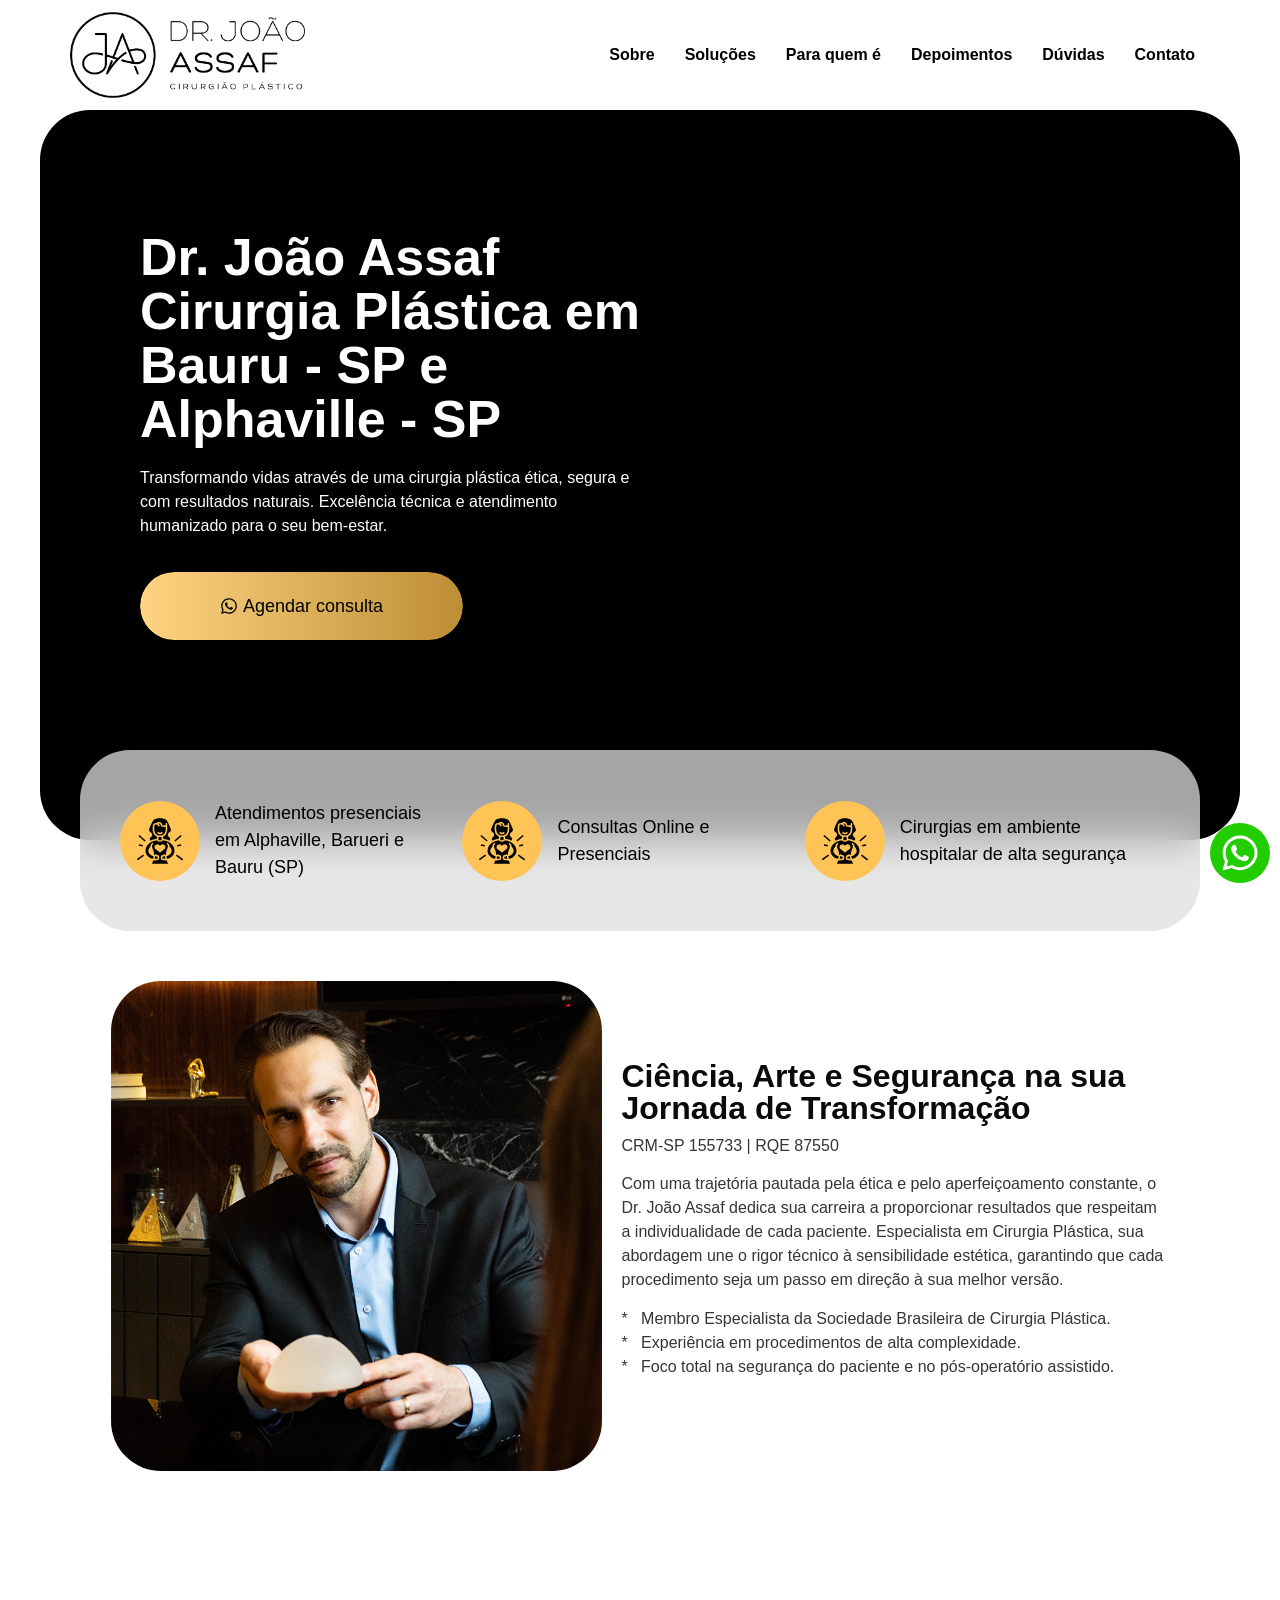
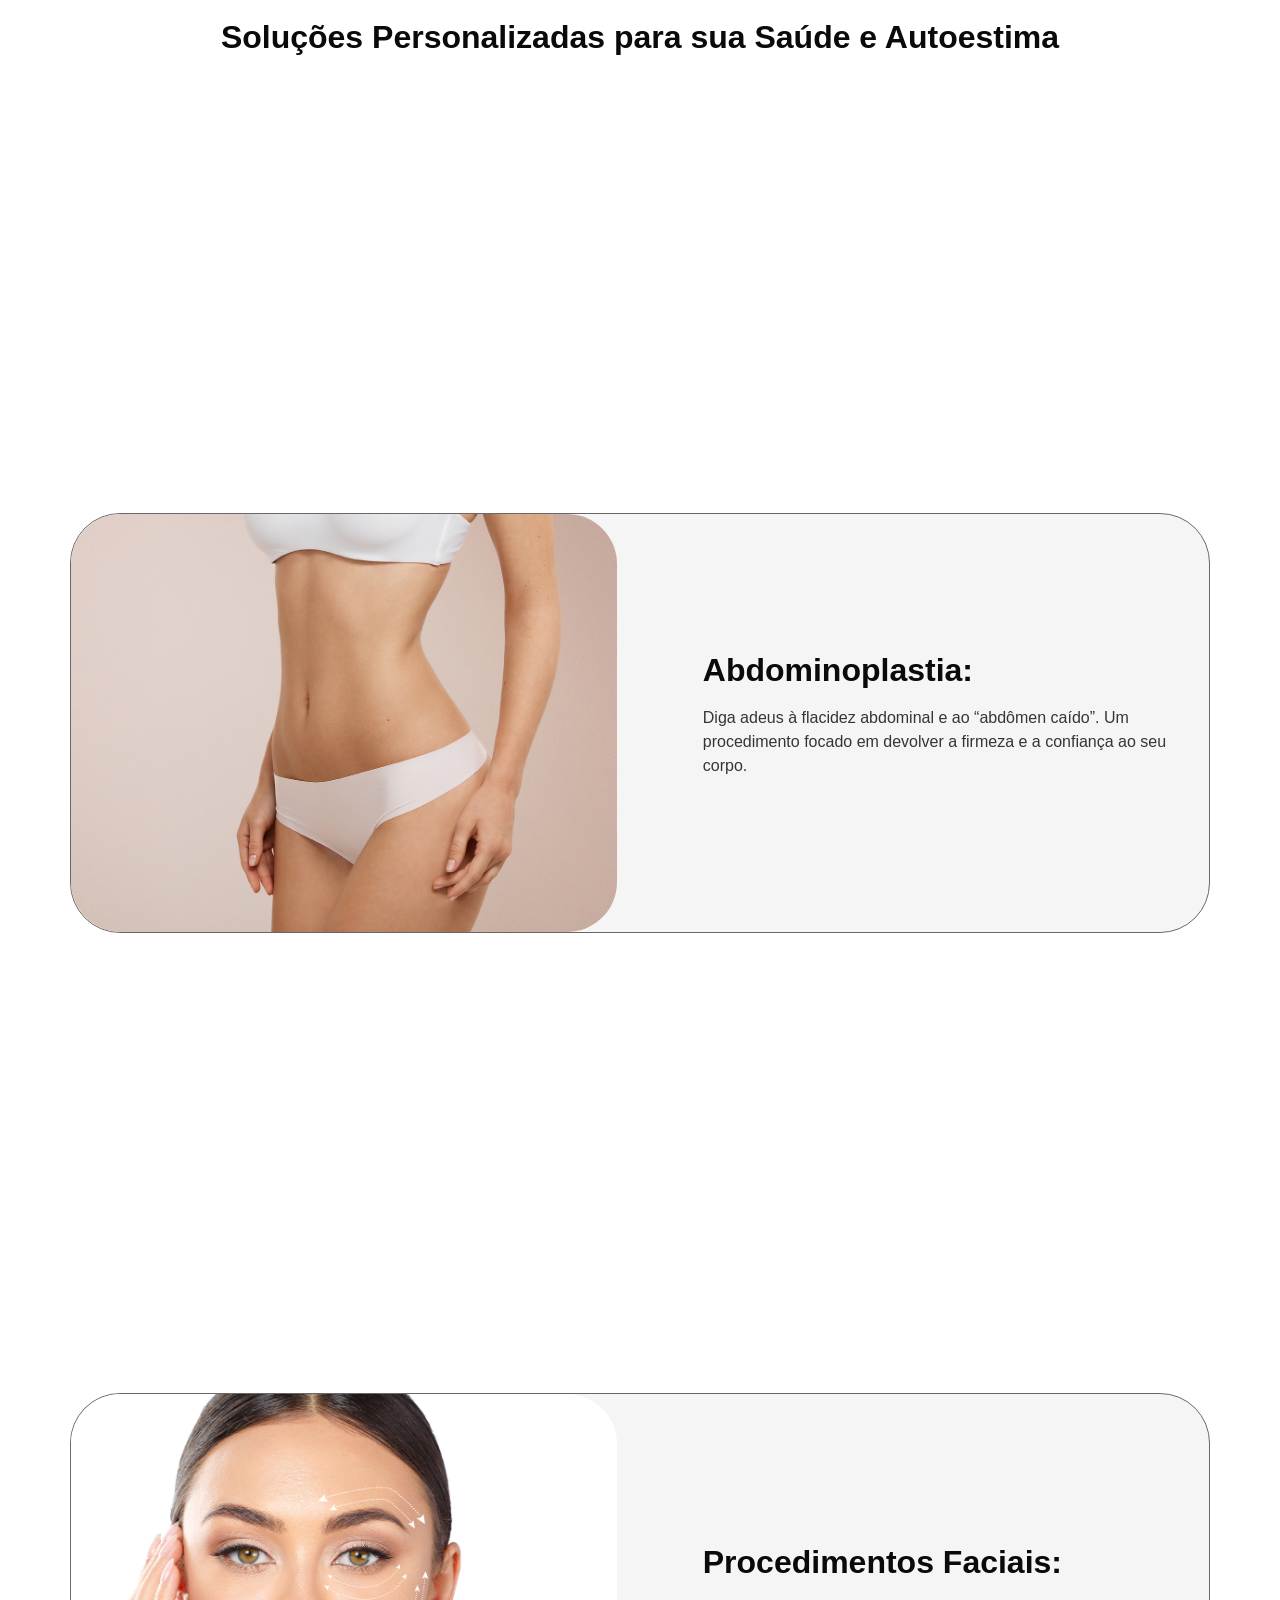
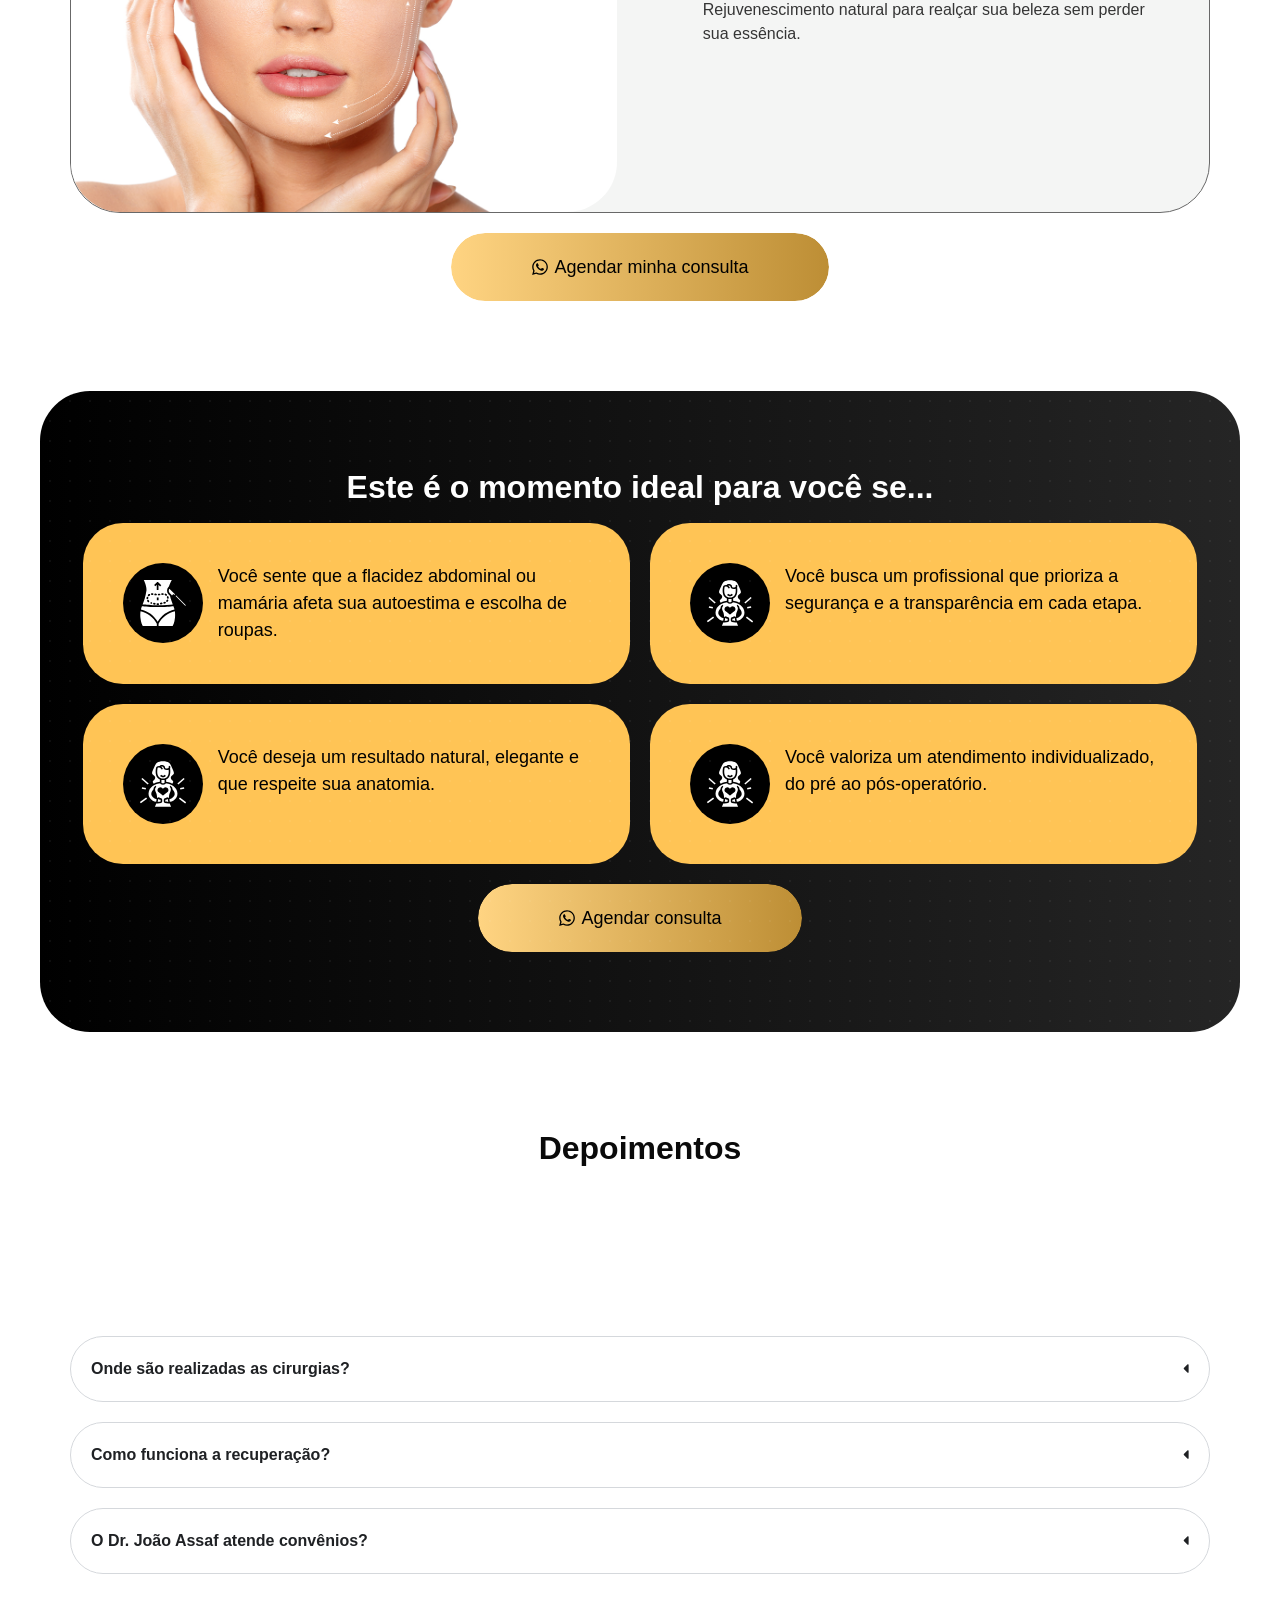
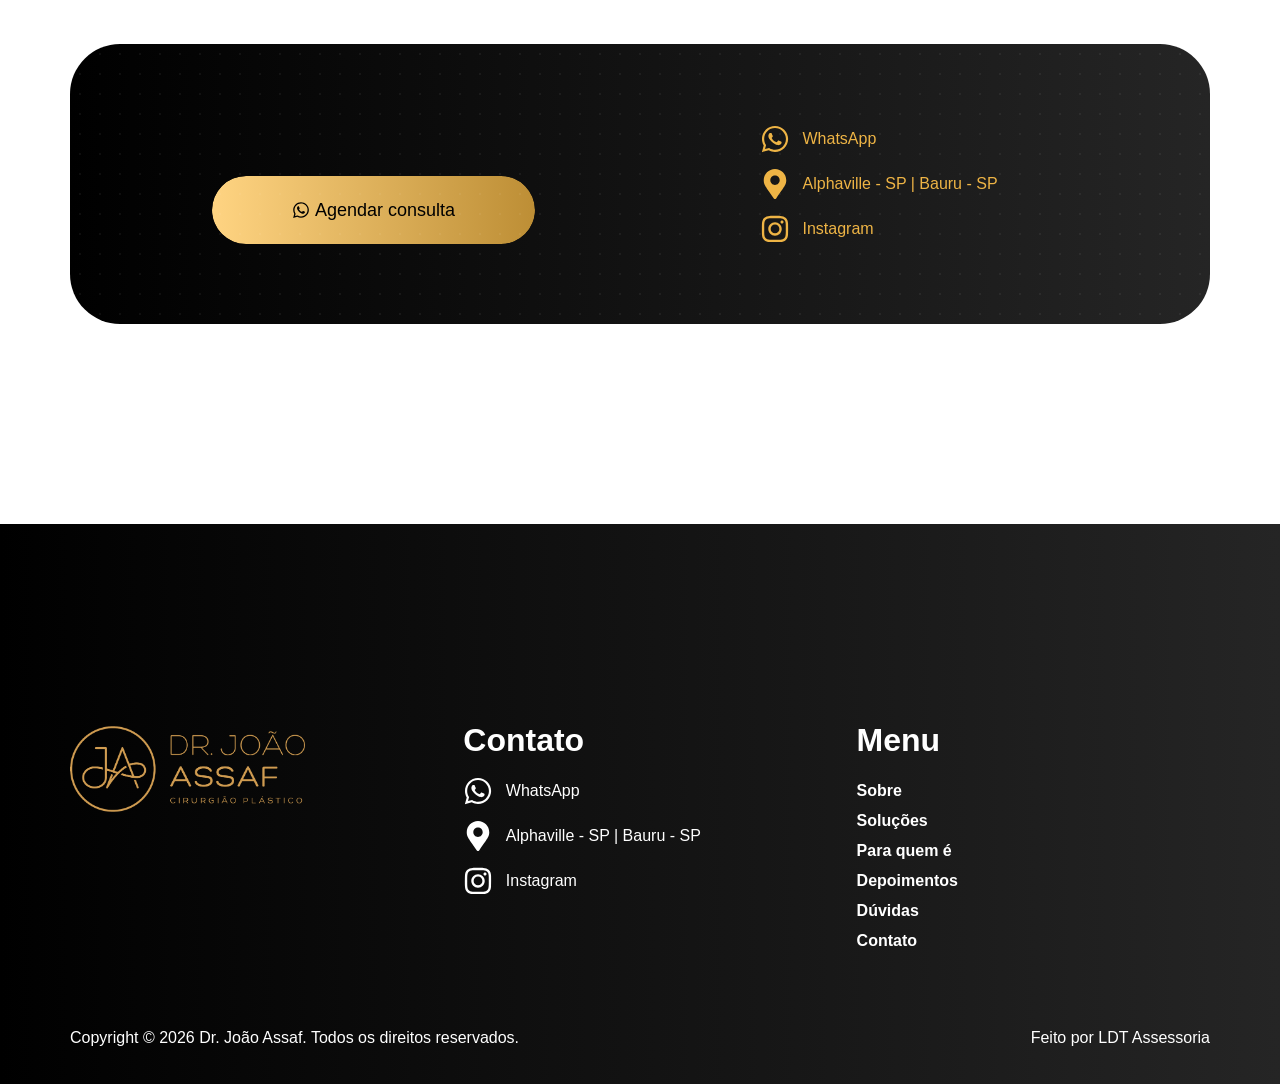
==== index.html @ 086efb7a "feat: initial commit with dr iuri sena landing page and resolved layout" ====
<!DOCTYPE html>
<html lang="pt-BR"><head><script data-offline-runtime="1">(function(){
var D = {"entries": [{"b": "e30K", "t": "application/json"}, {"b": "[base64]", "t": "application/json"}], "keys": {"https://maps.googleapis.com/maps/api/mapsjs/gen_204?csp_test=true": 0, "https://maps.googleapis.com/maps/api/mapsjs/gen_204": 0, "https://www.google.com/maps/vt?pb=!1m4!1m3!1i15!2i11916!3i18470!1m4!1m3!1i15!2i11916!3i18471!1m4!1m3!1i15!2i11917!3i18470!1m4!1m3!1i15!2i11917!3i18471!1m4!1m3!1i15!2i11918!3i18470!1m4!1m3!1i15!2i11918!3i18471!1m4!1m3!1i15!2i11919!3i18470!1m4!1m3!1i15!2i11919!3i18471!1m4!1m3!1i15!2i11920!3i18470!1m4!1m3!1i15!2i11920!3i18471!2m3!1e0!2sm!3i780544532!2m3!1e2!2sspotlit!5i1!3m13!2sen-US!3sUS!5e289!12m5!1e68!2m2!1sset!2sRoadmap!4e2!12m3!1e37!2m1!1ssmartmaps!4e3!12m2!5b1!6b1!27m14!299174093m13!14m12!1m8!1m2!1y10718399135906546655!2y11839512752135877627!2s%2Fg%2F11qptkccp0!4m2!1x4071552626!2x3804343533!15sgcid%3Aplastic_surgeon!2b0!6b0!8b0&key=AIzaSyCmL18misQw9KdwqGaw3zHkitj8vG6QF2Y&token=108884": 1, "https://www.google.com/maps/vt": 1}};
var E = D.entries, K = D.keys;
function entry(u){
  if (!u) return null;
  if (K[u] != null) return E[K[u]];
  try {
    var x = new URL(u, location.href);
    if (K[x.href] != null) return E[K[x.href]];
    var op = x.origin + x.pathname;
    if (K[op] != null) return E[K[op]];
  } catch(e){}
  return null;
}
function bytes(e){
  var s = atob(e.b), a = new Uint8Array(s.length);
  for (var i=0;i<s.length;i++) a[i] = s.charCodeAt(i);
  return a;
}
window.__offlineDataUri = function(u){
  var e = entry(u);
  return e ? ('data:' + e.t + ';base64,' + e.b) : null;
};
var _fetch = window.fetch;
if (_fetch) window.fetch = function(input, init){
  try {
    var u = (typeof input === 'string') ? input : (input && input.url);
    var e = entry(u);
    if (e) return Promise.resolve(new Response(bytes(e),
      { status:200, headers:{'Content-Type': e.t} }));
  } catch(err){}
  return _fetch.apply(this, arguments);
};
var _open = XMLHttpRequest.prototype.open;
XMLHttpRequest.prototype.open = function(m, u){
  try { this.__offUrl = u; } catch(e){}
  return _open.apply(this, arguments);
};
var _send = XMLHttpRequest.prototype.send;
XMLHttpRequest.prototype.send = function(){
  var e = entry(this.__offUrl);
  if (!e) return _send.apply(this, arguments);
  var self = this, txt = atob(e.b);
  setTimeout(function(){
    try {
      Object.defineProperty(self,'readyState',{value:4,configurable:true});
      Object.defineProperty(self,'status',{value:200,configurable:true});
      Object.defineProperty(self,'responseText',{value:txt,configurable:true});
      Object.defineProperty(self,'response',{value:txt,configurable:true});
    } catch(err){}
    if (typeof self.onreadystatechange === 'function') self.onreadystatechange();
    if (typeof self.onload === 'function') self.onload();
  }, 0);
};
})();</script><script data-offline-resolve="1">(function(){
var ASSET_MAP = {"https://fonts.googleapis.com/css?family=Roboto+Slab:100,100italic,200,200italic,300,300italic,400,400italic,500,500italic,600,600italic,700,700italic,800,800italic,900,900italic&display=swap": "assets/css/e41380127b5ea983_css.css", "https://fonts.googleapis.com/css?family=Roboto:100,100italic,200,200italic,300,300italic,400,400italic,500,500italic,600,600italic,700,700italic,800,800italic,900,900italic&display=swap": "assets/css/6adb6452bc1ee069_css.css", "https://fonts.googleapis.com/css?family=Montserrat:100,100italic,200,200italic,300,300italic,400,400italic,500,500italic,600,600italic,700,700italic,800,800italic,900,900italic&display=swap": "assets/css/40aa8c73e7113de6_css.css", "https://fonts.googleapis.com/css?family=Raleway:100,100italic,200,200italic,300,300italic,400,400italic,500,500italic,600,600italic,700,700italic,800,800italic,900,900italic&display=swap": "assets/css/e3e8f7f01edabf33_css.css", "https://drjoaoassaf.com.br/": "assets/documents/f886ec07b5850029_file.html", "https://drjoaoassaf.com.br/wp-content/plugins/elementor/assets/css/widget-image.min.css?ver=4.0.7": "assets/css/fb8690e594b2f9b8_widget-image.min.css", "https://drjoaoassaf.com.br/wp-content/themes/hello-elementor/assets/css/theme.css?ver=3.4.6": "assets/css/9a7cfe03ec763818_theme.css", "https://drjoaoassaf.com.br/wp-content/themes/hello-elementor/assets/css/reset.css?ver=3.4.6": "assets/css/2f01a854a759c0a6_reset.css", "https://drjoaoassaf.com.br/wp-content/plugins/elementor/assets/css/frontend.min.css?ver=4.0.7": "assets/css/0a5d398672e25dc7_frontend.min.css", "https://drjoaoassaf.com.br/wp-content/plugins/elementor/assets/css/widget-heading.min.css?ver=4.0.7": "assets/css/f68e889145cb0e47_widget-heading.min.css", "https://drjoaoassaf.com.br/wp-content/themes/hello-elementor/assets/css/header-footer.css?ver=3.4.6": "assets/css/5052c28c33de9956_header-footer.css", "https://drjoaoassaf.com.br/wp-content/plugins/elementor/assets/lib/animations/styles/fadeInDown.min.css?ver=4.0.7": "assets/css/13037a61480cee3d_fadeInDown.min.css", "https://drjoaoassaf.com.br/wp-content/uploads/elementor/css/post-8.css?ver=1778086882": "assets/css/2e3f3c9d0c58d57c_post-8.css", "https://drjoaoassaf.com.br/wp-content/plugins/elementor/assets/css/widget-icon-box.min.css?ver=4.0.7": "assets/css/398e2425ac154b75_widget-icon-box.min.css", "https://drjoaoassaf.com.br/wp-content/plugins/pro-elements/assets/css/widget-nav-menu.min.css?ver=3.35.0": "assets/css/06fb30016451c923_widget-nav-menu.min.css", "https://drjoaoassaf.com.br/wp-content/plugins/elementor/assets/css/widget-google_maps.min.css?ver=4.0.7": "assets/css/dd9c588958cd66ea_widget-google_maps.min.css", "https://drjoaoassaf.com.br/wp-includes/js/jquery/jquery.min.js?ver=3.7.1": "assets/js/cb6f2d32c49d1c2b_jquery.min.js", "https://drjoaoassaf.com.br/wp-content/uploads/elementor/css/post-14.css?ver=1778086882": "assets/css/66830f38ccab24e9_post-14.css", "https://drjoaoassaf.com.br/wp-content/plugins/elementor/assets/css/widget-icon-list.min.css?ver=4.0.7": "assets/css/1b34d4c7324321e3_widget-icon-list.min.css", "https://drjoaoassaf.com.br/wp-includes/js/jquery/jquery-migrate.min.js?ver=3.4.1": "assets/js/5274f11e6fb32ae0_jquery-migrate.min.js", "https://drjoaoassaf.com.br/wp-content/plugins/elementor/assets/css/widget-nested-accordion.min.css?ver=4.0.7": "assets/css/4ada91f83b55c031_widget-nested-accordion.min.css", "https://drjoaoassaf.com.br/wp-content/plugins/pro-elements/assets/css/modules/sticky.min.css?ver=3.35.0": "assets/css/6f0b2e96bd88c2d8_sticky.min.css", "https://cdn.trustindex.io/loader.js?ver=1": "assets/js/0eb0f6be05ca6315_loader.js", "https://drjoaoassaf.com.br/wp-content/uploads/2026/03/k2.png": "assets/images/002144c88d9d745e_k2.png", "https://fonts.gstatic.com/s/montserrat/v31/JTUSjIg1_i6t8kCHKm459WlhyyTh89Y.woff2": "assets/fonts/6438d7b8ea9c7c39_JTUSjIg1_i6t8kCHKm459WlhyyTh89.woff2", "https://fonts.gstatic.com/s/roboto/v51/KFO7CnqEu92Fr1ME7kSn66aGLdTylUAMa3yUBHMdazQ.woff2": "assets/fonts/0a44e0bb6ba5c853_KFO7CnqEu92Fr1ME7kSn66aGLdTylU.woff2", "https://fonts.gstatic.com/s/raleway/v37/1Ptug8zYS_SKggPNyC0IT4ttDfA.woff2": "assets/fonts/10f1a0ef3f349790_1Ptug8zYS_SKggPNyC0IT4ttDfA.woff2", "https://drjoaoassaf.com.br/wp-includes/js/dist/i18n.min.js?ver=c26c3dc7bed366793375": "assets/js/d4efe709c65438ae_i18n.min.js", "https://drjoaoassaf.com.br/wp-content/plugins/pro-elements/assets/js/frontend.min.js?ver=3.35.0": "assets/js/4dddc79b1fef51de_frontend.min.js", "https://drjoaoassaf.com.br/wp-includes/js/dist/hooks.min.js?ver=dd5603f07f9220ed27f1": "assets/js/87cee5f49ba0d301_hooks.min.js", "https://drjoaoassaf.com.br/wp-content/plugins/elementor/assets/js/frontend.min.js?ver=4.0.7": "assets/js/a06367414e21ca69_frontend.min.js", "https://drjoaoassaf.com.br/wp-includes/js/jquery/ui/core.min.js?ver=1.13.3": "assets/js/699210a5ed06e497_core.min.js", "https://drjoaoassaf.com.br/wp-content/plugins/pro-elements/assets/lib/sticky/jquery.sticky.min.js?ver=3.35.0": "assets/js/34bbd1c367ffc7d8_jquery.sticky.min.js", "https://drjoaoassaf.com.br/wp-content/plugins/pro-elements/assets/js/webpack-pro.runtime.min.js?ver=3.35.0": "assets/js/e8c5718a9e89c04a_webpack-pro.runtime.min.js", "https://drjoaoassaf.com.br/wp-content/plugins/pro-elements/assets/js/elements-handlers.min.js?ver=3.35.0": "assets/js/2c7e6d34bee3736c_elements-handlers.min.js", "https://drjoaoassaf.com.br/wp-content/uploads/elementor/css/post-80.css?ver=1779368314": "assets/css/45f0231564a9cfe9_post-80.css", "https://drjoaoassaf.com.br/wp-content/plugins/pro-elements/assets/lib/smartmenus/jquery.smartmenus.min.js?ver=1.2.1": "assets/js/f9b60ae2f2938c58_jquery.smartmenus.min.js", "https://drjoaoassaf.com.br/wp-content/plugins/elementor/assets/js/webpack.runtime.min.js?ver=4.0.7": "assets/js/fd9ae84b4655a6ff_webpack.runtime.min.js", "https://drjoaoassaf.com.br/wp-content/plugins/elementor/assets/js/frontend-modules.min.js?ver=4.0.7": "assets/js/c66f47147d5fe3cc_frontend-modules.min.js", "https://drjoaoassaf.com.br/wp-content/plugins/pro-elements/assets/css/conditionals/popup.min.css?ver=3.35.0": "assets/css/3e86e49c78cd2bef_popup.min.css", "https://drjoaoassaf.com.br/wp-content/themes/hello-elementor/assets/js/hello-frontend.js?ver=3.4.6": "assets/js/268cae8c2e7a7330_hello-frontend.js", "https://drjoaoassaf.com.br/wp-content/uploads/2026/03/cp1-1.jpg": "assets/images/a7e66f489554c46e_cp1-1.jpg", "https://drjoaoassaf.com.br/wp-content/uploads/2026/03/cp1.jpg": "assets/images/94603dd27405ee73_cp1.jpg", "https://drjoaoassaf.com.br/wp-content/uploads/2026/03/e0.jpg": "assets/images/b73bed2137e1c03b_e0.jpg", "https://drjoaoassaf.com.br/wp-content/uploads/2026/03/e2.jpg": "assets/images/7261da7609df9009_e2.jpg", "https://drjoaoassaf.com.br/wp-content/uploads/2026/03/e1.jpg": "assets/images/0bb248be7bf5d50d_e1.jpg", "https://drjoaoassaf.com.br/wp-content/uploads/2026/03/e3.jpg": "assets/images/5b0efacd9ac868d6_e3.jpg", "https://drjoaoassaf.com.br/wp-content/plugins/elementor/assets/lib/dialog/dialog.min.js?ver=4.9.3": "assets/js/30770e96ca66d9f1_dialog.min.js", "https://drjoaoassaf.com.br/wp-content/plugins/elementor/assets/js/shared-frontend-handlers.03caa53373b56d3bab67.bundle.min.js": "assets/js/77c0a6d635dad44b_shared-frontend-handlers.03caa.js", "https://drjoaoassaf.com.br/wp-content/plugins/pro-elements/assets/js/nav-menu.8521a0597c50611efdc6.bundle.min.js": "assets/js/a0fb7b5ad02ac641_nav-menu.8521a0597c50611efdc6..js", "https://drjoaoassaf.com.br/wp-content/plugins/elementor/assets/js/nested-accordion.294d40984397351fd0f5.bundle.min.js": "assets/js/13a74d448663f3f9_nested-accordion.294d409843973.js", "https://drjoaoassaf.com.br/wp-content/plugins/elementor/assets/js/text-editor.45609661e409413f1cef.bundle.min.js": "assets/js/4543f55b0b8bc8fe_text-editor.45609661e409413f1c.js", "https://www.google.com/maps/embed?origin=mfe&pb=!1m4!2m1!1sDr.+Jo%C3%A3o+Assaf+%7C+Cirurgi%C3%A3o+pl%C3%A1stico.+Cirurgi%C3%A3o+pl%C3%A1stico+em+Bauru,+S%C3%A3o+Paulo!5e0!6i15": "assets/documents/f11e27616f375a9a_embed.html", "https://maps.googleapis.com/maps/api/js?key=AIzaSyCmL18misQw9KdwqGaw3zHkitj8vG6QF2Y&paint_origin=&libraries=geometry,search&v=weekly&loading=async&language=en_US&callback=onApiLoad": "assets/js/65326f86b8e9116d_js.js", "https://maps.googleapis.com/maps-api-v3/api/js/65/1c/geometry.js": "assets/js/ed03e4d908cc98c1_geometry.js", "https://maps.googleapis.com/maps-api-v3/api/js/65/1c/search.js": "assets/js/0b5a5914b40e518c_search.js", "https://maps.gstatic.com/maps-api-v3/embed/js/65/1c/init_embed.js": "assets/js/1f246c057f4a2fd3_init_embed.js", "https://maps.googleapis.com/maps-api-v3/api/js/65/1c/main.js": "assets/js/71d6d0eda2c1cc34_main.js", "https://maps.googleapis.com/maps/api/mapsjs/gen_204?csp_test=true": "assets/json/ca3d163bab055381_gen_204.json", "https://maps.googleapis.com/maps-api-v3/api/js/65/1c/onion.js": "assets/js/7ec86ac58444fa5e_onion.js", "https://maps.googleapis.com/maps-api-v3/api/js/65/1c/search_impl.js": "assets/js/54694c158a7f9b8f_search_impl.js", "https://maps.googleapis.com/maps-api-v3/api/js/65/1c/map.js": "assets/js/aeef92f66bad0730_map.js", "https://maps.googleapis.com/maps-api-v3/api/js/65/1c/common.js": "assets/js/dc5eb7b7b790ae85_common.js", "https://maps.googleapis.com/maps-api-v3/api/js/65/1c/util.js": "assets/js/38224b76dbe1beb2_util.js", "https://maps.googleapis.com/maps-api-v3/api/js/65/1c/places.js": "assets/js/0078eebe10ead80d_places.js", "https://fonts.googleapis.com/css?family=Google+Sans+Text:400&text=%E2%86%90%E2%86%92%E2%86%91%E2%86%93&lang=en": "assets/css/eeb7e2cdafda20e5_css.css", "https://fonts.googleapis.com/css?family=Roboto:300,400,500,700|Google+Sans:400,500,700|Google+Sans+Text:400,500,700&lang=en": "assets/css/b2394fb72dcf1d0b_css.css", "https://drjoaoassaf.com.br/wp-content/uploads/2026/03/k1.png": "assets/images/5727775ef2373966_k1.png", "https://maps.gstatic.com/mapfiles/openhand_8_8.cur": "assets/images/7342f390b12f636d_openhand_8_8.cur", "https://maps.googleapis.com/maps-api-v3/api/js/65/1c/log.js": "assets/js/052c19f4719964f6_log.js", "https://maps.googleapis.com/$rpc/google.internal.maps.mapsjs.v1.MapsJsInternalService/InitMapsJwt": "assets/documents/d59d037cb02a6de9_InitMapsJwt", "https://maps.googleapis.com/$rpc/google.internal.maps.mapsjs.v1.MapsJsInternalService/GetViewportInfo": "assets/documents/557500d6ab7d64d0_GetViewportInfo", "https://maps.googleapis.com/$rpc/google.internal.maps.mapsjs.v1.MapsJsInternalService/GetPlaceWidgetMetadata": "assets/documents/59340bd23c35dc7a_GetPlaceWidgetMetadata", "https://www.google.com/maps/vt?pb=!1m5!1m4!1i15!2i11919!3i18471!4i256!2m3!1e0!2sm!3i780544532!2m3!1e2!2sspotlit!5i1!3m13!2sen-US!3sUS!5e289!12m5!1e68!2m2!1sset!2sRoadmap!4e2!12m3!1e37!2m1!1ssmartmaps!4e0!5m1!1e3!23i47083502!27m14!299174093m13!14m12!1m8!1m2!1y10718399135906546655!2y11839512752135877627!2s%2Fg%2F11qptkccp0!4m2!1x4071552626!2x3804343533!15sgcid%3Aplastic_surgeon!2b0!6b0!8b0&key=AIzaSyCmL18misQw9KdwqGaw3zHkitj8vG6QF2Y&token=130598": "assets/images/08afd687c6a49fe3_vt.webp", "https://www.google.com/maps/vt?pb=!1m5!1m4!1i15!2i11917!3i18471!4i256!2m3!1e0!2sm!3i780544532!2m3!1e2!2sspotlit!5i1!3m13!2sen-US!3sUS!5e289!12m5!1e68!2m2!1sset!2sRoadmap!4e2!12m3!1e37!2m1!1ssmartmaps!4e0!5m1!1e3!23i47083502!27m14!299174093m13!14m12!1m8!1m2!1y10718399135906546655!2y11839512752135877627!2s%2Fg%2F11qptkccp0!4m2!1x4071552626!2x3804343533!15sgcid%3Aplastic_surgeon!2b0!6b0!8b0&key=AIzaSyCmL18misQw9KdwqGaw3zHkitj8vG6QF2Y&token=60700": "assets/images/c2e417b64791523b_vt.webp", "https://www.google.com/maps/vt?pb=!1m5!1m4!1i15!2i11916!3i18471!4i256!2m3!1e0!2sm!3i780544532!2m3!1e2!2sspotlit!5i1!3m13!2sen-US!3sUS!5e289!12m5!1e68!2m2!1sset!2sRoadmap!4e2!12m3!1e37!2m1!1ssmartmaps!4e0!5m1!1e3!23i47083502!27m14!299174093m13!14m12!1m8!1m2!1y10718399135906546655!2y11839512752135877627!2s%2Fg%2F11qptkccp0!4m2!1x4071552626!2x3804343533!15sgcid%3Aplastic_surgeon!2b0!6b0!8b0&key=AIzaSyCmL18misQw9KdwqGaw3zHkitj8vG6QF2Y&token=25751": "assets/images/83507f25bc110f54_vt.webp", "https://www.google.com/maps/vt?pb=!1m5!1m4!1i15!2i11920!3i18471!4i256!2m3!1e0!2sm!3i780544532!2m3!1e2!2sspotlit!5i1!3m13!2sen-US!3sUS!5e289!12m5!1e68!2m2!1sset!2sRoadmap!4e2!12m3!1e37!2m1!1ssmartmaps!4e0!5m1!1e3!23i47083502!27m14!299174093m13!14m12!1m8!1m2!1y10718399135906546655!2y11839512752135877627!2s%2Fg%2F11qptkccp0!4m2!1x4071552626!2x3804343533!15sgcid%3Aplastic_surgeon!2b0!6b0!8b0&key=AIzaSyCmL18misQw9KdwqGaw3zHkitj8vG6QF2Y&token=81289": "assets/images/3b506326dfdfd5d0_vt.webp", "https://www.google.com/maps/vt?pb=!1m5!1m4!1i15!2i11920!3i18470!4i256!2m3!1e0!2sm!3i780544532!2m3!1e2!2sspotlit!5i1!3m13!2sen-US!3sUS!5e289!12m5!1e68!2m2!1sset!2sRoadmap!4e2!12m3!1e37!2m1!1ssmartmaps!4e0!5m1!1e3!23i47083502!27m14!299174093m13!14m12!1m8!1m2!1y10718399135906546655!2y11839512752135877627!2s%2Fg%2F11qptkccp0!4m2!1x4071552626!2x3804343533!15sgcid%3Aplastic_surgeon!2b0!6b0!8b0&key=AIzaSyCmL18misQw9KdwqGaw3zHkitj8vG6QF2Y&token=87881": "assets/images/741318befe413b0f_vt.webp", "https://maps.googleapis.com/maps-api-v3/api/js/65/1c/controls.js": "assets/js/35b7e538abe2f782_controls.js", "https://maps.googleapis.com/maps-api-v3/api/js/65/1c/places_impl.js": "assets/js/e5dc44da8489a48a_places_impl.js", "https://www.google.com/maps/vt?pb=!1m5!1m4!1i15!2i11916!3i18470!4i256!2m3!1e0!2sm!3i780544532!2m3!1e2!2sspotlit!5i1!3m13!2sen-US!3sUS!5e289!12m5!1e68!2m2!1sset!2sRoadmap!4e2!12m3!1e37!2m1!1ssmartmaps!4e0!5m1!1e3!23i47083502!27m14!299174093m13!14m12!1m8!1m2!1y10718399135906546655!2y11839512752135877627!2s%2Fg%2F11qptkccp0!4m2!1x4071552626!2x3804343533!15sgcid%3Aplastic_surgeon!2b0!6b0!8b0&key=AIzaSyCmL18misQw9KdwqGaw3zHkitj8vG6QF2Y&token=32343": "assets/images/ee5d4b60ca116a84_vt.webp", "https://www.google.com/maps/vt?pb=!1m5!1m4!1i15!2i11918!3i18471!4i256!2m3!1e0!2sm!3i780544532!2m3!1e2!2sspotlit!5i1!3m13!2sen-US!3sUS!5e289!12m5!1e68!2m2!1sset!2sRoadmap!4e2!12m3!1e37!2m1!1ssmartmaps!4e0!5m1!1e3!23i47083502!27m14!299174093m13!14m12!1m8!1m2!1y10718399135906546655!2y11839512752135877627!2s%2Fg%2F11qptkccp0!4m2!1x4071552626!2x3804343533!15sgcid%3Aplastic_surgeon!2b0!6b0!8b0&key=AIzaSyCmL18misQw9KdwqGaw3zHkitj8vG6QF2Y&token=95649": "assets/images/b6308f6ffd4e8d2a_vt.webp", "https://www.google.com/maps/vt?pb=!1m5!1m4!1i15!2i11919!3i18470!4i256!2m3!1e0!2sm!3i780544532!2m3!1e2!2sspotlit!5i1!3m13!2sen-US!3sUS!5e289!12m5!1e68!2m2!1sset!2sRoadmap!4e2!12m3!1e37!2m1!1ssmartmaps!4e0!5m1!1e3!23i47083502!27m14!299174093m13!14m12!1m8!1m2!1y10718399135906546655!2y11839512752135877627!2s%2Fg%2F11qptkccp0!4m2!1x4071552626!2x3804343533!15sgcid%3Aplastic_surgeon!2b0!6b0!8b0&key=AIzaSyCmL18misQw9KdwqGaw3zHkitj8vG6QF2Y&token=6119": "assets/images/177edd439d5bffe3_vt.webp", "https://www.google.com/maps/vt?pb=!1m5!1m4!1i15!2i11917!3i18470!4i256!2m3!1e0!2sm!3i780544532!2m3!1e2!2sspotlit!5i1!3m13!2sen-US!3sUS!5e289!12m5!1e68!2m2!1sset!2sRoadmap!4e2!12m3!1e37!2m1!1ssmartmaps!4e0!5m1!1e3!23i47083502!27m14!299174093m13!14m12!1m8!1m2!1y10718399135906546655!2y11839512752135877627!2s%2Fg%2F11qptkccp0!4m2!1x4071552626!2x3804343533!15sgcid%3Aplastic_surgeon!2b0!6b0!8b0&key=AIzaSyCmL18misQw9KdwqGaw3zHkitj8vG6QF2Y&token=67292": "assets/images/06f83c1607d3e35e_vt.webp", "https://www.google.com/maps/vt?pb=!1m5!1m4!1i15!2i11918!3i18470!4i256!2m3!1e0!2sm!3i780544532!2m3!1e2!2sspotlit!5i1!3m13!2sen-US!3sUS!5e289!12m5!1e68!2m2!1sset!2sRoadmap!4e2!12m3!1e37!2m1!1ssmartmaps!4e0!5m1!1e3!23i47083502!27m14!299174093m13!14m12!1m8!1m2!1y10718399135906546655!2y11839512752135877627!2s%2Fg%2F11qptkccp0!4m2!1x4071552626!2x3804343533!15sgcid%3Aplastic_surgeon!2b0!6b0!8b0&key=AIzaSyCmL18misQw9KdwqGaw3zHkitj8vG6QF2Y&token=102241": "assets/images/4a1fd74eb042ec9a_vt.webp", "https://www.google.com/maps/vt?pb=!1m4!1m3!1i15!2i11916!3i18470!1m4!1m3!1i15!2i11916!3i18471!1m4!1m3!1i15!2i11917!3i18470!1m4!1m3!1i15!2i11917!3i18471!1m4!1m3!1i15!2i11918!3i18470!1m4!1m3!1i15!2i11918!3i18471!1m4!1m3!1i15!2i11919!3i18470!1m4!1m3!1i15!2i11919!3i18471!1m4!1m3!1i15!2i11920!3i18470!1m4!1m3!1i15!2i11920!3i18471!2m3!1e0!2sm!3i780544532!2m3!1e2!2sspotlit!5i1!3m13!2sen-US!3sUS!5e289!12m5!1e68!2m2!1sset!2sRoadmap!4e2!12m3!1e37!2m1!1ssmartmaps!4e3!12m2!5b1!6b1!27m14!299174093m13!14m12!1m8!1m2!1y10718399135906546655!2y11839512752135877627!2s%2Fg%2F11qptkccp0!4m2!1x4071552626!2x3804343533!15sgcid%3Aplastic_surgeon!2b0!6b0!8b0&key=AIzaSyCmL18misQw9KdwqGaw3zHkitj8vG6QF2Y&token=108884": "assets/json/0237607dccadd849_vt.json", "https://places.googleapis.com/$rpc/google.maps.places.v1.Places/GetPlace": "assets/documents/1ebd95fa6270b1df_GetPlace", "https://fonts.gstatic.com/s/googlesanstext/v25/5aUp9-KzpRiLCAt4Unrc-xIKmCU5oLlVnmhjtjm4DZw.woff2": "assets/fonts/34da845e5e3d791f_5aUp9-KzpRiLCAt4Unrc-xIKmCU5oL.woff2", "https://fonts.gstatic.com/l/font?kit=5aUu9-KzpRiLCAt4Unrc-xIKmCU5mEh8jGdDgR9YgwwfxvM5NmKBR3I&skey=b20c8ebc9802c116&v=v25": "assets/documents/473fcc30346e5f7d_font.html", "https://fonts.gstatic.com/s/googlesanstext/v25/5aUu9-KzpRiLCAt4Unrc-xIKmCU5qEp2i0VBuxM.woff2": "assets/fonts/94bae43bf209fd43_5aUu9-KzpRiLCAt4Unrc-xIKmCU5qE.woff2", "https://www.google.com/maps/vt?pb=!1m5!1m4!1i12!2i1489!3i2308!4i256!2m1!1e1!3m12!2sen-US!3sUS!5e289!12m3!1e37!2m1!1ssmartmaps!12m4!1e26!2m2!1sstyles!2zcy5lOmx8cC52Om9mZg!4e0!5m1!1e3!23i47083502&key=AIzaSyCmL18misQw9KdwqGaw3zHkitj8vG6QF2Y&token=37733": "assets/images/00420fb7d0cdd1a9_vt.jpg", "https://drjoaoassaf.com.br/wp-json/wp/v2/pages/14": "assets/json/7b4bc9ecebeabe5e_14.json", "https://drjoaoassaf.com.br/wp-content/uploads/2026/03/k1-300x112.png": "assets/images/cea402a1c2a8ee9a_k1-300x112.png", "https://drjoaoassaf.com.br/wp-content/uploads/2026/03/e2-768x587.jpg": "assets/images/d3a3157b0ecafc6e_e2-768x587.jpg", "https://drjoaoassaf.com.br/wp-content/uploads/2026/03/3k1-e1773410072734.png": "assets/images/622c1db6848cb1f5_3k1-e1773410072734.png", "https://drjoaoassaf.com.br/xmlrpc.php?rsd": "assets/documents/2ef2e449385eb70a_xmlrpc.php", "https://drjoaoassaf.com.br/feed/": "assets/documents/55d56d622d3aa5c3_file", "http://www.ldtassessoria.com.br/": "assets/documents/df96b950b87ffb96_file.html", "https://drjoaoassaf.com.br/wp-content/uploads/2026/03/e2-300x229.jpg": "assets/images/bf0e6b2a17965b1c_e2-300x229.jpg", "https://drjoaoassaf.com.br/wp-content/uploads/2026/03/k2-300x112.png": "assets/images/b0fdf819035997e7_k2-300x112.png", "https://drjoaoassaf.com.br/wp-content/uploads/2026/03/e1-300x229.jpg": "assets/images/6f7de7e6882d5555_e1-300x229.jpg", "https://drjoaoassaf.com.br/wp-content/uploads/2026/03/e3-768x587.jpg": "assets/images/07f5de8f20b55571_e3-768x587.jpg", "https://drjoaoassaf.com.br/wp-content/uploads/2026/03/cp1-1-300x300.jpg": "assets/images/0b86f3c3d3f05829_cp1-1-300x300.jpg", "https://drjoaoassaf.com.br/wp-content/uploads/2026/03/e1-1024x783.jpg": "assets/images/9ba5c1fe370f6673_e1-1024x783.jpg", "https://drjoaoassaf.com.br/wp-content/uploads/2026/03/e3-1024x783.jpg": "assets/images/79e46b4922bafcb5_e3-1024x783.jpg", "https://drjoaoassaf.com.br/wp-content/uploads/2026/03/cp1-1-150x150.jpg": "assets/images/7890d910acad9a7a_cp1-1-150x150.jpg", "https://drjoaoassaf.com.br/wp-content/uploads/2026/03/3k1-e1773410072734-150x150.png": "assets/images/07cb7ae82e1b1091_3k1-e1773410072734-150x150.png", "https://drjoaoassaf.com.br/wp-content/uploads/2026/03/e0-300x229.jpg": "assets/images/55c4c1ddbfdfba63_e0-300x229.jpg", "https://drjoaoassaf.com.br/wp-json/": "assets/json/ef2e20f4016628ff_file.json", "https://drjoaoassaf.com.br/comments/feed/": "assets/documents/5a922de40fc58773_file", "https://drjoaoassaf.com.br/wp-content/uploads/2026/03/e3-300x229.jpg": "assets/images/08a1a6dcc9223440_e3-300x229.jpg", "https://maps.app.goo.gl/n4C8LuDLLNGK9FS89": "assets/documents/882904a37fe37ab6_n4C8LuDLLNGK9FS89.html", "https://drjoaoassaf.com.br/wp-json/oembed/1.0/embed?url=https%3A%2F%2Fdrjoaoassaf.com.br%2F": "assets/json/168c577bbbeb9757_embed.json", "https://drjoaoassaf.com.br/wp-content/uploads/2026/03/e0-1024x783.jpg": "assets/images/d3ecb8e8e107716f_e0-1024x783.jpg", "https://maps.google.com/maps?q=Dr.%20Jo%C3%A3o%20Assaf%20%7C%20Cirurgi%C3%A3o%20pl%C3%A1stico.%20Cirurgi%C3%A3o%20pl%C3%A1stico%20em%20Bauru%2C%20S%C3%A3o%20Paulo&t=m&z=15&output=embed&iwloc=near": "assets/documents/623ed884ea36c099_maps.html", "https://drjoaoassaf.com.br/wp-content/uploads/2026/03/e2-1024x783.jpg": "assets/images/abc1074c4238e7f2_e2-1024x783.jpg", "https://drjoaoassaf.com.br/wp-content/uploads/2026/03/cp1-1-768x768.jpg": "assets/images/6d34d4723a7b9c12_cp1-1-768x768.jpg", "https://drjoaoassaf.com.br/wp-json/oembed/1.0/embed?url=https%3A%2F%2Fdrjoaoassaf.com.br%2F&format=xml": "assets/documents/9a7fea20aeaea565_embed", "https://drjoaoassaf.com.br/wp-content/uploads/2026/03/e0-768x587.jpg": "assets/images/18c893d180c26748_e0-768x587.jpg", "https://drjoaoassaf.com.br/wp-content/uploads/2026/03/e1-768x587.jpg": "assets/images/46db8e4c2a0f9c3c_e1-768x587.jpg", "https://cdn.trustindex.io/loader.js?wp-widget": "assets/js/0eb0f6be05ca6315_loader.js"};
// Pre-populate path+query keys: when opened via file://, JS
// resolves '/foo.js' against file://… so we lose the original
// origin. Indexing by pathname+search lets the lookup succeed.
var _add = {};
for (var _k in ASSET_MAP) {
  try { var _u = new URL(_k); _add[_u.pathname + _u.search] = ASSET_MAP[_k]; }
  catch(e){}
}
for (var _k in _add) if (!ASSET_MAP[_k]) ASSET_MAP[_k] = _add[_k];
function resolveLocal(u){
  if (!u || typeof u !== 'string') return null;
  if (u.indexOf('data:') === 0 || u.indexOf('blob:') === 0) return null;
  if (ASSET_MAP[u]) return ASSET_MAP[u];
  try {
    var url = new URL(u, location.href);
    var pq = url.pathname + url.search;
    if (ASSET_MAP[pq]) return ASSET_MAP[pq];
    // The snapshot may be opened from a subdirectory, while
    // ASSET_MAP paths are origin-rooted. Retry with the
    // document's own directory prefix stripped off.
    var dir = location.pathname.replace(/[^/]*$/, '');
    if (dir.length > 1 && pq.indexOf(dir) === 0) {
      var rel = pq.slice(dir.length - 1);
      if (ASSET_MAP[rel]) return ASSET_MAP[rel];
    }
    // Next.js image optimization wrapper — peel the inner CDN URL
    if (/_next\/image$/.test(url.pathname)) {
      var t = url.searchParams.get('url');
      if (t) {
        var dec = decodeURIComponent(t);
        if (ASSET_MAP[dec]) return ASSET_MAP[dec];
        var bare = dec.split('?')[0];
        for (var k in ASSET_MAP) {
          if (k.split('?')[0] === bare) return ASSET_MAP[k];
        }
      }
    }
  } catch(e){}
  return null;
}
function rewriteSrcset(s){
  if (!s || typeof s !== 'string') return s;
  return s.split(',').map(function(it){
    var p = it.trim().split(/\s+/);
    var loc = resolveLocal(p[0]);
    if (loc) p[0] = loc;
    return p.join(' ');
  }).join(', ');
}
// Patch property setters: el.src = '...' / el.href = '...'
// IMPORTANT: skip rewrite when the element has crossOrigin set.
// WebGL textures (UnicornStudio, Three.js, etc.) are loaded via
//   img.crossOrigin = 'anonymous'; img.src = 'https://cdn/...'
// and consumed via gl.texImage2D. file:// resources have no CORS
// headers, so rewriting to local makes WebGL reject the texture
// (Access blocked by CORS policy → black/missing 3D scene).
// Better to keep the original URL: works online, fails offline,
// matches non-patched behaviour.
function patchSetter(klass, prop, transform){
  if (!klass || !klass.prototype) return;
  var desc = Object.getOwnPropertyDescriptor(klass.prototype, prop);
  if (!desc || !desc.set) return;
  Object.defineProperty(klass.prototype, prop, {
    configurable: true,
    get: desc.get,
    set: function(v){
      try {
        if (transform === 'srcset') {
          v = rewriteSrcset(v);
        } else {
          // Captured runtime resource (UnicornStudio texture,
          // etc.) → serve as a data: URI. data: never CORS-
          // taints a WebGL canvas, unlike a file:// texture,
          // so gl.texImage2D still accepts it offline.
          var du = window.__offlineDataUri && window.__offlineDataUri(v);
          if (du) { v = du; }
          else if (!this.crossOrigin) {
            var loc = resolveLocal(v); if (loc) v = loc;
          }
        }
      } catch(e){}
      desc.set.call(this, v);
    }
  });
}
patchSetter(window.HTMLScriptElement, 'src');
patchSetter(window.HTMLLinkElement, 'href');
patchSetter(window.HTMLImageElement, 'src');
patchSetter(window.HTMLImageElement, 'srcset', 'srcset');
patchSetter(window.HTMLSourceElement, 'src');
patchSetter(window.HTMLSourceElement, 'srcset', 'srcset');
patchSetter(window.HTMLMediaElement, 'src');
patchSetter(window.HTMLIFrameElement, 'src');
// Patch setAttribute too — some libs use it instead of property set
var _setAttr = Element.prototype.setAttribute;
Element.prototype.setAttribute = function(name, value){
  try {
    if (typeof value === 'string') {
      if (name === 'src' || name === 'href') {
        var du = window.__offlineDataUri && window.__offlineDataUri(value);
        if (du) { value = du; }
        else if (!this.crossOrigin) {
          var loc = resolveLocal(value); if (loc) value = loc;
        }
      } else if (name === 'srcset' && !this.crossOrigin) {
        value = rewriteSrcset(value);
      }
    }
  } catch(e){}
  return _setAttr.call(this, name, value);
};
// Expose for the late-init script in body
window.__resolveLocal = resolveLocal;
window.__rewriteSrcset = rewriteSrcset;
})();</script>
<meta charset="utf-8"/>
<title>Dr João Assaf – Cirurgia Plástica em Bauru e Alphaville</title>
<meta content="max-image-preview:large" name="robots"/>
<link href="assets/documents/55d56d622d3aa5c3_file" rel="alternate" title="Feed para Dr João Assaf »" type="application/rss+xml"/>
<link href="assets/documents/5a922de40fc58773_file" rel="alternate" title="Feed de comentários para Dr João Assaf »" type="application/rss+xml"/>
<link href="assets/json/168c577bbbeb9757_embed.json" rel="alternate" title="oEmbed (JSON)" type="application/json+oembed"/>
<link href="assets/documents/9a7fea20aeaea565_embed" rel="alternate" title="oEmbed (XML)" type="text/xml+oembed"/>
<style id="wp-img-auto-sizes-contain-inline-css">
img:is([sizes=auto i],[sizes^="auto," i]){contain-intrinsic-size:3000px 1500px}
/*# sourceURL=wp-img-auto-sizes-contain-inline-css */
</style>
<style id="wp-emoji-styles-inline-css">

	img.wp-smiley, img.emoji {
		display: inline !important;
		border: none !important;
		box-shadow: none !important;
		height: 1em !important;
		width: 1em !important;
		margin: 0 0.07em !important;
		vertical-align: -0.1em !important;
		background: none !important;
		padding: 0 !important;
	}
/*# sourceURL=wp-emoji-styles-inline-css */
</style>
<style id="global-styles-inline-css">
:root{--wp--preset--aspect-ratio--square: 1;--wp--preset--aspect-ratio--4-3: 4/3;--wp--preset--aspect-ratio--3-4: 3/4;--wp--preset--aspect-ratio--3-2: 3/2;--wp--preset--aspect-ratio--2-3: 2/3;--wp--preset--aspect-ratio--16-9: 16/9;--wp--preset--aspect-ratio--9-16: 9/16;--wp--preset--color--black: #000000;--wp--preset--color--cyan-bluish-gray: #abb8c3;--wp--preset--color--white: #ffffff;--wp--preset--color--pale-pink: #f78da7;--wp--preset--color--vivid-red: #cf2e2e;--wp--preset--color--luminous-vivid-orange: #ff6900;--wp--preset--color--luminous-vivid-amber: #fcb900;--wp--preset--color--light-green-cyan: #7bdcb5;--wp--preset--color--vivid-green-cyan: #00d084;--wp--preset--color--pale-cyan-blue: #8ed1fc;--wp--preset--color--vivid-cyan-blue: #0693e3;--wp--preset--color--vivid-purple: #9b51e0;--wp--preset--gradient--vivid-cyan-blue-to-vivid-purple: linear-gradient(135deg,rgb(6,147,227) 0%,rgb(155,81,224) 100%);--wp--preset--gradient--light-green-cyan-to-vivid-green-cyan: linear-gradient(135deg,rgb(122,220,180) 0%,rgb(0,208,130) 100%);--wp--preset--gradient--luminous-vivid-amber-to-luminous-vivid-orange: linear-gradient(135deg,rgb(252,185,0) 0%,rgb(255,105,0) 100%);--wp--preset--gradient--luminous-vivid-orange-to-vivid-red: linear-gradient(135deg,rgb(255,105,0) 0%,rgb(207,46,46) 100%);--wp--preset--gradient--very-light-gray-to-cyan-bluish-gray: linear-gradient(135deg,rgb(238,238,238) 0%,rgb(169,184,195) 100%);--wp--preset--gradient--cool-to-warm-spectrum: linear-gradient(135deg,rgb(74,234,220) 0%,rgb(151,120,209) 20%,rgb(207,42,186) 40%,rgb(238,44,130) 60%,rgb(251,105,98) 80%,rgb(254,248,76) 100%);--wp--preset--gradient--blush-light-purple: linear-gradient(135deg,rgb(255,206,236) 0%,rgb(152,150,240) 100%);--wp--preset--gradient--blush-bordeaux: linear-gradient(135deg,rgb(254,205,165) 0%,rgb(254,45,45) 50%,rgb(107,0,62) 100%);--wp--preset--gradient--luminous-dusk: linear-gradient(135deg,rgb(255,203,112) 0%,rgb(199,81,192) 50%,rgb(65,88,208) 100%);--wp--preset--gradient--pale-ocean: linear-gradient(135deg,rgb(255,245,203) 0%,rgb(182,227,212) 50%,rgb(51,167,181) 100%);--wp--preset--gradient--electric-grass: linear-gradient(135deg,rgb(202,248,128) 0%,rgb(113,206,126) 100%);--wp--preset--gradient--midnight: linear-gradient(135deg,rgb(2,3,129) 0%,rgb(40,116,252) 100%);--wp--preset--font-size--small: 13px;--wp--preset--font-size--medium: 20px;--wp--preset--font-size--large: 36px;--wp--preset--font-size--x-large: 42px;--wp--preset--spacing--20: 0.44rem;--wp--preset--spacing--30: 0.67rem;--wp--preset--spacing--40: 1rem;--wp--preset--spacing--50: 1.5rem;--wp--preset--spacing--60: 2.25rem;--wp--preset--spacing--70: 3.38rem;--wp--preset--spacing--80: 5.06rem;--wp--preset--shadow--natural: 6px 6px 9px rgba(0, 0, 0, 0.2);--wp--preset--shadow--deep: 12px 12px 50px rgba(0, 0, 0, 0.4);--wp--preset--shadow--sharp: 6px 6px 0px rgba(0, 0, 0, 0.2);--wp--preset--shadow--outlined: 6px 6px 0px -3px rgb(255, 255, 255), 6px 6px rgb(0, 0, 0);--wp--preset--shadow--crisp: 6px 6px 0px rgb(0, 0, 0);}:root { --wp--style--global--content-size: 800px;--wp--style--global--wide-size: 1200px; }:where(body) { margin: 0; }.wp-site-blocks > .alignleft { float: left; margin-right: 2em; }.wp-site-blocks > .alignright { float: right; margin-left: 2em; }.wp-site-blocks > .aligncenter { justify-content: center; margin-left: auto; margin-right: auto; }:where(.wp-site-blocks) > * { margin-block-start: 24px; margin-block-end: 0; }:where(.wp-site-blocks) > :first-child { margin-block-start: 0; }:where(.wp-site-blocks) > :last-child { margin-block-end: 0; }:root { --wp--style--block-gap: 24px; }:root :where(.is-layout-flow) > :first-child{margin-block-start: 0;}:root :where(.is-layout-flow) > :last-child{margin-block-end: 0;}:root :where(.is-layout-flow) > *{margin-block-start: 24px;margin-block-end: 0;}:root :where(.is-layout-constrained) > :first-child{margin-block-start: 0;}:root :where(.is-layout-constrained) > :last-child{margin-block-end: 0;}:root :where(.is-layout-constrained) > *{margin-block-start: 24px;margin-block-end: 0;}:root :where(.is-layout-flex){gap: 24px;}:root :where(.is-layout-grid){gap: 24px;}.is-layout-flow > .alignleft{float: left;margin-inline-start: 0;margin-inline-end: 2em;}.is-layout-flow > .alignright{float: right;margin-inline-start: 2em;margin-inline-end: 0;}.is-layout-flow > .aligncenter{margin-left: auto !important;margin-right: auto !important;}.is-layout-constrained > .alignleft{float: left;margin-inline-start: 0;margin-inline-end: 2em;}.is-layout-constrained > .alignright{float: right;margin-inline-start: 2em;margin-inline-end: 0;}.is-layout-constrained > .aligncenter{margin-left: auto !important;margin-right: auto !important;}.is-layout-constrained > :where(:not(.alignleft):not(.alignright):not(.alignfull)){max-width: var(--wp--style--global--content-size);margin-left: auto !important;margin-right: auto !important;}.is-layout-constrained > .alignwide{max-width: var(--wp--style--global--wide-size);}body .is-layout-flex{display: flex;}.is-layout-flex{flex-wrap: wrap;align-items: center;}.is-layout-flex > :is(*, div){margin: 0;}body .is-layout-grid{display: grid;}.is-layout-grid > :is(*, div){margin: 0;}body{padding-top: 0px;padding-right: 0px;padding-bottom: 0px;padding-left: 0px;}a:where(:not(.wp-element-button)){text-decoration: underline;}:root :where(.wp-element-button, .wp-block-button__link){background-color: #32373c;border-width: 0;color: #fff;font-family: inherit;font-size: inherit;font-style: inherit;font-weight: inherit;letter-spacing: inherit;line-height: inherit;padding-top: calc(0.667em + 2px);padding-right: calc(1.333em + 2px);padding-bottom: calc(0.667em + 2px);padding-left: calc(1.333em + 2px);text-decoration: none;text-transform: inherit;}.has-black-color{color: var(--wp--preset--color--black) !important;}.has-cyan-bluish-gray-color{color: var(--wp--preset--color--cyan-bluish-gray) !important;}.has-white-color{color: var(--wp--preset--color--white) !important;}.has-pale-pink-color{color: var(--wp--preset--color--pale-pink) !important;}.has-vivid-red-color{color: var(--wp--preset--color--vivid-red) !important;}.has-luminous-vivid-orange-color{color: var(--wp--preset--color--luminous-vivid-orange) !important;}.has-luminous-vivid-amber-color{color: var(--wp--preset--color--luminous-vivid-amber) !important;}.has-light-green-cyan-color{color: var(--wp--preset--color--light-green-cyan) !important;}.has-vivid-green-cyan-color{color: var(--wp--preset--color--vivid-green-cyan) !important;}.has-pale-cyan-blue-color{color: var(--wp--preset--color--pale-cyan-blue) !important;}.has-vivid-cyan-blue-color{color: var(--wp--preset--color--vivid-cyan-blue) !important;}.has-vivid-purple-color{color: var(--wp--preset--color--vivid-purple) !important;}.has-black-background-color{background-color: var(--wp--preset--color--black) !important;}.has-cyan-bluish-gray-background-color{background-color: var(--wp--preset--color--cyan-bluish-gray) !important;}.has-white-background-color{background-color: var(--wp--preset--color--white) !important;}.has-pale-pink-background-color{background-color: var(--wp--preset--color--pale-pink) !important;}.has-vivid-red-background-color{background-color: var(--wp--preset--color--vivid-red) !important;}.has-luminous-vivid-orange-background-color{background-color: var(--wp--preset--color--luminous-vivid-orange) !important;}.has-luminous-vivid-amber-background-color{background-color: var(--wp--preset--color--luminous-vivid-amber) !important;}.has-light-green-cyan-background-color{background-color: var(--wp--preset--color--light-green-cyan) !important;}.has-vivid-green-cyan-background-color{background-color: var(--wp--preset--color--vivid-green-cyan) !important;}.has-pale-cyan-blue-background-color{background-color: var(--wp--preset--color--pale-cyan-blue) !important;}.has-vivid-cyan-blue-background-color{background-color: var(--wp--preset--color--vivid-cyan-blue) !important;}.has-vivid-purple-background-color{background-color: var(--wp--preset--color--vivid-purple) !important;}.has-black-border-color{border-color: var(--wp--preset--color--black) !important;}.has-cyan-bluish-gray-border-color{border-color: var(--wp--preset--color--cyan-bluish-gray) !important;}.has-white-border-color{border-color: var(--wp--preset--color--white) !important;}.has-pale-pink-border-color{border-color: var(--wp--preset--color--pale-pink) !important;}.has-vivid-red-border-color{border-color: var(--wp--preset--color--vivid-red) !important;}.has-luminous-vivid-orange-border-color{border-color: var(--wp--preset--color--luminous-vivid-orange) !important;}.has-luminous-vivid-amber-border-color{border-color: var(--wp--preset--color--luminous-vivid-amber) !important;}.has-light-green-cyan-border-color{border-color: var(--wp--preset--color--light-green-cyan) !important;}.has-vivid-green-cyan-border-color{border-color: var(--wp--preset--color--vivid-green-cyan) !important;}.has-pale-cyan-blue-border-color{border-color: var(--wp--preset--color--pale-cyan-blue) !important;}.has-vivid-cyan-blue-border-color{border-color: var(--wp--preset--color--vivid-cyan-blue) !important;}.has-vivid-purple-border-color{border-color: var(--wp--preset--color--vivid-purple) !important;}.has-vivid-cyan-blue-to-vivid-purple-gradient-background{background: var(--wp--preset--gradient--vivid-cyan-blue-to-vivid-purple) !important;}.has-light-green-cyan-to-vivid-green-cyan-gradient-background{background: var(--wp--preset--gradient--light-green-cyan-to-vivid-green-cyan) !important;}.has-luminous-vivid-amber-to-luminous-vivid-orange-gradient-background{background: var(--wp--preset--gradient--luminous-vivid-amber-to-luminous-vivid-orange) !important;}.has-luminous-vivid-orange-to-vivid-red-gradient-background{background: var(--wp--preset--gradient--luminous-vivid-orange-to-vivid-red) !important;}.has-very-light-gray-to-cyan-bluish-gray-gradient-background{background: var(--wp--preset--gradient--very-light-gray-to-cyan-bluish-gray) !important;}.has-cool-to-warm-spectrum-gradient-background{background: var(--wp--preset--gradient--cool-to-warm-spectrum) !important;}.has-blush-light-purple-gradient-background{background: var(--wp--preset--gradient--blush-light-purple) !important;}.has-blush-bordeaux-gradient-background{background: var(--wp--preset--gradient--blush-bordeaux) !important;}.has-luminous-dusk-gradient-background{background: var(--wp--preset--gradient--luminous-dusk) !important;}.has-pale-ocean-gradient-background{background: var(--wp--preset--gradient--pale-ocean) !important;}.has-electric-grass-gradient-background{background: var(--wp--preset--gradient--electric-grass) !important;}.has-midnight-gradient-background{background: var(--wp--preset--gradient--midnight) !important;}.has-small-font-size{font-size: var(--wp--preset--font-size--small) !important;}.has-medium-font-size{font-size: var(--wp--preset--font-size--medium) !important;}.has-large-font-size{font-size: var(--wp--preset--font-size--large) !important;}.has-x-large-font-size{font-size: var(--wp--preset--font-size--x-large) !important;}
:root :where(.wp-block-pullquote){font-size: 1.5em;line-height: 1.6;}
/*# sourceURL=global-styles-inline-css */
</style>
<link href="assets/css/2f01a854a759c0a6_reset.css" id="hello-elementor-css" media="all" rel="stylesheet"/>
<link href="assets/css/9a7cfe03ec763818_theme.css" id="hello-elementor-theme-style-css" media="all" rel="stylesheet"/>
<link href="assets/css/5052c28c33de9956_header-footer.css" id="hello-elementor-header-footer-css" media="all" rel="stylesheet"/>
<link href="assets/css/0a5d398672e25dc7_frontend.min.css" id="elementor-frontend-css" media="all" rel="stylesheet"/>
<link href="assets/css/2e3f3c9d0c58d57c_post-8.css" id="elementor-post-8-css" media="all" rel="stylesheet"/>
<link href="assets/css/fb8690e594b2f9b8_widget-image.min.css" id="widget-image-css" media="all" rel="stylesheet"/>
<link href="assets/css/06fb30016451c923_widget-nav-menu.min.css" id="widget-nav-menu-css" media="all" rel="stylesheet"/>
<link href="assets/css/13037a61480cee3d_fadeInDown.min.css" id="e-animation-fadeInDown-css" media="all" rel="stylesheet"/>
<link href="assets/css/f68e889145cb0e47_widget-heading.min.css" id="widget-heading-css" media="all" rel="stylesheet"/>
<link href="assets/css/398e2425ac154b75_widget-icon-box.min.css" id="widget-icon-box-css" media="all" rel="stylesheet"/>
<link href="assets/css/6f0b2e96bd88c2d8_sticky.min.css" id="e-sticky-css" media="all" rel="stylesheet"/>
<link href="assets/css/4ada91f83b55c031_widget-nested-accordion.min.css" id="widget-nested-accordion-css" media="all" rel="stylesheet"/>
<link href="assets/css/1b34d4c7324321e3_widget-icon-list.min.css" id="widget-icon-list-css" media="all" rel="stylesheet"/>
<link href="assets/css/dd9c588958cd66ea_widget-google_maps.min.css" id="widget-google_maps-css" media="all" rel="stylesheet"/>
<link href="assets/css/66830f38ccab24e9_post-14.css" id="elementor-post-14-css" media="all" rel="stylesheet"/>
<link href="assets/css/6adb6452bc1ee069_css.css" id="elementor-gf-roboto-css" media="all" rel="stylesheet"/>
<link href="assets/css/e41380127b5ea983_css.css" id="elementor-gf-robotoslab-css" media="all" rel="stylesheet"/>
<link href="assets/css/e3e8f7f01edabf33_css.css" id="elementor-gf-raleway-css" media="all" rel="stylesheet"/>
<link href="assets/css/40aa8c73e7113de6_css.css" id="elementor-gf-montserrat-css" media="all" rel="stylesheet"/>
<script id="jquery-core-js" src="assets/js/cb6f2d32c49d1c2b_jquery.min.js"></script>
<script id="jquery-migrate-js" src="assets/js/5274f11e6fb32ae0_jquery-migrate.min.js"></script>
<link href="assets/json/ef2e20f4016628ff_file.json" rel="https://api.w.org/"/><link href="assets/json/7b4bc9ecebeabe5e_14.json" rel="alternate" title="JSON" type="application/json"/><link href="assets/documents/2ef2e449385eb70a_xmlrpc.php" rel="EditURI" title="RSD" type="application/rsd+xml"/>
<meta content="WordPress 6.9.4" name="generator"/>
<link href="assets/documents/f886ec07b5850029_file.html" rel="canonical"/>
<link href="assets/documents/f886ec07b5850029_file.html" rel="shortlink"/>
<meta content="eyJyIjoiMTowITc6MCEzMDowIiwibyI6Imh0dHBzOlwvXC9kcmpvYW9hc3NhZi5jb20uYnJcL3dwLWFkbWluXC9hZG1pbi1hamF4LnBocD9hY3Rpb249dGlfb25saW5lX3VzZXJzX2dvb2dsZSZhbXA7cD0lMkYmYW1wO193cG5vbmNlPWJmMTcwZmMzZTQifQ==" name="ti-site-data"/><meta content="Elementor 4.0.7; features: e_font_icon_svg, additional_custom_breakpoints; settings: css_print_method-external, google_font-enabled, font_display-swap" name="generator"/>
<meta content="GVDZ7tdiefj-fD_HiweshgFMawd7EJwvjuJUPcacBWA" name="google-site-verification"/>
<style>
				.e-con.e-parent:nth-of-type(n+4):not(.e-lazyloaded):not(.e-no-lazyload),
				.e-con.e-parent:nth-of-type(n+4):not(.e-lazyloaded):not(.e-no-lazyload) * {
					background-image: none !important;
				}
				@media screen and (max-height: 1024px) {
					.e-con.e-parent:nth-of-type(n+3):not(.e-lazyloaded):not(.e-no-lazyload),
					.e-con.e-parent:nth-of-type(n+3):not(.e-lazyloaded):not(.e-no-lazyload) * {
						background-image: none !important;
					}
				}
				@media screen and (max-height: 640px) {
					.e-con.e-parent:nth-of-type(n+2):not(.e-lazyloaded):not(.e-no-lazyload),
					.e-con.e-parent:nth-of-type(n+2):not(.e-lazyloaded):not(.e-no-lazyload) * {
						background-image: none !important;
					}
				}
			</style>
<link href="assets/images/07cb7ae82e1b1091_3k1-e1773410072734-150x150.png" rel="icon" sizes="32x32"/>
<link href="assets/images/622c1db6848cb1f5_3k1-e1773410072734.png" rel="icon" sizes="192x192"/>
<link href="assets/images/622c1db6848cb1f5_3k1-e1773410072734.png" rel="apple-touch-icon"/>
<meta content="https://drjoaoassaf.com.br/wp-content/uploads/2026/03/3k1-e1773410072734.png" name="msapplication-TileImage"/>
<meta content="width=device-width, initial-scale=1.0, viewport-fit=cover" name="viewport"/><style data-offline="1">/* offline: ensure content is visible regardless of JS init state */
html,body{opacity:1!important;visibility:visible!important}
.page-loader,.site-loader,[class*='loading-screen'],[id*='loading-screen']{display:none!important}
</style></head>
<body class="home wp-singular page-template page-template-elementor_canvas page page-id-14 wp-embed-responsive wp-theme-hello-elementor hello-elementor-default elementor-default elementor-template-canvas elementor-kit-8 elementor-page elementor-page-14 e--ua-blink e--ua-chrome e--ua-mac e--ua-webkit" data-elementor-device-mode="desktop">
<style>
/* Estado inicial: os títulos começam invisíveis e deslocados para baixo */
.animated-title, .animated-title-hero {
    opacity: 0;
    transform: translateY(30px);
    transition: opacity 0.8s ease-out, transform 0.8s ease-out;
}

/* Quando a classe "active" é adicionada, os títulos aparecem e sobem suavemente */
.animated-title.active, .animated-title-hero.active {
    opacity: 1;
    transform: translateY(0);
}

/* A Hero é animada imediatamente no carregamento */
.animated-title-hero {
    animation: fadeInUp 1s ease-out forwards;
}

/* Keyframe para a animação da Hero */
@keyframes fadeInUp {
    0% {
        opacity: 0;
        transform: translateY(30px);
    }
    100% {
        opacity: 1;
        transform: translateY(0);
    }
}
</style>
<script>
document.addEventListener("DOMContentLoaded", function () {
    function animateTitles() {
        let titles = document.querySelectorAll(".animated-title");

        titles.forEach(title => {
            let titlePosition = title.getBoundingClientRect().top;
            let windowHeight = window.innerHeight;

            // Ativa animação ao entrar na tela
            if (titlePosition < windowHeight * 0.85) {
                title.classList.add("active");
            } 
            // Remove animação ao sair da tela para permitir repetição
            else {
                title.classList.remove("active");
            }
        });
    }

    // Garante que a Hero seja animada imediatamente no carregamento
    function animateHeroTitles() {
        let heroTitles = document.querySelectorAll(".animated-title-hero");
        heroTitles.forEach(title => {
            title.classList.add("active");
        });
    }

    // Executa a animação da Hero imediatamente ao carregar
    window.addEventListener("load", animateHeroTitles);

    // Adiciona a animação de scroll para os outros títulos
    window.addEventListener("scroll", animateTitles);
    animateTitles(); // Garante a ativação de títulos já visíveis
});
</script>
<div class="elementor elementor-14" data-elementor-id="14" data-elementor-post-type="page" data-elementor-type="wp-page">
<div class="elementor-element elementor-element-11cbc95e e-flex e-con-boxed e-con e-parent e-lazyloaded animated fadeInDown" data-e-type="container" data-element_type="container" data-id="11cbc95e" data-settings='{"background_background":"classic","animation":"fadeInDown"}'>
<div class="e-con-inner">
<div class="elementor-element elementor-element-5835fe7d elementor-widget__width-initial elementor-widget elementor-widget-image" data-e-type="widget" data-element_type="widget" data-id="5835fe7d" data-widget_type="image.default">
<a href="#inicio">
<img alt="" class="attachment-large size-large wp-image-17" decoding="async" fetchpriority="high" height="287" sizes="(max-width: 766px) 100vw, 766px" src="assets/images/002144c88d9d745e_k2.png" srcset="assets/images/002144c88d9d745e_k2.png 766w, assets/images/b0fdf819035997e7_k2-300x112.png 300w" width="766"/> </a>
</div>
<div class="elementor-element elementor-element-02f5daa elementor-nav-menu--stretch elementor-nav-menu--dropdown-tablet elementor-nav-menu__text-align-aside elementor-nav-menu--toggle elementor-nav-menu--burger elementor-widget elementor-widget-nav-menu" data-e-type="widget" data-element_type="widget" data-id="02f5daa" data-settings='{"full_width":"stretch","layout":"horizontal","submenu_icon":{"value":"&lt;svg aria-hidden=\"true\" class=\"e-font-icon-svg e-fas-caret-down\" viewBox=\"0 0 320 512\" xmlns=\"http:\/\/www.w3.org\/2000\/svg\"&gt;&lt;path d=\"M31.3 192h257.3c17.8 0 26.7 21.5 14.1 34.1L174.1 354.8c-7.8 7.8-20.5 7.8-28.3 0L17.2 226.1C4.6 213.5 13.5 192 31.3 192z\"&gt;&lt;\/path&gt;&lt;\/svg&gt;","library":"fa-solid"},"toggle":"burger"}' data-widget_type="nav-menu.default">
<nav aria-label="Menu" class="elementor-nav-menu--main elementor-nav-menu__container elementor-nav-menu--layout-horizontal e--pointer-none">
<ul class="elementor-nav-menu" data-smartmenus-id="17795727933957195" id="menu-1-02f5daa"><li class="menu-item menu-item-type-custom menu-item-object-custom menu-item-61"><a aria-current="" class="elementor-item elementor-item-anchor" href="#sobre">Sobre</a></li>
<li class="menu-item menu-item-type-custom menu-item-object-custom menu-item-62"><a aria-current="" class="elementor-item elementor-item-anchor" href="#solucoes">Soluções</a></li>
<li class="menu-item menu-item-type-custom menu-item-object-custom menu-item-63"><a aria-current="" class="elementor-item elementor-item-anchor" href="#para-quem-e">Para quem é</a></li>
<li class="menu-item menu-item-type-custom menu-item-object-custom menu-item-64"><a aria-current="" class="elementor-item elementor-item-anchor" href="#depoimentos">Depoimentos</a></li>
<li class="menu-item menu-item-type-custom menu-item-object-custom menu-item-65"><a aria-current="" class="elementor-item elementor-item-anchor" href="#faq">Dúvidas</a></li>
<li class="menu-item menu-item-type-custom menu-item-object-custom menu-item-66"><a aria-current="" class="elementor-item elementor-item-anchor" href="#contato">Contato</a></li>
</ul> </nav>
<div aria-expanded="false" aria-label="Menu Toggle" class="elementor-menu-toggle" role="button" style="" tabindex="0">
<svg aria-hidden="true" class="elementor-menu-toggle__icon--open e-font-icon-svg e-eicon-menu-bar" role="presentation" viewbox="0 0 1000 1000" xmlns="http://www.w3.org/2000/svg"><path d="M104 333H896C929 333 958 304 958 271S929 208 896 208H104C71 208 42 237 42 271S71 333 104 333ZM104 583H896C929 583 958 554 958 521S929 458 896 458H104C71 458 42 487 42 521S71 583 104 583ZM104 833H896C929 833 958 804 958 771S929 708 896 708H104C71 708 42 737 42 771S71 833 104 833Z"></path></svg><svg aria-hidden="true" class="elementor-menu-toggle__icon--close e-font-icon-svg e-eicon-close" role="presentation" viewbox="0 0 1000 1000" xmlns="http://www.w3.org/2000/svg"><path d="M742 167L500 408 258 167C246 154 233 150 217 150 196 150 179 158 167 167 154 179 150 196 150 212 150 229 154 242 171 254L408 500 167 742C138 771 138 800 167 829 196 858 225 858 254 829L496 587 738 829C750 842 767 846 783 846 800 846 817 842 829 829 842 817 846 804 846 783 846 767 842 750 829 737L588 500 833 258C863 229 863 200 833 171 804 137 775 137 742 167Z"></path></svg> </div>
<nav aria-hidden="true" class="elementor-nav-menu--dropdown elementor-nav-menu__container" style="width: 1920px; left: 0px; top: 44px; --menu-height: 0;">
<ul class="elementor-nav-menu" data-smartmenus-id="17795727933969973" id="menu-2-02f5daa"><li class="menu-item menu-item-type-custom menu-item-object-custom menu-item-61"><a class="elementor-item elementor-item-anchor" href="#sobre" tabindex="-1">Sobre</a></li>
<li class="menu-item menu-item-type-custom menu-item-object-custom menu-item-62"><a class="elementor-item elementor-item-anchor" href="#solucoes" tabindex="-1">Soluções</a></li>
<li class="menu-item menu-item-type-custom menu-item-object-custom menu-item-63"><a class="elementor-item elementor-item-anchor" href="#para-quem-e" tabindex="-1">Para quem é</a></li>
<li class="menu-item menu-item-type-custom menu-item-object-custom menu-item-64"><a class="elementor-item elementor-item-anchor" href="#depoimentos" tabindex="-1">Depoimentos</a></li>
<li class="menu-item menu-item-type-custom menu-item-object-custom menu-item-65"><a class="elementor-item elementor-item-anchor" href="#faq" tabindex="-1">Dúvidas</a></li>
<li class="menu-item menu-item-type-custom menu-item-object-custom menu-item-66"><a class="elementor-item elementor-item-anchor" href="#contato" tabindex="-1">Contato</a></li>
</ul> </nav>
</div>
</div>
</div>
<div class="elementor-element elementor-element-5b543cd3 e-con-full e-flex e-con e-parent e-lazyloaded" data-e-type="container" data-element_type="container" data-id="5b543cd3" data-settings='{"background_background":"classic"}' id="inicio">
<div class="elementor-element elementor-element-430ec2ed e-flex e-con-boxed e-con e-child" data-e-type="container" data-element_type="container" data-id="430ec2ed" data-settings='{"background_background":"classic"}'>
<div class="e-con-inner">
<div class="elementor-element elementor-element-7354e9f8 elementor-widget__width-initial animated-title-hero elementor-widget elementor-widget-heading active" data-e-type="widget" data-element_type="widget" data-id="7354e9f8" data-widget_type="heading.default">
<h2 class="elementor-heading-title elementor-size-default">Dr. João Assaf
Cirurgia Plástica em Bauru - SP e Alphaville - SP</h2> </div>
<div class="elementor-element elementor-element-143c9cda animated-title-hero elementor-widget__width-initial elementor-widget elementor-widget-text-editor active" data-e-type="widget" data-element_type="widget" data-id="143c9cda" data-widget_type="text-editor.default">
<p>Transformando vidas através de uma cirurgia plástica ética, segura e com resultados naturais. Excelência técnica e atendimento humanizado para o seu bem-estar.</p> </div>
<div class="elementor-element elementor-element-604eb669 animated-title-hero btn e-transform elementor-mobile-align-justify elementor-widget-mobile__width-inherit elementor-widget elementor-widget-button active" data-e-type="widget" data-element_type="widget" data-id="604eb669" data-settings='{"_transform_translateY_effect_hover":{"unit":"px","size":-5,"sizes":[]},"_transform_translateX_effect_hover":{"unit":"px","size":"","sizes":[]},"_transform_translateX_effect_hover_tablet":{"unit":"px","size":"","sizes":[]},"_transform_translateX_effect_hover_mobile":{"unit":"px","size":"","sizes":[]},"_transform_translateY_effect_hover_tablet":{"unit":"px","size":"","sizes":[]},"_transform_translateY_effect_hover_mobile":{"unit":"px","size":"","sizes":[]}}' data-widget_type="button.default">
<a class="elementor-button elementor-button-link elementor-size-sm" href="#elementor-action%3Aaction%3Dpopup%3Aopen%26settings%3DeyJpZCI6IjgwIiwidG9nZ2xlIjpmYWxzZX0%3D">
<span class="elementor-button-content-wrapper">
<span class="elementor-button-icon">
<svg aria-hidden="true" class="e-font-icon-svg e-fab-whatsapp" viewbox="0 0 448 512" xmlns="http://www.w3.org/2000/svg"><path d="M380.9 97.1C339 55.1 283.2 32 223.9 32c-122.4 0-222 99.6-222 222 0 39.1 10.2 77.3 29.6 111L0 480l117.7-30.9c32.4 17.7 68.9 27 106.1 27h.1c122.3 0 224.1-99.6 224.1-222 0-59.3-25.2-115-67.1-157zm-157 341.6c-33.2 0-65.7-8.9-94-25.7l-6.7-4-69.8 18.3L72 359.2l-4.4-7c-18.5-29.4-28.2-63.3-28.2-98.2 0-101.7 82.8-184.5 184.6-184.5 49.3 0 95.6 19.2 130.4 54.1 34.8 34.9 56.2 81.2 56.1 130.5 0 101.8-84.9 184.6-186.6 184.6zm101.2-138.2c-5.5-2.8-32.8-16.2-37.9-18-5.1-1.9-8.8-2.8-12.5 2.8-3.7 5.6-14.3 18-17.6 21.8-3.2 3.7-6.5 4.2-12 1.4-32.6-16.3-54-29.1-75.5-66-5.7-9.8 5.7-9.1 16.3-30.3 1.8-3.7.9-6.9-.5-9.7-1.4-2.8-12.5-30.1-17.1-41.2-4.5-10.8-9.1-9.3-12.5-9.5-3.2-.2-6.9-.2-10.6-.2-3.7 0-9.7 1.4-14.8 6.9-5.1 5.6-19.4 19-19.4 46.3 0 27.3 19.9 53.7 22.6 57.4 2.8 3.7 39.1 59.7 94.8 83.8 35.2 15.2 49 16.5 66.6 13.9 10.7-1.6 32.8-13.4 37.4-26.4 4.6-13 4.6-24.1 3.2-26.4-1.3-2.5-5-3.9-10.5-6.6z"></path></svg> </span>
<span class="elementor-button-text">Agendar consulta </span>
</span>
</a>
</div>
</div>
</div>
</div>
<div class="elementor-element elementor-element-5a3771a1 e-flex e-con-boxed e-con e-parent e-lazyloaded" data-e-type="container" data-element_type="container" data-id="5a3771a1">
<div class="e-con-inner">
<div class="elementor-element elementor-element-6c3cfcbb e-con-full animated-title-hero e-flex e-con e-child active" data-e-type="container" data-element_type="container" data-id="6c3cfcbb" data-settings='{"background_background":"classic"}'>
<div class="elementor-element elementor-element-17a3f4c0 elementor-widget__width-initial elementor-widget-mobile__width-inherit elementor-view-stacked elementor-position-inline-start elementor-mobile-position-inline-start elementor-shape-circle elementor-widget elementor-widget-icon-box" data-e-type="widget" data-element_type="widget" data-id="17a3f4c0" data-widget_type="icon-box.default">
<div class="elementor-icon-box-wrapper">
<div class="elementor-icon-box-icon">
<span class="elementor-icon">
<svg height="512" id="_x33_0" viewbox="0 0 64 64" width="512" xmlns="http://www.w3.org/2000/svg"><g><path d="m35.724 31.097c-.443.936-1.502 1.903-3.724 1.903s-3.281-.967-3.724-1.903c-2.776.412-11.968 2.356-14.318 10.19-1.229 4.101.115 7.115 1.46 8.923 1.812 2.436 4.745 4.133 7.795 4.627l.635-3.176c-3.936-1.369-6.224-3.305-6.761-5.779-.696-3.2 1.786-6.149 2.821-7.213.041-.983.278-1.776.573-2.366.753-1.505 1.939-2.131 2.072-2.197l.447.894.457.89c-.314.167-3.008 1.772-.563 6.663.992 1.986 1.516 4.474 1.538 7.2.117.041.222.085.342.125.531-.398 1.401-.893 2.362-.738.411.067.951.276 1.41.86h.091c1.303 0 2.363 1.06 2.363 2.361v1.821c0 .998-.624 1.891-1.553 2.221-1.106.396-2.603.597-4.447.597-.556 0-1.113-.041-1.668-.113-.486 1.456-1.178 3.011-1.71 4.113h20.756c-.532-1.102-1.224-2.658-1.71-4.113-.555.072-1.112.113-1.668.113-1.844 0-3.341-.201-4.449-.598-.927-.329-1.551-1.221-1.551-2.219v-1.821c0-1.302 1.06-2.362 2.361-2.362h.091c.459-.584.999-.793 1.41-.86.959-.153 1.831.34 2.362.738.12-.04.226-.084.342-.125.023-2.726.546-5.214 1.538-7.2 2.445-4.891-.248-6.496-.563-6.663l.904-1.784c.133.066 1.319.692 2.072 2.197.295.59.532 1.383.573 2.366 1.035 1.064 3.517 4.013 2.821 7.213-.537 2.473-2.825 4.409-6.761 5.779l.635 3.176c3.05-.494 5.983-2.191 7.795-4.627 1.345-1.808 2.689-4.822 1.46-8.923-2.348-7.834-11.54-9.777-14.316-10.19zm1.348 11.903c-4 3-5.072 4-5.072 4s-1.072-1-5.072-4-1-7 2-7c1.072 0 3 2 3 2s2.072-2 3.144-2c3 0 6 4 2 7z"></path><path d="m30 26.834v3.166c.011.143.159 1 2 1s1.989-.857 2.001-1.028l-.001-3.138c-.631.106-1.295.166-2 .166s-1.369-.06-2-.166z"></path><path d="m36.895 51.447-.277.553h-1.257c-.199 0-.361.162-.361.361v1.821c0 .156.087.288.223.336.591.211 1.688.459 3.557.478l-.693-3.465c-.311-.247-.699-.459-.905-.417-.122.021-.251.26-.287.333z"></path><path d="m37.506 22.739c2.114-2.611 1.978-6.865 1.731-9.081-.622.224-1.364.342-2.237.342-3.375 0-3.986-1.376-4.322-2.786-.167-.696-.242-1.015-.994-1.266-.825-.275-1.431-.235-1.874-.093 1.526 1.056 2.105 2.726 2.139 2.828l-1.896.633c-.032-.089-.829-2.316-3.053-2.316-1.841 0-1.989.857-2.001 1.028l-.021.181c-.014.068-1.423 6.899 1.517 10.53 1.214 1.5 3.067 2.261 5.505 2.261s4.291-.761 5.506-2.261zm-5.402.605c-1.638 0-3.057-.882-3.812-1.637l1.41-1.418c.238.233 2.385 2.208 4.59.004l1.414 1.414c-1.205 1.206-2.457 1.637-3.602 1.637z"></path><path d="m19.955 20.88c1.005.866 2.045 1.763 2.045 3.12 0 1.27-.932 2.317-1.833 3.331-.893 1.005-1.507 1.753-1.272 2.222.439.878.877 1.545 1.213 2.003 3.181-1.621 6.363-2.231 7.893-2.446v-2.836c-1.214-.502-2.24-1.261-3.064-2.281-3.373-4.172-2.116-11.188-1.932-12.11.059-1.063.948-2.883 3.995-2.883.17 0 .329.015.489.029.78-.858 2.417-1.784 4.827-.978 1.807.602 2.107 1.863 2.307 2.698.198.833.298 1.251 2.377 1.251 1.164 0 1.96-.247 2.24-.696.354-.564.011-1.558-.137-1.861l1.791-.89c.105.21.945 2.02.149 3.585.278 1.546 1.183 7.943-1.98 11.854-.824 1.02-1.85 1.779-3.064 2.281v2.836c1.53.215 4.712.825 7.893 2.446.336-.458.774-1.124 1.213-2.003.234-.469-.38-1.217-1.272-2.222-.901-1.013-1.833-2.06-1.833-3.33 0-1.357 1.04-2.254 2.045-3.12 1.006-.867 1.955-1.687 1.955-2.88 0-2.01-2.915-7.987-4.874-11.515-.09-.168-1.939-3.485-9.126-3.485s-9.036 3.317-9.111 3.458c-1.974 3.555-4.889 9.532-4.889 11.542 0 1.193.949 2.013 1.955 2.88z"></path><path d="m29 54.183v-1.821c0-.2-.162-.362-.361-.362h-1.257l-.276-.553c-.036-.073-.165-.313-.287-.333-.198-.042-.59.169-.905.418l-.693 3.464c1.869-.019 2.965-.267 3.555-.477.137-.048.224-.18.224-.336z"></path><path d="m8 23.185h2v10.63h-2z" transform="matrix(.658 -.753 .753 .658 -18.381 16.518)"></path><path d="m6.5 34.95h2v5.099h-2z" transform="matrix(.196 -.981 .981 .196 -30.743 37.493)"></path><path d="m2 52h10v1.999h-10z" transform="matrix(.8 -.6 .6 .8 -30.393 14.793)"></path><path d="m49.685 27.5h10.63v2h-10.63z" transform="matrix(.753 -.659 .659 .753 -5.159 43.269)"></path><path d="m53.95 36.5h5.099v2h-5.099z" transform="matrix(.981 -.196 .196 .981 -6.257 11.809)"></path><path d="m56 48h1.999v10h-1.999z" transform="matrix(.6 -.8 .8 .6 -19.597 66.815)"></path></g></svg> </span>
</div>
<div class="elementor-icon-box-content">
<p class="elementor-icon-box-description">
						Atendimentos presenciais em Alphaville, Barueri e Bauru (SP)
					</p>
</div>
</div>
</div>
<div class="elementor-element elementor-element-677d4d11 elementor-widget__width-initial elementor-widget-mobile__width-inherit elementor-view-stacked elementor-position-inline-start elementor-mobile-position-inline-start elementor-shape-circle elementor-widget elementor-widget-icon-box" data-e-type="widget" data-element_type="widget" data-id="677d4d11" data-widget_type="icon-box.default">
<div class="elementor-icon-box-wrapper">
<div class="elementor-icon-box-icon">
<span class="elementor-icon">
<svg height="512" id="_x33_0" viewbox="0 0 64 64" width="512" xmlns="http://www.w3.org/2000/svg"><g><path d="m35.724 31.097c-.443.936-1.502 1.903-3.724 1.903s-3.281-.967-3.724-1.903c-2.776.412-11.968 2.356-14.318 10.19-1.229 4.101.115 7.115 1.46 8.923 1.812 2.436 4.745 4.133 7.795 4.627l.635-3.176c-3.936-1.369-6.224-3.305-6.761-5.779-.696-3.2 1.786-6.149 2.821-7.213.041-.983.278-1.776.573-2.366.753-1.505 1.939-2.131 2.072-2.197l.447.894.457.89c-.314.167-3.008 1.772-.563 6.663.992 1.986 1.516 4.474 1.538 7.2.117.041.222.085.342.125.531-.398 1.401-.893 2.362-.738.411.067.951.276 1.41.86h.091c1.303 0 2.363 1.06 2.363 2.361v1.821c0 .998-.624 1.891-1.553 2.221-1.106.396-2.603.597-4.447.597-.556 0-1.113-.041-1.668-.113-.486 1.456-1.178 3.011-1.71 4.113h20.756c-.532-1.102-1.224-2.658-1.71-4.113-.555.072-1.112.113-1.668.113-1.844 0-3.341-.201-4.449-.598-.927-.329-1.551-1.221-1.551-2.219v-1.821c0-1.302 1.06-2.362 2.361-2.362h.091c.459-.584.999-.793 1.41-.86.959-.153 1.831.34 2.362.738.12-.04.226-.084.342-.125.023-2.726.546-5.214 1.538-7.2 2.445-4.891-.248-6.496-.563-6.663l.904-1.784c.133.066 1.319.692 2.072 2.197.295.59.532 1.383.573 2.366 1.035 1.064 3.517 4.013 2.821 7.213-.537 2.473-2.825 4.409-6.761 5.779l.635 3.176c3.05-.494 5.983-2.191 7.795-4.627 1.345-1.808 2.689-4.822 1.46-8.923-2.348-7.834-11.54-9.777-14.316-10.19zm1.348 11.903c-4 3-5.072 4-5.072 4s-1.072-1-5.072-4-1-7 2-7c1.072 0 3 2 3 2s2.072-2 3.144-2c3 0 6 4 2 7z"></path><path d="m30 26.834v3.166c.011.143.159 1 2 1s1.989-.857 2.001-1.028l-.001-3.138c-.631.106-1.295.166-2 .166s-1.369-.06-2-.166z"></path><path d="m36.895 51.447-.277.553h-1.257c-.199 0-.361.162-.361.361v1.821c0 .156.087.288.223.336.591.211 1.688.459 3.557.478l-.693-3.465c-.311-.247-.699-.459-.905-.417-.122.021-.251.26-.287.333z"></path><path d="m37.506 22.739c2.114-2.611 1.978-6.865 1.731-9.081-.622.224-1.364.342-2.237.342-3.375 0-3.986-1.376-4.322-2.786-.167-.696-.242-1.015-.994-1.266-.825-.275-1.431-.235-1.874-.093 1.526 1.056 2.105 2.726 2.139 2.828l-1.896.633c-.032-.089-.829-2.316-3.053-2.316-1.841 0-1.989.857-2.001 1.028l-.021.181c-.014.068-1.423 6.899 1.517 10.53 1.214 1.5 3.067 2.261 5.505 2.261s4.291-.761 5.506-2.261zm-5.402.605c-1.638 0-3.057-.882-3.812-1.637l1.41-1.418c.238.233 2.385 2.208 4.59.004l1.414 1.414c-1.205 1.206-2.457 1.637-3.602 1.637z"></path><path d="m19.955 20.88c1.005.866 2.045 1.763 2.045 3.12 0 1.27-.932 2.317-1.833 3.331-.893 1.005-1.507 1.753-1.272 2.222.439.878.877 1.545 1.213 2.003 3.181-1.621 6.363-2.231 7.893-2.446v-2.836c-1.214-.502-2.24-1.261-3.064-2.281-3.373-4.172-2.116-11.188-1.932-12.11.059-1.063.948-2.883 3.995-2.883.17 0 .329.015.489.029.78-.858 2.417-1.784 4.827-.978 1.807.602 2.107 1.863 2.307 2.698.198.833.298 1.251 2.377 1.251 1.164 0 1.96-.247 2.24-.696.354-.564.011-1.558-.137-1.861l1.791-.89c.105.21.945 2.02.149 3.585.278 1.546 1.183 7.943-1.98 11.854-.824 1.02-1.85 1.779-3.064 2.281v2.836c1.53.215 4.712.825 7.893 2.446.336-.458.774-1.124 1.213-2.003.234-.469-.38-1.217-1.272-2.222-.901-1.013-1.833-2.06-1.833-3.33 0-1.357 1.04-2.254 2.045-3.12 1.006-.867 1.955-1.687 1.955-2.88 0-2.01-2.915-7.987-4.874-11.515-.09-.168-1.939-3.485-9.126-3.485s-9.036 3.317-9.111 3.458c-1.974 3.555-4.889 9.532-4.889 11.542 0 1.193.949 2.013 1.955 2.88z"></path><path d="m29 54.183v-1.821c0-.2-.162-.362-.361-.362h-1.257l-.276-.553c-.036-.073-.165-.313-.287-.333-.198-.042-.59.169-.905.418l-.693 3.464c1.869-.019 2.965-.267 3.555-.477.137-.048.224-.18.224-.336z"></path><path d="m8 23.185h2v10.63h-2z" transform="matrix(.658 -.753 .753 .658 -18.381 16.518)"></path><path d="m6.5 34.95h2v5.099h-2z" transform="matrix(.196 -.981 .981 .196 -30.743 37.493)"></path><path d="m2 52h10v1.999h-10z" transform="matrix(.8 -.6 .6 .8 -30.393 14.793)"></path><path d="m49.685 27.5h10.63v2h-10.63z" transform="matrix(.753 -.659 .659 .753 -5.159 43.269)"></path><path d="m53.95 36.5h5.099v2h-5.099z" transform="matrix(.981 -.196 .196 .981 -6.257 11.809)"></path><path d="m56 48h1.999v10h-1.999z" transform="matrix(.6 -.8 .8 .6 -19.597 66.815)"></path></g></svg> </span>
</div>
<div class="elementor-icon-box-content">
<p class="elementor-icon-box-description">
						Consultas Online e Presenciais					</p>
</div>
</div>
</div>
<div class="elementor-element elementor-element-11fb2dff elementor-widget__width-initial elementor-widget-mobile__width-inherit elementor-view-stacked elementor-position-inline-start elementor-mobile-position-inline-start elementor-shape-circle elementor-widget elementor-widget-icon-box" data-e-type="widget" data-element_type="widget" data-id="11fb2dff" data-widget_type="icon-box.default">
<div class="elementor-icon-box-wrapper">
<div class="elementor-icon-box-icon">
<span class="elementor-icon">
<svg height="512" id="_x33_0" viewbox="0 0 64 64" width="512" xmlns="http://www.w3.org/2000/svg"><g><path d="m35.724 31.097c-.443.936-1.502 1.903-3.724 1.903s-3.281-.967-3.724-1.903c-2.776.412-11.968 2.356-14.318 10.19-1.229 4.101.115 7.115 1.46 8.923 1.812 2.436 4.745 4.133 7.795 4.627l.635-3.176c-3.936-1.369-6.224-3.305-6.761-5.779-.696-3.2 1.786-6.149 2.821-7.213.041-.983.278-1.776.573-2.366.753-1.505 1.939-2.131 2.072-2.197l.447.894.457.89c-.314.167-3.008 1.772-.563 6.663.992 1.986 1.516 4.474 1.538 7.2.117.041.222.085.342.125.531-.398 1.401-.893 2.362-.738.411.067.951.276 1.41.86h.091c1.303 0 2.363 1.06 2.363 2.361v1.821c0 .998-.624 1.891-1.553 2.221-1.106.396-2.603.597-4.447.597-.556 0-1.113-.041-1.668-.113-.486 1.456-1.178 3.011-1.71 4.113h20.756c-.532-1.102-1.224-2.658-1.71-4.113-.555.072-1.112.113-1.668.113-1.844 0-3.341-.201-4.449-.598-.927-.329-1.551-1.221-1.551-2.219v-1.821c0-1.302 1.06-2.362 2.361-2.362h.091c.459-.584.999-.793 1.41-.86.959-.153 1.831.34 2.362.738.12-.04.226-.084.342-.125.023-2.726.546-5.214 1.538-7.2 2.445-4.891-.248-6.496-.563-6.663l.904-1.784c.133.066 1.319.692 2.072 2.197.295.59.532 1.383.573 2.366 1.035 1.064 3.517 4.013 2.821 7.213-.537 2.473-2.825 4.409-6.761 5.779l.635 3.176c3.05-.494 5.983-2.191 7.795-4.627 1.345-1.808 2.689-4.822 1.46-8.923-2.348-7.834-11.54-9.777-14.316-10.19zm1.348 11.903c-4 3-5.072 4-5.072 4s-1.072-1-5.072-4-1-7 2-7c1.072 0 3 2 3 2s2.072-2 3.144-2c3 0 6 4 2 7z"></path><path d="m30 26.834v3.166c.011.143.159 1 2 1s1.989-.857 2.001-1.028l-.001-3.138c-.631.106-1.295.166-2 .166s-1.369-.06-2-.166z"></path><path d="m36.895 51.447-.277.553h-1.257c-.199 0-.361.162-.361.361v1.821c0 .156.087.288.223.336.591.211 1.688.459 3.557.478l-.693-3.465c-.311-.247-.699-.459-.905-.417-.122.021-.251.26-.287.333z"></path><path d="m37.506 22.739c2.114-2.611 1.978-6.865 1.731-9.081-.622.224-1.364.342-2.237.342-3.375 0-3.986-1.376-4.322-2.786-.167-.696-.242-1.015-.994-1.266-.825-.275-1.431-.235-1.874-.093 1.526 1.056 2.105 2.726 2.139 2.828l-1.896.633c-.032-.089-.829-2.316-3.053-2.316-1.841 0-1.989.857-2.001 1.028l-.021.181c-.014.068-1.423 6.899 1.517 10.53 1.214 1.5 3.067 2.261 5.505 2.261s4.291-.761 5.506-2.261zm-5.402.605c-1.638 0-3.057-.882-3.812-1.637l1.41-1.418c.238.233 2.385 2.208 4.59.004l1.414 1.414c-1.205 1.206-2.457 1.637-3.602 1.637z"></path><path d="m19.955 20.88c1.005.866 2.045 1.763 2.045 3.12 0 1.27-.932 2.317-1.833 3.331-.893 1.005-1.507 1.753-1.272 2.222.439.878.877 1.545 1.213 2.003 3.181-1.621 6.363-2.231 7.893-2.446v-2.836c-1.214-.502-2.24-1.261-3.064-2.281-3.373-4.172-2.116-11.188-1.932-12.11.059-1.063.948-2.883 3.995-2.883.17 0 .329.015.489.029.78-.858 2.417-1.784 4.827-.978 1.807.602 2.107 1.863 2.307 2.698.198.833.298 1.251 2.377 1.251 1.164 0 1.96-.247 2.24-.696.354-.564.011-1.558-.137-1.861l1.791-.89c.105.21.945 2.02.149 3.585.278 1.546 1.183 7.943-1.98 11.854-.824 1.02-1.85 1.779-3.064 2.281v2.836c1.53.215 4.712.825 7.893 2.446.336-.458.774-1.124 1.213-2.003.234-.469-.38-1.217-1.272-2.222-.901-1.013-1.833-2.06-1.833-3.33 0-1.357 1.04-2.254 2.045-3.12 1.006-.867 1.955-1.687 1.955-2.88 0-2.01-2.915-7.987-4.874-11.515-.09-.168-1.939-3.485-9.126-3.485s-9.036 3.317-9.111 3.458c-1.974 3.555-4.889 9.532-4.889 11.542 0 1.193.949 2.013 1.955 2.88z"></path><path d="m29 54.183v-1.821c0-.2-.162-.362-.361-.362h-1.257l-.276-.553c-.036-.073-.165-.313-.287-.333-.198-.042-.59.169-.905.418l-.693 3.464c1.869-.019 2.965-.267 3.555-.477.137-.048.224-.18.224-.336z"></path><path d="m8 23.185h2v10.63h-2z" transform="matrix(.658 -.753 .753 .658 -18.381 16.518)"></path><path d="m6.5 34.95h2v5.099h-2z" transform="matrix(.196 -.981 .981 .196 -30.743 37.493)"></path><path d="m2 52h10v1.999h-10z" transform="matrix(.8 -.6 .6 .8 -30.393 14.793)"></path><path d="m49.685 27.5h10.63v2h-10.63z" transform="matrix(.753 -.659 .659 .753 -5.159 43.269)"></path><path d="m53.95 36.5h5.099v2h-5.099z" transform="matrix(.981 -.196 .196 .981 -6.257 11.809)"></path><path d="m56 48h1.999v10h-1.999z" transform="matrix(.6 -.8 .8 .6 -19.597 66.815)"></path></g></svg> </span>
</div>
<div class="elementor-icon-box-content">
<p class="elementor-icon-box-description">
						Cirurgias em ambiente hospitalar de alta segurança					</p>
</div>
</div>
</div>
</div>
</div>
</div>
<div class="elementor-element elementor-element-5cc669af e-flex e-con-boxed e-con e-parent e-lazyloaded" data-e-type="container" data-element_type="container" data-id="5cc669af" data-settings='{"background_background":"classic"}' id="sobre">
<div class="e-con-inner">
<div class="elementor-element elementor-element-4155fe3e e-con-full animated-title e-flex e-con e-child" data-e-type="container" data-element_type="container" data-id="4155fe3e">
<div class="elementor-element elementor-element-565a123b elementor-widget elementor-widget-image" data-e-type="widget" data-element_type="widget" data-id="565a123b" data-widget_type="image.default">
<img alt="" class="attachment-large size-large wp-image-20" decoding="async" height="800" sizes="(max-width: 800px) 100vw, 800px" src="assets/images/a7e66f489554c46e_cp1-1.jpg" srcset="assets/images/a7e66f489554c46e_cp1-1.jpg 847w, assets/images/0b86f3c3d3f05829_cp1-1-300x300.jpg 300w, assets/images/7890d910acad9a7a_cp1-1-150x150.jpg 150w, assets/images/6d34d4723a7b9c12_cp1-1-768x768.jpg 768w" width="800"/> </div>
</div>
<div class="elementor-element elementor-element-1c4d26ff e-con-full e-flex e-con e-child" data-e-type="container" data-element_type="container" data-id="1c4d26ff">
<div class="elementor-element elementor-element-10c6bc20 elementor-widget__width-inherit animated-title elementor-widget elementor-widget-heading" data-e-type="widget" data-element_type="widget" data-id="10c6bc20" data-widget_type="heading.default">
<h2 class="elementor-heading-title elementor-size-default">Ciência, Arte e Segurança na sua Jornada de Transformação
</h2> </div>
<div class="elementor-element elementor-element-d389685 animated-title elementor-widget elementor-widget-text-editor" data-e-type="widget" data-element_type="widget" data-id="d389685" data-widget_type="text-editor.default">
<p>CRM-SP 155733 | RQE 87550</p><p>Com uma trajetória pautada pela ética e pelo aperfeiçoamento constante, o Dr. João Assaf dedica sua carreira a proporcionar resultados que respeitam a individualidade de cada paciente. Especialista em Cirurgia Plástica, sua abordagem une o rigor técnico à sensibilidade estética, garantindo que cada procedimento seja um passo em direção à sua melhor versão.</p><p>*   Membro Especialista da Sociedade Brasileira de Cirurgia Plástica.<br/>*   Experiência em procedimentos de alta complexidade.<br/>*   Foco total na segurança do paciente e no pós-operatório assistido.</p> </div>
</div>
</div>
</div>
<div class="elementor-element elementor-element-2dff6961 e-flex e-con-boxed e-con e-parent e-lazyloaded" data-e-type="container" data-element_type="container" data-id="2dff6961" id="solucoes">
<div class="e-con-inner" style="position: relative;">
<div class="elementor-element elementor-element-2a2bf5ba elementor-widget__width-inherit animated-title elementor-widget elementor-widget-heading" data-e-type="widget" data-element_type="widget" data-id="2a2bf5ba" data-widget_type="heading.default">
<h2 class="elementor-heading-title elementor-size-default">Soluções Personalizadas para sua Saúde e Autoestima</h2> </div>
<div class="elementor-element elementor-element-560b832c e-con-full animated-title e-flex e-con e-child elementor-sticky" data-e-type="container" data-element_type="container" data-id="560b832c" data-settings='{"background_background":"classic","sticky":"top","sticky_on":["widescreen","desktop","laptop","tablet"],"sticky_offset":120,"sticky_parent":"yes","sticky_effects_offset":0,"sticky_anchor_link_offset":0}' style="">
<div class="elementor-element elementor-element-1d372a97 e-con-full e-flex e-con e-child" data-e-type="container" data-element_type="container" data-id="1d372a97">
<div class="elementor-element elementor-element-39aa3284 elementor-widget elementor-widget-image" data-e-type="widget" data-element_type="widget" data-id="39aa3284" data-widget_type="image.default">
<img alt="" class="attachment-full size-full wp-image-21" decoding="async" height="901" sizes="(max-width: 1178px) 100vw, 1178px" src="assets/images/b73bed2137e1c03b_e0.jpg" srcset="assets/images/b73bed2137e1c03b_e0.jpg 1178w, assets/images/55c4c1ddbfdfba63_e0-300x229.jpg 300w, assets/images/d3ecb8e8e107716f_e0-1024x783.jpg 1024w, assets/images/18c893d180c26748_e0-768x587.jpg 768w" width="1178"/> </div>
</div>
<div class="elementor-element elementor-element-3730b4e6 e-con-full e-flex e-con e-child" data-e-type="container" data-element_type="container" data-id="3730b4e6">
<div class="elementor-element elementor-element-242d2bfb elementor-widget__width-initial elementor-widget elementor-widget-heading" data-e-type="widget" data-element_type="widget" data-id="242d2bfb" data-widget_type="heading.default">
<h2 class="elementor-heading-title elementor-size-default">Contorno Corporal (Lipoaspiração e Lipo HD):</h2> </div>
<div class="elementor-element elementor-element-25968add elementor-widget elementor-widget-text-editor" data-e-type="widget" data-element_type="widget" data-id="25968add" data-widget_type="text-editor.default">
<p><span style="font-weight: 400;">Recupere a harmonia das suas curvas com tecnologias que removem a gordura localizada e definem o contorno muscular com precisão.</span></p> </div>
</div>
</div>
<div class="elementor-element elementor-element-41ee2d74 e-con-full animated-title e-flex e-con e-child elementor-sticky" data-e-type="container" data-element_type="container" data-id="41ee2d74" data-settings='{"background_background":"classic","sticky":"top","sticky_on":["widescreen","desktop","laptop","tablet"],"sticky_offset":140,"sticky_parent":"yes","sticky_effects_offset":0,"sticky_anchor_link_offset":0}' style="">
<div class="elementor-element elementor-element-3a746b4e e-con-full e-flex e-con e-child" data-e-type="container" data-element_type="container" data-id="3a746b4e">
<div class="elementor-element elementor-element-403910a1 elementor-widget elementor-widget-image" data-e-type="widget" data-element_type="widget" data-id="403910a1" data-widget_type="image.default">
<img alt="" class="attachment-full size-full wp-image-22" decoding="async" height="901" loading="lazy" sizes="(max-width: 1178px) 100vw, 1178px" src="assets/images/0bb248be7bf5d50d_e1.jpg" srcset="assets/images/0bb248be7bf5d50d_e1.jpg 1178w, assets/images/6f7de7e6882d5555_e1-300x229.jpg 300w, assets/images/9ba5c1fe370f6673_e1-1024x783.jpg 1024w, assets/images/46db8e4c2a0f9c3c_e1-768x587.jpg 768w" width="1178"/> </div>
</div>
<div class="elementor-element elementor-element-3aa8ffbb e-con-full e-flex e-con e-child" data-e-type="container" data-element_type="container" data-id="3aa8ffbb">
<div class="elementor-element elementor-element-38c2eeee elementor-widget__width-initial elementor-widget elementor-widget-heading" data-e-type="widget" data-element_type="widget" data-id="38c2eeee" data-widget_type="heading.default">
<h2 class="elementor-heading-title elementor-size-default">Abdominoplastia:</h2> </div>
<div class="elementor-element elementor-element-76bac7cd elementor-widget elementor-widget-text-editor" data-e-type="widget" data-element_type="widget" data-id="76bac7cd" data-widget_type="text-editor.default">
<p><span style="font-weight: 400;">Diga adeus à flacidez abdominal e ao “abdômen caído”. Um procedimento focado em devolver a firmeza e a confiança ao seu corpo.</span></p> </div>
</div>
</div>
<div class="elementor-element elementor-element-1e833cbb e-con-full animated-title e-flex e-con e-child elementor-sticky" data-e-type="container" data-element_type="container" data-id="1e833cbb" data-settings='{"background_background":"classic","sticky":"top","sticky_on":["widescreen","desktop","laptop","tablet"],"sticky_offset":160,"sticky_parent":"yes","sticky_effects_offset":0,"sticky_anchor_link_offset":0}' style="">
<div class="elementor-element elementor-element-3661e03a e-con-full e-flex e-con e-child" data-e-type="container" data-element_type="container" data-id="3661e03a">
<div class="elementor-element elementor-element-73ac1845 elementor-widget elementor-widget-image" data-e-type="widget" data-element_type="widget" data-id="73ac1845" data-widget_type="image.default">
<img alt="" class="attachment-full size-full wp-image-23" decoding="async" height="901" loading="lazy" sizes="(max-width: 1178px) 100vw, 1178px" src="assets/images/7261da7609df9009_e2.jpg" srcset="assets/images/7261da7609df9009_e2.jpg 1178w, assets/images/bf0e6b2a17965b1c_e2-300x229.jpg 300w, assets/images/abc1074c4238e7f2_e2-1024x783.jpg 1024w, assets/images/d3a3157b0ecafc6e_e2-768x587.jpg 768w" width="1178"/> </div>
</div>
<div class="elementor-element elementor-element-1f5ab44 e-con-full e-flex e-con e-child" data-e-type="container" data-element_type="container" data-id="1f5ab44">
<div class="elementor-element elementor-element-52e90a65 elementor-widget__width-initial elementor-widget elementor-widget-heading" data-e-type="widget" data-element_type="widget" data-id="52e90a65" data-widget_type="heading.default">
<h2 class="elementor-heading-title elementor-size-default">Técnica de preservação de tecidos mamários:</h2> </div>
<div class="elementor-element elementor-element-369ccb27 elementor-widget elementor-widget-text-editor" data-e-type="widget" data-element_type="widget" data-id="369ccb27" data-widget_type="text-editor.default">
<p><span style="font-weight: 400;">PRESERVÉ: Uma recuperação operatória ultra rápida, baseada em uma técnica que preserva ao máximo os tecidos mamários, reduzindo traumas cirúrgicos e favorecendo um pós-operatório mais confortável, com retorno mais ágil às atividades e resultados mais naturais.</span></p> </div>
</div>
</div>
<div class="elementor-element elementor-element-694cd341 e-con-full animated-title e-flex e-con e-child elementor-sticky" data-e-type="container" data-element_type="container" data-id="694cd341" data-settings='{"background_background":"classic","sticky":"top","sticky_on":["widescreen","desktop","laptop","tablet"],"sticky_offset":180,"sticky_parent":"yes","sticky_effects_offset":0,"sticky_anchor_link_offset":0}' style="">
<div class="elementor-element elementor-element-3d60e0b2 e-con-full e-flex e-con e-child" data-e-type="container" data-element_type="container" data-id="3d60e0b2">
<div class="elementor-element elementor-element-1292ce47 elementor-widget elementor-widget-image" data-e-type="widget" data-element_type="widget" data-id="1292ce47" data-widget_type="image.default">
<img alt="" class="attachment-full size-full wp-image-24" decoding="async" height="901" loading="lazy" sizes="(max-width: 1178px) 100vw, 1178px" src="assets/images/5b0efacd9ac868d6_e3.jpg" srcset="assets/images/5b0efacd9ac868d6_e3.jpg 1178w, assets/images/08a1a6dcc9223440_e3-300x229.jpg 300w, assets/images/79e46b4922bafcb5_e3-1024x783.jpg 1024w, assets/images/07f5de8f20b55571_e3-768x587.jpg 768w" width="1178"/> </div>
</div>
<div class="elementor-element elementor-element-6cd10b57 e-con-full e-flex e-con e-child" data-e-type="container" data-element_type="container" data-id="6cd10b57">
<div class="elementor-element elementor-element-550b6092 elementor-widget__width-initial elementor-widget elementor-widget-heading" data-e-type="widget" data-element_type="widget" data-id="550b6092" data-widget_type="heading.default">
<h2 class="elementor-heading-title elementor-size-default">Procedimentos Faciais:
</h2> </div>
<div class="elementor-element elementor-element-7c07db4a elementor-widget elementor-widget-text-editor" data-e-type="widget" data-element_type="widget" data-id="7c07db4a" data-widget_type="text-editor.default">
<p><span style="font-weight: 400;">Rejuvenescimento natural para realçar sua beleza sem perder sua essência.</span></p> </div>
</div>
</div>
</div>
</div>
<div class="elementor-element elementor-element-2c19d3bd e-con-full e-flex e-con e-parent e-lazyloaded" data-e-type="container" data-element_type="container" data-id="2c19d3bd">
<div class="elementor-element elementor-element-74c2ecc0 animated-title-hero btn elementor-mobile-align-justify elementor-widget-mobile__width-inherit e-transform elementor-widget elementor-widget-button active" data-e-type="widget" data-element_type="widget" data-id="74c2ecc0" data-settings='{"_transform_translateY_effect_hover":{"unit":"px","size":-5,"sizes":[]},"_transform_translateX_effect_hover":{"unit":"px","size":"","sizes":[]},"_transform_translateX_effect_hover_tablet":{"unit":"px","size":"","sizes":[]},"_transform_translateX_effect_hover_mobile":{"unit":"px","size":"","sizes":[]},"_transform_translateY_effect_hover_tablet":{"unit":"px","size":"","sizes":[]},"_transform_translateY_effect_hover_mobile":{"unit":"px","size":"","sizes":[]}}' data-widget_type="button.default">
<a class="elementor-button elementor-button-link elementor-size-sm" href="#elementor-action%3Aaction%3Dpopup%3Aopen%26settings%3DeyJpZCI6IjgwIiwidG9nZ2xlIjpmYWxzZX0%3D">
<span class="elementor-button-content-wrapper">
<span class="elementor-button-icon">
<svg aria-hidden="true" class="e-font-icon-svg e-fab-whatsapp" viewbox="0 0 448 512" xmlns="http://www.w3.org/2000/svg"><path d="M380.9 97.1C339 55.1 283.2 32 223.9 32c-122.4 0-222 99.6-222 222 0 39.1 10.2 77.3 29.6 111L0 480l117.7-30.9c32.4 17.7 68.9 27 106.1 27h.1c122.3 0 224.1-99.6 224.1-222 0-59.3-25.2-115-67.1-157zm-157 341.6c-33.2 0-65.7-8.9-94-25.7l-6.7-4-69.8 18.3L72 359.2l-4.4-7c-18.5-29.4-28.2-63.3-28.2-98.2 0-101.7 82.8-184.5 184.6-184.5 49.3 0 95.6 19.2 130.4 54.1 34.8 34.9 56.2 81.2 56.1 130.5 0 101.8-84.9 184.6-186.6 184.6zm101.2-138.2c-5.5-2.8-32.8-16.2-37.9-18-5.1-1.9-8.8-2.8-12.5 2.8-3.7 5.6-14.3 18-17.6 21.8-3.2 3.7-6.5 4.2-12 1.4-32.6-16.3-54-29.1-75.5-66-5.7-9.8 5.7-9.1 16.3-30.3 1.8-3.7.9-6.9-.5-9.7-1.4-2.8-12.5-30.1-17.1-41.2-4.5-10.8-9.1-9.3-12.5-9.5-3.2-.2-6.9-.2-10.6-.2-3.7 0-9.7 1.4-14.8 6.9-5.1 5.6-19.4 19-19.4 46.3 0 27.3 19.9 53.7 22.6 57.4 2.8 3.7 39.1 59.7 94.8 83.8 35.2 15.2 49 16.5 66.6 13.9 10.7-1.6 32.8-13.4 37.4-26.4 4.6-13 4.6-24.1 3.2-26.4-1.3-2.5-5-3.9-10.5-6.6z"></path></svg> </span>
<span class="elementor-button-text">Agendar minha consulta</span>
</span>
</a>
</div>
<div class="elementor-element elementor-element-25a4dfff container e-flex e-con-boxed e-con e-child" data-e-type="container" data-element_type="container" data-id="25a4dfff" data-settings='{"background_background":"gradient"}' id="para-quem-e">
<div class="e-con-inner">
<div class="elementor-element elementor-element-1ff544e7 e-con-full e-flex e-con e-child" data-e-type="container" data-element_type="container" data-id="1ff544e7">
<div class="elementor-element elementor-element-3dc00172 elementor-widget__width-inherit animated-title elementor-widget elementor-widget-heading" data-e-type="widget" data-element_type="widget" data-id="3dc00172" data-widget_type="heading.default">
<h2 class="elementor-heading-title elementor-size-default">Este é o momento ideal para você se...</h2> </div>
</div>
<div class="elementor-element elementor-element-1e59c14 e-con-full animated-title e-flex e-con e-child" data-e-type="container" data-element_type="container" data-id="1e59c14" data-settings='{"background_background":"classic"}'>
<div class="elementor-element elementor-element-58778966 elementor-widget__width-inherit elementor-widget-mobile__width-inherit elementor-view-stacked elementor-position-inline-start elementor-shape-circle elementor-mobile-position-block-start elementor-widget elementor-widget-icon-box" data-e-type="widget" data-element_type="widget" data-id="58778966" data-widget_type="icon-box.default">
<div class="elementor-icon-box-wrapper">
<div class="elementor-icon-box-icon">
<span class="elementor-icon">
<svg viewbox="0 0 96 96" xmlns="http://www.w3.org/2000/svg"><g id="Layer_1"></g><g id="Layer_2"></g><g id="Layer_3"></g><g id="Layer_4"><g><path d="m70.043 60.324c-.102-.408-.209-.811-.322-1.211-.393-1.402-.818-2.77-1.28-4.071-.088-.244-.176-.49-.266-.734-5.484.581-17.133 1.564-30.397 1.571-13.054 0-25.754-1.134-30.29-1.581-.082.222-.161.444-.24.665-.227.634-.437 1.249-.631 1.846-.133.406-.259.816-.382 1.225-.18.599-.346 1.188-.495 1.766-.048.184-.09.373-.136.558 13.457 2.938 25.227 11.538 32.22 23.489 7.013-12.01 18.783-20.618 32.219-23.523z"></path><path d="m4.929 63.686c-.607 3.746-.777 7.963-.195 13.346.99 9.259 3.468 13.593 4.429 14.968h27.006v-4.213c-6.306-12.306-17.882-21.172-31.24-24.101z"></path><path d="m39.493 87.758v4.242h27.021c.948-1.367 3.412-5.705 4.433-14.973.58-5.402.402-9.628-.213-13.382-13.329 2.892-24.899 11.757-31.241 24.113z"></path><path d="m59.867 21.13c-.195.406-.386.811-.502 1.241-.091.348-.123.712-.162 1.074-.048.435-.102.868-.07 1.305.012.17.026.342.05.51.094.663.267 1.316.546 1.935.047.107.111.204.164.308.333.654.743 1.283 1.291 1.831l2.867 2.865c.001.001.001.003.002.004l1.173 1.173 2.698-2.78 1.837 1.829.959-.958.239-.242-10.776-10.74c-.124.206-.211.429-.316.645z"></path><path d="m73.31 33.577-.218.217-.971.982 18.055 18.059c.426.43.771.43 1.197 0 .006-.004.012-.012.02-.016.199-.195.232-.438.232-.564.002-.134-.03-.394-.25-.613z"></path><path d="m38.448 52.555c12.176 0 22.897-.893 28.512-1.465-.107-.277-.209-.542-.319-.823-1.72-4.406-3.664-9.385-5.272-16.046l-2.535-2.535c-4.108-4.111-4.108-10.794 0-14.904l.549-.549c1.09-3.187 3.527-8.722 5.463-12.233h-53.798c2.761 5.129 5.931 15.05 5.19 20.143-1.767 12.157-4.653 19.542-7.196 26.063-.116.296-.223.576-.336.868 5.083.485 16.914 1.477 29.076 1.477.223.004.445.004.666.004zm-.473-20.71c-.04-.917.672-1.692 1.589-1.733.546-.024 1.081-.057 1.607-.093.891-.114 1.712.616 1.781 1.53.069.917-.619 1.716-1.534 1.781-.558.045-1.13.077-1.712.101-.025 0-.049.004-.073.004-.885 0-1.62-.698-1.658-1.59zm1.518 5.579v5.352h-3.323v-5.352zm6.214 13.049-1.643.357c-.116.025-.234.037-.347.037-.769 0-1.458-.536-1.623-1.319-.191-.897.381-1.781 1.28-1.972l1.611-.349c.897-.166 1.786.365 1.984 1.262.199.897-.367 1.786-1.262 1.984zm12.395-6.853c-.288.604-.631 1.173-1.027 1.7-.327.438-.826.669-1.333.669-.345 0-.694-.109-.994-.332-.734-.548-.885-1.591-.335-2.325.266-.357.495-.739.686-1.14.398-.824 1.384-1.173 2.215-.787.83.393 1.181 1.387.788 2.215zm-1.66-8.765c.869-.296 1.812.171 2.108 1.043.209.616.361 1.261.449 1.931.119.909-.522 1.745-1.432 1.863-.073.012-.147.016-.217.016-.821 0-1.536-.613-1.645-1.449-.059-.45-.162-.884-.303-1.299-.295-.867.172-1.809 1.04-2.105zm-5.215-4.049c.408-.816 1.402-1.157 2.228-.747.605.304 1.175.661 1.694 1.075.72.568.842 1.615.274 2.334-.329.414-.816.633-1.307.633-.361 0-.724-.117-1.028-.361-.341-.268-.714-.503-1.114-.702-.821-.411-1.156-1.409-.747-2.232zm-.833 15.131c.428-.109.641-.17.846-.247.856-.308 1.816.146 2.124 1.007.31.864-.14 1.814-1.005 2.126-.294.106-.592.195-.899.276l-.848.215c-.138.032-.278.053-.416.053-.741 0-1.414-.499-1.607-1.25-.229-.889.306-1.794 1.195-2.025zm-4.454-16.532 1.037-.199c.211-.044.446-.085.68-.113.921-.134 1.745.523 1.86 1.437.117.909-.524 1.74-1.435 1.858l-1.554.288c-.099.02-.199.029-.296.029-.789 0-1.489-.564-1.633-1.372-.162-.901.439-1.765 1.341-1.928zm-9.471-21.42c.311-.308.734-.487 1.175-.487.44 0 .864.178 1.175.487l5.869 5.872-2.349 2.354-3.013-3.015v9.751h-3.323v-9.793l-2.678 2.679-2.349-2.354zm-20.136 31.37c0-.674.065-1.327.189-1.968.172-.905 1.053-1.501 1.945-1.315.903.175 1.491 1.047 1.317 1.948-.083.43-.127.88-.127 1.335 0 .917-.745 1.663-1.662 1.663-.917.001-1.662-.746-1.662-1.663zm4.744 6.769c-.313.264-.694.393-1.074.393-.47 0-.939-.203-1.268-.588-.428-.508-.805-1.055-1.13-1.635-.445-.804-.155-1.818.649-2.26.804-.45 1.814-.162 2.26.645.215.394.471.763.757 1.1.595.701.508 1.752-.194 2.345zm1.582-12.474c-.369.255-.714.544-1.026.864-.327.333-.759.503-1.191.503-.418 0-.836-.158-1.161-.475-.657-.641-.669-1.692-.03-2.349.463-.475.97-.901 1.514-1.278.759-.519 1.792-.337 2.313.422.523.755.336 1.789-.419 2.313zm4.683 14.721c-.195.746-.869 1.246-1.607 1.246-.138 0-.28-.02-.418-.053l-1.491-.398.739-3.242 1.584.418c.888.232 1.422 1.141 1.193 2.029zm.46-15.735c-.627-.117-1.02-.15-1.406-.15-.917 0-1.661-.746-1.661-1.663s.744-1.664 1.661-1.664c.586 0 1.185.057 1.788.166.889.166 1.566 1.035 1.416 1.927-.136.811-.771 1.404-1.558 1.404-.079 0-.158-.009-.24-.02zm4.405 18.519c-.108 0-.217-.012-.329-.032l-1.655-.353c-.897-.195-1.465-1.083-1.268-1.98s1.079-1.489 1.978-1.266l1.599.337c.899.183 1.483 1.059 1.302 1.956-.158.79-.852 1.338-1.627 1.338zm2.36-17.757c-.588-.029-1.159-.065-1.714-.114-.915-.077-1.595-.877-1.518-1.794.075-.917.899-1.611 1.794-1.517.519.04 1.053.077 1.604.105.917.045 1.623.824 1.577 1.741-.045.889-.779 1.583-1.658 1.583-.029 0-.057-.004-.085-.004zm2.576 18.414c-.91 0-1.653-.734-1.661-1.647-.008-.921.731-1.672 1.648-1.68.424 0 .927-.041 1.489-.102.925-.154 1.734.556 1.834 1.469.101.913-.556 1.733-1.469 1.834-.688.077-1.305.118-1.826.126-.005 0-.011 0-.015 0z"></path></g></g></svg> </span>
</div>
<div class="elementor-icon-box-content">
<p class="elementor-icon-box-description">
						Você sente que a flacidez abdominal ou mamária afeta sua autoestima e escolha de roupas.
					</p>
</div>
</div>
</div>
</div>
<div class="elementor-element elementor-element-25c50973 e-con-full animated-title e-flex e-con e-child" data-e-type="container" data-element_type="container" data-id="25c50973" data-settings='{"background_background":"classic"}'>
<div class="elementor-element elementor-element-83d62fa elementor-widget__width-inherit elementor-widget-mobile__width-inherit elementor-view-stacked elementor-position-inline-start elementor-shape-circle elementor-mobile-position-block-start elementor-widget elementor-widget-icon-box" data-e-type="widget" data-element_type="widget" data-id="83d62fa" data-widget_type="icon-box.default">
<div class="elementor-icon-box-wrapper">
<div class="elementor-icon-box-icon">
<span class="elementor-icon">
<svg height="512" id="_x33_0" viewbox="0 0 64 64" width="512" xmlns="http://www.w3.org/2000/svg"><g><path d="m35.724 31.097c-.443.936-1.502 1.903-3.724 1.903s-3.281-.967-3.724-1.903c-2.776.412-11.968 2.356-14.318 10.19-1.229 4.101.115 7.115 1.46 8.923 1.812 2.436 4.745 4.133 7.795 4.627l.635-3.176c-3.936-1.369-6.224-3.305-6.761-5.779-.696-3.2 1.786-6.149 2.821-7.213.041-.983.278-1.776.573-2.366.753-1.505 1.939-2.131 2.072-2.197l.447.894.457.89c-.314.167-3.008 1.772-.563 6.663.992 1.986 1.516 4.474 1.538 7.2.117.041.222.085.342.125.531-.398 1.401-.893 2.362-.738.411.067.951.276 1.41.86h.091c1.303 0 2.363 1.06 2.363 2.361v1.821c0 .998-.624 1.891-1.553 2.221-1.106.396-2.603.597-4.447.597-.556 0-1.113-.041-1.668-.113-.486 1.456-1.178 3.011-1.71 4.113h20.756c-.532-1.102-1.224-2.658-1.71-4.113-.555.072-1.112.113-1.668.113-1.844 0-3.341-.201-4.449-.598-.927-.329-1.551-1.221-1.551-2.219v-1.821c0-1.302 1.06-2.362 2.361-2.362h.091c.459-.584.999-.793 1.41-.86.959-.153 1.831.34 2.362.738.12-.04.226-.084.342-.125.023-2.726.546-5.214 1.538-7.2 2.445-4.891-.248-6.496-.563-6.663l.904-1.784c.133.066 1.319.692 2.072 2.197.295.59.532 1.383.573 2.366 1.035 1.064 3.517 4.013 2.821 7.213-.537 2.473-2.825 4.409-6.761 5.779l.635 3.176c3.05-.494 5.983-2.191 7.795-4.627 1.345-1.808 2.689-4.822 1.46-8.923-2.348-7.834-11.54-9.777-14.316-10.19zm1.348 11.903c-4 3-5.072 4-5.072 4s-1.072-1-5.072-4-1-7 2-7c1.072 0 3 2 3 2s2.072-2 3.144-2c3 0 6 4 2 7z"></path><path d="m30 26.834v3.166c.011.143.159 1 2 1s1.989-.857 2.001-1.028l-.001-3.138c-.631.106-1.295.166-2 .166s-1.369-.06-2-.166z"></path><path d="m36.895 51.447-.277.553h-1.257c-.199 0-.361.162-.361.361v1.821c0 .156.087.288.223.336.591.211 1.688.459 3.557.478l-.693-3.465c-.311-.247-.699-.459-.905-.417-.122.021-.251.26-.287.333z"></path><path d="m37.506 22.739c2.114-2.611 1.978-6.865 1.731-9.081-.622.224-1.364.342-2.237.342-3.375 0-3.986-1.376-4.322-2.786-.167-.696-.242-1.015-.994-1.266-.825-.275-1.431-.235-1.874-.093 1.526 1.056 2.105 2.726 2.139 2.828l-1.896.633c-.032-.089-.829-2.316-3.053-2.316-1.841 0-1.989.857-2.001 1.028l-.021.181c-.014.068-1.423 6.899 1.517 10.53 1.214 1.5 3.067 2.261 5.505 2.261s4.291-.761 5.506-2.261zm-5.402.605c-1.638 0-3.057-.882-3.812-1.637l1.41-1.418c.238.233 2.385 2.208 4.59.004l1.414 1.414c-1.205 1.206-2.457 1.637-3.602 1.637z"></path><path d="m19.955 20.88c1.005.866 2.045 1.763 2.045 3.12 0 1.27-.932 2.317-1.833 3.331-.893 1.005-1.507 1.753-1.272 2.222.439.878.877 1.545 1.213 2.003 3.181-1.621 6.363-2.231 7.893-2.446v-2.836c-1.214-.502-2.24-1.261-3.064-2.281-3.373-4.172-2.116-11.188-1.932-12.11.059-1.063.948-2.883 3.995-2.883.17 0 .329.015.489.029.78-.858 2.417-1.784 4.827-.978 1.807.602 2.107 1.863 2.307 2.698.198.833.298 1.251 2.377 1.251 1.164 0 1.96-.247 2.24-.696.354-.564.011-1.558-.137-1.861l1.791-.89c.105.21.945 2.02.149 3.585.278 1.546 1.183 7.943-1.98 11.854-.824 1.02-1.85 1.779-3.064 2.281v2.836c1.53.215 4.712.825 7.893 2.446.336-.458.774-1.124 1.213-2.003.234-.469-.38-1.217-1.272-2.222-.901-1.013-1.833-2.06-1.833-3.33 0-1.357 1.04-2.254 2.045-3.12 1.006-.867 1.955-1.687 1.955-2.88 0-2.01-2.915-7.987-4.874-11.515-.09-.168-1.939-3.485-9.126-3.485s-9.036 3.317-9.111 3.458c-1.974 3.555-4.889 9.532-4.889 11.542 0 1.193.949 2.013 1.955 2.88z"></path><path d="m29 54.183v-1.821c0-.2-.162-.362-.361-.362h-1.257l-.276-.553c-.036-.073-.165-.313-.287-.333-.198-.042-.59.169-.905.418l-.693 3.464c1.869-.019 2.965-.267 3.555-.477.137-.048.224-.18.224-.336z"></path><path d="m8 23.185h2v10.63h-2z" transform="matrix(.658 -.753 .753 .658 -18.381 16.518)"></path><path d="m6.5 34.95h2v5.099h-2z" transform="matrix(.196 -.981 .981 .196 -30.743 37.493)"></path><path d="m2 52h10v1.999h-10z" transform="matrix(.8 -.6 .6 .8 -30.393 14.793)"></path><path d="m49.685 27.5h10.63v2h-10.63z" transform="matrix(.753 -.659 .659 .753 -5.159 43.269)"></path><path d="m53.95 36.5h5.099v2h-5.099z" transform="matrix(.981 -.196 .196 .981 -6.257 11.809)"></path><path d="m56 48h1.999v10h-1.999z" transform="matrix(.6 -.8 .8 .6 -19.597 66.815)"></path></g></svg> </span>
</div>
<div class="elementor-icon-box-content">
<p class="elementor-icon-box-description">
						Você busca um profissional que prioriza a segurança e a transparência em cada etapa.					</p>
</div>
</div>
</div>
</div>
<div class="elementor-element elementor-element-720e2332 e-con-full animated-title e-flex e-con e-child" data-e-type="container" data-element_type="container" data-id="720e2332" data-settings='{"background_background":"classic"}'>
<div class="elementor-element elementor-element-7c5656ba elementor-widget__width-inherit elementor-widget-mobile__width-inherit elementor-view-stacked elementor-position-inline-start elementor-shape-circle elementor-mobile-position-block-start elementor-widget elementor-widget-icon-box" data-e-type="widget" data-element_type="widget" data-id="7c5656ba" data-widget_type="icon-box.default">
<div class="elementor-icon-box-wrapper">
<div class="elementor-icon-box-icon">
<span class="elementor-icon">
<svg height="512" id="_x33_0" viewbox="0 0 64 64" width="512" xmlns="http://www.w3.org/2000/svg"><g><path d="m35.724 31.097c-.443.936-1.502 1.903-3.724 1.903s-3.281-.967-3.724-1.903c-2.776.412-11.968 2.356-14.318 10.19-1.229 4.101.115 7.115 1.46 8.923 1.812 2.436 4.745 4.133 7.795 4.627l.635-3.176c-3.936-1.369-6.224-3.305-6.761-5.779-.696-3.2 1.786-6.149 2.821-7.213.041-.983.278-1.776.573-2.366.753-1.505 1.939-2.131 2.072-2.197l.447.894.457.89c-.314.167-3.008 1.772-.563 6.663.992 1.986 1.516 4.474 1.538 7.2.117.041.222.085.342.125.531-.398 1.401-.893 2.362-.738.411.067.951.276 1.41.86h.091c1.303 0 2.363 1.06 2.363 2.361v1.821c0 .998-.624 1.891-1.553 2.221-1.106.396-2.603.597-4.447.597-.556 0-1.113-.041-1.668-.113-.486 1.456-1.178 3.011-1.71 4.113h20.756c-.532-1.102-1.224-2.658-1.71-4.113-.555.072-1.112.113-1.668.113-1.844 0-3.341-.201-4.449-.598-.927-.329-1.551-1.221-1.551-2.219v-1.821c0-1.302 1.06-2.362 2.361-2.362h.091c.459-.584.999-.793 1.41-.86.959-.153 1.831.34 2.362.738.12-.04.226-.084.342-.125.023-2.726.546-5.214 1.538-7.2 2.445-4.891-.248-6.496-.563-6.663l.904-1.784c.133.066 1.319.692 2.072 2.197.295.59.532 1.383.573 2.366 1.035 1.064 3.517 4.013 2.821 7.213-.537 2.473-2.825 4.409-6.761 5.779l.635 3.176c3.05-.494 5.983-2.191 7.795-4.627 1.345-1.808 2.689-4.822 1.46-8.923-2.348-7.834-11.54-9.777-14.316-10.19zm1.348 11.903c-4 3-5.072 4-5.072 4s-1.072-1-5.072-4-1-7 2-7c1.072 0 3 2 3 2s2.072-2 3.144-2c3 0 6 4 2 7z"></path><path d="m30 26.834v3.166c.011.143.159 1 2 1s1.989-.857 2.001-1.028l-.001-3.138c-.631.106-1.295.166-2 .166s-1.369-.06-2-.166z"></path><path d="m36.895 51.447-.277.553h-1.257c-.199 0-.361.162-.361.361v1.821c0 .156.087.288.223.336.591.211 1.688.459 3.557.478l-.693-3.465c-.311-.247-.699-.459-.905-.417-.122.021-.251.26-.287.333z"></path><path d="m37.506 22.739c2.114-2.611 1.978-6.865 1.731-9.081-.622.224-1.364.342-2.237.342-3.375 0-3.986-1.376-4.322-2.786-.167-.696-.242-1.015-.994-1.266-.825-.275-1.431-.235-1.874-.093 1.526 1.056 2.105 2.726 2.139 2.828l-1.896.633c-.032-.089-.829-2.316-3.053-2.316-1.841 0-1.989.857-2.001 1.028l-.021.181c-.014.068-1.423 6.899 1.517 10.53 1.214 1.5 3.067 2.261 5.505 2.261s4.291-.761 5.506-2.261zm-5.402.605c-1.638 0-3.057-.882-3.812-1.637l1.41-1.418c.238.233 2.385 2.208 4.59.004l1.414 1.414c-1.205 1.206-2.457 1.637-3.602 1.637z"></path><path d="m19.955 20.88c1.005.866 2.045 1.763 2.045 3.12 0 1.27-.932 2.317-1.833 3.331-.893 1.005-1.507 1.753-1.272 2.222.439.878.877 1.545 1.213 2.003 3.181-1.621 6.363-2.231 7.893-2.446v-2.836c-1.214-.502-2.24-1.261-3.064-2.281-3.373-4.172-2.116-11.188-1.932-12.11.059-1.063.948-2.883 3.995-2.883.17 0 .329.015.489.029.78-.858 2.417-1.784 4.827-.978 1.807.602 2.107 1.863 2.307 2.698.198.833.298 1.251 2.377 1.251 1.164 0 1.96-.247 2.24-.696.354-.564.011-1.558-.137-1.861l1.791-.89c.105.21.945 2.02.149 3.585.278 1.546 1.183 7.943-1.98 11.854-.824 1.02-1.85 1.779-3.064 2.281v2.836c1.53.215 4.712.825 7.893 2.446.336-.458.774-1.124 1.213-2.003.234-.469-.38-1.217-1.272-2.222-.901-1.013-1.833-2.06-1.833-3.33 0-1.357 1.04-2.254 2.045-3.12 1.006-.867 1.955-1.687 1.955-2.88 0-2.01-2.915-7.987-4.874-11.515-.09-.168-1.939-3.485-9.126-3.485s-9.036 3.317-9.111 3.458c-1.974 3.555-4.889 9.532-4.889 11.542 0 1.193.949 2.013 1.955 2.88z"></path><path d="m29 54.183v-1.821c0-.2-.162-.362-.361-.362h-1.257l-.276-.553c-.036-.073-.165-.313-.287-.333-.198-.042-.59.169-.905.418l-.693 3.464c1.869-.019 2.965-.267 3.555-.477.137-.048.224-.18.224-.336z"></path><path d="m8 23.185h2v10.63h-2z" transform="matrix(.658 -.753 .753 .658 -18.381 16.518)"></path><path d="m6.5 34.95h2v5.099h-2z" transform="matrix(.196 -.981 .981 .196 -30.743 37.493)"></path><path d="m2 52h10v1.999h-10z" transform="matrix(.8 -.6 .6 .8 -30.393 14.793)"></path><path d="m49.685 27.5h10.63v2h-10.63z" transform="matrix(.753 -.659 .659 .753 -5.159 43.269)"></path><path d="m53.95 36.5h5.099v2h-5.099z" transform="matrix(.981 -.196 .196 .981 -6.257 11.809)"></path><path d="m56 48h1.999v10h-1.999z" transform="matrix(.6 -.8 .8 .6 -19.597 66.815)"></path></g></svg> </span>
</div>
<div class="elementor-icon-box-content">
<p class="elementor-icon-box-description">
						Você deseja um resultado natural, elegante e que respeite sua anatomia.					</p>
</div>
</div>
</div>
</div>
<div class="elementor-element elementor-element-5abef86a e-con-full animated-title e-flex e-con e-child" data-e-type="container" data-element_type="container" data-id="5abef86a" data-settings='{"background_background":"classic"}'>
<div class="elementor-element elementor-element-796d9d30 elementor-widget__width-inherit elementor-widget-mobile__width-inherit elementor-view-stacked elementor-position-inline-start elementor-shape-circle elementor-mobile-position-block-start elementor-widget elementor-widget-icon-box" data-e-type="widget" data-element_type="widget" data-id="796d9d30" data-widget_type="icon-box.default">
<div class="elementor-icon-box-wrapper">
<div class="elementor-icon-box-icon">
<span class="elementor-icon">
<svg height="512" id="_x33_0" viewbox="0 0 64 64" width="512" xmlns="http://www.w3.org/2000/svg"><g><path d="m35.724 31.097c-.443.936-1.502 1.903-3.724 1.903s-3.281-.967-3.724-1.903c-2.776.412-11.968 2.356-14.318 10.19-1.229 4.101.115 7.115 1.46 8.923 1.812 2.436 4.745 4.133 7.795 4.627l.635-3.176c-3.936-1.369-6.224-3.305-6.761-5.779-.696-3.2 1.786-6.149 2.821-7.213.041-.983.278-1.776.573-2.366.753-1.505 1.939-2.131 2.072-2.197l.447.894.457.89c-.314.167-3.008 1.772-.563 6.663.992 1.986 1.516 4.474 1.538 7.2.117.041.222.085.342.125.531-.398 1.401-.893 2.362-.738.411.067.951.276 1.41.86h.091c1.303 0 2.363 1.06 2.363 2.361v1.821c0 .998-.624 1.891-1.553 2.221-1.106.396-2.603.597-4.447.597-.556 0-1.113-.041-1.668-.113-.486 1.456-1.178 3.011-1.71 4.113h20.756c-.532-1.102-1.224-2.658-1.71-4.113-.555.072-1.112.113-1.668.113-1.844 0-3.341-.201-4.449-.598-.927-.329-1.551-1.221-1.551-2.219v-1.821c0-1.302 1.06-2.362 2.361-2.362h.091c.459-.584.999-.793 1.41-.86.959-.153 1.831.34 2.362.738.12-.04.226-.084.342-.125.023-2.726.546-5.214 1.538-7.2 2.445-4.891-.248-6.496-.563-6.663l.904-1.784c.133.066 1.319.692 2.072 2.197.295.59.532 1.383.573 2.366 1.035 1.064 3.517 4.013 2.821 7.213-.537 2.473-2.825 4.409-6.761 5.779l.635 3.176c3.05-.494 5.983-2.191 7.795-4.627 1.345-1.808 2.689-4.822 1.46-8.923-2.348-7.834-11.54-9.777-14.316-10.19zm1.348 11.903c-4 3-5.072 4-5.072 4s-1.072-1-5.072-4-1-7 2-7c1.072 0 3 2 3 2s2.072-2 3.144-2c3 0 6 4 2 7z"></path><path d="m30 26.834v3.166c.011.143.159 1 2 1s1.989-.857 2.001-1.028l-.001-3.138c-.631.106-1.295.166-2 .166s-1.369-.06-2-.166z"></path><path d="m36.895 51.447-.277.553h-1.257c-.199 0-.361.162-.361.361v1.821c0 .156.087.288.223.336.591.211 1.688.459 3.557.478l-.693-3.465c-.311-.247-.699-.459-.905-.417-.122.021-.251.26-.287.333z"></path><path d="m37.506 22.739c2.114-2.611 1.978-6.865 1.731-9.081-.622.224-1.364.342-2.237.342-3.375 0-3.986-1.376-4.322-2.786-.167-.696-.242-1.015-.994-1.266-.825-.275-1.431-.235-1.874-.093 1.526 1.056 2.105 2.726 2.139 2.828l-1.896.633c-.032-.089-.829-2.316-3.053-2.316-1.841 0-1.989.857-2.001 1.028l-.021.181c-.014.068-1.423 6.899 1.517 10.53 1.214 1.5 3.067 2.261 5.505 2.261s4.291-.761 5.506-2.261zm-5.402.605c-1.638 0-3.057-.882-3.812-1.637l1.41-1.418c.238.233 2.385 2.208 4.59.004l1.414 1.414c-1.205 1.206-2.457 1.637-3.602 1.637z"></path><path d="m19.955 20.88c1.005.866 2.045 1.763 2.045 3.12 0 1.27-.932 2.317-1.833 3.331-.893 1.005-1.507 1.753-1.272 2.222.439.878.877 1.545 1.213 2.003 3.181-1.621 6.363-2.231 7.893-2.446v-2.836c-1.214-.502-2.24-1.261-3.064-2.281-3.373-4.172-2.116-11.188-1.932-12.11.059-1.063.948-2.883 3.995-2.883.17 0 .329.015.489.029.78-.858 2.417-1.784 4.827-.978 1.807.602 2.107 1.863 2.307 2.698.198.833.298 1.251 2.377 1.251 1.164 0 1.96-.247 2.24-.696.354-.564.011-1.558-.137-1.861l1.791-.89c.105.21.945 2.02.149 3.585.278 1.546 1.183 7.943-1.98 11.854-.824 1.02-1.85 1.779-3.064 2.281v2.836c1.53.215 4.712.825 7.893 2.446.336-.458.774-1.124 1.213-2.003.234-.469-.38-1.217-1.272-2.222-.901-1.013-1.833-2.06-1.833-3.33 0-1.357 1.04-2.254 2.045-3.12 1.006-.867 1.955-1.687 1.955-2.88 0-2.01-2.915-7.987-4.874-11.515-.09-.168-1.939-3.485-9.126-3.485s-9.036 3.317-9.111 3.458c-1.974 3.555-4.889 9.532-4.889 11.542 0 1.193.949 2.013 1.955 2.88z"></path><path d="m29 54.183v-1.821c0-.2-.162-.362-.361-.362h-1.257l-.276-.553c-.036-.073-.165-.313-.287-.333-.198-.042-.59.169-.905.418l-.693 3.464c1.869-.019 2.965-.267 3.555-.477.137-.048.224-.18.224-.336z"></path><path d="m8 23.185h2v10.63h-2z" transform="matrix(.658 -.753 .753 .658 -18.381 16.518)"></path><path d="m6.5 34.95h2v5.099h-2z" transform="matrix(.196 -.981 .981 .196 -30.743 37.493)"></path><path d="m2 52h10v1.999h-10z" transform="matrix(.8 -.6 .6 .8 -30.393 14.793)"></path><path d="m49.685 27.5h10.63v2h-10.63z" transform="matrix(.753 -.659 .659 .753 -5.159 43.269)"></path><path d="m53.95 36.5h5.099v2h-5.099z" transform="matrix(.981 -.196 .196 .981 -6.257 11.809)"></path><path d="m56 48h1.999v10h-1.999z" transform="matrix(.6 -.8 .8 .6 -19.597 66.815)"></path></g></svg> </span>
</div>
<div class="elementor-icon-box-content">
<p class="elementor-icon-box-description">
						Você valoriza um atendimento individualizado, do pré ao pós-operatório.					</p>
</div>
</div>
</div>
</div>
<div class="elementor-element elementor-element-70506234 animated-title-hero btn elementor-mobile-align-justify elementor-widget-mobile__width-inherit e-transform elementor-widget elementor-widget-button active" data-e-type="widget" data-element_type="widget" data-id="70506234" data-settings='{"_transform_translateY_effect_hover":{"unit":"px","size":-5,"sizes":[]},"_transform_translateX_effect_hover":{"unit":"px","size":"","sizes":[]},"_transform_translateX_effect_hover_tablet":{"unit":"px","size":"","sizes":[]},"_transform_translateX_effect_hover_mobile":{"unit":"px","size":"","sizes":[]},"_transform_translateY_effect_hover_tablet":{"unit":"px","size":"","sizes":[]},"_transform_translateY_effect_hover_mobile":{"unit":"px","size":"","sizes":[]}}' data-widget_type="button.default">
<a class="elementor-button elementor-button-link elementor-size-sm" href="#elementor-action%3Aaction%3Dpopup%3Aopen%26settings%3DeyJpZCI6IjgwIiwidG9nZ2xlIjpmYWxzZX0%3D">
<span class="elementor-button-content-wrapper">
<span class="elementor-button-icon">
<svg aria-hidden="true" class="e-font-icon-svg e-fab-whatsapp" viewbox="0 0 448 512" xmlns="http://www.w3.org/2000/svg"><path d="M380.9 97.1C339 55.1 283.2 32 223.9 32c-122.4 0-222 99.6-222 222 0 39.1 10.2 77.3 29.6 111L0 480l117.7-30.9c32.4 17.7 68.9 27 106.1 27h.1c122.3 0 224.1-99.6 224.1-222 0-59.3-25.2-115-67.1-157zm-157 341.6c-33.2 0-65.7-8.9-94-25.7l-6.7-4-69.8 18.3L72 359.2l-4.4-7c-18.5-29.4-28.2-63.3-28.2-98.2 0-101.7 82.8-184.5 184.6-184.5 49.3 0 95.6 19.2 130.4 54.1 34.8 34.9 56.2 81.2 56.1 130.5 0 101.8-84.9 184.6-186.6 184.6zm101.2-138.2c-5.5-2.8-32.8-16.2-37.9-18-5.1-1.9-8.8-2.8-12.5 2.8-3.7 5.6-14.3 18-17.6 21.8-3.2 3.7-6.5 4.2-12 1.4-32.6-16.3-54-29.1-75.5-66-5.7-9.8 5.7-9.1 16.3-30.3 1.8-3.7.9-6.9-.5-9.7-1.4-2.8-12.5-30.1-17.1-41.2-4.5-10.8-9.1-9.3-12.5-9.5-3.2-.2-6.9-.2-10.6-.2-3.7 0-9.7 1.4-14.8 6.9-5.1 5.6-19.4 19-19.4 46.3 0 27.3 19.9 53.7 22.6 57.4 2.8 3.7 39.1 59.7 94.8 83.8 35.2 15.2 49 16.5 66.6 13.9 10.7-1.6 32.8-13.4 37.4-26.4 4.6-13 4.6-24.1 3.2-26.4-1.3-2.5-5-3.9-10.5-6.6z"></path></svg> </span>
<span class="elementor-button-text">Agendar consulta</span>
</span>
</a>
</div>
</div>
</div>
</div>
<div class="elementor-element elementor-element-2c8da293 e-flex e-con-boxed e-con e-parent e-lazyloaded" data-e-type="container" data-element_type="container" data-id="2c8da293" id="depoimentos">
<div class="e-con-inner">
<div class="elementor-element elementor-element-6af88db5 elementor-widget__width-inherit animated-title elementor-widget elementor-widget-heading" data-e-type="widget" data-element_type="widget" data-id="6af88db5" data-widget_type="heading.default">
<h2 class="elementor-heading-title elementor-size-default">Depoimentos</h2> </div>
<div class="elementor-element elementor-element-44e2ff5 elementor-widget__width-inherit elementor-widget elementor-widget-shortcode" data-e-type="widget" data-element_type="widget" data-id="44e2ff5" data-widget_type="shortcode.default">
<div class="elementor-shortcode"><div data-css-url="https://drjoaoassaf.com.br/wp-content/uploads/trustindex-google-widget.css?1773252711" data-src="https://cdn.trustindex.io/loader.js?wp-widget" data-ti-widget-inited="true"></div></div>
</div>
</div>
</div>
<div class="elementor-element elementor-element-21bc207f e-flex e-con-boxed e-con e-parent e-lazyloaded" data-e-type="container" data-element_type="container" data-id="21bc207f" id="faq">
<div class="e-con-inner">
<div class="elementor-element elementor-element-5d8a71cb elementor-widget__width-inherit animated-title elementor-widget elementor-widget-heading" data-e-type="widget" data-element_type="widget" data-id="5d8a71cb" data-widget_type="heading.default">
<h2 class="elementor-heading-title elementor-size-default">Dúvidas frequentes</h2> </div>
<div class="elementor-element elementor-element-489c7d34 elementor-widget elementor-widget-n-accordion" data-e-type="widget" data-element_type="widget" data-id="489c7d34" data-settings='{"default_state":"all_collapsed","max_items_expended":"one","n_accordion_animation_duration":{"unit":"ms","size":400,"sizes":[]}}' data-widget_type="nested-accordion.default">
<div aria-label="Accordion. Open links with Enter or Space, close with Escape, and navigate with Arrow Keys" class="e-n-accordion">
<details class="e-n-accordion-item" id="e-n-accordion-item-1210">
<summary aria-controls="e-n-accordion-item-1210" aria-expanded="false" class="e-n-accordion-item-title" data-accordion-index="1" tabindex="0">
<span class="e-n-accordion-item-title-header"><div class="e-n-accordion-item-title-text"> Onde são realizadas as cirurgias? </div></span>
<span class="e-n-accordion-item-title-icon">
<span class="e-opened"><svg aria-hidden="true" class="e-font-icon-svg e-fas-caret-down" viewbox="0 0 320 512" xmlns="http://www.w3.org/2000/svg"><path d="M31.3 192h257.3c17.8 0 26.7 21.5 14.1 34.1L174.1 354.8c-7.8 7.8-20.5 7.8-28.3 0L17.2 226.1C4.6 213.5 13.5 192 31.3 192z"></path></svg></span>
<span class="e-closed"><svg aria-hidden="true" class="e-font-icon-svg e-fas-caret-left" viewbox="0 0 192 512" xmlns="http://www.w3.org/2000/svg"><path d="M192 127.338v257.324c0 17.818-21.543 26.741-34.142 14.142L29.196 270.142c-7.81-7.81-7.81-20.474 0-28.284l128.662-128.662c12.599-12.6 34.142-3.676 34.142 14.142z"></path></svg></span>
</span>
</summary>
<div aria-labelledby="e-n-accordion-item-1210" class="elementor-element elementor-element-1a0c602d e-con-full e-flex e-con e-child" data-e-type="container" data-element_type="container" data-id="1a0c602d" role="region">
<div class="elementor-element elementor-element-647d0d2f elementor-widget elementor-widget-text-editor" data-e-type="widget" data-element_type="widget" data-id="647d0d2f" data-widget_type="text-editor.default">
<p><span style="font-weight: 400;">Todas as cirurgias são realizadas em hospitais de referência em Alphaville, São Paulo e Bauru, equipados com UTI e toda a estrutura necessária para sua segurança.</span></p> </div>
</div>
</details>
<details class="e-n-accordion-item" id="e-n-accordion-item-1211">
<summary aria-controls="e-n-accordion-item-1211" aria-expanded="false" class="e-n-accordion-item-title" data-accordion-index="2" tabindex="-1">
<span class="e-n-accordion-item-title-header"><div class="e-n-accordion-item-title-text"> Como funciona a recuperação? </div></span>
<span class="e-n-accordion-item-title-icon">
<span class="e-opened"><svg aria-hidden="true" class="e-font-icon-svg e-fas-caret-down" viewbox="0 0 320 512" xmlns="http://www.w3.org/2000/svg"><path d="M31.3 192h257.3c17.8 0 26.7 21.5 14.1 34.1L174.1 354.8c-7.8 7.8-20.5 7.8-28.3 0L17.2 226.1C4.6 213.5 13.5 192 31.3 192z"></path></svg></span>
<span class="e-closed"><svg aria-hidden="true" class="e-font-icon-svg e-fas-caret-left" viewbox="0 0 192 512" xmlns="http://www.w3.org/2000/svg"><path d="M192 127.338v257.324c0 17.818-21.543 26.741-34.142 14.142L29.196 270.142c-7.81-7.81-7.81-20.474 0-28.284l128.662-128.662c12.599-12.6 34.142-3.676 34.142 14.142z"></path></svg></span>
</span>
</summary>
<div aria-labelledby="e-n-accordion-item-1211" class="elementor-element elementor-element-6f43185e e-con-full e-flex e-con e-child" data-e-type="container" data-element_type="container" data-id="6f43185e" role="region">
<div class="elementor-element elementor-element-1c4a16c0 elementor-widget elementor-widget-text-editor" data-e-type="widget" data-element_type="widget" data-id="1c4a16c0" data-widget_type="text-editor.default">
<p><span style="font-weight: 400;">Cada paciente recebe um protocolo de recuperação personalizado, com acompanhamento próximo da nossa equipe para garantir o melhor resultado final.</span></p> </div>
</div>
</details>
<details class="e-n-accordion-item" id="e-n-accordion-item-1212">
<summary aria-controls="e-n-accordion-item-1212" aria-expanded="false" class="e-n-accordion-item-title" data-accordion-index="3" tabindex="-1">
<span class="e-n-accordion-item-title-header"><div class="e-n-accordion-item-title-text"> O Dr. João Assaf atende convênios? </div></span>
<span class="e-n-accordion-item-title-icon">
<span class="e-opened"><svg aria-hidden="true" class="e-font-icon-svg e-fas-caret-down" viewbox="0 0 320 512" xmlns="http://www.w3.org/2000/svg"><path d="M31.3 192h257.3c17.8 0 26.7 21.5 14.1 34.1L174.1 354.8c-7.8 7.8-20.5 7.8-28.3 0L17.2 226.1C4.6 213.5 13.5 192 31.3 192z"></path></svg></span>
<span class="e-closed"><svg aria-hidden="true" class="e-font-icon-svg e-fas-caret-left" viewbox="0 0 192 512" xmlns="http://www.w3.org/2000/svg"><path d="M192 127.338v257.324c0 17.818-21.543 26.741-34.142 14.142L29.196 270.142c-7.81-7.81-7.81-20.474 0-28.284l128.662-128.662c12.599-12.6 34.142-3.676 34.142 14.142z"></path></svg></span>
</span>
</summary>
<div aria-labelledby="e-n-accordion-item-1212" class="elementor-element elementor-element-5847d0cb e-con-full e-flex e-con e-child" data-e-type="container" data-element_type="container" data-id="5847d0cb" role="region">
<div class="elementor-element elementor-element-5111bb96 elementor-widget elementor-widget-text-editor" data-e-type="widget" data-element_type="widget" data-id="5111bb96" data-widget_type="text-editor.default">
<p><span style="font-weight: 400;">Nossos atendimentos são focados em consultas particulares, garantindo o tempo e a dedicação necessários para um planejamento cirúrgico de excelência.</span></p> </div>
</div>
</details>
</div>
</div>
</div>
</div>
<div class="elementor-element elementor-element-56f0d447 e-flex e-con-boxed e-con e-parent e-lazyloaded" data-e-type="container" data-element_type="container" data-id="56f0d447" id="contato">
<div class="e-con-inner">
<div class="elementor-element elementor-element-7c9cb0eb container e-flex e-con-boxed e-con e-child" data-e-type="container" data-element_type="container" data-id="7c9cb0eb" data-settings='{"background_background":"gradient"}'>
<div class="e-con-inner">
<div class="elementor-element elementor-element-708f4f4c e-con-full e-flex e-con e-child" data-e-type="container" data-element_type="container" data-id="708f4f4c">
<div class="elementor-element elementor-element-582e35a3 elementor-widget__width-inherit animated-title elementor-widget elementor-widget-heading" data-e-type="widget" data-element_type="widget" data-id="582e35a3" data-widget_type="heading.default">
<h2 class="elementor-heading-title elementor-size-default">Inicie sua jornada hoje mesmo</h2> </div>
<div class="elementor-element elementor-element-5b379f16 animated-title btn elementor-mobile-align-justify elementor-widget-mobile__width-inherit e-transform elementor-widget elementor-widget-button" data-e-type="widget" data-element_type="widget" data-id="5b379f16" data-settings='{"_transform_translateY_effect_hover":{"unit":"px","size":-5,"sizes":[]},"_transform_translateX_effect_hover":{"unit":"px","size":"","sizes":[]},"_transform_translateX_effect_hover_tablet":{"unit":"px","size":"","sizes":[]},"_transform_translateX_effect_hover_mobile":{"unit":"px","size":"","sizes":[]},"_transform_translateY_effect_hover_tablet":{"unit":"px","size":"","sizes":[]},"_transform_translateY_effect_hover_mobile":{"unit":"px","size":"","sizes":[]}}' data-widget_type="button.default">
<a class="elementor-button elementor-button-link elementor-size-sm" href="#elementor-action%3Aaction%3Dpopup%3Aopen%26settings%3DeyJpZCI6IjgwIiwidG9nZ2xlIjpmYWxzZX0%3D">
<span class="elementor-button-content-wrapper">
<span class="elementor-button-icon">
<svg aria-hidden="true" class="e-font-icon-svg e-fab-whatsapp" viewbox="0 0 448 512" xmlns="http://www.w3.org/2000/svg"><path d="M380.9 97.1C339 55.1 283.2 32 223.9 32c-122.4 0-222 99.6-222 222 0 39.1 10.2 77.3 29.6 111L0 480l117.7-30.9c32.4 17.7 68.9 27 106.1 27h.1c122.3 0 224.1-99.6 224.1-222 0-59.3-25.2-115-67.1-157zm-157 341.6c-33.2 0-65.7-8.9-94-25.7l-6.7-4-69.8 18.3L72 359.2l-4.4-7c-18.5-29.4-28.2-63.3-28.2-98.2 0-101.7 82.8-184.5 184.6-184.5 49.3 0 95.6 19.2 130.4 54.1 34.8 34.9 56.2 81.2 56.1 130.5 0 101.8-84.9 184.6-186.6 184.6zm101.2-138.2c-5.5-2.8-32.8-16.2-37.9-18-5.1-1.9-8.8-2.8-12.5 2.8-3.7 5.6-14.3 18-17.6 21.8-3.2 3.7-6.5 4.2-12 1.4-32.6-16.3-54-29.1-75.5-66-5.7-9.8 5.7-9.1 16.3-30.3 1.8-3.7.9-6.9-.5-9.7-1.4-2.8-12.5-30.1-17.1-41.2-4.5-10.8-9.1-9.3-12.5-9.5-3.2-.2-6.9-.2-10.6-.2-3.7 0-9.7 1.4-14.8 6.9-5.1 5.6-19.4 19-19.4 46.3 0 27.3 19.9 53.7 22.6 57.4 2.8 3.7 39.1 59.7 94.8 83.8 35.2 15.2 49 16.5 66.6 13.9 10.7-1.6 32.8-13.4 37.4-26.4 4.6-13 4.6-24.1 3.2-26.4-1.3-2.5-5-3.9-10.5-6.6z"></path></svg> </span>
<span class="elementor-button-text">Agendar consulta</span>
</span>
</a>
</div>
</div>
<div class="elementor-element elementor-element-7308c95 elementor-align-start animated-title elementor-mobile-align-start elementor-widget__width-initial elementor-widget-mobile__width-inherit elementor-icon-list--layout-traditional elementor-list-item-link-full_width elementor-widget elementor-widget-icon-list" data-e-type="widget" data-element_type="widget" data-id="7308c95" data-widget_type="icon-list.default">
<ul class="elementor-icon-list-items">
<li class="elementor-icon-list-item">
<a href="#elementor-action%3Aaction%3Dpopup%3Aopen%26settings%3DeyJpZCI6IjgwIiwidG9nZ2xlIjpmYWxzZX0%3D">
<span class="elementor-icon-list-icon">
<svg aria-hidden="true" class="e-font-icon-svg e-fab-whatsapp" viewbox="0 0 448 512" xmlns="http://www.w3.org/2000/svg"><path d="M380.9 97.1C339 55.1 283.2 32 223.9 32c-122.4 0-222 99.6-222 222 0 39.1 10.2 77.3 29.6 111L0 480l117.7-30.9c32.4 17.7 68.9 27 106.1 27h.1c122.3 0 224.1-99.6 224.1-222 0-59.3-25.2-115-67.1-157zm-157 341.6c-33.2 0-65.7-8.9-94-25.7l-6.7-4-69.8 18.3L72 359.2l-4.4-7c-18.5-29.4-28.2-63.3-28.2-98.2 0-101.7 82.8-184.5 184.6-184.5 49.3 0 95.6 19.2 130.4 54.1 34.8 34.9 56.2 81.2 56.1 130.5 0 101.8-84.9 184.6-186.6 184.6zm101.2-138.2c-5.5-2.8-32.8-16.2-37.9-18-5.1-1.9-8.8-2.8-12.5 2.8-3.7 5.6-14.3 18-17.6 21.8-3.2 3.7-6.5 4.2-12 1.4-32.6-16.3-54-29.1-75.5-66-5.7-9.8 5.7-9.1 16.3-30.3 1.8-3.7.9-6.9-.5-9.7-1.4-2.8-12.5-30.1-17.1-41.2-4.5-10.8-9.1-9.3-12.5-9.5-3.2-.2-6.9-.2-10.6-.2-3.7 0-9.7 1.4-14.8 6.9-5.1 5.6-19.4 19-19.4 46.3 0 27.3 19.9 53.7 22.6 57.4 2.8 3.7 39.1 59.7 94.8 83.8 35.2 15.2 49 16.5 66.6 13.9 10.7-1.6 32.8-13.4 37.4-26.4 4.6-13 4.6-24.1 3.2-26.4-1.3-2.5-5-3.9-10.5-6.6z"></path></svg> </span>
<span class="elementor-icon-list-text">WhatsApp</span>
</a>
</li>
<li class="elementor-icon-list-item">
<a href="https://maps.app.goo.gl/n4C8LuDLLNGK9FS89">
<span class="elementor-icon-list-icon">
<svg aria-hidden="true" class="e-font-icon-svg e-fas-map-marker-alt" viewbox="0 0 384 512" xmlns="http://www.w3.org/2000/svg"><path d="M172.268 501.67C26.97 291.031 0 269.413 0 192 0 85.961 85.961 0 192 0s192 85.961 192 192c0 77.413-26.97 99.031-172.268 309.67-9.535 13.774-29.93 13.773-39.464 0zM192 272c44.183 0 80-35.817 80-80s-35.817-80-80-80-80 35.817-80 80 35.817 80 80 80z"></path></svg> </span>
<span class="elementor-icon-list-text">Alphaville - SP | Bauru - SP </span>
</a>
</li>
<li class="elementor-icon-list-item">
<a href="https://www.instagram.com/dr.joaoassaf/">
<span class="elementor-icon-list-icon">
<svg aria-hidden="true" class="e-font-icon-svg e-fab-instagram" viewbox="0 0 448 512" xmlns="http://www.w3.org/2000/svg"><path d="M224.1 141c-63.6 0-114.9 51.3-114.9 114.9s51.3 114.9 114.9 114.9S339 319.5 339 255.9 287.7 141 224.1 141zm0 189.6c-41.1 0-74.7-33.5-74.7-74.7s33.5-74.7 74.7-74.7 74.7 33.5 74.7 74.7-33.6 74.7-74.7 74.7zm146.4-194.3c0 14.9-12 26.8-26.8 26.8-14.9 0-26.8-12-26.8-26.8s12-26.8 26.8-26.8 26.8 12 26.8 26.8zm76.1 27.2c-1.7-35.9-9.9-67.7-36.2-93.9-26.2-26.2-58-34.4-93.9-36.2-37-2.1-147.9-2.1-184.9 0-35.8 1.7-67.6 9.9-93.9 36.1s-34.4 58-36.2 93.9c-2.1 37-2.1 147.9 0 184.9 1.7 35.9 9.9 67.7 36.2 93.9s58 34.4 93.9 36.2c37 2.1 147.9 2.1 184.9 0 35.9-1.7 67.7-9.9 93.9-36.2 26.2-26.2 34.4-58 36.2-93.9 2.1-37 2.1-147.8 0-184.8zM398.8 388c-7.8 19.6-22.9 34.7-42.6 42.6-29.5 11.7-99.5 9-132.1 9s-102.7 2.6-132.1-9c-19.6-7.8-34.7-22.9-42.6-42.6-11.7-29.5-9-99.5-9-132.1s-2.6-102.7 9-132.1c7.8-19.6 22.9-34.7 42.6-42.6 29.5-11.7 99.5-9 132.1-9s102.7-2.6 132.1 9c19.6 7.8 34.7 22.9 42.6 42.6 11.7 29.5 9 99.5 9 132.1s2.7 102.7-9 132.1z"></path></svg> </span>
<span class="elementor-icon-list-text">Instagram</span>
</a>
</li>
</ul>
</div>
</div>
</div>
</div>
</div>
<div class="elementor-element elementor-element-522d2b0f e-flex e-con-boxed e-con e-parent e-lazyloaded" data-e-type="container" data-element_type="container" data-id="522d2b0f" data-settings='{"background_background":"gradient"}'>
<div class="e-con-inner">
<div class="elementor-element elementor-element-7420aaef animated-title elementor-widget elementor-widget-google_maps" data-e-type="widget" data-element_type="widget" data-id="7420aaef" data-widget_type="google_maps.default">
<div class="elementor-custom-embed">
<iframe aria-label="Dr. João Assaf | Cirurgião plástico. Cirurgião plástico em Bauru, São Paulo" loading="lazy" src="https://maps.google.com/maps?q=Dr.%20Jo%C3%A3o%20Assaf%20%7C%20Cirurgi%C3%A3o%20pl%C3%A1stico.%20Cirurgi%C3%A3o%20pl%C3%A1stico%20em%20Bauru%2C%20S%C3%A3o%20Paulo&amp;t=m&amp;z=15&amp;output=embed&amp;iwloc=near" title="Dr. João Assaf | Cirurgião plástico. Cirurgião plástico em Bauru, São Paulo"></iframe>
</div>
</div>
<div class="elementor-element elementor-element-7f90c595 e-con-full animated-title e-flex e-con e-child" data-e-type="container" data-element_type="container" data-id="7f90c595">
<div class="elementor-element elementor-element-38b8188 elementor-widget__width-initial elementor-widget elementor-widget-image" data-e-type="widget" data-element_type="widget" data-id="38b8188" data-widget_type="image.default">
<a href="#inicio">
<img alt="" class="attachment-large size-large wp-image-26" decoding="async" height="287" loading="lazy" sizes="(max-width: 766px) 100vw, 766px" src="assets/images/5727775ef2373966_k1.png" srcset="assets/images/5727775ef2373966_k1.png 766w, assets/images/cea402a1c2a8ee9a_k1-300x112.png 300w" width="766"/> </a>
</div>
</div>
<div class="elementor-element elementor-element-29c39665 e-con-full animated-title e-flex e-con e-child" data-e-type="container" data-element_type="container" data-id="29c39665">
<div class="elementor-element elementor-element-29714da9 elementor-widget__width-inherit elementor-widget elementor-widget-heading" data-e-type="widget" data-element_type="widget" data-id="29714da9" data-widget_type="heading.default">
<h2 class="elementor-heading-title elementor-size-default">Contato</h2> </div>
<div class="elementor-element elementor-element-ef3a0b4 elementor-align-start elementor-mobile-align-start elementor-widget__width-inherit elementor-widget-mobile__width-inherit elementor-icon-list--layout-traditional elementor-list-item-link-full_width elementor-widget elementor-widget-icon-list" data-e-type="widget" data-element_type="widget" data-id="ef3a0b4" data-widget_type="icon-list.default">
<ul class="elementor-icon-list-items">
<li class="elementor-icon-list-item">
<a href="#elementor-action%3Aaction%3Dpopup%3Aopen%26settings%3DeyJpZCI6IjgwIiwidG9nZ2xlIjpmYWxzZX0%3D">
<span class="elementor-icon-list-icon">
<svg aria-hidden="true" class="e-font-icon-svg e-fab-whatsapp" viewbox="0 0 448 512" xmlns="http://www.w3.org/2000/svg"><path d="M380.9 97.1C339 55.1 283.2 32 223.9 32c-122.4 0-222 99.6-222 222 0 39.1 10.2 77.3 29.6 111L0 480l117.7-30.9c32.4 17.7 68.9 27 106.1 27h.1c122.3 0 224.1-99.6 224.1-222 0-59.3-25.2-115-67.1-157zm-157 341.6c-33.2 0-65.7-8.9-94-25.7l-6.7-4-69.8 18.3L72 359.2l-4.4-7c-18.5-29.4-28.2-63.3-28.2-98.2 0-101.7 82.8-184.5 184.6-184.5 49.3 0 95.6 19.2 130.4 54.1 34.8 34.9 56.2 81.2 56.1 130.5 0 101.8-84.9 184.6-186.6 184.6zm101.2-138.2c-5.5-2.8-32.8-16.2-37.9-18-5.1-1.9-8.8-2.8-12.5 2.8-3.7 5.6-14.3 18-17.6 21.8-3.2 3.7-6.5 4.2-12 1.4-32.6-16.3-54-29.1-75.5-66-5.7-9.8 5.7-9.1 16.3-30.3 1.8-3.7.9-6.9-.5-9.7-1.4-2.8-12.5-30.1-17.1-41.2-4.5-10.8-9.1-9.3-12.5-9.5-3.2-.2-6.9-.2-10.6-.2-3.7 0-9.7 1.4-14.8 6.9-5.1 5.6-19.4 19-19.4 46.3 0 27.3 19.9 53.7 22.6 57.4 2.8 3.7 39.1 59.7 94.8 83.8 35.2 15.2 49 16.5 66.6 13.9 10.7-1.6 32.8-13.4 37.4-26.4 4.6-13 4.6-24.1 3.2-26.4-1.3-2.5-5-3.9-10.5-6.6z"></path></svg> </span>
<span class="elementor-icon-list-text">WhatsApp</span>
</a>
</li>
<li class="elementor-icon-list-item">
<a href="https://maps.app.goo.gl/n4C8LuDLLNGK9FS89">
<span class="elementor-icon-list-icon">
<svg aria-hidden="true" class="e-font-icon-svg e-fas-map-marker-alt" viewbox="0 0 384 512" xmlns="http://www.w3.org/2000/svg"><path d="M172.268 501.67C26.97 291.031 0 269.413 0 192 0 85.961 85.961 0 192 0s192 85.961 192 192c0 77.413-26.97 99.031-172.268 309.67-9.535 13.774-29.93 13.773-39.464 0zM192 272c44.183 0 80-35.817 80-80s-35.817-80-80-80-80 35.817-80 80 35.817 80 80 80z"></path></svg> </span>
<span class="elementor-icon-list-text">Alphaville - SP | Bauru - SP </span>
</a>
</li>
<li class="elementor-icon-list-item">
<a href="https://www.instagram.com/dr.joaoassaf/">
<span class="elementor-icon-list-icon">
<svg aria-hidden="true" class="e-font-icon-svg e-fab-instagram" viewbox="0 0 448 512" xmlns="http://www.w3.org/2000/svg"><path d="M224.1 141c-63.6 0-114.9 51.3-114.9 114.9s51.3 114.9 114.9 114.9S339 319.5 339 255.9 287.7 141 224.1 141zm0 189.6c-41.1 0-74.7-33.5-74.7-74.7s33.5-74.7 74.7-74.7 74.7 33.5 74.7 74.7-33.6 74.7-74.7 74.7zm146.4-194.3c0 14.9-12 26.8-26.8 26.8-14.9 0-26.8-12-26.8-26.8s12-26.8 26.8-26.8 26.8 12 26.8 26.8zm76.1 27.2c-1.7-35.9-9.9-67.7-36.2-93.9-26.2-26.2-58-34.4-93.9-36.2-37-2.1-147.9-2.1-184.9 0-35.8 1.7-67.6 9.9-93.9 36.1s-34.4 58-36.2 93.9c-2.1 37-2.1 147.9 0 184.9 1.7 35.9 9.9 67.7 36.2 93.9s58 34.4 93.9 36.2c37 2.1 147.9 2.1 184.9 0 35.9-1.7 67.7-9.9 93.9-36.2 26.2-26.2 34.4-58 36.2-93.9 2.1-37 2.1-147.8 0-184.8zM398.8 388c-7.8 19.6-22.9 34.7-42.6 42.6-29.5 11.7-99.5 9-132.1 9s-102.7 2.6-132.1-9c-19.6-7.8-34.7-22.9-42.6-42.6-11.7-29.5-9-99.5-9-132.1s-2.6-102.7 9-132.1c7.8-19.6 22.9-34.7 42.6-42.6 29.5-11.7 99.5-9 132.1-9s102.7-2.6 132.1 9c19.6 7.8 34.7 22.9 42.6 42.6 11.7 29.5 9 99.5 9 132.1s2.7 102.7-9 132.1z"></path></svg> </span>
<span class="elementor-icon-list-text">Instagram</span>
</a>
</li>
</ul>
</div>
</div>
<div class="elementor-element elementor-element-64ba476e e-con-full animated-title e-flex e-con e-child" data-e-type="container" data-element_type="container" data-id="64ba476e">
<div class="elementor-element elementor-element-1d656a22 elementor-widget__width-inherit elementor-widget elementor-widget-heading" data-e-type="widget" data-element_type="widget" data-id="1d656a22" data-widget_type="heading.default">
<h2 class="elementor-heading-title elementor-size-default">Menu</h2> </div>
<div class="elementor-element elementor-element-3467a0f elementor-nav-menu--dropdown-none elementor-widget elementor-widget-nav-menu" data-e-type="widget" data-element_type="widget" data-id="3467a0f" data-settings='{"layout":"vertical","submenu_icon":{"value":"&lt;svg aria-hidden=\"true\" class=\"e-font-icon-svg e-fas-caret-down\" viewBox=\"0 0 320 512\" xmlns=\"http:\/\/www.w3.org\/2000\/svg\"&gt;&lt;path d=\"M31.3 192h257.3c17.8 0 26.7 21.5 14.1 34.1L174.1 354.8c-7.8 7.8-20.5 7.8-28.3 0L17.2 226.1C4.6 213.5 13.5 192 31.3 192z\"&gt;&lt;\/path&gt;&lt;\/svg&gt;","library":"fa-solid"}}' data-widget_type="nav-menu.default">
<nav aria-label="Menu" class="elementor-nav-menu--main elementor-nav-menu__container elementor-nav-menu--layout-vertical e--pointer-none">
<ul class="elementor-nav-menu sm-vertical" data-smartmenus-id="17795727933998726" id="menu-1-3467a0f"><li class="menu-item menu-item-type-custom menu-item-object-custom menu-item-61"><a aria-current="" class="elementor-item elementor-item-anchor" href="#sobre">Sobre</a></li>
<li class="menu-item menu-item-type-custom menu-item-object-custom menu-item-62"><a aria-current="" class="elementor-item elementor-item-anchor" href="#solucoes">Soluções</a></li>
<li class="menu-item menu-item-type-custom menu-item-object-custom menu-item-63"><a aria-current="" class="elementor-item elementor-item-anchor" href="#para-quem-e">Para quem é</a></li>
<li class="menu-item menu-item-type-custom menu-item-object-custom menu-item-64"><a aria-current="" class="elementor-item elementor-item-anchor" href="#depoimentos">Depoimentos</a></li>
<li class="menu-item menu-item-type-custom menu-item-object-custom menu-item-65"><a aria-current="" class="elementor-item elementor-item-anchor" href="#faq">Dúvidas</a></li>
<li class="menu-item menu-item-type-custom menu-item-object-custom menu-item-66"><a aria-current="" class="elementor-item elementor-item-anchor" href="#contato">Contato</a></li>
</ul> </nav>
<nav aria-hidden="true" class="elementor-nav-menu--dropdown elementor-nav-menu__container" style="--menu-height: 0;">
<ul class="elementor-nav-menu sm-vertical" data-smartmenus-id="17795727933992432" id="menu-2-3467a0f"><li class="menu-item menu-item-type-custom menu-item-object-custom menu-item-61"><a class="elementor-item elementor-item-anchor" href="#sobre" tabindex="-1">Sobre</a></li>
<li class="menu-item menu-item-type-custom menu-item-object-custom menu-item-62"><a class="elementor-item elementor-item-anchor" href="#solucoes" tabindex="-1">Soluções</a></li>
<li class="menu-item menu-item-type-custom menu-item-object-custom menu-item-63"><a class="elementor-item elementor-item-anchor" href="#para-quem-e" tabindex="-1">Para quem é</a></li>
<li class="menu-item menu-item-type-custom menu-item-object-custom menu-item-64"><a class="elementor-item elementor-item-anchor" href="#depoimentos" tabindex="-1">Depoimentos</a></li>
<li class="menu-item menu-item-type-custom menu-item-object-custom menu-item-65"><a class="elementor-item elementor-item-anchor" href="#faq" tabindex="-1">Dúvidas</a></li>
<li class="menu-item menu-item-type-custom menu-item-object-custom menu-item-66"><a class="elementor-item elementor-item-anchor" href="#contato" tabindex="-1">Contato</a></li>
</ul> </nav>
</div>
</div>
<div class="elementor-element elementor-element-2cf1c4e0 elementor-widget elementor-widget-text-editor" data-e-type="widget" data-element_type="widget" data-id="2cf1c4e0" data-widget_type="text-editor.default">
<p>Copyright © 2026 Dr. João Assaf. Todos os direitos reservados.</p> </div>
<div class="elementor-element elementor-element-a617769 elementor-view-stacked elementor-fixed elementor-shape-circle elementor-widget elementor-widget-icon" data-e-type="widget" data-element_type="widget" data-id="a617769" data-settings='{"_position":"fixed"}' data-widget_type="icon.default">
<div class="elementor-icon-wrapper">
<a class="elementor-icon" href="#elementor-action%3Aaction%3Dpopup%3Aopen%26settings%3DeyJpZCI6IjgwIiwidG9nZ2xlIjpmYWxzZX0%3D">
<svg aria-hidden="true" class="e-font-icon-svg e-fab-whatsapp" viewbox="0 0 448 512" xmlns="http://www.w3.org/2000/svg"><path d="M380.9 97.1C339 55.1 283.2 32 223.9 32c-122.4 0-222 99.6-222 222 0 39.1 10.2 77.3 29.6 111L0 480l117.7-30.9c32.4 17.7 68.9 27 106.1 27h.1c122.3 0 224.1-99.6 224.1-222 0-59.3-25.2-115-67.1-157zm-157 341.6c-33.2 0-65.7-8.9-94-25.7l-6.7-4-69.8 18.3L72 359.2l-4.4-7c-18.5-29.4-28.2-63.3-28.2-98.2 0-101.7 82.8-184.5 184.6-184.5 49.3 0 95.6 19.2 130.4 54.1 34.8 34.9 56.2 81.2 56.1 130.5 0 101.8-84.9 184.6-186.6 184.6zm101.2-138.2c-5.5-2.8-32.8-16.2-37.9-18-5.1-1.9-8.8-2.8-12.5 2.8-3.7 5.6-14.3 18-17.6 21.8-3.2 3.7-6.5 4.2-12 1.4-32.6-16.3-54-29.1-75.5-66-5.7-9.8 5.7-9.1 16.3-30.3 1.8-3.7.9-6.9-.5-9.7-1.4-2.8-12.5-30.1-17.1-41.2-4.5-10.8-9.1-9.3-12.5-9.5-3.2-.2-6.9-.2-10.6-.2-3.7 0-9.7 1.4-14.8 6.9-5.1 5.6-19.4 19-19.4 46.3 0 27.3 19.9 53.7 22.6 57.4 2.8 3.7 39.1 59.7 94.8 83.8 35.2 15.2 49 16.5 66.6 13.9 10.7-1.6 32.8-13.4 37.4-26.4 4.6-13 4.6-24.1 3.2-26.4-1.3-2.5-5-3.9-10.5-6.6z"></path></svg> </a>
</div>
</div>
<div class="elementor-element elementor-element-2210d7d2 elementor-widget-mobile__width-inherit elementor-widget elementor-widget-text-editor" data-e-type="widget" data-element_type="widget" data-id="2210d7d2" data-widget_type="text-editor.default">
<p><span style="color: #ffffff;"><a class="link_externo" href="http://www.ldtassessoria.com.br/" style="color: #ffffff;">Feito por LDT Assessoria</a></span></p> </div>
</div>
</div>
</div>
<script type="speculationrules">
{"prefetch":[{"source":"document","where":{"and":[{"href_matches":"/*"},{"not":{"href_matches":["/wp-*.php","/wp-admin/*","/wp-content/uploads/*","/wp-content/*","/wp-content/plugins/*","/wp-content/themes/hello-elementor/*","/*\\?(.+)"]}},{"not":{"selector_matches":"a[rel~=\"nofollow\"]"}},{"not":{"selector_matches":".no-prefetch, .no-prefetch a"}}]},"eagerness":"conservative"}]}
</script>
<script>
				const lazyloadRunObserver = () => {
					const lazyloadBackgrounds = document.querySelectorAll( `.e-con.e-parent:not(.e-lazyloaded)` );
					const lazyloadBackgroundObserver = new IntersectionObserver( ( entries ) => {
						entries.forEach( ( entry ) => {
							if ( entry.isIntersecting ) {
								let lazyloadBackground = entry.target;
								if( lazyloadBackground ) {
									lazyloadBackground.classList.add( 'e-lazyloaded' );
								}
								lazyloadBackgroundObserver.unobserve( entry.target );
							}
						});
					}, { rootMargin: '200px 0px 200px 0px' } );
					lazyloadBackgrounds.forEach( ( lazyloadBackground ) => {
						lazyloadBackgroundObserver.observe( lazyloadBackground );
					} );
				};
				const events = [
					'DOMContentLoaded',
					'elementor/lazyload/observe',
				];
				events.forEach( ( event ) => {
					document.addEventListener( event, lazyloadRunObserver );
				} );
			</script>
<link href="assets/css/45f0231564a9cfe9_post-80.css" id="elementor-post-80-css" media="all" rel="stylesheet"/>
<link href="assets/css/3e86e49c78cd2bef_popup.min.css" id="e-popup-css" media="all" rel="stylesheet"/>
<script id="hello-theme-frontend-js" src="assets/js/268cae8c2e7a7330_hello-frontend.js"></script>
<script id="elementor-webpack-runtime-js" src="assets/js/fd9ae84b4655a6ff_webpack.runtime.min.js"></script>
<script id="elementor-frontend-modules-js" src="assets/js/c66f47147d5fe3cc_frontend-modules.min.js"></script>
<script id="jquery-ui-core-js" src="assets/js/699210a5ed06e497_core.min.js"></script>
<script id="elementor-frontend-js-before">
var elementorFrontendConfig = {"environmentMode":{"edit":false,"wpPreview":false,"isScriptDebug":false},"i18n":{"shareOnFacebook":"Compartilhar no Facebook","shareOnTwitter":"Compartilhar no Twitter","pinIt":"Fixar","download":"Baixar","downloadImage":"Baixar imagem","fullscreen":"Tela cheia","zoom":"Zoom","share":"Compartilhar","playVideo":"Reproduzir v\u00eddeo","previous":"Anterior","next":"Pr\u00f3ximo","close":"Fechar","a11yCarouselPrevSlideMessage":"Slide anterior","a11yCarouselNextSlideMessage":"Pr\u00f3ximo slide","a11yCarouselFirstSlideMessage":"Este \u00e9 o primeiro slide","a11yCarouselLastSlideMessage":"Este \u00e9 o \u00faltimo slide","a11yCarouselPaginationBulletMessage":"Ir para o slide"},"is_rtl":false,"breakpoints":{"xs":0,"sm":480,"md":768,"lg":1025,"xl":1440,"xxl":1600},"responsive":{"breakpoints":{"mobile":{"label":"Dispositivos m\u00f3veis no modo retrato","value":767,"default_value":767,"direction":"max","is_enabled":true},"mobile_extra":{"label":"Dispositivos m\u00f3veis no modo paisagem","value":880,"default_value":880,"direction":"max","is_enabled":false},"tablet":{"label":"Tablet no modo retrato","value":1024,"default_value":1024,"direction":"max","is_enabled":true},"tablet_extra":{"label":"Tablet no modo paisagem","value":1200,"default_value":1200,"direction":"max","is_enabled":false},"laptop":{"label":"Notebook","value":1366,"default_value":1366,"direction":"max","is_enabled":false},"widescreen":{"label":"Tela ampla (widescreen)","value":2400,"default_value":2400,"direction":"min","is_enabled":false}},"hasCustomBreakpoints":false},"version":"4.0.7","is_static":false,"experimentalFeatures":{"e_font_icon_svg":true,"additional_custom_breakpoints":true,"container":true,"e_optimized_markup":true,"theme_builder_v2":true,"hello-theme-header-footer":true,"e_pro_free_trial_popup":true,"nested-elements":true,"global_classes_should_enforce_capabilities":true,"e_variables":true,"e_opt_in_v4_page":true,"e_components":true,"e_interactions":true,"e_widget_creation":true,"import-export-customization":true,"mega-menu":true,"e_pro_variables":true},"urls":{"assets":"https:\/\/drjoaoassaf.com.br\/wp-content\/plugins\/elementor\/assets\/","ajaxurl":"https:\/\/drjoaoassaf.com.br\/wp-admin\/admin-ajax.php","uploadUrl":"https:\/\/drjoaoassaf.com.br\/wp-content\/uploads"},"nonces":{"floatingButtonsClickTracking":"955bb51737","atomicFormsSendForm":"578c750315"},"swiperClass":"swiper","settings":{"page":[],"editorPreferences":[]},"kit":{"active_breakpoints":["viewport_mobile","viewport_tablet"],"global_image_lightbox":"yes","lightbox_enable_counter":"yes","lightbox_enable_fullscreen":"yes","lightbox_enable_zoom":"yes","lightbox_enable_share":"yes","lightbox_title_src":"title","lightbox_description_src":"description","hello_header_logo_type":"title","hello_header_menu_layout":"horizontal","hello_footer_logo_type":"logo"},"post":{"id":14,"title":"Dr%20Jo%C3%A3o%20Assaf%20%E2%80%93%20Cirurgia%20Pl%C3%A1stica%20em%20Bauru%20e%20Alphaville","excerpt":"","featuredImage":false}};
//# sourceURL=elementor-frontend-js-before
</script>
<script id="elementor-frontend-js" src="assets/js/a06367414e21ca69_frontend.min.js"></script><span class="elementor-screen-only" id="elementor-device-mode"></span>
<script id="smartmenus-js" src="assets/js/f9b60ae2f2938c58_jquery.smartmenus.min.js"></script>
<script id="e-sticky-js" src="assets/js/34bbd1c367ffc7d8_jquery.sticky.min.js"></script>
<script async="" data-ccm-injected="1" data-ti-widget-inited="true" data-wp-strategy="async" id="trustindex-loader-js-js" src="assets/js/0eb0f6be05ca6315_loader.js"></script>
<script id="elementor-pro-webpack-runtime-js" src="assets/js/e8c5718a9e89c04a_webpack-pro.runtime.min.js"></script>
<script id="wp-hooks-js" src="assets/js/87cee5f49ba0d301_hooks.min.js"></script>
<script id="wp-i18n-js" src="assets/js/d4efe709c65438ae_i18n.min.js"></script>
<script id="wp-i18n-js-after">
wp.i18n.setLocaleData( { 'text direction\u0004ltr': [ 'ltr' ] } );
//# sourceURL=wp-i18n-js-after
</script>
<script id="elementor-pro-frontend-js-before">
var ElementorProFrontendConfig = {"ajaxurl":"https:\/\/drjoaoassaf.com.br\/wp-admin\/admin-ajax.php","nonce":"54fb1a9f8a","urls":{"assets":"https:\/\/drjoaoassaf.com.br\/wp-content\/plugins\/pro-elements\/assets\/","rest":"https:\/\/drjoaoassaf.com.br\/wp-json\/"},"settings":{"lazy_load_background_images":true},"popup":{"hasPopUps":true},"shareButtonsNetworks":{"facebook":{"title":"Facebook","has_counter":true},"twitter":{"title":"Twitter"},"linkedin":{"title":"LinkedIn","has_counter":true},"pinterest":{"title":"Pinterest","has_counter":true},"reddit":{"title":"Reddit","has_counter":true},"vk":{"title":"VK","has_counter":true},"odnoklassniki":{"title":"OK","has_counter":true},"tumblr":{"title":"Tumblr"},"digg":{"title":"Digg"},"skype":{"title":"Skype"},"stumbleupon":{"title":"StumbleUpon","has_counter":true},"mix":{"title":"Mix"},"telegram":{"title":"Telegram"},"pocket":{"title":"Pocket","has_counter":true},"xing":{"title":"XING","has_counter":true},"whatsapp":{"title":"WhatsApp"},"email":{"title":"Email"},"print":{"title":"Print"},"x-twitter":{"title":"X"},"threads":{"title":"Threads"}},"facebook_sdk":{"lang":"pt_BR","app_id":""},"lottie":{"defaultAnimationUrl":"https:\/\/drjoaoassaf.com.br\/wp-content\/plugins\/pro-elements\/modules\/lottie\/assets\/animations\/default.json"}};
//# sourceURL=elementor-pro-frontend-js-before
</script>
<script id="elementor-pro-frontend-js" src="assets/js/4dddc79b1fef51de_frontend.min.js"></script>
<script id="pro-elements-handlers-js" src="assets/js/2c7e6d34bee3736c_elements-handlers.min.js"></script><svg class="e-font-icon-svg-symbols" style="display: none;"></svg>
<script id="wp-emoji-settings" type="application/json">
{"baseUrl":"https://s.w.org/images/core/emoji/17.0.2/72x72/","ext":".png","svgUrl":"https://s.w.org/images/core/emoji/17.0.2/svg/","svgExt":".svg","source":{"concatemoji":"https://drjoaoassaf.com.br/wp-includes/js/wp-emoji-release.min.js?ver=6.9.4"}}
</script>
<script type="module">
/*! This file is auto-generated */
const a=JSON.parse(document.getElementById("wp-emoji-settings").textContent),o=(window._wpemojiSettings=a,"wpEmojiSettingsSupports"),s=["flag","emoji"];function i(e){try{var t={supportTests:e,timestamp:(new Date).valueOf()};sessionStorage.setItem(o,JSON.stringify(t))}catch(e){}}function c(e,t,n){e.clearRect(0,0,e.canvas.width,e.canvas.height),e.fillText(t,0,0);t=new Uint32Array(e.getImageData(0,0,e.canvas.width,e.canvas.height).data);e.clearRect(0,0,e.canvas.width,e.canvas.height),e.fillText(n,0,0);const a=new Uint32Array(e.getImageData(0,0,e.canvas.width,e.canvas.height).data);return t.every((e,t)=>e===a[t])}function p(e,t){e.clearRect(0,0,e.canvas.width,e.canvas.height),e.fillText(t,0,0);var n=e.getImageData(16,16,1,1);for(let e=0;e<n.data.length;e++)if(0!==n.data[e])return!1;return!0}function u(e,t,n,a){switch(t){case"flag":return n(e,"\ud83c\udff3\ufe0f\u200d\u26a7\ufe0f","\ud83c\udff3\ufe0f\u200b\u26a7\ufe0f")?!1:!n(e,"\ud83c\udde8\ud83c\uddf6","\ud83c\udde8\u200b\ud83c\uddf6")&&!n(e,"\ud83c\udff4\udb40\udc67\udb40\udc62\udb40\udc65\udb40\udc6e\udb40\udc67\udb40\udc7f","\ud83c\udff4\u200b\udb40\udc67\u200b\udb40\udc62\u200b\udb40\udc65\u200b\udb40\udc6e\u200b\udb40\udc67\u200b\udb40\udc7f");case"emoji":return!a(e,"\ud83e\u1fac8")}return!1}function f(e,t,n,a){let r;const o=(r="undefined"!=typeof WorkerGlobalScope&&self instanceof WorkerGlobalScope?new OffscreenCanvas(300,150):document.createElement("canvas")).getContext("2d",{willReadFrequently:!0}),s=(o.textBaseline="top",o.font="600 32px Arial",{});return e.forEach(e=>{s[e]=t(o,e,n,a)}),s}function r(e){var t=document.createElement("script");t.src=e,t.defer=!0,document.head.appendChild(t)}a.supports={everything:!0,everythingExceptFlag:!0},new Promise(t=>{let n=function(){try{var e=JSON.parse(sessionStorage.getItem(o));if("object"==typeof e&&"number"==typeof e.timestamp&&(new Date).valueOf()<e.timestamp+604800&&"object"==typeof e.supportTests)return e.supportTests}catch(e){}return null}();if(!n){if("undefined"!=typeof Worker&&"undefined"!=typeof OffscreenCanvas&&"undefined"!=typeof URL&&URL.createObjectURL&&"undefined"!=typeof Blob)try{var e="postMessage("+f.toString()+"("+[JSON.stringify(s),u.toString(),c.toString(),p.toString()].join(",")+"));",a=new Blob([e],{type:"text/javascript"});const r=new Worker(URL.createObjectURL(a),{name:"wpTestEmojiSupports"});return void(r.onmessage=e=>{i(n=e.data),r.terminate(),t(n)})}catch(e){}i(n=f(s,u,c,p))}t(n)}).then(e=>{for(const n in e)a.supports[n]=e[n],a.supports.everything=a.supports.everything&&a.supports[n],"flag"!==n&&(a.supports.everythingExceptFlag=a.supports.everythingExceptFlag&&a.supports[n]);var t;a.supports.everythingExceptFlag=a.supports.everythingExceptFlag&&!a.supports.flag,a.supports.everything||((t=a.source||{}).concatemoji?r(t.concatemoji):t.wpemoji&&t.twemoji&&(r(t.twemoji),r(t.wpemoji)))});
//# sourceURL=https://drjoaoassaf.com.br/wp-includes/js/wp-emoji-loader.min.js
</script>
<script src="assets/js/30770e96ca66d9f1_dialog.min.js"></script><script data-offline-fix="1">(function(){
var IS_CSR = false;
var resolveLocal = window.__resolveLocal || function(){return null;};
var rewriteSrcset = window.__rewriteSrcset || function(s){return s;};
function fixImg(el){
  if (!el || el.tagName !== 'IMG') return;
  var src = el.getAttribute('src');
  var loc = resolveLocal(src);
  if (loc && src !== loc) el.setAttribute('src', loc);
  var ss = el.getAttribute('srcset');
  if (ss) {
    var nss = rewriteSrcset(ss);
    if (nss !== ss) el.setAttribute('srcset', nss);
  }
}
function fixAll(){ document.querySelectorAll('img').forEach(fixImg); }
function hasSlideOffset(t){
  // True if a transform indicates a 'parked off-screen' starting
  // state: translation in px (>= 30) or % (>= 5), or a matrix
  // with non-zero translation. Returns false for crossfade-only
  // companions like scale(0.9) or pure centering translateX(-50%).
  if (!t || t === 'none') return false;
  // matrix(a,b,c,d,tx,ty) — parse tx/ty; matrix3d & friends → assume slide.
  var matMatch = t.match(/matrix\(([^)]+)\)/);
  if (matMatch) {
    var parts = matMatch[1].split(',').map(function(x){return parseFloat(x.trim());});
    if (parts.length === 6) {
      if (Math.abs(parts[4]) >= 30 || Math.abs(parts[5]) >= 30) return true;
    } else { return true; }
  }
  if (/matrix3d/i.test(t)) return true;
  var px = t.match(/(-?\d+\.?\d*)px/g) || [];
  for (var i = 0; i < px.length; i++) {
    if (Math.abs(parseFloat(px[i])) >= 30) return true;
  }
  var pct = t.match(/(-?\d+\.?\d*)%/g) || [];
  for (var j = 0; j < pct.length; j++) {
    if (Math.abs(parseFloat(pct[j])) >= 5) return true;
  }
  return false;
}
function isHiddenStart(s){
  // True if the element's inline style is parked at a 'before'
  // animation state. opacity:0 alone is ambiguous (could be a
  // crossfade companion); pair it with a slide transform OR an
  // explicit visibility:hidden (GSAP/SplitType signature) to be
  // confident it's a scroll-reveal waiting to fire.
  if (s.opacity !== '0' && s.visibility !== 'hidden') return false;
  if (s.visibility === 'hidden') return true;
  return hasSlideOffset(s.transform) || hasSlideOffset(s.translate);
}
function revealEl(el){
  var s = el.style;
  s.opacity = '1';
  if (s.visibility === 'hidden') s.visibility = 'visible';
  if (s.transform) s.transform = 'none';
  if (s.translate) s.translate = 'none';
  if (s.rotate)    s.rotate = 'none';
  if (s.scale)     s.scale = 'none';
  if (s.pointerEvents === 'none') s.pointerEvents = '';
}
function snapReveal(){
  // Safety net: any 'before-state' element still hidden gets
  // forced visible. Used as a deadline pass for non-CSR mode
  // (after GSAP/etc had a chance to play) and as a final guard.
  // Skip pinned-chain elements — same reason as findScrollAnchor.
  var n = 0;
  document.querySelectorAll('[style]').forEach(function(el){
    if (!isHiddenStart(el.style)) return;
    if (isInsideFixed(el)) return;
    revealEl(el); n++;
  });
  if (window.console && n) console.log('[offline-fix] snap-revealed', n);
}
function isInsideFixed(el){
  var p = el;
  while (p && p !== document.documentElement) {
    if (getComputedStyle(p).position === 'fixed') return true;
    p = p.parentElement;
  }
  return false;
}
function findScrollAnchor(el){
  // Pinned-narrative sections (one position:fixed ancestor wrapping
  // many sequenced headings the live JS reveals one-by-one across
  // scroll progress) can't be orchestrated offline — revealing all
  // of them at once produces an overlapping mess. Skip them: leave
  // the parked state intact, matching the live site at scroll=0.
  // For sticky chains, observe the sticky container itself (fires
  // when the user has scrolled past its stuck threshold).
  if (isInsideFixed(el)) return null;
  var p = el;
  while (p && p !== document.documentElement) {
    if (getComputedStyle(p).position === 'sticky') return p;
    p = p.parentElement;
  }
  return el;
}
function progressiveReveal(){
  // CSR mode: scripts stripped → no GSAP/IO is going to fire.
  // Mimic a scroll-driven reveal: each parked element gets a
  // CSS transition + IntersectionObserver. As it enters viewport
  // we transition to the 'after' state, with a small stagger by
  // document order so SplitType chars still feel letter-by-letter.
  var targets = [];
  document.querySelectorAll('[style]').forEach(function(el){
    if (isHiddenStart(el.style)) targets.push(el);
  });
  if (!targets.length) return;
  var EASE = 'cubic-bezier(.16,1,.3,1)';
  targets.forEach(function(el){
    el.style.transition =
      'opacity .6s ' + EASE + ', transform .6s ' + EASE + ', ' +
      'translate .6s ' + EASE + ', scale .6s ' + EASE + ', ' +
      'visibility 0s linear';
  });
  if (typeof IntersectionObserver === 'undefined') {
    targets.forEach(revealEl);
    return;
  }
  // Group targets by their scroll anchor. Anchors in sticky
  // sections share one observation point — when that anchor
  // intersects, we reveal all its parked descendants.
  // Targets with null anchor (inside position:fixed) are skipped.
  var groups = new Map();
  targets.forEach(function(el){
    var anchor = findScrollAnchor(el);
    if (!anchor) return;
    if (!groups.has(anchor)) groups.set(anchor, []);
    groups.get(anchor).push(el);
  });
  var io = new IntersectionObserver(function(entries){
    entries.forEach(function(entry){
      if (!entry.isIntersecting) return;
      var children = groups.get(entry.target) || [entry.target];
      children.sort(function(a, b){
        var pos = a.compareDocumentPosition(b);
        return (pos & Node.DOCUMENT_POSITION_FOLLOWING) ? -1 : 1;
      });
      children.forEach(function(child, i){
        var delay = Math.min(i * 18, 700);
        setTimeout(function(){ revealEl(child); }, delay);
      });
      io.unobserve(entry.target);
    });
  }, { threshold: 0.05, rootMargin: '0px 0px -8% 0px' });
  groups.forEach(function(_, anchor){ io.observe(anchor); });
  // Deadline guard: anything that never intersects still gets revealed.
  setTimeout(snapReveal, 8000);
}
function initUnicornStudio(){
  // Captured page already has the loaded UMD script + the inline
  // loader that says `if(!window.UnicornStudio)…`. The loader bails
  // because UnicornStudio is already defined, so init() never runs.
  if (window.UnicornStudio && typeof window.UnicornStudio.init === 'function'
      && !window.UnicornStudio.isInitialized) {
    try { window.UnicornStudio.init(); window.UnicornStudio.isInitialized = true; }
    catch(e){ if(window.console) console.warn('[offline-fix] UnicornStudio init failed:', e); }
  }
}
// Initial img sweep + observer for hydration-time updates
fixAll();
var obs = new MutationObserver(function(muts){
  for (var i = 0; i < muts.length; i++) {
    var m = muts[i];
    if (m.type === 'attributes' && m.target.tagName === 'IMG') fixImg(m.target);
    for (var j = 0; j < m.addedNodes.length; j++) {
      var n = m.addedNodes[j];
      if (n && n.nodeType === 1) {
        if (n.tagName === 'IMG') fixImg(n);
        if (n.querySelectorAll) n.querySelectorAll('img').forEach(fixImg);
      }
    }
  }
});
obs.observe(document, {childList:true, subtree:true,
  attributes:true, attributeFilter:['src','srcset']});
setTimeout(fixAll, 1000);
setTimeout(fixAll, 3000);
var go = function(){
  // CSR: scripts stripped, so 'before-state' elements stay parked
  // forever unless we do something. Use IntersectionObserver to
  // reveal them progressively as the user scrolls — preserves the
  // scroll-triggered animation feel for SplitType chars, etc.
  // Non-CSR: GSAP/Framer may still play; let them, then catch any
  // leftovers with a snap pass at 5 s.
  if (IS_CSR) progressiveReveal();
  else setTimeout(snapReveal, 5000);
  initUnicornStudio();
  setTimeout(initUnicornStudio, 500);
  setTimeout(initUnicornStudio, 2000);
};
if (document.readyState === 'complete') go();
else window.addEventListener('load', go);
})();</script></body></html>
---- assets/css/9a7cfe03ec763818_theme.css ----
.comments-area a,.page-content a{text-decoration:underline}.alignright{float:right;margin-left:1rem}.alignleft{float:left;margin-right:1rem}.aligncenter{clear:both;display:block;margin-inline:auto}.alignwide{margin-inline:-80px}.alignfull{margin-inline:calc(50% - 50vw);max-width:100vw}.alignfull,.alignfull img{width:100vw}.wp-caption{margin-block-end:1.25rem;max-width:100%}.wp-caption.alignleft{margin:5px 20px 20px 0}.wp-caption.alignright{margin:5px 0 20px 20px}.wp-caption img{display:block;margin-inline:auto}.wp-caption-text{margin:0}.gallery-caption{display:block;font-size:.8125rem;line-height:1.5;margin:0;padding:.75rem}.pagination{display:flex;justify-content:space-between;margin:20px auto}.sticky{display:block;position:relative}.bypostauthor{font-size:inherit}.hide{display:none!important}.post-password-form{margin:50px auto;max-width:500px}.post-password-form p{align-items:flex-end;display:flex;width:100%}.post-password-form [type=submit]{margin-inline-start:3px}.screen-reader-text{clip:rect(1px,1px,1px,1px);height:1px;overflow:hidden;position:absolute!important;width:1px;word-wrap:normal!important}.screen-reader-text:focus{background-color:#eee;clip:auto!important;clip-path:none;color:#333;display:block;font-size:1rem;height:auto;left:5px;line-height:normal;padding:12px 24px;text-decoration:none;top:5px;width:auto;z-index:100000}.post .entry-title a{text-decoration:none}.post .wp-post-image{max-height:500px;-o-object-fit:cover;object-fit:cover;width:100%}@media(max-width:991px){.post .wp-post-image{max-height:400px}}@media(max-width:575px){.post .wp-post-image{max-height:300px}}#comments .comment-list{font-size:.9em;list-style:none;margin:0;padding:0}#comments .comment,#comments .pingback{position:relative}#comments .comment .comment-body,#comments .pingback .comment-body{border-block-end:1px solid #ccc;display:flex;flex-direction:column;padding-block-end:30px;padding-block-start:30px;padding-inline-end:0;padding-inline-start:60px}#comments .comment .avatar,#comments .pingback .avatar{border-radius:50%;left:0;margin-inline-end:10px;position:absolute}body.rtl #comments .comment .avatar,body.rtl #comments .pingback .avatar,html[dir=rtl] #comments .comment .avatar,html[dir=rtl] #comments .pingback .avatar{left:auto;right:0}#comments .comment-meta{display:flex;justify-content:space-between;margin-block-end:.9rem}#comments .comment-metadata,#comments .reply{font-size:11px;line-height:1}#comments .children{list-style:none;margin:0;padding-inline-start:30px;position:relative}#comments .children li:last-child{padding-block-end:0}#comments ol.comment-list .children:before{content:"↪";display:inline-block;font-size:1em;font-weight:400;left:0;line-height:100%;position:absolute;top:45px;width:auto}body.rtl #comments ol.comment-list .children:before,html[dir=rtl] #comments ol.comment-list .children:before{content:"↩";left:auto;right:0}@media(min-width:768px){#comments .comment-author,#comments .comment-metadata{line-height:1}}@media(max-width:767px){#comments .comment .comment-body{padding:30px 0}#comments .children{padding-inline-start:20px}#comments .comment .avatar{float:left;position:inherit}body.rtl #comments .comment .avatar,html[dir=rtl] #comments .comment .avatar{float:right}}.page-header .entry-title,.site-footer .footer-inner,.site-footer:not(.dynamic-footer),.site-header .header-inner,.site-header:not(.dynamic-header),body:not([class*=elementor-page-]) .site-main{margin-inline-end:auto;margin-inline-start:auto;width:100%}@media(max-width:575px){.page-header .entry-title,.site-footer .footer-inner,.site-footer:not(.dynamic-footer),.site-header .header-inner,.site-header:not(.dynamic-header),body:not([class*=elementor-page-]) .site-main{padding-inline-end:10px;padding-inline-start:10px}}@media(min-width:576px){.page-header .entry-title,.site-footer .footer-inner,.site-footer:not(.dynamic-footer),.site-header .header-inner,.site-header:not(.dynamic-header),body:not([class*=elementor-page-]) .site-main{max-width:500px}.site-footer.footer-full-width .footer-inner,.site-header.header-full-width .header-inner{max-width:100%}}@media(min-width:768px){.page-header .entry-title,.site-footer .footer-inner,.site-footer:not(.dynamic-footer),.site-header .header-inner,.site-header:not(.dynamic-header),body:not([class*=elementor-page-]) .site-main{max-width:600px}.site-footer.footer-full-width,.site-header.header-full-width{max-width:100%}}@media(min-width:992px){.page-header .entry-title,.site-footer .footer-inner,.site-footer:not(.dynamic-footer),.site-header .header-inner,.site-header:not(.dynamic-header),body:not([class*=elementor-page-]) .site-main{max-width:800px}.site-footer.footer-full-width,.site-header.header-full-width{max-width:100%}}@media(min-width:1200px){.page-header .entry-title,.site-footer .footer-inner,.site-footer:not(.dynamic-footer),.site-header .header-inner,.site-header:not(.dynamic-header),body:not([class*=elementor-page-]) .site-main{max-width:1140px}.site-footer.footer-full-width,.site-header.header-full-width{max-width:100%}}.site-header+.elementor{min-height:calc(100vh - 320px)}
---- assets/css/5052c28c33de9956_header-footer.css ----
.site-header{display:flex;flex-wrap:wrap;justify-content:space-between;padding-block-end:1rem;padding-block-start:1rem;position:relative}.site-header .site-title{font-size:2.5rem;font-weight:500;line-height:1.2}.site-header .site-branding{display:flex;flex-direction:column;gap:.5rem;justify-content:center}.site-header .header-inner{display:flex;flex-wrap:wrap;justify-content:space-between}.site-header .header-inner .custom-logo-link{display:block}.site-header .header-inner .site-branding .site-description,.site-header .header-inner .site-branding .site-title{margin:0}.site-header .header-inner .site-branding .site-logo img{display:block}.site-header .header-inner .site-branding.show-logo .site-title,.site-header .header-inner .site-branding.show-title .site-logo{display:none!important}.site-header.header-inverted .header-inner{flex-direction:row-reverse}.site-header.header-inverted .header-inner .site-branding{text-align:end}.site-header.header-stacked .header-inner{align-items:center;flex-direction:column;text-align:center}.site-footer{padding-block-end:1rem;padding-block-start:1rem;position:relative}.site-footer .site-title{font-size:1.5rem;font-weight:500;line-height:1.2}.site-footer .site-branding{display:flex;flex-direction:column;gap:.5rem;justify-content:center}.site-footer .footer-inner{display:flex;flex-wrap:wrap;justify-content:space-between}.site-footer .footer-inner .custom-logo-link{display:block}.site-footer .footer-inner .site-branding .site-description,.site-footer .footer-inner .site-branding .site-title{margin:0}.site-footer .footer-inner .site-branding .site-logo img{display:block}.site-footer .footer-inner .site-branding.show-logo .site-title,.site-footer .footer-inner .site-branding.show-title .site-logo{display:none!important}.site-footer .footer-inner .copyright{align-items:center;display:flex;justify-content:flex-end}.site-footer .footer-inner .copyright p{margin:0}.site-footer.footer-inverted .footer-inner{flex-direction:row-reverse}.site-footer.footer-inverted .footer-inner .site-branding{text-align:end}.site-footer.footer-stacked .footer-inner{align-items:center;flex-direction:column;text-align:center}.site-footer.footer-stacked .footer-inner .site-branding .site-title{text-align:center}.site-footer.footer-stacked .footer-inner .site-navigation .menu{padding:0}@media(max-width:576px){.site-footer:not(.footer-stacked) .footer-inner .copyright,.site-footer:not(.footer-stacked) .footer-inner .site-branding,.site-footer:not(.footer-stacked) .footer-inner .site-navigation{display:block;max-width:none;text-align:center;width:100%}.site-footer .footer-inner .site-navigation ul.menu{justify-content:center}.site-footer .footer-inner .site-navigation ul.menu li{display:inline-block}}.site-header.header-stacked .site-navigation-toggle-holder{justify-content:center;max-width:100%}.site-header.menu-layout-dropdown .site-navigation{display:none}.site-navigation-toggle-holder{align-items:center;display:flex;padding:8px 15px}.site-navigation-toggle-holder .site-navigation-toggle{align-items:center;background-color:rgba(0,0,0,.05);border:0 solid;border-radius:3px;color:#494c4f;cursor:pointer;display:flex;justify-content:center;padding:.5rem}.site-navigation-toggle-holder .site-navigation-toggle-icon{display:block;width:1.25rem}.site-navigation-toggle-holder .site-navigation-toggle-icon:after,.site-navigation-toggle-holder .site-navigation-toggle-icon:before{background-color:currentColor;border-radius:3px;content:"";display:block;height:3px;transition:all .2s ease-in-out}.site-navigation-toggle-holder .site-navigation-toggle-icon:before{box-shadow:0 .35rem 0 currentColor;margin-block-end:.5rem}.site-navigation-toggle-holder .site-navigation-toggle[aria-expanded=true] .site-navigation-toggle-icon:before{box-shadow:none;transform:translateY(.35rem) rotate(45deg)}.site-navigation-toggle-holder .site-navigation-toggle[aria-expanded=true] .site-navigation-toggle-icon:after{transform:translateY(-.35rem) rotate(-45deg)}.site-navigation{align-items:center;display:flex}.site-navigation ul.menu,.site-navigation ul.menu ul{list-style-type:none;padding:0}.site-navigation ul.menu{display:flex;flex-wrap:wrap}.site-navigation ul.menu li{display:flex;position:relative}.site-navigation ul.menu li a{display:block;padding:8px 15px}.site-navigation ul.menu li.menu-item-has-children{padding-inline-end:15px}.site-navigation ul.menu li.menu-item-has-children:after{align-items:center;color:#666;content:"▾";display:flex;font-size:1.5em;justify-content:center;text-decoration:none}.site-navigation ul.menu li.menu-item-has-children:focus-within>ul{display:block}.site-navigation ul.menu li ul{background:#fff;display:none;left:0;min-width:150px;position:absolute;top:100%;z-index:2}.site-navigation ul.menu li ul li{border-block-end:1px solid #eee}.site-navigation ul.menu li ul li:last-child{border-block-end:none}.site-navigation ul.menu li ul li.menu-item-has-children a{flex-grow:1}.site-navigation ul.menu li ul li.menu-item-has-children:after{transform:translateY(-50%) rotate(-90deg)}.site-navigation ul.menu li ul ul{left:100%;top:0}.site-navigation ul.menu li:hover>ul{display:block}footer .site-navigation ul.menu li ul{bottom:100%;top:auto}footer .site-navigation ul.menu li ul ul{bottom:0}footer .site-navigation ul.menu a{padding:5px 15px}.site-navigation-dropdown{bottom:0;left:0;margin-block-start:10px;position:absolute;transform-origin:top;transition:max-height .3s,transform .3s;width:100%;z-index:10000}.site-navigation-toggle-holder:not(.elementor-active)+.site-navigation-dropdown{max-height:0;transform:scaleY(0)}.site-navigation-toggle-holder.elementor-active+.site-navigation-dropdown{max-height:100vh;transform:scaleY(1)}.site-navigation-dropdown ul{padding:0}.site-navigation-dropdown ul.menu{background:#fff;margin:0;padding:0;position:absolute;width:100%}.site-navigation-dropdown ul.menu li{display:block;position:relative;width:100%}.site-navigation-dropdown ul.menu li a{background:#fff;box-shadow:inset 0 -1px 0 rgba(0,0,0,.102);color:#55595c;display:block;padding:20px}.site-navigation-dropdown ul.menu li.current-menu-item a{background:#55595c;color:#fff}.site-navigation-dropdown ul.menu>li li{max-height:0;transform:scaleY(0);transform-origin:top;transition:max-height .3s,transform .3s}.site-navigation-dropdown ul.menu li.elementor-active>ul>li{max-height:100vh;transform:scaleY(1)}@media(max-width:576px){.site-header.menu-dropdown-mobile:not(.menu-layout-dropdown) .site-navigation{display:none!important}}@media(min-width:768px){.site-header.menu-dropdown-mobile:not(.menu-layout-dropdown) .site-navigation-toggle-holder{display:none!important}}@media(min-width:576px)and (max-width:767px){.site-header.menu-dropdown-mobile:not(.menu-layout-dropdown) .site-navigation{display:none!important}}@media(min-width:992px){.site-header.menu-dropdown-tablet:not(.menu-layout-dropdown) .site-navigation-toggle-holder{display:none!important}}@media(max-width:992px){.site-header.menu-dropdown-tablet:not(.menu-layout-dropdown) .site-navigation{display:none!important}}.site-header.menu-dropdown-none:not(.menu-layout-dropdown) .site-navigation-toggle-holder{display:none!important}
---- assets/css/0a5d398672e25dc7_frontend.min.css ----
:root{--direction-multiplier:1}body.rtl,html[dir=rtl]{--direction-multiplier:-1}.elementor-hidden{display:none}.elementor-visibility-hidden{visibility:hidden}.elementor-screen-only,.screen-reader-text,.screen-reader-text span,.ui-helper-hidden-accessible{height:1px;margin:-1px;overflow:hidden;padding:0;position:absolute;top:-10000em;width:1px;clip:rect(0,0,0,0);border:0}.elementor-clearfix:after{clear:both;content:"";display:block;height:0;width:0}.e-logo-wrapper{display:inline-block;line-height:1}.e-logo-wrapper i{color:var(--e-a-color-circle-logo);font-size:2.5em}.elementor *,.elementor :after,.elementor :before{box-sizing:border-box}.elementor a{box-shadow:none;text-decoration:none}.elementor hr{background-color:transparent;margin:0}.elementor img{border:none;border-radius:0;box-shadow:none;height:auto;max-width:100%}.elementor .elementor-widget:not(.elementor-widget-text-editor):not(.elementor-widget-theme-post-content) figure{margin:0}.elementor embed,.elementor iframe,.elementor object,.elementor video{border:none;line-height:1;margin:0;max-width:100%;width:100%}.elementor .elementor-background,.elementor .elementor-background-holder,.elementor .elementor-background-video-container{direction:ltr;inset:0;overflow:hidden;position:absolute;z-index:0}.elementor .elementor-background-video-container{pointer-events:none;transition:opacity 1s}.elementor .elementor-background-video-container.elementor-loading{opacity:0}.elementor .elementor-background-video,.elementor .elementor-background-video-embed{max-width:none}.elementor .elementor-background-video,.elementor .elementor-background-video-embed,.elementor .elementor-background-video-hosted{inset-block-start:50%;inset-inline-start:50%;position:absolute;transform:translate(-50%,-50%)}.elementor .elementor-background-video-hosted{-o-object-fit:cover;object-fit:cover}.elementor .elementor-background-overlay{inset:0;position:absolute}.elementor .elementor-background-slideshow{inset:0;position:absolute;z-index:0}.elementor .elementor-background-slideshow__slide__image{background-position:50%;background-size:cover;height:100%;width:100%}.e-con-inner>.elementor-element.elementor-absolute,.e-con>.elementor-element.elementor-absolute,.elementor-widget-wrap>.elementor-element.elementor-absolute{position:absolute}.e-con-inner>.elementor-element.elementor-fixed,.e-con>.elementor-element.elementor-fixed,.elementor-widget-wrap>.elementor-element.elementor-fixed{position:fixed}.elementor-widget-wrap .elementor-element.elementor-widget__width-auto,.elementor-widget-wrap .elementor-element.elementor-widget__width-initial{max-width:100%}@media (max-width:1024px){.elementor-widget-wrap .elementor-element.elementor-widget-tablet__width-auto,.elementor-widget-wrap .elementor-element.elementor-widget-tablet__width-initial{max-width:100%}}@media (max-width:767px){.elementor-widget-wrap .elementor-element.elementor-widget-mobile__width-auto,.elementor-widget-wrap .elementor-element.elementor-widget-mobile__width-initial{max-width:100%}}.elementor-element.elementor-absolute,.elementor-element.elementor-fixed{z-index:1}.elementor-element{--flex-direction:initial;--flex-wrap:initial;--justify-content:initial;--align-items:initial;--align-content:initial;--gap:initial;--flex-basis:initial;--flex-grow:initial;--flex-shrink:initial;--order:initial;--align-self:initial;align-self:var(--align-self);flex-basis:var(--flex-basis);flex-grow:var(--flex-grow);flex-shrink:var(--flex-shrink);order:var(--order)}.elementor-element:where(.e-con-full,.elementor-widget){align-content:var(--align-content);align-items:var(--align-items);flex-direction:var(--flex-direction);flex-wrap:var(--flex-wrap);gap:var(--row-gap) var(--column-gap);justify-content:var(--justify-content)}.elementor-invisible{visibility:hidden}.elementor-custom-embed-play{inset-block-start:50%;inset-inline-start:50%;position:absolute;transform:translate(calc(-50% * var(--direction-multiplier)),-50%)}.elementor-custom-embed-play i{color:#fff;font-size:100px;text-shadow:1px 0 6px rgba(0,0,0,.3)}.elementor-custom-embed-play svg{fill:#fff;filter:drop-shadow(1px 0 6px rgba(0,0,0,.3));height:100px;width:100px}.elementor-custom-embed-play i,.elementor-custom-embed-play svg{opacity:.8;transition:all .5s}.elementor-custom-embed-play.elementor-playing i{font-family:eicons}.elementor-custom-embed-play.elementor-playing i:before{content:"\e8fb"}.elementor-custom-embed-play.elementor-playing i,.elementor-custom-embed-play.elementor-playing svg{animation:eicon-spin 2s linear infinite}.elementor-tag{display:inline-flex}.elementor-ken-burns{transition-duration:10s;transition-property:transform;transition-timing-function:linear}.elementor-ken-burns--out{transform:scale(1.3)}.elementor-ken-burns--active{transition-duration:20s}.elementor-ken-burns--active.elementor-ken-burns--out{transform:scale(1)}.elementor-ken-burns--active.elementor-ken-burns--in{transform:scale(1.3)}.elementor-align-center{text-align:center}.elementor-align-right{text-align:right}.elementor-align-left{text-align:left}.elementor-align-center .elementor-button,.elementor-align-left .elementor-button,.elementor-align-right .elementor-button{width:auto}.elementor-align-justify .elementor-button{width:100%}@media (min-width:-1){.elementor-widescreen-align-center{text-align:center}.elementor-widescreen-align-right{text-align:right}.elementor-widescreen-align-left{text-align:left}.elementor-widescreen-align-center .elementor-button,.elementor-widescreen-align-left .elementor-button,.elementor-widescreen-align-right .elementor-button{width:auto}.elementor-widescreen-align-justify .elementor-button{width:100%}}@media (max-width:-1){.elementor-laptop-align-center{text-align:center}.elementor-laptop-align-right{text-align:right}.elementor-laptop-align-left{text-align:left}.elementor-laptop-align-center .elementor-button,.elementor-laptop-align-left .elementor-button,.elementor-laptop-align-right .elementor-button{width:auto}.elementor-laptop-align-justify .elementor-button{width:100%}.elementor-tablet_extra-align-center{text-align:center}.elementor-tablet_extra-align-right{text-align:right}.elementor-tablet_extra-align-left{text-align:left}.elementor-tablet_extra-align-center .elementor-button,.elementor-tablet_extra-align-left .elementor-button,.elementor-tablet_extra-align-right .elementor-button{width:auto}.elementor-tablet_extra-align-justify .elementor-button{width:100%}}@media (max-width:1024px){.elementor-tablet-align-center{text-align:center}.elementor-tablet-align-right{text-align:right}.elementor-tablet-align-left{text-align:left}.elementor-tablet-align-center .elementor-button,.elementor-tablet-align-left .elementor-button,.elementor-tablet-align-right .elementor-button{width:auto}.elementor-tablet-align-justify .elementor-button{width:100%}}@media (max-width:-1){.elementor-mobile_extra-align-center{text-align:center}.elementor-mobile_extra-align-right{text-align:right}.elementor-mobile_extra-align-left{text-align:left}.elementor-mobile_extra-align-center .elementor-button,.elementor-mobile_extra-align-left .elementor-button,.elementor-mobile_extra-align-right .elementor-button{width:auto}.elementor-mobile_extra-align-justify .elementor-button{width:100%}}@media (max-width:767px){.elementor-mobile-align-center{text-align:center}.elementor-mobile-align-right{text-align:right}.elementor-mobile-align-left{text-align:left}.elementor-mobile-align-center .elementor-button,.elementor-mobile-align-left .elementor-button,.elementor-mobile-align-right .elementor-button{width:auto}.elementor-mobile-align-justify .elementor-button{width:100%}}:root{--page-title-display:block}.elementor-page-title,h1.entry-title{display:var(--page-title-display)}@keyframes eicon-spin{0%{transform:rotate(0deg)}to{transform:rotate(359deg)}}.eicon-animation-spin{animation:eicon-spin 2s linear infinite}.elementor-section{position:relative}.elementor-section .elementor-container{display:flex;margin-inline:auto;position:relative}@media (max-width:1024px){.elementor-section .elementor-container{flex-wrap:wrap}}.elementor-section.elementor-section-boxed>.elementor-container{max-width:1140px}.elementor-section.elementor-section-stretched{position:relative;width:100%}.elementor-section.elementor-section-items-top>.elementor-container{align-items:flex-start}.elementor-section.elementor-section-items-middle>.elementor-container{align-items:center}.elementor-section.elementor-section-items-bottom>.elementor-container{align-items:flex-end}@media (min-width:768px){.elementor-section.elementor-section-height-full{height:100vh}.elementor-section.elementor-section-height-full>.elementor-container{height:100%}}.elementor-bc-flex-widget .elementor-section-content-top>.elementor-container>.elementor-column>.elementor-widget-wrap{align-items:flex-start}.elementor-bc-flex-widget .elementor-section-content-middle>.elementor-container>.elementor-column>.elementor-widget-wrap{align-items:center}.elementor-bc-flex-widget .elementor-section-content-bottom>.elementor-container>.elementor-column>.elementor-widget-wrap{align-items:flex-end}.elementor-widget-wrap{align-content:flex-start;flex-wrap:wrap;position:relative;width:100%}.elementor:not(.elementor-bc-flex-widget) .elementor-widget-wrap{display:flex}.elementor-widget-wrap>.elementor-element{width:100%}.elementor-widget-wrap.e-swiper-container{width:calc(100% - (var(--e-column-margin-left, 0px) + var(--e-column-margin-right, 0px)))}.elementor-widget{position:relative}.elementor-widget:not(:last-child){margin-block-end:var(--kit-widget-spacing,20px)}.elementor-widget:not(:last-child).elementor-absolute,.elementor-widget:not(:last-child).elementor-widget__width-auto,.elementor-widget:not(:last-child).elementor-widget__width-initial{margin-block-end:0}.elementor-column{display:flex;min-height:1px;position:relative}.elementor-column-gap-narrow>.elementor-column>.elementor-element-populated{padding:5px}.elementor-column-gap-default>.elementor-column>.elementor-element-populated{padding:10px}.elementor-column-gap-extended>.elementor-column>.elementor-element-populated{padding:15px}.elementor-column-gap-wide>.elementor-column>.elementor-element-populated{padding:20px}.elementor-column-gap-wider>.elementor-column>.elementor-element-populated{padding:30px}.elementor-inner-section .elementor-column-gap-no .elementor-element-populated{padding:0}@media (min-width:768px){.elementor-column.elementor-col-10,.elementor-column[data-col="10"]{width:10%}.elementor-column.elementor-col-11,.elementor-column[data-col="11"]{width:11.111%}.elementor-column.elementor-col-12,.elementor-column[data-col="12"]{width:12.5%}.elementor-column.elementor-col-14,.elementor-column[data-col="14"]{width:14.285%}.elementor-column.elementor-col-16,.elementor-column[data-col="16"]{width:16.666%}.elementor-column.elementor-col-20,.elementor-column[data-col="20"]{width:20%}.elementor-column.elementor-col-25,.elementor-column[data-col="25"]{width:25%}.elementor-column.elementor-col-30,.elementor-column[data-col="30"]{width:30%}.elementor-column.elementor-col-33,.elementor-column[data-col="33"]{width:33.333%}.elementor-column.elementor-col-40,.elementor-column[data-col="40"]{width:40%}.elementor-column.elementor-col-50,.elementor-column[data-col="50"]{width:50%}.elementor-column.elementor-col-60,.elementor-column[data-col="60"]{width:60%}.elementor-column.elementor-col-66,.elementor-column[data-col="66"]{width:66.666%}.elementor-column.elementor-col-70,.elementor-column[data-col="70"]{width:70%}.elementor-column.elementor-col-75,.elementor-column[data-col="75"]{width:75%}.elementor-column.elementor-col-80,.elementor-column[data-col="80"]{width:80%}.elementor-column.elementor-col-83,.elementor-column[data-col="83"]{width:83.333%}.elementor-column.elementor-col-90,.elementor-column[data-col="90"]{width:90%}.elementor-column.elementor-col-100,.elementor-column[data-col="100"]{width:100%}}@media (max-width:479px){.elementor-column.elementor-xs-10{width:10%}.elementor-column.elementor-xs-11{width:11.111%}.elementor-column.elementor-xs-12{width:12.5%}.elementor-column.elementor-xs-14{width:14.285%}.elementor-column.elementor-xs-16{width:16.666%}.elementor-column.elementor-xs-20{width:20%}.elementor-column.elementor-xs-25{width:25%}.elementor-column.elementor-xs-30{width:30%}.elementor-column.elementor-xs-33{width:33.333%}.elementor-column.elementor-xs-40{width:40%}.elementor-column.elementor-xs-50{width:50%}.elementor-column.elementor-xs-60{width:60%}.elementor-column.elementor-xs-66{width:66.666%}.elementor-column.elementor-xs-70{width:70%}.elementor-column.elementor-xs-75{width:75%}.elementor-column.elementor-xs-80{width:80%}.elementor-column.elementor-xs-83{width:83.333%}.elementor-column.elementor-xs-90{width:90%}.elementor-column.elementor-xs-100{width:100%}}@media (max-width:767px){.elementor-column.elementor-sm-10{width:10%}.elementor-column.elementor-sm-11{width:11.111%}.elementor-column.elementor-sm-12{width:12.5%}.elementor-column.elementor-sm-14{width:14.285%}.elementor-column.elementor-sm-16{width:16.666%}.elementor-column.elementor-sm-20{width:20%}.elementor-column.elementor-sm-25{width:25%}.elementor-column.elementor-sm-30{width:30%}.elementor-column.elementor-sm-33{width:33.333%}.elementor-column.elementor-sm-40{width:40%}.elementor-column.elementor-sm-50{width:50%}.elementor-column.elementor-sm-60{width:60%}.elementor-column.elementor-sm-66{width:66.666%}.elementor-column.elementor-sm-70{width:70%}.elementor-column.elementor-sm-75{width:75%}.elementor-column.elementor-sm-80{width:80%}.elementor-column.elementor-sm-83{width:83.333%}.elementor-column.elementor-sm-90{width:90%}.elementor-column.elementor-sm-100{width:100%}}@media (min-width:768px) and (max-width:1024px){.elementor-column.elementor-md-10{width:10%}.elementor-column.elementor-md-11{width:11.111%}.elementor-column.elementor-md-12{width:12.5%}.elementor-column.elementor-md-14{width:14.285%}.elementor-column.elementor-md-16{width:16.666%}.elementor-column.elementor-md-20{width:20%}.elementor-column.elementor-md-25{width:25%}.elementor-column.elementor-md-30{width:30%}.elementor-column.elementor-md-33{width:33.333%}.elementor-column.elementor-md-40{width:40%}.elementor-column.elementor-md-50{width:50%}.elementor-column.elementor-md-60{width:60%}.elementor-column.elementor-md-66{width:66.666%}.elementor-column.elementor-md-70{width:70%}.elementor-column.elementor-md-75{width:75%}.elementor-column.elementor-md-80{width:80%}.elementor-column.elementor-md-83{width:83.333%}.elementor-column.elementor-md-90{width:90%}.elementor-column.elementor-md-100{width:100%}}@media (min-width:-1){.elementor-reverse-widescreen>.elementor-container>:first-child{order:10}.elementor-reverse-widescreen>.elementor-container>:nth-child(2){order:9}.elementor-reverse-widescreen>.elementor-container>:nth-child(3){order:8}.elementor-reverse-widescreen>.elementor-container>:nth-child(4){order:7}.elementor-reverse-widescreen>.elementor-container>:nth-child(5){order:6}.elementor-reverse-widescreen>.elementor-container>:nth-child(6){order:5}.elementor-reverse-widescreen>.elementor-container>:nth-child(7){order:4}.elementor-reverse-widescreen>.elementor-container>:nth-child(8){order:3}.elementor-reverse-widescreen>.elementor-container>:nth-child(9){order:2}.elementor-reverse-widescreen>.elementor-container>:nth-child(10){order:1}}@media (min-width:1025px) and (max-width:-1){.elementor-reverse-laptop>.elementor-container>:first-child{order:10}.elementor-reverse-laptop>.elementor-container>:nth-child(2){order:9}.elementor-reverse-laptop>.elementor-container>:nth-child(3){order:8}.elementor-reverse-laptop>.elementor-container>:nth-child(4){order:7}.elementor-reverse-laptop>.elementor-container>:nth-child(5){order:6}.elementor-reverse-laptop>.elementor-container>:nth-child(6){order:5}.elementor-reverse-laptop>.elementor-container>:nth-child(7){order:4}.elementor-reverse-laptop>.elementor-container>:nth-child(8){order:3}.elementor-reverse-laptop>.elementor-container>:nth-child(9){order:2}.elementor-reverse-laptop>.elementor-container>:nth-child(10){order:1}}@media (min-width:-1) and (max-width:-1){.elementor-reverse-laptop>.elementor-container>:first-child{order:10}.elementor-reverse-laptop>.elementor-container>:nth-child(2){order:9}.elementor-reverse-laptop>.elementor-container>:nth-child(3){order:8}.elementor-reverse-laptop>.elementor-container>:nth-child(4){order:7}.elementor-reverse-laptop>.elementor-container>:nth-child(5){order:6}.elementor-reverse-laptop>.elementor-container>:nth-child(6){order:5}.elementor-reverse-laptop>.elementor-container>:nth-child(7){order:4}.elementor-reverse-laptop>.elementor-container>:nth-child(8){order:3}.elementor-reverse-laptop>.elementor-container>:nth-child(9){order:2}.elementor-reverse-laptop>.elementor-container>:nth-child(10){order:1}}@media (min-width:1025px) and (max-width:-1){.elementor-reverse-laptop>.elementor-container>:first-child,.elementor-reverse-laptop>.elementor-container>:nth-child(10),.elementor-reverse-laptop>.elementor-container>:nth-child(2),.elementor-reverse-laptop>.elementor-container>:nth-child(3),.elementor-reverse-laptop>.elementor-container>:nth-child(4),.elementor-reverse-laptop>.elementor-container>:nth-child(5),.elementor-reverse-laptop>.elementor-container>:nth-child(6),.elementor-reverse-laptop>.elementor-container>:nth-child(7),.elementor-reverse-laptop>.elementor-container>:nth-child(8),.elementor-reverse-laptop>.elementor-container>:nth-child(9){order:0}.elementor-reverse-tablet_extra>.elementor-container>:first-child{order:10}.elementor-reverse-tablet_extra>.elementor-container>:nth-child(2){order:9}.elementor-reverse-tablet_extra>.elementor-container>:nth-child(3){order:8}.elementor-reverse-tablet_extra>.elementor-container>:nth-child(4){order:7}.elementor-reverse-tablet_extra>.elementor-container>:nth-child(5){order:6}.elementor-reverse-tablet_extra>.elementor-container>:nth-child(6){order:5}.elementor-reverse-tablet_extra>.elementor-container>:nth-child(7){order:4}.elementor-reverse-tablet_extra>.elementor-container>:nth-child(8){order:3}.elementor-reverse-tablet_extra>.elementor-container>:nth-child(9){order:2}.elementor-reverse-tablet_extra>.elementor-container>:nth-child(10){order:1}}@media (min-width:768px) and (max-width:1024px){.elementor-reverse-tablet>.elementor-container>:first-child{order:10}.elementor-reverse-tablet>.elementor-container>:nth-child(2){order:9}.elementor-reverse-tablet>.elementor-container>:nth-child(3){order:8}.elementor-reverse-tablet>.elementor-container>:nth-child(4){order:7}.elementor-reverse-tablet>.elementor-container>:nth-child(5){order:6}.elementor-reverse-tablet>.elementor-container>:nth-child(6){order:5}.elementor-reverse-tablet>.elementor-container>:nth-child(7){order:4}.elementor-reverse-tablet>.elementor-container>:nth-child(8){order:3}.elementor-reverse-tablet>.elementor-container>:nth-child(9){order:2}.elementor-reverse-tablet>.elementor-container>:nth-child(10){order:1}}@media (min-width:-1) and (max-width:1024px){.elementor-reverse-tablet>.elementor-container>:first-child{order:10}.elementor-reverse-tablet>.elementor-container>:nth-child(2){order:9}.elementor-reverse-tablet>.elementor-container>:nth-child(3){order:8}.elementor-reverse-tablet>.elementor-container>:nth-child(4){order:7}.elementor-reverse-tablet>.elementor-container>:nth-child(5){order:6}.elementor-reverse-tablet>.elementor-container>:nth-child(6){order:5}.elementor-reverse-tablet>.elementor-container>:nth-child(7){order:4}.elementor-reverse-tablet>.elementor-container>:nth-child(8){order:3}.elementor-reverse-tablet>.elementor-container>:nth-child(9){order:2}.elementor-reverse-tablet>.elementor-container>:nth-child(10){order:1}}@media (min-width:768px) and (max-width:-1){.elementor-reverse-tablet>.elementor-container>:first-child,.elementor-reverse-tablet>.elementor-container>:nth-child(10),.elementor-reverse-tablet>.elementor-container>:nth-child(2),.elementor-reverse-tablet>.elementor-container>:nth-child(3),.elementor-reverse-tablet>.elementor-container>:nth-child(4),.elementor-reverse-tablet>.elementor-container>:nth-child(5),.elementor-reverse-tablet>.elementor-container>:nth-child(6),.elementor-reverse-tablet>.elementor-container>:nth-child(7),.elementor-reverse-tablet>.elementor-container>:nth-child(8),.elementor-reverse-tablet>.elementor-container>:nth-child(9){order:0}.elementor-reverse-mobile_extra>.elementor-container>:first-child{order:10}.elementor-reverse-mobile_extra>.elementor-container>:nth-child(2){order:9}.elementor-reverse-mobile_extra>.elementor-container>:nth-child(3){order:8}.elementor-reverse-mobile_extra>.elementor-container>:nth-child(4){order:7}.elementor-reverse-mobile_extra>.elementor-container>:nth-child(5){order:6}.elementor-reverse-mobile_extra>.elementor-container>:nth-child(6){order:5}.elementor-reverse-mobile_extra>.elementor-container>:nth-child(7){order:4}.elementor-reverse-mobile_extra>.elementor-container>:nth-child(8){order:3}.elementor-reverse-mobile_extra>.elementor-container>:nth-child(9){order:2}.elementor-reverse-mobile_extra>.elementor-container>:nth-child(10){order:1}}@media (max-width:767px){.elementor-reverse-mobile>.elementor-container>:first-child{order:10}.elementor-reverse-mobile>.elementor-container>:nth-child(2){order:9}.elementor-reverse-mobile>.elementor-container>:nth-child(3){order:8}.elementor-reverse-mobile>.elementor-container>:nth-child(4){order:7}.elementor-reverse-mobile>.elementor-container>:nth-child(5){order:6}.elementor-reverse-mobile>.elementor-container>:nth-child(6){order:5}.elementor-reverse-mobile>.elementor-container>:nth-child(7){order:4}.elementor-reverse-mobile>.elementor-container>:nth-child(8){order:3}.elementor-reverse-mobile>.elementor-container>:nth-child(9){order:2}.elementor-reverse-mobile>.elementor-container>:nth-child(10){order:1}.elementor-column{width:100%}}.elementor-grid{display:grid;grid-column-gap:var(--grid-column-gap);grid-row-gap:var(--grid-row-gap)}.elementor-grid .elementor-grid-item{min-width:0}.elementor-grid-0 .elementor-grid{display:inline-block;margin-block-end:calc(-1 * var(--grid-row-gap));width:100%;word-spacing:var(--grid-column-gap)}.elementor-grid-0 .elementor-grid .elementor-grid-item{display:inline-block;margin-block-end:var(--grid-row-gap);word-break:break-word}.elementor-grid-1 .elementor-grid{grid-template-columns:repeat(1,1fr)}.elementor-grid-2 .elementor-grid{grid-template-columns:repeat(2,1fr)}.elementor-grid-3 .elementor-grid{grid-template-columns:repeat(3,1fr)}.elementor-grid-4 .elementor-grid{grid-template-columns:repeat(4,1fr)}.elementor-grid-5 .elementor-grid{grid-template-columns:repeat(5,1fr)}.elementor-grid-6 .elementor-grid{grid-template-columns:repeat(6,1fr)}.elementor-grid-7 .elementor-grid{grid-template-columns:repeat(7,1fr)}.elementor-grid-8 .elementor-grid{grid-template-columns:repeat(8,1fr)}.elementor-grid-9 .elementor-grid{grid-template-columns:repeat(9,1fr)}.elementor-grid-10 .elementor-grid{grid-template-columns:repeat(10,1fr)}.elementor-grid-11 .elementor-grid{grid-template-columns:repeat(11,1fr)}.elementor-grid-12 .elementor-grid{grid-template-columns:repeat(12,1fr)}@media (min-width:-1){.elementor-grid-widescreen-0 .elementor-grid{display:inline-block;margin-block-end:calc(-1 * var(--grid-row-gap));width:100%;word-spacing:var(--grid-column-gap)}.elementor-grid-widescreen-0 .elementor-grid .elementor-grid-item{display:inline-block;margin-block-end:var(--grid-row-gap);word-break:break-word}.elementor-grid-widescreen-1 .elementor-grid{grid-template-columns:repeat(1,1fr)}.elementor-grid-widescreen-2 .elementor-grid{grid-template-columns:repeat(2,1fr)}.elementor-grid-widescreen-3 .elementor-grid{grid-template-columns:repeat(3,1fr)}.elementor-grid-widescreen-4 .elementor-grid{grid-template-columns:repeat(4,1fr)}.elementor-grid-widescreen-5 .elementor-grid{grid-template-columns:repeat(5,1fr)}.elementor-grid-widescreen-6 .elementor-grid{grid-template-columns:repeat(6,1fr)}.elementor-grid-widescreen-7 .elementor-grid{grid-template-columns:repeat(7,1fr)}.elementor-grid-widescreen-8 .elementor-grid{grid-template-columns:repeat(8,1fr)}.elementor-grid-widescreen-9 .elementor-grid{grid-template-columns:repeat(9,1fr)}.elementor-grid-widescreen-10 .elementor-grid{grid-template-columns:repeat(10,1fr)}.elementor-grid-widescreen-11 .elementor-grid{grid-template-columns:repeat(11,1fr)}.elementor-grid-widescreen-12 .elementor-grid{grid-template-columns:repeat(12,1fr)}}@media (max-width:-1){.elementor-grid-laptop-0 .elementor-grid{display:inline-block;margin-block-end:calc(-1 * var(--grid-row-gap));width:100%;word-spacing:var(--grid-column-gap)}.elementor-grid-laptop-0 .elementor-grid .elementor-grid-item{display:inline-block;margin-block-end:var(--grid-row-gap);word-break:break-word}.elementor-grid-laptop-1 .elementor-grid{grid-template-columns:repeat(1,1fr)}.elementor-grid-laptop-2 .elementor-grid{grid-template-columns:repeat(2,1fr)}.elementor-grid-laptop-3 .elementor-grid{grid-template-columns:repeat(3,1fr)}.elementor-grid-laptop-4 .elementor-grid{grid-template-columns:repeat(4,1fr)}.elementor-grid-laptop-5 .elementor-grid{grid-template-columns:repeat(5,1fr)}.elementor-grid-laptop-6 .elementor-grid{grid-template-columns:repeat(6,1fr)}.elementor-grid-laptop-7 .elementor-grid{grid-template-columns:repeat(7,1fr)}.elementor-grid-laptop-8 .elementor-grid{grid-template-columns:repeat(8,1fr)}.elementor-grid-laptop-9 .elementor-grid{grid-template-columns:repeat(9,1fr)}.elementor-grid-laptop-10 .elementor-grid{grid-template-columns:repeat(10,1fr)}.elementor-grid-laptop-11 .elementor-grid{grid-template-columns:repeat(11,1fr)}.elementor-grid-laptop-12 .elementor-grid{grid-template-columns:repeat(12,1fr)}.elementor-grid-tablet_extra-0 .elementor-grid{display:inline-block;margin-block-end:calc(-1 * var(--grid-row-gap));width:100%;word-spacing:var(--grid-column-gap)}.elementor-grid-tablet_extra-0 .elementor-grid .elementor-grid-item{display:inline-block;margin-block-end:var(--grid-row-gap);word-break:break-word}.elementor-grid-tablet_extra-1 .elementor-grid{grid-template-columns:repeat(1,1fr)}.elementor-grid-tablet_extra-2 .elementor-grid{grid-template-columns:repeat(2,1fr)}.elementor-grid-tablet_extra-3 .elementor-grid{grid-template-columns:repeat(3,1fr)}.elementor-grid-tablet_extra-4 .elementor-grid{grid-template-columns:repeat(4,1fr)}.elementor-grid-tablet_extra-5 .elementor-grid{grid-template-columns:repeat(5,1fr)}.elementor-grid-tablet_extra-6 .elementor-grid{grid-template-columns:repeat(6,1fr)}.elementor-grid-tablet_extra-7 .elementor-grid{grid-template-columns:repeat(7,1fr)}.elementor-grid-tablet_extra-8 .elementor-grid{grid-template-columns:repeat(8,1fr)}.elementor-grid-tablet_extra-9 .elementor-grid{grid-template-columns:repeat(9,1fr)}.elementor-grid-tablet_extra-10 .elementor-grid{grid-template-columns:repeat(10,1fr)}.elementor-grid-tablet_extra-11 .elementor-grid{grid-template-columns:repeat(11,1fr)}.elementor-grid-tablet_extra-12 .elementor-grid{grid-template-columns:repeat(12,1fr)}}@media (max-width:1024px){.elementor-grid-tablet-0 .elementor-grid{display:inline-block;margin-block-end:calc(-1 * var(--grid-row-gap));width:100%;word-spacing:var(--grid-column-gap)}.elementor-grid-tablet-0 .elementor-grid .elementor-grid-item{display:inline-block;margin-block-end:var(--grid-row-gap);word-break:break-word}.elementor-grid-tablet-1 .elementor-grid{grid-template-columns:repeat(1,1fr)}.elementor-grid-tablet-2 .elementor-grid{grid-template-columns:repeat(2,1fr)}.elementor-grid-tablet-3 .elementor-grid{grid-template-columns:repeat(3,1fr)}.elementor-grid-tablet-4 .elementor-grid{grid-template-columns:repeat(4,1fr)}.elementor-grid-tablet-5 .elementor-grid{grid-template-columns:repeat(5,1fr)}.elementor-grid-tablet-6 .elementor-grid{grid-template-columns:repeat(6,1fr)}.elementor-grid-tablet-7 .elementor-grid{grid-template-columns:repeat(7,1fr)}.elementor-grid-tablet-8 .elementor-grid{grid-template-columns:repeat(8,1fr)}.elementor-grid-tablet-9 .elementor-grid{grid-template-columns:repeat(9,1fr)}.elementor-grid-tablet-10 .elementor-grid{grid-template-columns:repeat(10,1fr)}.elementor-grid-tablet-11 .elementor-grid{grid-template-columns:repeat(11,1fr)}.elementor-grid-tablet-12 .elementor-grid{grid-template-columns:repeat(12,1fr)}}@media (max-width:-1){.elementor-grid-mobile_extra-0 .elementor-grid{display:inline-block;margin-block-end:calc(-1 * var(--grid-row-gap));width:100%;word-spacing:var(--grid-column-gap)}.elementor-grid-mobile_extra-0 .elementor-grid .elementor-grid-item{display:inline-block;margin-block-end:var(--grid-row-gap);word-break:break-word}.elementor-grid-mobile_extra-1 .elementor-grid{grid-template-columns:repeat(1,1fr)}.elementor-grid-mobile_extra-2 .elementor-grid{grid-template-columns:repeat(2,1fr)}.elementor-grid-mobile_extra-3 .elementor-grid{grid-template-columns:repeat(3,1fr)}.elementor-grid-mobile_extra-4 .elementor-grid{grid-template-columns:repeat(4,1fr)}.elementor-grid-mobile_extra-5 .elementor-grid{grid-template-columns:repeat(5,1fr)}.elementor-grid-mobile_extra-6 .elementor-grid{grid-template-columns:repeat(6,1fr)}.elementor-grid-mobile_extra-7 .elementor-grid{grid-template-columns:repeat(7,1fr)}.elementor-grid-mobile_extra-8 .elementor-grid{grid-template-columns:repeat(8,1fr)}.elementor-grid-mobile_extra-9 .elementor-grid{grid-template-columns:repeat(9,1fr)}.elementor-grid-mobile_extra-10 .elementor-grid{grid-template-columns:repeat(10,1fr)}.elementor-grid-mobile_extra-11 .elementor-grid{grid-template-columns:repeat(11,1fr)}.elementor-grid-mobile_extra-12 .elementor-grid{grid-template-columns:repeat(12,1fr)}}@media (max-width:767px){.elementor-grid-mobile-0 .elementor-grid{display:inline-block;margin-block-end:calc(-1 * var(--grid-row-gap));width:100%;word-spacing:var(--grid-column-gap)}.elementor-grid-mobile-0 .elementor-grid .elementor-grid-item{display:inline-block;margin-block-end:var(--grid-row-gap);word-break:break-word}.elementor-grid-mobile-1 .elementor-grid{grid-template-columns:repeat(1,1fr)}.elementor-grid-mobile-2 .elementor-grid{grid-template-columns:repeat(2,1fr)}.elementor-grid-mobile-3 .elementor-grid{grid-template-columns:repeat(3,1fr)}.elementor-grid-mobile-4 .elementor-grid{grid-template-columns:repeat(4,1fr)}.elementor-grid-mobile-5 .elementor-grid{grid-template-columns:repeat(5,1fr)}.elementor-grid-mobile-6 .elementor-grid{grid-template-columns:repeat(6,1fr)}.elementor-grid-mobile-7 .elementor-grid{grid-template-columns:repeat(7,1fr)}.elementor-grid-mobile-8 .elementor-grid{grid-template-columns:repeat(8,1fr)}.elementor-grid-mobile-9 .elementor-grid{grid-template-columns:repeat(9,1fr)}.elementor-grid-mobile-10 .elementor-grid{grid-template-columns:repeat(10,1fr)}.elementor-grid-mobile-11 .elementor-grid{grid-template-columns:repeat(11,1fr)}.elementor-grid-mobile-12 .elementor-grid{grid-template-columns:repeat(12,1fr)}}@media (min-width:1025px){#elementor-device-mode:after{content:"desktop"}}@media (min-width:-1){#elementor-device-mode:after{content:"widescreen"}}@media (max-width:-1){#elementor-device-mode:after{content:"laptop";content:"tablet_extra"}}@media (max-width:1024px){#elementor-device-mode:after{content:"tablet"}}@media (max-width:-1){#elementor-device-mode:after{content:"mobile_extra"}}@media (max-width:767px){#elementor-device-mode:after{content:"mobile"}}@media (prefers-reduced-motion:no-preference){html{scroll-behavior:smooth}}.e-con{--border-radius:0;--border-top-width:0px;--border-right-width:0px;--border-bottom-width:0px;--border-left-width:0px;--border-style:initial;--border-color:initial;--container-widget-width:100%;--container-widget-height:initial;--container-widget-flex-grow:0;--container-widget-align-self:initial;--content-width:min(100%,var(--container-max-width,1140px));--width:100%;--min-height:initial;--height:auto;--text-align:initial;--margin-top:0px;--margin-right:0px;--margin-bottom:0px;--margin-left:0px;--padding-top:var(--container-default-padding-top,10px);--padding-right:var(--container-default-padding-right,10px);--padding-bottom:var(--container-default-padding-bottom,10px);--padding-left:var(--container-default-padding-left,10px);--position:relative;--z-index:revert;--overflow:visible;--gap:var(--widgets-spacing,20px);--row-gap:var(--widgets-spacing-row,20px);--column-gap:var(--widgets-spacing-column,20px);--overlay-mix-blend-mode:initial;--overlay-opacity:1;--overlay-transition:0.3s;--e-con-grid-template-columns:repeat(3,1fr);--e-con-grid-template-rows:repeat(2,1fr);border-radius:var(--border-radius);height:var(--height);min-height:var(--min-height);min-width:0;overflow:var(--overflow);position:var(--position);width:var(--width);z-index:var(--z-index);--flex-wrap-mobile:wrap}.e-con:where(:not(.e-div-block-base)){transition:background var(--background-transition,.3s),border var(--border-transition,.3s),box-shadow var(--border-transition,.3s),transform var(--e-con-transform-transition-duration,.4s)}.e-con{--margin-block-start:var(--margin-top);--margin-block-end:var(--margin-bottom);--margin-inline-start:var(--margin-left);--margin-inline-end:var(--margin-right);--padding-inline-start:var(--padding-left);--padding-inline-end:var(--padding-right);--padding-block-start:var(--padding-top);--padding-block-end:var(--padding-bottom);--border-block-start-width:var(--border-top-width);--border-block-end-width:var(--border-bottom-width);--border-inline-start-width:var(--border-left-width);--border-inline-end-width:var(--border-right-width)}body.rtl .e-con{--padding-inline-start:var(--padding-right);--padding-inline-end:var(--padding-left);--margin-inline-start:var(--margin-right);--margin-inline-end:var(--margin-left);--border-inline-start-width:var(--border-right-width);--border-inline-end-width:var(--border-left-width)}.e-con{margin-block-end:var(--margin-block-end);margin-block-start:var(--margin-block-start);margin-inline-end:var(--margin-inline-end);margin-inline-start:var(--margin-inline-start);padding-inline-end:var(--padding-inline-end);padding-inline-start:var(--padding-inline-start)}.e-con.e-flex{--flex-direction:column;--flex-basis:auto;--flex-grow:0;--flex-shrink:1;flex:var(--flex-grow) var(--flex-shrink) var(--flex-basis)}.e-con-full,.e-con>.e-con-inner{padding-block-end:var(--padding-block-end);padding-block-start:var(--padding-block-start);text-align:var(--text-align)}.e-con-full.e-flex,.e-con.e-flex>.e-con-inner{flex-direction:var(--flex-direction)}.e-con,.e-con>.e-con-inner{display:var(--display)}.e-con.e-grid{--grid-justify-content:start;--grid-align-content:start;--grid-auto-flow:row}.e-con.e-grid,.e-con.e-grid>.e-con-inner{align-content:var(--grid-align-content);align-items:var(--align-items);grid-auto-flow:var(--grid-auto-flow);grid-template-columns:var(--e-con-grid-template-columns);grid-template-rows:var(--e-con-grid-template-rows);justify-content:var(--grid-justify-content);justify-items:var(--justify-items)}.e-con-boxed.e-flex{align-content:normal;align-items:normal;flex-direction:column;flex-wrap:nowrap;justify-content:normal}.e-con-boxed.e-grid{grid-template-columns:1fr;grid-template-rows:1fr;justify-items:legacy}.e-con-boxed{gap:initial;text-align:initial}.e-con.e-flex>.e-con-inner{align-content:var(--align-content);align-items:var(--align-items);align-self:auto;flex-basis:auto;flex-grow:1;flex-shrink:1;flex-wrap:var(--flex-wrap);justify-content:var(--justify-content)}.e-con.e-grid>.e-con-inner{align-items:var(--align-items);justify-items:var(--justify-items)}.e-con>.e-con-inner{gap:var(--row-gap) var(--column-gap);height:100%;margin:0 auto;max-width:var(--content-width);padding-inline-end:0;padding-inline-start:0;width:100%}:is(.elementor-section-wrap,[data-elementor-id])>.e-con{--margin-left:auto;--margin-right:auto;max-width:min(100%,var(--width))}:is([data-widget_type="e-component.default"],[data-widget_type="e-component.default"]>.elementor-section-wrap)>.e-con{--margin-right:0px;--margin-left:0px}.e-con .elementor-widget.elementor-widget{margin-block-end:0}.e-con:before,.e-con>.elementor-background-slideshow:before,.e-con>.elementor-motion-effects-container>.elementor-motion-effects-layer:before,:is(.e-con,.e-con>.e-con-inner)>.elementor-background-video-container:before{border-block-end-width:var(--border-block-end-width);border-block-start-width:var(--border-block-start-width);border-color:var(--border-color);border-inline-end-width:var(--border-inline-end-width);border-inline-start-width:var(--border-inline-start-width);border-radius:var(--border-radius);border-style:var(--border-style);content:var(--background-overlay);display:block;height:max(100% + var(--border-top-width) + var(--border-bottom-width),100%);left:calc(0px - var(--border-left-width));mix-blend-mode:var(--overlay-mix-blend-mode);opacity:var(--overlay-opacity);position:absolute;top:calc(0px - var(--border-top-width));transition:var(--overlay-transition,.3s);width:max(100% + var(--border-left-width) + var(--border-right-width),100%)}.e-con:before{transition:background var(--overlay-transition,.3s),border-radius var(--border-transition,.3s),opacity var(--overlay-transition,.3s)}.e-con>.elementor-background-slideshow,:is(.e-con,.e-con>.e-con-inner)>.elementor-background-video-container{border-block-end-width:var(--border-block-end-width);border-block-start-width:var(--border-block-start-width);border-color:var(--border-color);border-inline-end-width:var(--border-inline-end-width);border-inline-start-width:var(--border-inline-start-width);border-radius:var(--border-radius);border-style:var(--border-style);height:max(100% + var(--border-top-width) + var(--border-bottom-width),100%);left:calc(0px - var(--border-left-width));top:calc(0px - var(--border-top-width));width:max(100% + var(--border-left-width) + var(--border-right-width),100%)}@media (max-width:767px){:is(.e-con,.e-con>.e-con-inner)>.elementor-background-video-container.elementor-hidden-mobile{display:none}}:is(.e-con,.e-con>.e-con-inner)>.elementor-background-video-container:before{z-index:1}:is(.e-con,.e-con>.e-con-inner)>.elementor-background-slideshow:before{z-index:2}.e-con .elementor-widget{min-width:0}.e-con .elementor-widget-empty,.e-con .elementor-widget-google_maps,.e-con .elementor-widget-video,.e-con .elementor-widget.e-widget-swiper{width:100%}.e-con>.e-con-inner>.elementor-widget>.elementor-widget-container,.e-con>.elementor-widget>.elementor-widget-container{height:100%}.e-con.e-con>.e-con-inner>.elementor-widget,.elementor.elementor .e-con>.elementor-widget{max-width:100%}.e-con .elementor-widget:not(:last-child){--kit-widget-spacing:0px}@media (max-width:767px){.e-con.e-flex{--width:100%;--flex-wrap:var(--flex-wrap-mobile)}.e-con.e-flex .elementor-widget-archive-posts{width:100%}}.elementor-form-fields-wrapper{display:flex;flex-wrap:wrap}.elementor-form-fields-wrapper.elementor-labels-above .elementor-field-group .elementor-field-subgroup,.elementor-form-fields-wrapper.elementor-labels-above .elementor-field-group>.elementor-select-wrapper,.elementor-form-fields-wrapper.elementor-labels-above .elementor-field-group>input,.elementor-form-fields-wrapper.elementor-labels-above .elementor-field-group>textarea{flex-basis:100%;max-width:100%}.elementor-form-fields-wrapper.elementor-labels-inline>.elementor-field-group .elementor-select-wrapper,.elementor-form-fields-wrapper.elementor-labels-inline>.elementor-field-group>input{flex-grow:1}.elementor-field-group{align-items:center;flex-wrap:wrap}.elementor-field-group.elementor-field-type-submit{align-items:flex-end}.elementor-field-group .elementor-field-textual{background-color:transparent;border:1px solid #69727d;color:#1f2124;flex-grow:1;max-width:100%;vertical-align:middle;width:100%}.elementor-field-group .elementor-field-textual:focus{box-shadow:inset 0 0 0 1px rgba(0,0,0,.1);outline:0}.elementor-field-group .elementor-field-textual::-moz-placeholder{color:inherit;font-family:inherit;opacity:.6}.elementor-field-group .elementor-field-textual::placeholder{color:inherit;font-family:inherit;opacity:.6}.elementor-field-group .elementor-select-wrapper{display:flex;position:relative;width:100%}.elementor-field-group .elementor-select-wrapper select{-webkit-appearance:none;-moz-appearance:none;appearance:none;color:inherit;flex-basis:100%;font-family:inherit;font-size:inherit;font-style:inherit;font-weight:inherit;letter-spacing:inherit;line-height:inherit;padding-inline-end:20px;text-transform:inherit}.elementor-field-group .elementor-select-wrapper:before{content:"\e92a";font-family:eicons;font-size:15px;inset-block-start:50%;inset-inline-end:10px;pointer-events:none;position:absolute;text-shadow:0 0 3px rgba(0,0,0,.3);transform:translateY(-50%)}.elementor-field-group.elementor-field-type-select-multiple .elementor-select-wrapper:before{content:""}.elementor-field-subgroup{display:flex;flex-wrap:wrap}.elementor-field-subgroup .elementor-field-option label{display:inline-block}.elementor-field-subgroup.elementor-subgroup-inline .elementor-field-option{padding-inline-end:10px}.elementor-field-subgroup:not(.elementor-subgroup-inline) .elementor-field-option{flex-basis:100%}.elementor-field-type-acceptance .elementor-field-subgroup .elementor-field-option input,.elementor-field-type-acceptance .elementor-field-subgroup .elementor-field-option label,.elementor-field-type-checkbox .elementor-field-subgroup .elementor-field-option input,.elementor-field-type-checkbox .elementor-field-subgroup .elementor-field-option label,.elementor-field-type-radio .elementor-field-subgroup .elementor-field-option input,.elementor-field-type-radio .elementor-field-subgroup .elementor-field-option label{display:inline}.elementor-field-label{cursor:pointer}.elementor-mark-required .elementor-field-label:after{color:red;content:"*";padding-inline-start:.2em}.elementor-field-textual{border-radius:3px;font-size:15px;line-height:1.4;min-height:40px;padding:5px 14px}.elementor-field-textual.elementor-size-xs{border-radius:2px;font-size:13px;min-height:33px;padding:4px 12px}.elementor-field-textual.elementor-size-md{border-radius:4px;font-size:16px;min-height:47px;padding:6px 16px}.elementor-field-textual.elementor-size-lg{border-radius:5px;font-size:18px;min-height:59px;padding:7px 20px}.elementor-field-textual.elementor-size-xl{border-radius:6px;font-size:20px;min-height:72px;padding:8px 24px}.elementor-button-align-stretch .elementor-field-type-submit:not(.e-form__buttons__wrapper) .elementor-button{flex-basis:100%}.elementor-button-align-stretch .e-form__buttons__wrapper{flex-basis:50%;flex-grow:1}.elementor-button-align-stretch .e-form__buttons__wrapper__button{flex-basis:100%}.elementor-button-align-center .e-form__buttons,.elementor-button-align-center .elementor-field-type-submit{justify-content:center}.elementor-button-align-start .e-form__buttons,.elementor-button-align-start .elementor-field-type-submit{justify-content:flex-start}.elementor-button-align-end .e-form__buttons,.elementor-button-align-end .elementor-field-type-submit,[dir=rtl] .elementor-button-align-start .e-form__buttons,[dir=rtl] .elementor-button-align-start .elementor-field-type-submit{justify-content:flex-end}[dir=rtl] .elementor-button-align-end .e-form__buttons,[dir=rtl] .elementor-button-align-end .elementor-field-type-submit{justify-content:flex-start}.elementor-button-align-center .elementor-field-type-submit:not(.e-form__buttons__wrapper) .elementor-button,.elementor-button-align-end .elementor-field-type-submit:not(.e-form__buttons__wrapper) .elementor-button,.elementor-button-align-start .elementor-field-type-submit:not(.e-form__buttons__wrapper) .elementor-button{flex-basis:auto}.elementor-button-align-center .e-form__buttons__wrapper,.elementor-button-align-end .e-form__buttons__wrapper,.elementor-button-align-start .e-form__buttons__wrapper{flex-grow:0}.elementor-button-align-center .e-form__buttons__wrapper,.elementor-button-align-center .e-form__buttons__wrapper__button,.elementor-button-align-end .e-form__buttons__wrapper,.elementor-button-align-end .e-form__buttons__wrapper__button,.elementor-button-align-start .e-form__buttons__wrapper,.elementor-button-align-start .e-form__buttons__wrapper__button{flex-basis:auto}@media screen and (max-width:1024px){.elementor-tablet-button-align-stretch .elementor-field-type-submit:not(.e-form__buttons__wrapper) .elementor-button{flex-basis:100%}.elementor-tablet-button-align-stretch .e-form__buttons__wrapper{flex-basis:50%;flex-grow:1}.elementor-tablet-button-align-stretch .e-form__buttons__wrapper__button{flex-basis:100%}.elementor-tablet-button-align-center .e-form__buttons,.elementor-tablet-button-align-center .elementor-field-type-submit{justify-content:center}.elementor-tablet-button-align-start .e-form__buttons,.elementor-tablet-button-align-start .elementor-field-type-submit{justify-content:flex-start}.elementor-tablet-button-align-end .e-form__buttons,.elementor-tablet-button-align-end .elementor-field-type-submit,[dir=rtl] .elementor-tablet-button-align-start .e-form__buttons,[dir=rtl] .elementor-tablet-button-align-start .elementor-field-type-submit{justify-content:flex-end}[dir=rtl] .elementor-tablet-button-align-end .e-form__buttons,[dir=rtl] .elementor-tablet-button-align-end .elementor-field-type-submit{justify-content:flex-start}.elementor-tablet-button-align-center .elementor-field-type-submit:not(.e-form__buttons__wrapper) .elementor-button,.elementor-tablet-button-align-end .elementor-field-type-submit:not(.e-form__buttons__wrapper) .elementor-button,.elementor-tablet-button-align-start .elementor-field-type-submit:not(.e-form__buttons__wrapper) .elementor-button{flex-basis:auto}.elementor-tablet-button-align-center .e-form__buttons__wrapper,.elementor-tablet-button-align-end .e-form__buttons__wrapper,.elementor-tablet-button-align-start .e-form__buttons__wrapper{flex-grow:0}.elementor-tablet-button-align-center .e-form__buttons__wrapper,.elementor-tablet-button-align-center .e-form__buttons__wrapper__button,.elementor-tablet-button-align-end .e-form__buttons__wrapper,.elementor-tablet-button-align-end .e-form__buttons__wrapper__button,.elementor-tablet-button-align-start .e-form__buttons__wrapper,.elementor-tablet-button-align-start .e-form__buttons__wrapper__button{flex-basis:auto}}@media screen and (max-width:767px){.elementor-mobile-button-align-stretch .elementor-field-type-submit:not(.e-form__buttons__wrapper) .elementor-button{flex-basis:100%}.elementor-mobile-button-align-stretch .e-form__buttons__wrapper{flex-basis:50%;flex-grow:1}.elementor-mobile-button-align-stretch .e-form__buttons__wrapper__button{flex-basis:100%}.elementor-mobile-button-align-center .e-form__buttons,.elementor-mobile-button-align-center .elementor-field-type-submit{justify-content:center}.elementor-mobile-button-align-start .e-form__buttons,.elementor-mobile-button-align-start .elementor-field-type-submit{justify-content:flex-start}.elementor-mobile-button-align-end .e-form__buttons,.elementor-mobile-button-align-end .elementor-field-type-submit,[dir=rtl] .elementor-mobile-button-align-start .e-form__buttons,[dir=rtl] .elementor-mobile-button-align-start .elementor-field-type-submit{justify-content:flex-end}[dir=rtl] .elementor-mobile-button-align-end .e-form__buttons,[dir=rtl] .elementor-mobile-button-align-end .elementor-field-type-submit{justify-content:flex-start}.elementor-mobile-button-align-center .elementor-field-type-submit:not(.e-form__buttons__wrapper) .elementor-button,.elementor-mobile-button-align-end .elementor-field-type-submit:not(.e-form__buttons__wrapper) .elementor-button,.elementor-mobile-button-align-start .elementor-field-type-submit:not(.e-form__buttons__wrapper) .elementor-button{flex-basis:auto}.elementor-mobile-button-align-center .e-form__buttons__wrapper,.elementor-mobile-button-align-end .e-form__buttons__wrapper,.elementor-mobile-button-align-start .e-form__buttons__wrapper{flex-grow:0}.elementor-mobile-button-align-center .e-form__buttons__wrapper,.elementor-mobile-button-align-center .e-form__buttons__wrapper__button,.elementor-mobile-button-align-end .e-form__buttons__wrapper,.elementor-mobile-button-align-end .e-form__buttons__wrapper__button,.elementor-mobile-button-align-start .e-form__buttons__wrapper,.elementor-mobile-button-align-start .e-form__buttons__wrapper__button{flex-basis:auto}}.elementor-error .elementor-field{border-color:#d9534f}.elementor-error .help-inline{color:#d9534f;font-size:.9em}.elementor-message{font-size:1em;line-height:1;margin:10px 0}.elementor-message:before{content:"\e90e";display:inline-block;font-family:eicons;font-style:normal;font-weight:400;margin-inline-end:5px;vertical-align:middle}.elementor-message.elementor-message-danger{color:#d9534f}.elementor-message.elementor-message-danger:before{content:"\e87f"}.elementor-message.form-message-success{color:#5cb85c}.elementor-form .elementor-button{border:none;padding-block-end:0;padding-block-start:0}.elementor-form .elementor-button-content-wrapper,.elementor-form .elementor-button>span{display:flex;flex-direction:row;gap:5px;justify-content:center}.elementor-form .elementor-button.elementor-size-xs{min-height:33px}.elementor-form .elementor-button.elementor-size-sm{min-height:40px}.elementor-form .elementor-button.elementor-size-md{min-height:47px}.elementor-form .elementor-button.elementor-size-lg{min-height:59px}.elementor-form .elementor-button.elementor-size-xl{min-height:72px}.elementor-element:where(:not(.e-con)):where(:not(.e-div-block-base)) .elementor-widget-container,.elementor-element:where(:not(.e-con)):where(:not(.e-div-block-base)):not(:has(.elementor-widget-container)){transition:background .3s,border .3s,border-radius .3s,box-shadow .3s,transform var(--e-transform-transition-duration,.4s)}.elementor-heading-title{line-height:1;margin:0;padding:0}.elementor-button{background-color:#69727d;border-radius:3px;color:#fff;display:inline-block;fill:#fff;font-size:15px;line-height:1;padding:12px 24px;text-align:center;transition:all .3s}.elementor-button:focus,.elementor-button:hover,.elementor-button:visited{color:#fff}.elementor-button-content-wrapper{display:flex;flex-direction:row;gap:5px;justify-content:center}.elementor-button-icon{align-items:center;display:flex}.elementor-button-icon svg{height:auto;width:1em}.elementor-button-icon .e-font-icon-svg{height:1em}.elementor-button-text{display:inline-block}.elementor-button.elementor-size-xs{border-radius:2px;font-size:13px;padding:10px 20px}.elementor-button.elementor-size-md{border-radius:4px;font-size:16px;padding:15px 30px}.elementor-button.elementor-size-lg{border-radius:5px;font-size:18px;padding:20px 40px}.elementor-button.elementor-size-xl{border-radius:6px;font-size:20px;padding:25px 50px}.elementor-button span{text-decoration:inherit}.elementor-element.elementor-button-info .elementor-button{background-color:#5bc0de}.elementor-element.elementor-button-success .elementor-button{background-color:#5cb85c}.elementor-element.elementor-button-warning .elementor-button{background-color:#f0ad4e}.elementor-element.elementor-button-danger .elementor-button{background-color:#d9534f}.elementor-widget-button .elementor-button .elementor-button-info{background-color:#5bc0de}.elementor-widget-button .elementor-button .elementor-button-success{background-color:#5cb85c}.elementor-widget-button .elementor-button .elementor-button-warning{background-color:#f0ad4e}.elementor-widget-button .elementor-button .elementor-button-danger{background-color:#d9534f}.elementor-view-stacked .elementor-icon{background-color:#69727d;color:#fff;fill:#fff;padding:.5em}.elementor-view-framed .elementor-icon{background-color:transparent;border:3px solid #69727d;color:#69727d;padding:.5em}.elementor-icon{color:#69727d;display:inline-block;font-size:50px;line-height:1;text-align:center;transition:all .3s}.elementor-icon:hover{color:#69727d}.elementor-icon i,.elementor-icon svg{display:block;height:1em;position:relative;width:1em}.elementor-icon i:before,.elementor-icon svg:before{left:50%;position:absolute;transform:translateX(-50%)}.elementor-icon i.fad{width:auto}.elementor-shape-square .elementor-icon{border-radius:0}.elementor-shape-rounded .elementor-icon{border-radius:10%}.elementor-shape-circle .elementor-icon{border-radius:50%}.e-transform .elementor-widget-container,.e-transform:not(:has(.elementor-widget-container)){transform:perspective(var(--e-transform-perspective,0)) rotate(var(--e-transform-rotateZ,0)) rotateX(var(--e-transform-rotateX,0)) rotateY(var(--e-transform-rotateY,0)) translate(var(--e-transform-translate,0)) translateX(var(--e-transform-translateX,0)) translateY(var(--e-transform-translateY,0)) scaleX(calc(var(--e-transform-flipX, 1) * var(--e-transform-scaleX, var(--e-transform-scale, 1)))) scaleY(calc(var(--e-transform-flipY, 1) * var(--e-transform-scaleY, var(--e-transform-scale, 1)))) skewX(var(--e-transform-skewX,0)) skewY(var(--e-transform-skewY,0));transform-origin:var(--e-transform-origin-y) var(--e-transform-origin-x)}.e-con.e-transform{transform:perspective(var(--e-con-transform-perspective,0)) rotate(var(--e-con-transform-rotateZ,0)) rotateX(var(--e-con-transform-rotateX,0)) rotateY(var(--e-con-transform-rotateY,0)) translate(var(--e-con-transform-translate,0)) translateX(var(--e-con-transform-translateX,0)) translateY(var(--e-con-transform-translateY,0)) scaleX(calc(var(--e-con-transform-flipX, 1) * var(--e-con-transform-scaleX, var(--e-con-transform-scale, 1)))) scaleY(calc(var(--e-con-transform-flipY, 1) * var(--e-con-transform-scaleY, var(--e-con-transform-scale, 1)))) skewX(var(--e-con-transform-skewX,0)) skewY(var(--e-con-transform-skewY,0));transform-origin:var(--e-con-transform-origin-y) var(--e-con-transform-origin-x)}.animated{animation-duration:1.25s}.animated.animated-slow{animation-duration:2s}.animated.animated-fast{animation-duration:.75s}.animated.infinite{animation-iteration-count:infinite}.animated.reverse{animation-direction:reverse;animation-fill-mode:forwards}@media (prefers-reduced-motion:reduce){.animated{animation:none!important}html *{transition-delay:0s!important;transition-duration:0s!important}}@media (max-width:767px){.elementor .elementor-hidden-mobile,.elementor .elementor-hidden-phone{display:none}}@media (min-width:-1) and (max-width:-1){.elementor .elementor-hidden-mobile_extra{display:none}}@media (min-width:768px) and (max-width:1024px){.elementor .elementor-hidden-tablet{display:none}}@media (min-width:-1) and (max-width:-1){.elementor .elementor-hidden-laptop,.elementor .elementor-hidden-tablet_extra{display:none}}@media (min-width:1025px) and (max-width:99999px){.elementor .elementor-hidden-desktop{display:none}}@media (min-width:-1){.elementor .elementor-hidden-widescreen{display:none}}
---- assets/css/2e3f3c9d0c58d57c_post-8.css ----
.elementor-kit-8{--e-global-color-primary:#6EC1E4;--e-global-color-secondary:#54595F;--e-global-color-text:#7A7A7A;--e-global-color-accent:#61CE70;--e-global-typography-primary-font-family:"Roboto";--e-global-typography-primary-font-weight:600;--e-global-typography-secondary-font-family:"Roboto Slab";--e-global-typography-secondary-font-weight:400;--e-global-typography-text-font-family:"Roboto";--e-global-typography-text-font-weight:400;--e-global-typography-accent-font-family:"Roboto";--e-global-typography-accent-font-weight:500;}.elementor-kit-8 e-page-transition{background-color:#FFBC7D;}.elementor-section.elementor-section-boxed > .elementor-container{max-width:1140px;}.e-con{--container-max-width:1140px;}.elementor-widget:not(:last-child){--kit-widget-spacing:20px;}.elementor-element{--widgets-spacing:20px 20px;--widgets-spacing-row:20px;--widgets-spacing-column:20px;}{}h1.entry-title{display:var(--page-title-display);}.site-header .site-branding{flex-direction:column;align-items:stretch;}.site-header{padding-inline-end:0px;padding-inline-start:0px;}.site-footer .site-branding{flex-direction:column;align-items:stretch;}@media(max-width:1024px){.elementor-section.elementor-section-boxed > .elementor-container{max-width:1024px;}.e-con{--container-max-width:1024px;}}@media(max-width:767px){.elementor-section.elementor-section-boxed > .elementor-container{max-width:767px;}.e-con{--container-max-width:767px;}}
---- assets/css/fb8690e594b2f9b8_widget-image.min.css ----
.elementor-widget-image{text-align:center}.elementor-widget-image a{display:inline-block}.elementor-widget-image a img[src$=".svg"]{width:48px}.elementor-widget-image img{display:inline-block;vertical-align:middle}
---- assets/css/06fb30016451c923_widget-nav-menu.min.css ----
/*! pro-elements - v3.35.0 - 02-02-2026 */
@charset "UTF-8";.site-main .menu-navigation-container{overflow:visible}.elementor-item:after,.elementor-item:before{display:block;position:absolute;transition:.3s;transition-timing-function:cubic-bezier(.58,.3,.005,1)}.elementor-item:not(:hover):not(:focus):not(.elementor-item-active):not(.highlighted):after,.elementor-item:not(:hover):not(:focus):not(.elementor-item-active):not(.highlighted):before{opacity:0}.elementor-item-active:after,.elementor-item-active:before,.elementor-item.highlighted:after,.elementor-item.highlighted:before,.elementor-item:focus:after,.elementor-item:focus:before,.elementor-item:hover:after,.elementor-item:hover:before{transform:scale(1)}.e--pointer-double-line .elementor-item:after,.e--pointer-double-line .elementor-item:before,.e--pointer-overline .elementor-item:after,.e--pointer-overline .elementor-item:before,.e--pointer-underline .elementor-item:after,.e--pointer-underline .elementor-item:before{background-color:#3f444b;height:3px;left:0;width:100%;z-index:2}.e--pointer-double-line.e--animation-grow .elementor-item:not(:hover):not(:focus):not(.elementor-item-active):not(.highlighted):after,.e--pointer-double-line.e--animation-grow .elementor-item:not(:hover):not(:focus):not(.elementor-item-active):not(.highlighted):before,.e--pointer-overline.e--animation-grow .elementor-item:not(:hover):not(:focus):not(.elementor-item-active):not(.highlighted):after,.e--pointer-overline.e--animation-grow .elementor-item:not(:hover):not(:focus):not(.elementor-item-active):not(.highlighted):before,.e--pointer-underline.e--animation-grow .elementor-item:not(:hover):not(:focus):not(.elementor-item-active):not(.highlighted):after,.e--pointer-underline.e--animation-grow .elementor-item:not(:hover):not(:focus):not(.elementor-item-active):not(.highlighted):before{height:0;left:50%;width:0}.e--pointer-double-line.e--animation-drop-out .elementor-item:not(:hover):not(:focus):not(.elementor-item-active):not(.highlighted):before,.e--pointer-overline.e--animation-drop-out .elementor-item:not(:hover):not(:focus):not(.elementor-item-active):not(.highlighted):before,.e--pointer-underline.e--animation-drop-out .elementor-item:not(:hover):not(:focus):not(.elementor-item-active):not(.highlighted):before{top:10px}.e--pointer-double-line.e--animation-drop-out .elementor-item:not(:hover):not(:focus):not(.elementor-item-active):not(.highlighted):after,.e--pointer-overline.e--animation-drop-out .elementor-item:not(:hover):not(:focus):not(.elementor-item-active):not(.highlighted):after,.e--pointer-underline.e--animation-drop-out .elementor-item:not(:hover):not(:focus):not(.elementor-item-active):not(.highlighted):after{bottom:10px}.e--pointer-double-line.e--animation-drop-in .elementor-item:not(:hover):not(:focus):not(.elementor-item-active):not(.highlighted):before,.e--pointer-overline.e--animation-drop-in .elementor-item:not(:hover):not(:focus):not(.elementor-item-active):not(.highlighted):before,.e--pointer-underline.e--animation-drop-in .elementor-item:not(:hover):not(:focus):not(.elementor-item-active):not(.highlighted):before{top:-10px}.e--pointer-double-line.e--animation-drop-in .elementor-item:not(:hover):not(:focus):not(.elementor-item-active):not(.highlighted):after,.e--pointer-overline.e--animation-drop-in .elementor-item:not(:hover):not(:focus):not(.elementor-item-active):not(.highlighted):after,.e--pointer-underline.e--animation-drop-in .elementor-item:not(:hover):not(:focus):not(.elementor-item-active):not(.highlighted):after{bottom:-10px}.e--pointer-double-line.e--animation-none,.e--pointer-double-line.e--animation-none .elementor-item,.e--pointer-double-line.e--animation-none .elementor-item:after,.e--pointer-double-line.e--animation-none .elementor-item:before,.e--pointer-double-line.e--animation-none .elementor-item:focus,.e--pointer-double-line.e--animation-none .elementor-item:hover,.e--pointer-double-line.e--animation-none:after,.e--pointer-double-line.e--animation-none:before,.e--pointer-double-line.e--animation-none:focus,.e--pointer-double-line.e--animation-none:hover,.e--pointer-overline.e--animation-none,.e--pointer-overline.e--animation-none .elementor-item,.e--pointer-overline.e--animation-none .elementor-item:after,.e--pointer-overline.e--animation-none .elementor-item:before,.e--pointer-overline.e--animation-none .elementor-item:focus,.e--pointer-overline.e--animation-none .elementor-item:hover,.e--pointer-overline.e--animation-none:after,.e--pointer-overline.e--animation-none:before,.e--pointer-overline.e--animation-none:focus,.e--pointer-overline.e--animation-none:hover,.e--pointer-underline.e--animation-none,.e--pointer-underline.e--animation-none .elementor-item,.e--pointer-underline.e--animation-none .elementor-item:after,.e--pointer-underline.e--animation-none .elementor-item:before,.e--pointer-underline.e--animation-none .elementor-item:focus,.e--pointer-underline.e--animation-none .elementor-item:hover,.e--pointer-underline.e--animation-none:after,.e--pointer-underline.e--animation-none:before,.e--pointer-underline.e--animation-none:focus,.e--pointer-underline.e--animation-none:hover{transition-duration:0s}.e--pointer-double-line .elementor-item:before,.e--pointer-overline .elementor-item:before{content:"";top:0}.e--pointer-double-line.e--animation-slide .elementor-item:not(:hover):not(:focus):not(.elementor-item-active):not(.highlighted):before,.e--pointer-overline.e--animation-slide .elementor-item:not(:hover):not(:focus):not(.elementor-item-active):not(.highlighted):before{left:-20px;width:10px}.e--pointer-double-line .elementor-item:after,.e--pointer-underline .elementor-item:after{bottom:0;content:""}.e--pointer-double-line.e--animation-slide .elementor-item:not(:hover):not(:focus):not(.elementor-item-active):not(.highlighted):after,.e--pointer-underline.e--animation-slide .elementor-item:not(:hover):not(:focus):not(.elementor-item-active):not(.highlighted):after{inset-inline-start:100%;width:10px}.e--pointer-framed .elementor-item:after,.e--pointer-framed .elementor-item:before{background:transparent;border:3px solid #3f444b;bottom:0;left:0;right:0;top:0}.e--pointer-framed .elementor-item:before{content:""}.e--pointer-framed.e--animation-grow .elementor-item:not(:hover):not(:focus):not(.elementor-item-active):not(.highlighted):before{transform:scale(.75)}.e--pointer-framed.e--animation-shrink .elementor-item:not(:hover):not(:focus):not(.elementor-item-active):not(.highlighted):before{transform:scale(1.25)}.e--pointer-framed.e--animation-grow .elementor-item:before,.e--pointer-framed.e--animation-shrink .elementor-item:before{transition:opacity .2s,transform .4s}.e--pointer-framed.e--animation-draw .elementor-item:after,.e--pointer-framed.e--animation-draw .elementor-item:before{height:3px;width:3px}.e--pointer-framed.e--animation-draw .elementor-item:before{border-block-end-width:3px;border-block-start-width:0;border-inline-end-width:0;border-inline-start-width:3px;transition:width .1s .2s,height .1s .3s,opacity .12s .22s}.e--pointer-framed.e--animation-draw .elementor-item:after{border-block-end-width:0;border-block-start-width:3px;border-inline-end-width:3px;border-inline-start-width:0;content:"";inset-block-end:0;inset-block-start:auto;inset-inline-end:0;inset-inline-start:auto;transition:width .1s,height .1s .1s,opacity .02s .18s}.e--pointer-framed.e--animation-draw .elementor-item-active:after,.e--pointer-framed.e--animation-draw .elementor-item-active:before,.e--pointer-framed.e--animation-draw .elementor-item.highlighted:after,.e--pointer-framed.e--animation-draw .elementor-item.highlighted:before,.e--pointer-framed.e--animation-draw .elementor-item:focus:after,.e--pointer-framed.e--animation-draw .elementor-item:focus:before,.e--pointer-framed.e--animation-draw .elementor-item:hover:after,.e--pointer-framed.e--animation-draw .elementor-item:hover:before{height:100%;width:100%}.e--pointer-framed.e--animation-draw .elementor-item-active:before,.e--pointer-framed.e--animation-draw .elementor-item.highlighted:before,.e--pointer-framed.e--animation-draw .elementor-item:focus:before,.e--pointer-framed.e--animation-draw .elementor-item:hover:before{transition:opacity .02s,height .1s,width .1s .1s}.e--pointer-framed.e--animation-draw .elementor-item-active:after,.e--pointer-framed.e--animation-draw .elementor-item.highlighted:after,.e--pointer-framed.e--animation-draw .elementor-item:focus:after,.e--pointer-framed.e--animation-draw .elementor-item:hover:after{transition:opacity .02s .2s,height .1s .2s,width .1s .3s}.e--pointer-framed.e--animation-corners .elementor-item:after,.e--pointer-framed.e--animation-corners .elementor-item:before{height:3px;width:3px}.e--pointer-framed.e--animation-corners .elementor-item:before{border-block-end-width:0;border-block-start-width:3px;border-inline-end-width:0;border-inline-start-width:3px}.e--pointer-framed.e--animation-corners .elementor-item:after{border-block-end-width:3px;border-block-start-width:0;border-inline-end-width:3px;border-inline-start-width:0;content:"";inset-block-end:0;inset-block-start:auto;inset-inline-end:0;inset-inline-start:auto}.e--pointer-framed.e--animation-corners .elementor-item-active:after,.e--pointer-framed.e--animation-corners .elementor-item-active:before,.e--pointer-framed.e--animation-corners .elementor-item.highlighted:after,.e--pointer-framed.e--animation-corners .elementor-item.highlighted:before,.e--pointer-framed.e--animation-corners .elementor-item:focus:after,.e--pointer-framed.e--animation-corners .elementor-item:focus:before,.e--pointer-framed.e--animation-corners .elementor-item:hover:after,.e--pointer-framed.e--animation-corners .elementor-item:hover:before{height:100%;transition:opacity 2ms,width .4s,height .4s;width:100%}.e--pointer-framed.e--animation-none,.e--pointer-framed.e--animation-none .elementor-item,.e--pointer-framed.e--animation-none .elementor-item:after,.e--pointer-framed.e--animation-none .elementor-item:before,.e--pointer-framed.e--animation-none .elementor-item:focus,.e--pointer-framed.e--animation-none .elementor-item:hover,.e--pointer-framed.e--animation-none:after,.e--pointer-framed.e--animation-none:before,.e--pointer-framed.e--animation-none:focus,.e--pointer-framed.e--animation-none:hover{transition-duration:0s}.e--pointer-background .elementor-item:after,.e--pointer-background .elementor-item:before{content:"";transition:.3s}.e--pointer-background .elementor-item:before{background:#3f444b;inset:0;z-index:-1}.e--pointer-background .elementor-item-active,.e--pointer-background .elementor-item.highlighted,.e--pointer-background .elementor-item:focus,.e--pointer-background .elementor-item:hover{color:#fff}.e--pointer-background.e--animation-grow .elementor-item:before{transform:scale(.5)}.e--pointer-background.e--animation-grow .elementor-item-active:before,.e--pointer-background.e--animation-grow .elementor-item.highlighted:before,.e--pointer-background.e--animation-grow .elementor-item:focus:before,.e--pointer-background.e--animation-grow .elementor-item:hover:before{opacity:1;transform:scale(1)}.e--pointer-background.e--animation-shrink .elementor-item:not(:hover):not(:focus):not(.elementor-item-active):not(.highlighted):before{transform:scale(1.2);transition:.3s}.e--pointer-background.e--animation-shrink .elementor-item-active:before,.e--pointer-background.e--animation-shrink .elementor-item.highlighted:before,.e--pointer-background.e--animation-shrink .elementor-item:focus:before,.e--pointer-background.e--animation-shrink .elementor-item:hover:before{transition:opacity .15s,transform .4s}.e--pointer-background.e--animation-sweep-left .elementor-item:not(:hover):not(:focus):not(.elementor-item-active):not(.highlighted):before{left:100%}.e--pointer-background.e--animation-sweep-right .elementor-item:not(:hover):not(:focus):not(.elementor-item-active):not(.highlighted):before{right:100%}.e--pointer-background.e--animation-sweep-up .elementor-item:not(:hover):not(:focus):not(.elementor-item-active):not(.highlighted):before{top:100%}.e--pointer-background.e--animation-sweep-down .elementor-item:not(:hover):not(:focus):not(.elementor-item-active):not(.highlighted):before{bottom:100%}.e--pointer-background.e--animation-shutter-out-vertical .elementor-item:not(:hover):not(:focus):not(.elementor-item-active):not(.highlighted):before{bottom:50%;top:50%}.e--pointer-background.e--animation-shutter-out-horizontal .elementor-item:not(:hover):not(:focus):not(.elementor-item-active):not(.highlighted):before{left:50%;right:50%}.e--pointer-background.e--animation-shutter-in-horizontal .elementor-item:after,.e--pointer-background.e--animation-shutter-in-vertical .elementor-item:after{background:#3f444b;inset:0;z-index:-1}.e--pointer-background.e--animation-shutter-in-vertical .elementor-item:before{bottom:100%;top:0}.e--pointer-background.e--animation-shutter-in-vertical .elementor-item:after{bottom:0;top:100%}.e--pointer-background.e--animation-shutter-in-vertical .elementor-item-active:before,.e--pointer-background.e--animation-shutter-in-vertical .elementor-item.highlighted:before,.e--pointer-background.e--animation-shutter-in-vertical .elementor-item:focus:before,.e--pointer-background.e--animation-shutter-in-vertical .elementor-item:hover:before{bottom:50%}.e--pointer-background.e--animation-shutter-in-vertical .elementor-item-active:after,.e--pointer-background.e--animation-shutter-in-vertical .elementor-item.highlighted:after,.e--pointer-background.e--animation-shutter-in-vertical .elementor-item:focus:after,.e--pointer-background.e--animation-shutter-in-vertical .elementor-item:hover:after{top:50%}.e--pointer-background.e--animation-shutter-in-horizontal .elementor-item:before{left:100%;right:0}.e--pointer-background.e--animation-shutter-in-horizontal .elementor-item:after{left:0;right:100%}.e--pointer-background.e--animation-shutter-in-horizontal .elementor-item-active:before,.e--pointer-background.e--animation-shutter-in-horizontal .elementor-item.highlighted:before,.e--pointer-background.e--animation-shutter-in-horizontal .elementor-item:focus:before,.e--pointer-background.e--animation-shutter-in-horizontal .elementor-item:hover:before{left:50%}.e--pointer-background.e--animation-shutter-in-horizontal .elementor-item-active:after,.e--pointer-background.e--animation-shutter-in-horizontal .elementor-item.highlighted:after,.e--pointer-background.e--animation-shutter-in-horizontal .elementor-item:focus:after,.e--pointer-background.e--animation-shutter-in-horizontal .elementor-item:hover:after{right:50%}.e--pointer-background.e--animation-none,.e--pointer-background.e--animation-none .elementor-item,.e--pointer-background.e--animation-none .elementor-item:after,.e--pointer-background.e--animation-none .elementor-item:before,.e--pointer-background.e--animation-none .elementor-item:focus,.e--pointer-background.e--animation-none .elementor-item:hover,.e--pointer-background.e--animation-none:after,.e--pointer-background.e--animation-none:before,.e--pointer-background.e--animation-none:focus,.e--pointer-background.e--animation-none:hover{transition-duration:0s}.e--pointer-text.e--animation-skew .elementor-item:focus,.e--pointer-text.e--animation-skew .elementor-item:hover{transform:skew(-8deg)}.e--pointer-text.e--animation-grow .elementor-item:focus,.e--pointer-text.e--animation-grow .elementor-item:hover{transform:scale(1.2)}.e--pointer-text.e--animation-shrink .elementor-item:focus,.e--pointer-text.e--animation-shrink .elementor-item:hover{transform:scale(.8)}.e--pointer-text.e--animation-float .elementor-item:focus,.e--pointer-text.e--animation-float .elementor-item:hover{transform:translateY(-8px)}.e--pointer-text.e--animation-sink .elementor-item:focus,.e--pointer-text.e--animation-sink .elementor-item:hover{transform:translateY(8px)}.e--pointer-text.e--animation-rotate .elementor-item:focus,.e--pointer-text.e--animation-rotate .elementor-item:hover{transform:rotate(6deg)}.e--pointer-text.e--animation-none,.e--pointer-text.e--animation-none .elementor-item,.e--pointer-text.e--animation-none .elementor-item:after,.e--pointer-text.e--animation-none .elementor-item:before,.e--pointer-text.e--animation-none .elementor-item:focus,.e--pointer-text.e--animation-none .elementor-item:hover,.e--pointer-text.e--animation-none:after,.e--pointer-text.e--animation-none:before,.e--pointer-text.e--animation-none:focus,.e--pointer-text.e--animation-none:hover{transition-duration:0s}.elementor-nav-menu--main .elementor-nav-menu a{transition:.4s}.elementor-nav-menu--main .elementor-nav-menu a,.elementor-nav-menu--main .elementor-nav-menu a.highlighted,.elementor-nav-menu--main .elementor-nav-menu a:focus,.elementor-nav-menu--main .elementor-nav-menu a:hover{padding:13px 20px}.elementor-nav-menu--main .elementor-nav-menu a.current{background:#1f2124;color:#fff}.elementor-nav-menu--main .elementor-nav-menu a.disabled{background:#3f444b;color:#88909b}.elementor-nav-menu--main .elementor-nav-menu ul{border-style:solid;border-width:0;padding:0;position:absolute;width:12em}.elementor-nav-menu--main .elementor-nav-menu span.scroll-down,.elementor-nav-menu--main .elementor-nav-menu span.scroll-up{background:#fff;display:none;height:20px;overflow:hidden;position:absolute;visibility:hidden}.elementor-nav-menu--main .elementor-nav-menu span.scroll-down-arrow,.elementor-nav-menu--main .elementor-nav-menu span.scroll-up-arrow{border:8px dashed transparent;border-bottom:8px solid #33373d;height:0;inset-block-start:-2px;inset-inline-start:50%;margin-inline-start:-8px;overflow:hidden;position:absolute;width:0}.elementor-nav-menu--main .elementor-nav-menu span.scroll-down-arrow{border-color:#33373d transparent transparent;border-style:solid dashed dashed;top:6px}.elementor-nav-menu--main .elementor-nav-menu--dropdown .sub-arrow .e-font-icon-svg,.elementor-nav-menu--main .elementor-nav-menu--dropdown .sub-arrow i{transform:rotate(calc(-90deg * var(--direction-multiplier, 1)))}.elementor-nav-menu--main .elementor-nav-menu--dropdown .sub-arrow .e-font-icon-svg{fill:currentColor;height:1em;width:1em}.elementor-nav-menu--layout-horizontal{display:flex}.elementor-nav-menu--layout-horizontal .elementor-nav-menu{display:flex;flex-wrap:wrap}.elementor-nav-menu--layout-horizontal .elementor-nav-menu a{flex-grow:1;white-space:nowrap}.elementor-nav-menu--layout-horizontal .elementor-nav-menu>li{display:flex}.elementor-nav-menu--layout-horizontal .elementor-nav-menu>li ul,.elementor-nav-menu--layout-horizontal .elementor-nav-menu>li>.scroll-down{top:100%!important}.elementor-nav-menu--layout-horizontal .elementor-nav-menu>li:not(:first-child)>a{margin-inline-start:var(--e-nav-menu-horizontal-menu-item-margin)}.elementor-nav-menu--layout-horizontal .elementor-nav-menu>li:not(:first-child)>.scroll-down,.elementor-nav-menu--layout-horizontal .elementor-nav-menu>li:not(:first-child)>.scroll-up,.elementor-nav-menu--layout-horizontal .elementor-nav-menu>li:not(:first-child)>ul{inset-inline-start:var(--e-nav-menu-horizontal-menu-item-margin)!important}.elementor-nav-menu--layout-horizontal .elementor-nav-menu>li:not(:last-child)>a{margin-inline-end:var(--e-nav-menu-horizontal-menu-item-margin)}.elementor-nav-menu--layout-horizontal .elementor-nav-menu>li:not(:last-child):after{align-self:center;border-color:var(--e-nav-menu-divider-color,#000);border-left-style:var(--e-nav-menu-divider-style,solid);border-left-width:var(--e-nav-menu-divider-width,2px);content:var(--e-nav-menu-divider-content,none);height:var(--e-nav-menu-divider-height,35%)}.elementor-nav-menu__align-right .elementor-nav-menu{justify-content:flex-end;margin-left:auto}.elementor-nav-menu__align-right .elementor-nav-menu--layout-vertical>ul>li>a{justify-content:flex-end}.elementor-nav-menu__align-left .elementor-nav-menu{justify-content:flex-start;margin-right:auto}.elementor-nav-menu__align-left .elementor-nav-menu--layout-vertical>ul>li>a{justify-content:flex-start}.elementor-nav-menu__align-start .elementor-nav-menu{justify-content:flex-start;margin-inline-end:auto}.elementor-nav-menu__align-start .elementor-nav-menu--layout-vertical>ul>li>a{justify-content:flex-start}.elementor-nav-menu__align-end .elementor-nav-menu{justify-content:flex-end;margin-inline-start:auto}.elementor-nav-menu__align-end .elementor-nav-menu--layout-vertical>ul>li>a{justify-content:flex-end}.elementor-nav-menu__align-center .elementor-nav-menu{justify-content:center;margin-inline-end:auto;margin-inline-start:auto}.elementor-nav-menu__align-center .elementor-nav-menu--layout-vertical>ul>li>a{justify-content:center}.elementor-nav-menu__align-justify .elementor-nav-menu--layout-horizontal .elementor-nav-menu{width:100%}.elementor-nav-menu__align-justify .elementor-nav-menu--layout-horizontal .elementor-nav-menu>li{flex-grow:1}.elementor-nav-menu__align-justify .elementor-nav-menu--layout-horizontal .elementor-nav-menu>li>a{justify-content:center}.elementor-widget-nav-menu:not(.elementor-nav-menu--toggle) .elementor-menu-toggle{display:none}.elementor-widget-nav-menu .elementor-widget-container,.elementor-widget-nav-menu:not(:has(.elementor-widget-container)):not([class*=elementor-hidden-]){display:flex;flex-direction:column}.elementor-nav-menu{position:relative;z-index:2}.elementor-nav-menu:after{clear:both;content:" ";display:block;font:0/0 serif;height:0;overflow:hidden;visibility:hidden}.elementor-nav-menu,.elementor-nav-menu li,.elementor-nav-menu ul{display:block;line-height:normal;list-style:none;margin:0;padding:0;-webkit-tap-highlight-color:rgba(0,0,0,0)}.elementor-nav-menu ul{display:none}.elementor-nav-menu ul ul a,.elementor-nav-menu ul ul a:active,.elementor-nav-menu ul ul a:focus,.elementor-nav-menu ul ul a:hover{border-left:16px solid transparent}.elementor-nav-menu ul ul ul a,.elementor-nav-menu ul ul ul a:active,.elementor-nav-menu ul ul ul a:focus,.elementor-nav-menu ul ul ul a:hover{border-left:24px solid transparent}.elementor-nav-menu ul ul ul ul a,.elementor-nav-menu ul ul ul ul a:active,.elementor-nav-menu ul ul ul ul a:focus,.elementor-nav-menu ul ul ul ul a:hover{border-left:32px solid transparent}.elementor-nav-menu ul ul ul ul ul a,.elementor-nav-menu ul ul ul ul ul a:active,.elementor-nav-menu ul ul ul ul ul a:focus,.elementor-nav-menu ul ul ul ul ul a:hover{border-left:40px solid transparent}.elementor-nav-menu a,.elementor-nav-menu li{position:relative}.elementor-nav-menu li{border-width:0}.elementor-nav-menu a{align-items:center;display:flex}.elementor-nav-menu a,.elementor-nav-menu a:focus,.elementor-nav-menu a:hover{line-height:20px;padding:10px 20px}.elementor-nav-menu a.current{background:#1f2124;color:#fff}.elementor-nav-menu a.disabled{color:#88909b;cursor:not-allowed}.elementor-nav-menu .e-plus-icon:before{content:"+"}.elementor-nav-menu .sub-arrow{align-items:center;display:flex;line-height:1;margin-block-end:-10px;margin-block-start:-10px;padding:10px;padding-inline-end:0}.elementor-nav-menu .sub-arrow i{pointer-events:none}.elementor-nav-menu .sub-arrow .fa.fa-chevron-down,.elementor-nav-menu .sub-arrow .fas.fa-chevron-down{font-size:.7em}.elementor-nav-menu .sub-arrow .e-font-icon-svg{height:1em;width:1em}.elementor-nav-menu .sub-arrow .e-font-icon-svg.fa-svg-chevron-down{height:.7em;width:.7em}.elementor-nav-menu--dropdown .elementor-item.elementor-item-active,.elementor-nav-menu--dropdown .elementor-item.highlighted,.elementor-nav-menu--dropdown .elementor-item:focus,.elementor-nav-menu--dropdown .elementor-item:hover,.elementor-sub-item.elementor-item-active,.elementor-sub-item.highlighted,.elementor-sub-item:focus,.elementor-sub-item:hover{background-color:#3f444b;color:#fff}.elementor-menu-toggle{align-items:center;background-color:rgba(0,0,0,.05);border:0 solid;border-radius:3px;color:#33373d;cursor:pointer;display:flex;font-size:var(--nav-menu-icon-size,22px);justify-content:center;padding:.25em}.elementor-menu-toggle.elementor-active .elementor-menu-toggle__icon--open,.elementor-menu-toggle:not(.elementor-active) .elementor-menu-toggle__icon--close{display:none}.elementor-menu-toggle .e-font-icon-svg{fill:#33373d;height:1em;width:1em}.elementor-menu-toggle svg{height:auto;width:1em;fill:var(--nav-menu-icon-color,currentColor)}span.elementor-menu-toggle__icon--close,span.elementor-menu-toggle__icon--open{line-height:1}.elementor-nav-menu--dropdown{background-color:#fff;font-size:13px}.elementor-nav-menu--dropdown-none .elementor-menu-toggle,.elementor-nav-menu--dropdown-none .elementor-nav-menu--dropdown{display:none}.elementor-nav-menu--dropdown.elementor-nav-menu__container{margin-top:10px;overflow-x:hidden;overflow-y:auto;transform-origin:top;transition:max-height .3s,transform .3s}.elementor-nav-menu--dropdown.elementor-nav-menu__container .elementor-sub-item{font-size:.85em}.elementor-nav-menu--dropdown a{color:#33373d}.elementor-nav-menu--dropdown a.current{background:#1f2124;color:#fff}.elementor-nav-menu--dropdown a.disabled{color:#b3b3b3}ul.elementor-nav-menu--dropdown a,ul.elementor-nav-menu--dropdown a:focus,ul.elementor-nav-menu--dropdown a:hover{border-inline-start:8px solid transparent;text-shadow:none}.elementor-nav-menu__text-align-center .elementor-nav-menu--dropdown .elementor-nav-menu a{justify-content:center}.elementor-nav-menu--toggle{--menu-height:100vh}.elementor-nav-menu--toggle .elementor-menu-toggle:not(.elementor-active)+.elementor-nav-menu__container{max-height:0;overflow:hidden;transform:scaleY(0)}.elementor-nav-menu--toggle .elementor-menu-toggle.elementor-active+.elementor-nav-menu__container{animation:hide-scroll .3s backwards;max-height:var(--menu-height);transform:scaleY(1)}.elementor-nav-menu--stretch .elementor-nav-menu__container.elementor-nav-menu--dropdown{position:absolute;z-index:9997}@media (max-width:767px){.elementor-nav-menu--dropdown-mobile .elementor-nav-menu--main{display:none}}@media (min-width:768px){.elementor-nav-menu--dropdown-mobile .elementor-menu-toggle,.elementor-nav-menu--dropdown-mobile .elementor-nav-menu--dropdown{display:none}.elementor-nav-menu--dropdown-mobile nav.elementor-nav-menu--dropdown.elementor-nav-menu__container{overflow-y:hidden}}@media (max-width:-1){.elementor-nav-menu--dropdown-mobile_extra .elementor-nav-menu--main{display:none}}@media (min-width:-1){.elementor-nav-menu--dropdown-mobile_extra .elementor-menu-toggle,.elementor-nav-menu--dropdown-mobile_extra .elementor-nav-menu--dropdown{display:none}.elementor-nav-menu--dropdown-mobile_extra nav.elementor-nav-menu--dropdown.elementor-nav-menu__container{overflow-y:hidden}}@media (max-width:1024px){.elementor-nav-menu--dropdown-tablet .elementor-nav-menu--main{display:none}}@media (min-width:1025px){.elementor-nav-menu--dropdown-tablet .elementor-menu-toggle,.elementor-nav-menu--dropdown-tablet .elementor-nav-menu--dropdown{display:none}.elementor-nav-menu--dropdown-tablet nav.elementor-nav-menu--dropdown.elementor-nav-menu__container{overflow-y:hidden}}@media (max-width:-1){.elementor-nav-menu--dropdown-tablet_extra .elementor-nav-menu--main{display:none}}@media (min-width:-1){.elementor-nav-menu--dropdown-tablet_extra .elementor-menu-toggle,.elementor-nav-menu--dropdown-tablet_extra .elementor-nav-menu--dropdown{display:none}.elementor-nav-menu--dropdown-tablet_extra nav.elementor-nav-menu--dropdown.elementor-nav-menu__container{overflow-y:hidden}}@keyframes hide-scroll{0%,to{overflow:hidden}}
---- assets/css/13037a61480cee3d_fadeInDown.min.css ----
@keyframes fadeInDown{from{opacity:0;transform:translate3d(0,-100%,0)}to{opacity:1;transform:none}}.fadeInDown{animation-name:fadeInDown}
---- assets/css/f68e889145cb0e47_widget-heading.min.css ----
.elementor-widget-heading .elementor-heading-title[class*=elementor-size-]>a{color:inherit;font-size:inherit;line-height:inherit}.elementor-widget-heading .elementor-heading-title.elementor-size-small{font-size:15px}.elementor-widget-heading .elementor-heading-title.elementor-size-medium{font-size:19px}.elementor-widget-heading .elementor-heading-title.elementor-size-large{font-size:29px}.elementor-widget-heading .elementor-heading-title.elementor-size-xl{font-size:39px}.elementor-widget-heading .elementor-heading-title.elementor-size-xxl{font-size:59px}
---- assets/css/398e2425ac154b75_widget-icon-box.min.css ----
.elementor-widget-icon-box .elementor-icon-box-wrapper{display:flex;flex-direction:column;text-align:center}.elementor-widget-icon-box .elementor-icon-box-icon{display:inline-block;flex:0 0 auto;line-height:0}.elementor-widget-icon-box .elementor-icon-box-content{flex-grow:1;width:100%}.elementor-widget-icon-box .elementor-icon-box-title a{color:inherit}.elementor-widget-icon-box .elementor-icon-box-description{margin:0}.elementor-widget-icon-box.elementor-position-inline-end .elementor-icon-box-wrapper{flex-direction:row-reverse;text-align:end}.elementor-widget-icon-box.elementor-position-inline-start .elementor-icon-box-wrapper{flex-direction:row;text-align:start}.elementor-widget-icon-box.elementor-position-block-start .elementor-icon-box-wrapper{align-items:unset!important;flex-direction:column;text-align:center}.elementor-widget-icon-box.elementor-position-block-end .elementor-icon-box-wrapper{align-items:unset!important;flex-direction:column-reverse;text-align:center}@media (min-width:-1){.elementor-widget-icon-box.elementor-widescreen-position-inline-end .elementor-icon-box-wrapper{flex-direction:row-reverse;text-align:end}.elementor-widget-icon-box.elementor-widescreen-position-inline-start .elementor-icon-box-wrapper{flex-direction:row;text-align:start}.elementor-widget-icon-box.elementor-widescreen-position-block-start .elementor-icon-box-wrapper{align-items:unset!important;flex-direction:column;text-align:center}.elementor-widget-icon-box.elementor-widescreen-position-block-end .elementor-icon-box-wrapper{align-items:unset!important;flex-direction:column-reverse;text-align:center}}@media (max-width:-1){.elementor-widget-icon-box.elementor-laptop-position-inline-end .elementor-icon-box-wrapper{flex-direction:row-reverse;text-align:end}.elementor-widget-icon-box.elementor-laptop-position-inline-start .elementor-icon-box-wrapper{flex-direction:row;text-align:start}.elementor-widget-icon-box.elementor-laptop-position-block-start .elementor-icon-box-wrapper{align-items:unset!important;flex-direction:column;text-align:center}.elementor-widget-icon-box.elementor-laptop-position-block-end .elementor-icon-box-wrapper{align-items:unset!important;flex-direction:column-reverse;text-align:center}.elementor-widget-icon-box.elementor-tablet_extra-position-inline-end .elementor-icon-box-wrapper{flex-direction:row-reverse;text-align:end}.elementor-widget-icon-box.elementor-tablet_extra-position-inline-start .elementor-icon-box-wrapper{flex-direction:row;text-align:start}.elementor-widget-icon-box.elementor-tablet_extra-position-block-start .elementor-icon-box-wrapper{align-items:unset!important;flex-direction:column;text-align:center}.elementor-widget-icon-box.elementor-tablet_extra-position-block-end .elementor-icon-box-wrapper{align-items:unset!important;flex-direction:column-reverse;text-align:center}}@media (max-width:1024px){.elementor-widget-icon-box.elementor-tablet-position-inline-end .elementor-icon-box-wrapper{flex-direction:row-reverse;text-align:end}.elementor-widget-icon-box.elementor-tablet-position-inline-start .elementor-icon-box-wrapper{flex-direction:row;text-align:start}.elementor-widget-icon-box.elementor-tablet-position-block-start .elementor-icon-box-wrapper{align-items:unset!important;flex-direction:column;text-align:center}.elementor-widget-icon-box.elementor-tablet-position-block-end .elementor-icon-box-wrapper{align-items:unset!important;flex-direction:column-reverse;text-align:center}}@media (max-width:-1){.elementor-widget-icon-box.elementor-mobile_extra-position-inline-end .elementor-icon-box-wrapper{flex-direction:row-reverse;text-align:end}.elementor-widget-icon-box.elementor-mobile_extra-position-inline-start .elementor-icon-box-wrapper{flex-direction:row;text-align:start}.elementor-widget-icon-box.elementor-mobile_extra-position-block-start .elementor-icon-box-wrapper{align-items:unset!important;flex-direction:column;text-align:center}.elementor-widget-icon-box.elementor-mobile_extra-position-block-end .elementor-icon-box-wrapper{align-items:unset!important;flex-direction:column-reverse;text-align:center}}@media (max-width:767px){.elementor-widget-icon-box.elementor-mobile-position-inline-end .elementor-icon-box-wrapper{flex-direction:row-reverse;text-align:end}.elementor-widget-icon-box.elementor-mobile-position-inline-start .elementor-icon-box-wrapper{flex-direction:row;text-align:start}.elementor-widget-icon-box.elementor-mobile-position-block-start .elementor-icon-box-wrapper{align-items:unset!important;flex-direction:column;text-align:center}.elementor-widget-icon-box.elementor-mobile-position-block-end .elementor-icon-box-wrapper{align-items:unset!important;flex-direction:column-reverse;text-align:center}}
---- assets/css/6f0b2e96bd88c2d8_sticky.min.css ----
.elementor-sticky--active{z-index:99}.elementor-sticky__spacer .e-n-menu .e-n-menu-content{display:none}.e-con.elementor-sticky--active{z-index:var(--z-index,99)}
---- assets/css/4ada91f83b55c031_widget-nested-accordion.min.css ----
.elementor-widget-n-accordion{--n-accordion-title-font-size:20px;--n-accordion-title-flex-grow:initial;--n-accordion-title-justify-content:initial;--n-accordion-title-icon-order:-1;--n-accordion-border-width:1px;--n-accordion-border-color:#d5d8dc;--n-accordion-border-style:solid;--n-accordion-item-title-flex-grow:initial;--n-accordion-item-title-space-between:0px;--n-accordion-item-title-distance-from-content:0px;--n-accordion-padding:10px;--n-accordion-border-radius:0px;--n-accordion-icon-size:15px;--n-accordion-title-normal-color:#1f2124;--n-accordion-title-hover-color:#1f2124;--n-accordion-title-active-color:#1f2124;--n-accordion-icon-normal-color:var(--n-accordion-title-normal-color);--n-accordion-icon-hover-color:var(--n-accordion-title-hover-color);--n-accordion-icon-active-color:var(--n-accordion-title-active-color);--n-accordion-icon-gap:0 10px;width:100%}.elementor-widget-n-accordion .e-n-accordion details>summary::-webkit-details-marker{display:none}.elementor-widget-n-accordion .e-n-accordion-item{display:flex;flex-direction:column;position:relative}.elementor-widget-n-accordion .e-n-accordion-item:not(:last-child){margin-block-end:var(--n-accordion-item-title-space-between)}:where(.elementor-widget-n-accordion .e-n-accordion-item>.e-con){border:var(--n-accordion-border-width) var(--n-accordion-border-style) var(--n-accordion-border-color)}.elementor-widget-n-accordion .e-n-accordion-item-title{align-items:center;border-color:var(--n-accordion-border-color);border-radius:var(--n-accordion-border-radius);border-style:var(--n-accordion-border-style);border-width:var(--n-accordion-border-width);color:var(--n-accordion-title-normal-color);cursor:pointer;display:flex;flex-direction:row;flex-grow:var(--n-menu-title-flex-grow);gap:var(--n-accordion-icon-gap);justify-content:var(--n-accordion-title-justify-content);list-style:none;padding:var(--n-accordion-padding)}.elementor-widget-n-accordion .e-n-accordion-item-title-header{display:flex}.elementor-widget-n-accordion .e-n-accordion-item-title-header h1,.elementor-widget-n-accordion .e-n-accordion-item-title-header h2,.elementor-widget-n-accordion .e-n-accordion-item-title-header h3,.elementor-widget-n-accordion .e-n-accordion-item-title-header h4,.elementor-widget-n-accordion .e-n-accordion-item-title-header h5,.elementor-widget-n-accordion .e-n-accordion-item-title-header h6,.elementor-widget-n-accordion .e-n-accordion-item-title-header p{margin-block-end:0;margin-block-start:0}.elementor-widget-n-accordion .e-n-accordion-item-title-text{align-items:center;font-size:var(--n-accordion-title-font-size)}.elementor-widget-n-accordion .e-n-accordion-item-title-icon{align-items:center;display:flex;flex-direction:row;order:var(--n-accordion-title-icon-order);position:relative;width:-moz-fit-content;width:fit-content}.elementor-widget-n-accordion .e-n-accordion-item-title-icon span{height:var(--n-accordion-icon-size);width:auto}.elementor-widget-n-accordion .e-n-accordion-item-title-icon span>i{color:var(--n-accordion-icon-normal-color);font-size:var(--n-accordion-icon-size)}.elementor-widget-n-accordion .e-n-accordion-item-title-icon span>svg{fill:var(--n-accordion-icon-normal-color);height:var(--n-accordion-icon-size)}.elementor-widget-n-accordion .e-n-accordion-item-title>span{cursor:pointer}.elementor-widget-n-accordion .e-n-accordion-item[open]>.e-n-accordion-item-title{color:var(--n-accordion-title-active-color);margin-block-end:var(--n-accordion-item-title-distance-from-content)}.elementor-widget-n-accordion .e-n-accordion-item[open]>.e-n-accordion-item-title .e-n-accordion-item-title-icon .e-opened{display:flex}.elementor-widget-n-accordion .e-n-accordion-item[open]>.e-n-accordion-item-title .e-n-accordion-item-title-icon .e-closed{display:none}.elementor-widget-n-accordion .e-n-accordion-item[open]>.e-n-accordion-item-title .e-n-accordion-item-title-icon span>i{color:var(--n-accordion-icon-active-color)}.elementor-widget-n-accordion .e-n-accordion-item[open]>.e-n-accordion-item-title .e-n-accordion-item-title-icon span>svg{fill:var(--n-accordion-icon-active-color)}.elementor-widget-n-accordion .e-n-accordion-item:not([open]) .e-con{display:none}.elementor-widget-n-accordion .e-n-accordion-item:not([open]):hover>.e-n-accordion-item-title{color:var(--n-accordion-title-hover-color)}.elementor-widget-n-accordion .e-n-accordion-item:not([open]):hover>.e-n-accordion-item-title .e-n-accordion-item-title-icon span>i{color:var(--n-accordion-icon-hover-color)}.elementor-widget-n-accordion .e-n-accordion-item:not([open]):hover>.e-n-accordion-item-title .e-n-accordion-item-title-icon span>svg{fill:var(--n-accordion-icon-hover-color)}.elementor-widget-n-accordion .e-n-accordion-item .e-n-accordion-item-title-icon .e-opened{display:none}.elementor-widget-n-accordion .e-n-accordion-item .e-n-accordion-item-title-icon .e-closed{display:flex}.elementor-widget-n-accordion .e-n-accordion-item .e-n-accordion-item-title-icon span>svg{fill:var(--n-accordion-icon-normal-color)}.elementor-widget-n-accordion .e-n-accordion-item .e-n-accordion-item-title-icon span>i{color:var(--n-accordion-icon-normal-color)}.elementor-widget-n-accordion .e-n-accordion-item>span{cursor:pointer}
---- assets/css/1b34d4c7324321e3_widget-icon-list.min.css ----
.elementor-widget.elementor-icon-list--layout-inline .elementor-widget-container,.elementor-widget:not(:has(.elementor-widget-container)) .elementor-widget-container{overflow:hidden}.elementor-widget .elementor-icon-list-items.elementor-inline-items{display:flex;flex-wrap:wrap;margin-inline:-8px}.elementor-widget .elementor-icon-list-items.elementor-inline-items .elementor-inline-item{word-break:break-word}.elementor-widget .elementor-icon-list-items.elementor-inline-items .elementor-icon-list-item{margin-inline:8px}.elementor-widget .elementor-icon-list-items.elementor-inline-items .elementor-icon-list-item:after{border-width:0;border-inline-start-width:1px;border-style:solid;height:100%;inset-inline-end:-8px;inset-inline-start:auto;position:relative;width:auto}.elementor-widget .elementor-icon-list-items{list-style-type:none;margin:0;padding:0}.elementor-widget .elementor-icon-list-item{margin:0;padding:0;position:relative}.elementor-widget .elementor-icon-list-item:after{inset-block-end:0;position:absolute;width:100%}.elementor-widget .elementor-icon-list-item,.elementor-widget .elementor-icon-list-item a{align-items:var(--icon-vertical-align,center);display:flex;font-size:inherit}.elementor-widget .elementor-icon-list-icon+.elementor-icon-list-text{align-self:center;padding-inline-start:5px}.elementor-widget .elementor-icon-list-icon{display:flex;inset-block-start:var(--icon-vertical-offset,initial);position:relative}.elementor-widget .elementor-icon-list-icon svg{height:var(--e-icon-list-icon-size,1em);width:var(--e-icon-list-icon-size,1em)}.elementor-widget .elementor-icon-list-icon i{font-size:var(--e-icon-list-icon-size);width:1.25em}.elementor-widget.elementor-widget-icon-list .elementor-icon-list-icon{text-align:var(--e-icon-list-icon-align)}.elementor-widget.elementor-widget-icon-list .elementor-icon-list-icon svg{margin:var(--e-icon-list-icon-margin,0 calc(var(--e-icon-list-icon-size, 1em) * .25) 0 0)}.elementor-widget.elementor-list-item-link-full_width a{width:100%}.elementor-widget.elementor-align-center .elementor-icon-list-item,.elementor-widget.elementor-align-center .elementor-icon-list-item a{justify-content:center}.elementor-widget.elementor-align-center .elementor-icon-list-item:after{margin:auto}.elementor-widget.elementor-align-center .elementor-inline-items{justify-content:center}.elementor-widget.elementor-align-start .elementor-icon-list-item,.elementor-widget.elementor-align-start .elementor-icon-list-item a{justify-content:start;text-align:start}.elementor-widget.elementor-align-start .elementor-inline-items{justify-content:start}.elementor-widget.elementor-align-end .elementor-icon-list-item,.elementor-widget.elementor-align-end .elementor-icon-list-item a{justify-content:end;text-align:end}.elementor-widget.elementor-align-end .elementor-icon-list-items{justify-content:end}.elementor-widget:not(.elementor-align-end) .elementor-icon-list-item:after{inset-inline-start:0}.elementor-widget:not(.elementor-align-start) .elementor-icon-list-item:after{inset-inline-end:0}@media (min-width:-1){.elementor-widget.elementor-widescreen-align-center .elementor-icon-list-item,.elementor-widget.elementor-widescreen-align-center .elementor-icon-list-item a{justify-content:center}.elementor-widget.elementor-widescreen-align-center .elementor-icon-list-item:after{margin:auto}.elementor-widget.elementor-widescreen-align-center .elementor-inline-items{justify-content:center}.elementor-widget.elementor-widescreen-align-start .elementor-icon-list-item,.elementor-widget.elementor-widescreen-align-start .elementor-icon-list-item a{justify-content:start;text-align:start}.elementor-widget.elementor-widescreen-align-start .elementor-inline-items{justify-content:start}.elementor-widget.elementor-widescreen-align-end .elementor-icon-list-item,.elementor-widget.elementor-widescreen-align-end .elementor-icon-list-item a{justify-content:end;text-align:end}.elementor-widget.elementor-widescreen-align-end .elementor-icon-list-items{justify-content:end}.elementor-widget:not(.elementor-widescreen-align-end) .elementor-icon-list-item:after{inset-inline-start:0}.elementor-widget:not(.elementor-widescreen-align-start) .elementor-icon-list-item:after{inset-inline-end:0}}@media (max-width:-1){.elementor-widget.elementor-laptop-align-center .elementor-icon-list-item,.elementor-widget.elementor-laptop-align-center .elementor-icon-list-item a{justify-content:center}.elementor-widget.elementor-laptop-align-center .elementor-icon-list-item:after{margin:auto}.elementor-widget.elementor-laptop-align-center .elementor-inline-items{justify-content:center}.elementor-widget.elementor-laptop-align-start .elementor-icon-list-item,.elementor-widget.elementor-laptop-align-start .elementor-icon-list-item a{justify-content:start;text-align:start}.elementor-widget.elementor-laptop-align-start .elementor-inline-items{justify-content:start}.elementor-widget.elementor-laptop-align-end .elementor-icon-list-item,.elementor-widget.elementor-laptop-align-end .elementor-icon-list-item a{justify-content:end;text-align:end}.elementor-widget.elementor-laptop-align-end .elementor-icon-list-items{justify-content:end}.elementor-widget:not(.elementor-laptop-align-end) .elementor-icon-list-item:after{inset-inline-start:0}.elementor-widget:not(.elementor-laptop-align-start) .elementor-icon-list-item:after{inset-inline-end:0}.elementor-widget.elementor-tablet_extra-align-center .elementor-icon-list-item,.elementor-widget.elementor-tablet_extra-align-center .elementor-icon-list-item a{justify-content:center}.elementor-widget.elementor-tablet_extra-align-center .elementor-icon-list-item:after{margin:auto}.elementor-widget.elementor-tablet_extra-align-center .elementor-inline-items{justify-content:center}.elementor-widget.elementor-tablet_extra-align-start .elementor-icon-list-item,.elementor-widget.elementor-tablet_extra-align-start .elementor-icon-list-item a{justify-content:start;text-align:start}.elementor-widget.elementor-tablet_extra-align-start .elementor-inline-items{justify-content:start}.elementor-widget.elementor-tablet_extra-align-end .elementor-icon-list-item,.elementor-widget.elementor-tablet_extra-align-end .elementor-icon-list-item a{justify-content:end;text-align:end}.elementor-widget.elementor-tablet_extra-align-end .elementor-icon-list-items{justify-content:end}.elementor-widget:not(.elementor-tablet_extra-align-end) .elementor-icon-list-item:after{inset-inline-start:0}.elementor-widget:not(.elementor-tablet_extra-align-start) .elementor-icon-list-item:after{inset-inline-end:0}}@media (max-width:1024px){.elementor-widget.elementor-tablet-align-center .elementor-icon-list-item,.elementor-widget.elementor-tablet-align-center .elementor-icon-list-item a{justify-content:center}.elementor-widget.elementor-tablet-align-center .elementor-icon-list-item:after{margin:auto}.elementor-widget.elementor-tablet-align-center .elementor-inline-items{justify-content:center}.elementor-widget.elementor-tablet-align-start .elementor-icon-list-item,.elementor-widget.elementor-tablet-align-start .elementor-icon-list-item a{justify-content:start;text-align:start}.elementor-widget.elementor-tablet-align-start .elementor-inline-items{justify-content:start}.elementor-widget.elementor-tablet-align-end .elementor-icon-list-item,.elementor-widget.elementor-tablet-align-end .elementor-icon-list-item a{justify-content:end;text-align:end}.elementor-widget.elementor-tablet-align-end .elementor-icon-list-items{justify-content:end}.elementor-widget:not(.elementor-tablet-align-end) .elementor-icon-list-item:after{inset-inline-start:0}.elementor-widget:not(.elementor-tablet-align-start) .elementor-icon-list-item:after{inset-inline-end:0}}@media (max-width:-1){.elementor-widget.elementor-mobile_extra-align-center .elementor-icon-list-item,.elementor-widget.elementor-mobile_extra-align-center .elementor-icon-list-item a{justify-content:center}.elementor-widget.elementor-mobile_extra-align-center .elementor-icon-list-item:after{margin:auto}.elementor-widget.elementor-mobile_extra-align-center .elementor-inline-items{justify-content:center}.elementor-widget.elementor-mobile_extra-align-start .elementor-icon-list-item,.elementor-widget.elementor-mobile_extra-align-start .elementor-icon-list-item a{justify-content:start;text-align:start}.elementor-widget.elementor-mobile_extra-align-start .elementor-inline-items{justify-content:start}.elementor-widget.elementor-mobile_extra-align-end .elementor-icon-list-item,.elementor-widget.elementor-mobile_extra-align-end .elementor-icon-list-item a{justify-content:end;text-align:end}.elementor-widget.elementor-mobile_extra-align-end .elementor-icon-list-items{justify-content:end}.elementor-widget:not(.elementor-mobile_extra-align-end) .elementor-icon-list-item:after{inset-inline-start:0}.elementor-widget:not(.elementor-mobile_extra-align-start) .elementor-icon-list-item:after{inset-inline-end:0}}@media (max-width:767px){.elementor-widget.elementor-mobile-align-center .elementor-icon-list-item,.elementor-widget.elementor-mobile-align-center .elementor-icon-list-item a{justify-content:center}.elementor-widget.elementor-mobile-align-center .elementor-icon-list-item:after{margin:auto}.elementor-widget.elementor-mobile-align-center .elementor-inline-items{justify-content:center}.elementor-widget.elementor-mobile-align-start .elementor-icon-list-item,.elementor-widget.elementor-mobile-align-start .elementor-icon-list-item a{justify-content:start;text-align:start}.elementor-widget.elementor-mobile-align-start .elementor-inline-items{justify-content:start}.elementor-widget.elementor-mobile-align-end .elementor-icon-list-item,.elementor-widget.elementor-mobile-align-end .elementor-icon-list-item a{justify-content:end;text-align:end}.elementor-widget.elementor-mobile-align-end .elementor-icon-list-items{justify-content:end}.elementor-widget:not(.elementor-mobile-align-end) .elementor-icon-list-item:after{inset-inline-start:0}.elementor-widget:not(.elementor-mobile-align-start) .elementor-icon-list-item:after{inset-inline-end:0}}#left-area ul.elementor-icon-list-items,.elementor .elementor-element ul.elementor-icon-list-items,.elementor-edit-area .elementor-element ul.elementor-icon-list-items{padding:0}
---- assets/css/dd9c588958cd66ea_widget-google_maps.min.css ----
.elementor-widget-google_maps .elementor-widget-container,.elementor-widget-google_maps:not(:has(.elementor-widget-container)){overflow:hidden}.elementor-widget-google_maps .elementor-custom-embed{line-height:0}.elementor-widget-google_maps iframe{height:300px}
---- assets/css/66830f38ccab24e9_post-14.css ----
.elementor-14 .elementor-element.elementor-element-11cbc95e{--display:flex;--flex-direction:row;--container-widget-width:calc( ( 1 - var( --container-widget-flex-grow ) ) * 100% );--container-widget-height:100%;--container-widget-flex-grow:1;--container-widget-align-self:stretch;--flex-wrap-mobile:wrap;--justify-content:space-between;--align-items:center;--margin-top:0px;--margin-bottom:0px;--margin-left:0px;--margin-right:0px;--padding-top:10px;--padding-bottom:10px;--padding-left:20px;--padding-right:20px;--z-index:0;}.elementor-14 .elementor-element.elementor-element-11cbc95e:not(.elementor-motion-effects-element-type-background), .elementor-14 .elementor-element.elementor-element-11cbc95e > .elementor-motion-effects-container > .elementor-motion-effects-layer{background-color:#FFFFFF;}.elementor-widget-image .widget-image-caption{color:var( --e-global-color-text );font-family:var( --e-global-typography-text-font-family ), Sans-serif;font-weight:var( --e-global-typography-text-font-weight );}.elementor-14 .elementor-element.elementor-element-5835fe7d{width:var( --container-widget-width, 240px );max-width:240px;--container-widget-width:240px;--container-widget-flex-grow:0;}.elementor-widget-nav-menu .elementor-nav-menu .elementor-item{font-family:var( --e-global-typography-primary-font-family ), Sans-serif;font-weight:var( --e-global-typography-primary-font-weight );}.elementor-widget-nav-menu .elementor-nav-menu--main .elementor-item{color:var( --e-global-color-text );fill:var( --e-global-color-text );}.elementor-widget-nav-menu .elementor-nav-menu--main .elementor-item:hover,
					.elementor-widget-nav-menu .elementor-nav-menu--main .elementor-item.elementor-item-active,
					.elementor-widget-nav-menu .elementor-nav-menu--main .elementor-item.highlighted,
					.elementor-widget-nav-menu .elementor-nav-menu--main .elementor-item:focus{color:var( --e-global-color-accent );fill:var( --e-global-color-accent );}.elementor-widget-nav-menu .elementor-nav-menu--main:not(.e--pointer-framed) .elementor-item:before,
					.elementor-widget-nav-menu .elementor-nav-menu--main:not(.e--pointer-framed) .elementor-item:after{background-color:var( --e-global-color-accent );}.elementor-widget-nav-menu .e--pointer-framed .elementor-item:before,
					.elementor-widget-nav-menu .e--pointer-framed .elementor-item:after{border-color:var( --e-global-color-accent );}.elementor-widget-nav-menu{--e-nav-menu-divider-color:var( --e-global-color-text );}.elementor-widget-nav-menu .elementor-nav-menu--dropdown .elementor-item, .elementor-widget-nav-menu .elementor-nav-menu--dropdown  .elementor-sub-item{font-family:var( --e-global-typography-accent-font-family ), Sans-serif;font-weight:var( --e-global-typography-accent-font-weight );}.elementor-14 .elementor-element.elementor-element-02f5daa .elementor-menu-toggle{margin:0 auto;background-color:#FFFFFF;}.elementor-14 .elementor-element.elementor-element-02f5daa .elementor-nav-menu .elementor-item{font-family:"Raleway", Sans-serif;font-weight:600;}.elementor-14 .elementor-element.elementor-element-02f5daa .elementor-nav-menu--main .elementor-item{color:#000000;fill:#000000;padding-left:15px;padding-right:15px;}.elementor-14 .elementor-element.elementor-element-02f5daa .elementor-nav-menu--main .elementor-item:hover,
					.elementor-14 .elementor-element.elementor-element-02f5daa .elementor-nav-menu--main .elementor-item.elementor-item-active,
					.elementor-14 .elementor-element.elementor-element-02f5daa .elementor-nav-menu--main .elementor-item.highlighted,
					.elementor-14 .elementor-element.elementor-element-02f5daa .elementor-nav-menu--main .elementor-item:focus{color:#FFC455;fill:#FFC455;}.elementor-14 .elementor-element.elementor-element-02f5daa .elementor-nav-menu--main .elementor-item.elementor-item-active{color:#FFC455;}.elementor-14 .elementor-element.elementor-element-02f5daa .elementor-nav-menu--dropdown a, .elementor-14 .elementor-element.elementor-element-02f5daa .elementor-menu-toggle{color:#000000;fill:#000000;}.elementor-14 .elementor-element.elementor-element-02f5daa .elementor-nav-menu--dropdown{background-color:#FFFFFF;}.elementor-14 .elementor-element.elementor-element-02f5daa .elementor-nav-menu--dropdown a:hover,
					.elementor-14 .elementor-element.elementor-element-02f5daa .elementor-nav-menu--dropdown a:focus,
					.elementor-14 .elementor-element.elementor-element-02f5daa .elementor-nav-menu--dropdown a.elementor-item-active,
					.elementor-14 .elementor-element.elementor-element-02f5daa .elementor-nav-menu--dropdown a.highlighted{background-color:#FFC455;}.elementor-14 .elementor-element.elementor-element-02f5daa .elementor-nav-menu--dropdown a.elementor-item-active{background-color:#FFC455;}.elementor-14 .elementor-element.elementor-element-02f5daa div.elementor-menu-toggle{color:#000000;}.elementor-14 .elementor-element.elementor-element-02f5daa div.elementor-menu-toggle svg{fill:#000000;}.elementor-14 .elementor-element.elementor-element-5b543cd3{--display:flex;--flex-direction:row;--container-widget-width:initial;--container-widget-height:100%;--container-widget-flex-grow:1;--container-widget-align-self:stretch;--flex-wrap-mobile:wrap;--padding-top:0px;--padding-bottom:0px;--padding-left:40px;--padding-right:40px;}.elementor-14 .elementor-element.elementor-element-430ec2ed{--display:flex;--border-radius:50px 50px 50px 50px;--padding-top:120px;--padding-bottom:200px;--padding-left:100px;--padding-right:100px;}.elementor-14 .elementor-element.elementor-element-430ec2ed:not(.elementor-motion-effects-element-type-background), .elementor-14 .elementor-element.elementor-element-430ec2ed > .elementor-motion-effects-container > .elementor-motion-effects-layer{background-color:#000000;background-image:url("94603dd27405ee73_cp1.jpg");background-position:top center;background-repeat:no-repeat;background-size:cover;}.elementor-widget-heading .elementor-heading-title{font-family:var( --e-global-typography-primary-font-family ), Sans-serif;font-weight:var( --e-global-typography-primary-font-weight );color:var( --e-global-color-primary );}.elementor-14 .elementor-element.elementor-element-7354e9f8{width:var( --container-widget-width, 553px );max-width:553px;--container-widget-width:553px;--container-widget-flex-grow:0;}.elementor-14 .elementor-element.elementor-element-7354e9f8.elementor-element{--align-self:flex-start;}.elementor-14 .elementor-element.elementor-element-7354e9f8 .elementor-heading-title{font-family:"Raleway", Sans-serif;font-size:52px;font-weight:600;line-height:54px;color:#FFFFFF;}.elementor-widget-text-editor{font-family:var( --e-global-typography-text-font-family ), Sans-serif;font-weight:var( --e-global-typography-text-font-weight );color:var( --e-global-color-text );}.elementor-widget-text-editor.elementor-drop-cap-view-stacked .elementor-drop-cap{background-color:var( --e-global-color-primary );}.elementor-widget-text-editor.elementor-drop-cap-view-framed .elementor-drop-cap, .elementor-widget-text-editor.elementor-drop-cap-view-default .elementor-drop-cap{color:var( --e-global-color-primary );border-color:var( --e-global-color-primary );}.elementor-14 .elementor-element.elementor-element-143c9cda{width:var( --container-widget-width, 491px );max-width:491px;--container-widget-width:491px;--container-widget-flex-grow:0;font-family:"Montserrat", Sans-serif;font-weight:400;color:#FFFFFF;}.elementor-14 .elementor-element.elementor-element-143c9cda.elementor-element{--align-self:flex-start;}.elementor-widget-button .elementor-button{background-color:var( --e-global-color-accent );font-family:var( --e-global-typography-accent-font-family ), Sans-serif;font-weight:var( --e-global-typography-accent-font-weight );}.elementor-14 .elementor-element.elementor-element-604eb669 .elementor-button{background-color:transparent;font-family:"Roboto", Sans-serif;font-size:18px;font-weight:500;fill:#000000;color:#000000;background-image:linear-gradient(90deg, #FFD482 0%, #BD8E35 100%);border-radius:2000px 2000px 2000px 2000px;padding:25px 80px 25px 80px;}.elementor-14 .elementor-element.elementor-element-604eb669:hover{--e-transform-translateY:-5px;}.elementor-14 .elementor-element.elementor-element-604eb669.elementor-element{--align-self:flex-start;}.elementor-14 .elementor-element.elementor-element-604eb669 .elementor-button-content-wrapper{flex-direction:row;}.elementor-14 .elementor-element.elementor-element-5a3771a1{--display:flex;--flex-direction:row;--container-widget-width:calc( ( 1 - var( --container-widget-flex-grow ) ) * 100% );--container-widget-height:100%;--container-widget-flex-grow:1;--container-widget-align-self:stretch;--flex-wrap-mobile:wrap;--justify-content:center;--align-items:center;--padding-top:0px;--padding-bottom:0px;--padding-left:80px;--padding-right:80px;}.elementor-14 .elementor-element.elementor-element-6c3cfcbb{--display:flex;--flex-direction:row;--container-widget-width:initial;--container-widget-height:100%;--container-widget-flex-grow:1;--container-widget-align-self:stretch;--flex-wrap-mobile:wrap;--border-radius:50px 50px 50px 50px;--margin-top:-90px;--margin-bottom:0px;--margin-left:0px;--margin-right:0px;--padding-top:50px;--padding-bottom:50px;--padding-left:40px;--padding-right:40px;}.elementor-14 .elementor-element.elementor-element-6c3cfcbb:not(.elementor-motion-effects-element-type-background), .elementor-14 .elementor-element.elementor-element-6c3cfcbb > .elementor-motion-effects-container > .elementor-motion-effects-layer{background-color:#DFDFDFBD;}.elementor-widget-icon-box.elementor-view-stacked .elementor-icon{background-color:var( --e-global-color-primary );}.elementor-widget-icon-box.elementor-view-framed .elementor-icon, .elementor-widget-icon-box.elementor-view-default .elementor-icon{fill:var( --e-global-color-primary );color:var( --e-global-color-primary );border-color:var( --e-global-color-primary );}.elementor-widget-icon-box .elementor-icon-box-title, .elementor-widget-icon-box .elementor-icon-box-title a{font-family:var( --e-global-typography-primary-font-family ), Sans-serif;font-weight:var( --e-global-typography-primary-font-weight );}.elementor-widget-icon-box .elementor-icon-box-title{color:var( --e-global-color-primary );}.elementor-widget-icon-box:has(:hover) .elementor-icon-box-title,
					 .elementor-widget-icon-box:has(:focus) .elementor-icon-box-title{color:var( --e-global-color-primary );}.elementor-widget-icon-box .elementor-icon-box-description{font-family:var( --e-global-typography-text-font-family ), Sans-serif;font-weight:var( --e-global-typography-text-font-weight );color:var( --e-global-color-text );}.elementor-14 .elementor-element.elementor-element-17a3f4c0{width:var( --container-widget-width, 31% );max-width:31%;--container-widget-width:31%;--container-widget-flex-grow:0;}.elementor-14 .elementor-element.elementor-element-17a3f4c0.elementor-element{--align-self:center;}.elementor-14 .elementor-element.elementor-element-17a3f4c0 .elementor-icon-box-wrapper{align-items:center;text-align:start;gap:15px;}.elementor-14 .elementor-element.elementor-element-17a3f4c0.elementor-view-stacked .elementor-icon{background-color:#FFC455;fill:#000000;color:#000000;}.elementor-14 .elementor-element.elementor-element-17a3f4c0.elementor-view-framed .elementor-icon, .elementor-14 .elementor-element.elementor-element-17a3f4c0.elementor-view-default .elementor-icon{fill:#FFC455;color:#FFC455;border-color:#FFC455;}.elementor-14 .elementor-element.elementor-element-17a3f4c0.elementor-view-framed .elementor-icon{background-color:#000000;}.elementor-14 .elementor-element.elementor-element-17a3f4c0 .elementor-icon{font-size:50px;padding:15px;}.elementor-14 .elementor-element.elementor-element-17a3f4c0 .elementor-icon-box-title, .elementor-14 .elementor-element.elementor-element-17a3f4c0 .elementor-icon-box-title a{font-family:"Montserrat", Sans-serif;font-weight:600;}.elementor-14 .elementor-element.elementor-element-17a3f4c0 .elementor-icon-box-title{color:#6EC1E4;}.elementor-14 .elementor-element.elementor-element-17a3f4c0 .elementor-icon-box-description{font-family:"Montserrat", Sans-serif;font-size:18px;font-weight:400;color:#000000;}.elementor-14 .elementor-element.elementor-element-677d4d11{width:var( --container-widget-width, 31% );max-width:31%;--container-widget-width:31%;--container-widget-flex-grow:0;}.elementor-14 .elementor-element.elementor-element-677d4d11.elementor-element{--align-self:center;}.elementor-14 .elementor-element.elementor-element-677d4d11 .elementor-icon-box-wrapper{align-items:center;text-align:start;gap:15px;}.elementor-14 .elementor-element.elementor-element-677d4d11.elementor-view-stacked .elementor-icon{background-color:#FFC455;fill:#000000;color:#000000;}.elementor-14 .elementor-element.elementor-element-677d4d11.elementor-view-framed .elementor-icon, .elementor-14 .elementor-element.elementor-element-677d4d11.elementor-view-default .elementor-icon{fill:#FFC455;color:#FFC455;border-color:#FFC455;}.elementor-14 .elementor-element.elementor-element-677d4d11.elementor-view-framed .elementor-icon{background-color:#000000;}.elementor-14 .elementor-element.elementor-element-677d4d11 .elementor-icon{font-size:50px;padding:15px;}.elementor-14 .elementor-element.elementor-element-677d4d11 .elementor-icon-box-title, .elementor-14 .elementor-element.elementor-element-677d4d11 .elementor-icon-box-title a{font-family:"Montserrat", Sans-serif;font-weight:600;}.elementor-14 .elementor-element.elementor-element-677d4d11 .elementor-icon-box-title{color:#6EC1E4;}.elementor-14 .elementor-element.elementor-element-677d4d11 .elementor-icon-box-description{font-family:"Montserrat", Sans-serif;font-size:18px;font-weight:400;color:#000000;}.elementor-14 .elementor-element.elementor-element-11fb2dff{width:var( --container-widget-width, 31% );max-width:31%;--container-widget-width:31%;--container-widget-flex-grow:0;}.elementor-14 .elementor-element.elementor-element-11fb2dff.elementor-element{--align-self:center;}.elementor-14 .elementor-element.elementor-element-11fb2dff .elementor-icon-box-wrapper{align-items:center;text-align:start;gap:15px;}.elementor-14 .elementor-element.elementor-element-11fb2dff.elementor-view-stacked .elementor-icon{background-color:#FFC455;fill:#000000;color:#000000;}.elementor-14 .elementor-element.elementor-element-11fb2dff.elementor-view-framed .elementor-icon, .elementor-14 .elementor-element.elementor-element-11fb2dff.elementor-view-default .elementor-icon{fill:#FFC455;color:#FFC455;border-color:#FFC455;}.elementor-14 .elementor-element.elementor-element-11fb2dff.elementor-view-framed .elementor-icon{background-color:#000000;}.elementor-14 .elementor-element.elementor-element-11fb2dff .elementor-icon{font-size:50px;padding:15px;}.elementor-14 .elementor-element.elementor-element-11fb2dff .elementor-icon-box-title, .elementor-14 .elementor-element.elementor-element-11fb2dff .elementor-icon-box-title a{font-family:"Montserrat", Sans-serif;font-weight:600;}.elementor-14 .elementor-element.elementor-element-11fb2dff .elementor-icon-box-title{color:#6EC1E4;}.elementor-14 .elementor-element.elementor-element-11fb2dff .elementor-icon-box-description{font-family:"Montserrat", Sans-serif;font-size:18px;font-weight:400;color:#000000;}.elementor-14 .elementor-element.elementor-element-5cc669af{--display:flex;--flex-direction:row;--container-widget-width:calc( ( 1 - var( --container-widget-flex-grow ) ) * 100% );--container-widget-height:100%;--container-widget-flex-grow:1;--container-widget-align-self:stretch;--flex-wrap-mobile:wrap;--justify-content:center;--align-items:center;--padding-top:50px;--padding-bottom:50px;--padding-left:20px;--padding-right:20px;}.elementor-14 .elementor-element.elementor-element-5cc669af:not(.elementor-motion-effects-element-type-background), .elementor-14 .elementor-element.elementor-element-5cc669af > .elementor-motion-effects-container > .elementor-motion-effects-layer{background-color:#FFFFFF;}.elementor-14 .elementor-element.elementor-element-4155fe3e{--display:flex;--margin-top:0px;--margin-bottom:0px;--margin-left:0px;--margin-right:0px;--padding-top:0px;--padding-bottom:0px;--padding-left:0px;--padding-right:0px;}.elementor-14 .elementor-element.elementor-element-565a123b img{border-radius:50px 50px 50px 50px;}.elementor-14 .elementor-element.elementor-element-1c4d26ff{--display:flex;--margin-top:0px;--margin-bottom:0px;--margin-left:0px;--margin-right:0px;--padding-top:0px;--padding-bottom:0px;--padding-left:0px;--padding-right:0px;}.elementor-14 .elementor-element.elementor-element-10c6bc20{width:100%;max-width:100%;}.elementor-14 .elementor-element.elementor-element-10c6bc20.elementor-element{--align-self:flex-start;}.elementor-14 .elementor-element.elementor-element-10c6bc20 .elementor-heading-title{font-family:"Raleway", Sans-serif;font-weight:600;color:#0A0A0A;}.elementor-14 .elementor-element.elementor-element-d389685{margin:-10px 0px calc(var(--kit-widget-spacing, 0px) + 0px) 0px;font-family:"Montserrat", Sans-serif;font-weight:400;color:#353535;}.elementor-14 .elementor-element.elementor-element-2dff6961{--display:flex;--flex-direction:column;--container-widget-width:100%;--container-widget-height:initial;--container-widget-flex-grow:0;--container-widget-align-self:initial;--flex-wrap-mobile:wrap;--padding-top:100px;--padding-bottom:0px;--padding-left:20px;--padding-right:20px;}.elementor-14 .elementor-element.elementor-element-2a2bf5ba{width:100%;max-width:100%;margin:0px 0px calc(var(--kit-widget-spacing, 0px) + 0px) 0px;padding:0px 0px 0px 0px;text-align:center;}.elementor-14 .elementor-element.elementor-element-2a2bf5ba.elementor-element{--align-self:flex-start;}.elementor-14 .elementor-element.elementor-element-2a2bf5ba .elementor-heading-title{font-family:"Raleway", Sans-serif;font-weight:600;color:#0A0A0A;}.elementor-14 .elementor-element.elementor-element-560b832c{--display:flex;--min-height:0px;--flex-direction:row;--container-widget-width:initial;--container-widget-height:100%;--container-widget-flex-grow:1;--container-widget-align-self:stretch;--flex-wrap-mobile:wrap;--justify-content:space-between;--flex-wrap:wrap;border-style:solid;--border-style:solid;border-width:1px 1px 1px 1px;--border-top-width:1px;--border-right-width:1px;--border-bottom-width:1px;--border-left-width:1px;border-color:#686868;--border-color:#686868;--border-radius:50px 50px 50px 50px;--margin-top:0px;--margin-bottom:0px;--margin-left:0px;--margin-right:0px;--padding-top:0px;--padding-bottom:0px;--padding-left:0px;--padding-right:0px;--z-index:1;}.elementor-14 .elementor-element.elementor-element-560b832c:not(.elementor-motion-effects-element-type-background), .elementor-14 .elementor-element.elementor-element-560b832c > .elementor-motion-effects-container > .elementor-motion-effects-layer{background-color:#E5E7E66E;}.elementor-14 .elementor-element.elementor-element-1d372a97{--display:flex;--justify-content:center;--padding-top:0px;--padding-bottom:0px;--padding-left:0px;--padding-right:0px;}.elementor-14 .elementor-element.elementor-element-39aa3284 img{border-radius:50px 50px 50px 50px;}.elementor-14 .elementor-element.elementor-element-3730b4e6{--display:flex;--justify-content:center;--padding-top:40px;--padding-bottom:40px;--padding-left:40px;--padding-right:40px;}.elementor-14 .elementor-element.elementor-element-242d2bfb{width:var( --container-widget-width, 383px );max-width:383px;margin:0px 0px calc(var(--kit-widget-spacing, 0px) + 0px) 0px;padding:0px 0px 0px 0px;--container-widget-width:383px;--container-widget-flex-grow:0;text-align:start;}.elementor-14 .elementor-element.elementor-element-242d2bfb.elementor-element{--align-self:flex-start;}.elementor-14 .elementor-element.elementor-element-242d2bfb .elementor-heading-title{font-family:"Raleway", Sans-serif;font-weight:600;color:#0A0A0A;}.elementor-14 .elementor-element.elementor-element-25968add{margin:0px 0px calc(var(--kit-widget-spacing, 0px) + 0px) 0px;font-family:"Montserrat", Sans-serif;font-weight:400;color:#353535;}.elementor-14 .elementor-element.elementor-element-41ee2d74{--display:flex;--min-height:0px;--flex-direction:row;--container-widget-width:initial;--container-widget-height:100%;--container-widget-flex-grow:1;--container-widget-align-self:stretch;--flex-wrap-mobile:wrap;--justify-content:space-between;--flex-wrap:wrap;border-style:solid;--border-style:solid;border-width:1px 1px 1px 1px;--border-top-width:1px;--border-right-width:1px;--border-bottom-width:1px;--border-left-width:1px;border-color:#686868;--border-color:#686868;--border-radius:50px 50px 50px 50px;--margin-top:0px;--margin-bottom:0px;--margin-left:0px;--margin-right:0px;--padding-top:0px;--padding-bottom:0px;--padding-left:0px;--padding-right:0px;--z-index:2;}.elementor-14 .elementor-element.elementor-element-41ee2d74:not(.elementor-motion-effects-element-type-background), .elementor-14 .elementor-element.elementor-element-41ee2d74 > .elementor-motion-effects-container > .elementor-motion-effects-layer{background-color:#E5E7E66E;}.elementor-14 .elementor-element.elementor-element-3a746b4e{--display:flex;--justify-content:center;--padding-top:0px;--padding-bottom:0px;--padding-left:0px;--padding-right:0px;}.elementor-14 .elementor-element.elementor-element-403910a1 img{border-radius:50px 50px 50px 50px;}.elementor-14 .elementor-element.elementor-element-3aa8ffbb{--display:flex;--justify-content:center;--padding-top:40px;--padding-bottom:40px;--padding-left:40px;--padding-right:40px;}.elementor-14 .elementor-element.elementor-element-38c2eeee{width:var( --container-widget-width, 383px );max-width:383px;margin:0px 0px calc(var(--kit-widget-spacing, 0px) + 0px) 0px;padding:0px 0px 0px 0px;--container-widget-width:383px;--container-widget-flex-grow:0;text-align:start;}.elementor-14 .elementor-element.elementor-element-38c2eeee.elementor-element{--align-self:flex-start;}.elementor-14 .elementor-element.elementor-element-38c2eeee .elementor-heading-title{font-family:"Raleway", Sans-serif;font-weight:600;color:#0A0A0A;}.elementor-14 .elementor-element.elementor-element-76bac7cd{margin:0px 0px calc(var(--kit-widget-spacing, 0px) + 0px) 0px;font-family:"Montserrat", Sans-serif;font-weight:400;color:#353535;}.elementor-14 .elementor-element.elementor-element-1e833cbb{--display:flex;--min-height:0px;--flex-direction:row;--container-widget-width:initial;--container-widget-height:100%;--container-widget-flex-grow:1;--container-widget-align-self:stretch;--flex-wrap-mobile:wrap;--justify-content:space-between;--flex-wrap:wrap;border-style:solid;--border-style:solid;border-width:1px 1px 1px 1px;--border-top-width:1px;--border-right-width:1px;--border-bottom-width:1px;--border-left-width:1px;border-color:#686868;--border-color:#686868;--border-radius:50px 50px 50px 50px;--margin-top:0px;--margin-bottom:0px;--margin-left:0px;--margin-right:0px;--padding-top:0px;--padding-bottom:0px;--padding-left:0px;--padding-right:0px;--z-index:3;}.elementor-14 .elementor-element.elementor-element-1e833cbb:not(.elementor-motion-effects-element-type-background), .elementor-14 .elementor-element.elementor-element-1e833cbb > .elementor-motion-effects-container > .elementor-motion-effects-layer{background-color:#E5E7E66E;}.elementor-14 .elementor-element.elementor-element-3661e03a{--display:flex;--justify-content:center;--padding-top:0px;--padding-bottom:0px;--padding-left:0px;--padding-right:0px;}.elementor-14 .elementor-element.elementor-element-73ac1845 img{border-radius:50px 50px 50px 50px;}.elementor-14 .elementor-element.elementor-element-1f5ab44{--display:flex;--justify-content:center;--padding-top:40px;--padding-bottom:40px;--padding-left:40px;--padding-right:40px;}.elementor-14 .elementor-element.elementor-element-52e90a65{width:var( --container-widget-width, 383px );max-width:383px;margin:0px 0px calc(var(--kit-widget-spacing, 0px) + 0px) 0px;padding:0px 0px 0px 0px;--container-widget-width:383px;--container-widget-flex-grow:0;text-align:start;}.elementor-14 .elementor-element.elementor-element-52e90a65.elementor-element{--align-self:flex-start;}.elementor-14 .elementor-element.elementor-element-52e90a65 .elementor-heading-title{font-family:"Raleway", Sans-serif;font-weight:600;color:#0A0A0A;}.elementor-14 .elementor-element.elementor-element-369ccb27{margin:0px 0px calc(var(--kit-widget-spacing, 0px) + 0px) 0px;font-family:"Montserrat", Sans-serif;font-weight:400;color:#353535;}.elementor-14 .elementor-element.elementor-element-694cd341{--display:flex;--min-height:0px;--flex-direction:row;--container-widget-width:initial;--container-widget-height:100%;--container-widget-flex-grow:1;--container-widget-align-self:stretch;--flex-wrap-mobile:wrap;--justify-content:space-between;--flex-wrap:wrap;border-style:solid;--border-style:solid;border-width:1px 1px 1px 1px;--border-top-width:1px;--border-right-width:1px;--border-bottom-width:1px;--border-left-width:1px;border-color:#686868;--border-color:#686868;--border-radius:50px 50px 50px 50px;--margin-top:0px;--margin-bottom:0px;--margin-left:0px;--margin-right:0px;--padding-top:0px;--padding-bottom:0px;--padding-left:0px;--padding-right:0px;--z-index:4;}.elementor-14 .elementor-element.elementor-element-694cd341:not(.elementor-motion-effects-element-type-background), .elementor-14 .elementor-element.elementor-element-694cd341 > .elementor-motion-effects-container > .elementor-motion-effects-layer{background-color:#E5E7E66E;}.elementor-14 .elementor-element.elementor-element-3d60e0b2{--display:flex;--justify-content:center;--padding-top:0px;--padding-bottom:0px;--padding-left:0px;--padding-right:0px;}.elementor-14 .elementor-element.elementor-element-1292ce47 img{border-radius:50px 50px 50px 50px;}.elementor-14 .elementor-element.elementor-element-6cd10b57{--display:flex;--justify-content:center;--padding-top:40px;--padding-bottom:40px;--padding-left:40px;--padding-right:40px;}.elementor-14 .elementor-element.elementor-element-550b6092{width:var( --container-widget-width, 383px );max-width:383px;margin:0px 0px calc(var(--kit-widget-spacing, 0px) + 0px) 0px;padding:0px 0px 0px 0px;--container-widget-width:383px;--container-widget-flex-grow:0;text-align:start;}.elementor-14 .elementor-element.elementor-element-550b6092.elementor-element{--align-self:flex-start;}.elementor-14 .elementor-element.elementor-element-550b6092 .elementor-heading-title{font-family:"Raleway", Sans-serif;font-weight:600;color:#0A0A0A;}.elementor-14 .elementor-element.elementor-element-7c07db4a{margin:0px 0px calc(var(--kit-widget-spacing, 0px) + 0px) 0px;font-family:"Montserrat", Sans-serif;font-weight:400;color:#353535;}.elementor-14 .elementor-element.elementor-element-2c19d3bd{--display:flex;--flex-direction:column;--container-widget-width:100%;--container-widget-height:initial;--container-widget-flex-grow:0;--container-widget-align-self:initial;--flex-wrap-mobile:wrap;--padding-top:20px;--padding-bottom:20px;--padding-left:40px;--padding-right:40px;}.elementor-14 .elementor-element.elementor-element-74c2ecc0 .elementor-button{background-color:transparent;font-family:"Roboto", Sans-serif;font-size:18px;font-weight:500;fill:#000000;color:#000000;background-image:linear-gradient(90deg, #FFD482 0%, #BD8E35 100%);border-radius:2000px 2000px 2000px 2000px;padding:25px 80px 25px 80px;}.elementor-14 .elementor-element.elementor-element-74c2ecc0:hover{--e-transform-translateY:-5px;}.elementor-14 .elementor-element.elementor-element-74c2ecc0{margin:0px 0px calc(var(--kit-widget-spacing, 0px) + 70px) 0px;}.elementor-14 .elementor-element.elementor-element-74c2ecc0.elementor-element{--align-self:center;}.elementor-14 .elementor-element.elementor-element-74c2ecc0 .elementor-button-content-wrapper{flex-direction:row;}.elementor-14 .elementor-element.elementor-element-25a4dfff{--display:flex;--flex-direction:row;--container-widget-width:initial;--container-widget-height:100%;--container-widget-flex-grow:1;--container-widget-align-self:stretch;--flex-wrap-mobile:wrap;--justify-content:center;--flex-wrap:wrap;--border-radius:50px 50px 50px 50px;--padding-top:80px;--padding-bottom:80px;--padding-left:20px;--padding-right:20px;}.elementor-14 .elementor-element.elementor-element-25a4dfff:not(.elementor-motion-effects-element-type-background), .elementor-14 .elementor-element.elementor-element-25a4dfff > .elementor-motion-effects-container > .elementor-motion-effects-layer{background-color:transparent;background-image:linear-gradient(90deg, #000000 0%, #252525 100%);}.elementor-14 .elementor-element.elementor-element-1ff544e7{--display:flex;--flex-direction:column;--container-widget-width:100%;--container-widget-height:initial;--container-widget-flex-grow:0;--container-widget-align-self:initial;--flex-wrap-mobile:wrap;--margin-top:0px;--margin-bottom:0px;--margin-left:0px;--margin-right:0px;--padding-top:0px;--padding-bottom:0px;--padding-left:0px;--padding-right:0px;}.elementor-14 .elementor-element.elementor-element-3dc00172{width:100%;max-width:100%;margin:0px 0px calc(var(--kit-widget-spacing, 0px) + 0px) 0px;padding:0px 0px 0px 0px;text-align:center;}.elementor-14 .elementor-element.elementor-element-3dc00172.elementor-element{--align-self:flex-start;}.elementor-14 .elementor-element.elementor-element-3dc00172 .elementor-heading-title{font-family:"Raleway", Sans-serif;font-weight:600;color:#FFFFFF;}.elementor-14 .elementor-element.elementor-element-1e59c14{--display:flex;--flex-direction:row;--container-widget-width:initial;--container-widget-height:100%;--container-widget-flex-grow:1;--container-widget-align-self:stretch;--flex-wrap-mobile:wrap;--justify-content:flex-end;--background-transition:0.3s;border-style:none;--border-style:none;--border-radius:40px 40px 40px 40px;--margin-top:0px;--margin-bottom:0px;--margin-left:0px;--margin-right:0px;--padding-top:40px;--padding-bottom:40px;--padding-left:40px;--padding-right:40px;}.elementor-14 .elementor-element.elementor-element-1e59c14:not(.elementor-motion-effects-element-type-background), .elementor-14 .elementor-element.elementor-element-1e59c14 > .elementor-motion-effects-container > .elementor-motion-effects-layer{background-color:#FFC455;}.elementor-14 .elementor-element.elementor-element-58778966{width:100%;max-width:100%;}.elementor-14 .elementor-element.elementor-element-58778966.elementor-element{--align-self:center;}.elementor-14 .elementor-element.elementor-element-58778966 .elementor-icon-box-wrapper{align-items:start;text-align:start;gap:15px;}.elementor-14 .elementor-element.elementor-element-58778966.elementor-view-stacked .elementor-icon{background-color:#000000;fill:#FFFFFF;color:#FFFFFF;}.elementor-14 .elementor-element.elementor-element-58778966.elementor-view-framed .elementor-icon, .elementor-14 .elementor-element.elementor-element-58778966.elementor-view-default .elementor-icon{fill:#000000;color:#000000;border-color:#000000;}.elementor-14 .elementor-element.elementor-element-58778966.elementor-view-framed .elementor-icon{background-color:#FFFFFF;}.elementor-14 .elementor-element.elementor-element-58778966 .elementor-icon{font-size:50px;padding:15px;}.elementor-14 .elementor-element.elementor-element-58778966 .elementor-icon-box-title, .elementor-14 .elementor-element.elementor-element-58778966 .elementor-icon-box-title a{font-family:"Montserrat", Sans-serif;font-weight:600;}.elementor-14 .elementor-element.elementor-element-58778966 .elementor-icon-box-title{color:#6EC1E4;}.elementor-14 .elementor-element.elementor-element-58778966 .elementor-icon-box-description{font-family:"Montserrat", Sans-serif;font-size:18px;font-weight:400;color:#000000;}.elementor-14 .elementor-element.elementor-element-25c50973{--display:flex;--flex-direction:row;--container-widget-width:initial;--container-widget-height:100%;--container-widget-flex-grow:1;--container-widget-align-self:stretch;--flex-wrap-mobile:wrap;--justify-content:flex-end;--background-transition:0.3s;border-style:none;--border-style:none;--border-radius:40px 40px 40px 40px;--margin-top:0px;--margin-bottom:0px;--margin-left:0px;--margin-right:0px;--padding-top:40px;--padding-bottom:40px;--padding-left:40px;--padding-right:40px;}.elementor-14 .elementor-element.elementor-element-25c50973:not(.elementor-motion-effects-element-type-background), .elementor-14 .elementor-element.elementor-element-25c50973 > .elementor-motion-effects-container > .elementor-motion-effects-layer{background-color:#FFC455;}.elementor-14 .elementor-element.elementor-element-83d62fa{width:100%;max-width:100%;}.elementor-14 .elementor-element.elementor-element-83d62fa.elementor-element{--align-self:center;}.elementor-14 .elementor-element.elementor-element-83d62fa .elementor-icon-box-wrapper{align-items:start;text-align:start;gap:15px;}.elementor-14 .elementor-element.elementor-element-83d62fa.elementor-view-stacked .elementor-icon{background-color:#000000;fill:#FFFFFF;color:#FFFFFF;}.elementor-14 .elementor-element.elementor-element-83d62fa.elementor-view-framed .elementor-icon, .elementor-14 .elementor-element.elementor-element-83d62fa.elementor-view-default .elementor-icon{fill:#000000;color:#000000;border-color:#000000;}.elementor-14 .elementor-element.elementor-element-83d62fa.elementor-view-framed .elementor-icon{background-color:#FFFFFF;}.elementor-14 .elementor-element.elementor-element-83d62fa .elementor-icon{font-size:50px;padding:15px;}.elementor-14 .elementor-element.elementor-element-83d62fa .elementor-icon-box-title, .elementor-14 .elementor-element.elementor-element-83d62fa .elementor-icon-box-title a{font-family:"Montserrat", Sans-serif;font-weight:600;}.elementor-14 .elementor-element.elementor-element-83d62fa .elementor-icon-box-title{color:#6EC1E4;}.elementor-14 .elementor-element.elementor-element-83d62fa .elementor-icon-box-description{font-family:"Montserrat", Sans-serif;font-size:18px;font-weight:400;color:#000000;}.elementor-14 .elementor-element.elementor-element-720e2332{--display:flex;--flex-direction:row;--container-widget-width:initial;--container-widget-height:100%;--container-widget-flex-grow:1;--container-widget-align-self:stretch;--flex-wrap-mobile:wrap;--justify-content:flex-end;--background-transition:0.3s;border-style:none;--border-style:none;--border-radius:40px 40px 40px 40px;--margin-top:0px;--margin-bottom:0px;--margin-left:0px;--margin-right:0px;--padding-top:40px;--padding-bottom:40px;--padding-left:40px;--padding-right:40px;}.elementor-14 .elementor-element.elementor-element-720e2332:not(.elementor-motion-effects-element-type-background), .elementor-14 .elementor-element.elementor-element-720e2332 > .elementor-motion-effects-container > .elementor-motion-effects-layer{background-color:#FFC455;}.elementor-14 .elementor-element.elementor-element-7c5656ba{width:100%;max-width:100%;}.elementor-14 .elementor-element.elementor-element-7c5656ba.elementor-element{--align-self:center;}.elementor-14 .elementor-element.elementor-element-7c5656ba .elementor-icon-box-wrapper{align-items:start;text-align:start;gap:15px;}.elementor-14 .elementor-element.elementor-element-7c5656ba.elementor-view-stacked .elementor-icon{background-color:#000000;fill:#FFFFFF;color:#FFFFFF;}.elementor-14 .elementor-element.elementor-element-7c5656ba.elementor-view-framed .elementor-icon, .elementor-14 .elementor-element.elementor-element-7c5656ba.elementor-view-default .elementor-icon{fill:#000000;color:#000000;border-color:#000000;}.elementor-14 .elementor-element.elementor-element-7c5656ba.elementor-view-framed .elementor-icon{background-color:#FFFFFF;}.elementor-14 .elementor-element.elementor-element-7c5656ba .elementor-icon{font-size:50px;padding:15px;}.elementor-14 .elementor-element.elementor-element-7c5656ba .elementor-icon-box-title, .elementor-14 .elementor-element.elementor-element-7c5656ba .elementor-icon-box-title a{font-family:"Montserrat", Sans-serif;font-weight:600;}.elementor-14 .elementor-element.elementor-element-7c5656ba .elementor-icon-box-title{color:#6EC1E4;}.elementor-14 .elementor-element.elementor-element-7c5656ba .elementor-icon-box-description{font-family:"Montserrat", Sans-serif;font-size:18px;font-weight:400;color:#000000;}.elementor-14 .elementor-element.elementor-element-5abef86a{--display:flex;--flex-direction:row;--container-widget-width:initial;--container-widget-height:100%;--container-widget-flex-grow:1;--container-widget-align-self:stretch;--flex-wrap-mobile:wrap;--justify-content:flex-end;--background-transition:0.3s;border-style:none;--border-style:none;--border-radius:40px 40px 40px 40px;--margin-top:0px;--margin-bottom:0px;--margin-left:0px;--margin-right:0px;--padding-top:40px;--padding-bottom:40px;--padding-left:40px;--padding-right:40px;}.elementor-14 .elementor-element.elementor-element-5abef86a:not(.elementor-motion-effects-element-type-background), .elementor-14 .elementor-element.elementor-element-5abef86a > .elementor-motion-effects-container > .elementor-motion-effects-layer{background-color:#FFC455;}.elementor-14 .elementor-element.elementor-element-796d9d30{width:100%;max-width:100%;}.elementor-14 .elementor-element.elementor-element-796d9d30.elementor-element{--align-self:center;}.elementor-14 .elementor-element.elementor-element-796d9d30 .elementor-icon-box-wrapper{align-items:start;text-align:start;gap:15px;}.elementor-14 .elementor-element.elementor-element-796d9d30.elementor-view-stacked .elementor-icon{background-color:#000000;fill:#FFFFFF;color:#FFFFFF;}.elementor-14 .elementor-element.elementor-element-796d9d30.elementor-view-framed .elementor-icon, .elementor-14 .elementor-element.elementor-element-796d9d30.elementor-view-default .elementor-icon{fill:#000000;color:#000000;border-color:#000000;}.elementor-14 .elementor-element.elementor-element-796d9d30.elementor-view-framed .elementor-icon{background-color:#FFFFFF;}.elementor-14 .elementor-element.elementor-element-796d9d30 .elementor-icon{font-size:50px;padding:15px;}.elementor-14 .elementor-element.elementor-element-796d9d30 .elementor-icon-box-title, .elementor-14 .elementor-element.elementor-element-796d9d30 .elementor-icon-box-title a{font-family:"Montserrat", Sans-serif;font-weight:600;}.elementor-14 .elementor-element.elementor-element-796d9d30 .elementor-icon-box-title{color:#6EC1E4;}.elementor-14 .elementor-element.elementor-element-796d9d30 .elementor-icon-box-description{font-family:"Montserrat", Sans-serif;font-size:18px;font-weight:400;color:#000000;}.elementor-14 .elementor-element.elementor-element-70506234 .elementor-button{background-color:transparent;font-family:"Roboto", Sans-serif;font-size:18px;font-weight:500;fill:#000000;color:#000000;background-image:linear-gradient(90deg, #FFD482 0%, #BD8E35 100%);border-radius:2000px 2000px 2000px 2000px;padding:25px 80px 25px 80px;}.elementor-14 .elementor-element.elementor-element-70506234:hover{--e-transform-translateY:-5px;}.elementor-14 .elementor-element.elementor-element-70506234.elementor-element{--align-self:flex-start;}.elementor-14 .elementor-element.elementor-element-70506234 .elementor-button-content-wrapper{flex-direction:row;}.elementor-14 .elementor-element.elementor-element-2c8da293{--display:flex;--flex-direction:row;--container-widget-width:initial;--container-widget-height:100%;--container-widget-flex-grow:1;--container-widget-align-self:stretch;--flex-wrap-mobile:wrap;--justify-content:space-between;--flex-wrap:wrap;--padding-top:80px;--padding-bottom:50px;--padding-left:20px;--padding-right:20px;}.elementor-14 .elementor-element.elementor-element-6af88db5{width:100%;max-width:100%;margin:0px 0px calc(var(--kit-widget-spacing, 0px) + 0px) 0px;padding:0px 0px 0px 0px;text-align:center;}.elementor-14 .elementor-element.elementor-element-6af88db5.elementor-element{--align-self:flex-start;}.elementor-14 .elementor-element.elementor-element-6af88db5 .elementor-heading-title{font-family:"Raleway", Sans-serif;font-weight:600;color:#0A0A0A;}.elementor-14 .elementor-element.elementor-element-44e2ff5{width:100%;max-width:100%;}.elementor-14 .elementor-element.elementor-element-21bc207f{--display:flex;--flex-direction:row;--container-widget-width:initial;--container-widget-height:100%;--container-widget-flex-grow:1;--container-widget-align-self:stretch;--flex-wrap-mobile:wrap;--justify-content:space-between;--flex-wrap:wrap;--padding-top:50px;--padding-bottom:50px;--padding-left:20px;--padding-right:20px;}.elementor-14 .elementor-element.elementor-element-5d8a71cb{width:100%;max-width:100%;margin:0px 0px calc(var(--kit-widget-spacing, 0px) + 0px) 0px;padding:0px 0px 0px 0px;text-align:center;}.elementor-14 .elementor-element.elementor-element-5d8a71cb.elementor-element{--align-self:flex-start;}.elementor-14 .elementor-element.elementor-element-5d8a71cb .elementor-heading-title{font-family:"Raleway", Sans-serif;font-weight:600;color:#0A0A0A;}.elementor-14 .elementor-element.elementor-element-1a0c602d{--display:flex;border-style:none;--border-style:none;--padding-top:10px;--padding-bottom:0px;--padding-left:20px;--padding-right:20px;}.elementor-14 .elementor-element.elementor-element-647d0d2f{margin:0px 0px calc(var(--kit-widget-spacing, 0px) + 0px) 0px;font-family:"Montserrat", Sans-serif;font-weight:400;color:#353535;}.elementor-14 .elementor-element.elementor-element-6f43185e{--display:flex;border-style:none;--border-style:none;--padding-top:10px;--padding-bottom:0px;--padding-left:20px;--padding-right:20px;}.elementor-14 .elementor-element.elementor-element-1c4a16c0{margin:0px 0px calc(var(--kit-widget-spacing, 0px) + 0px) 0px;font-family:"Montserrat", Sans-serif;font-weight:400;color:#353535;}.elementor-14 .elementor-element.elementor-element-5847d0cb{--display:flex;border-style:none;--border-style:none;--padding-top:10px;--padding-bottom:0px;--padding-left:20px;--padding-right:20px;}.elementor-14 .elementor-element.elementor-element-5111bb96{margin:0px 0px calc(var(--kit-widget-spacing, 0px) + 0px) 0px;font-family:"Montserrat", Sans-serif;font-weight:400;color:#353535;}.elementor-14 .elementor-element.elementor-element-489c7d34{--n-accordion-title-font-size:1rem;--n-accordion-title-justify-content:space-between;--n-accordion-title-flex-grow:1;--n-accordion-title-icon-order:initial;--n-accordion-item-title-space-between:20px;--n-accordion-item-title-distance-from-content:0px;--n-accordion-border-radius:200px 200px 200px 200px;--n-accordion-icon-size:15px;}.elementor-14 .elementor-element.elementor-element-489c7d34 {--n-accordion-padding:20px 20px 20px 20px;}:where( .elementor-14 .elementor-element.elementor-element-489c7d34 > .e-n-accordion > .e-n-accordion-item > .e-n-accordion-item-title > .e-n-accordion-item-title-header ) > .e-n-accordion-item-title-text{font-weight:600;}.elementor-14 .elementor-element.elementor-element-56f0d447{--display:flex;--flex-direction:column;--container-widget-width:100%;--container-widget-height:initial;--container-widget-flex-grow:0;--container-widget-align-self:initial;--flex-wrap-mobile:wrap;--padding-top:20px;--padding-bottom:200px;--padding-left:40px;--padding-right:40px;}.elementor-14 .elementor-element.elementor-element-7c9cb0eb{--display:flex;--flex-direction:row;--container-widget-width:initial;--container-widget-height:100%;--container-widget-flex-grow:1;--container-widget-align-self:stretch;--flex-wrap-mobile:wrap;--justify-content:center;--flex-wrap:wrap;--border-radius:50px 50px 50px 50px;--padding-top:80px;--padding-bottom:80px;--padding-left:20px;--padding-right:20px;}.elementor-14 .elementor-element.elementor-element-7c9cb0eb:not(.elementor-motion-effects-element-type-background), .elementor-14 .elementor-element.elementor-element-7c9cb0eb > .elementor-motion-effects-container > .elementor-motion-effects-layer{background-color:transparent;background-image:linear-gradient(90deg, #000000 0%, #252525 100%);}.elementor-14 .elementor-element.elementor-element-708f4f4c{--display:flex;--flex-direction:column;--container-widget-width:100%;--container-widget-height:initial;--container-widget-flex-grow:0;--container-widget-align-self:initial;--flex-wrap-mobile:wrap;--flex-wrap:nowrap;--margin-top:0px;--margin-bottom:0px;--margin-left:0px;--margin-right:0px;--padding-top:0px;--padding-bottom:0px;--padding-left:0px;--padding-right:0px;}.elementor-14 .elementor-element.elementor-element-582e35a3{width:100%;max-width:100%;margin:0px 0px calc(var(--kit-widget-spacing, 0px) + 0px) 0px;padding:0px 0px 0px 0px;text-align:start;}.elementor-14 .elementor-element.elementor-element-582e35a3.elementor-element{--align-self:flex-start;}.elementor-14 .elementor-element.elementor-element-582e35a3 .elementor-heading-title{font-family:"Raleway", Sans-serif;font-weight:600;color:#FFFFFF;}.elementor-14 .elementor-element.elementor-element-5b379f16 .elementor-button{background-color:transparent;font-family:"Roboto", Sans-serif;font-size:18px;font-weight:500;fill:#000000;color:#000000;background-image:linear-gradient(90deg, #FFD482 0%, #BD8E35 100%);border-radius:2000px 2000px 2000px 2000px;padding:25px 80px 25px 80px;}.elementor-14 .elementor-element.elementor-element-5b379f16:hover{--e-transform-translateY:-5px;}.elementor-14 .elementor-element.elementor-element-5b379f16.elementor-element{--align-self:flex-start;}.elementor-14 .elementor-element.elementor-element-5b379f16 .elementor-button-content-wrapper{flex-direction:row;}.elementor-widget-icon-list .elementor-icon-list-item:not(:last-child):after{border-color:var( --e-global-color-text );}.elementor-widget-icon-list .elementor-icon-list-icon i{color:var( --e-global-color-primary );}.elementor-widget-icon-list .elementor-icon-list-icon svg{fill:var( --e-global-color-primary );}.elementor-widget-icon-list .elementor-icon-list-item > .elementor-icon-list-text, .elementor-widget-icon-list .elementor-icon-list-item > a{font-family:var( --e-global-typography-text-font-family ), Sans-serif;font-weight:var( --e-global-typography-text-font-weight );}.elementor-widget-icon-list .elementor-icon-list-text{color:var( --e-global-color-secondary );}.elementor-14 .elementor-element.elementor-element-7308c95{width:var( --container-widget-width, 28% );max-width:28%;--container-widget-width:28%;--container-widget-flex-grow:0;--e-icon-list-icon-size:30px;--icon-vertical-offset:0px;}.elementor-14 .elementor-element.elementor-element-7308c95 .elementor-icon-list-items:not(.elementor-inline-items) .elementor-icon-list-item:not(:last-child){padding-block-end:calc(15px/2);}.elementor-14 .elementor-element.elementor-element-7308c95 .elementor-icon-list-items:not(.elementor-inline-items) .elementor-icon-list-item:not(:first-child){margin-block-start:calc(15px/2);}.elementor-14 .elementor-element.elementor-element-7308c95 .elementor-icon-list-items.elementor-inline-items .elementor-icon-list-item{margin-inline:calc(15px/2);}.elementor-14 .elementor-element.elementor-element-7308c95 .elementor-icon-list-items.elementor-inline-items{margin-inline:calc(-15px/2);}.elementor-14 .elementor-element.elementor-element-7308c95 .elementor-icon-list-items.elementor-inline-items .elementor-icon-list-item:after{inset-inline-end:calc(-15px/2);}.elementor-14 .elementor-element.elementor-element-7308c95 .elementor-icon-list-icon i{color:#EEB445;transition:color 0.3s;}.elementor-14 .elementor-element.elementor-element-7308c95 .elementor-icon-list-icon svg{fill:#EEB445;transition:fill 0.3s;}.elementor-14 .elementor-element.elementor-element-7308c95 .elementor-icon-list-item:hover .elementor-icon-list-icon i{color:#FFEECD;}.elementor-14 .elementor-element.elementor-element-7308c95 .elementor-icon-list-item:hover .elementor-icon-list-icon svg{fill:#FFEECD;}.elementor-14 .elementor-element.elementor-element-7308c95 .elementor-icon-list-text{color:#EEB445;transition:color 0.3s;}.elementor-14 .elementor-element.elementor-element-7308c95 .elementor-icon-list-item:hover .elementor-icon-list-text{color:#FFEECD;}.elementor-14 .elementor-element.elementor-element-522d2b0f{--display:flex;--flex-direction:row;--container-widget-width:initial;--container-widget-height:100%;--container-widget-flex-grow:1;--container-widget-align-self:stretch;--flex-wrap-mobile:wrap;--justify-content:space-between;--flex-wrap:wrap;--padding-top:0px;--padding-bottom:20px;--padding-left:20px;--padding-right:20px;}.elementor-14 .elementor-element.elementor-element-522d2b0f:not(.elementor-motion-effects-element-type-background), .elementor-14 .elementor-element.elementor-element-522d2b0f > .elementor-motion-effects-container > .elementor-motion-effects-layer{background-color:transparent;background-image:linear-gradient(90deg, #000000 0%, #252525 100%);}.elementor-14 .elementor-element.elementor-element-7420aaef{margin:-150px 0px calc(var(--kit-widget-spacing, 0px) + 30px) 0px;z-index:2;border-radius:20px 20px 20px 20px;}.elementor-14 .elementor-element.elementor-element-7f90c595{--display:flex;--margin-top:0px;--margin-bottom:0px;--margin-left:0px;--margin-right:0px;--padding-top:0px;--padding-bottom:0px;--padding-left:0px;--padding-right:0px;}.elementor-14 .elementor-element.elementor-element-38b8188{width:var( --container-widget-width, 240px );max-width:240px;--container-widget-width:240px;--container-widget-flex-grow:0;}.elementor-14 .elementor-element.elementor-element-29c39665{--display:flex;--margin-top:0px;--margin-bottom:0px;--margin-left:0px;--margin-right:0px;--padding-top:0px;--padding-bottom:0px;--padding-left:0px;--padding-right:0px;}.elementor-14 .elementor-element.elementor-element-29714da9{width:100%;max-width:100%;margin:0px 0px calc(var(--kit-widget-spacing, 0px) + 0px) 0px;padding:0px 0px 0px 0px;text-align:start;}.elementor-14 .elementor-element.elementor-element-29714da9.elementor-element{--align-self:flex-start;}.elementor-14 .elementor-element.elementor-element-29714da9 .elementor-heading-title{font-family:"Raleway", Sans-serif;font-weight:600;color:#FFFFFF;}.elementor-14 .elementor-element.elementor-element-ef3a0b4{width:100%;max-width:100%;--e-icon-list-icon-size:30px;--icon-vertical-offset:0px;}.elementor-14 .elementor-element.elementor-element-ef3a0b4 .elementor-icon-list-items:not(.elementor-inline-items) .elementor-icon-list-item:not(:last-child){padding-block-end:calc(15px/2);}.elementor-14 .elementor-element.elementor-element-ef3a0b4 .elementor-icon-list-items:not(.elementor-inline-items) .elementor-icon-list-item:not(:first-child){margin-block-start:calc(15px/2);}.elementor-14 .elementor-element.elementor-element-ef3a0b4 .elementor-icon-list-items.elementor-inline-items .elementor-icon-list-item{margin-inline:calc(15px/2);}.elementor-14 .elementor-element.elementor-element-ef3a0b4 .elementor-icon-list-items.elementor-inline-items{margin-inline:calc(-15px/2);}.elementor-14 .elementor-element.elementor-element-ef3a0b4 .elementor-icon-list-items.elementor-inline-items .elementor-icon-list-item:after{inset-inline-end:calc(-15px/2);}.elementor-14 .elementor-element.elementor-element-ef3a0b4 .elementor-icon-list-icon i{color:#FFFFFF;transition:color 0.3s;}.elementor-14 .elementor-element.elementor-element-ef3a0b4 .elementor-icon-list-icon svg{fill:#FFFFFF;transition:fill 0.3s;}.elementor-14 .elementor-element.elementor-element-ef3a0b4 .elementor-icon-list-item:hover .elementor-icon-list-icon i{color:#EEB445;}.elementor-14 .elementor-element.elementor-element-ef3a0b4 .elementor-icon-list-item:hover .elementor-icon-list-icon svg{fill:#EEB445;}.elementor-14 .elementor-element.elementor-element-ef3a0b4 .elementor-icon-list-text{color:#FFFFFF;transition:color 0.3s;}.elementor-14 .elementor-element.elementor-element-ef3a0b4 .elementor-icon-list-item:hover .elementor-icon-list-text{color:#EEB445;}.elementor-14 .elementor-element.elementor-element-64ba476e{--display:flex;--margin-top:0px;--margin-bottom:0px;--margin-left:0px;--margin-right:0px;--padding-top:0px;--padding-bottom:0px;--padding-left:0px;--padding-right:0px;}.elementor-14 .elementor-element.elementor-element-1d656a22{width:100%;max-width:100%;margin:0px 0px calc(var(--kit-widget-spacing, 0px) + 0px) 0px;padding:0px 0px 0px 0px;text-align:start;}.elementor-14 .elementor-element.elementor-element-1d656a22.elementor-element{--align-self:flex-start;}.elementor-14 .elementor-element.elementor-element-1d656a22 .elementor-heading-title{font-family:"Raleway", Sans-serif;font-weight:600;color:#FFFFFF;}.elementor-14 .elementor-element.elementor-element-3467a0f .elementor-nav-menu .elementor-item{font-family:"Raleway", Sans-serif;font-weight:600;}.elementor-14 .elementor-element.elementor-element-3467a0f .elementor-nav-menu--main .elementor-item{color:#FFFFFF;fill:#FFFFFF;padding-left:0px;padding-right:0px;padding-top:5px;padding-bottom:5px;}.elementor-14 .elementor-element.elementor-element-3467a0f .elementor-nav-menu--main .elementor-item:hover,
					.elementor-14 .elementor-element.elementor-element-3467a0f .elementor-nav-menu--main .elementor-item.elementor-item-active,
					.elementor-14 .elementor-element.elementor-element-3467a0f .elementor-nav-menu--main .elementor-item.highlighted,
					.elementor-14 .elementor-element.elementor-element-3467a0f .elementor-nav-menu--main .elementor-item:focus{color:#FFC455;fill:#FFC455;}.elementor-14 .elementor-element.elementor-element-3467a0f .elementor-nav-menu--main .elementor-item.elementor-item-active{color:#FFC455;}.elementor-14 .elementor-element.elementor-element-3467a0f .elementor-nav-menu--dropdown a, .elementor-14 .elementor-element.elementor-element-3467a0f .elementor-menu-toggle{color:#000000;fill:#000000;}.elementor-14 .elementor-element.elementor-element-3467a0f .elementor-nav-menu--dropdown{background-color:#FFFFFF;}.elementor-14 .elementor-element.elementor-element-3467a0f .elementor-nav-menu--dropdown a:hover,
					.elementor-14 .elementor-element.elementor-element-3467a0f .elementor-nav-menu--dropdown a:focus,
					.elementor-14 .elementor-element.elementor-element-3467a0f .elementor-nav-menu--dropdown a.elementor-item-active,
					.elementor-14 .elementor-element.elementor-element-3467a0f .elementor-nav-menu--dropdown a.highlighted{background-color:#FFC455;}.elementor-14 .elementor-element.elementor-element-3467a0f .elementor-nav-menu--dropdown a.elementor-item-active{background-color:#FFC455;}.elementor-14 .elementor-element.elementor-element-2cf1c4e0{margin:50px 0px calc(var(--kit-widget-spacing, 0px) + 0px) 0px;text-align:center;font-family:"Montserrat", Sans-serif;font-weight:400;color:#FFFFFF;}.elementor-widget-icon.elementor-view-stacked .elementor-icon{background-color:var( --e-global-color-primary );}.elementor-widget-icon.elementor-view-framed .elementor-icon, .elementor-widget-icon.elementor-view-default .elementor-icon{color:var( --e-global-color-primary );border-color:var( --e-global-color-primary );}.elementor-widget-icon.elementor-view-framed .elementor-icon, .elementor-widget-icon.elementor-view-default .elementor-icon svg{fill:var( --e-global-color-primary );}.elementor-14 .elementor-element.elementor-element-a617769{margin:0px 0px calc(var(--kit-widget-spacing, 0px) + 0px) 0px;padding:0px 010px 10px 0px;bottom:0px;z-index:999;}body:not(.rtl) .elementor-14 .elementor-element.elementor-element-a617769{right:0px;}body.rtl .elementor-14 .elementor-element.elementor-element-a617769{left:0px;}.elementor-14 .elementor-element.elementor-element-a617769 .elementor-icon-wrapper{text-align:center;}.elementor-14 .elementor-element.elementor-element-a617769.elementor-view-stacked .elementor-icon{background-color:#21CC00;}.elementor-14 .elementor-element.elementor-element-a617769.elementor-view-framed .elementor-icon, .elementor-14 .elementor-element.elementor-element-a617769.elementor-view-default .elementor-icon{color:#21CC00;border-color:#21CC00;}.elementor-14 .elementor-element.elementor-element-a617769.elementor-view-framed .elementor-icon, .elementor-14 .elementor-element.elementor-element-a617769.elementor-view-default .elementor-icon svg{fill:#21CC00;}.elementor-14 .elementor-element.elementor-element-a617769 .elementor-icon{font-size:40px;padding:10px;}.elementor-14 .elementor-element.elementor-element-a617769 .elementor-icon svg{height:40px;}.elementor-14 .elementor-element.elementor-element-2210d7d2{margin:50px 0px calc(var(--kit-widget-spacing, 0px) + 0px) 0px;text-align:center;font-family:"Montserrat", Sans-serif;font-weight:400;color:#FFFFFF;}.elementor-14 .elementor-element.elementor-element-2210d7d2.elementor-element{--align-self:flex-end;}.elementor-14 .elementor-element.elementor-element-6f0550d0{width:100%;max-width:100%;}@media(max-width:1024px){.elementor-14 .elementor-element.elementor-element-11cbc95e{--z-index:999;}.elementor-14 .elementor-element.elementor-element-02f5daa{z-index:999;}.elementor-14 .elementor-element.elementor-element-02f5daa .elementor-nav-menu--main > .elementor-nav-menu > li > .elementor-nav-menu--dropdown, .elementor-14 .elementor-element.elementor-element-02f5daa .elementor-nav-menu__container.elementor-nav-menu--dropdown{margin-top:38px !important;}.elementor-14 .elementor-element.elementor-element-430ec2ed{--padding-top:100px;--padding-bottom:200px;--padding-left:40px;--padding-right:40px;}.elementor-14 .elementor-element.elementor-element-5cc669af{--flex-wrap:wrap;}.elementor-14 .elementor-element.elementor-element-2dff6961{--padding-top:50px;--padding-bottom:20px;--padding-left:20px;--padding-right:20px;}.elementor-14 .elementor-element.elementor-element-242d2bfb .elementor-heading-title{font-size:22px;}.elementor-14 .elementor-element.elementor-element-38c2eeee .elementor-heading-title{font-size:22px;}.elementor-14 .elementor-element.elementor-element-52e90a65 .elementor-heading-title{font-size:22px;}.elementor-14 .elementor-element.elementor-element-550b6092 .elementor-heading-title{font-size:22px;}.elementor-14 .elementor-element.elementor-element-5b379f16 .elementor-button{padding:25px 40px 25px 40px;}.elementor-14 .elementor-element.elementor-element-7308c95{--container-widget-width:37%;--container-widget-flex-grow:0;width:var( --container-widget-width, 37% );max-width:37%;}.elementor-14 .elementor-element.elementor-element-3467a0f{z-index:999;}.elementor-14 .elementor-element.elementor-element-3467a0f .elementor-nav-menu--main > .elementor-nav-menu > li > .elementor-nav-menu--dropdown, .elementor-14 .elementor-element.elementor-element-3467a0f .elementor-nav-menu__container.elementor-nav-menu--dropdown{margin-top:38px !important;}}@media(max-width:767px){.elementor-14 .elementor-element.elementor-element-11cbc95e{--flex-wrap:nowrap;}.elementor-14 .elementor-element.elementor-element-5835fe7d{--container-widget-width:160px;--container-widget-flex-grow:0;width:var( --container-widget-width, 160px );max-width:160px;}.elementor-14 .elementor-element.elementor-element-02f5daa .elementor-nav-menu--main > .elementor-nav-menu > li > .elementor-nav-menu--dropdown, .elementor-14 .elementor-element.elementor-element-02f5daa .elementor-nav-menu__container.elementor-nav-menu--dropdown{margin-top:21px !important;}.elementor-14 .elementor-element.elementor-element-5b543cd3{--padding-top:0px;--padding-bottom:20px;--padding-left:20px;--padding-right:20px;}.elementor-14 .elementor-element.elementor-element-430ec2ed:not(.elementor-motion-effects-element-type-background), .elementor-14 .elementor-element.elementor-element-430ec2ed > .elementor-motion-effects-container > .elementor-motion-effects-layer{background-image:url("https://drjoaoassaf.com.br/wp-content/uploads/2026/03/cpv1.jpg");}.elementor-14 .elementor-element.elementor-element-430ec2ed{--padding-top:250px;--padding-bottom:250px;--padding-left:20px;--padding-right:20px;}.elementor-14 .elementor-element.elementor-element-7354e9f8 .elementor-heading-title{font-size:8.1vw;line-height:1.1em;}.elementor-14 .elementor-element.elementor-element-604eb669{width:100%;max-width:100%;}.elementor-14 .elementor-element.elementor-element-604eb669 .elementor-button{padding:25px 20px 25px 20px;}.elementor-14 .elementor-element.elementor-element-5a3771a1{--padding-top:0px;--padding-bottom:0px;--padding-left:40px;--padding-right:40px;}.elementor-14 .elementor-element.elementor-element-6c3cfcbb{--margin-top:-200px;--margin-bottom:0px;--margin-left:0px;--margin-right:0px;--padding-top:40px;--padding-bottom:40px;--padding-left:20px;--padding-right:20px;}.elementor-14 .elementor-element.elementor-element-17a3f4c0{width:100%;max-width:100%;}.elementor-14 .elementor-element.elementor-element-17a3f4c0 .elementor-icon-box-wrapper{align-items:center;text-align:start;}.elementor-14 .elementor-element.elementor-element-17a3f4c0 .elementor-icon{font-size:40px;}.elementor-14 .elementor-element.elementor-element-17a3f4c0 .elementor-icon-box-description{font-size:14px;}.elementor-14 .elementor-element.elementor-element-677d4d11{width:100%;max-width:100%;}.elementor-14 .elementor-element.elementor-element-677d4d11 .elementor-icon-box-wrapper{align-items:center;text-align:start;}.elementor-14 .elementor-element.elementor-element-677d4d11 .elementor-icon{font-size:40px;}.elementor-14 .elementor-element.elementor-element-677d4d11 .elementor-icon-box-description{font-size:14px;}.elementor-14 .elementor-element.elementor-element-11fb2dff{width:100%;max-width:100%;}.elementor-14 .elementor-element.elementor-element-11fb2dff .elementor-icon-box-wrapper{align-items:center;text-align:start;}.elementor-14 .elementor-element.elementor-element-11fb2dff .elementor-icon{font-size:40px;}.elementor-14 .elementor-element.elementor-element-11fb2dff .elementor-icon-box-description{font-size:14px;}.elementor-14 .elementor-element.elementor-element-5cc669af{--padding-top:50px;--padding-bottom:50px;--padding-left:20px;--padding-right:20px;}.elementor-14 .elementor-element.elementor-element-10c6bc20 .elementor-heading-title{font-size:26px;}.elementor-14 .elementor-element.elementor-element-1d372a97{--padding-top:0px;--padding-bottom:0px;--padding-left:0px;--padding-right:0px;}.elementor-14 .elementor-element.elementor-element-39aa3284 img{border-radius:50px 50px 0px 0px;}.elementor-14 .elementor-element.elementor-element-3730b4e6{--padding-top:40px;--padding-bottom:10px;--padding-left:20px;--padding-right:20px;}.elementor-14 .elementor-element.elementor-element-242d2bfb .elementor-heading-title{font-size:24px;}.elementor-14 .elementor-element.elementor-element-3a746b4e{--padding-top:0px;--padding-bottom:0px;--padding-left:0px;--padding-right:0px;}.elementor-14 .elementor-element.elementor-element-403910a1 img{border-radius:50px 50px 0px 0px;}.elementor-14 .elementor-element.elementor-element-3aa8ffbb{--padding-top:40px;--padding-bottom:10px;--padding-left:20px;--padding-right:20px;}.elementor-14 .elementor-element.elementor-element-38c2eeee .elementor-heading-title{font-size:24px;}.elementor-14 .elementor-element.elementor-element-3661e03a{--padding-top:0px;--padding-bottom:0px;--padding-left:0px;--padding-right:0px;}.elementor-14 .elementor-element.elementor-element-73ac1845 img{border-radius:50px 50px 0px 0px;}.elementor-14 .elementor-element.elementor-element-1f5ab44{--padding-top:40px;--padding-bottom:10px;--padding-left:20px;--padding-right:20px;}.elementor-14 .elementor-element.elementor-element-52e90a65 .elementor-heading-title{font-size:24px;}.elementor-14 .elementor-element.elementor-element-3d60e0b2{--padding-top:0px;--padding-bottom:0px;--padding-left:0px;--padding-right:0px;}.elementor-14 .elementor-element.elementor-element-1292ce47 img{border-radius:50px 50px 0px 0px;}.elementor-14 .elementor-element.elementor-element-6cd10b57{--padding-top:40px;--padding-bottom:10px;--padding-left:20px;--padding-right:20px;}.elementor-14 .elementor-element.elementor-element-550b6092 .elementor-heading-title{font-size:24px;}.elementor-14 .elementor-element.elementor-element-2c19d3bd{--padding-top:10px;--padding-bottom:10px;--padding-left:10px;--padding-right:10px;}.elementor-14 .elementor-element.elementor-element-74c2ecc0{width:100%;max-width:100%;}.elementor-14 .elementor-element.elementor-element-74c2ecc0 .elementor-button{padding:25px 20px 25px 20px;}.elementor-14 .elementor-element.elementor-element-25a4dfff{--padding-top:50px;--padding-bottom:50px;--padding-left:20px;--padding-right:20px;}.elementor-14 .elementor-element.elementor-element-3dc00172 .elementor-heading-title{font-size:26px;}.elementor-14 .elementor-element.elementor-element-1e59c14{--flex-wrap:wrap;--padding-top:40px;--padding-bottom:40px;--padding-left:20px;--padding-right:20px;}.elementor-14 .elementor-element.elementor-element-58778966{width:100%;max-width:100%;}.elementor-14 .elementor-element.elementor-element-58778966 .elementor-icon-box-wrapper{text-align:center;}.elementor-14 .elementor-element.elementor-element-25c50973{--flex-wrap:wrap;--padding-top:40px;--padding-bottom:40px;--padding-left:20px;--padding-right:20px;}.elementor-14 .elementor-element.elementor-element-83d62fa{width:100%;max-width:100%;}.elementor-14 .elementor-element.elementor-element-83d62fa .elementor-icon-box-wrapper{text-align:center;}.elementor-14 .elementor-element.elementor-element-720e2332{--flex-wrap:wrap;--padding-top:40px;--padding-bottom:40px;--padding-left:20px;--padding-right:20px;}.elementor-14 .elementor-element.elementor-element-7c5656ba{width:100%;max-width:100%;}.elementor-14 .elementor-element.elementor-element-7c5656ba .elementor-icon-box-wrapper{text-align:center;}.elementor-14 .elementor-element.elementor-element-5abef86a{--flex-wrap:wrap;--padding-top:40px;--padding-bottom:40px;--padding-left:20px;--padding-right:20px;}.elementor-14 .elementor-element.elementor-element-796d9d30{width:100%;max-width:100%;}.elementor-14 .elementor-element.elementor-element-796d9d30 .elementor-icon-box-wrapper{text-align:center;}.elementor-14 .elementor-element.elementor-element-70506234{width:100%;max-width:100%;}.elementor-14 .elementor-element.elementor-element-70506234 .elementor-button{padding:25px 20px 25px 20px;}.elementor-14 .elementor-element.elementor-element-2c8da293{--padding-top:50px;--padding-bottom:50px;--padding-left:20px;--padding-right:20px;}.elementor-14 .elementor-element.elementor-element-56f0d447{--padding-top:20px;--padding-bottom:200px;--padding-left:20px;--padding-right:20px;}.elementor-14 .elementor-element.elementor-element-7c9cb0eb{--padding-top:70px;--padding-bottom:70px;--padding-left:20px;--padding-right:20px;}.elementor-14 .elementor-element.elementor-element-582e35a3 .elementor-heading-title{font-size:26px;}.elementor-14 .elementor-element.elementor-element-5b379f16{width:100%;max-width:100%;}.elementor-14 .elementor-element.elementor-element-5b379f16 .elementor-button{padding:25px 20px 25px 20px;}.elementor-14 .elementor-element.elementor-element-7308c95{width:100%;max-width:100%;margin:30px 0px calc(var(--kit-widget-spacing, 0px) + 0px) 0px;}.elementor-14 .elementor-element.elementor-element-7308c95 .elementor-icon-list-items:not(.elementor-inline-items) .elementor-icon-list-item:not(:last-child){padding-block-end:calc(10px/2);}.elementor-14 .elementor-element.elementor-element-7308c95 .elementor-icon-list-items:not(.elementor-inline-items) .elementor-icon-list-item:not(:first-child){margin-block-start:calc(10px/2);}.elementor-14 .elementor-element.elementor-element-7308c95 .elementor-icon-list-items.elementor-inline-items .elementor-icon-list-item{margin-inline:calc(10px/2);}.elementor-14 .elementor-element.elementor-element-7308c95 .elementor-icon-list-items.elementor-inline-items{margin-inline:calc(-10px/2);}.elementor-14 .elementor-element.elementor-element-7308c95 .elementor-icon-list-items.elementor-inline-items .elementor-icon-list-item:after{inset-inline-end:calc(-10px/2);}.elementor-14 .elementor-element.elementor-element-38b8188{--container-widget-width:170px;--container-widget-flex-grow:0;width:var( --container-widget-width, 170px );max-width:170px;}.elementor-14 .elementor-element.elementor-element-ef3a0b4{width:100%;max-width:100%;margin:30px 0px calc(var(--kit-widget-spacing, 0px) + 0px) 0px;}.elementor-14 .elementor-element.elementor-element-ef3a0b4 .elementor-icon-list-items:not(.elementor-inline-items) .elementor-icon-list-item:not(:last-child){padding-block-end:calc(10px/2);}.elementor-14 .elementor-element.elementor-element-ef3a0b4 .elementor-icon-list-items:not(.elementor-inline-items) .elementor-icon-list-item:not(:first-child){margin-block-start:calc(10px/2);}.elementor-14 .elementor-element.elementor-element-ef3a0b4 .elementor-icon-list-items.elementor-inline-items .elementor-icon-list-item{margin-inline:calc(10px/2);}.elementor-14 .elementor-element.elementor-element-ef3a0b4 .elementor-icon-list-items.elementor-inline-items{margin-inline:calc(-10px/2);}.elementor-14 .elementor-element.elementor-element-ef3a0b4 .elementor-icon-list-items.elementor-inline-items .elementor-icon-list-item:after{inset-inline-end:calc(-10px/2);}.elementor-14 .elementor-element.elementor-element-3467a0f .elementor-nav-menu--main > .elementor-nav-menu > li > .elementor-nav-menu--dropdown, .elementor-14 .elementor-element.elementor-element-3467a0f .elementor-nav-menu__container.elementor-nav-menu--dropdown{margin-top:21px !important;}.elementor-14 .elementor-element.elementor-element-a617769 .elementor-icon{font-size:30px;}.elementor-14 .elementor-element.elementor-element-a617769 .elementor-icon svg{height:30px;}.elementor-14 .elementor-element.elementor-element-2210d7d2{width:100%;max-width:100%;margin:0px 0px calc(var(--kit-widget-spacing, 0px) + 0px) 0px;}.elementor-14 .elementor-element.elementor-element-2210d7d2.elementor-element{--align-self:center;}}@media(min-width:768px){.elementor-14 .elementor-element.elementor-element-6c3cfcbb{--width:100%;}.elementor-14 .elementor-element.elementor-element-4155fe3e{--width:43%;}.elementor-14 .elementor-element.elementor-element-1c4d26ff{--width:48%;}.elementor-14 .elementor-element.elementor-element-1d372a97{--width:48%;}.elementor-14 .elementor-element.elementor-element-3730b4e6{--width:48%;}.elementor-14 .elementor-element.elementor-element-3a746b4e{--width:48%;}.elementor-14 .elementor-element.elementor-element-3aa8ffbb{--width:48%;}.elementor-14 .elementor-element.elementor-element-3661e03a{--width:48%;}.elementor-14 .elementor-element.elementor-element-1f5ab44{--width:48%;}.elementor-14 .elementor-element.elementor-element-3d60e0b2{--width:48%;}.elementor-14 .elementor-element.elementor-element-6cd10b57{--width:48%;}.elementor-14 .elementor-element.elementor-element-1e59c14{--width:48%;}.elementor-14 .elementor-element.elementor-element-25c50973{--width:48%;}.elementor-14 .elementor-element.elementor-element-720e2332{--width:48%;}.elementor-14 .elementor-element.elementor-element-5abef86a{--width:48%;}.elementor-14 .elementor-element.elementor-element-708f4f4c{--width:48%;}.elementor-14 .elementor-element.elementor-element-7f90c595{--width:31%;}.elementor-14 .elementor-element.elementor-element-29c39665{--width:31%;}.elementor-14 .elementor-element.elementor-element-64ba476e{--width:31%;}}@media(max-width:1024px) and (min-width:768px){.elementor-14 .elementor-element.elementor-element-4155fe3e{--width:100%;}.elementor-14 .elementor-element.elementor-element-1c4d26ff{--width:100%;}.elementor-14 .elementor-element.elementor-element-708f4f4c{--width:43%;}}/* Start custom CSS for container, class: .elementor-element-6c3cfcbb */.elementor-14 .elementor-element.elementor-element-6c3cfcbb {
    backdrop-filter: blur(20px);
    -webkit-backdrop-filter: blur(20px);
}/* End custom CSS */
/* Start custom CSS for container, class: .elementor-element-560b832c */.elementor-14 .elementor-element.elementor-element-560b832c {
    backdrop-filter: blur(20px);
    -webkit-backdrop-filter: blur(20px);
}/* End custom CSS */
/* Start custom CSS for container, class: .elementor-element-41ee2d74 */.elementor-14 .elementor-element.elementor-element-41ee2d74 {
    backdrop-filter: blur(20px);
    -webkit-backdrop-filter: blur(20px);
}/* End custom CSS */
/* Start custom CSS for container, class: .elementor-element-1e833cbb */.elementor-14 .elementor-element.elementor-element-1e833cbb {
    backdrop-filter: blur(20px);
    -webkit-backdrop-filter: blur(20px);
}/* End custom CSS */
/* Start custom CSS for container, class: .elementor-element-694cd341 */.elementor-14 .elementor-element.elementor-element-694cd341 {
    backdrop-filter: blur(20px);
    -webkit-backdrop-filter: blur(20px);
}/* End custom CSS */
/* Start custom CSS for button, class: .elementor-element-5b379f16 */.btn {
  position: relative;
  overflow: hidden;
  border-radius: 200px;
}


.btn::after {
  content: '';
  position: absolute;
  top: -60%;
  left: -40%;
  width: 5.625rem;
  height: 9rem;
  background: linear-gradient(7deg, #fff 12.81%, rgba(200, 255, 235, 0) 66.66%);
  filter: blur(2px);
  mix-blend-mode: overlay;
  transform: rotate(20deg);
  animation: brilho-diagonal-real 4s ease-in-out infinite;
  pointer-events: none;
  z-index: 1;
}

.btn .elementor-button-text {
  position: relative;
  z-index: 2;
}

@keyframes brilho-diagonal-real {
  0% {
    left: -40%;
  }
  100% {
    left: 140%;
  }
}/* End custom CSS */
/* Start custom CSS for html, class: .elementor-element-6f0550d0 *//* Garante que o container seja o contexto */
.container {
  position: relative;
  overflow: hidden; /* evita vazar */
}

/* Pontilhado */
.container::before {
  content: "";
  position: absolute;
  inset: 0;
  background-image: radial-gradient(circle, #ffffff 0,1%, transparent 10%);
  background-size: 20px 20px;
  opacity: 0.3;
  pointer-events: none;
  z-index: 1;
}

/* Remove o efeito global */
.elementor-14 .elementor-element.elementor-element-6f0550d0 {
  position: static;
  width: auto;
  height: auto;
  opacity: 1;
  z-index: auto;
}

/* Mantém o HTML limpo */
.elementor-widget-html {
  background: transparent !important;
}/* End custom CSS */
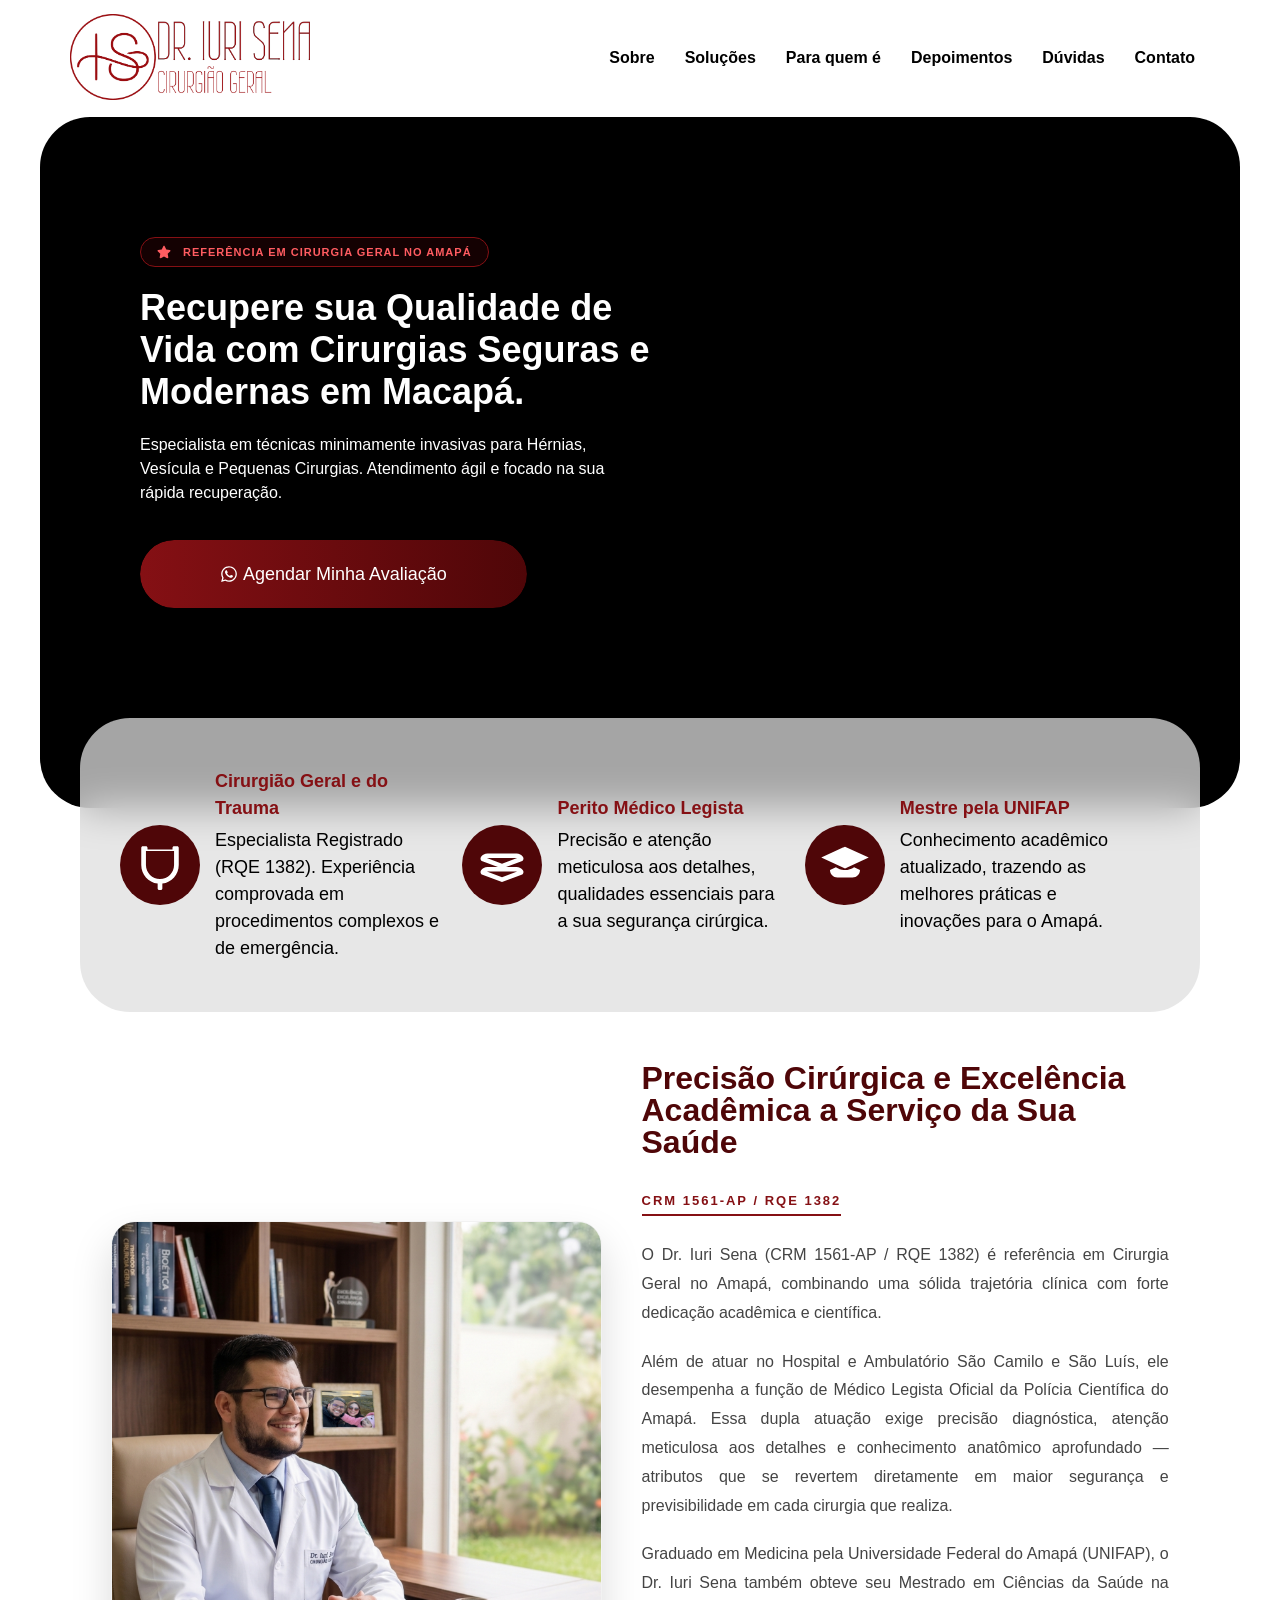
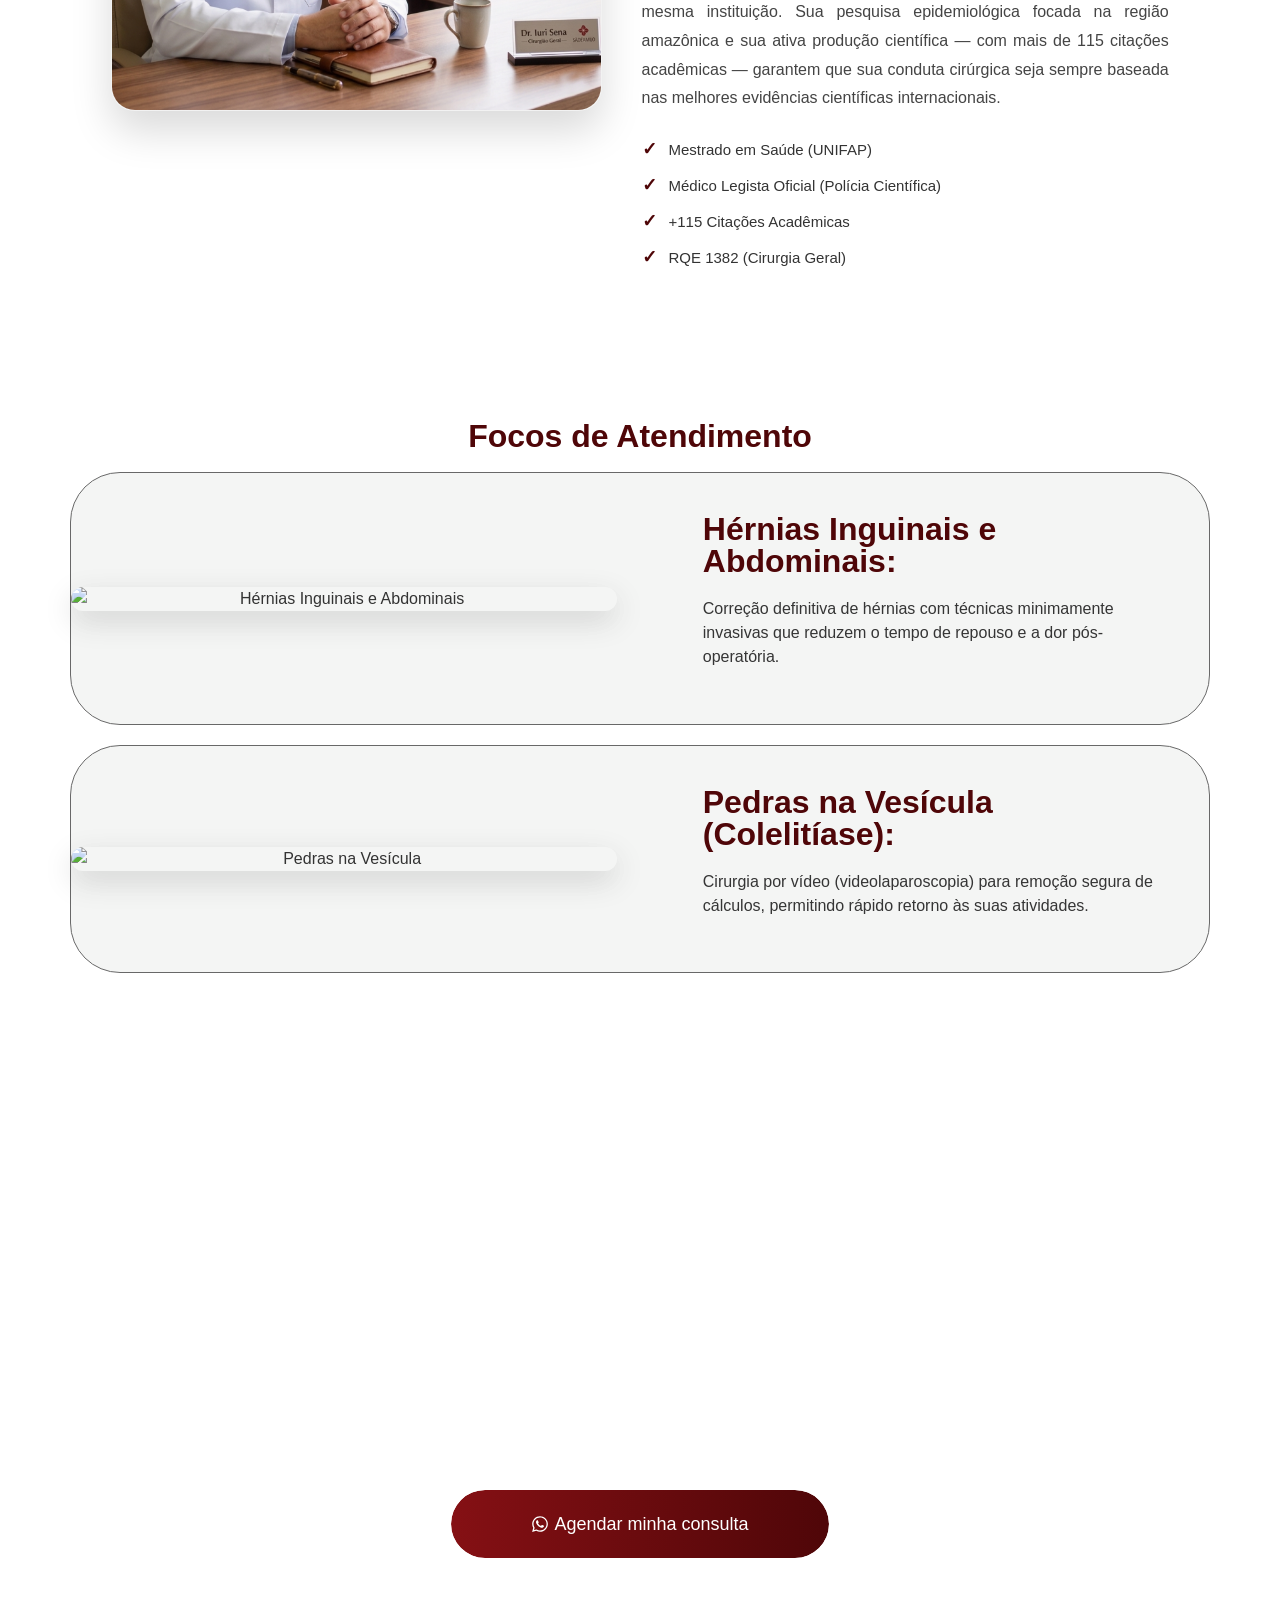
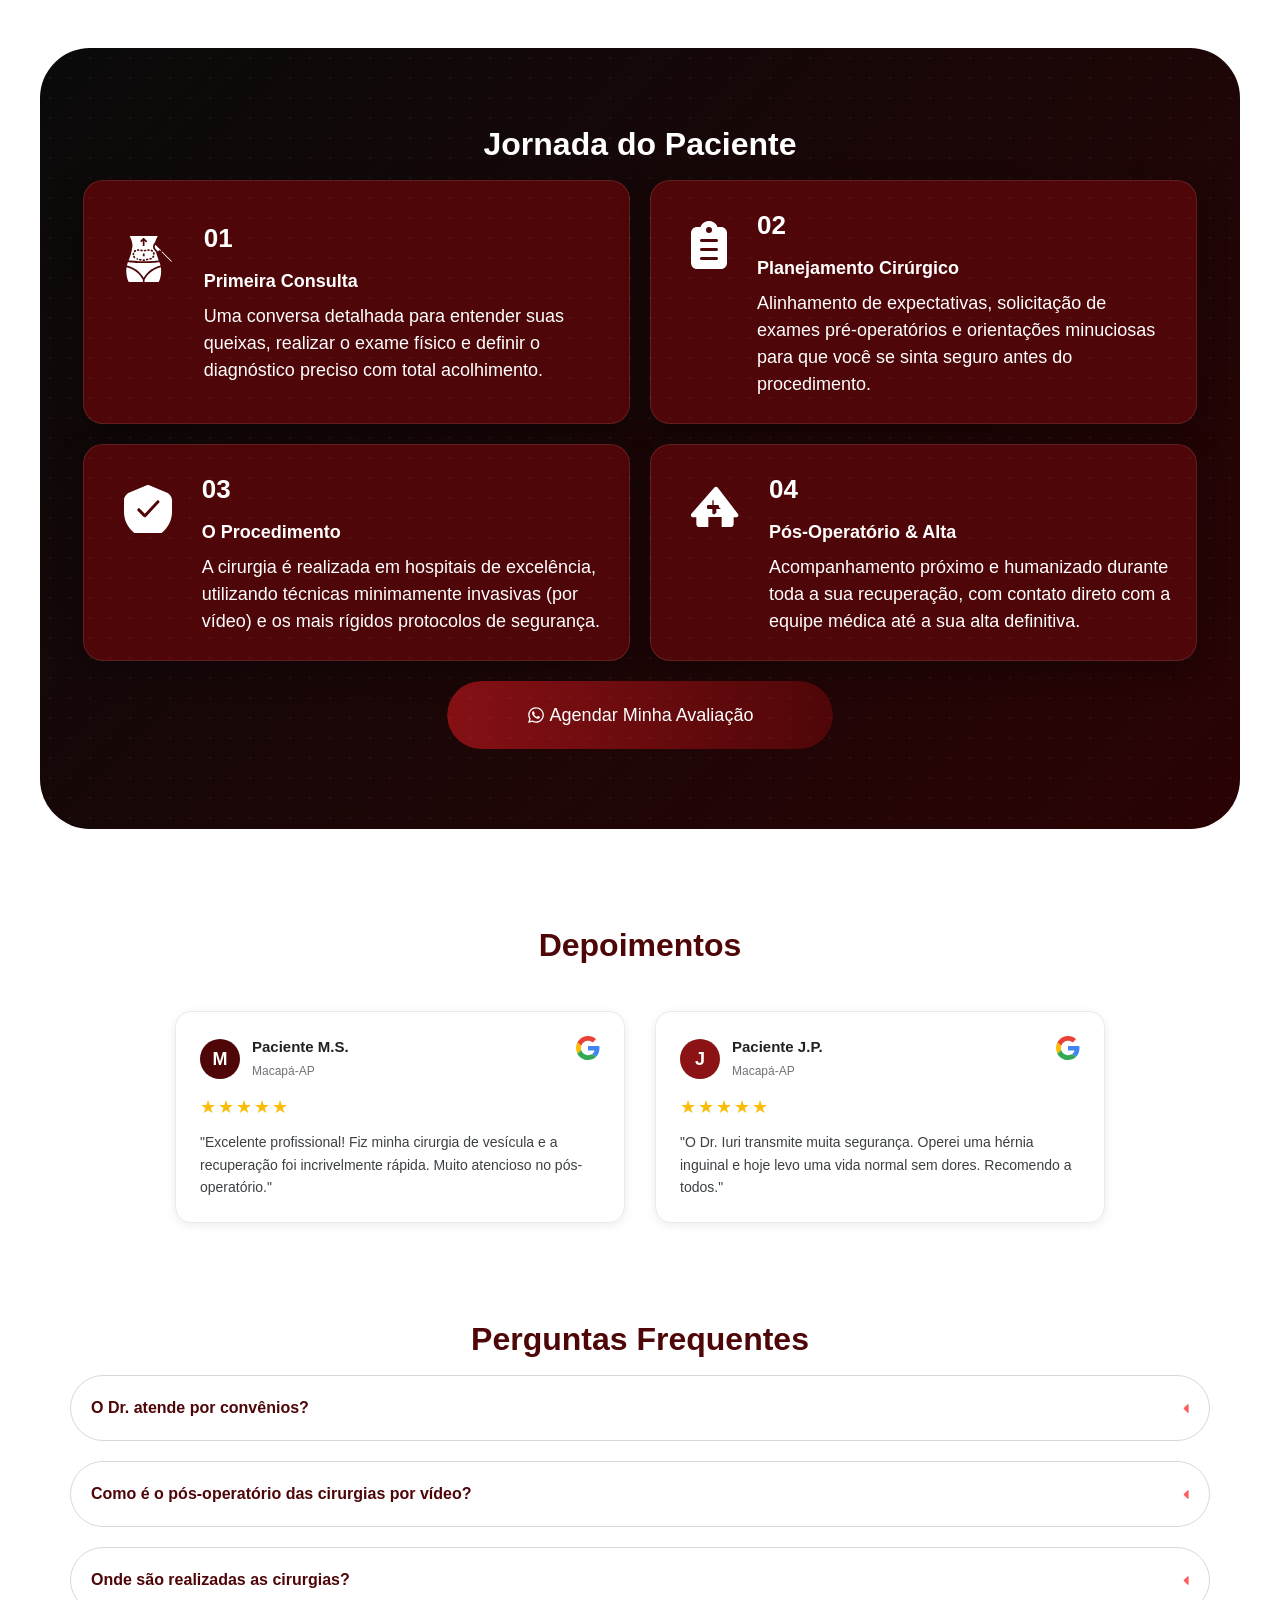
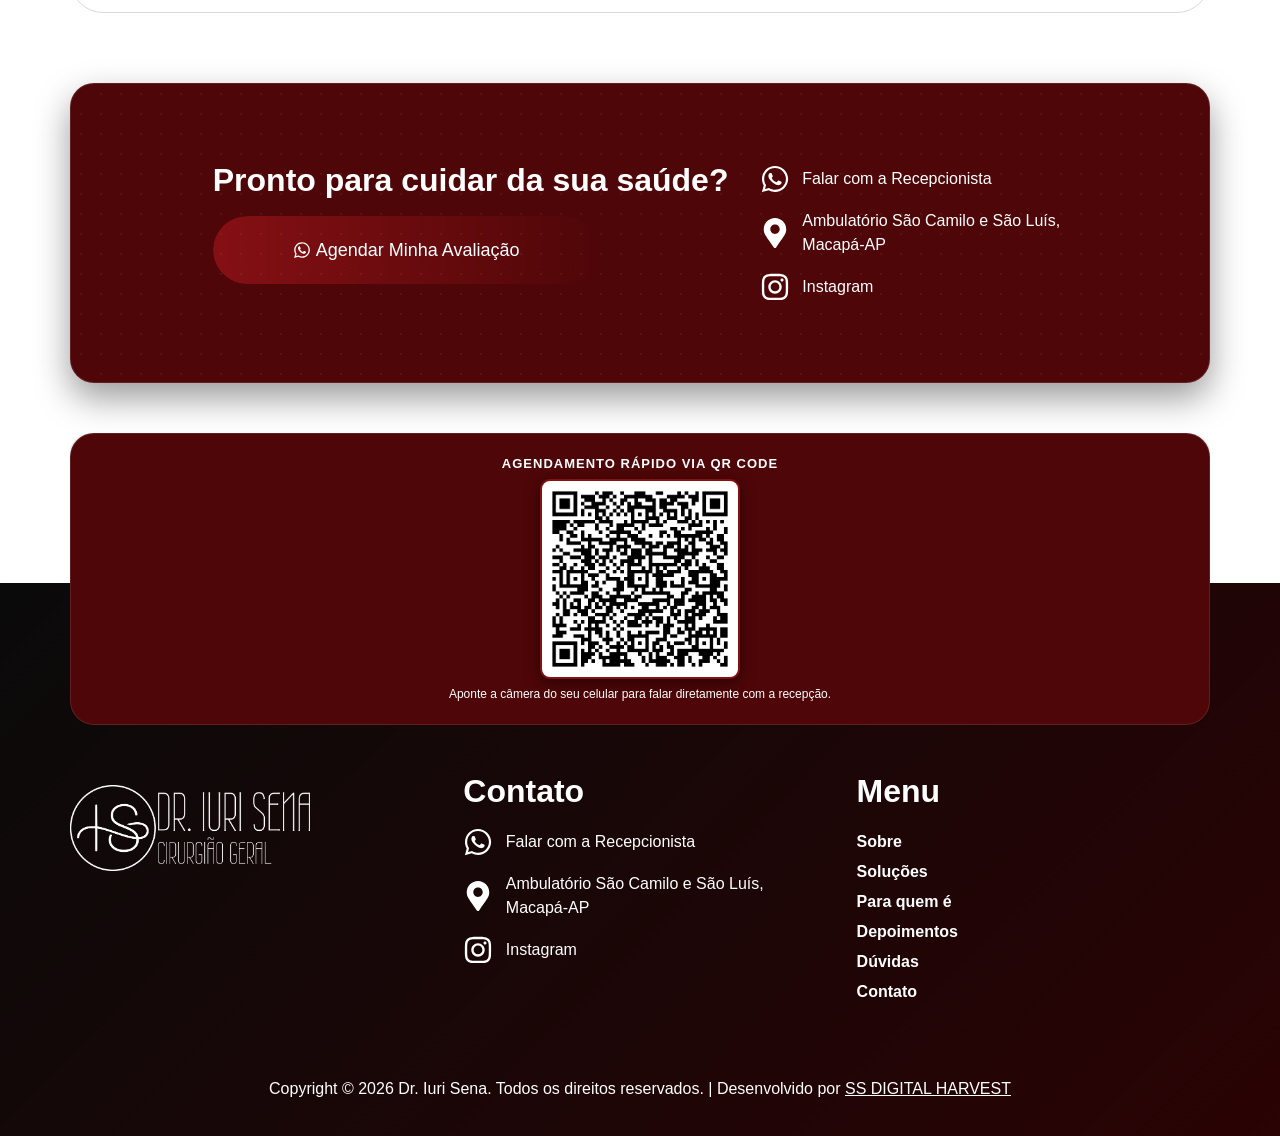
==== commit 7df43fe6: "Rename index_iuri.html to index.html" ====
--- a/index.html
+++ b/index.html
@@ -1,1011 +1,2351 @@
 <!DOCTYPE html>
-<html lang="pt-BR"><head><script data-offline-runtime="1">(function(){
-var D = {"entries": [{"b": "e30K", "t": "application/json"}, {"b": "[base64]", "t": "application/json"}], "keys": {"https://maps.googleapis.com/maps/api/mapsjs/gen_204?csp_test=true": 0, "https://maps.googleapis.com/maps/api/mapsjs/gen_204": 0, "https://www.google.com/maps/vt?pb=!1m4!1m3!1i15!2i11916!3i18470!1m4!1m3!1i15!2i11916!3i18471!1m4!1m3!1i15!2i11917!3i18470!1m4!1m3!1i15!2i11917!3i18471!1m4!1m3!1i15!2i11918!3i18470!1m4!1m3!1i15!2i11918!3i18471!1m4!1m3!1i15!2i11919!3i18470!1m4!1m3!1i15!2i11919!3i18471!1m4!1m3!1i15!2i11920!3i18470!1m4!1m3!1i15!2i11920!3i18471!2m3!1e0!2sm!3i780544532!2m3!1e2!2sspotlit!5i1!3m13!2sen-US!3sUS!5e289!12m5!1e68!2m2!1sset!2sRoadmap!4e2!12m3!1e37!2m1!1ssmartmaps!4e3!12m2!5b1!6b1!27m14!299174093m13!14m12!1m8!1m2!1y10718399135906546655!2y11839512752135877627!2s%2Fg%2F11qptkccp0!4m2!1x4071552626!2x3804343533!15sgcid%3Aplastic_surgeon!2b0!6b0!8b0&key=AIzaSyCmL18misQw9KdwqGaw3zHkitj8vG6QF2Y&token=108884": 1, "https://www.google.com/maps/vt": 1}};
-var E = D.entries, K = D.keys;
-function entry(u){
-  if (!u) return null;
-  if (K[u] != null) return E[K[u]];
-  try {
-    var x = new URL(u, location.href);
-    if (K[x.href] != null) return E[K[x.href]];
-    var op = x.origin + x.pathname;
-    if (K[op] != null) return E[K[op]];
-  } catch(e){}
-  return null;
-}
-function bytes(e){
-  var s = atob(e.b), a = new Uint8Array(s.length);
-  for (var i=0;i<s.length;i++) a[i] = s.charCodeAt(i);
-  return a;
-}
-window.__offlineDataUri = function(u){
-  var e = entry(u);
-  return e ? ('data:' + e.t + ';base64,' + e.b) : null;
-};
-var _fetch = window.fetch;
-if (_fetch) window.fetch = function(input, init){
-  try {
-    var u = (typeof input === 'string') ? input : (input && input.url);
-    var e = entry(u);
-    if (e) return Promise.resolve(new Response(bytes(e),
-      { status:200, headers:{'Content-Type': e.t} }));
-  } catch(err){}
-  return _fetch.apply(this, arguments);
-};
-var _open = XMLHttpRequest.prototype.open;
-XMLHttpRequest.prototype.open = function(m, u){
-  try { this.__offUrl = u; } catch(e){}
-  return _open.apply(this, arguments);
-};
-var _send = XMLHttpRequest.prototype.send;
-XMLHttpRequest.prototype.send = function(){
-  var e = entry(this.__offUrl);
-  if (!e) return _send.apply(this, arguments);
-  var self = this, txt = atob(e.b);
-  setTimeout(function(){
-    try {
-      Object.defineProperty(self,'readyState',{value:4,configurable:true});
-      Object.defineProperty(self,'status',{value:200,configurable:true});
-      Object.defineProperty(self,'responseText',{value:txt,configurable:true});
-      Object.defineProperty(self,'response',{value:txt,configurable:true});
-    } catch(err){}
-    if (typeof self.onreadystatechange === 'function') self.onreadystatechange();
-    if (typeof self.onload === 'function') self.onload();
-  }, 0);
-};
-})();</script><script data-offline-resolve="1">(function(){
-var ASSET_MAP = {"https://fonts.googleapis.com/css?family=Roboto+Slab:100,100italic,200,200italic,300,300italic,400,400italic,500,500italic,600,600italic,700,700italic,800,800italic,900,900italic&display=swap": "assets/css/e41380127b5ea983_css.css", "https://fonts.googleapis.com/css?family=Roboto:100,100italic,200,200italic,300,300italic,400,400italic,500,500italic,600,600italic,700,700italic,800,800italic,900,900italic&display=swap": "assets/css/6adb6452bc1ee069_css.css", "https://fonts.googleapis.com/css?family=Montserrat:100,100italic,200,200italic,300,300italic,400,400italic,500,500italic,600,600italic,700,700italic,800,800italic,900,900italic&display=swap": "assets/css/40aa8c73e7113de6_css.css", "https://fonts.googleapis.com/css?family=Raleway:100,100italic,200,200italic,300,300italic,400,400italic,500,500italic,600,600italic,700,700italic,800,800italic,900,900italic&display=swap": "assets/css/e3e8f7f01edabf33_css.css", "https://drjoaoassaf.com.br/": "assets/documents/f886ec07b5850029_file.html", "https://drjoaoassaf.com.br/wp-content/plugins/elementor/assets/css/widget-image.min.css?ver=4.0.7": "assets/css/fb8690e594b2f9b8_widget-image.min.css", "https://drjoaoassaf.com.br/wp-content/themes/hello-elementor/assets/css/theme.css?ver=3.4.6": "assets/css/9a7cfe03ec763818_theme.css", "https://drjoaoassaf.com.br/wp-content/themes/hello-elementor/assets/css/reset.css?ver=3.4.6": "assets/css/2f01a854a759c0a6_reset.css", "https://drjoaoassaf.com.br/wp-content/plugins/elementor/assets/css/frontend.min.css?ver=4.0.7": "assets/css/0a5d398672e25dc7_frontend.min.css", "https://drjoaoassaf.com.br/wp-content/plugins/elementor/assets/css/widget-heading.min.css?ver=4.0.7": "assets/css/f68e889145cb0e47_widget-heading.min.css", "https://drjoaoassaf.com.br/wp-content/themes/hello-elementor/assets/css/header-footer.css?ver=3.4.6": "assets/css/5052c28c33de9956_header-footer.css", "https://drjoaoassaf.com.br/wp-content/plugins/elementor/assets/lib/animations/styles/fadeInDown.min.css?ver=4.0.7": "assets/css/13037a61480cee3d_fadeInDown.min.css", "https://drjoaoassaf.com.br/wp-content/uploads/elementor/css/post-8.css?ver=1778086882": "assets/css/2e3f3c9d0c58d57c_post-8.css", "https://drjoaoassaf.com.br/wp-content/plugins/elementor/assets/css/widget-icon-box.min.css?ver=4.0.7": "assets/css/398e2425ac154b75_widget-icon-box.min.css", "https://drjoaoassaf.com.br/wp-content/plugins/pro-elements/assets/css/widget-nav-menu.min.css?ver=3.35.0": "assets/css/06fb30016451c923_widget-nav-menu.min.css", "https://drjoaoassaf.com.br/wp-content/plugins/elementor/assets/css/widget-google_maps.min.css?ver=4.0.7": "assets/css/dd9c588958cd66ea_widget-google_maps.min.css", "https://drjoaoassaf.com.br/wp-includes/js/jquery/jquery.min.js?ver=3.7.1": "assets/js/cb6f2d32c49d1c2b_jquery.min.js", "https://drjoaoassaf.com.br/wp-content/uploads/elementor/css/post-14.css?ver=1778086882": "assets/css/66830f38ccab24e9_post-14.css", "https://drjoaoassaf.com.br/wp-content/plugins/elementor/assets/css/widget-icon-list.min.css?ver=4.0.7": "assets/css/1b34d4c7324321e3_widget-icon-list.min.css", "https://drjoaoassaf.com.br/wp-includes/js/jquery/jquery-migrate.min.js?ver=3.4.1": "assets/js/5274f11e6fb32ae0_jquery-migrate.min.js", "https://drjoaoassaf.com.br/wp-content/plugins/elementor/assets/css/widget-nested-accordion.min.css?ver=4.0.7": "assets/css/4ada91f83b55c031_widget-nested-accordion.min.css", "https://drjoaoassaf.com.br/wp-content/plugins/pro-elements/assets/css/modules/sticky.min.css?ver=3.35.0": "assets/css/6f0b2e96bd88c2d8_sticky.min.css", "https://cdn.trustindex.io/loader.js?ver=1": "assets/js/0eb0f6be05ca6315_loader.js", "https://drjoaoassaf.com.br/wp-content/uploads/2026/03/k2.png": "assets/images/002144c88d9d745e_k2.png", "https://fonts.gstatic.com/s/montserrat/v31/JTUSjIg1_i6t8kCHKm459WlhyyTh89Y.woff2": "assets/fonts/6438d7b8ea9c7c39_JTUSjIg1_i6t8kCHKm459WlhyyTh89.woff2", "https://fonts.gstatic.com/s/roboto/v51/KFO7CnqEu92Fr1ME7kSn66aGLdTylUAMa3yUBHMdazQ.woff2": "assets/fonts/0a44e0bb6ba5c853_KFO7CnqEu92Fr1ME7kSn66aGLdTylU.woff2", "https://fonts.gstatic.com/s/raleway/v37/1Ptug8zYS_SKggPNyC0IT4ttDfA.woff2": "assets/fonts/10f1a0ef3f349790_1Ptug8zYS_SKggPNyC0IT4ttDfA.woff2", "https://drjoaoassaf.com.br/wp-includes/js/dist/i18n.min.js?ver=c26c3dc7bed366793375": "assets/js/d4efe709c65438ae_i18n.min.js", "https://drjoaoassaf.com.br/wp-content/plugins/pro-elements/assets/js/frontend.min.js?ver=3.35.0": "assets/js/4dddc79b1fef51de_frontend.min.js", "https://drjoaoassaf.com.br/wp-includes/js/dist/hooks.min.js?ver=dd5603f07f9220ed27f1": "assets/js/87cee5f49ba0d301_hooks.min.js", "https://drjoaoassaf.com.br/wp-content/plugins/elementor/assets/js/frontend.min.js?ver=4.0.7": "assets/js/a06367414e21ca69_frontend.min.js", "https://drjoaoassaf.com.br/wp-includes/js/jquery/ui/core.min.js?ver=1.13.3": "assets/js/699210a5ed06e497_core.min.js", "https://drjoaoassaf.com.br/wp-content/plugins/pro-elements/assets/lib/sticky/jquery.sticky.min.js?ver=3.35.0": "assets/js/34bbd1c367ffc7d8_jquery.sticky.min.js", "https://drjoaoassaf.com.br/wp-content/plugins/pro-elements/assets/js/webpack-pro.runtime.min.js?ver=3.35.0": "assets/js/e8c5718a9e89c04a_webpack-pro.runtime.min.js", "https://drjoaoassaf.com.br/wp-content/plugins/pro-elements/assets/js/elements-handlers.min.js?ver=3.35.0": "assets/js/2c7e6d34bee3736c_elements-handlers.min.js", "https://drjoaoassaf.com.br/wp-content/uploads/elementor/css/post-80.css?ver=1779368314": "assets/css/45f0231564a9cfe9_post-80.css", "https://drjoaoassaf.com.br/wp-content/plugins/pro-elements/assets/lib/smartmenus/jquery.smartmenus.min.js?ver=1.2.1": "assets/js/f9b60ae2f2938c58_jquery.smartmenus.min.js", "https://drjoaoassaf.com.br/wp-content/plugins/elementor/assets/js/webpack.runtime.min.js?ver=4.0.7": "assets/js/fd9ae84b4655a6ff_webpack.runtime.min.js", "https://drjoaoassaf.com.br/wp-content/plugins/elementor/assets/js/frontend-modules.min.js?ver=4.0.7": "assets/js/c66f47147d5fe3cc_frontend-modules.min.js", "https://drjoaoassaf.com.br/wp-content/plugins/pro-elements/assets/css/conditionals/popup.min.css?ver=3.35.0": "assets/css/3e86e49c78cd2bef_popup.min.css", "https://drjoaoassaf.com.br/wp-content/themes/hello-elementor/assets/js/hello-frontend.js?ver=3.4.6": "assets/js/268cae8c2e7a7330_hello-frontend.js", "https://drjoaoassaf.com.br/wp-content/uploads/2026/03/cp1-1.jpg": "assets/images/a7e66f489554c46e_cp1-1.jpg", "https://drjoaoassaf.com.br/wp-content/uploads/2026/03/cp1.jpg": "assets/images/94603dd27405ee73_cp1.jpg", "https://drjoaoassaf.com.br/wp-content/uploads/2026/03/e0.jpg": "assets/images/b73bed2137e1c03b_e0.jpg", "https://drjoaoassaf.com.br/wp-content/uploads/2026/03/e2.jpg": "assets/images/7261da7609df9009_e2.jpg", "https://drjoaoassaf.com.br/wp-content/uploads/2026/03/e1.jpg": "assets/images/0bb248be7bf5d50d_e1.jpg", "https://drjoaoassaf.com.br/wp-content/uploads/2026/03/e3.jpg": "assets/images/5b0efacd9ac868d6_e3.jpg", "https://drjoaoassaf.com.br/wp-content/plugins/elementor/assets/lib/dialog/dialog.min.js?ver=4.9.3": "assets/js/30770e96ca66d9f1_dialog.min.js", "https://drjoaoassaf.com.br/wp-content/plugins/elementor/assets/js/shared-frontend-handlers.03caa53373b56d3bab67.bundle.min.js": "assets/js/77c0a6d635dad44b_shared-frontend-handlers.03caa.js", "https://drjoaoassaf.com.br/wp-content/plugins/pro-elements/assets/js/nav-menu.8521a0597c50611efdc6.bundle.min.js": "assets/js/a0fb7b5ad02ac641_nav-menu.8521a0597c50611efdc6..js", "https://drjoaoassaf.com.br/wp-content/plugins/elementor/assets/js/nested-accordion.294d40984397351fd0f5.bundle.min.js": "assets/js/13a74d448663f3f9_nested-accordion.294d409843973.js", "https://drjoaoassaf.com.br/wp-content/plugins/elementor/assets/js/text-editor.45609661e409413f1cef.bundle.min.js": "assets/js/4543f55b0b8bc8fe_text-editor.45609661e409413f1c.js", "https://www.google.com/maps/embed?origin=mfe&pb=!1m4!2m1!1sDr.+Jo%C3%A3o+Assaf+%7C+Cirurgi%C3%A3o+pl%C3%A1stico.+Cirurgi%C3%A3o+pl%C3%A1stico+em+Bauru,+S%C3%A3o+Paulo!5e0!6i15": "assets/documents/f11e27616f375a9a_embed.html", "https://maps.googleapis.com/maps/api/js?key=AIzaSyCmL18misQw9KdwqGaw3zHkitj8vG6QF2Y&paint_origin=&libraries=geometry,search&v=weekly&loading=async&language=en_US&callback=onApiLoad": "assets/js/65326f86b8e9116d_js.js", "https://maps.googleapis.com/maps-api-v3/api/js/65/1c/geometry.js": "assets/js/ed03e4d908cc98c1_geometry.js", "https://maps.googleapis.com/maps-api-v3/api/js/65/1c/search.js": "assets/js/0b5a5914b40e518c_search.js", "https://maps.gstatic.com/maps-api-v3/embed/js/65/1c/init_embed.js": "assets/js/1f246c057f4a2fd3_init_embed.js", "https://maps.googleapis.com/maps-api-v3/api/js/65/1c/main.js": "assets/js/71d6d0eda2c1cc34_main.js", "https://maps.googleapis.com/maps/api/mapsjs/gen_204?csp_test=true": "assets/json/ca3d163bab055381_gen_204.json", "https://maps.googleapis.com/maps-api-v3/api/js/65/1c/onion.js": "assets/js/7ec86ac58444fa5e_onion.js", "https://maps.googleapis.com/maps-api-v3/api/js/65/1c/search_impl.js": "assets/js/54694c158a7f9b8f_search_impl.js", "https://maps.googleapis.com/maps-api-v3/api/js/65/1c/map.js": "assets/js/aeef92f66bad0730_map.js", "https://maps.googleapis.com/maps-api-v3/api/js/65/1c/common.js": "assets/js/dc5eb7b7b790ae85_common.js", "https://maps.googleapis.com/maps-api-v3/api/js/65/1c/util.js": "assets/js/38224b76dbe1beb2_util.js", "https://maps.googleapis.com/maps-api-v3/api/js/65/1c/places.js": "assets/js/0078eebe10ead80d_places.js", "https://fonts.googleapis.com/css?family=Google+Sans+Text:400&text=%E2%86%90%E2%86%92%E2%86%91%E2%86%93&lang=en": "assets/css/eeb7e2cdafda20e5_css.css", "https://fonts.googleapis.com/css?family=Roboto:300,400,500,700|Google+Sans:400,500,700|Google+Sans+Text:400,500,700&lang=en": "assets/css/b2394fb72dcf1d0b_css.css", "https://drjoaoassaf.com.br/wp-content/uploads/2026/03/k1.png": "assets/images/5727775ef2373966_k1.png", "https://maps.gstatic.com/mapfiles/openhand_8_8.cur": "assets/images/7342f390b12f636d_openhand_8_8.cur", "https://maps.googleapis.com/maps-api-v3/api/js/65/1c/log.js": "assets/js/052c19f4719964f6_log.js", "https://maps.googleapis.com/$rpc/google.internal.maps.mapsjs.v1.MapsJsInternalService/InitMapsJwt": "assets/documents/d59d037cb02a6de9_InitMapsJwt", "https://maps.googleapis.com/$rpc/google.internal.maps.mapsjs.v1.MapsJsInternalService/GetViewportInfo": "assets/documents/557500d6ab7d64d0_GetViewportInfo", "https://maps.googleapis.com/$rpc/google.internal.maps.mapsjs.v1.MapsJsInternalService/GetPlaceWidgetMetadata": "assets/documents/59340bd23c35dc7a_GetPlaceWidgetMetadata", "https://www.google.com/maps/vt?pb=!1m5!1m4!1i15!2i11919!3i18471!4i256!2m3!1e0!2sm!3i780544532!2m3!1e2!2sspotlit!5i1!3m13!2sen-US!3sUS!5e289!12m5!1e68!2m2!1sset!2sRoadmap!4e2!12m3!1e37!2m1!1ssmartmaps!4e0!5m1!1e3!23i47083502!27m14!299174093m13!14m12!1m8!1m2!1y10718399135906546655!2y11839512752135877627!2s%2Fg%2F11qptkccp0!4m2!1x4071552626!2x3804343533!15sgcid%3Aplastic_surgeon!2b0!6b0!8b0&key=AIzaSyCmL18misQw9KdwqGaw3zHkitj8vG6QF2Y&token=130598": "assets/images/08afd687c6a49fe3_vt.webp", "https://www.google.com/maps/vt?pb=!1m5!1m4!1i15!2i11917!3i18471!4i256!2m3!1e0!2sm!3i780544532!2m3!1e2!2sspotlit!5i1!3m13!2sen-US!3sUS!5e289!12m5!1e68!2m2!1sset!2sRoadmap!4e2!12m3!1e37!2m1!1ssmartmaps!4e0!5m1!1e3!23i47083502!27m14!299174093m13!14m12!1m8!1m2!1y10718399135906546655!2y11839512752135877627!2s%2Fg%2F11qptkccp0!4m2!1x4071552626!2x3804343533!15sgcid%3Aplastic_surgeon!2b0!6b0!8b0&key=AIzaSyCmL18misQw9KdwqGaw3zHkitj8vG6QF2Y&token=60700": "assets/images/c2e417b64791523b_vt.webp", "https://www.google.com/maps/vt?pb=!1m5!1m4!1i15!2i11916!3i18471!4i256!2m3!1e0!2sm!3i780544532!2m3!1e2!2sspotlit!5i1!3m13!2sen-US!3sUS!5e289!12m5!1e68!2m2!1sset!2sRoadmap!4e2!12m3!1e37!2m1!1ssmartmaps!4e0!5m1!1e3!23i47083502!27m14!299174093m13!14m12!1m8!1m2!1y10718399135906546655!2y11839512752135877627!2s%2Fg%2F11qptkccp0!4m2!1x4071552626!2x3804343533!15sgcid%3Aplastic_surgeon!2b0!6b0!8b0&key=AIzaSyCmL18misQw9KdwqGaw3zHkitj8vG6QF2Y&token=25751": "assets/images/83507f25bc110f54_vt.webp", "https://www.google.com/maps/vt?pb=!1m5!1m4!1i15!2i11920!3i18471!4i256!2m3!1e0!2sm!3i780544532!2m3!1e2!2sspotlit!5i1!3m13!2sen-US!3sUS!5e289!12m5!1e68!2m2!1sset!2sRoadmap!4e2!12m3!1e37!2m1!1ssmartmaps!4e0!5m1!1e3!23i47083502!27m14!299174093m13!14m12!1m8!1m2!1y10718399135906546655!2y11839512752135877627!2s%2Fg%2F11qptkccp0!4m2!1x4071552626!2x3804343533!15sgcid%3Aplastic_surgeon!2b0!6b0!8b0&key=AIzaSyCmL18misQw9KdwqGaw3zHkitj8vG6QF2Y&token=81289": "assets/images/3b506326dfdfd5d0_vt.webp", "https://www.google.com/maps/vt?pb=!1m5!1m4!1i15!2i11920!3i18470!4i256!2m3!1e0!2sm!3i780544532!2m3!1e2!2sspotlit!5i1!3m13!2sen-US!3sUS!5e289!12m5!1e68!2m2!1sset!2sRoadmap!4e2!12m3!1e37!2m1!1ssmartmaps!4e0!5m1!1e3!23i47083502!27m14!299174093m13!14m12!1m8!1m2!1y10718399135906546655!2y11839512752135877627!2s%2Fg%2F11qptkccp0!4m2!1x4071552626!2x3804343533!15sgcid%3Aplastic_surgeon!2b0!6b0!8b0&key=AIzaSyCmL18misQw9KdwqGaw3zHkitj8vG6QF2Y&token=87881": "assets/images/741318befe413b0f_vt.webp", "https://maps.googleapis.com/maps-api-v3/api/js/65/1c/controls.js": "assets/js/35b7e538abe2f782_controls.js", "https://maps.googleapis.com/maps-api-v3/api/js/65/1c/places_impl.js": "assets/js/e5dc44da8489a48a_places_impl.js", "https://www.google.com/maps/vt?pb=!1m5!1m4!1i15!2i11916!3i18470!4i256!2m3!1e0!2sm!3i780544532!2m3!1e2!2sspotlit!5i1!3m13!2sen-US!3sUS!5e289!12m5!1e68!2m2!1sset!2sRoadmap!4e2!12m3!1e37!2m1!1ssmartmaps!4e0!5m1!1e3!23i47083502!27m14!299174093m13!14m12!1m8!1m2!1y10718399135906546655!2y11839512752135877627!2s%2Fg%2F11qptkccp0!4m2!1x4071552626!2x3804343533!15sgcid%3Aplastic_surgeon!2b0!6b0!8b0&key=AIzaSyCmL18misQw9KdwqGaw3zHkitj8vG6QF2Y&token=32343": "assets/images/ee5d4b60ca116a84_vt.webp", "https://www.google.com/maps/vt?pb=!1m5!1m4!1i15!2i11918!3i18471!4i256!2m3!1e0!2sm!3i780544532!2m3!1e2!2sspotlit!5i1!3m13!2sen-US!3sUS!5e289!12m5!1e68!2m2!1sset!2sRoadmap!4e2!12m3!1e37!2m1!1ssmartmaps!4e0!5m1!1e3!23i47083502!27m14!299174093m13!14m12!1m8!1m2!1y10718399135906546655!2y11839512752135877627!2s%2Fg%2F11qptkccp0!4m2!1x4071552626!2x3804343533!15sgcid%3Aplastic_surgeon!2b0!6b0!8b0&key=AIzaSyCmL18misQw9KdwqGaw3zHkitj8vG6QF2Y&token=95649": "assets/images/b6308f6ffd4e8d2a_vt.webp", "https://www.google.com/maps/vt?pb=!1m5!1m4!1i15!2i11919!3i18470!4i256!2m3!1e0!2sm!3i780544532!2m3!1e2!2sspotlit!5i1!3m13!2sen-US!3sUS!5e289!12m5!1e68!2m2!1sset!2sRoadmap!4e2!12m3!1e37!2m1!1ssmartmaps!4e0!5m1!1e3!23i47083502!27m14!299174093m13!14m12!1m8!1m2!1y10718399135906546655!2y11839512752135877627!2s%2Fg%2F11qptkccp0!4m2!1x4071552626!2x3804343533!15sgcid%3Aplastic_surgeon!2b0!6b0!8b0&key=AIzaSyCmL18misQw9KdwqGaw3zHkitj8vG6QF2Y&token=6119": "assets/images/177edd439d5bffe3_vt.webp", "https://www.google.com/maps/vt?pb=!1m5!1m4!1i15!2i11917!3i18470!4i256!2m3!1e0!2sm!3i780544532!2m3!1e2!2sspotlit!5i1!3m13!2sen-US!3sUS!5e289!12m5!1e68!2m2!1sset!2sRoadmap!4e2!12m3!1e37!2m1!1ssmartmaps!4e0!5m1!1e3!23i47083502!27m14!299174093m13!14m12!1m8!1m2!1y10718399135906546655!2y11839512752135877627!2s%2Fg%2F11qptkccp0!4m2!1x4071552626!2x3804343533!15sgcid%3Aplastic_surgeon!2b0!6b0!8b0&key=AIzaSyCmL18misQw9KdwqGaw3zHkitj8vG6QF2Y&token=67292": "assets/images/06f83c1607d3e35e_vt.webp", "https://www.google.com/maps/vt?pb=!1m5!1m4!1i15!2i11918!3i18470!4i256!2m3!1e0!2sm!3i780544532!2m3!1e2!2sspotlit!5i1!3m13!2sen-US!3sUS!5e289!12m5!1e68!2m2!1sset!2sRoadmap!4e2!12m3!1e37!2m1!1ssmartmaps!4e0!5m1!1e3!23i47083502!27m14!299174093m13!14m12!1m8!1m2!1y10718399135906546655!2y11839512752135877627!2s%2Fg%2F11qptkccp0!4m2!1x4071552626!2x3804343533!15sgcid%3Aplastic_surgeon!2b0!6b0!8b0&key=AIzaSyCmL18misQw9KdwqGaw3zHkitj8vG6QF2Y&token=102241": "assets/images/4a1fd74eb042ec9a_vt.webp", "https://www.google.com/maps/vt?pb=!1m4!1m3!1i15!2i11916!3i18470!1m4!1m3!1i15!2i11916!3i18471!1m4!1m3!1i15!2i11917!3i18470!1m4!1m3!1i15!2i11917!3i18471!1m4!1m3!1i15!2i11918!3i18470!1m4!1m3!1i15!2i11918!3i18471!1m4!1m3!1i15!2i11919!3i18470!1m4!1m3!1i15!2i11919!3i18471!1m4!1m3!1i15!2i11920!3i18470!1m4!1m3!1i15!2i11920!3i18471!2m3!1e0!2sm!3i780544532!2m3!1e2!2sspotlit!5i1!3m13!2sen-US!3sUS!5e289!12m5!1e68!2m2!1sset!2sRoadmap!4e2!12m3!1e37!2m1!1ssmartmaps!4e3!12m2!5b1!6b1!27m14!299174093m13!14m12!1m8!1m2!1y10718399135906546655!2y11839512752135877627!2s%2Fg%2F11qptkccp0!4m2!1x4071552626!2x3804343533!15sgcid%3Aplastic_surgeon!2b0!6b0!8b0&key=AIzaSyCmL18misQw9KdwqGaw3zHkitj8vG6QF2Y&token=108884": "assets/json/0237607dccadd849_vt.json", "https://places.googleapis.com/$rpc/google.maps.places.v1.Places/GetPlace": "assets/documents/1ebd95fa6270b1df_GetPlace", "https://fonts.gstatic.com/s/googlesanstext/v25/5aUp9-KzpRiLCAt4Unrc-xIKmCU5oLlVnmhjtjm4DZw.woff2": "assets/fonts/34da845e5e3d791f_5aUp9-KzpRiLCAt4Unrc-xIKmCU5oL.woff2", "https://fonts.gstatic.com/l/font?kit=5aUu9-KzpRiLCAt4Unrc-xIKmCU5mEh8jGdDgR9YgwwfxvM5NmKBR3I&skey=b20c8ebc9802c116&v=v25": "assets/documents/473fcc30346e5f7d_font.html", "https://fonts.gstatic.com/s/googlesanstext/v25/5aUu9-KzpRiLCAt4Unrc-xIKmCU5qEp2i0VBuxM.woff2": "assets/fonts/94bae43bf209fd43_5aUu9-KzpRiLCAt4Unrc-xIKmCU5qE.woff2", "https://www.google.com/maps/vt?pb=!1m5!1m4!1i12!2i1489!3i2308!4i256!2m1!1e1!3m12!2sen-US!3sUS!5e289!12m3!1e37!2m1!1ssmartmaps!12m4!1e26!2m2!1sstyles!2zcy5lOmx8cC52Om9mZg!4e0!5m1!1e3!23i47083502&key=AIzaSyCmL18misQw9KdwqGaw3zHkitj8vG6QF2Y&token=37733": "assets/images/00420fb7d0cdd1a9_vt.jpg", "https://drjoaoassaf.com.br/wp-json/wp/v2/pages/14": "assets/json/7b4bc9ecebeabe5e_14.json", "https://drjoaoassaf.com.br/wp-content/uploads/2026/03/k1-300x112.png": "assets/images/cea402a1c2a8ee9a_k1-300x112.png", "https://drjoaoassaf.com.br/wp-content/uploads/2026/03/e2-768x587.jpg": "assets/images/d3a3157b0ecafc6e_e2-768x587.jpg", "https://drjoaoassaf.com.br/wp-content/uploads/2026/03/3k1-e1773410072734.png": "assets/images/622c1db6848cb1f5_3k1-e1773410072734.png", "https://drjoaoassaf.com.br/xmlrpc.php?rsd": "assets/documents/2ef2e449385eb70a_xmlrpc.php", "https://drjoaoassaf.com.br/feed/": "assets/documents/55d56d622d3aa5c3_file", "http://www.ldtassessoria.com.br/": "assets/documents/df96b950b87ffb96_file.html", "https://drjoaoassaf.com.br/wp-content/uploads/2026/03/e2-300x229.jpg": "assets/images/bf0e6b2a17965b1c_e2-300x229.jpg", "https://drjoaoassaf.com.br/wp-content/uploads/2026/03/k2-300x112.png": "assets/images/b0fdf819035997e7_k2-300x112.png", "https://drjoaoassaf.com.br/wp-content/uploads/2026/03/e1-300x229.jpg": "assets/images/6f7de7e6882d5555_e1-300x229.jpg", "https://drjoaoassaf.com.br/wp-content/uploads/2026/03/e3-768x587.jpg": "assets/images/07f5de8f20b55571_e3-768x587.jpg", "https://drjoaoassaf.com.br/wp-content/uploads/2026/03/cp1-1-300x300.jpg": "assets/images/0b86f3c3d3f05829_cp1-1-300x300.jpg", "https://drjoaoassaf.com.br/wp-content/uploads/2026/03/e1-1024x783.jpg": "assets/images/9ba5c1fe370f6673_e1-1024x783.jpg", "https://drjoaoassaf.com.br/wp-content/uploads/2026/03/e3-1024x783.jpg": "assets/images/79e46b4922bafcb5_e3-1024x783.jpg", "https://drjoaoassaf.com.br/wp-content/uploads/2026/03/cp1-1-150x150.jpg": "assets/images/7890d910acad9a7a_cp1-1-150x150.jpg", "https://drjoaoassaf.com.br/wp-content/uploads/2026/03/3k1-e1773410072734-150x150.png": "assets/images/07cb7ae82e1b1091_3k1-e1773410072734-150x150.png", "https://drjoaoassaf.com.br/wp-content/uploads/2026/03/e0-300x229.jpg": "assets/images/55c4c1ddbfdfba63_e0-300x229.jpg", "https://drjoaoassaf.com.br/wp-json/": "assets/json/ef2e20f4016628ff_file.json", "https://drjoaoassaf.com.br/comments/feed/": "assets/documents/5a922de40fc58773_file", "https://drjoaoassaf.com.br/wp-content/uploads/2026/03/e3-300x229.jpg": "assets/images/08a1a6dcc9223440_e3-300x229.jpg", "https://maps.app.goo.gl/n4C8LuDLLNGK9FS89": "assets/documents/882904a37fe37ab6_n4C8LuDLLNGK9FS89.html", "https://drjoaoassaf.com.br/wp-json/oembed/1.0/embed?url=https%3A%2F%2Fdrjoaoassaf.com.br%2F": "assets/json/168c577bbbeb9757_embed.json", "https://drjoaoassaf.com.br/wp-content/uploads/2026/03/e0-1024x783.jpg": "assets/images/d3ecb8e8e107716f_e0-1024x783.jpg", "https://maps.google.com/maps?q=Dr.%20Jo%C3%A3o%20Assaf%20%7C%20Cirurgi%C3%A3o%20pl%C3%A1stico.%20Cirurgi%C3%A3o%20pl%C3%A1stico%20em%20Bauru%2C%20S%C3%A3o%20Paulo&t=m&z=15&output=embed&iwloc=near": "assets/documents/623ed884ea36c099_maps.html", "https://drjoaoassaf.com.br/wp-content/uploads/2026/03/e2-1024x783.jpg": "assets/images/abc1074c4238e7f2_e2-1024x783.jpg", "https://drjoaoassaf.com.br/wp-content/uploads/2026/03/cp1-1-768x768.jpg": "assets/images/6d34d4723a7b9c12_cp1-1-768x768.jpg", "https://drjoaoassaf.com.br/wp-json/oembed/1.0/embed?url=https%3A%2F%2Fdrjoaoassaf.com.br%2F&format=xml": "assets/documents/9a7fea20aeaea565_embed", "https://drjoaoassaf.com.br/wp-content/uploads/2026/03/e0-768x587.jpg": "assets/images/18c893d180c26748_e0-768x587.jpg", "https://drjoaoassaf.com.br/wp-content/uploads/2026/03/e1-768x587.jpg": "assets/images/46db8e4c2a0f9c3c_e1-768x587.jpg", "https://cdn.trustindex.io/loader.js?wp-widget": "assets/js/0eb0f6be05ca6315_loader.js"};
-// Pre-populate path+query keys: when opened via file://, JS
-// resolves '/foo.js' against file://… so we lose the original
-// origin. Indexing by pathname+search lets the lookup succeed.
-var _add = {};
-for (var _k in ASSET_MAP) {
-  try { var _u = new URL(_k); _add[_u.pathname + _u.search] = ASSET_MAP[_k]; }
-  catch(e){}
-}
-for (var _k in _add) if (!ASSET_MAP[_k]) ASSET_MAP[_k] = _add[_k];
-function resolveLocal(u){
-  if (!u || typeof u !== 'string') return null;
-  if (u.indexOf('data:') === 0 || u.indexOf('blob:') === 0) return null;
-  if (ASSET_MAP[u]) return ASSET_MAP[u];
-  try {
-    var url = new URL(u, location.href);
-    var pq = url.pathname + url.search;
-    if (ASSET_MAP[pq]) return ASSET_MAP[pq];
-    // The snapshot may be opened from a subdirectory, while
-    // ASSET_MAP paths are origin-rooted. Retry with the
-    // document's own directory prefix stripped off.
-    var dir = location.pathname.replace(/[^/]*$/, '');
-    if (dir.length > 1 && pq.indexOf(dir) === 0) {
-      var rel = pq.slice(dir.length - 1);
-      if (ASSET_MAP[rel]) return ASSET_MAP[rel];
-    }
-    // Next.js image optimization wrapper — peel the inner CDN URL
-    if (/_next\/image$/.test(url.pathname)) {
-      var t = url.searchParams.get('url');
-      if (t) {
-        var dec = decodeURIComponent(t);
-        if (ASSET_MAP[dec]) return ASSET_MAP[dec];
-        var bare = dec.split('?')[0];
-        for (var k in ASSET_MAP) {
-          if (k.split('?')[0] === bare) return ASSET_MAP[k];
+<html lang="pt-BR">
+
+<head>
+  <script data-offline-runtime="1">(function () {
+      var D = { "entries": [{ "b": "e30K", "t": "application/json" }, { "b": "[base64]", "t": "application/json" }], "keys": { "https://maps.googleapis.com/maps/api/mapsjs/gen_204?csp_test=true": 0, "https://maps.googleapis.com/maps/api/mapsjs/gen_204": 0, "https://www.google.com/maps/vt?pb=!1m4!1m3!1i15!2i11916!3i18470!1m4!1m3!1i15!2i11916!3i18471!1m4!1m3!1i15!2i11917!3i18470!1m4!1m3!1i15!2i11917!3i18471!1m4!1m3!1i15!2i11918!3i18470!1m4!1m3!1i15!2i11918!3i18471!1m4!1m3!1i15!2i11919!3i18470!1m4!1m3!1i15!2i11919!3i18471!1m4!1m3!1i15!2i11920!3i18470!1m4!1m3!1i15!2i11920!3i18471!2m3!1e0!2sm!3i780544532!2m3!1e2!2sspotlit!5i1!3m13!2sen-US!3sUS!5e289!12m5!1e68!2m2!1sset!2sRoadmap!4e2!12m3!1e37!2m1!1ssmartmaps!4e3!12m2!5b1!6b1!27m14!299174093m13!14m12!1m8!1m2!1y10718399135906546655!2y11839512752135877627!2s%2Fg%2F11qptkccp0!4m2!1x4071552626!2x3804343533!15sgcid%3Aplastic_surgeon!2b0!6b0!8b0&key=AIzaSyCmL18misQw9KdwqGaw3zHkitj8vG6QF2Y&token=108884": 1, "https://www.google.com/maps/vt": 1 } };
+      var E = D.entries, K = D.keys;
+      function entry(u) {
+        if (!u) return null;
+        if (K[u] != null) return E[K[u]];
+        try {
+          var x = new URL(u, location.href);
+          if (K[x.href] != null) return E[K[x.href]];
+          var op = x.origin + x.pathname;
+          if (K[op] != null) return E[K[op]];
+        } catch (e) { }
+        return null;
+      }
+      function bytes(e) {
+        var s = atob(e.b), a = new Uint8Array(s.length);
+        for (var i = 0; i < s.length; i++) a[i] = s.charCodeAt(i);
+        return a;
+      }
+      window.__offlineDataUri = function (u) {
+        var e = entry(u);
+        return e ? ('data:' + e.t + ';base64,' + e.b) : null;
+      };
+      var _fetch = window.fetch;
+      if (_fetch) window.fetch = function (input, init) {
+        try {
+          var u = (typeof input === 'string') ? input : (input && input.url);
+          var e = entry(u);
+          if (e) return Promise.resolve(new Response(bytes(e),
+            { status: 200, headers: { 'Content-Type': e.t } }));
+        } catch (err) { }
+        return _fetch.apply(this, arguments);
+      };
+      var _open = XMLHttpRequest.prototype.open;
+      XMLHttpRequest.prototype.open = function (m, u) {
+        try { this.__offUrl = u; } catch (e) { }
+        return _open.apply(this, arguments);
+      };
+      var _send = XMLHttpRequest.prototype.send;
+      XMLHttpRequest.prototype.send = function () {
+        var e = entry(this.__offUrl);
+        if (!e) return _send.apply(this, arguments);
+        var self = this, txt = atob(e.b);
+        setTimeout(function () {
+          try {
+            Object.defineProperty(self, 'readyState', { value: 4, configurable: true });
+            Object.defineProperty(self, 'status', { value: 200, configurable: true });
+            Object.defineProperty(self, 'responseText', { value: txt, configurable: true });
+            Object.defineProperty(self, 'response', { value: txt, configurable: true });
+          } catch (err) { }
+          if (typeof self.onreadystatechange === 'function') self.onreadystatechange();
+          if (typeof self.onload === 'function') self.onload();
+        }, 0);
+      };
+    })();</script>
+  <script data-offline-resolve="1">(function () {
+      var ASSET_MAP = { "https://fonts.googleapis.com/css?family=Roboto+Slab:100,100italic,200,200italic,300,300italic,400,400italic,500,500italic,600,600italic,700,700italic,800,800italic,900,900italic&display=swap": "assets/css/e41380127b5ea983_css.css", "https://fonts.googleapis.com/css?family=Roboto:100,100italic,200,200italic,300,300italic,400,400italic,500,500italic,600,600italic,700,700italic,800,800italic,900,900italic&display=swap": "assets/css/6adb6452bc1ee069_css.css", "https://fonts.googleapis.com/css?family=Montserrat:100,100italic,200,200italic,300,300italic,400,400italic,500,500italic,600,600italic,700,700italic,800,800italic,900,900italic&display=swap": "assets/css/40aa8c73e7113de6_css.css", "https://fonts.googleapis.com/css?family=Raleway:100,100italic,200,200italic,300,300italic,400,400italic,500,500italic,600,600italic,700,700italic,800,800italic,900,900italic&display=swap": "assets/css/e3e8f7f01edabf33_css.css", "https://drjoaoassaf.com.br/": "assets/documents/f886ec07b5850029_file.html", "https://drjoaoassaf.com.br/wp-content/plugins/elementor/assets/css/widget-image.min.css?ver=4.0.7": "assets/css/fb8690e594b2f9b8_widget-image.min.css", "https://drjoaoassaf.com.br/wp-content/themes/hello-elementor/assets/css/theme.css?ver=3.4.6": "assets/css/9a7cfe03ec763818_theme.css", "https://drjoaoassaf.com.br/wp-content/themes/hello-elementor/assets/css/reset.css?ver=3.4.6": "assets/css/2f01a854a759c0a6_reset.css", "https://drjoaoassaf.com.br/wp-content/plugins/elementor/assets/css/frontend.min.css?ver=4.0.7": "assets/css/0a5d398672e25dc7_frontend.min.css", "https://drjoaoassaf.com.br/wp-content/plugins/elementor/assets/css/widget-heading.min.css?ver=4.0.7": "assets/css/f68e889145cb0e47_widget-heading.min.css", "https://drjoaoassaf.com.br/wp-content/themes/hello-elementor/assets/css/header-footer.css?ver=3.4.6": "assets/css/5052c28c33de9956_header-footer.css", "https://drjoaoassaf.com.br/wp-content/plugins/elementor/assets/lib/animations/styles/fadeInDown.min.css?ver=4.0.7": "assets/css/13037a61480cee3d_fadeInDown.min.css", "https://drjoaoassaf.com.br/wp-content/uploads/elementor/css/post-8.css?ver=1778086882": "assets/css/2e3f3c9d0c58d57c_post-8.css", "https://drjoaoassaf.com.br/wp-content/plugins/elementor/assets/css/widget-icon-box.min.css?ver=4.0.7": "assets/css/398e2425ac154b75_widget-icon-box.min.css", "https://drjoaoassaf.com.br/wp-content/plugins/pro-elements/assets/css/widget-nav-menu.min.css?ver=3.35.0": "assets/css/06fb30016451c923_widget-nav-menu.min.css", "https://drjoaoassaf.com.br/wp-content/plugins/elementor/assets/css/widget-google_maps.min.css?ver=4.0.7": "assets/css/dd9c588958cd66ea_widget-google_maps.min.css", "https://drjoaoassaf.com.br/wp-includes/js/jquery/jquery.min.js?ver=3.7.1": "assets/js/cb6f2d32c49d1c2b_jquery.min.js", "https://drjoaoassaf.com.br/wp-content/uploads/elementor/css/post-14.css?ver=1778086882": "assets/css/66830f38ccab24e9_post-14.css", "https://drjoaoassaf.com.br/wp-content/plugins/elementor/assets/css/widget-icon-list.min.css?ver=4.0.7": "assets/css/1b34d4c7324321e3_widget-icon-list.min.css", "https://drjoaoassaf.com.br/wp-includes/js/jquery/jquery-migrate.min.js?ver=3.4.1": "assets/js/5274f11e6fb32ae0_jquery-migrate.min.js", "https://drjoaoassaf.com.br/wp-content/plugins/elementor/assets/css/widget-nested-accordion.min.css?ver=4.0.7": "assets/css/4ada91f83b55c031_widget-nested-accordion.min.css", "https://drjoaoassaf.com.br/wp-content/plugins/pro-elements/assets/css/modules/sticky.min.css?ver=3.35.0": "assets/css/6f0b2e96bd88c2d8_sticky.min.css", "https://cdn.trustindex.io/loader.js?ver=1": "assets/js/0eb0f6be05ca6315_loader.js", "https://drjoaoassaf.com.br/wp-content/uploads/2026/03/k2.png": "assets/images/002144c88d9d745e_k2.png", "https://fonts.gstatic.com/s/montserrat/v31/JTUSjIg1_i6t8kCHKm459WlhyyTh89Y.woff2": "assets/fonts/6438d7b8ea9c7c39_JTUSjIg1_i6t8kCHKm459WlhyyTh89.woff2", "https://fonts.gstatic.com/s/roboto/v51/KFO7CnqEu92Fr1ME7kSn66aGLdTylUAMa3yUBHMdazQ.woff2": "assets/fonts/0a44e0bb6ba5c853_KFO7CnqEu92Fr1ME7kSn66aGLdTylU.woff2", "https://fonts.gstatic.com/s/raleway/v37/1Ptug8zYS_SKggPNyC0IT4ttDfA.woff2": "assets/fonts/10f1a0ef3f349790_1Ptug8zYS_SKggPNyC0IT4ttDfA.woff2", "https://drjoaoassaf.com.br/wp-includes/js/dist/i18n.min.js?ver=c26c3dc7bed366793375": "assets/js/d4efe709c65438ae_i18n.min.js", "https://drjoaoassaf.com.br/wp-content/plugins/pro-elements/assets/js/frontend.min.js?ver=3.35.0": "assets/js/4dddc79b1fef51de_frontend.min.js", "https://drjoaoassaf.com.br/wp-includes/js/dist/hooks.min.js?ver=dd5603f07f9220ed27f1": "assets/js/87cee5f49ba0d301_hooks.min.js", "https://drjoaoassaf.com.br/wp-content/plugins/elementor/assets/js/frontend.min.js?ver=4.0.7": "assets/js/a06367414e21ca69_frontend.min.js", "https://drjoaoassaf.com.br/wp-includes/js/jquery/ui/core.min.js?ver=1.13.3": "assets/js/699210a5ed06e497_core.min.js", "https://drjoaoassaf.com.br/wp-content/plugins/pro-elements/assets/lib/sticky/jquery.sticky.min.js?ver=3.35.0": "assets/js/34bbd1c367ffc7d8_jquery.sticky.min.js", "https://drjoaoassaf.com.br/wp-content/plugins/pro-elements/assets/js/webpack-pro.runtime.min.js?ver=3.35.0": "assets/js/e8c5718a9e89c04a_webpack-pro.runtime.min.js", "https://drjoaoassaf.com.br/wp-content/plugins/pro-elements/assets/js/elements-handlers.min.js?ver=3.35.0": "assets/js/2c7e6d34bee3736c_elements-handlers.min.js", "https://drjoaoassaf.com.br/wp-content/uploads/elementor/css/post-80.css?ver=1779368314": "assets/css/45f0231564a9cfe9_post-80.css", "https://drjoaoassaf.com.br/wp-content/plugins/pro-elements/assets/lib/smartmenus/jquery.smartmenus.min.js?ver=1.2.1": "assets/js/f9b60ae2f2938c58_jquery.smartmenus.min.js", "https://drjoaoassaf.com.br/wp-content/plugins/elementor/assets/js/webpack.runtime.min.js?ver=4.0.7": "assets/js/fd9ae84b4655a6ff_webpack.runtime.min.js", "https://drjoaoassaf.com.br/wp-content/plugins/elementor/assets/js/frontend-modules.min.js?ver=4.0.7": "assets/js/c66f47147d5fe3cc_frontend-modules.min.js", "https://drjoaoassaf.com.br/wp-content/plugins/pro-elements/assets/css/conditionals/popup.min.css?ver=3.35.0": "assets/css/3e86e49c78cd2bef_popup.min.css", "https://drjoaoassaf.com.br/wp-content/themes/hello-elementor/assets/js/hello-frontend.js?ver=3.4.6": "assets/js/268cae8c2e7a7330_hello-frontend.js", "https://drjoaoassaf.com.br/wp-content/uploads/2026/03/cp1-1.jpg": "assets/images/dr_iuri_sena.png", "https://drjoaoassaf.com.br/wp-content/uploads/2026/03/cp1.jpg": "assets/images/94603dd27405ee73_cp1.jpg", "https://drjoaoassaf.com.br/wp-content/uploads/2026/03/e0.jpg": "assets/images/iuri_hernia.png", "https://drjoaoassaf.com.br/wp-content/uploads/2026/03/e2.jpg": "assets/images/iuri_pequenas.png", "https://drjoaoassaf.com.br/wp-content/uploads/2026/03/e1.jpg": "assets/images/iuri_vesicula.png", "https://drjoaoassaf.com.br/wp-content/uploads/2026/03/e3.jpg": "assets/images/iuri_trauma.png", "https://drjoaoassaf.com.br/wp-content/plugins/elementor/assets/lib/dialog/dialog.min.js?ver=4.9.3": "assets/js/30770e96ca66d9f1_dialog.min.js", "https://drjoaoassaf.com.br/wp-content/plugins/elementor/assets/js/shared-frontend-handlers.03caa53373b56d3bab67.bundle.min.js": "assets/js/77c0a6d635dad44b_shared-frontend-handlers.03caa.js", "https://drjoaoassaf.com.br/wp-content/plugins/pro-elements/assets/js/nav-menu.8521a0597c50611efdc6.bundle.min.js": "assets/js/a0fb7b5ad02ac641_nav-menu.8521a0597c50611efdc6..js", "https://drjoaoassaf.com.br/wp-content/plugins/elementor/assets/js/nested-accordion.294d40984397351fd0f5.bundle.min.js": "assets/js/13a74d448663f3f9_nested-accordion.294d409843973.js", "https://drjoaoassaf.com.br/wp-content/plugins/elementor/assets/js/text-editor.45609661e409413f1cef.bundle.min.js": "assets/js/4543f55b0b8bc8fe_text-editor.45609661e409413f1c.js", "https://www.google.com/maps/embed?origin=mfe&pb=!1m4!2m1!1sDr.+Jo%C3%A3o+Assaf+%7C+Cirurgi%C3%A3o+pl%C3%A1stico.+Cirurgi%C3%A3o+pl%C3%A1stico+em+Bauru,+S%C3%A3o+Paulo!5e0!6i15": "assets/documents/f11e27616f375a9a_embed.html", "https://maps.googleapis.com/maps/api/js?key=AIzaSyCmL18misQw9KdwqGaw3zHkitj8vG6QF2Y&paint_origin=&libraries=geometry,search&v=weekly&loading=async&language=en_US&callback=onApiLoad": "assets/js/65326f86b8e9116d_js.js", "https://maps.googleapis.com/maps-api-v3/api/js/65/1c/geometry.js": "assets/js/ed03e4d908cc98c1_geometry.js", "https://maps.googleapis.com/maps-api-v3/api/js/65/1c/search.js": "assets/js/0b5a5914b40e518c_search.js", "https://maps.gstatic.com/maps-api-v3/embed/js/65/1c/init_embed.js": "assets/js/1f246c057f4a2fd3_init_embed.js", "https://maps.googleapis.com/maps-api-v3/api/js/65/1c/main.js": "assets/js/71d6d0eda2c1cc34_main.js", "https://maps.googleapis.com/maps/api/mapsjs/gen_204?csp_test=true": "assets/json/ca3d163bab055381_gen_204.json", "https://maps.googleapis.com/maps-api-v3/api/js/65/1c/onion.js": "assets/js/7ec86ac58444fa5e_onion.js", "https://maps.googleapis.com/maps-api-v3/api/js/65/1c/search_impl.js": "assets/js/54694c158a7f9b8f_search_impl.js", "https://maps.googleapis.com/maps-api-v3/api/js/65/1c/map.js": "assets/js/aeef92f66bad0730_map.js", "https://maps.googleapis.com/maps-api-v3/api/js/65/1c/common.js": "assets/js/dc5eb7b7b790ae85_common.js", "https://maps.googleapis.com/maps-api-v3/api/js/65/1c/util.js": "assets/js/38224b76dbe1beb2_util.js", "https://maps.googleapis.com/maps-api-v3/api/js/65/1c/places.js": "assets/js/0078eebe10ead80d_places.js", "https://fonts.googleapis.com/css?family=Google+Sans+Text:400&text=%E2%86%90%E2%86%92%E2%86%91%E2%86%93&lang=en": "assets/css/eeb7e2cdafda20e5_css.css", "https://fonts.googleapis.com/css?family=Roboto:300,400,500,700|Google+Sans:400,500,700|Google+Sans+Text:400,500,700&lang=en": "assets/css/b2394fb72dcf1d0b_css.css", "https://drjoaoassaf.com.br/wp-content/uploads/2026/03/k1.png": "assets/images/5727775ef2373966_k1.png", "https://maps.gstatic.com/mapfiles/openhand_8_8.cur": "assets/images/7342f390b12f636d_openhand_8_8.cur", "https://maps.googleapis.com/maps-api-v3/api/js/65/1c/log.js": "assets/js/052c19f4719964f6_log.js", "https://maps.googleapis.com/$rpc/google.internal.maps.mapsjs.v1.MapsJsInternalService/InitMapsJwt": "assets/documents/d59d037cb02a6de9_InitMapsJwt", "https://maps.googleapis.com/$rpc/google.internal.maps.mapsjs.v1.MapsJsInternalService/GetViewportInfo": "assets/documents/557500d6ab7d64d0_GetViewportInfo", "https://maps.googleapis.com/$rpc/google.internal.maps.mapsjs.v1.MapsJsInternalService/GetPlaceWidgetMetadata": "assets/documents/59340bd23c35dc7a_GetPlaceWidgetMetadata", "https://www.google.com/maps/vt?pb=!1m5!1m4!1i15!2i11919!3i18471!4i256!2m3!1e0!2sm!3i780544532!2m3!1e2!2sspotlit!5i1!3m13!2sen-US!3sUS!5e289!12m5!1e68!2m2!1sset!2sRoadmap!4e2!12m3!1e37!2m1!1ssmartmaps!4e0!5m1!1e3!23i47083502!27m14!299174093m13!14m12!1m8!1m2!1y10718399135906546655!2y11839512752135877627!2s%2Fg%2F11qptkccp0!4m2!1x4071552626!2x3804343533!15sgcid%3Aplastic_surgeon!2b0!6b0!8b0&key=AIzaSyCmL18misQw9KdwqGaw3zHkitj8vG6QF2Y&token=130598": "assets/images/08afd687c6a49fe3_vt.webp", "https://www.google.com/maps/vt?pb=!1m5!1m4!1i15!2i11917!3i18471!4i256!2m3!1e0!2sm!3i780544532!2m3!1e2!2sspotlit!5i1!3m13!2sen-US!3sUS!5e289!12m5!1e68!2m2!1sset!2sRoadmap!4e2!12m3!1e37!2m1!1ssmartmaps!4e0!5m1!1e3!23i47083502!27m14!299174093m13!14m12!1m8!1m2!1y10718399135906546655!2y11839512752135877627!2s%2Fg%2F11qptkccp0!4m2!1x4071552626!2x3804343533!15sgcid%3Aplastic_surgeon!2b0!6b0!8b0&key=AIzaSyCmL18misQw9KdwqGaw3zHkitj8vG6QF2Y&token=60700": "assets/images/c2e417b64791523b_vt.webp", "https://www.google.com/maps/vt?pb=!1m5!1m4!1i15!2i11916!3i18471!4i256!2m3!1e0!2sm!3i780544532!2m3!1e2!2sspotlit!5i1!3m13!2sen-US!3sUS!5e289!12m5!1e68!2m2!1sset!2sRoadmap!4e2!12m3!1e37!2m1!1ssmartmaps!4e0!5m1!1e3!23i47083502!27m14!299174093m13!14m12!1m8!1m2!1y10718399135906546655!2y11839512752135877627!2s%2Fg%2F11qptkccp0!4m2!1x4071552626!2x3804343533!15sgcid%3Aplastic_surgeon!2b0!6b0!8b0&key=AIzaSyCmL18misQw9KdwqGaw3zHkitj8vG6QF2Y&token=25751": "assets/images/83507f25bc110f54_vt.webp", "https://www.google.com/maps/vt?pb=!1m5!1m4!1i15!2i11920!3i18471!4i256!2m3!1e0!2sm!3i780544532!2m3!1e2!2sspotlit!5i1!3m13!2sen-US!3sUS!5e289!12m5!1e68!2m2!1sset!2sRoadmap!4e2!12m3!1e37!2m1!1ssmartmaps!4e0!5m1!1e3!23i47083502!27m14!299174093m13!14m12!1m8!1m2!1y10718399135906546655!2y11839512752135877627!2s%2Fg%2F11qptkccp0!4m2!1x4071552626!2x3804343533!15sgcid%3Aplastic_surgeon!2b0!6b0!8b0&key=AIzaSyCmL18misQw9KdwqGaw3zHkitj8vG6QF2Y&token=81289": "assets/images/3b506326dfdfd5d0_vt.webp", "https://www.google.com/maps/vt?pb=!1m5!1m4!1i15!2i11920!3i18470!4i256!2m3!1e0!2sm!3i780544532!2m3!1e2!2sspotlit!5i1!3m13!2sen-US!3sUS!5e289!12m5!1e68!2m2!1sset!2sRoadmap!4e2!12m3!1e37!2m1!1ssmartmaps!4e0!5m1!1e3!23i47083502!27m14!299174093m13!14m12!1m8!1m2!1y10718399135906546655!2y11839512752135877627!2s%2Fg%2F11qptkccp0!4m2!1x4071552626!2x3804343533!15sgcid%3Aplastic_surgeon!2b0!6b0!8b0&key=AIzaSyCmL18misQw9KdwqGaw3zHkitj8vG6QF2Y&token=87881": "assets/images/741318befe413b0f_vt.webp", "https://maps.googleapis.com/maps-api-v3/api/js/65/1c/controls.js": "assets/js/35b7e538abe2f782_controls.js", "https://maps.googleapis.com/maps-api-v3/api/js/65/1c/places_impl.js": "assets/js/e5dc44da8489a48a_places_impl.js", "https://www.google.com/maps/vt?pb=!1m5!1m4!1i15!2i11916!3i18470!4i256!2m3!1e0!2sm!3i780544532!2m3!1e2!2sspotlit!5i1!3m13!2sen-US!3sUS!5e289!12m5!1e68!2m2!1sset!2sRoadmap!4e2!12m3!1e37!2m1!1ssmartmaps!4e0!5m1!1e3!23i47083502!27m14!299174093m13!14m12!1m8!1m2!1y10718399135906546655!2y11839512752135877627!2s%2Fg%2F11qptkccp0!4m2!1x4071552626!2x3804343533!15sgcid%3Aplastic_surgeon!2b0!6b0!8b0&key=AIzaSyCmL18misQw9KdwqGaw3zHkitj8vG6QF2Y&token=32343": "assets/images/ee5d4b60ca116a84_vt.webp", "https://www.google.com/maps/vt?pb=!1m5!1m4!1i15!2i11918!3i18471!4i256!2m3!1e0!2sm!3i780544532!2m3!1e2!2sspotlit!5i1!3m13!2sen-US!3sUS!5e289!12m5!1e68!2m2!1sset!2sRoadmap!4e2!12m3!1e37!2m1!1ssmartmaps!4e0!5m1!1e3!23i47083502!27m14!299174093m13!14m12!1m8!1m2!1y10718399135906546655!2y11839512752135877627!2s%2Fg%2F11qptkccp0!4m2!1x4071552626!2x3804343533!15sgcid%3Aplastic_surgeon!2b0!6b0!8b0&key=AIzaSyCmL18misQw9KdwqGaw3zHkitj8vG6QF2Y&token=95649": "assets/images/b6308f6ffd4e8d2a_vt.webp", "https://www.google.com/maps/vt?pb=!1m5!1m4!1i15!2i11919!3i18470!4i256!2m3!1e0!2sm!3i780544532!2m3!1e2!2sspotlit!5i1!3m13!2sen-US!3sUS!5e289!12m5!1e68!2m2!1sset!2sRoadmap!4e2!12m3!1e37!2m1!1ssmartmaps!4e0!5m1!1e3!23i47083502!27m14!299174093m13!14m12!1m8!1m2!1y10718399135906546655!2y11839512752135877627!2s%2Fg%2F11qptkccp0!4m2!1x4071552626!2x3804343533!15sgcid%3Aplastic_surgeon!2b0!6b0!8b0&key=AIzaSyCmL18misQw9KdwqGaw3zHkitj8vG6QF2Y&token=6119": "assets/images/177edd439d5bffe3_vt.webp", "https://www.google.com/maps/vt?pb=!1m5!1m4!1i15!2i11917!3i18470!4i256!2m3!1e0!2sm!3i780544532!2m3!1e2!2sspotlit!5i1!3m13!2sen-US!3sUS!5e289!12m5!1e68!2m2!1sset!2sRoadmap!4e2!12m3!1e37!2m1!1ssmartmaps!4e0!5m1!1e3!23i47083502!27m14!299174093m13!14m12!1m8!1m2!1y10718399135906546655!2y11839512752135877627!2s%2Fg%2F11qptkccp0!4m2!1x4071552626!2x3804343533!15sgcid%3Aplastic_surgeon!2b0!6b0!8b0&key=AIzaSyCmL18misQw9KdwqGaw3zHkitj8vG6QF2Y&token=67292": "assets/images/06f83c1607d3e35e_vt.webp", "https://www.google.com/maps/vt?pb=!1m5!1m4!1i15!2i11918!3i18470!4i256!2m3!1e0!2sm!3i780544532!2m3!1e2!2sspotlit!5i1!3m13!2sen-US!3sUS!5e289!12m5!1e68!2m2!1sset!2sRoadmap!4e2!12m3!1e37!2m1!1ssmartmaps!4e0!5m1!1e3!23i47083502!27m14!299174093m13!14m12!1m8!1m2!1y10718399135906546655!2y11839512752135877627!2s%2Fg%2F11qptkccp0!4m2!1x4071552626!2x3804343533!15sgcid%3Aplastic_surgeon!2b0!6b0!8b0&key=AIzaSyCmL18misQw9KdwqGaw3zHkitj8vG6QF2Y&token=102241": "assets/images/4a1fd74eb042ec9a_vt.webp", "https://www.google.com/maps/vt?pb=!1m4!1m3!1i15!2i11916!3i18470!1m4!1m3!1i15!2i11916!3i18471!1m4!1m3!1i15!2i11917!3i18470!1m4!1m3!1i15!2i11917!3i18471!1m4!1m3!1i15!2i11918!3i18470!1m4!1m3!1i15!2i11918!3i18471!1m4!1m3!1i15!2i11919!3i18470!1m4!1m3!1i15!2i11919!3i18471!1m4!1m3!1i15!2i11920!3i18470!1m4!1m3!1i15!2i11920!3i18471!2m3!1e0!2sm!3i780544532!2m3!1e2!2sspotlit!5i1!3m13!2sen-US!3sUS!5e289!12m5!1e68!2m2!1sset!2sRoadmap!4e2!12m3!1e37!2m1!1ssmartmaps!4e3!12m2!5b1!6b1!27m14!299174093m13!14m12!1m8!1m2!1y10718399135906546655!2y11839512752135877627!2s%2Fg%2F11qptkccp0!4m2!1x4071552626!2x3804343533!15sgcid%3Aplastic_surgeon!2b0!6b0!8b0&key=AIzaSyCmL18misQw9KdwqGaw3zHkitj8vG6QF2Y&token=108884": "assets/json/0237607dccadd849_vt.json", "https://places.googleapis.com/$rpc/google.maps.places.v1.Places/GetPlace": "assets/documents/1ebd95fa6270b1df_GetPlace", "https://fonts.gstatic.com/s/googlesanstext/v25/5aUp9-KzpRiLCAt4Unrc-xIKmCU5oLlVnmhjtjm4DZw.woff2": "assets/fonts/34da845e5e3d791f_5aUp9-KzpRiLCAt4Unrc-xIKmCU5oL.woff2", "https://fonts.gstatic.com/l/font?kit=5aUu9-KzpRiLCAt4Unrc-xIKmCU5mEh8jGdDgR9YgwwfxvM5NmKBR3I&skey=b20c8ebc9802c116&v=v25": "assets/documents/473fcc30346e5f7d_font.html", "https://fonts.gstatic.com/s/googlesanstext/v25/5aUu9-KzpRiLCAt4Unrc-xIKmCU5qEp2i0VBuxM.woff2": "assets/fonts/94bae43bf209fd43_5aUu9-KzpRiLCAt4Unrc-xIKmCU5qE.woff2", "https://www.google.com/maps/vt?pb=!1m5!1m4!1i12!2i1489!3i2308!4i256!2m1!1e1!3m12!2sen-US!3sUS!5e289!12m3!1e37!2m1!1ssmartmaps!12m4!1e26!2m2!1sstyles!2zcy5lOmx8cC52Om9mZg!4e0!5m1!1e3!23i47083502&key=AIzaSyCmL18misQw9KdwqGaw3zHkitj8vG6QF2Y&token=37733": "assets/images/00420fb7d0cdd1a9_vt.jpg", "https://drjoaoassaf.com.br/wp-json/wp/v2/pages/14": "assets/json/7b4bc9ecebeabe5e_14.json", "https://drjoaoassaf.com.br/wp-content/uploads/2026/03/k1-300x112.png": "assets/images/cea402a1c2a8ee9a_k1-300x112.png", "https://drjoaoassaf.com.br/wp-content/uploads/2026/03/e2-768x587.jpg": "assets/images/iuri_pequenas.png", "https://drjoaoassaf.com.br/wp-content/uploads/2026/03/3k1-e1773410072734.png": "assets/images/622c1db6848cb1f5_3k1-e1773410072734.png", "https://drjoaoassaf.com.br/xmlrpc.php?rsd": "assets/documents/2ef2e449385eb70a_xmlrpc.php", "https://drjoaoassaf.com.br/feed/": "assets/documents/55d56d622d3aa5c3_file", "https://wa.me/5596991565517?text=Olá%20Dr.%20Iuri,%20gostaria%20de%20agendar%20uma%20avaliação%20cirúrgica.": "assets/documents/df96b950b87ffb96_file.html", "https://drjoaoassaf.com.br/wp-content/uploads/2026/03/e2-300x229.jpg": "assets/images/iuri_pequenas.png", "https://drjoaoassaf.com.br/wp-content/uploads/2026/03/k2-300x112.png": "assets/images/b0fdf819035997e7_k2-300x112.png", "https://drjoaoassaf.com.br/wp-content/uploads/2026/03/e1-300x229.jpg": "assets/images/iuri_vesicula.png", "https://drjoaoassaf.com.br/wp-content/uploads/2026/03/e3-768x587.jpg": "assets/images/iuri_trauma.png", "https://drjoaoassaf.com.br/wp-content/uploads/2026/03/cp1-1-300x300.jpg": "assets/images/dr_iuri_sena.png", "https://drjoaoassaf.com.br/wp-content/uploads/2026/03/e1-1024x783.jpg": "assets/images/iuri_vesicula.png", "https://drjoaoassaf.com.br/wp-content/uploads/2026/03/e3-1024x783.jpg": "assets/images/iuri_trauma.png", "https://drjoaoassaf.com.br/wp-content/uploads/2026/03/cp1-1-150x150.jpg": "assets/images/dr_iuri_sena.png", "https://drjoaoassaf.com.br/wp-content/uploads/2026/03/3k1-e1773410072734-150x150.png": "assets/images/07cb7ae82e1b1091_3k1-e1773410072734-150x150.png", "https://drjoaoassaf.com.br/wp-content/uploads/2026/03/e0-300x229.jpg": "assets/images/iuri_hernia.png", "https://drjoaoassaf.com.br/wp-json/": "assets/json/ef2e20f4016628ff_file.json", "https://drjoaoassaf.com.br/comments/feed/": "assets/documents/5a922de40fc58773_file", "https://drjoaoassaf.com.br/wp-content/uploads/2026/03/e3-300x229.jpg": "assets/images/iuri_trauma.png", "#": "assets/documents/882904a37fe37ab6_n4C8LuDLLNGK9FS89.html", "https://drjoaoassaf.com.br/wp-json/oembed/1.0/embed?url=https%3A%2F%2Fdrjoaoassaf.com.br%2F": "assets/json/168c577bbbeb9757_embed.json", "https://drjoaoassaf.com.br/wp-content/uploads/2026/03/e0-1024x783.jpg": "assets/images/iuri_hernia.png", "https://maps.google.com/maps?q=Dr.%20Jo%C3%A3o%20Assaf%20%7C%20Cirurgi%C3%A3o%20pl%C3%A1stico.%20Cirurgi%C3%A3o%20pl%C3%A1stico%20em%20Bauru%2C%20S%C3%A3o%20Paulo&t=m&z=15&output=embed&iwloc=near": "assets/documents/623ed884ea36c099_maps.html", "https://drjoaoassaf.com.br/wp-content/uploads/2026/03/e2-1024x783.jpg": "assets/images/iuri_pequenas.png", "https://drjoaoassaf.com.br/wp-content/uploads/2026/03/cp1-1-768x768.jpg": "assets/images/dr_iuri_sena.png", "https://drjoaoassaf.com.br/wp-json/oembed/1.0/embed?url=https%3A%2F%2Fdrjoaoassaf.com.br%2F&format=xml": "assets/documents/9a7fea20aeaea565_embed", "https://drjoaoassaf.com.br/wp-content/uploads/2026/03/e0-768x587.jpg": "assets/images/iuri_hernia.png", "https://drjoaoassaf.com.br/wp-content/uploads/2026/03/e1-768x587.jpg": "assets/images/iuri_vesicula.png", "https://cdn.trustindex.io/loader.js?wp-widget": "assets/js/0eb0f6be05ca6315_loader.js" };
+      // Pre-populate path+query keys: when opened via file://, JS
+      // resolves '/foo.js' against file://… so we lose the original
+      // origin. Indexing by pathname+search lets the lookup succeed.
+      var _add = {};
+      for (var _k in ASSET_MAP) {
+        try { var _u = new URL(_k); _add[_u.pathname + _u.search] = ASSET_MAP[_k]; }
+        catch (e) { }
+      }
+      for (var _k in _add) if (!ASSET_MAP[_k]) ASSET_MAP[_k] = _add[_k];
+      function resolveLocal(u) {
+        if (!u || typeof u !== 'string') return null;
+        if (u.indexOf('data:') === 0 || u.indexOf('blob:') === 0) return null;
+        if (ASSET_MAP[u]) return ASSET_MAP[u];
+        try {
+          var url = new URL(u, location.href);
+          var pq = url.pathname + url.search;
+          if (ASSET_MAP[pq]) return ASSET_MAP[pq];
+          // The snapshot may be opened from a subdirectory, while
+          // ASSET_MAP paths are origin-rooted. Retry with the
+          // document's own directory prefix stripped off.
+          var dir = location.pathname.replace(/[^/]*$/, '');
+          if (dir.length > 1 && pq.indexOf(dir) === 0) {
+            var rel = pq.slice(dir.length - 1);
+            if (ASSET_MAP[rel]) return ASSET_MAP[rel];
+          }
+          // Next.js image optimization wrapper — peel the inner CDN URL
+          if (/_next\/image$/.test(url.pathname)) {
+            var t = url.searchParams.get('url');
+            if (t) {
+              var dec = decodeURIComponent(t);
+              if (ASSET_MAP[dec]) return ASSET_MAP[dec];
+              var bare = dec.split('?')[0];
+              for (var k in ASSET_MAP) {
+                if (k.split('?')[0] === bare) return ASSET_MAP[k];
+              }
+            }
+          }
+        } catch (e) { }
+        return null;
+      }
+      function rewriteSrcset(s) {
+        if (!s || typeof s !== 'string') return s;
+        return s.split(',').map(function (it) {
+          var p = it.trim().split(/\s+/);
+          var loc = resolveLocal(p[0]);
+          if (loc) p[0] = loc;
+          return p.join(' ');
+        }).join(', ');
+      }
+      // Patch property setters: el.src = '...' / el.href = '...'
+      // IMPORTANT: skip rewrite when the element has crossOrigin set.
+      // WebGL textures (UnicornStudio, Three.js, etc.) are loaded via
+      //   img.crossOrigin = 'anonymous'; img.src = 'https://cdn/...'
+      // and consumed via gl.texImage2D. file:// resources have no CORS
+      // headers, so rewriting to local makes WebGL reject the texture
+      // (Access blocked by CORS policy → black/missing 3D scene).
+      // Better to keep the original URL: works online, fails offline,
+      // matches non-patched behaviour.
+      function patchSetter(klass, prop, transform) {
+        if (!klass || !klass.prototype) return;
+        var desc = Object.getOwnPropertyDescriptor(klass.prototype, prop);
+        if (!desc || !desc.set) return;
+        Object.defineProperty(klass.prototype, prop, {
+          configurable: true,
+          get: desc.get,
+          set: function (v) {
+            try {
+              if (transform === 'srcset') {
+                v = rewriteSrcset(v);
+              } else {
+                // Captured runtime resource (UnicornStudio texture,
+                // etc.) → serve as a data: URI. data: never CORS-
+                // taints a WebGL canvas, unlike a file:// texture,
+                // so gl.texImage2D still accepts it offline.
+                var du = window.__offlineDataUri && window.__offlineDataUri(v);
+                if (du) { v = du; }
+                else if (!this.crossOrigin) {
+                  var loc = resolveLocal(v); if (loc) v = loc;
+                }
+              }
+            } catch (e) { }
+            desc.set.call(this, v);
+          }
+        });
+      }
+      patchSetter(window.HTMLScriptElement, 'src');
+      patchSetter(window.HTMLLinkElement, 'href');
+      patchSetter(window.HTMLImageElement, 'src');
+      patchSetter(window.HTMLImageElement, 'srcset', 'srcset');
+      patchSetter(window.HTMLSourceElement, 'src');
+      patchSetter(window.HTMLSourceElement, 'srcset', 'srcset');
+      patchSetter(window.HTMLMediaElement, 'src');
+      patchSetter(window.HTMLIFrameElement, 'src');
+      // Patch setAttribute too — some libs use it instead of property set
+      var _setAttr = Element.prototype.setAttribute;
+      Element.prototype.setAttribute = function (name, value) {
+        try {
+          if (typeof value === 'string') {
+            if (name === 'src' || name === 'href') {
+              var du = window.__offlineDataUri && window.__offlineDataUri(value);
+              if (du) { value = du; }
+              else if (!this.crossOrigin) {
+                var loc = resolveLocal(value); if (loc) value = loc;
+              }
+            } else if (name === 'srcset' && !this.crossOrigin) {
+              value = rewriteSrcset(value);
+            }
+          }
+        } catch (e) { }
+        return _setAttr.call(this, name, value);
+      };
+      // Expose for the late-init script in body
+      window.__resolveLocal = resolveLocal;
+      window.__rewriteSrcset = rewriteSrcset;
+    })();</script>
+  <meta charset="utf-8" />
+  <title>Dr. Iuri Sena | Cirurgião Geral em Macapá-AP</title>
+  <meta content="max-image-preview:large" name="robots" />
+  <link href="assets/documents/55d56d622d3aa5c3_file" rel="alternate" title="Feed para Dr. Iuri Sena »"
+    type="application/rss+xml" />
+  <link href="assets/documents/5a922de40fc58773_file" rel="alternate" title="Feed de comentários para Dr. Iuri Sena »"
+    type="application/rss+xml" />
+  <link href="assets/json/168c577bbbeb9757_embed.json" rel="alternate" title="oEmbed (JSON)"
+    type="application/json+oembed" />
+  <link href="assets/documents/9a7fea20aeaea565_embed" rel="alternate" title="oEmbed (XML)" type="text/xml+oembed" />
+  <style id="wp-img-auto-sizes-contain-inline-css">
+    img:is([sizes=auto i], [sizes^="auto," i]) {
+      contain-intrinsic-size: 3000px 1500px
+    }
+
+    /*# sourceURL=wp-img-auto-sizes-contain-inline-css */
+  </style>
+  <style id="global-styles-inline-css">
+    :root {
+      --wp--preset--aspect-ratio--square: 1;
+      --wp--preset--aspect-ratio--4-3: 4/3;
+      --wp--preset--aspect-ratio--3-4: 3/4;
+      --wp--preset--aspect-ratio--3-2: 3/2;
+      --wp--preset--aspect-ratio--2-3: 2/3;
+      --wp--preset--aspect-ratio--16-9: 16/9;
+      --wp--preset--aspect-ratio--9-16: 9/16;
+      --wp--preset--color--black: #000000;
+      --wp--preset--color--cyan-bluish-gray: #abb8c3;
+      --wp--preset--color--white: #ffffff;
+      --wp--preset--color--pale-pink: #f78da7;
+      --wp--preset--color--vivid-red: #cf2e2e;
+      --wp--preset--color--luminous-vivid-orange: #ff6900;
+      --wp--preset--color--luminous-vivid-amber: #fcb900;
+      --wp--preset--color--light-green-cyan: #7bdcb5;
+      --wp--preset--color--vivid-green-cyan: #00d084;
+      --wp--preset--color--pale-cyan-blue: #8ed1fc;
+      --wp--preset--color--vivid-cyan-blue: #0693e3;
+      --wp--preset--color--vivid-purple: #9b51e0;
+      --wp--preset--gradient--vivid-cyan-blue-to-vivid-purple: linear-gradient(135deg, rgb(6, 147, 227) 0%, rgb(155, 81, 224) 100%);
+      --wp--preset--gradient--light-green-cyan-to-vivid-green-cyan: linear-gradient(135deg, rgb(122, 220, 180) 0%, rgb(0, 208, 130) 100%);
+      --wp--preset--gradient--luminous-vivid-amber-to-luminous-vivid-orange: linear-gradient(135deg, rgb(252, 185, 0) 0%, rgb(255, 105, 0) 100%);
+      --wp--preset--gradient--luminous-vivid-orange-to-vivid-red: linear-gradient(135deg, rgb(255, 105, 0) 0%, rgb(207, 46, 46) 100%);
+      --wp--preset--gradient--very-light-gray-to-cyan-bluish-gray: linear-gradient(135deg, rgb(238, 238, 238) 0%, rgb(169, 184, 195) 100%);
+      --wp--preset--gradient--cool-to-warm-spectrum: linear-gradient(135deg, rgb(74, 234, 220) 0%, rgb(151, 120, 209) 20%, rgb(207, 42, 186) 40%, rgb(238, 44, 130) 60%, rgb(251, 105, 98) 80%, rgb(254, 248, 76) 100%);
+      --wp--preset--gradient--blush-light-purple: linear-gradient(135deg, rgb(255, 206, 236) 0%, rgb(152, 150, 240) 100%);
+      --wp--preset--gradient--blush-bordeaux: linear-gradient(135deg, rgb(254, 205, 165) 0%, rgb(254, 45, 45) 50%, rgb(107, 0, 62) 100%);
+      --wp--preset--gradient--luminous-dusk: linear-gradient(135deg, rgb(255, 203, 112) 0%, rgb(199, 81, 192) 50%, rgb(65, 88, 208) 100%);
+      --wp--preset--gradient--pale-ocean: linear-gradient(135deg, rgb(255, 245, 203) 0%, rgb(182, 227, 212) 50%, rgb(51, 167, 181) 100%);
+      --wp--preset--gradient--electric-grass: linear-gradient(135deg, rgb(202, 248, 128) 0%, rgb(113, 206, 126) 100%);
+      --wp--preset--gradient--midnight: linear-gradient(135deg, rgb(2, 3, 129) 0%, rgb(40, 116, 252) 100%);
+      --wp--preset--font-size--small: 13px;
+      --wp--preset--font-size--medium: 20px;
+      --wp--preset--font-size--large: 36px;
+      --wp--preset--font-size--x-large: 42px;
+      --wp--preset--spacing--20: 0.44rem;
+      --wp--preset--spacing--30: 0.67rem;
+      --wp--preset--spacing--40: 1rem;
+      --wp--preset--spacing--50: 1.5rem;
+      --wp--preset--spacing--60: 2.25rem;
+      --wp--preset--spacing--70: 3.38rem;
+      --wp--preset--spacing--80: 5.06rem;
+      --wp--preset--shadow--natural: 6px 6px 9px rgba(0, 0, 0, 0.2);
+      --wp--preset--shadow--deep: 12px 12px 50px rgba(0, 0, 0, 0.4);
+      --wp--preset--shadow--sharp: 6px 6px 0px rgba(0, 0, 0, 0.2);
+      --wp--preset--shadow--outlined: 6px 6px 0px -3px rgb(255, 255, 255), 6px 6px rgb(0, 0, 0);
+      --wp--preset--shadow--crisp: 6px 6px 0px rgb(0, 0, 0);
+    }
+
+    :root {
+      --wp--style--global--content-size: 800px;
+      --wp--style--global--wide-size: 1200px;
+    }
+
+    :where(body) {
+      margin: 0;
+    }
+
+    .wp-site-blocks>.alignleft {
+      float: left;
+      margin-right: 2em;
+    }
+
+    .wp-site-blocks>.alignright {
+      float: right;
+      margin-left: 2em;
+    }
+
+    .wp-site-blocks>.aligncenter {
+      justify-content: center;
+      margin-left: auto;
+      margin-right: auto;
+    }
+
+    :where(.wp-site-blocks)>* {
+      margin-block-start: 24px;
+      margin-block-end: 0;
+    }
+
+    :where(.wp-site-blocks)> :first-child {
+      margin-block-start: 0;
+    }
+
+    :where(.wp-site-blocks)> :last-child {
+      margin-block-end: 0;
+    }
+
+    :root {
+      --wp--style--block-gap: 24px;
+    }
+
+    :root :where(.is-layout-flow)> :first-child {
+      margin-block-start: 0;
+    }
+
+    :root :where(.is-layout-flow)> :last-child {
+      margin-block-end: 0;
+    }
+
+    :root :where(.is-layout-flow)>* {
+      margin-block-start: 24px;
+      margin-block-end: 0;
+    }
+
+    :root :where(.is-layout-constrained)> :first-child {
+      margin-block-start: 0;
+    }
+
+    :root :where(.is-layout-constrained)> :last-child {
+      margin-block-end: 0;
+    }
+
+    :root :where(.is-layout-constrained)>* {
+      margin-block-start: 24px;
+      margin-block-end: 0;
+    }
+
+    :root :where(.is-layout-flex) {
+      gap: 24px;
+    }
+
+    :root :where(.is-layout-grid) {
+      gap: 24px;
+    }
+
+    .is-layout-flow>.alignleft {
+      float: left;
+      margin-inline-start: 0;
+      margin-inline-end: 2em;
+    }
+
+    .is-layout-flow>.alignright {
+      float: right;
+      margin-inline-start: 2em;
+      margin-inline-end: 0;
+    }
+
+    .is-layout-flow>.aligncenter {
+      margin-left: auto !important;
+      margin-right: auto !important;
+    }
+
+    .is-layout-constrained>.alignleft {
+      float: left;
+      margin-inline-start: 0;
+      margin-inline-end: 2em;
+    }
+
+    .is-layout-constrained>.alignright {
+      float: right;
+      margin-inline-start: 2em;
+      margin-inline-end: 0;
+    }
+
+    .is-layout-constrained>.aligncenter {
+      margin-left: auto !important;
+      margin-right: auto !important;
+    }
+
+    .is-layout-constrained> :where(:not(.alignleft):not(.alignright):not(.alignfull)) {
+      max-width: var(--wp--style--global--content-size);
+      margin-left: auto !important;
+      margin-right: auto !important;
+    }
+
+    .is-layout-constrained>.alignwide {
+      max-width: var(--wp--style--global--wide-size);
+    }
+
+    body .is-layout-flex {
+      display: flex;
+    }
+
+    .is-layout-flex {
+      flex-wrap: wrap;
+      align-items: center;
+    }
+
+    .is-layout-flex> :is(*, div) {
+      margin: 0;
+    }
+
+    body .is-layout-grid {
+      display: grid;
+    }
+
+    .is-layout-grid> :is(*, div) {
+      margin: 0;
+    }
+
+    body {
+      padding-top: 0px;
+      padding-right: 0px;
+      padding-bottom: 0px;
+      padding-left: 0px;
+    }
+
+    a:where(:not(.wp-element-button)) {
+      text-decoration: underline;
+    }
+
+    :root :where(.wp-element-button, .wp-block-button__link) {
+      background-color: #32373c;
+      border-width: 0;
+      color: #fff;
+      font-family: inherit;
+      font-size: inherit;
+      font-style: inherit;
+      font-weight: inherit;
+      letter-spacing: inherit;
+      line-height: inherit;
+      padding-top: calc(0.667em + 2px);
+      padding-right: calc(1.333em + 2px);
+      padding-bottom: calc(0.667em + 2px);
+      padding-left: calc(1.333em + 2px);
+      text-decoration: none;
+      text-transform: inherit;
+    }
+
+    .has-black-color {
+      color: var(--wp--preset--color--black) !important;
+    }
+
+    .has-cyan-bluish-gray-color {
+      color: var(--wp--preset--color--cyan-bluish-gray) !important;
+    }
+
+    .has-white-color {
+      color: var(--wp--preset--color--white) !important;
+    }
+
+    .has-pale-pink-color {
+      color: var(--wp--preset--color--pale-pink) !important;
+    }
+
+    .has-vivid-red-color {
+      color: var(--wp--preset--color--vivid-red) !important;
+    }
+
+    .has-luminous-vivid-orange-color {
+      color: var(--wp--preset--color--luminous-vivid-orange) !important;
+    }
+
+    .has-luminous-vivid-amber-color {
+      color: var(--wp--preset--color--luminous-vivid-amber) !important;
+    }
+
+    .has-light-green-cyan-color {
+      color: var(--wp--preset--color--light-green-cyan) !important;
+    }
+
+    .has-vivid-green-cyan-color {
+      color: var(--wp--preset--color--vivid-green-cyan) !important;
+    }
+
+    .has-pale-cyan-blue-color {
+      color: var(--wp--preset--color--pale-cyan-blue) !important;
+    }
+
+    .has-vivid-cyan-blue-color {
+      color: var(--wp--preset--color--vivid-cyan-blue) !important;
+    }
+
+    .has-vivid-purple-color {
+      color: var(--wp--preset--color--vivid-purple) !important;
+    }
+
+    .has-black-background-color {
+      background-color: var(--wp--preset--color--black) !important;
+    }
+
+    .has-cyan-bluish-gray-background-color {
+      background-color: var(--wp--preset--color--cyan-bluish-gray) !important;
+    }
+
+    .has-white-background-color {
+      background-color: var(--wp--preset--color--white) !important;
+    }
+
+    .has-pale-pink-background-color {
+      background-color: var(--wp--preset--color--pale-pink) !important;
+    }
+
+    .has-vivid-red-background-color {
+      background-color: var(--wp--preset--color--vivid-red) !important;
+    }
+
+    .has-luminous-vivid-orange-background-color {
+      background-color: var(--wp--preset--color--luminous-vivid-orange) !important;
+    }
+
+    .has-luminous-vivid-amber-background-color {
+      background-color: var(--wp--preset--color--luminous-vivid-amber) !important;
+    }
+
+    .has-light-green-cyan-background-color {
+      background-color: var(--wp--preset--color--light-green-cyan) !important;
+    }
+
+    .has-vivid-green-cyan-background-color {
+      background-color: var(--wp--preset--color--vivid-green-cyan) !important;
+    }
+
+    .has-pale-cyan-blue-background-color {
+      background-color: var(--wp--preset--color--pale-cyan-blue) !important;
+    }
+
+    .has-vivid-cyan-blue-background-color {
+      background-color: var(--wp--preset--color--vivid-cyan-blue) !important;
+    }
+
+    .has-vivid-purple-background-color {
+      background-color: var(--wp--preset--color--vivid-purple) !important;
+    }
+
+    .has-black-border-color {
+      border-color: var(--wp--preset--color--black) !important;
+    }
+
+    .has-cyan-bluish-gray-border-color {
+      border-color: var(--wp--preset--color--cyan-bluish-gray) !important;
+    }
+
+    .has-white-border-color {
+      border-color: var(--wp--preset--color--white) !important;
+    }
+
+    .has-pale-pink-border-color {
+      border-color: var(--wp--preset--color--pale-pink) !important;
+    }
+
+    .has-vivid-red-border-color {
+      border-color: var(--wp--preset--color--vivid-red) !important;
+    }
+
+    .has-luminous-vivid-orange-border-color {
+      border-color: var(--wp--preset--color--luminous-vivid-orange) !important;
+    }
+
+    .has-luminous-vivid-amber-border-color {
+      border-color: var(--wp--preset--color--luminous-vivid-amber) !important;
+    }
+
+    .has-light-green-cyan-border-color {
+      border-color: var(--wp--preset--color--light-green-cyan) !important;
+    }
+
+    .has-vivid-green-cyan-border-color {
+      border-color: var(--wp--preset--color--vivid-green-cyan) !important;
+    }
+
+    .has-pale-cyan-blue-border-color {
+      border-color: var(--wp--preset--color--pale-cyan-blue) !important;
+    }
+
+    .has-vivid-cyan-blue-border-color {
+      border-color: var(--wp--preset--color--vivid-cyan-blue) !important;
+    }
+
+    .has-vivid-purple-border-color {
+      border-color: var(--wp--preset--color--vivid-purple) !important;
+    }
+
+    .has-vivid-cyan-blue-to-vivid-purple-gradient-background {
+      background: var(--wp--preset--gradient--vivid-cyan-blue-to-vivid-purple) !important;
+    }
+
+    .has-light-green-cyan-to-vivid-green-cyan-gradient-background {
+      background: var(--wp--preset--gradient--light-green-cyan-to-vivid-green-cyan) !important;
+    }
+
+    .has-luminous-vivid-amber-to-luminous-vivid-orange-gradient-background {
+      background: var(--wp--preset--gradient--luminous-vivid-amber-to-luminous-vivid-orange) !important;
+    }
+
+    .has-luminous-vivid-orange-to-vivid-red-gradient-background {
+      background: var(--wp--preset--gradient--luminous-vivid-orange-to-vivid-red) !important;
+    }
+
+    .has-very-light-gray-to-cyan-bluish-gray-gradient-background {
+      background: var(--wp--preset--gradient--very-light-gray-to-cyan-bluish-gray) !important;
+    }
+
+    .has-cool-to-warm-spectrum-gradient-background {
+      background: var(--wp--preset--gradient--cool-to-warm-spectrum) !important;
+    }
+
+    .has-blush-light-purple-gradient-background {
+      background: var(--wp--preset--gradient--blush-light-purple) !important;
+    }
+
+    .has-blush-bordeaux-gradient-background {
+      background: var(--wp--preset--gradient--blush-bordeaux) !important;
+    }
+
+    .has-luminous-dusk-gradient-background {
+      background: var(--wp--preset--gradient--luminous-dusk) !important;
+    }
+
+    .has-pale-ocean-gradient-background {
+      background: var(--wp--preset--gradient--pale-ocean) !important;
+    }
+
+    .has-electric-grass-gradient-background {
+      background: var(--wp--preset--gradient--electric-grass) !important;
+    }
+
+    .has-midnight-gradient-background {
+      background: var(--wp--preset--gradient--midnight) !important;
+    }
+
+    .has-small-font-size {
+      font-size: var(--wp--preset--font-size--small) !important;
+    }
+
+    .has-medium-font-size {
+      font-size: var(--wp--preset--font-size--medium) !important;
+    }
+
+    .has-large-font-size {
+      font-size: var(--wp--preset--font-size--large) !important;
+    }
+
+    .has-x-large-font-size {
+      font-size: var(--wp--preset--font-size--x-large) !important;
+    }
+
+    :root :where(.wp-block-pullquote) {
+      font-size: 1.5em;
+      line-height: 1.6;
+    }
+
+    /*# sourceURL=global-styles-inline-css */
+  </style>
+  <link href="assets/css/2f01a854a759c0a6_reset.css" id="hello-elementor-css" media="all" rel="stylesheet" />
+  <link href="assets/css/9a7cfe03ec763818_theme.css" id="hello-elementor-theme-style-css" media="all"
+    rel="stylesheet" />
+  <link href="assets/css/5052c28c33de9956_header-footer.css" id="hello-elementor-header-footer-css" media="all"
+    rel="stylesheet" />
+  <link href="assets/css/0a5d398672e25dc7_frontend.min.css" id="elementor-frontend-css" media="all" rel="stylesheet" />
+  <link href="assets/css/2e3f3c9d0c58d57c_post-8.css" id="elementor-post-8-css" media="all" rel="stylesheet" />
+  <link href="assets/css/fb8690e594b2f9b8_widget-image.min.css" id="widget-image-css" media="all" rel="stylesheet" />
+  <link href="assets/css/06fb30016451c923_widget-nav-menu.min.css" id="widget-nav-menu-css" media="all"
+    rel="stylesheet" />
+  <link href="assets/css/13037a61480cee3d_fadeInDown.min.css" id="e-animation-fadeInDown-css" media="all"
+    rel="stylesheet" />
+  <link href="assets/css/f68e889145cb0e47_widget-heading.min.css" id="widget-heading-css" media="all"
+    rel="stylesheet" />
+  <link href="assets/css/398e2425ac154b75_widget-icon-box.min.css" id="widget-icon-box-css" media="all"
+    rel="stylesheet" />
+  <link href="assets/css/6f0b2e96bd88c2d8_sticky.min.css" id="e-sticky-css" media="all" rel="stylesheet" />
+  <link href="assets/css/4ada91f83b55c031_widget-nested-accordion.min.css" id="widget-nested-accordion-css" media="all"
+    rel="stylesheet" />
+  <link href="assets/css/1b34d4c7324321e3_widget-icon-list.min.css" id="widget-icon-list-css" media="all"
+    rel="stylesheet" />
+  <link href="assets/css/dd9c588958cd66ea_widget-google_maps.min.css" id="widget-google_maps-css" media="all"
+    rel="stylesheet" />
+  <link href="assets/css/66830f38ccab24e9_post-14.css" id="elementor-post-14-css" media="all" rel="stylesheet" />
+  <link href="assets/css/6adb6452bc1ee069_css.css" id="elementor-gf-roboto-css" media="all" rel="stylesheet" />
+  <link href="assets/css/e41380127b5ea983_css.css" id="elementor-gf-robotoslab-css" media="all" rel="stylesheet" />
+  <link href="assets/css/e3e8f7f01edabf33_css.css" id="elementor-gf-raleway-css" media="all" rel="stylesheet" />
+  <link href="assets/css/40aa8c73e7113de6_css.css" id="elementor-gf-montserrat-css" media="all" rel="stylesheet" />
+  <script id="jquery-core-js" src="assets/js/cb6f2d32c49d1c2b_jquery.min.js"></script>
+  <script id="jquery-migrate-js" src="assets/js/5274f11e6fb32ae0_jquery-migrate.min.js"></script>
+  <link href="assets/json/ef2e20f4016628ff_file.json" rel="https://api.w.org/" />
+  <link href="assets/json/7b4bc9ecebeabe5e_14.json" rel="alternate" title="JSON" type="application/json" />
+  <link href="assets/documents/2ef2e449385eb70a_xmlrpc.php" rel="EditURI" title="RSD" type="application/rsd+xml" />
+  <link href="assets/documents/f886ec07b5850029_file.html" rel="canonical" />
+  <link href="assets/documents/f886ec07b5850029_file.html" rel="shortlink" />
+  <meta
+    content="eyJyIjoiMTowITc6MCEzMDowIiwibyI6Imh0dHBzOlwvXC9kcmpvYW9hc3NhZi5jb20uYnJcL3dwLWFkbWluXC9hZG1pbi1hamF4LnBocD9hY3Rpb249dGlfb25saW5lX3VzZXJzX2dvb2dsZSZhbXA7cD0lMkYmYW1wO193cG5vbmNlPWJmMTcwZmMzZTQifQ=="
+    name="ti-site-data" />
+  <meta
+    content="Elementor 4.0.7; features: e_font_icon_svg, additional_custom_breakpoints; settings: css_print_method-external, google_font-enabled, font_display-swap"
+    name="generator" />
+  <meta content="GVDZ7tdiefj-fD_HiweshgFMawd7EJwvjuJUPcacBWA" name="google-site-verification" />
+  <style>
+    .e-con.e-parent:nth-of-type(n+4):not(.e-lazyloaded):not(.e-no-lazyload),
+    .e-con.e-parent:nth-of-type(n+4):not(.e-lazyloaded):not(.e-no-lazyload) * {
+      background-image: none !important;
+    }
+
+    @media screen and (max-height: 1024px) {
+
+      .e-con.e-parent:nth-of-type(n+3):not(.e-lazyloaded):not(.e-no-lazyload),
+      .e-con.e-parent:nth-of-type(n+3):not(.e-lazyloaded):not(.e-no-lazyload) * {
+        background-image: none !important;
+      }
+    }
+
+    @media screen and (max-height: 640px) {
+
+      .e-con.e-parent:nth-of-type(n+2):not(.e-lazyloaded):not(.e-no-lazyload),
+      .e-con.e-parent:nth-of-type(n+2):not(.e-lazyloaded):not(.e-no-lazyload) * {
+        background-image: none !important;
+      }
+    }
+  </style>
+  <link href="assets/images/favicon.png" rel="icon" sizes="32x32" />
+  <link href="assets/images/favicon.png" rel="icon" sizes="192x192" />
+  <link href="assets/images/favicon.png" rel="apple-touch-icon" />
+  <meta content="assets/images/favicon.png" name="msapplication-TileImage" />
+  <meta content="width=device-width, initial-scale=1.0, viewport-fit=cover" name="viewport" />
+  <style data-offline="1">
+    /* offline: ensure content is visible regardless of JS init state */
+    html,
+    body {
+      opacity: 1 !important;
+      visibility: visible !important
+    }
+
+    .page-loader,
+    .site-loader,
+    [class*='loading-screen'],
+    [id*='loading-screen'] {
+      display: none !important
+    }
+  </style>
+  <meta name="description"
+    content="Dr. Iuri Sena - Cirurgião Geral em Macapá. Tratamento especializado de Hérnias, Vesícula e Pequenas Cirurgias com segurança e recuperação rápida." />
+  <meta property="og:type" content="website" />
+  <meta property="og:title" content="Dr. Iuri Sena | Cirurgião Geral em Macapá" />
+  <meta property="og:description"
+    content="Cirurgias modernas e seguras para Hérnia, Vesícula e Pequenas Cirurgias in Macapá-AP. Agende sua consulta." />
+  <meta property="og:image" content="assets/images/dr_iuri_sena.png" />
+  <style>
+    /* Dynamic Header Logo Color Change on Scroll Sticky State */
+    #iuri-header-logo .logo-name,
+    #iuri-header-logo .logo-subtitle {
+      transition: color 0.3s ease;
+    }
+
+    .elementor-sticky--active #iuri-header-logo .logo-name {
+      color: #0A0A0A !important;
+    }
+
+    .elementor-sticky--active #iuri-header-logo .logo-subtitle {
+      color: #4F0608 !important;
+    }
+
+    /* Hero Background Image Override */
+    .elementor-14 .elementor-element.elementor-element-430ec2ed,
+    .elementor-14 .elementor-element.elementor-element-430ec2ed>.elementor-motion-effects-container>.elementor-motion-effects-layer {
+      background-image: url("assets/images/iuri_hero_bg.png") !important;
+      background-position: center center !important;
+      background-repeat: no-repeat !important;
+      background-size: cover !important;
+    }
+
+    /* --- PREMIUM RED DESIGN SYSTEM OVERRIDES (#4F0608) --- */
+
+    /* 1. Global buttons background, typography, and text color */
+    .elementor-14 .elementor-button,
+    .elementor-30 .elementor-button,
+    .elementor-80 .elementor-button,
+    .elementor-button {
+      background-image: linear-gradient(90deg, #851014 0%, #4F0608 100%) !important;
+      background-color: #4F0608 !important;
+      color: #FFFFFF !important;
+      fill: #FFFFFF !important;
+      transition: all 0.3s ease-in-out !important;
+    }
+
+    .elementor-14 .elementor-button:hover,
+    .elementor-button:hover,
+    .elementor-button:focus {
+      background-image: linear-gradient(90deg, #991216 0%, #5E090C 100%) !important;
+      color: #FFFFFF !important;
+      fill: #FFFFFF !important;
+      box-shadow: 0 4px 15px rgba(79, 6, 8, 0.4) !important;
+    }
+
+    /* Outline button hover */
+    .elementor-button[href="#solucoes"]:hover {
+      background-color: rgba(79, 6, 8, 0.2) !important;
+      color: #FF5C61 !important;
+      border-color: #FF5C61 !important;
+    }
+
+    /* 2. Global icons color */
+    .elementor-14 .elementor-icon,
+    .elementor-icon {
+      color: #FF5C61 !important;
+      fill: #FF5C61 !important;
+      border-color: #851014 !important;
+    }
+
+    .elementor-14 .elementor-view-stacked .elementor-icon {
+      background-color: #4F0608 !important;
+      color: #FFFFFF !important;
+      fill: #FFFFFF !important;
+    }
+
+    /* 3. Navigation items active/hover state */
+    .elementor-14 .elementor-item:hover,
+    .elementor-14 .elementor-item:focus,
+    .elementor-14 .elementor-item.elementor-item-active {
+      color: #FF5C61 !important;
+    }
+
+    /* 4. FAQ Accordion header text active state & icon */
+    .e-n-accordion .e-n-accordion-item-title-text {
+      color: #FFFFFF !important;
+    }
+
+    .e-n-accordion .e-n-accordion-item[open] .e-n-accordion-item-title-text {
+      color: #FF5C61 !important;
+    }
+
+    .e-n-accordion .e-n-accordion-item-title-icon svg {
+      fill: #FF5C61 !important;
+    }
+
+    /* Center copyright on desktop */
+    @media (min-width: 1025px) {
+      .elementor-element.elementor-element-2cf1c4e0 {
+        width: 100% !important;
+        max-width: 100% !important;
+        text-align: center !important;
+        align-self: center !important;
+        margin-left: auto !important;
+        margin-right: auto !important;
+      }
+      .elementor-element.elementor-element-2cf1c4e0 p,
+      .elementor-element.elementor-element-2cf1c4e0 .elementor-widget-container {
+        text-align: center !important;
+        width: 100% !important;
+      }
+    }
+
+    /* ===== Floating "Agendar agora" label & WhatsApp button ===== */
+    /* Button hidden by default, shown via .wa-btn-visible */
+    .elementor-element-a617769 {
+      opacity: 0 !important;
+      transform: translateY(12px) !important;
+      transition: opacity 0.35s ease, transform 0.35s ease !important;
+      pointer-events: none !important;
+    }
+    .elementor-element-a617769.wa-btn-visible {
+      opacity: 1 !important;
+      transform: translateY(0) !important;
+      pointer-events: auto !important;
+    }
+    /* Label: independent fixed pill to the left of the WA button */
+    #wa-agendar-label {
+      position: fixed;
+      bottom: 20px;
+      right: 80px;
+      background: linear-gradient(90deg, #851014 0%, #4F0608 100%);
+      color: #fff;
+      font-family: 'Montserrat', sans-serif;
+      font-size: 14px;
+      font-weight: 600;
+      letter-spacing: 0.03em;
+      white-space: nowrap;
+      padding: 10px 18px;
+      border-radius: 50px;
+      box-shadow: 0 4px 18px rgba(79,6,8,0.45);
+      cursor: pointer;
+      text-decoration: none;
+      z-index: 9998;
+      opacity: 0;
+      transform: translateX(10px);
+      transition: opacity 0.35s ease, transform 0.35s ease;
+      pointer-events: none;
+    }
+    #wa-agendar-label.visible {
+      opacity: 1;
+      transform: translateX(0);
+      pointer-events: auto;
+    }
+    @media (max-width: 767px) {
+      #wa-agendar-label {
+        bottom: 14px;
+        right: 70px;
+        font-size: 12px;
+        padding: 8px 14px;
+      }
+    }
+  </style>
+</head>
+
+<body
+  class="home wp-singular page-template page-template-elementor_canvas page page-id-14 wp-embed-responsive wp-theme-hello-elementor hello-elementor-default elementor-default elementor-template-canvas elementor-kit-8 elementor-page elementor-page-14 e--ua-blink e--ua-chrome e--ua-mac e--ua-webkit"
+  data-elementor-device-mode="desktop">
+  <style>
+    /* Estado inicial: os títulos começam invisíveis e deslocados para baixo */
+    .animated-title,
+    .animated-title-hero {
+      opacity: 0;
+      transform: translateY(30px);
+      transition: opacity 0.8s ease-out, transform 0.8s ease-out;
+    }
+
+    /* Quando a classe "active" é adicionada, os títulos aparecem e sobem suavemente */
+    .animated-title.active,
+    .animated-title-hero.active {
+      opacity: 1;
+      transform: translateY(0);
+    }
+
+    /* A Hero é animada imediatamente no carregamento */
+    .animated-title-hero {
+      animation: fadeInUp 1s ease-out forwards;
+    }
+
+    /* Keyframe para a animação da Hero */
+    @keyframes fadeInUp {
+      0% {
+        opacity: 0;
+        transform: translateY(30px);
+      }
+
+      100% {
+        opacity: 1;
+        transform: translateY(0);
+      }
+    }
+  </style>
+  <script>
+    document.addEventListener("DOMContentLoaded", function () {
+      function animateTitles() {
+        let titles = document.querySelectorAll(".animated-title");
+
+        titles.forEach(title => {
+          let titlePosition = title.getBoundingClientRect().top;
+          let windowHeight = window.innerHeight;
+
+          // Ativa animação ao entrar na tela
+          if (titlePosition < windowHeight * 0.85) {
+            title.classList.add("active");
+          }
+          // Remove animação ao sair da tela para permitir repetição
+          else {
+            title.classList.remove("active");
+          }
+        });
+      }
+
+      // Garante que a Hero seja animada imediatamente no carregamento
+      function animateHeroTitles() {
+        let heroTitles = document.querySelectorAll(".animated-title-hero");
+        heroTitles.forEach(title => {
+          title.classList.add("active");
+        });
+      }
+
+      // Executa a animação da Hero imediatamente ao carregar
+      window.addEventListener("load", animateHeroTitles);
+
+      // Adiciona a animação de scroll para os outros títulos
+      window.addEventListener("scroll", animateTitles);
+      animateTitles(); // Garante a ativação de títulos já visíveis
+    });
+  </script>
+  <style>
+    @media (max-width: 767px) {
+
+      .elementor-14 .elementor-element.elementor-element-5b543cd3:not(.elementor-motion-effects-element-type-background),
+      .elementor-14 .elementor-element.elementor-element-5b543cd3>.elementor-motion-effects-container>.elementor-motion-effects-layer {
+        background-image: none !important;
+      }
+
+      .elementor-14 .elementor-element.elementor-element-430ec2ed:not(.elementor-motion-effects-element-type-background),
+      .elementor-14 .elementor-element.elementor-element-430ec2ed>.elementor-motion-effects-container>.elementor-motion-effects-layer {
+        background-image: url('assets/images/hero_mobile.png') !important;
+        background-position: top center !important;
+        background-size: cover !important;
+      }
+    }
+  </style>
+  <div class="elementor elementor-14" data-elementor-id="14" data-elementor-post-type="page"
+    data-elementor-type="wp-page">
+    <div
+      class="elementor-element elementor-element-11cbc95e e-flex e-con-boxed e-con e-parent e-lazyloaded animated fadeInDown"
+      data-e-type="container" data-element_type="container" data-id="11cbc95e"
+      data-settings='{"background_background":"classic","animation":"fadeInDown"}'>
+      <div class="e-con-inner">
+        <div
+          class="elementor-element elementor-element-5835fe7d elementor-widget__width-initial elementor-widget elementor-widget-image"
+          data-e-type="widget" data-element_type="widget" data-id="5835fe7d" data-widget_type="image.default">
+          <a href="#inicio">
+            <div id="iuri-header-logo" style="text-decoration:none; display:flex; align-items:center; padding:4px 0;">
+              <img src="assets/images/logo_iuri.png" alt="Dr. Iuri Sena"
+                style="width:280px; height:auto; display:block; object-fit:contain;">
+            </div>
+          </a>
+        </div>
+        <div
+          class="elementor-element elementor-element-02f5daa elementor-nav-menu--stretch elementor-nav-menu--dropdown-tablet elementor-nav-menu__text-align-aside elementor-nav-menu--toggle elementor-nav-menu--burger elementor-widget elementor-widget-nav-menu"
+          data-e-type="widget" data-element_type="widget" data-id="02f5daa"
+          data-settings='{"full_width":"stretch","layout":"horizontal","submenu_icon":{"value":"&lt;svg aria-hidden=\"true\" class=\"e-font-icon-svg e-fas-caret-down\" viewBox=\"0 0 320 512\" xmlns=\"http:\/\/www.w3.org\/2000\/svg\"&gt;&lt;path d=\"M31.3 192h257.3c17.8 0 26.7 21.5 14.1 34.1L174.1 354.8c-7.8 7.8-20.5 7.8-28.3 0L17.2 226.1C4.6 213.5 13.5 192 31.3 192z\"&gt;&lt;\/path&gt;&lt;\/svg&gt;","library":"fa-solid"},"toggle":"burger"}'
+          data-widget_type="nav-menu.default">
+          <nav aria-label="Menu"
+            class="elementor-nav-menu--main elementor-nav-menu__container elementor-nav-menu--layout-horizontal e--pointer-none">
+            <ul class="elementor-nav-menu" data-smartmenus-id="17795727933957195" id="menu-1-02f5daa">
+              <li class="menu-item menu-item-type-custom menu-item-object-custom menu-item-61"><a aria-current=""
+                  class="elementor-item elementor-item-anchor" href="#sobre">Sobre</a></li>
+              <li class="menu-item menu-item-type-custom menu-item-object-custom menu-item-62"><a aria-current=""
+                  class="elementor-item elementor-item-anchor" href="#solucoes">Soluções</a></li>
+              <li class="menu-item menu-item-type-custom menu-item-object-custom menu-item-63"><a aria-current=""
+                  class="elementor-item elementor-item-anchor" href="#para-quem-e">Para quem é</a></li>
+              <li class="menu-item menu-item-type-custom menu-item-object-custom menu-item-64"><a aria-current=""
+                  class="elementor-item elementor-item-anchor" href="#depoimentos">Depoimentos</a></li>
+              <li class="menu-item menu-item-type-custom menu-item-object-custom menu-item-65"><a aria-current=""
+                  class="elementor-item elementor-item-anchor" href="#faq">Dúvidas</a></li>
+              <li class="menu-item menu-item-type-custom menu-item-object-custom menu-item-66"><a aria-current=""
+                  class="elementor-item elementor-item-anchor" href="#contato">Contato</a></li>
+            </ul>
+          </nav>
+          <div aria-expanded="false" aria-label="Menu Toggle" class="elementor-menu-toggle" role="button" style=""
+            tabindex="0">
+            <svg aria-hidden="true" class="elementor-menu-toggle__icon--open e-font-icon-svg e-eicon-menu-bar"
+              role="presentation" viewbox="0 0 1000 1000" xmlns="http://www.w3.org/2000/svg">
+              <path
+                d="M104 333H896C929 333 958 304 958 271S929 208 896 208H104C71 208 42 237 42 271S71 333 104 333ZM104 583H896C929 583 958 554 958 521S929 458 896 458H104C71 458 42 487 42 521S71 583 104 583ZM104 833H896C929 833 958 804 958 771S929 708 896 708H104C71 708 42 737 42 771S71 833 104 833Z">
+              </path>
+            </svg><svg aria-hidden="true" class="elementor-menu-toggle__icon--close e-font-icon-svg e-eicon-close"
+              role="presentation" viewbox="0 0 1000 1000" xmlns="http://www.w3.org/2000/svg">
+              <path
+                d="M742 167L500 408 258 167C246 154 233 150 217 150 196 150 179 158 167 167 154 179 150 196 150 212 150 229 154 242 171 254L408 500 167 742C138 771 138 800 167 829 196 858 225 858 254 829L496 587 738 829C750 842 767 846 783 846 800 846 817 842 829 829 842 817 846 804 846 783 846 767 842 750 829 737L588 500 833 258C863 229 863 200 833 171 804 137 775 137 742 167Z">
+              </path>
+            </svg>
+          </div>
+          <nav aria-hidden="true" class="elementor-nav-menu--dropdown elementor-nav-menu__container"
+            style="width: 1920px; left: 0px; top: 44px; --menu-height: 0;">
+            <ul class="elementor-nav-menu" data-smartmenus-id="17795727933969973" id="menu-2-02f5daa">
+              <li class="menu-item menu-item-type-custom menu-item-object-custom menu-item-61"><a
+                  class="elementor-item elementor-item-anchor" href="#sobre" tabindex="-1">Sobre</a></li>
+              <li class="menu-item menu-item-type-custom menu-item-object-custom menu-item-62"><a
+                  class="elementor-item elementor-item-anchor" href="#solucoes" tabindex="-1">Soluções</a></li>
+              <li class="menu-item menu-item-type-custom menu-item-object-custom menu-item-63"><a
+                  class="elementor-item elementor-item-anchor" href="#para-quem-e" tabindex="-1">Para quem é</a></li>
+              <li class="menu-item menu-item-type-custom menu-item-object-custom menu-item-64"><a
+                  class="elementor-item elementor-item-anchor" href="#depoimentos" tabindex="-1">Depoimentos</a></li>
+              <li class="menu-item menu-item-type-custom menu-item-object-custom menu-item-65"><a
+                  class="elementor-item elementor-item-anchor" href="#faq" tabindex="-1">Dúvidas</a></li>
+              <li class="menu-item menu-item-type-custom menu-item-object-custom menu-item-66"><a
+                  class="elementor-item elementor-item-anchor" href="#contato" tabindex="-1">Contato</a></li>
+            </ul>
+          </nav>
+        </div>
+      </div>
+    </div>
+    <div class="elementor-element elementor-element-5b543cd3 e-con-full e-flex e-con e-parent e-lazyloaded"
+      data-e-type="container" data-element_type="container" data-id="5b543cd3"
+      data-settings='{"background_background":"classic"}' id="inicio">
+      <div class="elementor-element elementor-element-430ec2ed e-flex e-con-boxed e-con e-child" data-e-type="container"
+        data-element_type="container" data-id="430ec2ed" data-settings='{"background_background":"classic"}'>
+        <div class="e-con-inner">
+          <div
+            class="elementor-element elementor-element-7354e9f8 elementor-widget__width-initial animated-title-hero elementor-widget elementor-widget-heading active"
+            data-e-type="widget" data-element_type="widget" data-id="7354e9f8" data-widget_type="heading.default">
+            <div
+              style="display:inline-flex; align-items:center; gap:8px; background:rgba(79,6,8,0.25); border:1px solid #851014; padding:6px 16px; border-radius:30px; margin-bottom:20px; font-family:'Montserrat',sans-serif; font-size:11px; color:#FF5C61; font-weight:600; text-transform:uppercase; letter-spacing:1px;">
+              <svg style="width:14px; height:14px; fill:#FF5C61; vertical-align:middle; margin-right:4px;"
+                viewBox="0 0 576 512" xmlns="http://www.w3.org/2000/svg">
+                <path
+                  d="M259.3 17.8L194 150.2 47.9 171.5c-26.2 3.8-36.7 36.1-17.7 54.6l105.7 103-25 145.5c-4.5 26.3 23.2 46 46.4 33.7L288 439.6l130.7 68.7c23.2 12.2 50.9-7.4 46.4-33.7l-25-145.5 105.7-103c19-18.5 8.5-50.8-17.7-54.6L382 150.2 316.7 17.8c-11.7-23.6-45.6-23.9-57.4 0z" />
+              </svg>Referência em Cirurgia Geral no Amapá
+            </div>
+            <h1 class="elementor-heading-title elementor-size-default" style="margin:0;">
+              Recupere sua Qualidade de Vida com Cirurgias Seguras e Modernas em Macapá.
+            </h1>
+          </div>
+          <div
+            class="elementor-element elementor-element-143c9cda animated-title-hero elementor-widget__width-initial elementor-widget elementor-widget-text-editor active"
+            data-e-type="widget" data-element_type="widget" data-id="143c9cda" data-widget_type="text-editor.default">
+            <p>Especialista em técnicas minimamente invasivas para Hérnias, Vesícula e Pequenas Cirurgias. Atendimento
+              ágil e focado na sua rápida recuperação.</p>
+          </div>
+          <div
+            class="elementor-element elementor-element-604eb669 animated-title-hero btn e-transform elementor-mobile-align-justify elementor-widget-mobile__width-inherit elementor-widget elementor-widget-button active"
+            data-e-type="widget" data-element_type="widget" data-id="604eb669"
+            data-settings='{"_transform_translateY_effect_hover":{"unit":"px","size":-5,"sizes":[]},"_transform_translateX_effect_hover":{"unit":"px","size":"","sizes":[]},"_transform_translateX_effect_hover_tablet":{"unit":"px","size":"","sizes":[]},"_transform_translateX_effect_hover_mobile":{"unit":"px","size":"","sizes":[]},"_transform_translateY_effect_hover_tablet":{"unit":"px","size":"","sizes":[]},"_transform_translateY_effect_hover_mobile":{"unit":"px","size":"","sizes":[]}}'
+            data-widget_type="button.default">
+            <a class="elementor-button elementor-button-link elementor-size-sm"
+              href="https://wa.me/5596991565517?text=Olá%20Dr.%20Iuri,%20gostaria%20de%20agendar%20uma%20avaliação%20cirúrgica." target="_blank" rel="noopener noreferrer">
+              <span class="elementor-button-content-wrapper">
+                <span class="elementor-button-icon">
+                  <svg aria-hidden="true" class="e-font-icon-svg e-fab-whatsapp" viewbox="0 0 448 512"
+                    xmlns="http://www.w3.org/2000/svg">
+                    <path
+                      d="M380.9 97.1C339 55.1 283.2 32 223.9 32c-122.4 0-222 99.6-222 222 0 39.1 10.2 77.3 29.6 111L0 480l117.7-30.9c32.4 17.7 68.9 27 106.1 27h.1c122.3 0 224.1-99.6 224.1-222 0-59.3-25.2-115-67.1-157zm-157 341.6c-33.2 0-65.7-8.9-94-25.7l-6.7-4-69.8 18.3L72 359.2l-4.4-7c-18.5-29.4-28.2-63.3-28.2-98.2 0-101.7 82.8-184.5 184.6-184.5 49.3 0 95.6 19.2 130.4 54.1 34.8 34.9 56.2 81.2 56.1 130.5 0 101.8-84.9 184.6-186.6 184.6zm101.2-138.2c-5.5-2.8-32.8-16.2-37.9-18-5.1-1.9-8.8-2.8-12.5 2.8-3.7 5.6-14.3 18-17.6 21.8-3.2 3.7-6.5 4.2-12 1.4-32.6-16.3-54-29.1-75.5-66-5.7-9.8 5.7-9.1 16.3-30.3 1.8-3.7.9-6.9-.5-9.7-1.4-2.8-12.5-30.1-17.1-41.2-4.5-10.8-9.1-9.3-12.5-9.5-3.2-.2-6.9-.2-10.6-.2-3.7 0-9.7 1.4-14.8 6.9-5.1 5.6-19.4 19-19.4 46.3 0 27.3 19.9 53.7 22.6 57.4 2.8 3.7 39.1 59.7 94.8 83.8 35.2 15.2 49 16.5 66.6 13.9 10.7-1.6 32.8-13.4 37.4-26.4 4.6-13 4.6-24.1 3.2-26.4-1.3-2.5-5-3.9-10.5-6.6z">
+                    </path>
+                  </svg> </span>
+                <span class="elementor-button-text">Agendar Minha Avaliação </span>
+              </span>
+            </a>
+          </div>
+        </div>
+      </div>
+    </div>
+    <div class="elementor-element elementor-element-5a3771a1 e-flex e-con-boxed e-con e-parent e-lazyloaded"
+      data-e-type="container" data-element_type="container" data-id="5a3771a1">
+      <div class="e-con-inner">
+        <div
+          class="elementor-element elementor-element-6c3cfcbb e-con-full animated-title-hero e-flex e-con e-child active"
+          data-e-type="container" data-element_type="container" data-id="6c3cfcbb"
+          data-settings='{"background_background":"classic"}'>
+          <div
+            class="elementor-element elementor-element-17a3f4c0 elementor-widget__width-initial elementor-widget-mobile__width-inherit elementor-view-stacked elementor-position-inline-start elementor-mobile-position-inline-start elementor-shape-circle elementor-widget elementor-widget-icon-box"
+            data-e-type="widget" data-element_type="widget" data-id="17a3f4c0" data-widget_type="icon-box.default">
+            <div class="elementor-icon-box-wrapper">
+              <div class="elementor-icon-box-icon">
+                <span class="elementor-icon">
+                  <svg class="e-font-icon-svg" viewBox="0 0 512 512" xmlns="http://www.w3.org/2000/svg">
+                    <path
+                      d="M432 64h-32c-8.8 0-16 7.2-16 16v16H128V80c0-8.8-7.2-16-16-16H80c-8.8 0-16 7.2-16 16v176c0 98.4 72.8 180 168 190.5V496c0 8.8 7.2 16 16 16h16c8.8 0 16-7.2 16-16v-49.5c95.2-10.5 168-92.1 168-190.5V80c0-8.8-7.2-16-16-16zm-32 192c0 79.4-64.6 144-144 144s-144-64.6-144-144V112h288v144z" />
+                  </svg> </span>
+              </div>
+              <div class="elementor-icon-box-content">
+                <p class="elementor-icon-box-description">
+                  <strong style="color:#851014; display:block; margin-bottom:5px;">Cirurgião Geral e do
+                    Trauma</strong>Especialista Registrado (RQE 1382). Experiência comprovada em procedimentos complexos
+                  e de emergência.
+                </p>
+              </div>
+            </div>
+          </div>
+          <div
+            class="elementor-element elementor-element-677d4d11 elementor-widget__width-initial elementor-widget-mobile__width-inherit elementor-view-stacked elementor-position-inline-start elementor-mobile-position-inline-start elementor-shape-circle elementor-widget elementor-widget-icon-box"
+            data-e-type="widget" data-element_type="widget" data-id="677d4d11" data-widget_type="icon-box.default">
+            <div class="elementor-icon-box-wrapper">
+              <div class="elementor-icon-box-icon">
+                <span class="elementor-icon">
+                  <svg class="e-font-icon-svg" viewBox="0 0 448 512" xmlns="http://www.w3.org/2000/svg">
+                    <path
+                      d="M439.55 311.23c-13.88-21.94-39.73-35.23-67.45-35.23H75.9c-27.72 0-53.57 13.29-67.45 35.23-10.45 16.51-2.92 38.32 15.01 44.91L224 430.73l200.54-74.6c17.93-6.59 25.46-28.4 15.01-44.9zM224 380.22L68.8 322.35h310.4L224 380.22zm215.55-207.2c-13.88-21.94-39.73-35.23-67.45-35.23H75.9c-27.72 0-53.57 13.29-67.45 35.23-10.45 16.51-2.92 38.32 15.01 44.91L224 292.56l200.54-74.6c17.93-6.59 25.46-28.4 15.01-44.9zM224 242.06L68.8 184.18h310.4L224 242.06z" />
+                  </svg> </span>
+              </div>
+              <div class="elementor-icon-box-content">
+                <p class="elementor-icon-box-description">
+                  <strong style="color:#851014; display:block; margin-bottom:5px;">Perito Médico
+                    Legista</strong>Precisão e atenção meticulosa aos detalhes, qualidades essenciais para a sua
+                  segurança cirúrgica.
+                </p>
+              </div>
+            </div>
+          </div>
+          <div
+            class="elementor-element elementor-element-11fb2dff elementor-widget__width-initial elementor-widget-mobile__width-inherit elementor-view-stacked elementor-position-inline-start elementor-mobile-position-inline-start elementor-shape-circle elementor-widget elementor-widget-icon-box"
+            data-e-type="widget" data-element_type="widget" data-id="11fb2dff" data-widget_type="icon-box.default">
+            <div class="elementor-icon-box-wrapper">
+              <div class="elementor-icon-box-icon">
+                <span class="elementor-icon">
+                  <svg class="e-font-icon-svg" viewBox="0 0 640 512" xmlns="http://www.w3.org/2000/svg">
+                    <path
+                      d="M624 160L320 20.8 16 160l304 139.2L624 160zM320 320c-43 0-82.7-13.6-116.8-36.8L128 320c0 53 43 96 96 96h192c53 0 96-43 96-96l-75.2-36.8c-34.1 23.2-73.8 36.8-116.8 36.8z" />
+                  </svg> </span>
+              </div>
+              <div class="elementor-icon-box-content">
+                <p class="elementor-icon-box-description">
+                  <strong style="color:#851014; display:block; margin-bottom:5px;">Mestre pela
+                    UNIFAP</strong>Conhecimento acadêmico atualizado, trazendo as melhores práticas e inovações para o
+                  Amapá.
+                </p>
+              </div>
+            </div>
+          </div>
+        </div>
+      </div>
+    </div>
+    <div class="elementor-element elementor-element-5cc669af e-flex e-con-boxed e-con e-parent e-lazyloaded"
+      data-e-type="container" data-element_type="container" data-id="5cc669af"
+      data-settings='{"background_background":"classic"}' id="sobre">
+      <div class="e-con-inner">
+        <div class="elementor-element elementor-element-4155fe3e e-con-full animated-title e-flex e-con e-child"
+          data-e-type="container" data-element_type="container" data-id="4155fe3e">
+          <div class="elementor-element elementor-element-565a123b elementor-widget elementor-widget-image"
+            data-e-type="widget" data-element_type="widget" data-id="565a123b" data-widget_type="image.default">
+            <img alt="" class="attachment-large size-large wp-image-20" decoding="async" height="800"
+              sizes="(max-width: 800px) 100vw, 800px" src="assets/images/dr_iuri_sena.png"
+              srcset="assets/images/dr_iuri_sena.png 847w, assets/images/dr_iuri_sena.png 300w, assets/images/dr_iuri_sena.png 150w, assets/images/dr_iuri_sena.png 768w"
+              width="800"
+              style="border-radius:24px; box-shadow: 0 20px 40px rgba(0,0,0,0.15); border: 1px solid rgba(0,0,0,0.05);" />
+          </div>
+        </div>
+        <div class="elementor-element elementor-element-1c4d26ff e-con-full e-flex e-con e-child"
+          data-e-type="container" data-element_type="container" data-id="1c4d26ff" style="padding-left: 20px;">
+          <div
+            class="elementor-element elementor-element-10c6bc20 elementor-widget__width-inherit animated-title elementor-widget elementor-widget-heading"
+            data-e-type="widget" data-element_type="widget" data-id="10c6bc20" data-widget_type="heading.default"
+            style="margin-bottom: 20px;">
+            <h2 class="elementor-heading-title elementor-size-default">Precisão Cirúrgica e Excelência Acadêmica a
+              Serviço da Sua Saúde
+            </h2>
+          </div>
+          <div
+            class="elementor-element elementor-element-d389685 animated-title elementor-widget elementor-widget-text-editor"
+            data-e-type="widget" data-element_type="widget" data-id="d389685" data-widget_type="text-editor.default">
+            <p
+              style="font-family:'Montserrat',sans-serif; font-size:13px; font-weight:700; color:#851014; letter-spacing:2px; text-transform:uppercase; margin-bottom:25px; display:inline-block; border-bottom:2px solid #851014; padding-bottom:4px;">
+              CRM 1561-AP / RQE 1382</p>
+
+            <p
+              style="font-family:'Montserrat',sans-serif; font-size:16px; color:#444444; line-height:1.8; margin-bottom:20px; text-align:justify;">
+              O Dr. Iuri Sena (CRM 1561-AP / RQE 1382) é referência em Cirurgia Geral no Amapá, combinando uma sólida
+              trajetória clínica com forte dedicação acadêmica e científica.</p>
+
+            <p
+              style="font-family:'Montserrat',sans-serif; font-size:16px; color:#444444; line-height:1.8; margin-bottom:20px; text-align:justify;">
+              Além de atuar no Hospital e Ambulatório São Camilo e São Luís, ele desempenha a função de Médico Legista
+              Oficial da Polícia Científica do Amapá. Essa dupla atuação exige precisão diagnóstica, atenção meticulosa
+              aos detalhes e conhecimento anatômico aprofundado — atributos que se revertem diretamente em maior
+              segurança e previsibilidade em cada cirurgia que realiza.</p>
+
+            <p
+              style="font-family:'Montserrat',sans-serif; font-size:16px; color:#444444; line-height:1.8; margin-bottom:25px; text-align:justify;">
+              Graduado em Medicina pela Universidade Federal do Amapá (UNIFAP), o Dr. Iuri Sena também obteve seu
+              Mestrado em Ciências da Saúde na mesma instituição. Sua pesquisa epidemiológica focada na região amazônica
+              e sua ativa produção científica — com mais de 115 citações acadêmicas — garantem que sua conduta cirúrgica
+              seja sempre baseada nas melhores evidências científicas internacionais.</p>
+
+            <ul
+              style="list-style:none; padding:0; margin:0; font-family:'Montserrat',sans-serif; font-size:15px; color:#333333; line-height:1.6; font-weight:500;">
+              <li style="margin-bottom:12px; display:flex; align-items:flex-start; gap:12px;">
+                <span style="color:#4F0608; font-weight:bold; font-size:18px; line-height:1; margin-top:2px;">✓</span>
+                Mestrado em Saúde (UNIFAP)
+              </li>
+              <li style="margin-bottom:12px; display:flex; align-items:flex-start; gap:12px;">
+                <span style="color:#4F0608; font-weight:bold; font-size:18px; line-height:1; margin-top:2px;">✓</span>
+                Médico Legista Oficial (Polícia Científica)
+              </li>
+              <li style="margin-bottom:12px; display:flex; align-items:flex-start; gap:12px;">
+                <span style="color:#4F0608; font-weight:bold; font-size:18px; line-height:1; margin-top:2px;">✓</span>
+                +115 Citações Acadêmicas
+              </li>
+              <li style="margin-bottom:0; display:flex; align-items:flex-start; gap:12px;">
+                <span style="color:#4F0608; font-weight:bold; font-size:18px; line-height:1; margin-top:2px;">✓</span>
+                RQE 1382 (Cirurgia Geral)
+              </li>
+            </ul>
+          </div>
+        </div>
+      </div>
+    </div>
+    <div class="elementor-element elementor-element-2dff6961 e-flex e-con-boxed e-con e-parent e-lazyloaded"
+      data-e-type="container" data-element_type="container" data-id="2dff6961" id="solucoes">
+      <div class="e-con-inner" style="position: relative;">
+        <div
+          class="elementor-element elementor-element-2a2bf5ba elementor-widget__width-inherit animated-title elementor-widget elementor-widget-heading"
+          data-e-type="widget" data-element_type="widget" data-id="2a2bf5ba" data-widget_type="heading.default">
+          <h2 class="elementor-heading-title elementor-size-default">Focos de Atendimento</h2>
+        </div>
+        <div
+          class="elementor-element elementor-element-560b832c e-con-full animated-title e-flex e-con e-child elementor-sticky"
+          data-e-type="container" data-element_type="container" data-id="560b832c"
+          data-settings='{"background_background":"classic","sticky":"top","sticky_on":["widescreen","desktop","laptop","tablet","mobile"],"sticky_offset":120,"sticky_parent":"yes","sticky_effects_offset":0,"sticky_anchor_link_offset":0}'
+          style="">
+          <div class="elementor-element elementor-element-1d372a97 e-con-full e-flex e-con e-child"
+            data-e-type="container" data-element_type="container" data-id="1d372a97">
+            <div class="elementor-element elementor-element-39aa3284 elementor-widget elementor-widget-image"
+              data-e-type="widget" data-element_type="widget" data-id="39aa3284" data-widget_type="image.default">
+              <img alt="Hérnias Inguinais e Abdominais" class="attachment-full size-full"
+                style="border-radius: 24px; box-shadow: 0 10px 30px rgba(0,0,0,0.15); width:100%; height:auto;"
+                src="assets/images/img_hernia.png" />
+            </div>
+          </div>
+          <div class="elementor-element elementor-element-3730b4e6 e-con-full e-flex e-con e-child"
+            data-e-type="container" data-element_type="container" data-id="3730b4e6">
+            <div
+              class="elementor-element elementor-element-242d2bfb elementor-widget__width-initial elementor-widget elementor-widget-heading"
+              data-e-type="widget" data-element_type="widget" data-id="242d2bfb" data-widget_type="heading.default">
+              <h2 class="elementor-heading-title elementor-size-default">Hérnias Inguinais e Abdominais:</h2>
+            </div>
+            <div class="elementor-element elementor-element-25968add elementor-widget elementor-widget-text-editor"
+              data-e-type="widget" data-element_type="widget" data-id="25968add" data-widget_type="text-editor.default">
+              <p><span style="font-weight: 400;">Correção definitiva de hérnias com técnicas minimamente invasivas que
+                  reduzem o tempo de repouso e a dor pós-operatória.</span></p>
+            </div>
+          </div>
+        </div>
+        <div
+          class="elementor-element elementor-element-41ee2d74 e-con-full animated-title e-flex e-con e-child elementor-sticky"
+          data-e-type="container" data-element_type="container" data-id="41ee2d74"
+          data-settings='{"background_background":"classic","sticky":"top","sticky_on":["widescreen","desktop","laptop","tablet","mobile"],"sticky_offset":140,"sticky_parent":"yes","sticky_effects_offset":0,"sticky_anchor_link_offset":0}'
+          style="">
+          <div class="elementor-element elementor-element-3a746b4e e-con-full e-flex e-con e-child"
+            data-e-type="container" data-element_type="container" data-id="3a746b4e">
+            <div class="elementor-element elementor-element-403910a1 elementor-widget elementor-widget-image"
+              data-e-type="widget" data-element_type="widget" data-id="403910a1" data-widget_type="image.default">
+              <img alt="Pedras na Vesícula" class="attachment-full size-full"
+                style="border-radius: 24px; box-shadow: 0 10px 30px rgba(0,0,0,0.15); width:100%; height:auto;"
+                src="assets/images/img_vesicula.png" loading="lazy" />
+            </div>
+          </div>
+          <div class="elementor-element elementor-element-3aa8ffbb e-con-full e-flex e-con e-child"
+            data-e-type="container" data-element_type="container" data-id="3aa8ffbb">
+            <div
+              class="elementor-element elementor-element-38c2eeee elementor-widget__width-initial elementor-widget elementor-widget-heading"
+              data-e-type="widget" data-element_type="widget" data-id="38c2eeee" data-widget_type="heading.default">
+              <h2 class="elementor-heading-title elementor-size-default">Pedras na Vesícula (Colelitíase):</h2>
+            </div>
+            <div class="elementor-element elementor-element-76bac7cd elementor-widget elementor-widget-text-editor"
+              data-e-type="widget" data-element_type="widget" data-id="76bac7cd" data-widget_type="text-editor.default">
+              <p><span style="font-weight: 400;">Cirurgia por vídeo (videolaparoscopia) para remoção segura de cálculos,
+                  permitindo rápido retorno às suas atividades.</span></p>
+            </div>
+          </div>
+        </div>
+        <div
+          class="elementor-element elementor-element-1e833cbb e-con-full animated-title e-flex e-con e-child elementor-sticky"
+          data-e-type="container" data-element_type="container" data-id="1e833cbb"
+          data-settings='{"background_background":"classic","sticky":"top","sticky_on":["widescreen","desktop","laptop","tablet","mobile"],"sticky_offset":160,"sticky_parent":"yes","sticky_effects_offset":0,"sticky_anchor_link_offset":0}'
+          style="">
+          <div class="elementor-element elementor-element-3661e03a e-con-full e-flex e-con e-child"
+            data-e-type="container" data-element_type="container" data-id="3661e03a">
+            <div class="elementor-element elementor-element-73ac1845 elementor-widget elementor-widget-image"
+              data-e-type="widget" data-element_type="widget" data-id="73ac1845" data-widget_type="image.default">
+              <img alt="Remoção de Cistos" class="attachment-full size-full"
+                style="border-radius: 24px; box-shadow: 0 10px 30px rgba(0,0,0,0.15); width:100%; height:auto;"
+                src="assets/images/img_cistos.png" loading="lazy" />
+            </div>
+          </div>
+          <div class="elementor-element elementor-element-1f5ab44 e-con-full e-flex e-con e-child"
+            data-e-type="container" data-element_type="container" data-id="1f5ab44">
+            <div
+              class="elementor-element elementor-element-52e90a65 elementor-widget__width-initial elementor-widget elementor-widget-heading"
+              data-e-type="widget" data-element_type="widget" data-id="52e90a65" data-widget_type="heading.default">
+              <h2 class="elementor-heading-title elementor-size-default">Remoção de Cistos, Sinais e Lipomas:</h2>
+            </div>
+            <div class="elementor-element elementor-element-369ccb27 elementor-widget elementor-widget-text-editor"
+              data-e-type="widget" data-element_type="widget" data-id="369ccb27" data-widget_type="text-editor.default">
+              <p><span style="font-weight: 400;">Procedimentos ambulatoriais rápidos, focados na resolução estética e
+                  funcional com cicatrizes mínimas.</span></p>
+            </div>
+          </div>
+        </div>
+        <div
+          class="elementor-element elementor-element-694cd341 e-con-full animated-title e-flex e-con e-child elementor-sticky"
+          data-e-type="container" data-element_type="container" data-id="694cd341"
+          data-settings='{"background_background":"classic","sticky":"top","sticky_on":["widescreen","desktop","laptop","tablet","mobile"],"sticky_offset":180,"sticky_parent":"yes","sticky_effects_offset":0,"sticky_anchor_link_offset":0}'
+          style="">
+          <div class="elementor-element elementor-element-3d60e0b2 e-con-full e-flex e-con e-child"
+            data-e-type="container" data-element_type="container" data-id="3d60e0b2">
+            <div class="elementor-element elementor-element-1292ce47 elementor-widget elementor-widget-image"
+              data-e-type="widget" data-element_type="widget" data-id="1292ce47" data-widget_type="image.default">
+              <img alt="Cirurgia do Trauma" class="attachment-full size-full"
+                style="border-radius: 24px; box-shadow: 0 10px 30px rgba(0,0,0,0.15); width:100%; height:auto;"
+                src="assets/images/img_trauma.png" loading="lazy" />
+            </div>
+          </div>
+          <div class="elementor-element elementor-element-6cd10b57 e-con-full e-flex e-con e-child"
+            data-e-type="container" data-element_type="container" data-id="6cd10b57">
+            <div
+              class="elementor-element elementor-element-550b6092 elementor-widget__width-initial elementor-widget elementor-widget-heading"
+              data-e-type="widget" data-element_type="widget" data-id="550b6092" data-widget_type="heading.default">
+              <h2 class="elementor-heading-title elementor-size-default">Cirurgia do Trauma e Urgências:
+              </h2>
+            </div>
+            <div class="elementor-element elementor-element-7c07db4a elementor-widget elementor-widget-text-editor"
+              data-e-type="widget" data-element_type="widget" data-id="7c07db4a" data-widget_type="text-editor.default">
+              <p><span style="font-weight: 400;">Atendimento imediato e especializado para casos críticos, priorizando a
+                  segurança e a precisão técnica.</span></p>
+            </div>
+          </div>
+        </div>
+      </div>
+    </div>
+    <div class="elementor-element elementor-element-2c19d3bd e-con-full e-flex e-con e-parent e-lazyloaded"
+      data-e-type="container" data-element_type="container" data-id="2c19d3bd">
+      <div
+        class="elementor-element elementor-element-74c2ecc0 animated-title-hero btn elementor-mobile-align-justify elementor-widget-mobile__width-inherit e-transform elementor-widget elementor-widget-button active"
+        data-e-type="widget" data-element_type="widget" data-id="74c2ecc0"
+        data-settings='{"_transform_translateY_effect_hover":{"unit":"px","size":-5,"sizes":[]},"_transform_translateX_effect_hover":{"unit":"px","size":"","sizes":[]},"_transform_translateX_effect_hover_tablet":{"unit":"px","size":"","sizes":[]},"_transform_translateX_effect_hover_mobile":{"unit":"px","size":"","sizes":[]},"_transform_translateY_effect_hover_tablet":{"unit":"px","size":"","sizes":[]},"_transform_translateY_effect_hover_mobile":{"unit":"px","size":"","sizes":[]}}'
+        data-widget_type="button.default">
+        <a class="elementor-button elementor-button-link elementor-size-sm"
+          href="https://wa.me/5596991565517?text=Olá%20Dr.%20Iuri,%20gostaria%20de%20agendar%20uma%20avaliação%20cirúrgica." target="_blank" rel="noopener noreferrer">
+          <span class="elementor-button-content-wrapper">
+            <span class="elementor-button-icon">
+              <svg aria-hidden="true" class="e-font-icon-svg e-fab-whatsapp" viewbox="0 0 448 512"
+                xmlns="http://www.w3.org/2000/svg">
+                <path
+                  d="M380.9 97.1C339 55.1 283.2 32 223.9 32c-122.4 0-222 99.6-222 222 0 39.1 10.2 77.3 29.6 111L0 480l117.7-30.9c32.4 17.7 68.9 27 106.1 27h.1c122.3 0 224.1-99.6 224.1-222 0-59.3-25.2-115-67.1-157zm-157 341.6c-33.2 0-65.7-8.9-94-25.7l-6.7-4-69.8 18.3L72 359.2l-4.4-7c-18.5-29.4-28.2-63.3-28.2-98.2 0-101.7 82.8-184.5 184.6-184.5 49.3 0 95.6 19.2 130.4 54.1 34.8 34.9 56.2 81.2 56.1 130.5 0 101.8-84.9 184.6-186.6 184.6zm101.2-138.2c-5.5-2.8-32.8-16.2-37.9-18-5.1-1.9-8.8-2.8-12.5 2.8-3.7 5.6-14.3 18-17.6 21.8-3.2 3.7-6.5 4.2-12 1.4-32.6-16.3-54-29.1-75.5-66-5.7-9.8 5.7-9.1 16.3-30.3 1.8-3.7.9-6.9-.5-9.7-1.4-2.8-12.5-30.1-17.1-41.2-4.5-10.8-9.1-9.3-12.5-9.5-3.2-.2-6.9-.2-10.6-.2-3.7 0-9.7 1.4-14.8 6.9-5.1 5.6-19.4 19-19.4 46.3 0 27.3 19.9 53.7 22.6 57.4 2.8 3.7 39.1 59.7 94.8 83.8 35.2 15.2 49 16.5 66.6 13.9 10.7-1.6 32.8-13.4 37.4-26.4 4.6-13 4.6-24.1 3.2-26.4-1.3-2.5-5-3.9-10.5-6.6z">
+                </path>
+              </svg> </span>
+            <span class="elementor-button-text">Agendar minha consulta</span>
+          </span>
+        </a>
+      </div>
+      <div class="elementor-element elementor-element-25a4dfff container e-flex e-con-boxed e-con e-child"
+        data-e-type="container" data-element_type="container" data-id="25a4dfff"
+        data-settings='{"background_background":"gradient"}' id="para-quem-e"
+        style="background: linear-gradient(135deg, #0a0a0a 0%, #2a0304 100%) !important;">
+        <div class="e-con-inner">
+          <div class="elementor-element elementor-element-1ff544e7 e-con-full e-flex e-con e-child"
+            data-e-type="container" data-element_type="container" data-id="1ff544e7">
+            <div
+              class="elementor-element elementor-element-3dc00172 elementor-widget__width-inherit animated-title elementor-widget elementor-widget-heading"
+              data-e-type="widget" data-element_type="widget" data-id="3dc00172" data-widget_type="heading.default">
+              <h2 class="elementor-heading-title elementor-size-default">Jornada do Paciente</h2>
+            </div>
+          </div>
+          <div class="elementor-element elementor-element-1e59c14 e-con-full animated-title e-flex e-con e-child"
+            data-e-type="container" data-element_type="container" data-id="1e59c14"
+            data-settings='{"background_background":"classic"}'
+            style="background: #4F0608 !important; border: 1px solid rgba(255,255,255,0.1) !important; border-radius: 20px !important; box-shadow: 0 10px 30px rgba(0,0,0,0.3) !important; padding: 25px !important;">
+            <div
+              class="elementor-element elementor-element-58778966 elementor-widget__width-inherit elementor-widget-mobile__width-inherit elementor-view-stacked elementor-position-inline-start elementor-shape-circle elementor-mobile-position-block-start elementor-widget elementor-widget-icon-box"
+              data-e-type="widget" data-element_type="widget" data-id="58778966" data-widget_type="icon-box.default">
+              <div class="elementor-icon-box-wrapper">
+                <div class="elementor-icon-box-icon">
+                  <span class="elementor-icon">
+                    <svg viewbox="0 0 96 96" xmlns="http://www.w3.org/2000/svg">
+                      <g id="Layer_1"></g>
+                      <g id="Layer_2"></g>
+                      <g id="Layer_3"></g>
+                      <g id="Layer_4">
+                        <g>
+                          <path
+                            d="m70.043 60.324c-.102-.408-.209-.811-.322-1.211-.393-1.402-.818-2.77-1.28-4.071-.088-.244-.176-.49-.266-.734-5.484.581-17.133 1.564-30.397 1.571-13.054 0-25.754-1.134-30.29-1.581-.082.222-.161.444-.24.665-.227.634-.437 1.249-.631 1.846-.133.406-.259.816-.382 1.225-.18.599-.346 1.188-.495 1.766-.048.184-.09.373-.136.558 13.457 2.938 25.227 11.538 32.22 23.489 7.013-12.01 18.783-20.618 32.219-23.523z">
+                          </path>
+                          <path
+                            d="m4.929 63.686c-.607 3.746-.777 7.963-.195 13.346.99 9.259 3.468 13.593 4.429 14.968h27.006v-4.213c-6.306-12.306-17.882-21.172-31.24-24.101z">
+                          </path>
+                          <path
+                            d="m39.493 87.758v4.242h27.021c.948-1.367 3.412-5.705 4.433-14.973.58-5.402.402-9.628-.213-13.382-13.329 2.892-24.899 11.757-31.241 24.113z">
+                          </path>
+                          <path
+                            d="m59.867 21.13c-.195.406-.386.811-.502 1.241-.091.348-.123.712-.162 1.074-.048.435-.102.868-.07 1.305.012.17.026.342.05.51.094.663.267 1.316.546 1.935.047.107.111.204.164.308.333.654.743 1.283 1.291 1.831l2.867 2.865c.001.001.001.003.002.004l1.173 1.173 2.698-2.78 1.837 1.829.959-.958.239-.242-10.776-10.74c-.124.206-.211.429-.316.645z">
+                          </path>
+                          <path
+                            d="m73.31 33.577-.218.217-.971.982 18.055 18.059c.426.43.771.43 1.197 0 .006-.004.012-.012.02-.016.199-.195.232-.438.232-.564.002-.134-.03-.394-.25-.613z">
+                          </path>
+                          <path
+                            d="m38.448 52.555c12.176 0 22.897-.893 28.512-1.465-.107-.277-.209-.542-.319-.823-1.72-4.406-3.664-9.385-5.272-16.046l-2.535-2.535c-4.108-4.111-4.108-10.794 0-14.904l.549-.549c1.09-3.187 3.527-8.722 5.463-12.233h-53.798c2.761 5.129 5.931 15.05 5.19 20.143-1.767 12.157-4.653 19.542-7.196 26.063-.116.296-.223.576-.336.868 5.083.485 16.914 1.477 29.076 1.477.223.004.445.004.666.004zm-.473-20.71c-.04-.917.672-1.692 1.589-1.733.546-.024 1.081-.057 1.607-.093.891-.114 1.712.616 1.781 1.53.069.917-.619 1.716-1.534 1.781-.558.045-1.13.077-1.712.101-.025 0-.049.004-.073.004-.885 0-1.62-.698-1.658-1.59zm1.518 5.579v5.352h-3.323v-5.352zm6.214 13.049-1.643.357c-.116.025-.234.037-.347.037-.769 0-1.458-.536-1.623-1.319-.191-.897.381-1.781 1.28-1.972l1.611-.349c.897-.166 1.786.365 1.984 1.262.199.897-.367 1.786-1.262 1.984zm12.395-6.853c-.288.604-.631 1.173-1.027 1.7-.327.438-.826.669-1.333.669-.345 0-.694-.109-.994-.332-.734-.548-.885-1.591-.335-2.325.266-.357.495-.739.686-1.14.398-.824 1.384-1.173 2.215-.787.83.393 1.181 1.387.788 2.215zm-1.66-8.765c.869-.296 1.812.171 2.108 1.043.209.616.361 1.261.449 1.931.119.909-.522 1.745-1.432 1.863-.073.012-.147.016-.217.016-.821 0-1.536-.613-1.645-1.449-.059-.45-.162-.884-.303-1.299-.295-.867.172-1.809 1.04-2.105zm-5.215-4.049c.408-.816 1.402-1.157 2.228-.747.605.304 1.175.661 1.694 1.075.72.568.842 1.615.274 2.334-.329.414-.816.633-1.307.633-.361 0-.724-.117-1.028-.361-.341-.268-.714-.503-1.114-.702-.821-.411-1.156-1.409-.747-2.232zm-.833 15.131c.428-.109.641-.17.846-.247.856-.308 1.816.146 2.124 1.007.31.864-.14 1.814-1.005 2.126-.294.106-.592.195-.899.276l-.848.215c-.138.032-.278.053-.416.053-.741 0-1.414-.499-1.607-1.25-.229-.889.306-1.794 1.195-2.025zm-4.454-16.532 1.037-.199c.211-.044.446-.085.68-.113.921-.134 1.745.523 1.86 1.437.117.909-.524 1.74-1.435 1.858l-1.554.288c-.099.02-.199.029-.296.029-.789 0-1.489-.564-1.633-1.372-.162-.901.439-1.765 1.341-1.928zm-9.471-21.42c.311-.308.734-.487 1.175-.487.44 0 .864.178 1.175.487l5.869 5.872-2.349 2.354-3.013-3.015v9.751h-3.323v-9.793l-2.678 2.679-2.349-2.354zm-20.136 31.37c0-.674.065-1.327.189-1.968.172-.905 1.053-1.501 1.945-1.315.903.175 1.491 1.047 1.317 1.948-.083.43-.127.88-.127 1.335 0 .917-.745 1.663-1.662 1.663-.917.001-1.662-.746-1.662-1.663zm4.744 6.769c-.313.264-.694.393-1.074.393-.47 0-.939-.203-1.268-.588-.428-.508-.805-1.055-1.13-1.635-.445-.804-.155-1.818.649-2.26.804-.45 1.814-.162 2.26.645.215.394.471.763.757 1.1.595.701.508 1.752-.194 2.345zm1.582-12.474c-.369.255-.714.544-1.026.864-.327.333-.759.503-1.191.503-.418 0-.836-.158-1.161-.475-.657-.641-.669-1.692-.03-2.349.463-.475.97-.901 1.514-1.278.759-.519 1.792-.337 2.313.422.523.755.336 1.789-.419 2.313zm4.683 14.721c-.195.746-.869 1.246-1.607 1.246-.138 0-.28-.02-.418-.053l-1.491-.398.739-3.242 1.584.418c.888.232 1.422 1.141 1.193 2.029zm.46-15.735c-.627-.117-1.02-.15-1.406-.15-.917 0-1.661-.746-1.661-1.663s.744-1.664 1.661-1.664c.586 0 1.185.057 1.788.166.889.166 1.566 1.035 1.416 1.927-.136.811-.771 1.404-1.558 1.404-.079 0-.158-.009-.24-.02zm4.405 18.519c-.108 0-.217-.012-.329-.032l-1.655-.353c-.897-.195-1.465-1.083-1.268-1.98s1.079-1.489 1.978-1.266l1.599.337c.899.183 1.483 1.059 1.302 1.956-.158.79-.852 1.338-1.627 1.338zm2.36-17.757c-.588-.029-1.159-.065-1.714-.114-.915-.077-1.595-.877-1.518-1.794.075-.917.899-1.611 1.794-1.517.519.04 1.053.077 1.604.105.917.045 1.623.824 1.577 1.741-.045.889-.779 1.583-1.658 1.583-.029 0-.057-.004-.085-.004zm2.576 18.414c-.91 0-1.653-.734-1.661-1.647-.008-.921.731-1.672 1.648-1.68.424 0 .927-.041 1.489-.102.925-.154 1.734.556 1.834 1.469.101.913-.556 1.733-1.469 1.834-.688.077-1.305.118-1.826.126-.005 0-.011 0-.015 0z">
+                          </path>
+                        </g>
+                      </g>
+                    </svg> </span>
+                </div>
+                <div class="elementor-icon-box-content">
+                  <p class="elementor-icon-box-description" style="color: #FFFFFF;">
+                    <span
+                      style="color:#FFFFFF; font-family:'Raleway',sans-serif; font-size:26px; font-weight:700; display:block; margin-bottom:10px;">01</span><strong
+                      style="font-size:18px; display:block; margin-bottom:8px; color:#FFFFFF;">Primeira
+                      Consulta</strong>Uma conversa detalhada para entender suas queixas, realizar o exame físico e
+                    definir o diagnóstico preciso com total acolhimento.
+                  </p>
+                </div>
+              </div>
+            </div>
+          </div>
+          <div class="elementor-element elementor-element-25c50973 e-con-full animated-title e-flex e-con e-child"
+            data-e-type="container" data-element_type="container" data-id="25c50973"
+            data-settings='{"background_background":"classic"}'
+            style="background: #4F0608 !important; border: 1px solid rgba(255,255,255,0.1) !important; border-radius: 20px !important; box-shadow: 0 10px 30px rgba(0,0,0,0.3) !important; padding: 25px !important;">
+            <div
+              class="elementor-element elementor-element-83d62fa elementor-widget__width-inherit elementor-widget-mobile__width-inherit elementor-view-stacked elementor-position-inline-start elementor-shape-circle elementor-mobile-position-block-start elementor-widget elementor-widget-icon-box"
+              data-e-type="widget" data-element_type="widget" data-id="83d62fa" data-widget_type="icon-box.default">
+              <div class="elementor-icon-box-wrapper">
+                <div class="elementor-icon-box-icon">
+                  <span class="elementor-icon">
+                    <svg xmlns="http://www.w3.org/2000/svg" viewBox="0 0 384 512" fill="currentColor"
+                      style="width: 100%; height: 100%; max-width: 48px; max-height: 48px;">
+                      <path
+                        d="M192 0c-41.8 0-77.4 26.7-90.5 64H64C28.7 64 0 92.7 0 128V448c0 35.3 28.7 64 64 64H320c35.3 0 64-28.7 64-64V128c0-35.3-28.7-64-64-64H282.5C269.4 26.7 233.8 0 192 0zm0 64a32 32 0 1 1 0 64 32 32 0 1 1 0-64zM112 192H272c8.8 0 16 7.2 16 16s-7.2 16-16 16H112c-8.8 0-16-7.2-16-16s7.2-16 16-16zm0 96H272c8.8 0 16 7.2 16 16s-7.2 16-16 16H112c-8.8 0-16-7.2-16-16s7.2-16 16-16zm0 96H272c8.8 0 16 7.2 16 16s-7.2 16-16 16H112c-8.8 0-16-7.2-16-16s7.2-16 16-16z" />
+                    </svg> </span>
+                </div>
+                <div class="elementor-icon-box-content">
+                  <p class="elementor-icon-box-description" style="color: #FFFFFF;">
+                    <span
+                      style="color:#FFFFFF; font-family:'Raleway',sans-serif; font-size:26px; font-weight:700; display:block; margin-bottom:10px;">02</span><strong
+                      style="font-size:18px; display:block; margin-bottom:8px; color:#FFFFFF;">Planejamento
+                      Cirúrgico</strong>Alinhamento de expectativas, solicitação de exames pré-operatórios e orientações
+                    minuciosas para que você se sinta seguro antes do procedimento.
+                  </p>
+                </div>
+              </div>
+            </div>
+          </div>
+          <div class="elementor-element elementor-element-720e2332 e-con-full animated-title e-flex e-con e-child"
+            data-e-type="container" data-element_type="container" data-id="720e2332"
+            data-settings='{"background_background":"classic"}'
+            style="background: #4F0608 !important; border: 1px solid rgba(255,255,255,0.1) !important; border-radius: 20px !important; box-shadow: 0 10px 30px rgba(0,0,0,0.3) !important; padding: 25px !important;">
+            <div
+              class="elementor-element elementor-element-7c5656ba elementor-widget__width-inherit elementor-widget-mobile__width-inherit elementor-view-stacked elementor-position-inline-start elementor-shape-circle elementor-mobile-position-block-start elementor-widget elementor-widget-icon-box"
+              data-e-type="widget" data-element_type="widget" data-id="7c5656ba" data-widget_type="icon-box.default">
+              <div class="elementor-icon-box-wrapper">
+                <div class="elementor-icon-box-icon">
+                  <span class="elementor-icon">
+                    <svg xmlns="http://www.w3.org/2000/svg" viewBox="0 0 512 512" fill="currentColor"
+                      style="width: 100%; height: 100%; max-width: 48px; max-height: 48px;">
+                      <path
+                        d="M256 0c-4.6 0-9.2 1-13.4 2.9L58.2 81.3C24.5 95.3 0 128.3 0 165.1V288c0 120.3 77.2 227.6 193.3 268.4l49.3 17.3c8.7 3 18.1 3 26.8 0l49.3-17.3C434.8 515.6 512 408.3 512 288V165.1c0-36.8-24.5-69.8-58.2-83.8L269.4 2.9C265.2 1 260.6 0 256 0zm117.7 189.7L233.4 340c-6.2 6.2-16.4 6.2-22.6 0l-64-64c-6.2-6.2-6.2-16.4 0-22.6s16.4-6.2 22.6 0l52.7 52.7L351 167c6.2-6.2 16.4-6.2 22.6 0s6.2 16.4 0 22.6z" />
+                    </svg> </span>
+                </div>
+                <div class="elementor-icon-box-content">
+                  <p class="elementor-icon-box-description" style="color: #FFFFFF;">
+                    <span
+                      style="color:#FFFFFF; font-family:'Raleway',sans-serif; font-size:26px; font-weight:700; display:block; margin-bottom:10px;">03</span><strong
+                      style="font-size:18px; display:block; margin-bottom:8px; color:#FFFFFF;">O Procedimento</strong>A
+                    cirurgia é realizada em hospitais de excelência, utilizando técnicas minimamente invasivas (por
+                    vídeo) e os mais rígidos protocolos de segurança.
+                  </p>
+                </div>
+              </div>
+            </div>
+          </div>
+          <div class="elementor-element elementor-element-5abef86a e-con-full animated-title e-flex e-con e-child"
+            data-e-type="container" data-element_type="container" data-id="5abef86a"
+            data-settings='{"background_background":"classic"}'
+            style="background: #4F0608 !important; border: 1px solid rgba(255,255,255,0.1) !important; border-radius: 20px !important; box-shadow: 0 10px 30px rgba(0,0,0,0.3) !important; padding: 25px !important;">
+            <div
+              class="elementor-element elementor-element-796d9d30 elementor-widget__width-inherit elementor-widget-mobile__width-inherit elementor-view-stacked elementor-position-inline-start elementor-shape-circle elementor-mobile-position-block-start elementor-widget elementor-widget-icon-box"
+              data-e-type="widget" data-element_type="widget" data-id="796d9d30" data-widget_type="icon-box.default">
+              <div class="elementor-icon-box-wrapper">
+                <div class="elementor-icon-box-icon">
+                  <span class="elementor-icon">
+                    <svg xmlns="http://www.w3.org/2000/svg" viewBox="0 0 576 512" fill="currentColor"
+                      style="width: 100%; height: 100%; max-width: 48px; max-height: 48px;">
+                      <path
+                        d="M280.3 31.1c4.7-6.1 12.1-9.7 19.7-9.7s15 3.6 19.7 9.7L563.9 348c5.6 7.3 6.9 17.1 3.5 24.8s-10.7 12.8-19.1 12.8H512V464c0 26.5-21.5 48-48 48H368V384H208v128H112c-26.5 0-48-21.5-48-48V385.6H17.7c-8.4 0-15.7-5.1-19.1-12.8s-2.1-17.5 3.5-24.8L280.3 31.1zM256 192v48H208c-8.8 0-16 7.2-16 16v16c0 8.8 7.2 16 16 16h48v48c0 8.8 7.2 16 16 16h16c0-8.8 7.2-16 16-16v-48h48c0-8.8 7.2-16-16-16v-16c0-8.8-7.2-16-16-16h-48V192c0-8.8-7.2-16-16-16H272c-8.8 0-16 7.2-16 16z" />
+                    </svg> </span>
+                </div>
+                <div class="elementor-icon-box-content">
+                  <p class="elementor-icon-box-description" style="color: #FFFFFF;">
+                    <span
+                      style="color:#FFFFFF; font-family:'Raleway',sans-serif; font-size:26px; font-weight:700; display:block; margin-bottom:10px;">04</span><strong
+                      style="font-size:18px; display:block; margin-bottom:8px; color:#FFFFFF;">Pós-Operatório &
+                      Alta</strong>Acompanhamento próximo e humanizado durante toda a sua recuperação, com contato
+                    direto com a equipe médica até a sua alta definitiva.
+                  </p>
+                </div>
+              </div>
+            </div>
+          </div>
+          <div
+            class="elementor-element elementor-element-70506234 animated-title-hero btn elementor-mobile-align-justify elementor-widget-mobile__width-inherit e-transform elementor-widget elementor-widget-button active"
+            data-e-type="widget" data-element_type="widget" data-id="70506234"
+            data-settings='{"_transform_translateY_effect_hover":{"unit":"px","size":-5,"sizes":[]},"_transform_translateX_effect_hover":{"unit":"px","size":"","sizes":[]},"_transform_translateX_effect_hover_tablet":{"unit":"px","size":"","sizes":[]},"_transform_translateX_effect_hover_mobile":{"unit":"px","size":"","sizes":[]},"_transform_translateY_effect_hover_tablet":{"unit":"px","size":"","sizes":[]},"_transform_translateY_effect_hover_mobile":{"unit":"px","size":"","sizes":[]}}'
+            data-widget_type="button.default">
+            <a class="elementor-button elementor-button-link elementor-size-sm"
+              href="https://wa.me/5596991565517?text=Olá%20Dr.%20Iuri,%20gostaria%20de%20agendar%20uma%20avaliação%20cirúrgica." target="_blank" rel="noopener noreferrer">
+              <span class="elementor-button-content-wrapper">
+                <span class="elementor-button-icon">
+                  <svg aria-hidden="true" class="e-font-icon-svg e-fab-whatsapp" viewbox="0 0 448 512"
+                    xmlns="http://www.w3.org/2000/svg">
+                    <path
+                      d="M380.9 97.1C339 55.1 283.2 32 223.9 32c-122.4 0-222 99.6-222 222 0 39.1 10.2 77.3 29.6 111L0 480l117.7-30.9c32.4 17.7 68.9 27 106.1 27h.1c122.3 0 224.1-99.6 224.1-222 0-59.3-25.2-115-67.1-157zm-157 341.6c-33.2 0-65.7-8.9-94-25.7l-6.7-4-69.8 18.3L72 359.2l-4.4-7c-18.5-29.4-28.2-63.3-28.2-98.2 0-101.7 82.8-184.5 184.6-184.5 49.3 0 95.6 19.2 130.4 54.1 34.8 34.9 56.2 81.2 56.1 130.5 0 101.8-84.9 184.6-186.6 184.6zm101.2-138.2c-5.5-2.8-32.8-16.2-37.9-18-5.1-1.9-8.8-2.8-12.5 2.8-3.7 5.6-14.3 18-17.6 21.8-3.2 3.7-6.5 4.2-12 1.4-32.6-16.3-54-29.1-75.5-66-5.7-9.8 5.7-9.1 16.3-30.3 1.8-3.7.9-6.9-.5-9.7-1.4-2.8-12.5-30.1-17.1-41.2-4.5-10.8-9.1-9.3-12.5-9.5-3.2-.2-6.9-.2-10.6-.2-3.7 0-9.7 1.4-14.8 6.9-5.1 5.6-19.4 19-19.4 46.3 0 27.3 19.9 53.7 22.6 57.4 2.8 3.7 39.1 59.7 94.8 83.8 35.2 15.2 49 16.5 66.6 13.9 10.7-1.6 32.8-13.4 37.4-26.4 4.6-13 4.6-24.1 3.2-26.4-1.3-2.5-5-3.9-10.5-6.6z">
+                    </path>
+                  </svg> </span>
+                <span class="elementor-button-text">Agendar Minha Avaliação</span>
+              </span>
+            </a>
+          </div>
+        </div>
+      </div>
+    </div>
+    <div class="elementor-element elementor-element-2c8da293 e-flex e-con-boxed e-con e-parent e-lazyloaded"
+      data-e-type="container" data-element_type="container" data-id="2c8da293" id="depoimentos">
+      <div class="e-con-inner">
+        <div
+          class="elementor-element elementor-element-6af88db5 elementor-widget__width-inherit animated-title elementor-widget elementor-widget-heading"
+          data-e-type="widget" data-element_type="widget" data-id="6af88db5" data-widget_type="heading.default">
+          <h2 class="elementor-heading-title elementor-size-default">Depoimentos</h2>
+        </div>
+        <div
+          class="elementor-element elementor-element-44e2ff5 elementor-widget__width-inherit elementor-widget elementor-widget-shortcode"
+          data-e-type="widget" data-element_type="widget" data-id="44e2ff5" data-widget_type="shortcode.default">
+          <div class="elementor-widget-container">
+            <div style="display:flex; flex-wrap:wrap; gap:30px; justify-content:center; margin-top:30px;">
+              <!-- Review 1 -->
+              <div
+                style="flex:1; min-width:280px; max-width:450px; background:#FFFFFF; border:1px solid #E8eaed; border-radius:16px; padding:24px; box-shadow: 0 2px 10px rgba(0, 0, 0, 0.08);">
+                <div style="display:flex; justify-content:space-between; align-items:flex-start; margin-bottom:12px;">
+                  <div style="display:flex; align-items:center; gap:12px;">
+                    <div
+                      style="width:40px; height:40px; border-radius:50%; background:#4F0608; color:#fff; display:flex; align-items:center; justify-content:center; font-family:'Roboto', sans-serif; font-weight:bold; font-size:18px;">
+                      M</div>
+                    <div>
+                      <span
+                        style="font-family:'Roboto', 'Raleway', sans-serif; font-weight:600; color:#202124; font-size:15px; display:block;">Paciente
+                        M.S.</span>
+                      <span
+                        style="font-family:'Roboto', 'Montserrat', sans-serif; color:#70757a; font-size:12px;">Macapá-AP</span>
+                    </div>
+                  </div>
+                  <div>
+                    <svg xmlns="http://www.w3.org/2000/svg" viewBox="0 0 48 48" width="24px" height="24px">
+                      <path fill="#EA4335"
+                        d="M24 9.5c3.54 0 6.71 1.22 9.21 3.6l6.85-6.85C35.9 2.38 30.47 0 24 0 14.62 0 6.51 5.38 2.56 13.22l7.98 6.19C12.43 13.7 17.74 9.5 24 9.5z" />
+                      <path fill="#4285F4"
+                        d="M46.98 24.55c0-1.57-.15-3.09-.38-4.55H24v9.02h12.94c-.58 2.96-2.26 5.48-4.78 7.18l7.73 6c4.51-4.18 7.09-10.36 7.09-17.65z" />
+                      <path fill="#FBBC05"
+                        d="M10.53 28.59c-.48-1.45-.76-2.99-.76-4.59s.27-3.14.76-4.59l-7.98-6.19C.92 16.46 0 20.12 0 24c0 3.88.92 7.54 2.56 10.78l7.97-6.19z" />
+                      <path fill="#34A853"
+                        d="M24 48c6.48 0 11.93-2.13 15.89-5.81l-7.73-6c-2.15 1.45-4.92 2.3-8.16 2.3-6.26 0-11.57-4.22-13.47-9.91l-7.98 6.19C6.51 42.62 14.62 48 24 48z" />
+                      <path fill="none" d="M0 0h48v48H0z" />
+                    </svg>
+                  </div>
+                </div>
+                <div style="color:#fbbc05; font-size:18px; margin-bottom:10px; letter-spacing:2px;">★★★★★</div>
+                <p
+                  style="font-family:'Roboto', 'Montserrat', sans-serif; font-size:14px; color:#3c4043; line-height:1.6; margin-bottom:0;">
+                  "Excelente profissional! Fiz minha cirurgia de vesícula e a recuperação foi incrivelmente rápida.
+                  Muito atencioso no pós-operatório."
+                </p>
+              </div>
+
+              <!-- Review 2 -->
+              <div
+                style="flex:1; min-width:280px; max-width:450px; background:#FFFFFF; border:1px solid #E8eaed; border-radius:16px; padding:24px; box-shadow: 0 2px 10px rgba(0, 0, 0, 0.08);">
+                <div style="display:flex; justify-content:space-between; align-items:flex-start; margin-bottom:12px;">
+                  <div style="display:flex; align-items:center; gap:12px;">
+                    <div
+                      style="width:40px; height:40px; border-radius:50%; background:#8B1215; color:#fff; display:flex; align-items:center; justify-content:center; font-family:'Roboto', sans-serif; font-weight:bold; font-size:18px;">
+                      J</div>
+                    <div>
+                      <span
+                        style="font-family:'Roboto', 'Raleway', sans-serif; font-weight:600; color:#202124; font-size:15px; display:block;">Paciente
+                        J.P.</span>
+                      <span
+                        style="font-family:'Roboto', 'Montserrat', sans-serif; color:#70757a; font-size:12px;">Macapá-AP</span>
+                    </div>
+                  </div>
+                  <div>
+                    <svg xmlns="http://www.w3.org/2000/svg" viewBox="0 0 48 48" width="24px" height="24px">
+                      <path fill="#EA4335"
+                        d="M24 9.5c3.54 0 6.71 1.22 9.21 3.6l6.85-6.85C35.9 2.38 30.47 0 24 0 14.62 0 6.51 5.38 2.56 13.22l7.98 6.19C12.43 13.7 17.74 9.5 24 9.5z" />
+                      <path fill="#4285F4"
+                        d="M46.98 24.55c0-1.57-.15-3.09-.38-4.55H24v9.02h12.94c-.58 2.96-2.26 5.48-4.78 7.18l7.73 6c4.51-4.18 7.09-10.36 7.09-17.65z" />
+                      <path fill="#FBBC05"
+                        d="M10.53 28.59c-.48-1.45-.76-2.99-.76-4.59s.27-3.14.76-4.59l-7.98-6.19C.92 16.46 0 20.12 0 24c0 3.88.92 7.54 2.56 10.78l7.97-6.19z" />
+                      <path fill="#34A853"
+                        d="M24 48c6.48 0 11.93-2.13 15.89-5.81l-7.73-6c-2.15 1.45-4.92 2.3-8.16 2.3-6.26 0-11.57-4.22-13.47-9.91l-7.98 6.19C6.51 42.62 14.62 48 24 48z" />
+                      <path fill="none" d="M0 0h48v48H0z" />
+                    </svg>
+                  </div>
+                </div>
+                <div style="color:#fbbc05; font-size:18px; margin-bottom:10px; letter-spacing:2px;">★★★★★</div>
+                <p
+                  style="font-family:'Roboto', 'Montserrat', sans-serif; font-size:14px; color:#3c4043; line-height:1.6; margin-bottom:0;">
+                  "O Dr. Iuri transmite muita segurança. Operei uma hérnia inguinal e hoje levo uma vida normal sem
+                  dores. Recomendo a todos."
+                </p>
+              </div>
+            </div>
+          </div>
+        </div>
+      </div>
+    </div>
+    <div class="elementor-element elementor-element-21bc207f e-flex e-con-boxed e-con e-parent e-lazyloaded"
+      data-e-type="container" data-element_type="container" data-id="21bc207f" id="faq">
+      <div class="e-con-inner">
+        <div
+          class="elementor-element elementor-element-5d8a71cb elementor-widget__width-inherit animated-title elementor-widget elementor-widget-heading"
+          data-e-type="widget" data-element_type="widget" data-id="5d8a71cb" data-widget_type="heading.default">
+          <h2 class="elementor-heading-title elementor-size-default">Perguntas Frequentes</h2>
+        </div>
+        <div class="elementor-element elementor-element-489c7d34 elementor-widget elementor-widget-n-accordion"
+          data-e-type="widget" data-element_type="widget" data-id="489c7d34"
+          data-settings='{"default_state":"all_collapsed","max_items_expended":"one","n_accordion_animation_duration":{"unit":"ms","size":400,"sizes":[]}}'
+          data-widget_type="nested-accordion.default">
+          <div aria-label="Accordion. Open links with Enter or Space, close with Escape, and navigate with Arrow Keys"
+            class="e-n-accordion">
+            <details class="e-n-accordion-item" id="e-n-accordion-item-1210">
+              <summary aria-controls="e-n-accordion-item-1210" aria-expanded="false" class="e-n-accordion-item-title"
+                data-accordion-index="1" tabindex="0">
+                <span class="e-n-accordion-item-title-header">
+                  <div class="e-n-accordion-item-title-text" style="color: #4F0608 !important; font-weight: 600;"> O Dr.
+                    atende por convênios? </div>
+                </span>
+                <span class="e-n-accordion-item-title-icon">
+                  <span class="e-opened"><svg aria-hidden="true" class="e-font-icon-svg e-fas-caret-down"
+                      viewbox="0 0 320 512" xmlns="http://www.w3.org/2000/svg">
+                      <path
+                        d="M31.3 192h257.3c17.8 0 26.7 21.5 14.1 34.1L174.1 354.8c-7.8 7.8-20.5 7.8-28.3 0L17.2 226.1C4.6 213.5 13.5 192 31.3 192z">
+                      </path>
+                    </svg></span>
+                  <span class="e-closed"><svg aria-hidden="true" class="e-font-icon-svg e-fas-caret-left"
+                      viewbox="0 0 192 512" xmlns="http://www.w3.org/2000/svg">
+                      <path
+                        d="M192 127.338v257.324c0 17.818-21.543 26.741-34.142 14.142L29.196 270.142c-7.81-7.81-7.81-20.474 0-28.284l128.662-128.662c12.599-12.6 34.142-3.676 34.142 14.142z">
+                      </path>
+                    </svg></span>
+                </span>
+              </summary>
+              <div aria-labelledby="e-n-accordion-item-1210"
+                class="elementor-element elementor-element-1a0c602d e-con-full e-flex e-con e-child"
+                data-e-type="container" data-element_type="container" data-id="1a0c602d" role="region">
+                <div class="elementor-element elementor-element-647d0d2f elementor-widget elementor-widget-text-editor"
+                  data-e-type="widget" data-element_type="widget" data-id="647d0d2f"
+                  data-widget_type="text-editor.default">
+                  <p><span style="font-weight: 400; color: #3c4043 !important;">Atendemos diversos convênios no
+                      Ambulatório São Camilo. Recomendamos entrar em contato via Falar com a Recepcionista para
+                      confirmar a cobertura do seu plano específico.</span></p>
+                </div>
+              </div>
+            </details>
+            <details class="e-n-accordion-item" id="e-n-accordion-item-1211">
+              <summary aria-controls="e-n-accordion-item-1211" aria-expanded="false" class="e-n-accordion-item-title"
+                data-accordion-index="2" tabindex="-1">
+                <span class="e-n-accordion-item-title-header">
+                  <div class="e-n-accordion-item-title-text" style="color: #4F0608 !important; font-weight: 600;"> Como
+                    é o pós-operatório das cirurgias por vídeo? </div>
+                </span>
+                <span class="e-n-accordion-item-title-icon">
+                  <span class="e-opened"><svg aria-hidden="true" class="e-font-icon-svg e-fas-caret-down"
+                      viewbox="0 0 320 512" xmlns="http://www.w3.org/2000/svg">
+                      <path
+                        d="M31.3 192h257.3c17.8 0 26.7 21.5 14.1 34.1L174.1 354.8c-7.8 7.8-20.5 7.8-28.3 0L17.2 226.1C4.6 213.5 13.5 192 31.3 192z">
+                      </path>
+                    </svg></span>
+                  <span class="e-closed"><svg aria-hidden="true" class="e-font-icon-svg e-fas-caret-left"
+                      viewbox="0 0 192 512" xmlns="http://www.w3.org/2000/svg">
+                      <path
+                        d="M192 127.338v257.324c0 17.818-21.543 26.741-34.142 14.142L29.196 270.142c-7.81-7.81-7.81-20.474 0-28.284l128.662-128.662c12.599-12.6 34.142-3.676 34.142 14.142z">
+                      </path>
+                    </svg></span>
+                </span>
+              </summary>
+              <div aria-labelledby="e-n-accordion-item-1211"
+                class="elementor-element elementor-element-6f43185e e-con-full e-flex e-con e-child"
+                data-e-type="container" data-element_type="container" data-id="6f43185e" role="region">
+                <div class="elementor-element elementor-element-1c4a16c0 elementor-widget elementor-widget-text-editor"
+                  data-e-type="widget" data-element_type="widget" data-id="1c4a16c0"
+                  data-widget_type="text-editor.default">
+                  <p><span style="font-weight: 400; color: #3c4043 !important;">A cirurgia por vídeo (laparoscopia) é
+                      minimamente invasiva, o que resulta em menos dor, cicatrizes menores e um retorno muito mais
+                      rápido às atividades cotidianas.</span></p>
+                </div>
+              </div>
+            </details>
+            <details class="e-n-accordion-item" id="e-n-accordion-item-1212">
+              <summary aria-controls="e-n-accordion-item-1212" aria-expanded="false" class="e-n-accordion-item-title"
+                data-accordion-index="3" tabindex="-1">
+                <span class="e-n-accordion-item-title-header">
+                  <div class="e-n-accordion-item-title-text" style="color: #4F0608 !important; font-weight: 600;"> Onde
+                    são realizadas as cirurgias? </div>
+                </span>
+                <span class="e-n-accordion-item-title-icon">
+                  <span class="e-opened"><svg aria-hidden="true" class="e-font-icon-svg e-fas-caret-down"
+                      viewbox="0 0 320 512" xmlns="http://www.w3.org/2000/svg">
+                      <path
+                        d="M31.3 192h257.3c17.8 0 26.7 21.5 14.1 34.1L174.1 354.8c-7.8 7.8-20.5 7.8-28.3 0L17.2 226.1C4.6 213.5 13.5 192 31.3 192z">
+                      </path>
+                    </svg></span>
+                  <span class="e-closed"><svg aria-hidden="true" class="e-font-icon-svg e-fas-caret-left"
+                      viewbox="0 0 192 512" xmlns="http://www.w3.org/2000/svg">
+                      <path
+                        d="M192 127.338v257.324c0 17.818-21.543 26.741-34.142 14.142L29.196 270.142c-7.81-7.81-7.81-20.474 0-28.284l128.662-128.662c12.599-12.6 34.142-3.676 34.142 14.142z">
+                      </path>
+                    </svg></span>
+                </span>
+              </summary>
+              <div aria-labelledby="e-n-accordion-item-1212"
+                class="elementor-element elementor-element-5847d0cb e-con-full e-flex e-con e-child"
+                data-e-type="container" data-element_type="container" data-id="5847d0cb" role="region">
+                <div class="elementor-element elementor-element-5111bb96 elementor-widget elementor-widget-text-editor"
+                  data-e-type="widget" data-element_type="widget" data-id="5111bb96"
+                  data-widget_type="text-editor.default">
+                  <p><span style="font-weight: 400; color: #3c4043 !important;">Nossos atendimentos são focados em
+                      consultas particulares, garantindo o tempo e a dedicação necessários para um planejamento
+                      cirúrgico de excelência.</span></p>
+                </div>
+              </div>
+            </details>
+          </div>
+        </div>
+      </div>
+    </div>
+    <div class="elementor-element elementor-element-56f0d447 e-flex e-con-boxed e-con e-parent e-lazyloaded"
+      data-e-type="container" data-element_type="container" data-id="56f0d447" id="contato">
+      <div class="e-con-inner">
+        <div class="elementor-element elementor-element-7c9cb0eb container e-flex e-con-boxed e-con e-child"
+          data-e-type="container" data-element_type="container" data-id="7c9cb0eb"
+          data-settings='{"background_background":"gradient"}'
+          style="background: #4F0608 !important; border: 1px solid rgba(255,255,255,0.1) !important; box-shadow: 0 15px 35px rgba(0,0,0,0.4) !important; border-radius: 24px !important;">
+          <div class="e-con-inner">
+            <div class="elementor-element elementor-element-708f4f4c e-con-full e-flex e-con e-child"
+              data-e-type="container" data-element_type="container" data-id="708f4f4c">
+              <div
+                class="elementor-element elementor-element-582e35a3 elementor-widget__width-inherit animated-title elementor-widget elementor-widget-heading"
+                data-e-type="widget" data-element_type="widget" data-id="582e35a3" data-widget_type="heading.default">
+                <h2 class="elementor-heading-title elementor-size-default">Pronto para cuidar da sua saúde?</h2>
+              </div>
+              <div
+                class="elementor-element elementor-element-5b379f16 animated-title btn elementor-mobile-align-justify elementor-widget-mobile__width-inherit e-transform elementor-widget elementor-widget-button"
+                data-e-type="widget" data-element_type="widget" data-id="5b379f16"
+                data-settings='{"_transform_translateY_effect_hover":{"unit":"px","size":-5,"sizes":[]},"_transform_translateX_effect_hover":{"unit":"px","size":"","sizes":[]},"_transform_translateX_effect_hover_tablet":{"unit":"px","size":"","sizes":[]},"_transform_translateX_effect_hover_mobile":{"unit":"px","size":"","sizes":[]},"_transform_translateY_effect_hover_tablet":{"unit":"px","size":"","sizes":[]},"_transform_translateY_effect_hover_mobile":{"unit":"px","size":"","sizes":[]}}'
+                data-widget_type="button.default">
+                <a class="elementor-button elementor-button-link elementor-size-sm"
+                  href="https://wa.me/5596991565517?text=Olá%20Dr.%20Iuri,%20gostaria%20de%20agendar%20uma%20avaliação%20cirúrgica." target="_blank" rel="noopener noreferrer">
+                  <span class="elementor-button-content-wrapper">
+                    <span class="elementor-button-icon">
+                      <svg aria-hidden="true" class="e-font-icon-svg e-fab-whatsapp" viewbox="0 0 448 512"
+                        xmlns="http://www.w3.org/2000/svg">
+                        <path
+                          d="M380.9 97.1C339 55.1 283.2 32 223.9 32c-122.4 0-222 99.6-222 222 0 39.1 10.2 77.3 29.6 111L0 480l117.7-30.9c32.4 17.7 68.9 27 106.1 27h.1c122.3 0 224.1-99.6 224.1-222 0-59.3-25.2-115-67.1-157zm-157 341.6c-33.2 0-65.7-8.9-94-25.7l-6.7-4-69.8 18.3L72 359.2l-4.4-7c-18.5-29.4-28.2-63.3-28.2-98.2 0-101.7 82.8-184.5 184.6-184.5 49.3 0 95.6 19.2 130.4 54.1 34.8 34.9 56.2 81.2 56.1 130.5 0 101.8-84.9 184.6-186.6 184.6zm101.2-138.2c-5.5-2.8-32.8-16.2-37.9-18-5.1-1.9-8.8-2.8-12.5 2.8-3.7 5.6-14.3 18-17.6 21.8-3.2 3.7-6.5 4.2-12 1.4-32.6-16.3-54-29.1-75.5-66-5.7-9.8 5.7-9.1 16.3-30.3 1.8-3.7.9-6.9-.5-9.7-1.4-2.8-12.5-30.1-17.1-41.2-4.5-10.8-9.1-9.3-12.5-9.5-3.2-.2-6.9-.2-10.6-.2-3.7 0-9.7 1.4-14.8 6.9-5.1 5.6-19.4 19-19.4 46.3 0 27.3 19.9 53.7 22.6 57.4 2.8 3.7 39.1 59.7 94.8 83.8 35.2 15.2 49 16.5 66.6 13.9 10.7-1.6 32.8-13.4 37.4-26.4 4.6-13 4.6-24.1 3.2-26.4-1.3-2.5-5-3.9-10.5-6.6z">
+                        </path>
+                      </svg> </span>
+                    <span class="elementor-button-text">Agendar Minha Avaliação</span>
+                  </span>
+                </a>
+              </div>
+            </div>
+            <div
+              class="elementor-element elementor-element-7308c95 elementor-align-start animated-title elementor-mobile-align-start elementor-widget__width-initial elementor-widget-mobile__width-inherit elementor-icon-list--layout-traditional elementor-list-item-link-full_width elementor-widget elementor-widget-icon-list"
+              data-e-type="widget" data-element_type="widget" data-id="7308c95" data-widget_type="icon-list.default">
+              <ul class="elementor-icon-list-items">
+                <li class="elementor-icon-list-item">
+                  <a href="https://wa.me/5596991565517?text=Olá%20Dr.%20Iuri,%20gostaria%20de%20agendar%20uma%20avaliação%20cirúrgica." target="_blank" rel="noopener noreferrer">
+                    <span class="elementor-icon-list-icon">
+                      <svg aria-hidden="true" class="e-font-icon-svg e-fab-whatsapp" viewbox="0 0 448 512"
+                        xmlns="http://www.w3.org/2000/svg">
+                        <path
+                          d="M380.9 97.1C339 55.1 283.2 32 223.9 32c-122.4 0-222 99.6-222 222 0 39.1 10.2 77.3 29.6 111L0 480l117.7-30.9c32.4 17.7 68.9 27 106.1 27h.1c122.3 0 224.1-99.6 224.1-222 0-59.3-25.2-115-67.1-157zm-157 341.6c-33.2 0-65.7-8.9-94-25.7l-6.7-4-69.8 18.3L72 359.2l-4.4-7c-18.5-29.4-28.2-63.3-28.2-98.2 0-101.7 82.8-184.5 184.6-184.5 49.3 0 95.6 19.2 130.4 54.1 34.8 34.9 56.2 81.2 56.1 130.5 0 101.8-84.9 184.6-186.6 184.6zm101.2-138.2c-5.5-2.8-32.8-16.2-37.9-18-5.1-1.9-8.8-2.8-12.5 2.8-3.7 5.6-14.3 18-17.6 21.8-3.2 3.7-6.5 4.2-12 1.4-32.6-16.3-54-29.1-75.5-66-5.7-9.8 5.7-9.1 16.3-30.3 1.8-3.7.9-6.9-.5-9.7-1.4-2.8-12.5-30.1-17.1-41.2-4.5-10.8-9.1-9.3-12.5-9.5-3.2-.2-6.9-.2-10.6-.2-3.7 0-9.7 1.4-14.8 6.9-5.1 5.6-19.4 19-19.4 46.3 0 27.3 19.9 53.7 22.6 57.4 2.8 3.7 39.1 59.7 94.8 83.8 35.2 15.2 49 16.5 66.6 13.9 10.7-1.6 32.8-13.4 37.4-26.4 4.6-13 4.6-24.1 3.2-26.4-1.3-2.5-5-3.9-10.5-6.6z">
+                        </path>
+                      </svg> </span>
+                    <span class="elementor-icon-list-text">Falar com a Recepcionista</span>
+                  </a>
+                </li>
+                <li class="elementor-icon-list-item">
+                  <a href="https://share.google/wH1feMImq2ddnWqh6" target="_blank">
+                    <span class="elementor-icon-list-icon">
+                      <svg aria-hidden="true" class="e-font-icon-svg e-fas-map-marker-alt" viewbox="0 0 384 512"
+                        xmlns="http://www.w3.org/2000/svg">
+                        <path
+                          d="M172.268 501.67C26.97 291.031 0 269.413 0 192 0 85.961 85.961 0 192 0s192 85.961 192 192c0 77.413-26.97 99.031-172.268 309.67-9.535 13.774-29.93 13.773-39.464 0zM192 272c44.183 0 80-35.817 80-80s-35.817-80-80-80-80 35.817-80 80 35.817 80 80 80z">
+                        </path>
+                      </svg> </span>
+                    <span class="elementor-icon-list-text">Ambulatório São Camilo e São Luís, Macapá-AP </span>
+                  </a>
+                </li>
+                <li class="elementor-icon-list-item">
+                  <a
+                    href="https://www.instagram.com/iurisen4" target="_blank" rel="noopener noreferrer">
+                    <span class="elementor-icon-list-icon">
+                      <svg aria-hidden="true" class="e-font-icon-svg e-fab-instagram" viewbox="0 0 448 512"
+                        xmlns="http://www.w3.org/2000/svg">
+                        <path
+                          d="M224.1 141c-63.6 0-114.9 51.3-114.9 114.9s51.3 114.9 114.9 114.9S339 319.5 339 255.9 287.7 141 224.1 141zm0 189.6c-41.1 0-74.7-33.5-74.7-74.7s33.5-74.7 74.7-74.7 74.7 33.5 74.7 74.7-33.6 74.7-74.7 74.7zm146.4-194.3c0 14.9-12 26.8-26.8 26.8-14.9 0-26.8-12-26.8-26.8s12-26.8 26.8-26.8 26.8 12 26.8 26.8zm76.1 27.2c-1.7-35.9-9.9-67.7-36.2-93.9-26.2-26.2-58-34.4-93.9-36.2-37-2.1-147.9-2.1-184.9 0-35.8 1.7-67.6 9.9-93.9 36.1s-34.4 58-36.2 93.9c-2.1 37-2.1 147.9 0 184.9 1.7 35.9 9.9 67.7 36.2 93.9s58 34.4 93.9 36.2c37 2.1 147.9 2.1 184.9 0 35.9-1.7 67.7-9.9 93.9-36.2 26.2-26.2 34.4-58 36.2-93.9 2.1-37 2.1-147.8 0-184.8zM398.8 388c-7.8 19.6-22.9 34.7-42.6 42.6-29.5 11.7-99.5 9-132.1 9s-102.7 2.6-132.1-9c-19.6-7.8-34.7-22.9-42.6-42.6-11.7-29.5-9-99.5-9-132.1s-2.6-102.7 9-132.1c7.8-19.6 22.9-34.7 42.6-42.6 29.5-11.7 99.5-9 132.1-9s102.7-2.6 132.1 9c19.6 7.8 34.7 22.9 42.6 42.6 11.7 29.5 9 99.5 9 132.1s2.7 102.7-9 132.1z">
+                        </path>
+                      </svg> </span>
+                    <span class="elementor-icon-list-text">Instagram</span>
+                  </a>
+                </li>
+
+
+              </ul>
+            </div>
+          </div>
+        </div>
+      </div>
+    </div>
+    <div class="elementor-element elementor-element-522d2b0f e-flex e-con-boxed e-con e-parent e-lazyloaded"
+      data-e-type="container" data-element_type="container" data-id="522d2b0f"
+      data-settings='{"background_background":"gradient"}'
+      style="background: linear-gradient(135deg, #0a0a0a 0%, #2a0304 100%) !important;">
+      <div class="e-con-inner">
+        <div
+          class="elementor-element elementor-element-7420aaef animated-title elementor-widget elementor-widget-google_maps"
+          data-e-type="widget" data-element_type="widget" data-id="7420aaef" data-widget_type="google_maps.default">
+          <div class="elementor-custom-embed"
+            style="display:flex; flex-direction:column; align-items:center; gap:15px; padding:30px; background:#4F0608; border:1px solid rgba(255,255,255,0.1); border-radius:24px; box-shadow: 0 15px 35px rgba(0,0,0,0.4);">
+            <span
+              style="font-family:'Raleway',sans-serif; font-size:13px; font-weight:600; color:#FFFFFF; letter-spacing:1px; text-transform:uppercase;">Agendamento
+              Rápido via QR Code</span>
+            <img src="assets/images/qrcode_whatsapp.png" alt="WhatsApp QR Code"
+              style="width:200px; height:200px; border-radius:10px; border:2px solid #851014; background:#FFFFFF; padding:10px; box-shadow: 0 4px 15px rgba(0,0,0,0.5);" />
+            <p style="font-family:'Montserrat',sans-serif; font-size:12px; color:#FFFFFF; margin:0; text-align:center;">
+              Aponte a câmera do seu celular para falar diretamente com a recepção.</p>
+          </div>
+        </div>
+        <div class="elementor-element elementor-element-7f90c595 e-con-full animated-title e-flex e-con e-child"
+          data-e-type="container" data-element_type="container" data-id="7f90c595">
+          <div
+            class="elementor-element elementor-element-38b8188 elementor-widget__width-initial elementor-widget elementor-widget-image"
+            data-e-type="widget" data-element_type="widget" data-id="38b8188" data-widget_type="image.default">
+            <div class="elementor-widget-container">
+              <div style="text-decoration:none; display:flex; align-items:center; padding:10px 0;">
+                <img src="assets/images/logo_branca.png" alt="Dr. Iuri Sena"
+                  style="width:280px; height:auto; display:block; object-fit:contain;">
+              </div>
+            </div>
+          </div>
+        </div>
+        <div class="elementor-element elementor-element-29c39665 e-con-full animated-title e-flex e-con e-child"
+          data-e-type="container" data-element_type="container" data-id="29c39665">
+          <div
+            class="elementor-element elementor-element-29714da9 elementor-widget__width-inherit elementor-widget elementor-widget-heading"
+            data-e-type="widget" data-element_type="widget" data-id="29714da9" data-widget_type="heading.default">
+            <h2 class="elementor-heading-title elementor-size-default">Contato</h2>
+          </div>
+          <div
+            class="elementor-element elementor-element-ef3a0b4 elementor-align-start elementor-mobile-align-start elementor-widget__width-inherit elementor-widget-mobile__width-inherit elementor-icon-list--layout-traditional elementor-list-item-link-full_width elementor-widget elementor-widget-icon-list"
+            data-e-type="widget" data-element_type="widget" data-id="ef3a0b4" data-widget_type="icon-list.default">
+            <ul class="elementor-icon-list-items">
+              <li class="elementor-icon-list-item">
+                <a href="https://wa.me/5596991565517?text=Olá%20Dr.%20Iuri,%20gostaria%20de%20agendar%20uma%20avaliação%20cirúrgica." target="_blank" rel="noopener noreferrer">
+                  <span class="elementor-icon-list-icon">
+                    <svg aria-hidden="true" class="e-font-icon-svg e-fab-whatsapp" viewbox="0 0 448 512"
+                      xmlns="http://www.w3.org/2000/svg">
+                      <path
+                        d="M380.9 97.1C339 55.1 283.2 32 223.9 32c-122.4 0-222 99.6-222 222 0 39.1 10.2 77.3 29.6 111L0 480l117.7-30.9c32.4 17.7 68.9 27 106.1 27h.1c122.3 0 224.1-99.6 224.1-222 0-59.3-25.2-115-67.1-157zm-157 341.6c-33.2 0-65.7-8.9-94-25.7l-6.7-4-69.8 18.3L72 359.2l-4.4-7c-18.5-29.4-28.2-63.3-28.2-98.2 0-101.7 82.8-184.5 184.6-184.5 49.3 0 95.6 19.2 130.4 54.1 34.8 34.9 56.2 81.2 56.1 130.5 0 101.8-84.9 184.6-186.6 184.6zm101.2-138.2c-5.5-2.8-32.8-16.2-37.9-18-5.1-1.9-8.8-2.8-12.5 2.8-3.7 5.6-14.3 18-17.6 21.8-3.2 3.7-6.5 4.2-12 1.4-32.6-16.3-54-29.1-75.5-66-5.7-9.8 5.7-9.1 16.3-30.3 1.8-3.7.9-6.9-.5-9.7-1.4-2.8-12.5-30.1-17.1-41.2-4.5-10.8-9.1-9.3-12.5-9.5-3.2-.2-6.9-.2-10.6-.2-3.7 0-9.7 1.4-14.8 6.9-5.1 5.6-19.4 19-19.4 46.3 0 27.3 19.9 53.7 22.6 57.4 2.8 3.7 39.1 59.7 94.8 83.8 35.2 15.2 49 16.5 66.6 13.9 10.7-1.6 32.8-13.4 37.4-26.4 4.6-13 4.6-24.1 3.2-26.4-1.3-2.5-5-3.9-10.5-6.6z">
+                      </path>
+                    </svg> </span>
+                  <span class="elementor-icon-list-text">Falar com a Recepcionista</span>
+                </a>
+              </li>
+              <li class="elementor-icon-list-item">
+                <a href="https://share.google/wH1feMImq2ddnWqh6" target="_blank">
+                  <span class="elementor-icon-list-icon">
+                    <svg aria-hidden="true" class="e-font-icon-svg e-fas-map-marker-alt" viewbox="0 0 384 512"
+                      xmlns="http://www.w3.org/2000/svg">
+                      <path
+                        d="M172.268 501.67C26.97 291.031 0 269.413 0 192 0 85.961 85.961 0 192 0s192 85.961 192 192c0 77.413-26.97 99.031-172.268 309.67-9.535 13.774-29.93 13.773-39.464 0zM192 272c44.183 0 80-35.817 80-80s-35.817-80-80-80-80 35.817-80 80 35.817 80 80 80z">
+                      </path>
+                    </svg> </span>
+                  <span class="elementor-icon-list-text">Ambulatório São Camilo e São Luís, Macapá-AP </span>
+                </a>
+              </li>
+              <li class="elementor-icon-list-item">
+                <a
+                  href="https://www.instagram.com/iurisen4" target="_blank" rel="noopener noreferrer">
+                  <span class="elementor-icon-list-icon">
+                    <svg aria-hidden="true" class="e-font-icon-svg e-fab-instagram" viewbox="0 0 448 512"
+                      xmlns="http://www.w3.org/2000/svg">
+                      <path
+                        d="M224.1 141c-63.6 0-114.9 51.3-114.9 114.9s51.3 114.9 114.9 114.9S339 319.5 339 255.9 287.7 141 224.1 141zm0 189.6c-41.1 0-74.7-33.5-74.7-74.7s33.5-74.7 74.7-74.7 74.7 33.5 74.7 74.7-33.6 74.7-74.7 74.7zm146.4-194.3c0 14.9-12 26.8-26.8 26.8-14.9 0-26.8-12-26.8-26.8s12-26.8 26.8-26.8 26.8 12 26.8 26.8zm76.1 27.2c-1.7-35.9-9.9-67.7-36.2-93.9-26.2-26.2-58-34.4-93.9-36.2-37-2.1-147.9-2.1-184.9 0-35.8 1.7-67.6 9.9-93.9 36.1s-34.4 58-36.2 93.9c-2.1 37-2.1 147.9 0 184.9 1.7 35.9 9.9 67.7 36.2 93.9s58 34.4 93.9 36.2c37 2.1 147.9 2.1 184.9 0 35.9-1.7 67.7-9.9 93.9-36.2 26.2-26.2 34.4-58 36.2-93.9 2.1-37 2.1-147.8 0-184.8zM398.8 388c-7.8 19.6-22.9 34.7-42.6 42.6-29.5 11.7-99.5 9-132.1 9s-102.7 2.6-132.1-9c-19.6-7.8-34.7-22.9-42.6-42.6-11.7-29.5-9-99.5-9-132.1s-2.6-102.7 9-132.1c7.8-19.6 22.9-34.7 42.6-42.6 29.5-11.7 99.5-9 132.1-9s102.7-2.6 132.1 9c19.6 7.8 34.7 22.9 42.6 42.6 11.7 29.5 9 99.5 9 132.1s2.7 102.7-9 132.1z">
+                      </path>
+                    </svg> </span>
+                  <span class="elementor-icon-list-text">Instagram</span>
+                </a>
+              </li>
+
+
+            </ul>
+          </div>
+        </div>
+        <div class="elementor-element elementor-element-64ba476e e-con-full animated-title e-flex e-con e-child"
+          data-e-type="container" data-element_type="container" data-id="64ba476e">
+          <div
+            class="elementor-element elementor-element-1d656a22 elementor-widget__width-inherit elementor-widget elementor-widget-heading"
+            data-e-type="widget" data-element_type="widget" data-id="1d656a22" data-widget_type="heading.default">
+            <h2 class="elementor-heading-title elementor-size-default">Menu</h2>
+          </div>
+          <div
+            class="elementor-element elementor-element-3467a0f elementor-nav-menu--dropdown-none elementor-widget elementor-widget-nav-menu"
+            data-e-type="widget" data-element_type="widget" data-id="3467a0f"
+            data-settings='{"layout":"vertical","submenu_icon":{"value":"&lt;svg aria-hidden=\"true\" class=\"e-font-icon-svg e-fas-caret-down\" viewBox=\"0 0 320 512\" xmlns=\"http:\/\/www.w3.org\/2000\/svg\"&gt;&lt;path d=\"M31.3 192h257.3c17.8 0 26.7 21.5 14.1 34.1L174.1 354.8c-7.8 7.8-20.5 7.8-28.3 0L17.2 226.1C4.6 213.5 13.5 192 31.3 192z\"&gt;&lt;\/path&gt;&lt;\/svg&gt;","library":"fa-solid"}}'
+            data-widget_type="nav-menu.default">
+            <nav aria-label="Menu"
+              class="elementor-nav-menu--main elementor-nav-menu__container elementor-nav-menu--layout-vertical e--pointer-none">
+              <ul class="elementor-nav-menu sm-vertical" data-smartmenus-id="17795727933998726" id="menu-1-3467a0f">
+                <li class="menu-item menu-item-type-custom menu-item-object-custom menu-item-61"><a aria-current=""
+                    class="elementor-item elementor-item-anchor" href="#sobre">Sobre</a></li>
+                <li class="menu-item menu-item-type-custom menu-item-object-custom menu-item-62"><a aria-current=""
+                    class="elementor-item elementor-item-anchor" href="#solucoes">Soluções</a></li>
+                <li class="menu-item menu-item-type-custom menu-item-object-custom menu-item-63"><a aria-current=""
+                    class="elementor-item elementor-item-anchor" href="#para-quem-e">Para quem é</a></li>
+                <li class="menu-item menu-item-type-custom menu-item-object-custom menu-item-64"><a aria-current=""
+                    class="elementor-item elementor-item-anchor" href="#depoimentos">Depoimentos</a></li>
+                <li class="menu-item menu-item-type-custom menu-item-object-custom menu-item-65"><a aria-current=""
+                    class="elementor-item elementor-item-anchor" href="#faq">Dúvidas</a></li>
+                <li class="menu-item menu-item-type-custom menu-item-object-custom menu-item-66"><a aria-current=""
+                    class="elementor-item elementor-item-anchor" href="#contato">Contato</a></li>
+              </ul>
+            </nav>
+            <nav aria-hidden="true" class="elementor-nav-menu--dropdown elementor-nav-menu__container"
+              style="--menu-height: 0;">
+              <ul class="elementor-nav-menu sm-vertical" data-smartmenus-id="17795727933992432" id="menu-2-3467a0f">
+                <li class="menu-item menu-item-type-custom menu-item-object-custom menu-item-61"><a
+                    class="elementor-item elementor-item-anchor" href="#sobre" tabindex="-1">Sobre</a></li>
+                <li class="menu-item menu-item-type-custom menu-item-object-custom menu-item-62"><a
+                    class="elementor-item elementor-item-anchor" href="#solucoes" tabindex="-1">Soluções</a></li>
+                <li class="menu-item menu-item-type-custom menu-item-object-custom menu-item-63"><a
+                    class="elementor-item elementor-item-anchor" href="#para-quem-e" tabindex="-1">Para quem é</a></li>
+                <li class="menu-item menu-item-type-custom menu-item-object-custom menu-item-64"><a
+                    class="elementor-item elementor-item-anchor" href="#depoimentos" tabindex="-1">Depoimentos</a></li>
+                <li class="menu-item menu-item-type-custom menu-item-object-custom menu-item-65"><a
+                    class="elementor-item elementor-item-anchor" href="#faq" tabindex="-1">Dúvidas</a></li>
+                <li class="menu-item menu-item-type-custom menu-item-object-custom menu-item-66"><a
+                    class="elementor-item elementor-item-anchor" href="#contato" tabindex="-1">Contato</a></li>
+              </ul>
+            </nav>
+          </div>
+        </div>
+        <div class="elementor-element elementor-element-2cf1c4e0 elementor-widget elementor-widget-text-editor"
+          data-e-type="widget" data-element_type="widget" data-id="2cf1c4e0" data-widget_type="text-editor.default">
+          <p>Copyright © 2026 Dr. Iuri Sena. Todos os direitos reservados. | Desenvolvido por <a
+              href="https://ssdigitalharvest.com" target="_blank"
+              style="color: inherit; text-decoration: underline; font-weight: 500;">SS DIGITAL HARVEST</a></p>
+        </div>
+        <!-- "Agendar agora" label — independent fixed element, shown via JS -->
+        <a id="wa-agendar-label"
+          href="https://wa.me/5596991565517?text=Ol%C3%A1%20Dr.%20Iuri,%20gostaria%20de%20agendar%20uma%20avalia%C3%A7%C3%A3o%20cir%C3%BArgica."
+          target="_blank" rel="noopener noreferrer">
+          Agendar agora
+        </a>
+        <!-- Original Elementor floating WhatsApp button restored untouched -->
+        <div
+          class="elementor-element elementor-element-a617769 elementor-view-stacked elementor-fixed elementor-shape-circle elementor-widget elementor-widget-icon"
+          data-e-type="widget" data-element_type="widget" data-id="a617769" data-settings='{"_position":"fixed"}'
+          data-widget_type="icon.default">
+          <div class="elementor-icon-wrapper">
+            <a class="elementor-icon"
+              href="https://wa.me/5596991565517?text=Ol%C3%A1%20Dr.%20Iuri,%20gostaria%20de%20agendar%20uma%20avalia%C3%A7%C3%A3o%20cir%C3%BArgica." target="_blank" rel="noopener noreferrer">
+              <svg aria-hidden="true" class="e-font-icon-svg e-fab-whatsapp" viewbox="0 0 448 512"
+                xmlns="http://www.w3.org/2000/svg">
+                <path
+                  d="M380.9 97.1C339 55.1 283.2 32 223.9 32c-122.4 0-222 99.6-222 222 0 39.1 10.2 77.3 29.6 111L0 480l117.7-30.9c32.4 17.7 68.9 27 106.1 27h.1c122.3 0 224.1-99.6 224.1-222 0-59.3-25.2-115-67.1-157zm-157 341.6c-33.2 0-65.7-8.9-94-25.7l-6.7-4-69.8 18.3L72 359.2l-4.4-7c-18.5-29.4-28.2-63.3-28.2-98.2 0-101.7 82.8-184.5 184.6-184.5 49.3 0 95.6 19.2 130.4 54.1 34.8 34.9 56.2 81.2 56.1 130.5 0 101.8-84.9 184.6-186.6 184.6zm101.2-138.2c-5.5-2.8-32.8-16.2-37.9-18-5.1-1.9-8.8-2.8-12.5 2.8-3.7 5.6-14.3 18-17.6 21.8-3.2 3.7-6.5 4.2-12 1.4-32.6-16.3-54-29.1-75.5-66-5.7-9.8 5.7-9.1 16.3-30.3 1.8-3.7.9-6.9-.5-9.7-1.4-2.8-12.5-30.1-17.1-41.2-4.5-10.8-9.1-9.3-12.5-9.5-3.2-.2-6.9-.2-10.6-.2-3.7 0-9.7 1.4-14.8 6.9-5.1 5.6-19.4 19-19.4 46.3 0 27.3 19.9 53.7 22.6 57.4 2.8 3.7 39.1 59.7 94.8 83.8 35.2 15.2 49 16.5 66.6 13.9 10.7-1.6 32.8-13.4 37.4-26.4 4.6-13 4.6-24.1 3.2-26.4-1.3-2.5-5-3.9-10.5-6.6z">
+                </path>
+              </svg> </a>
+          </div>
+        </div>
+        <!-- JS: sync label + WA button visibility with hero CTA -->
+        <script>
+          (function () {
+            var label = document.getElementById('wa-agendar-label');
+            var waBtn = document.querySelector('.elementor-element-a617769');
+            var heroCta = document.querySelector('[data-id="604eb669"]');
+            if (!label || !waBtn || !heroCta) return;
+
+            var isMobile = window.innerWidth <= 767;
+
+            // Align label vertically centered with the WA button (mobile only)
+            function syncLabelToButton() {
+              if (!isMobile) return;
+              requestAnimationFrame(function () {
+                var btnRect = waBtn.getBoundingClientRect();
+                var labelH = label.offsetHeight;
+                // Center of button from bottom of viewport
+                var btnCenterFromBottom = window.innerHeight - (btnRect.top + btnRect.height / 2);
+                var targetBottom = btnCenterFromBottom - labelH / 2;
+                label.style.bottom = Math.max(6, targetBottom) + 'px';
+              });
+            }
+
+            function show() {
+              label.classList.add('visible');
+              waBtn.classList.add('wa-btn-visible');
+              syncLabelToButton();
+            }
+            function hide() {
+              label.classList.remove('visible');
+              waBtn.classList.remove('wa-btn-visible');
+            }
+
+            var observer = new IntersectionObserver(function (entries) {
+              entries.forEach(function (entry) {
+                if (entry.isIntersecting) {
+                  hide();
+                } else {
+                  show();
+                }
+              });
+            }, { threshold: 0.1 });
+
+            observer.observe(heroCta);
+
+            // --- Mobile only: push LABEL up when near copyright (button stays) ---
+            if (isMobile) {
+              var copyright = document.querySelector('.elementor-element-2cf1c4e0');
+              if (copyright) {
+                var ticking = false;
+                var GAP = 12; // px gap above copyright text
+
+                function adjustMobileLabel() {
+                  var rect = copyright.getBoundingClientRect();
+                  var vh = window.innerHeight;
+
+                  if (rect.top < vh) {
+                    // Copyright visible -- push label AND button up together
+                    var newBottom = (vh - rect.top) + GAP;
+                    label.style.bottom = newBottom + 'px';
+                    waBtn.style.setProperty('bottom', newBottom + 'px', 'important');
+                  } else {
+                    // Back to normal -- re-align label with button center, reset button
+                    waBtn.style.removeProperty('bottom');
+                    syncLabelToButton();
+                  }
+                  ticking = false;
+                }
+
+                window.addEventListener('scroll', function () {
+                  if (!ticking) {
+                    requestAnimationFrame(adjustMobileLabel);
+                    ticking = true;
+                  }
+                }, { passive: true });
+
+                // Initial check
+                adjustMobileLabel();
+              }
+            }
+          })();
+        </script>
+
+      </div>
+    </div>
+  </div>
+  <script type="speculationrules">
+{"prefetch":[{"source":"document","where":{"and":[{"href_matches":"/*"},{"not":{"href_matches":["/wp-*.php","/wp-admin/*","/wp-content/uploads/*","/wp-content/*","/wp-content/plugins/*","/wp-content/themes/hello-elementor/*","/*\\?(.+)"]}},{"not":{"selector_matches":"a[rel~=\"nofollow\"]"}},{"not":{"selector_matches":".no-prefetch, .no-prefetch a"}}]},"eagerness":"conservative"}]}
+</script>
+  <script>
+    const lazyloadRunObserver = () => {
+      const lazyloadBackgrounds = document.querySelectorAll(`.e-con.e-parent:not(.e-lazyloaded)`);
+      const lazyloadBackgroundObserver = new IntersectionObserver((entries) => {
+        entries.forEach((entry) => {
+          if (entry.isIntersecting) {
+            let lazyloadBackground = entry.target;
+            if (lazyloadBackground) {
+              lazyloadBackground.classList.add('e-lazyloaded');
+            }
+            lazyloadBackgroundObserver.unobserve(entry.target);
+          }
+        });
+      }, { rootMargin: '200px 0px 200px 0px' });
+      lazyloadBackgrounds.forEach((lazyloadBackground) => {
+        lazyloadBackgroundObserver.observe(lazyloadBackground);
+      });
+    };
+    const events = [
+      'DOMContentLoaded',
+      'elementor/lazyload/observe',
+    ];
+    events.forEach((event) => {
+      document.addEventListener(event, lazyloadRunObserver);
+    });
+  </script>
+  <link href="assets/css/45f0231564a9cfe9_post-80.css" id="elementor-post-80-css" media="all" rel="stylesheet" />
+  <link href="assets/css/3e86e49c78cd2bef_popup.min.css" id="e-popup-css" media="all" rel="stylesheet" />
+  <script id="hello-theme-frontend-js" src="assets/js/268cae8c2e7a7330_hello-frontend.js"></script>
+  <script id="elementor-webpack-runtime-js" src="assets/js/fd9ae84b4655a6ff_webpack.runtime.min.js"></script>
+  <script id="elementor-frontend-modules-js" src="assets/js/c66f47147d5fe3cc_frontend-modules.min.js"></script>
+  <script id="jquery-ui-core-js" src="assets/js/699210a5ed06e497_core.min.js"></script>
+  <script id="elementor-frontend-js-before">
+    var elementorFrontendConfig = { "environmentMode": { "edit": false, "wpPreview": false, "isScriptDebug": false }, "i18n": { "shareOnFacebook": "Compartilhar no Facebook", "shareOnTwitter": "Compartilhar no Twitter", "pinIt": "Fixar", "download": "Baixar", "downloadImage": "Baixar imagem", "fullscreen": "Tela cheia", "zoom": "Zoom", "share": "Compartilhar", "playVideo": "Reproduzir v\u00eddeo", "previous": "Anterior", "next": "Pr\u00f3ximo", "close": "Fechar", "a11yCarouselPrevSlideMessage": "Slide anterior", "a11yCarouselNextSlideMessage": "Pr\u00f3ximo slide", "a11yCarouselFirstSlideMessage": "Este \u00e9 o primeiro slide", "a11yCarouselLastSlideMessage": "Este \u00e9 o \u00faltimo slide", "a11yCarouselPaginationBulletMessage": "Ir para o slide" }, "is_rtl": false, "breakpoints": { "xs": 0, "sm": 480, "md": 768, "lg": 1025, "xl": 1440, "xxl": 1600 }, "responsive": { "breakpoints": { "mobile": { "label": "Dispositivos m\u00f3veis no modo retrato", "value": 767, "default_value": 767, "direction": "max", "is_enabled": true }, "mobile_extra": { "label": "Dispositivos m\u00f3veis no modo paisagem", "value": 880, "default_value": 880, "direction": "max", "is_enabled": false }, "tablet": { "label": "Tablet no modo retrato", "value": 1024, "default_value": 1024, "direction": "max", "is_enabled": true }, "tablet_extra": { "label": "Tablet no modo paisagem", "value": 1200, "default_value": 1200, "direction": "max", "is_enabled": false }, "laptop": { "label": "Notebook", "value": 1366, "default_value": 1366, "direction": "max", "is_enabled": false }, "widescreen": { "label": "Tela ampla (widescreen)", "value": 2400, "default_value": 2400, "direction": "min", "is_enabled": false } }, "hasCustomBreakpoints": false }, "version": "4.0.7", "is_static": false, "experimentalFeatures": { "e_font_icon_svg": true, "additional_custom_breakpoints": true, "container": true, "e_optimized_markup": true, "theme_builder_v2": true, "hello-theme-header-footer": true, "e_pro_free_trial_popup": true, "nested-elements": true, "global_classes_should_enforce_capabilities": true, "e_variables": true, "e_opt_in_v4_page": true, "e_components": true, "e_interactions": true, "e_widget_creation": true, "import-export-customization": true, "mega-menu": true, "e_pro_variables": true }, "urls": { "assets": "https:\/\/drjoaoassaf.com.br\/wp-content\/plugins\/elementor\/assets\/", "ajaxurl": "https:\/\/drjoaoassaf.com.br\/wp-admin\/admin-ajax.php", "uploadUrl": "https:\/\/drjoaoassaf.com.br\/wp-content\/uploads" }, "nonces": { "floatingButtonsClickTracking": "955bb51737", "atomicFormsSendForm": "578c750315" }, "swiperClass": "swiper", "settings": { "page": [], "editorPreferences": [] }, "kit": { "active_breakpoints": ["viewport_mobile", "viewport_tablet"], "global_image_lightbox": "yes", "lightbox_enable_counter": "yes", "lightbox_enable_fullscreen": "yes", "lightbox_enable_zoom": "yes", "lightbox_enable_share": "yes", "lightbox_title_src": "title", "lightbox_description_src": "description", "hello_header_logo_type": "title", "hello_header_menu_layout": "horizontal", "hello_footer_logo_type": "logo" }, "post": { "id": 14, "title": "Dr%20Iuri%20Sena%20%E2%80%93%20Cirurgi%C3%A3o%20Geral%20em%20Mac%C3%A1pa", "excerpt": "", "featuredImage": false } };
+    //# sourceURL=elementor-frontend-js-before
+  </script>
+  <script id="elementor-frontend-js" src="assets/js/a06367414e21ca69_frontend.min.js"></script><span
+    class="elementor-screen-only" id="elementor-device-mode"></span>
+  <script id="smartmenus-js" src="assets/js/f9b60ae2f2938c58_jquery.smartmenus.min.js"></script>
+  <script id="e-sticky-js" src="assets/js/34bbd1c367ffc7d8_jquery.sticky.min.js"></script>
+  <script async="" data-ccm-injected="1" data-ti-widget-inited="true" data-wp-strategy="async"
+    id="trustindex-loader-js-js" src="assets/js/0eb0f6be05ca6315_loader.js"></script>
+  <script id="elementor-pro-webpack-runtime-js" src="assets/js/e8c5718a9e89c04a_webpack-pro.runtime.min.js"></script>
+  <script id="elementor-pro-frontend-js-before">
+    var ElementorProFrontendConfig = { "ajaxurl": "https:\/\/drjoaoassaf.com.br\/wp-admin\/admin-ajax.php", "nonce": "54fb1a9f8a", "urls": { "assets": "https:\/\/drjoaoassaf.com.br\/wp-content\/plugins\/pro-elements\/assets\/", "rest": "https:\/\/drjoaoassaf.com.br\/wp-json\/" }, "settings": { "lazy_load_background_images": true }, "popup": { "hasPopUps": true }, "shareButtonsNetworks": { "facebook": { "title": "Facebook", "has_counter": true }, "twitter": { "title": "Twitter" }, "linkedin": { "title": "LinkedIn", "has_counter": true }, "pinterest": { "title": "Pinterest", "has_counter": true }, "reddit": { "title": "Reddit", "has_counter": true }, "vk": { "title": "VK", "has_counter": true }, "odnoklassniki": { "title": "OK", "has_counter": true }, "tumblr": { "title": "Tumblr" }, "digg": { "title": "Digg" }, "skype": { "title": "Skype" }, "stumbleupon": { "title": "StumbleUpon", "has_counter": true }, "mix": { "title": "Mix" }, "telegram": { "title": "Telegram" }, "pocket": { "title": "Pocket", "has_counter": true }, "xing": { "title": "XING", "has_counter": true }, "whatsapp": { "title": "Falar com a Recepcionista" }, "email": { "title": "Email" }, "print": { "title": "Print" }, "x-twitter": { "title": "X" }, "threads": { "title": "Threads" } }, "facebook_sdk": { "lang": "pt_BR", "app_id": "" }, "lottie": { "defaultAnimationUrl": "https:\/\/drjoaoassaf.com.br\/wp-content\/plugins\/pro-elements\/modules\/lottie\/assets\/animations\/default.json" } };
+    //# sourceURL=elementor-pro-frontend-js-before
+  </script>
+  <script id="elementor-pro-frontend-js" src="assets/js/4dddc79b1fef51de_frontend.min.js"></script>
+  <script id="pro-elements-handlers-js" src="assets/js/2c7e6d34bee3736c_elements-handlers.min.js"></script><svg
+    class="e-font-icon-svg-symbols" style="display: none;"></svg>
+  <script id="wp-emoji-settings" type="application/json">
+{"baseUrl":"https://s.w.org/images/core/emoji/17.0.2/72x72/","ext":".png","svgUrl":"https://s.w.org/images/core/emoji/17.0.2/svg/","svgExt":".svg","source":{"concatemoji":"https://drjoaoassaf.com.br/wp-includes/js/wp-emoji-release.min.js?ver=6.9.4"}}
+</script>
+  <script type="module">
+    /*! This file is auto-generated */
+    const a = JSON.parse(document.getElementById("wp-emoji-settings").textContent), o = (window._wpemojiSettings = a, "wpEmojiSettingsSupports"), s = ["flag", "emoji"]; function i(e) { try { var t = { supportTests: e, timestamp: (new Date).valueOf() }; sessionStorage.setItem(o, JSON.stringify(t)) } catch (e) { } } function c(e, t, n) { e.clearRect(0, 0, e.canvas.width, e.canvas.height), e.fillText(t, 0, 0); t = new Uint32Array(e.getImageData(0, 0, e.canvas.width, e.canvas.height).data); e.clearRect(0, 0, e.canvas.width, e.canvas.height), e.fillText(n, 0, 0); const a = new Uint32Array(e.getImageData(0, 0, e.canvas.width, e.canvas.height).data); return t.every((e, t) => e === a[t]) } function p(e, t) { e.clearRect(0, 0, e.canvas.width, e.canvas.height), e.fillText(t, 0, 0); var n = e.getImageData(16, 16, 1, 1); for (let e = 0; e < n.data.length; e++)if (0 !== n.data[e]) return !1; return !0 } function u(e, t, n, a) { switch (t) { case "flag": return n(e, "\ud83c\udff3\ufe0f\u200d\u26a7\ufe0f", "\ud83c\udff3\ufe0f\u200b\u26a7\ufe0f") ? !1 : !n(e, "\ud83c\udde8\ud83c\uddf6", "\ud83c\udde8\u200b\ud83c\uddf6") && !n(e, "\ud83c\udff4\udb40\udc67\udb40\udc62\udb40\udc65\udb40\udc6e\udb40\udc67\udb40\udc7f", "\ud83c\udff4\u200b\udb40\udc67\u200b\udb40\udc62\u200b\udb40\udc65\u200b\udb40\udc6e\u200b\udb40\udc67\u200b\udb40\udc7f"); case "emoji": return !a(e, "\ud83e\u1fac8") }return !1 } function f(e, t, n, a) { let r; const o = (r = "undefined" != typeof WorkerGlobalScope && self instanceof WorkerGlobalScope ? new OffscreenCanvas(300, 150) : document.createElement("canvas")).getContext("2d", { willReadFrequently: !0 }), s = (o.textBaseline = "top", o.font = "600 32px Arial", {}); return e.forEach(e => { s[e] = t(o, e, n, a) }), s } function r(e) { var t = document.createElement("script"); t.src = e, t.defer = !0, document.head.appendChild(t) } a.supports = { everything: !0, everythingExceptFlag: !0 }, new Promise(t => { let n = function () { try { var e = JSON.parse(sessionStorage.getItem(o)); if ("object" == typeof e && "number" == typeof e.timestamp && (new Date).valueOf() < e.timestamp + 604800 && "object" == typeof e.supportTests) return e.supportTests } catch (e) { } return null }(); if (!n) { if ("undefined" != typeof Worker && "undefined" != typeof OffscreenCanvas && "undefined" != typeof URL && URL.createObjectURL && "undefined" != typeof Blob) try { var e = "postMessage(" + f.toString() + "(" + [JSON.stringify(s), u.toString(), c.toString(), p.toString()].join(",") + "));", a = new Blob([e], { type: "text/javascript" }); const r = new Worker(URL.createObjectURL(a), { name: "wpTestEmojiSupports" }); return void (r.onmessage = e => { i(n = e.data), r.terminate(), t(n) }) } catch (e) { } i(n = f(s, u, c, p)) } t(n) }).then(e => { for (const n in e) a.supports[n] = e[n], a.supports.everything = a.supports.everything && a.supports[n], "flag" !== n && (a.supports.everythingExceptFlag = a.supports.everythingExceptFlag && a.supports[n]); var t; a.supports.everythingExceptFlag = a.supports.everythingExceptFlag && !a.supports.flag, a.supports.everything || ((t = a.source || {}).concatemoji ? r(t.concatemoji) : t.wpemoji && t.twemoji && (r(t.twemoji), r(t.wpemoji))) });
+    //# sourceURL=https://drjoaoassaf.com.br/wp-includes/js/wp-emoji-loader.min.js
+  </script>
+  <script src="assets/js/30770e96ca66d9f1_dialog.min.js"></script>
+  <script data-offline-fix="1">(function () {
+      var IS_CSR = false;
+      var resolveLocal = window.__resolveLocal || function () { return null; };
+      var rewriteSrcset = window.__rewriteSrcset || function (s) { return s; };
+      function fixImg(el) {
+        if (!el || el.tagName !== 'IMG') return;
+        var src = el.getAttribute('src');
+        var loc = resolveLocal(src);
+        if (loc && src !== loc) el.setAttribute('src', loc);
+        var ss = el.getAttribute('srcset');
+        if (ss) {
+          var nss = rewriteSrcset(ss);
+          if (nss !== ss) el.setAttribute('srcset', nss);
         }
       }
-    }
-  } catch(e){}
-  return null;
-}
-function rewriteSrcset(s){
-  if (!s || typeof s !== 'string') return s;
-  return s.split(',').map(function(it){
-    var p = it.trim().split(/\s+/);
-    var loc = resolveLocal(p[0]);
-    if (loc) p[0] = loc;
-    return p.join(' ');
-  }).join(', ');
-}
-// Patch property setters: el.src = '...' / el.href = '...'
-// IMPORTANT: skip rewrite when the element has crossOrigin set.
-// WebGL textures (UnicornStudio, Three.js, etc.) are loaded via
-//   img.crossOrigin = 'anonymous'; img.src = 'https://cdn/...'
-// and consumed via gl.texImage2D. file:// resources have no CORS
-// headers, so rewriting to local makes WebGL reject the texture
-// (Access blocked by CORS policy → black/missing 3D scene).
-// Better to keep the original URL: works online, fails offline,
-// matches non-patched behaviour.
-function patchSetter(klass, prop, transform){
-  if (!klass || !klass.prototype) return;
-  var desc = Object.getOwnPropertyDescriptor(klass.prototype, prop);
-  if (!desc || !desc.set) return;
-  Object.defineProperty(klass.prototype, prop, {
-    configurable: true,
-    get: desc.get,
-    set: function(v){
-      try {
-        if (transform === 'srcset') {
-          v = rewriteSrcset(v);
-        } else {
-          // Captured runtime resource (UnicornStudio texture,
-          // etc.) → serve as a data: URI. data: never CORS-
-          // taints a WebGL canvas, unlike a file:// texture,
-          // so gl.texImage2D still accepts it offline.
-          var du = window.__offlineDataUri && window.__offlineDataUri(v);
-          if (du) { v = du; }
-          else if (!this.crossOrigin) {
-            var loc = resolveLocal(v); if (loc) v = loc;
+      function fixAll() { document.querySelectorAll('img').forEach(fixImg); }
+      function hasSlideOffset(t) {
+        // True if a transform indicates a 'parked off-screen' starting
+        // state: translation in px (>= 30) or % (>= 5), or a matrix
+        // with non-zero translation. Returns false for crossfade-only
+        // companions like scale(0.9) or pure centering translateX(-50%).
+        if (!t || t === 'none') return false;
+        // matrix(a,b,c,d,tx,ty) — parse tx/ty; matrix3d & friends → assume slide.
+        var matMatch = t.match(/matrix\(([^)]+)\)/);
+        if (matMatch) {
+          var parts = matMatch[1].split(',').map(function (x) { return parseFloat(x.trim()); });
+          if (parts.length === 6) {
+            if (Math.abs(parts[4]) >= 30 || Math.abs(parts[5]) >= 30) return true;
+          } else { return true; }
+        }
+        if (/matrix3d/i.test(t)) return true;
+        var px = t.match(/(-?\d+\.?\d*)px/g) || [];
+        for (var i = 0; i < px.length; i++) {
+          if (Math.abs(parseFloat(px[i])) >= 30) return true;
+        }
+        var pct = t.match(/(-?\d+\.?\d*)%/g) || [];
+        for (var j = 0; j < pct.length; j++) {
+          if (Math.abs(parseFloat(pct[j])) >= 5) return true;
+        }
+        return false;
+      }
+      function isHiddenStart(s) {
+        // True if the element's inline style is parked at a 'before'
+        // animation state. opacity:0 alone is ambiguous (could be a
+        // crossfade companion); pair it with a slide transform OR an
+        // explicit visibility:hidden (GSAP/SplitType signature) to be
+        // confident it's a scroll-reveal waiting to fire.
+        if (s.opacity !== '0' && s.visibility !== 'hidden') return false;
+        if (s.visibility === 'hidden') return true;
+        return hasSlideOffset(s.transform) || hasSlideOffset(s.translate);
+      }
+      function revealEl(el) {
+        var s = el.style;
+        s.opacity = '1';
+        if (s.visibility === 'hidden') s.visibility = 'visible';
+        if (s.transform) s.transform = 'none';
+        if (s.translate) s.translate = 'none';
+        if (s.rotate) s.rotate = 'none';
+        if (s.scale) s.scale = 'none';
+        if (s.pointerEvents === 'none') s.pointerEvents = '';
+      }
+      function snapReveal() {
+        // Safety net: any 'before-state' element still hidden gets
+        // forced visible. Used as a deadline pass for non-CSR mode
+        // (after GSAP/etc had a chance to play) and as a final guard.
+        // Skip pinned-chain elements — same reason as findScrollAnchor.
+        var n = 0;
+        document.querySelectorAll('[style]').forEach(function (el) {
+          if (!isHiddenStart(el.style)) return;
+          if (isInsideFixed(el)) return;
+          revealEl(el); n++;
+        });
+        if (window.console && n) console.log('[offline-fix] snap-revealed', n);
+      }
+      function isInsideFixed(el) {
+        var p = el;
+        while (p && p !== document.documentElement) {
+          if (getComputedStyle(p).position === 'fixed') return true;
+          p = p.parentElement;
+        }
+        return false;
+      }
+      function findScrollAnchor(el) {
+        // Pinned-narrative sections (one position:fixed ancestor wrapping
+        // many sequenced headings the live JS reveals one-by-one across
+        // scroll progress) can't be orchestrated offline — revealing all
+        // of them at once produces an overlapping mess. Skip them: leave
+        // the parked state intact, matching the live site at scroll=0.
+        // For sticky chains, observe the sticky container itself (fires
+        // when the user has scrolled past its stuck threshold).
+        if (isInsideFixed(el)) return null;
+        var p = el;
+        while (p && p !== document.documentElement) {
+          if (getComputedStyle(p).position === 'sticky') return p;
+          p = p.parentElement;
+        }
+        return el;
+      }
+      function progressiveReveal() {
+        // CSR mode: scripts stripped → no GSAP/IO is going to fire.
+        // Mimic a scroll-driven reveal: each parked element gets a
+        // CSS transition + IntersectionObserver. As it enters viewport
+        // we transition to the 'after' state, with a small stagger by
+        // document order so SplitType chars still feel letter-by-letter.
+        var targets = [];
+        document.querySelectorAll('[style]').forEach(function (el) {
+          if (isHiddenStart(el.style)) targets.push(el);
+        });
+        if (!targets.length) return;
+        var EASE = 'cubic-bezier(.16,1,.3,1)';
+        targets.forEach(function (el) {
+          el.style.transition =
+            'opacity .6s ' + EASE + ', transform .6s ' + EASE + ', ' +
+            'translate .6s ' + EASE + ', scale .6s ' + EASE + ', ' +
+            'visibility 0s linear';
+        });
+        if (typeof IntersectionObserver === 'undefined') {
+          targets.forEach(revealEl);
+          return;
+        }
+        // Group targets by their scroll anchor. Anchors in sticky
+        // sections share one observation point — when that anchor
+        // intersects, we reveal all its parked descendants.
+        // Targets with null anchor (inside position:fixed) are skipped.
+        var groups = new Map();
+        targets.forEach(function (el) {
+          var anchor = findScrollAnchor(el);
+          if (!anchor) return;
+          if (!groups.has(anchor)) groups.set(anchor, []);
+          groups.get(anchor).push(el);
+        });
+        var io = new IntersectionObserver(function (entries) {
+          entries.forEach(function (entry) {
+            if (!entry.isIntersecting) return;
+            var children = groups.get(entry.target) || [entry.target];
+            children.sort(function (a, b) {
+              var pos = a.compareDocumentPosition(b);
+              return (pos & Node.DOCUMENT_POSITION_FOLLOWING) ? -1 : 1;
+            });
+            children.forEach(function (child, i) {
+              var delay = Math.min(i * 18, 700);
+              setTimeout(function () { revealEl(child); }, delay);
+            });
+            io.unobserve(entry.target);
+          });
+        }, { threshold: 0.05, rootMargin: '0px 0px -8% 0px' });
+        groups.forEach(function (_, anchor) { io.observe(anchor); });
+        // Deadline guard: anything that never intersects still gets revealed.
+        setTimeout(snapReveal, 8000);
+      }
+      function initUnicornStudio() {
+        // Captured page already has the loaded UMD script + the inline
+        // loader that says `if(!window.UnicornStudio)…`. The loader bails
+        // because UnicornStudio is already defined, so init() never runs.
+        if (window.UnicornStudio && typeof window.UnicornStudio.init === 'function'
+          && !window.UnicornStudio.isInitialized) {
+          try { window.UnicornStudio.init(); window.UnicornStudio.isInitialized = true; }
+          catch (e) { if (window.console) console.warn('[offline-fix] UnicornStudio init failed:', e); }
+        }
+      }
+      // Initial img sweep + observer for hydration-time updates
+      fixAll();
+      var obs = new MutationObserver(function (muts) {
+        for (var i = 0; i < muts.length; i++) {
+          var m = muts[i];
+          if (m.type === 'attributes' && m.target.tagName === 'IMG') fixImg(m.target);
+          for (var j = 0; j < m.addedNodes.length; j++) {
+            var n = m.addedNodes[j];
+            if (n && n.nodeType === 1) {
+              if (n.tagName === 'IMG') fixImg(n);
+              if (n.querySelectorAll) n.querySelectorAll('img').forEach(fixImg);
+            }
           }
         }
-      } catch(e){}
-      desc.set.call(this, v);
-    }
-  });
-}
-patchSetter(window.HTMLScriptElement, 'src');
-patchSetter(window.HTMLLinkElement, 'href');
-patchSetter(window.HTMLImageElement, 'src');
-patchSetter(window.HTMLImageElement, 'srcset', 'srcset');
-patchSetter(window.HTMLSourceElement, 'src');
-patchSetter(window.HTMLSourceElement, 'srcset', 'srcset');
-patchSetter(window.HTMLMediaElement, 'src');
-patchSetter(window.HTMLIFrameElement, 'src');
-// Patch setAttribute too — some libs use it instead of property set
-var _setAttr = Element.prototype.setAttribute;
-Element.prototype.setAttribute = function(name, value){
-  try {
-    if (typeof value === 'string') {
-      if (name === 'src' || name === 'href') {
-        var du = window.__offlineDataUri && window.__offlineDataUri(value);
-        if (du) { value = du; }
-        else if (!this.crossOrigin) {
-          var loc = resolveLocal(value); if (loc) value = loc;
-        }
-      } else if (name === 'srcset' && !this.crossOrigin) {
-        value = rewriteSrcset(value);
-      }
-    }
-  } catch(e){}
-  return _setAttr.call(this, name, value);
-};
-// Expose for the late-init script in body
-window.__resolveLocal = resolveLocal;
-window.__rewriteSrcset = rewriteSrcset;
-})();</script>
-<meta charset="utf-8"/>
-<title>Dr João Assaf – Cirurgia Plástica em Bauru e Alphaville</title>
-<meta content="max-image-preview:large" name="robots"/>
-<link href="assets/documents/55d56d622d3aa5c3_file" rel="alternate" title="Feed para Dr João Assaf »" type="application/rss+xml"/>
-<link href="assets/documents/5a922de40fc58773_file" rel="alternate" title="Feed de comentários para Dr João Assaf »" type="application/rss+xml"/>
-<link href="assets/json/168c577bbbeb9757_embed.json" rel="alternate" title="oEmbed (JSON)" type="application/json+oembed"/>
-<link href="assets/documents/9a7fea20aeaea565_embed" rel="alternate" title="oEmbed (XML)" type="text/xml+oembed"/>
-<style id="wp-img-auto-sizes-contain-inline-css">
-img:is([sizes=auto i],[sizes^="auto," i]){contain-intrinsic-size:3000px 1500px}
-/*# sourceURL=wp-img-auto-sizes-contain-inline-css */
-</style>
-<style id="wp-emoji-styles-inline-css">
-
-	img.wp-smiley, img.emoji {
-		display: inline !important;
-		border: none !important;
-		box-shadow: none !important;
-		height: 1em !important;
-		width: 1em !important;
-		margin: 0 0.07em !important;
-		vertical-align: -0.1em !important;
-		background: none !important;
-		padding: 0 !important;
-	}
-/*# sourceURL=wp-emoji-styles-inline-css */
-</style>
-<style id="global-styles-inline-css">
-:root{--wp--preset--aspect-ratio--square: 1;--wp--preset--aspect-ratio--4-3: 4/3;--wp--preset--aspect-ratio--3-4: 3/4;--wp--preset--aspect-ratio--3-2: 3/2;--wp--preset--aspect-ratio--2-3: 2/3;--wp--preset--aspect-ratio--16-9: 16/9;--wp--preset--aspect-ratio--9-16: 9/16;--wp--preset--color--black: #000000;--wp--preset--color--cyan-bluish-gray: #abb8c3;--wp--preset--color--white: #ffffff;--wp--preset--color--pale-pink: #f78da7;--wp--preset--color--vivid-red: #cf2e2e;--wp--preset--color--luminous-vivid-orange: #ff6900;--wp--preset--color--luminous-vivid-amber: #fcb900;--wp--preset--color--light-green-cyan: #7bdcb5;--wp--preset--color--vivid-green-cyan: #00d084;--wp--preset--color--pale-cyan-blue: #8ed1fc;--wp--preset--color--vivid-cyan-blue: #0693e3;--wp--preset--color--vivid-purple: #9b51e0;--wp--preset--gradient--vivid-cyan-blue-to-vivid-purple: linear-gradient(135deg,rgb(6,147,227) 0%,rgb(155,81,224) 100%);--wp--preset--gradient--light-green-cyan-to-vivid-green-cyan: linear-gradient(135deg,rgb(122,220,180) 0%,rgb(0,208,130) 100%);--wp--preset--gradient--luminous-vivid-amber-to-luminous-vivid-orange: linear-gradient(135deg,rgb(252,185,0) 0%,rgb(255,105,0) 100%);--wp--preset--gradient--luminous-vivid-orange-to-vivid-red: linear-gradient(135deg,rgb(255,105,0) 0%,rgb(207,46,46) 100%);--wp--preset--gradient--very-light-gray-to-cyan-bluish-gray: linear-gradient(135deg,rgb(238,238,238) 0%,rgb(169,184,195) 100%);--wp--preset--gradient--cool-to-warm-spectrum: linear-gradient(135deg,rgb(74,234,220) 0%,rgb(151,120,209) 20%,rgb(207,42,186) 40%,rgb(238,44,130) 60%,rgb(251,105,98) 80%,rgb(254,248,76) 100%);--wp--preset--gradient--blush-light-purple: linear-gradient(135deg,rgb(255,206,236) 0%,rgb(152,150,240) 100%);--wp--preset--gradient--blush-bordeaux: linear-gradient(135deg,rgb(254,205,165) 0%,rgb(254,45,45) 50%,rgb(107,0,62) 100%);--wp--preset--gradient--luminous-dusk: linear-gradient(135deg,rgb(255,203,112) 0%,rgb(199,81,192) 50%,rgb(65,88,208) 100%);--wp--preset--gradient--pale-ocean: linear-gradient(135deg,rgb(255,245,203) 0%,rgb(182,227,212) 50%,rgb(51,167,181) 100%);--wp--preset--gradient--electric-grass: linear-gradient(135deg,rgb(202,248,128) 0%,rgb(113,206,126) 100%);--wp--preset--gradient--midnight: linear-gradient(135deg,rgb(2,3,129) 0%,rgb(40,116,252) 100%);--wp--preset--font-size--small: 13px;--wp--preset--font-size--medium: 20px;--wp--preset--font-size--large: 36px;--wp--preset--font-size--x-large: 42px;--wp--preset--spacing--20: 0.44rem;--wp--preset--spacing--30: 0.67rem;--wp--preset--spacing--40: 1rem;--wp--preset--spacing--50: 1.5rem;--wp--preset--spacing--60: 2.25rem;--wp--preset--spacing--70: 3.38rem;--wp--preset--spacing--80: 5.06rem;--wp--preset--shadow--natural: 6px 6px 9px rgba(0, 0, 0, 0.2);--wp--preset--shadow--deep: 12px 12px 50px rgba(0, 0, 0, 0.4);--wp--preset--shadow--sharp: 6px 6px 0px rgba(0, 0, 0, 0.2);--wp--preset--shadow--outlined: 6px 6px 0px -3px rgb(255, 255, 255), 6px 6px rgb(0, 0, 0);--wp--preset--shadow--crisp: 6px 6px 0px rgb(0, 0, 0);}:root { --wp--style--global--content-size: 800px;--wp--style--global--wide-size: 1200px; }:where(body) { margin: 0; }.wp-site-blocks > .alignleft { float: left; margin-right: 2em; }.wp-site-blocks > .alignright { float: right; margin-left: 2em; }.wp-site-blocks > .aligncenter { justify-content: center; margin-left: auto; margin-right: auto; }:where(.wp-site-blocks) > * { margin-block-start: 24px; margin-block-end: 0; }:where(.wp-site-blocks) > :first-child { margin-block-start: 0; }:where(.wp-site-blocks) > :last-child { margin-block-end: 0; }:root { --wp--style--block-gap: 24px; }:root :where(.is-layout-flow) > :first-child{margin-block-start: 0;}:root :where(.is-layout-flow) > :last-child{margin-block-end: 0;}:root :where(.is-layout-flow) > *{margin-block-start: 24px;margin-block-end: 0;}:root :where(.is-layout-constrained) > :first-child{margin-block-start: 0;}:root :where(.is-layout-constrained) > :last-child{margin-block-end: 0;}:root :where(.is-layout-constrained) > *{margin-block-start: 24px;margin-block-end: 0;}:root :where(.is-layout-flex){gap: 24px;}:root :where(.is-layout-grid){gap: 24px;}.is-layout-flow > .alignleft{float: left;margin-inline-start: 0;margin-inline-end: 2em;}.is-layout-flow > .alignright{float: right;margin-inline-start: 2em;margin-inline-end: 0;}.is-layout-flow > .aligncenter{margin-left: auto !important;margin-right: auto !important;}.is-layout-constrained > .alignleft{float: left;margin-inline-start: 0;margin-inline-end: 2em;}.is-layout-constrained > .alignright{float: right;margin-inline-start: 2em;margin-inline-end: 0;}.is-layout-constrained > .aligncenter{margin-left: auto !important;margin-right: auto !important;}.is-layout-constrained > :where(:not(.alignleft):not(.alignright):not(.alignfull)){max-width: var(--wp--style--global--content-size);margin-left: auto !important;margin-right: auto !important;}.is-layout-constrained > .alignwide{max-width: var(--wp--style--global--wide-size);}body .is-layout-flex{display: flex;}.is-layout-flex{flex-wrap: wrap;align-items: center;}.is-layout-flex > :is(*, div){margin: 0;}body .is-layout-grid{display: grid;}.is-layout-grid > :is(*, div){margin: 0;}body{padding-top: 0px;padding-right: 0px;padding-bottom: 0px;padding-left: 0px;}a:where(:not(.wp-element-button)){text-decoration: underline;}:root :where(.wp-element-button, .wp-block-button__link){background-color: #32373c;border-width: 0;color: #fff;font-family: inherit;font-size: inherit;font-style: inherit;font-weight: inherit;letter-spacing: inherit;line-height: inherit;padding-top: calc(0.667em + 2px);padding-right: calc(1.333em + 2px);padding-bottom: calc(0.667em + 2px);padding-left: calc(1.333em + 2px);text-decoration: none;text-transform: inherit;}.has-black-color{color: var(--wp--preset--color--black) !important;}.has-cyan-bluish-gray-color{color: var(--wp--preset--color--cyan-bluish-gray) !important;}.has-white-color{color: var(--wp--preset--color--white) !important;}.has-pale-pink-color{color: var(--wp--preset--color--pale-pink) !important;}.has-vivid-red-color{color: var(--wp--preset--color--vivid-red) !important;}.has-luminous-vivid-orange-color{color: var(--wp--preset--color--luminous-vivid-orange) !important;}.has-luminous-vivid-amber-color{color: var(--wp--preset--color--luminous-vivid-amber) !important;}.has-light-green-cyan-color{color: var(--wp--preset--color--light-green-cyan) !important;}.has-vivid-green-cyan-color{color: var(--wp--preset--color--vivid-green-cyan) !important;}.has-pale-cyan-blue-color{color: var(--wp--preset--color--pale-cyan-blue) !important;}.has-vivid-cyan-blue-color{color: var(--wp--preset--color--vivid-cyan-blue) !important;}.has-vivid-purple-color{color: var(--wp--preset--color--vivid-purple) !important;}.has-black-background-color{background-color: var(--wp--preset--color--black) !important;}.has-cyan-bluish-gray-background-color{background-color: var(--wp--preset--color--cyan-bluish-gray) !important;}.has-white-background-color{background-color: var(--wp--preset--color--white) !important;}.has-pale-pink-background-color{background-color: var(--wp--preset--color--pale-pink) !important;}.has-vivid-red-background-color{background-color: var(--wp--preset--color--vivid-red) !important;}.has-luminous-vivid-orange-background-color{background-color: var(--wp--preset--color--luminous-vivid-orange) !important;}.has-luminous-vivid-amber-background-color{background-color: var(--wp--preset--color--luminous-vivid-amber) !important;}.has-light-green-cyan-background-color{background-color: var(--wp--preset--color--light-green-cyan) !important;}.has-vivid-green-cyan-background-color{background-color: var(--wp--preset--color--vivid-green-cyan) !important;}.has-pale-cyan-blue-background-color{background-color: var(--wp--preset--color--pale-cyan-blue) !important;}.has-vivid-cyan-blue-background-color{background-color: var(--wp--preset--color--vivid-cyan-blue) !important;}.has-vivid-purple-background-color{background-color: var(--wp--preset--color--vivid-purple) !important;}.has-black-border-color{border-color: var(--wp--preset--color--black) !important;}.has-cyan-bluish-gray-border-color{border-color: var(--wp--preset--color--cyan-bluish-gray) !important;}.has-white-border-color{border-color: var(--wp--preset--color--white) !important;}.has-pale-pink-border-color{border-color: var(--wp--preset--color--pale-pink) !important;}.has-vivid-red-border-color{border-color: var(--wp--preset--color--vivid-red) !important;}.has-luminous-vivid-orange-border-color{border-color: var(--wp--preset--color--luminous-vivid-orange) !important;}.has-luminous-vivid-amber-border-color{border-color: var(--wp--preset--color--luminous-vivid-amber) !important;}.has-light-green-cyan-border-color{border-color: var(--wp--preset--color--light-green-cyan) !important;}.has-vivid-green-cyan-border-color{border-color: var(--wp--preset--color--vivid-green-cyan) !important;}.has-pale-cyan-blue-border-color{border-color: var(--wp--preset--color--pale-cyan-blue) !important;}.has-vivid-cyan-blue-border-color{border-color: var(--wp--preset--color--vivid-cyan-blue) !important;}.has-vivid-purple-border-color{border-color: var(--wp--preset--color--vivid-purple) !important;}.has-vivid-cyan-blue-to-vivid-purple-gradient-background{background: var(--wp--preset--gradient--vivid-cyan-blue-to-vivid-purple) !important;}.has-light-green-cyan-to-vivid-green-cyan-gradient-background{background: var(--wp--preset--gradient--light-green-cyan-to-vivid-green-cyan) !important;}.has-luminous-vivid-amber-to-luminous-vivid-orange-gradient-background{background: var(--wp--preset--gradient--luminous-vivid-amber-to-luminous-vivid-orange) !important;}.has-luminous-vivid-orange-to-vivid-red-gradient-background{background: var(--wp--preset--gradient--luminous-vivid-orange-to-vivid-red) !important;}.has-very-light-gray-to-cyan-bluish-gray-gradient-background{background: var(--wp--preset--gradient--very-light-gray-to-cyan-bluish-gray) !important;}.has-cool-to-warm-spectrum-gradient-background{background: var(--wp--preset--gradient--cool-to-warm-spectrum) !important;}.has-blush-light-purple-gradient-background{background: var(--wp--preset--gradient--blush-light-purple) !important;}.has-blush-bordeaux-gradient-background{background: var(--wp--preset--gradient--blush-bordeaux) !important;}.has-luminous-dusk-gradient-background{background: var(--wp--preset--gradient--luminous-dusk) !important;}.has-pale-ocean-gradient-background{background: var(--wp--preset--gradient--pale-ocean) !important;}.has-electric-grass-gradient-background{background: var(--wp--preset--gradient--electric-grass) !important;}.has-midnight-gradient-background{background: var(--wp--preset--gradient--midnight) !important;}.has-small-font-size{font-size: var(--wp--preset--font-size--small) !important;}.has-medium-font-size{font-size: var(--wp--preset--font-size--medium) !important;}.has-large-font-size{font-size: var(--wp--preset--font-size--large) !important;}.has-x-large-font-size{font-size: var(--wp--preset--font-size--x-large) !important;}
-:root :where(.wp-block-pullquote){font-size: 1.5em;line-height: 1.6;}
-/*# sourceURL=global-styles-inline-css */
-</style>
-<link href="assets/css/2f01a854a759c0a6_reset.css" id="hello-elementor-css" media="all" rel="stylesheet"/>
-<link href="assets/css/9a7cfe03ec763818_theme.css" id="hello-elementor-theme-style-css" media="all" rel="stylesheet"/>
-<link href="assets/css/5052c28c33de9956_header-footer.css" id="hello-elementor-header-footer-css" media="all" rel="stylesheet"/>
-<link href="assets/css/0a5d398672e25dc7_frontend.min.css" id="elementor-frontend-css" media="all" rel="stylesheet"/>
-<link href="assets/css/2e3f3c9d0c58d57c_post-8.css" id="elementor-post-8-css" media="all" rel="stylesheet"/>
-<link href="assets/css/fb8690e594b2f9b8_widget-image.min.css" id="widget-image-css" media="all" rel="stylesheet"/>
-<link href="assets/css/06fb30016451c923_widget-nav-menu.min.css" id="widget-nav-menu-css" media="all" rel="stylesheet"/>
-<link href="assets/css/13037a61480cee3d_fadeInDown.min.css" id="e-animation-fadeInDown-css" media="all" rel="stylesheet"/>
-<link href="assets/css/f68e889145cb0e47_widget-heading.min.css" id="widget-heading-css" media="all" rel="stylesheet"/>
-<link href="assets/css/398e2425ac154b75_widget-icon-box.min.css" id="widget-icon-box-css" media="all" rel="stylesheet"/>
-<link href="assets/css/6f0b2e96bd88c2d8_sticky.min.css" id="e-sticky-css" media="all" rel="stylesheet"/>
-<link href="assets/css/4ada91f83b55c031_widget-nested-accordion.min.css" id="widget-nested-accordion-css" media="all" rel="stylesheet"/>
-<link href="assets/css/1b34d4c7324321e3_widget-icon-list.min.css" id="widget-icon-list-css" media="all" rel="stylesheet"/>
-<link href="assets/css/dd9c588958cd66ea_widget-google_maps.min.css" id="widget-google_maps-css" media="all" rel="stylesheet"/>
-<link href="assets/css/66830f38ccab24e9_post-14.css" id="elementor-post-14-css" media="all" rel="stylesheet"/>
-<link href="assets/css/6adb6452bc1ee069_css.css" id="elementor-gf-roboto-css" media="all" rel="stylesheet"/>
-<link href="assets/css/e41380127b5ea983_css.css" id="elementor-gf-robotoslab-css" media="all" rel="stylesheet"/>
-<link href="assets/css/e3e8f7f01edabf33_css.css" id="elementor-gf-raleway-css" media="all" rel="stylesheet"/>
-<link href="assets/css/40aa8c73e7113de6_css.css" id="elementor-gf-montserrat-css" media="all" rel="stylesheet"/>
-<script id="jquery-core-js" src="assets/js/cb6f2d32c49d1c2b_jquery.min.js"></script>
-<script id="jquery-migrate-js" src="assets/js/5274f11e6fb32ae0_jquery-migrate.min.js"></script>
-<link href="assets/json/ef2e20f4016628ff_file.json" rel="https://api.w.org/"/><link href="assets/json/7b4bc9ecebeabe5e_14.json" rel="alternate" title="JSON" type="application/json"/><link href="assets/documents/2ef2e449385eb70a_xmlrpc.php" rel="EditURI" title="RSD" type="application/rsd+xml"/>
-<meta content="WordPress 6.9.4" name="generator"/>
-<link href="assets/documents/f886ec07b5850029_file.html" rel="canonical"/>
-<link href="assets/documents/f886ec07b5850029_file.html" rel="shortlink"/>
-<meta content="eyJyIjoiMTowITc6MCEzMDowIiwibyI6Imh0dHBzOlwvXC9kcmpvYW9hc3NhZi5jb20uYnJcL3dwLWFkbWluXC9hZG1pbi1hamF4LnBocD9hY3Rpb249dGlfb25saW5lX3VzZXJzX2dvb2dsZSZhbXA7cD0lMkYmYW1wO193cG5vbmNlPWJmMTcwZmMzZTQifQ==" name="ti-site-data"/><meta content="Elementor 4.0.7; features: e_font_icon_svg, additional_custom_breakpoints; settings: css_print_method-external, google_font-enabled, font_display-swap" name="generator"/>
-<meta content="GVDZ7tdiefj-fD_HiweshgFMawd7EJwvjuJUPcacBWA" name="google-site-verification"/>
-<style>
-				.e-con.e-parent:nth-of-type(n+4):not(.e-lazyloaded):not(.e-no-lazyload),
-				.e-con.e-parent:nth-of-type(n+4):not(.e-lazyloaded):not(.e-no-lazyload) * {
-					background-image: none !important;
-				}
-				@media screen and (max-height: 1024px) {
-					.e-con.e-parent:nth-of-type(n+3):not(.e-lazyloaded):not(.e-no-lazyload),
-					.e-con.e-parent:nth-of-type(n+3):not(.e-lazyloaded):not(.e-no-lazyload) * {
-						background-image: none !important;
-					}
-				}
-				@media screen and (max-height: 640px) {
-					.e-con.e-parent:nth-of-type(n+2):not(.e-lazyloaded):not(.e-no-lazyload),
-					.e-con.e-parent:nth-of-type(n+2):not(.e-lazyloaded):not(.e-no-lazyload) * {
-						background-image: none !important;
-					}
-				}
-			</style>
-<link href="assets/images/07cb7ae82e1b1091_3k1-e1773410072734-150x150.png" rel="icon" sizes="32x32"/>
-<link href="assets/images/622c1db6848cb1f5_3k1-e1773410072734.png" rel="icon" sizes="192x192"/>
-<link href="assets/images/622c1db6848cb1f5_3k1-e1773410072734.png" rel="apple-touch-icon"/>
-<meta content="https://drjoaoassaf.com.br/wp-content/uploads/2026/03/3k1-e1773410072734.png" name="msapplication-TileImage"/>
-<meta content="width=device-width, initial-scale=1.0, viewport-fit=cover" name="viewport"/><style data-offline="1">/* offline: ensure content is visible regardless of JS init state */
-html,body{opacity:1!important;visibility:visible!important}
-.page-loader,.site-loader,[class*='loading-screen'],[id*='loading-screen']{display:none!important}
-</style></head>
-<body class="home wp-singular page-template page-template-elementor_canvas page page-id-14 wp-embed-responsive wp-theme-hello-elementor hello-elementor-default elementor-default elementor-template-canvas elementor-kit-8 elementor-page elementor-page-14 e--ua-blink e--ua-chrome e--ua-mac e--ua-webkit" data-elementor-device-mode="desktop">
-<style>
-/* Estado inicial: os títulos começam invisíveis e deslocados para baixo */
-.animated-title, .animated-title-hero {
-    opacity: 0;
-    transform: translateY(30px);
-    transition: opacity 0.8s ease-out, transform 0.8s ease-out;
-}
-
-/* Quando a classe "active" é adicionada, os títulos aparecem e sobem suavemente */
-.animated-title.active, .animated-title-hero.active {
-    opacity: 1;
-    transform: translateY(0);
-}
-
-/* A Hero é animada imediatamente no carregamento */
-.animated-title-hero {
-    animation: fadeInUp 1s ease-out forwards;
-}
-
-/* Keyframe para a animação da Hero */
-@keyframes fadeInUp {
-    0% {
-        opacity: 0;
-        transform: translateY(30px);
-    }
-    100% {
-        opacity: 1;
-        transform: translateY(0);
-    }
-}
-</style>
-<script>
-document.addEventListener("DOMContentLoaded", function () {
-    function animateTitles() {
-        let titles = document.querySelectorAll(".animated-title");
-
-        titles.forEach(title => {
-            let titlePosition = title.getBoundingClientRect().top;
-            let windowHeight = window.innerHeight;
-
-            // Ativa animação ao entrar na tela
-            if (titlePosition < windowHeight * 0.85) {
-                title.classList.add("active");
-            } 
-            // Remove animação ao sair da tela para permitir repetição
-            else {
-                title.classList.remove("active");
-            }
-        });
-    }
-
-    // Garante que a Hero seja animada imediatamente no carregamento
-    function animateHeroTitles() {
-        let heroTitles = document.querySelectorAll(".animated-title-hero");
-        heroTitles.forEach(title => {
-            title.classList.add("active");
-        });
-    }
-
-    // Executa a animação da Hero imediatamente ao carregar
-    window.addEventListener("load", animateHeroTitles);
-
-    // Adiciona a animação de scroll para os outros títulos
-    window.addEventListener("scroll", animateTitles);
-    animateTitles(); // Garante a ativação de títulos já visíveis
-});
-</script>
-<div class="elementor elementor-14" data-elementor-id="14" data-elementor-post-type="page" data-elementor-type="wp-page">
-<div class="elementor-element elementor-element-11cbc95e e-flex e-con-boxed e-con e-parent e-lazyloaded animated fadeInDown" data-e-type="container" data-element_type="container" data-id="11cbc95e" data-settings='{"background_background":"classic","animation":"fadeInDown"}'>
-<div class="e-con-inner">
-<div class="elementor-element elementor-element-5835fe7d elementor-widget__width-initial elementor-widget elementor-widget-image" data-e-type="widget" data-element_type="widget" data-id="5835fe7d" data-widget_type="image.default">
-<a href="#inicio">
-<img alt="" class="attachment-large size-large wp-image-17" decoding="async" fetchpriority="high" height="287" sizes="(max-width: 766px) 100vw, 766px" src="assets/images/002144c88d9d745e_k2.png" srcset="assets/images/002144c88d9d745e_k2.png 766w, assets/images/b0fdf819035997e7_k2-300x112.png 300w" width="766"/> </a>
-</div>
-<div class="elementor-element elementor-element-02f5daa elementor-nav-menu--stretch elementor-nav-menu--dropdown-tablet elementor-nav-menu__text-align-aside elementor-nav-menu--toggle elementor-nav-menu--burger elementor-widget elementor-widget-nav-menu" data-e-type="widget" data-element_type="widget" data-id="02f5daa" data-settings='{"full_width":"stretch","layout":"horizontal","submenu_icon":{"value":"&lt;svg aria-hidden=\"true\" class=\"e-font-icon-svg e-fas-caret-down\" viewBox=\"0 0 320 512\" xmlns=\"http:\/\/www.w3.org\/2000\/svg\"&gt;&lt;path d=\"M31.3 192h257.3c17.8 0 26.7 21.5 14.1 34.1L174.1 354.8c-7.8 7.8-20.5 7.8-28.3 0L17.2 226.1C4.6 213.5 13.5 192 31.3 192z\"&gt;&lt;\/path&gt;&lt;\/svg&gt;","library":"fa-solid"},"toggle":"burger"}' data-widget_type="nav-menu.default">
-<nav aria-label="Menu" class="elementor-nav-menu--main elementor-nav-menu__container elementor-nav-menu--layout-horizontal e--pointer-none">
-<ul class="elementor-nav-menu" data-smartmenus-id="17795727933957195" id="menu-1-02f5daa"><li class="menu-item menu-item-type-custom menu-item-object-custom menu-item-61"><a aria-current="" class="elementor-item elementor-item-anchor" href="#sobre">Sobre</a></li>
-<li class="menu-item menu-item-type-custom menu-item-object-custom menu-item-62"><a aria-current="" class="elementor-item elementor-item-anchor" href="#solucoes">Soluções</a></li>
-<li class="menu-item menu-item-type-custom menu-item-object-custom menu-item-63"><a aria-current="" class="elementor-item elementor-item-anchor" href="#para-quem-e">Para quem é</a></li>
-<li class="menu-item menu-item-type-custom menu-item-object-custom menu-item-64"><a aria-current="" class="elementor-item elementor-item-anchor" href="#depoimentos">Depoimentos</a></li>
-<li class="menu-item menu-item-type-custom menu-item-object-custom menu-item-65"><a aria-current="" class="elementor-item elementor-item-anchor" href="#faq">Dúvidas</a></li>
-<li class="menu-item menu-item-type-custom menu-item-object-custom menu-item-66"><a aria-current="" class="elementor-item elementor-item-anchor" href="#contato">Contato</a></li>
-</ul> </nav>
-<div aria-expanded="false" aria-label="Menu Toggle" class="elementor-menu-toggle" role="button" style="" tabindex="0">
-<svg aria-hidden="true" class="elementor-menu-toggle__icon--open e-font-icon-svg e-eicon-menu-bar" role="presentation" viewbox="0 0 1000 1000" xmlns="http://www.w3.org/2000/svg"><path d="M104 333H896C929 333 958 304 958 271S929 208 896 208H104C71 208 42 237 42 271S71 333 104 333ZM104 583H896C929 583 958 554 958 521S929 458 896 458H104C71 458 42 487 42 521S71 583 104 583ZM104 833H896C929 833 958 804 958 771S929 708 896 708H104C71 708 42 737 42 771S71 833 104 833Z"></path></svg><svg aria-hidden="true" class="elementor-menu-toggle__icon--close e-font-icon-svg e-eicon-close" role="presentation" viewbox="0 0 1000 1000" xmlns="http://www.w3.org/2000/svg"><path d="M742 167L500 408 258 167C246 154 233 150 217 150 196 150 179 158 167 167 154 179 150 196 150 212 150 229 154 242 171 254L408 500 167 742C138 771 138 800 167 829 196 858 225 858 254 829L496 587 738 829C750 842 767 846 783 846 800 846 817 842 829 829 842 817 846 804 846 783 846 767 842 750 829 737L588 500 833 258C863 229 863 200 833 171 804 137 775 137 742 167Z"></path></svg> </div>
-<nav aria-hidden="true" class="elementor-nav-menu--dropdown elementor-nav-menu__container" style="width: 1920px; left: 0px; top: 44px; --menu-height: 0;">
-<ul class="elementor-nav-menu" data-smartmenus-id="17795727933969973" id="menu-2-02f5daa"><li class="menu-item menu-item-type-custom menu-item-object-custom menu-item-61"><a class="elementor-item elementor-item-anchor" href="#sobre" tabindex="-1">Sobre</a></li>
-<li class="menu-item menu-item-type-custom menu-item-object-custom menu-item-62"><a class="elementor-item elementor-item-anchor" href="#solucoes" tabindex="-1">Soluções</a></li>
-<li class="menu-item menu-item-type-custom menu-item-object-custom menu-item-63"><a class="elementor-item elementor-item-anchor" href="#para-quem-e" tabindex="-1">Para quem é</a></li>
-<li class="menu-item menu-item-type-custom menu-item-object-custom menu-item-64"><a class="elementor-item elementor-item-anchor" href="#depoimentos" tabindex="-1">Depoimentos</a></li>
-<li class="menu-item menu-item-type-custom menu-item-object-custom menu-item-65"><a class="elementor-item elementor-item-anchor" href="#faq" tabindex="-1">Dúvidas</a></li>
-<li class="menu-item menu-item-type-custom menu-item-object-custom menu-item-66"><a class="elementor-item elementor-item-anchor" href="#contato" tabindex="-1">Contato</a></li>
-</ul> </nav>
-</div>
-</div>
-</div>
-<div class="elementor-element elementor-element-5b543cd3 e-con-full e-flex e-con e-parent e-lazyloaded" data-e-type="container" data-element_type="container" data-id="5b543cd3" data-settings='{"background_background":"classic"}' id="inicio">
-<div class="elementor-element elementor-element-430ec2ed e-flex e-con-boxed e-con e-child" data-e-type="container" data-element_type="container" data-id="430ec2ed" data-settings='{"background_background":"classic"}'>
-<div class="e-con-inner">
-<div class="elementor-element elementor-element-7354e9f8 elementor-widget__width-initial animated-title-hero elementor-widget elementor-widget-heading active" data-e-type="widget" data-element_type="widget" data-id="7354e9f8" data-widget_type="heading.default">
-<h2 class="elementor-heading-title elementor-size-default">Dr. João Assaf
-Cirurgia Plástica em Bauru - SP e Alphaville - SP</h2> </div>
-<div class="elementor-element elementor-element-143c9cda animated-title-hero elementor-widget__width-initial elementor-widget elementor-widget-text-editor active" data-e-type="widget" data-element_type="widget" data-id="143c9cda" data-widget_type="text-editor.default">
-<p>Transformando vidas através de uma cirurgia plástica ética, segura e com resultados naturais. Excelência técnica e atendimento humanizado para o seu bem-estar.</p> </div>
-<div class="elementor-element elementor-element-604eb669 animated-title-hero btn e-transform elementor-mobile-align-justify elementor-widget-mobile__width-inherit elementor-widget elementor-widget-button active" data-e-type="widget" data-element_type="widget" data-id="604eb669" data-settings='{"_transform_translateY_effect_hover":{"unit":"px","size":-5,"sizes":[]},"_transform_translateX_effect_hover":{"unit":"px","size":"","sizes":[]},"_transform_translateX_effect_hover_tablet":{"unit":"px","size":"","sizes":[]},"_transform_translateX_effect_hover_mobile":{"unit":"px","size":"","sizes":[]},"_transform_translateY_effect_hover_tablet":{"unit":"px","size":"","sizes":[]},"_transform_translateY_effect_hover_mobile":{"unit":"px","size":"","sizes":[]}}' data-widget_type="button.default">
-<a class="elementor-button elementor-button-link elementor-size-sm" href="#elementor-action%3Aaction%3Dpopup%3Aopen%26settings%3DeyJpZCI6IjgwIiwidG9nZ2xlIjpmYWxzZX0%3D">
-<span class="elementor-button-content-wrapper">
-<span class="elementor-button-icon">
-<svg aria-hidden="true" class="e-font-icon-svg e-fab-whatsapp" viewbox="0 0 448 512" xmlns="http://www.w3.org/2000/svg"><path d="M380.9 97.1C339 55.1 283.2 32 223.9 32c-122.4 0-222 99.6-222 222 0 39.1 10.2 77.3 29.6 111L0 480l117.7-30.9c32.4 17.7 68.9 27 106.1 27h.1c122.3 0 224.1-99.6 224.1-222 0-59.3-25.2-115-67.1-157zm-157 341.6c-33.2 0-65.7-8.9-94-25.7l-6.7-4-69.8 18.3L72 359.2l-4.4-7c-18.5-29.4-28.2-63.3-28.2-98.2 0-101.7 82.8-184.5 184.6-184.5 49.3 0 95.6 19.2 130.4 54.1 34.8 34.9 56.2 81.2 56.1 130.5 0 101.8-84.9 184.6-186.6 184.6zm101.2-138.2c-5.5-2.8-32.8-16.2-37.9-18-5.1-1.9-8.8-2.8-12.5 2.8-3.7 5.6-14.3 18-17.6 21.8-3.2 3.7-6.5 4.2-12 1.4-32.6-16.3-54-29.1-75.5-66-5.7-9.8 5.7-9.1 16.3-30.3 1.8-3.7.9-6.9-.5-9.7-1.4-2.8-12.5-30.1-17.1-41.2-4.5-10.8-9.1-9.3-12.5-9.5-3.2-.2-6.9-.2-10.6-.2-3.7 0-9.7 1.4-14.8 6.9-5.1 5.6-19.4 19-19.4 46.3 0 27.3 19.9 53.7 22.6 57.4 2.8 3.7 39.1 59.7 94.8 83.8 35.2 15.2 49 16.5 66.6 13.9 10.7-1.6 32.8-13.4 37.4-26.4 4.6-13 4.6-24.1 3.2-26.4-1.3-2.5-5-3.9-10.5-6.6z"></path></svg> </span>
-<span class="elementor-button-text">Agendar consulta </span>
-</span>
-</a>
-</div>
-</div>
-</div>
-</div>
-<div class="elementor-element elementor-element-5a3771a1 e-flex e-con-boxed e-con e-parent e-lazyloaded" data-e-type="container" data-element_type="container" data-id="5a3771a1">
-<div class="e-con-inner">
-<div class="elementor-element elementor-element-6c3cfcbb e-con-full animated-title-hero e-flex e-con e-child active" data-e-type="container" data-element_type="container" data-id="6c3cfcbb" data-settings='{"background_background":"classic"}'>
-<div class="elementor-element elementor-element-17a3f4c0 elementor-widget__width-initial elementor-widget-mobile__width-inherit elementor-view-stacked elementor-position-inline-start elementor-mobile-position-inline-start elementor-shape-circle elementor-widget elementor-widget-icon-box" data-e-type="widget" data-element_type="widget" data-id="17a3f4c0" data-widget_type="icon-box.default">
-<div class="elementor-icon-box-wrapper">
-<div class="elementor-icon-box-icon">
-<span class="elementor-icon">
-<svg height="512" id="_x33_0" viewbox="0 0 64 64" width="512" xmlns="http://www.w3.org/2000/svg"><g><path d="m35.724 31.097c-.443.936-1.502 1.903-3.724 1.903s-3.281-.967-3.724-1.903c-2.776.412-11.968 2.356-14.318 10.19-1.229 4.101.115 7.115 1.46 8.923 1.812 2.436 4.745 4.133 7.795 4.627l.635-3.176c-3.936-1.369-6.224-3.305-6.761-5.779-.696-3.2 1.786-6.149 2.821-7.213.041-.983.278-1.776.573-2.366.753-1.505 1.939-2.131 2.072-2.197l.447.894.457.89c-.314.167-3.008 1.772-.563 6.663.992 1.986 1.516 4.474 1.538 7.2.117.041.222.085.342.125.531-.398 1.401-.893 2.362-.738.411.067.951.276 1.41.86h.091c1.303 0 2.363 1.06 2.363 2.361v1.821c0 .998-.624 1.891-1.553 2.221-1.106.396-2.603.597-4.447.597-.556 0-1.113-.041-1.668-.113-.486 1.456-1.178 3.011-1.71 4.113h20.756c-.532-1.102-1.224-2.658-1.71-4.113-.555.072-1.112.113-1.668.113-1.844 0-3.341-.201-4.449-.598-.927-.329-1.551-1.221-1.551-2.219v-1.821c0-1.302 1.06-2.362 2.361-2.362h.091c.459-.584.999-.793 1.41-.86.959-.153 1.831.34 2.362.738.12-.04.226-.084.342-.125.023-2.726.546-5.214 1.538-7.2 2.445-4.891-.248-6.496-.563-6.663l.904-1.784c.133.066 1.319.692 2.072 2.197.295.59.532 1.383.573 2.366 1.035 1.064 3.517 4.013 2.821 7.213-.537 2.473-2.825 4.409-6.761 5.779l.635 3.176c3.05-.494 5.983-2.191 7.795-4.627 1.345-1.808 2.689-4.822 1.46-8.923-2.348-7.834-11.54-9.777-14.316-10.19zm1.348 11.903c-4 3-5.072 4-5.072 4s-1.072-1-5.072-4-1-7 2-7c1.072 0 3 2 3 2s2.072-2 3.144-2c3 0 6 4 2 7z"></path><path d="m30 26.834v3.166c.011.143.159 1 2 1s1.989-.857 2.001-1.028l-.001-3.138c-.631.106-1.295.166-2 .166s-1.369-.06-2-.166z"></path><path d="m36.895 51.447-.277.553h-1.257c-.199 0-.361.162-.361.361v1.821c0 .156.087.288.223.336.591.211 1.688.459 3.557.478l-.693-3.465c-.311-.247-.699-.459-.905-.417-.122.021-.251.26-.287.333z"></path><path d="m37.506 22.739c2.114-2.611 1.978-6.865 1.731-9.081-.622.224-1.364.342-2.237.342-3.375 0-3.986-1.376-4.322-2.786-.167-.696-.242-1.015-.994-1.266-.825-.275-1.431-.235-1.874-.093 1.526 1.056 2.105 2.726 2.139 2.828l-1.896.633c-.032-.089-.829-2.316-3.053-2.316-1.841 0-1.989.857-2.001 1.028l-.021.181c-.014.068-1.423 6.899 1.517 10.53 1.214 1.5 3.067 2.261 5.505 2.261s4.291-.761 5.506-2.261zm-5.402.605c-1.638 0-3.057-.882-3.812-1.637l1.41-1.418c.238.233 2.385 2.208 4.59.004l1.414 1.414c-1.205 1.206-2.457 1.637-3.602 1.637z"></path><path d="m19.955 20.88c1.005.866 2.045 1.763 2.045 3.12 0 1.27-.932 2.317-1.833 3.331-.893 1.005-1.507 1.753-1.272 2.222.439.878.877 1.545 1.213 2.003 3.181-1.621 6.363-2.231 7.893-2.446v-2.836c-1.214-.502-2.24-1.261-3.064-2.281-3.373-4.172-2.116-11.188-1.932-12.11.059-1.063.948-2.883 3.995-2.883.17 0 .329.015.489.029.78-.858 2.417-1.784 4.827-.978 1.807.602 2.107 1.863 2.307 2.698.198.833.298 1.251 2.377 1.251 1.164 0 1.96-.247 2.24-.696.354-.564.011-1.558-.137-1.861l1.791-.89c.105.21.945 2.02.149 3.585.278 1.546 1.183 7.943-1.98 11.854-.824 1.02-1.85 1.779-3.064 2.281v2.836c1.53.215 4.712.825 7.893 2.446.336-.458.774-1.124 1.213-2.003.234-.469-.38-1.217-1.272-2.222-.901-1.013-1.833-2.06-1.833-3.33 0-1.357 1.04-2.254 2.045-3.12 1.006-.867 1.955-1.687 1.955-2.88 0-2.01-2.915-7.987-4.874-11.515-.09-.168-1.939-3.485-9.126-3.485s-9.036 3.317-9.111 3.458c-1.974 3.555-4.889 9.532-4.889 11.542 0 1.193.949 2.013 1.955 2.88z"></path><path d="m29 54.183v-1.821c0-.2-.162-.362-.361-.362h-1.257l-.276-.553c-.036-.073-.165-.313-.287-.333-.198-.042-.59.169-.905.418l-.693 3.464c1.869-.019 2.965-.267 3.555-.477.137-.048.224-.18.224-.336z"></path><path d="m8 23.185h2v10.63h-2z" transform="matrix(.658 -.753 .753 .658 -18.381 16.518)"></path><path d="m6.5 34.95h2v5.099h-2z" transform="matrix(.196 -.981 .981 .196 -30.743 37.493)"></path><path d="m2 52h10v1.999h-10z" transform="matrix(.8 -.6 .6 .8 -30.393 14.793)"></path><path d="m49.685 27.5h10.63v2h-10.63z" transform="matrix(.753 -.659 .659 .753 -5.159 43.269)"></path><path d="m53.95 36.5h5.099v2h-5.099z" transform="matrix(.981 -.196 .196 .981 -6.257 11.809)"></path><path d="m56 48h1.999v10h-1.999z" transform="matrix(.6 -.8 .8 .6 -19.597 66.815)"></path></g></svg> </span>
-</div>
-<div class="elementor-icon-box-content">
-<p class="elementor-icon-box-description">
-						Atendimentos presenciais em Alphaville, Barueri e Bauru (SP)
-					</p>
-</div>
-</div>
-</div>
-<div class="elementor-element elementor-element-677d4d11 elementor-widget__width-initial elementor-widget-mobile__width-inherit elementor-view-stacked elementor-position-inline-start elementor-mobile-position-inline-start elementor-shape-circle elementor-widget elementor-widget-icon-box" data-e-type="widget" data-element_type="widget" data-id="677d4d11" data-widget_type="icon-box.default">
-<div class="elementor-icon-box-wrapper">
-<div class="elementor-icon-box-icon">
-<span class="elementor-icon">
-<svg height="512" id="_x33_0" viewbox="0 0 64 64" width="512" xmlns="http://www.w3.org/2000/svg"><g><path d="m35.724 31.097c-.443.936-1.502 1.903-3.724 1.903s-3.281-.967-3.724-1.903c-2.776.412-11.968 2.356-14.318 10.19-1.229 4.101.115 7.115 1.46 8.923 1.812 2.436 4.745 4.133 7.795 4.627l.635-3.176c-3.936-1.369-6.224-3.305-6.761-5.779-.696-3.2 1.786-6.149 2.821-7.213.041-.983.278-1.776.573-2.366.753-1.505 1.939-2.131 2.072-2.197l.447.894.457.89c-.314.167-3.008 1.772-.563 6.663.992 1.986 1.516 4.474 1.538 7.2.117.041.222.085.342.125.531-.398 1.401-.893 2.362-.738.411.067.951.276 1.41.86h.091c1.303 0 2.363 1.06 2.363 2.361v1.821c0 .998-.624 1.891-1.553 2.221-1.106.396-2.603.597-4.447.597-.556 0-1.113-.041-1.668-.113-.486 1.456-1.178 3.011-1.71 4.113h20.756c-.532-1.102-1.224-2.658-1.71-4.113-.555.072-1.112.113-1.668.113-1.844 0-3.341-.201-4.449-.598-.927-.329-1.551-1.221-1.551-2.219v-1.821c0-1.302 1.06-2.362 2.361-2.362h.091c.459-.584.999-.793 1.41-.86.959-.153 1.831.34 2.362.738.12-.04.226-.084.342-.125.023-2.726.546-5.214 1.538-7.2 2.445-4.891-.248-6.496-.563-6.663l.904-1.784c.133.066 1.319.692 2.072 2.197.295.59.532 1.383.573 2.366 1.035 1.064 3.517 4.013 2.821 7.213-.537 2.473-2.825 4.409-6.761 5.779l.635 3.176c3.05-.494 5.983-2.191 7.795-4.627 1.345-1.808 2.689-4.822 1.46-8.923-2.348-7.834-11.54-9.777-14.316-10.19zm1.348 11.903c-4 3-5.072 4-5.072 4s-1.072-1-5.072-4-1-7 2-7c1.072 0 3 2 3 2s2.072-2 3.144-2c3 0 6 4 2 7z"></path><path d="m30 26.834v3.166c.011.143.159 1 2 1s1.989-.857 2.001-1.028l-.001-3.138c-.631.106-1.295.166-2 .166s-1.369-.06-2-.166z"></path><path d="m36.895 51.447-.277.553h-1.257c-.199 0-.361.162-.361.361v1.821c0 .156.087.288.223.336.591.211 1.688.459 3.557.478l-.693-3.465c-.311-.247-.699-.459-.905-.417-.122.021-.251.26-.287.333z"></path><path d="m37.506 22.739c2.114-2.611 1.978-6.865 1.731-9.081-.622.224-1.364.342-2.237.342-3.375 0-3.986-1.376-4.322-2.786-.167-.696-.242-1.015-.994-1.266-.825-.275-1.431-.235-1.874-.093 1.526 1.056 2.105 2.726 2.139 2.828l-1.896.633c-.032-.089-.829-2.316-3.053-2.316-1.841 0-1.989.857-2.001 1.028l-.021.181c-.014.068-1.423 6.899 1.517 10.53 1.214 1.5 3.067 2.261 5.505 2.261s4.291-.761 5.506-2.261zm-5.402.605c-1.638 0-3.057-.882-3.812-1.637l1.41-1.418c.238.233 2.385 2.208 4.59.004l1.414 1.414c-1.205 1.206-2.457 1.637-3.602 1.637z"></path><path d="m19.955 20.88c1.005.866 2.045 1.763 2.045 3.12 0 1.27-.932 2.317-1.833 3.331-.893 1.005-1.507 1.753-1.272 2.222.439.878.877 1.545 1.213 2.003 3.181-1.621 6.363-2.231 7.893-2.446v-2.836c-1.214-.502-2.24-1.261-3.064-2.281-3.373-4.172-2.116-11.188-1.932-12.11.059-1.063.948-2.883 3.995-2.883.17 0 .329.015.489.029.78-.858 2.417-1.784 4.827-.978 1.807.602 2.107 1.863 2.307 2.698.198.833.298 1.251 2.377 1.251 1.164 0 1.96-.247 2.24-.696.354-.564.011-1.558-.137-1.861l1.791-.89c.105.21.945 2.02.149 3.585.278 1.546 1.183 7.943-1.98 11.854-.824 1.02-1.85 1.779-3.064 2.281v2.836c1.53.215 4.712.825 7.893 2.446.336-.458.774-1.124 1.213-2.003.234-.469-.38-1.217-1.272-2.222-.901-1.013-1.833-2.06-1.833-3.33 0-1.357 1.04-2.254 2.045-3.12 1.006-.867 1.955-1.687 1.955-2.88 0-2.01-2.915-7.987-4.874-11.515-.09-.168-1.939-3.485-9.126-3.485s-9.036 3.317-9.111 3.458c-1.974 3.555-4.889 9.532-4.889 11.542 0 1.193.949 2.013 1.955 2.88z"></path><path d="m29 54.183v-1.821c0-.2-.162-.362-.361-.362h-1.257l-.276-.553c-.036-.073-.165-.313-.287-.333-.198-.042-.59.169-.905.418l-.693 3.464c1.869-.019 2.965-.267 3.555-.477.137-.048.224-.18.224-.336z"></path><path d="m8 23.185h2v10.63h-2z" transform="matrix(.658 -.753 .753 .658 -18.381 16.518)"></path><path d="m6.5 34.95h2v5.099h-2z" transform="matrix(.196 -.981 .981 .196 -30.743 37.493)"></path><path d="m2 52h10v1.999h-10z" transform="matrix(.8 -.6 .6 .8 -30.393 14.793)"></path><path d="m49.685 27.5h10.63v2h-10.63z" transform="matrix(.753 -.659 .659 .753 -5.159 43.269)"></path><path d="m53.95 36.5h5.099v2h-5.099z" transform="matrix(.981 -.196 .196 .981 -6.257 11.809)"></path><path d="m56 48h1.999v10h-1.999z" transform="matrix(.6 -.8 .8 .6 -19.597 66.815)"></path></g></svg> </span>
-</div>
-<div class="elementor-icon-box-content">
-<p class="elementor-icon-box-description">
-						Consultas Online e Presenciais					</p>
-</div>
-</div>
-</div>
-<div class="elementor-element elementor-element-11fb2dff elementor-widget__width-initial elementor-widget-mobile__width-inherit elementor-view-stacked elementor-position-inline-start elementor-mobile-position-inline-start elementor-shape-circle elementor-widget elementor-widget-icon-box" data-e-type="widget" data-element_type="widget" data-id="11fb2dff" data-widget_type="icon-box.default">
-<div class="elementor-icon-box-wrapper">
-<div class="elementor-icon-box-icon">
-<span class="elementor-icon">
-<svg height="512" id="_x33_0" viewbox="0 0 64 64" width="512" xmlns="http://www.w3.org/2000/svg"><g><path d="m35.724 31.097c-.443.936-1.502 1.903-3.724 1.903s-3.281-.967-3.724-1.903c-2.776.412-11.968 2.356-14.318 10.19-1.229 4.101.115 7.115 1.46 8.923 1.812 2.436 4.745 4.133 7.795 4.627l.635-3.176c-3.936-1.369-6.224-3.305-6.761-5.779-.696-3.2 1.786-6.149 2.821-7.213.041-.983.278-1.776.573-2.366.753-1.505 1.939-2.131 2.072-2.197l.447.894.457.89c-.314.167-3.008 1.772-.563 6.663.992 1.986 1.516 4.474 1.538 7.2.117.041.222.085.342.125.531-.398 1.401-.893 2.362-.738.411.067.951.276 1.41.86h.091c1.303 0 2.363 1.06 2.363 2.361v1.821c0 .998-.624 1.891-1.553 2.221-1.106.396-2.603.597-4.447.597-.556 0-1.113-.041-1.668-.113-.486 1.456-1.178 3.011-1.71 4.113h20.756c-.532-1.102-1.224-2.658-1.71-4.113-.555.072-1.112.113-1.668.113-1.844 0-3.341-.201-4.449-.598-.927-.329-1.551-1.221-1.551-2.219v-1.821c0-1.302 1.06-2.362 2.361-2.362h.091c.459-.584.999-.793 1.41-.86.959-.153 1.831.34 2.362.738.12-.04.226-.084.342-.125.023-2.726.546-5.214 1.538-7.2 2.445-4.891-.248-6.496-.563-6.663l.904-1.784c.133.066 1.319.692 2.072 2.197.295.59.532 1.383.573 2.366 1.035 1.064 3.517 4.013 2.821 7.213-.537 2.473-2.825 4.409-6.761 5.779l.635 3.176c3.05-.494 5.983-2.191 7.795-4.627 1.345-1.808 2.689-4.822 1.46-8.923-2.348-7.834-11.54-9.777-14.316-10.19zm1.348 11.903c-4 3-5.072 4-5.072 4s-1.072-1-5.072-4-1-7 2-7c1.072 0 3 2 3 2s2.072-2 3.144-2c3 0 6 4 2 7z"></path><path d="m30 26.834v3.166c.011.143.159 1 2 1s1.989-.857 2.001-1.028l-.001-3.138c-.631.106-1.295.166-2 .166s-1.369-.06-2-.166z"></path><path d="m36.895 51.447-.277.553h-1.257c-.199 0-.361.162-.361.361v1.821c0 .156.087.288.223.336.591.211 1.688.459 3.557.478l-.693-3.465c-.311-.247-.699-.459-.905-.417-.122.021-.251.26-.287.333z"></path><path d="m37.506 22.739c2.114-2.611 1.978-6.865 1.731-9.081-.622.224-1.364.342-2.237.342-3.375 0-3.986-1.376-4.322-2.786-.167-.696-.242-1.015-.994-1.266-.825-.275-1.431-.235-1.874-.093 1.526 1.056 2.105 2.726 2.139 2.828l-1.896.633c-.032-.089-.829-2.316-3.053-2.316-1.841 0-1.989.857-2.001 1.028l-.021.181c-.014.068-1.423 6.899 1.517 10.53 1.214 1.5 3.067 2.261 5.505 2.261s4.291-.761 5.506-2.261zm-5.402.605c-1.638 0-3.057-.882-3.812-1.637l1.41-1.418c.238.233 2.385 2.208 4.59.004l1.414 1.414c-1.205 1.206-2.457 1.637-3.602 1.637z"></path><path d="m19.955 20.88c1.005.866 2.045 1.763 2.045 3.12 0 1.27-.932 2.317-1.833 3.331-.893 1.005-1.507 1.753-1.272 2.222.439.878.877 1.545 1.213 2.003 3.181-1.621 6.363-2.231 7.893-2.446v-2.836c-1.214-.502-2.24-1.261-3.064-2.281-3.373-4.172-2.116-11.188-1.932-12.11.059-1.063.948-2.883 3.995-2.883.17 0 .329.015.489.029.78-.858 2.417-1.784 4.827-.978 1.807.602 2.107 1.863 2.307 2.698.198.833.298 1.251 2.377 1.251 1.164 0 1.96-.247 2.24-.696.354-.564.011-1.558-.137-1.861l1.791-.89c.105.21.945 2.02.149 3.585.278 1.546 1.183 7.943-1.98 11.854-.824 1.02-1.85 1.779-3.064 2.281v2.836c1.53.215 4.712.825 7.893 2.446.336-.458.774-1.124 1.213-2.003.234-.469-.38-1.217-1.272-2.222-.901-1.013-1.833-2.06-1.833-3.33 0-1.357 1.04-2.254 2.045-3.12 1.006-.867 1.955-1.687 1.955-2.88 0-2.01-2.915-7.987-4.874-11.515-.09-.168-1.939-3.485-9.126-3.485s-9.036 3.317-9.111 3.458c-1.974 3.555-4.889 9.532-4.889 11.542 0 1.193.949 2.013 1.955 2.88z"></path><path d="m29 54.183v-1.821c0-.2-.162-.362-.361-.362h-1.257l-.276-.553c-.036-.073-.165-.313-.287-.333-.198-.042-.59.169-.905.418l-.693 3.464c1.869-.019 2.965-.267 3.555-.477.137-.048.224-.18.224-.336z"></path><path d="m8 23.185h2v10.63h-2z" transform="matrix(.658 -.753 .753 .658 -18.381 16.518)"></path><path d="m6.5 34.95h2v5.099h-2z" transform="matrix(.196 -.981 .981 .196 -30.743 37.493)"></path><path d="m2 52h10v1.999h-10z" transform="matrix(.8 -.6 .6 .8 -30.393 14.793)"></path><path d="m49.685 27.5h10.63v2h-10.63z" transform="matrix(.753 -.659 .659 .753 -5.159 43.269)"></path><path d="m53.95 36.5h5.099v2h-5.099z" transform="matrix(.981 -.196 .196 .981 -6.257 11.809)"></path><path d="m56 48h1.999v10h-1.999z" transform="matrix(.6 -.8 .8 .6 -19.597 66.815)"></path></g></svg> </span>
-</div>
-<div class="elementor-icon-box-content">
-<p class="elementor-icon-box-description">
-						Cirurgias em ambiente hospitalar de alta segurança					</p>
-</div>
-</div>
-</div>
-</div>
-</div>
-</div>
-<div class="elementor-element elementor-element-5cc669af e-flex e-con-boxed e-con e-parent e-lazyloaded" data-e-type="container" data-element_type="container" data-id="5cc669af" data-settings='{"background_background":"classic"}' id="sobre">
-<div class="e-con-inner">
-<div class="elementor-element elementor-element-4155fe3e e-con-full animated-title e-flex e-con e-child" data-e-type="container" data-element_type="container" data-id="4155fe3e">
-<div class="elementor-element elementor-element-565a123b elementor-widget elementor-widget-image" data-e-type="widget" data-element_type="widget" data-id="565a123b" data-widget_type="image.default">
-<img alt="" class="attachment-large size-large wp-image-20" decoding="async" height="800" sizes="(max-width: 800px) 100vw, 800px" src="assets/images/a7e66f489554c46e_cp1-1.jpg" srcset="assets/images/a7e66f489554c46e_cp1-1.jpg 847w, assets/images/0b86f3c3d3f05829_cp1-1-300x300.jpg 300w, assets/images/7890d910acad9a7a_cp1-1-150x150.jpg 150w, assets/images/6d34d4723a7b9c12_cp1-1-768x768.jpg 768w" width="800"/> </div>
-</div>
-<div class="elementor-element elementor-element-1c4d26ff e-con-full e-flex e-con e-child" data-e-type="container" data-element_type="container" data-id="1c4d26ff">
-<div class="elementor-element elementor-element-10c6bc20 elementor-widget__width-inherit animated-title elementor-widget elementor-widget-heading" data-e-type="widget" data-element_type="widget" data-id="10c6bc20" data-widget_type="heading.default">
-<h2 class="elementor-heading-title elementor-size-default">Ciência, Arte e Segurança na sua Jornada de Transformação
-</h2> </div>
-<div class="elementor-element elementor-element-d389685 animated-title elementor-widget elementor-widget-text-editor" data-e-type="widget" data-element_type="widget" data-id="d389685" data-widget_type="text-editor.default">
-<p>CRM-SP 155733 | RQE 87550</p><p>Com uma trajetória pautada pela ética e pelo aperfeiçoamento constante, o Dr. João Assaf dedica sua carreira a proporcionar resultados que respeitam a individualidade de cada paciente. Especialista em Cirurgia Plástica, sua abordagem une o rigor técnico à sensibilidade estética, garantindo que cada procedimento seja um passo em direção à sua melhor versão.</p><p>*   Membro Especialista da Sociedade Brasileira de Cirurgia Plástica.<br/>*   Experiência em procedimentos de alta complexidade.<br/>*   Foco total na segurança do paciente e no pós-operatório assistido.</p> </div>
-</div>
-</div>
-</div>
-<div class="elementor-element elementor-element-2dff6961 e-flex e-con-boxed e-con e-parent e-lazyloaded" data-e-type="container" data-element_type="container" data-id="2dff6961" id="solucoes">
-<div class="e-con-inner" style="position: relative;">
-<div class="elementor-element elementor-element-2a2bf5ba elementor-widget__width-inherit animated-title elementor-widget elementor-widget-heading" data-e-type="widget" data-element_type="widget" data-id="2a2bf5ba" data-widget_type="heading.default">
-<h2 class="elementor-heading-title elementor-size-default">Soluções Personalizadas para sua Saúde e Autoestima</h2> </div>
-<div class="elementor-element elementor-element-560b832c e-con-full animated-title e-flex e-con e-child elementor-sticky" data-e-type="container" data-element_type="container" data-id="560b832c" data-settings='{"background_background":"classic","sticky":"top","sticky_on":["widescreen","desktop","laptop","tablet"],"sticky_offset":120,"sticky_parent":"yes","sticky_effects_offset":0,"sticky_anchor_link_offset":0}' style="">
-<div class="elementor-element elementor-element-1d372a97 e-con-full e-flex e-con e-child" data-e-type="container" data-element_type="container" data-id="1d372a97">
-<div class="elementor-element elementor-element-39aa3284 elementor-widget elementor-widget-image" data-e-type="widget" data-element_type="widget" data-id="39aa3284" data-widget_type="image.default">
-<img alt="" class="attachment-full size-full wp-image-21" decoding="async" height="901" sizes="(max-width: 1178px) 100vw, 1178px" src="assets/images/b73bed2137e1c03b_e0.jpg" srcset="assets/images/b73bed2137e1c03b_e0.jpg 1178w, assets/images/55c4c1ddbfdfba63_e0-300x229.jpg 300w, assets/images/d3ecb8e8e107716f_e0-1024x783.jpg 1024w, assets/images/18c893d180c26748_e0-768x587.jpg 768w" width="1178"/> </div>
-</div>
-<div class="elementor-element elementor-element-3730b4e6 e-con-full e-flex e-con e-child" data-e-type="container" data-element_type="container" data-id="3730b4e6">
-<div class="elementor-element elementor-element-242d2bfb elementor-widget__width-initial elementor-widget elementor-widget-heading" data-e-type="widget" data-element_type="widget" data-id="242d2bfb" data-widget_type="heading.default">
-<h2 class="elementor-heading-title elementor-size-default">Contorno Corporal (Lipoaspiração e Lipo HD):</h2> </div>
-<div class="elementor-element elementor-element-25968add elementor-widget elementor-widget-text-editor" data-e-type="widget" data-element_type="widget" data-id="25968add" data-widget_type="text-editor.default">
-<p><span style="font-weight: 400;">Recupere a harmonia das suas curvas com tecnologias que removem a gordura localizada e definem o contorno muscular com precisão.</span></p> </div>
-</div>
-</div>
-<div class="elementor-element elementor-element-41ee2d74 e-con-full animated-title e-flex e-con e-child elementor-sticky" data-e-type="container" data-element_type="container" data-id="41ee2d74" data-settings='{"background_background":"classic","sticky":"top","sticky_on":["widescreen","desktop","laptop","tablet"],"sticky_offset":140,"sticky_parent":"yes","sticky_effects_offset":0,"sticky_anchor_link_offset":0}' style="">
-<div class="elementor-element elementor-element-3a746b4e e-con-full e-flex e-con e-child" data-e-type="container" data-element_type="container" data-id="3a746b4e">
-<div class="elementor-element elementor-element-403910a1 elementor-widget elementor-widget-image" data-e-type="widget" data-element_type="widget" data-id="403910a1" data-widget_type="image.default">
-<img alt="" class="attachment-full size-full wp-image-22" decoding="async" height="901" loading="lazy" sizes="(max-width: 1178px) 100vw, 1178px" src="assets/images/0bb248be7bf5d50d_e1.jpg" srcset="assets/images/0bb248be7bf5d50d_e1.jpg 1178w, assets/images/6f7de7e6882d5555_e1-300x229.jpg 300w, assets/images/9ba5c1fe370f6673_e1-1024x783.jpg 1024w, assets/images/46db8e4c2a0f9c3c_e1-768x587.jpg 768w" width="1178"/> </div>
-</div>
-<div class="elementor-element elementor-element-3aa8ffbb e-con-full e-flex e-con e-child" data-e-type="container" data-element_type="container" data-id="3aa8ffbb">
-<div class="elementor-element elementor-element-38c2eeee elementor-widget__width-initial elementor-widget elementor-widget-heading" data-e-type="widget" data-element_type="widget" data-id="38c2eeee" data-widget_type="heading.default">
-<h2 class="elementor-heading-title elementor-size-default">Abdominoplastia:</h2> </div>
-<div class="elementor-element elementor-element-76bac7cd elementor-widget elementor-widget-text-editor" data-e-type="widget" data-element_type="widget" data-id="76bac7cd" data-widget_type="text-editor.default">
-<p><span style="font-weight: 400;">Diga adeus à flacidez abdominal e ao “abdômen caído”. Um procedimento focado em devolver a firmeza e a confiança ao seu corpo.</span></p> </div>
-</div>
-</div>
-<div class="elementor-element elementor-element-1e833cbb e-con-full animated-title e-flex e-con e-child elementor-sticky" data-e-type="container" data-element_type="container" data-id="1e833cbb" data-settings='{"background_background":"classic","sticky":"top","sticky_on":["widescreen","desktop","laptop","tablet"],"sticky_offset":160,"sticky_parent":"yes","sticky_effects_offset":0,"sticky_anchor_link_offset":0}' style="">
-<div class="elementor-element elementor-element-3661e03a e-con-full e-flex e-con e-child" data-e-type="container" data-element_type="container" data-id="3661e03a">
-<div class="elementor-element elementor-element-73ac1845 elementor-widget elementor-widget-image" data-e-type="widget" data-element_type="widget" data-id="73ac1845" data-widget_type="image.default">
-<img alt="" class="attachment-full size-full wp-image-23" decoding="async" height="901" loading="lazy" sizes="(max-width: 1178px) 100vw, 1178px" src="assets/images/7261da7609df9009_e2.jpg" srcset="assets/images/7261da7609df9009_e2.jpg 1178w, assets/images/bf0e6b2a17965b1c_e2-300x229.jpg 300w, assets/images/abc1074c4238e7f2_e2-1024x783.jpg 1024w, assets/images/d3a3157b0ecafc6e_e2-768x587.jpg 768w" width="1178"/> </div>
-</div>
-<div class="elementor-element elementor-element-1f5ab44 e-con-full e-flex e-con e-child" data-e-type="container" data-element_type="container" data-id="1f5ab44">
-<div class="elementor-element elementor-element-52e90a65 elementor-widget__width-initial elementor-widget elementor-widget-heading" data-e-type="widget" data-element_type="widget" data-id="52e90a65" data-widget_type="heading.default">
-<h2 class="elementor-heading-title elementor-size-default">Técnica de preservação de tecidos mamários:</h2> </div>
-<div class="elementor-element elementor-element-369ccb27 elementor-widget elementor-widget-text-editor" data-e-type="widget" data-element_type="widget" data-id="369ccb27" data-widget_type="text-editor.default">
-<p><span style="font-weight: 400;">PRESERVÉ: Uma recuperação operatória ultra rápida, baseada em uma técnica que preserva ao máximo os tecidos mamários, reduzindo traumas cirúrgicos e favorecendo um pós-operatório mais confortável, com retorno mais ágil às atividades e resultados mais naturais.</span></p> </div>
-</div>
-</div>
-<div class="elementor-element elementor-element-694cd341 e-con-full animated-title e-flex e-con e-child elementor-sticky" data-e-type="container" data-element_type="container" data-id="694cd341" data-settings='{"background_background":"classic","sticky":"top","sticky_on":["widescreen","desktop","laptop","tablet"],"sticky_offset":180,"sticky_parent":"yes","sticky_effects_offset":0,"sticky_anchor_link_offset":0}' style="">
-<div class="elementor-element elementor-element-3d60e0b2 e-con-full e-flex e-con e-child" data-e-type="container" data-element_type="container" data-id="3d60e0b2">
-<div class="elementor-element elementor-element-1292ce47 elementor-widget elementor-widget-image" data-e-type="widget" data-element_type="widget" data-id="1292ce47" data-widget_type="image.default">
-<img alt="" class="attachment-full size-full wp-image-24" decoding="async" height="901" loading="lazy" sizes="(max-width: 1178px) 100vw, 1178px" src="assets/images/5b0efacd9ac868d6_e3.jpg" srcset="assets/images/5b0efacd9ac868d6_e3.jpg 1178w, assets/images/08a1a6dcc9223440_e3-300x229.jpg 300w, assets/images/79e46b4922bafcb5_e3-1024x783.jpg 1024w, assets/images/07f5de8f20b55571_e3-768x587.jpg 768w" width="1178"/> </div>
-</div>
-<div class="elementor-element elementor-element-6cd10b57 e-con-full e-flex e-con e-child" data-e-type="container" data-element_type="container" data-id="6cd10b57">
-<div class="elementor-element elementor-element-550b6092 elementor-widget__width-initial elementor-widget elementor-widget-heading" data-e-type="widget" data-element_type="widget" data-id="550b6092" data-widget_type="heading.default">
-<h2 class="elementor-heading-title elementor-size-default">Procedimentos Faciais:
-</h2> </div>
-<div class="elementor-element elementor-element-7c07db4a elementor-widget elementor-widget-text-editor" data-e-type="widget" data-element_type="widget" data-id="7c07db4a" data-widget_type="text-editor.default">
-<p><span style="font-weight: 400;">Rejuvenescimento natural para realçar sua beleza sem perder sua essência.</span></p> </div>
-</div>
-</div>
-</div>
-</div>
-<div class="elementor-element elementor-element-2c19d3bd e-con-full e-flex e-con e-parent e-lazyloaded" data-e-type="container" data-element_type="container" data-id="2c19d3bd">
-<div class="elementor-element elementor-element-74c2ecc0 animated-title-hero btn elementor-mobile-align-justify elementor-widget-mobile__width-inherit e-transform elementor-widget elementor-widget-button active" data-e-type="widget" data-element_type="widget" data-id="74c2ecc0" data-settings='{"_transform_translateY_effect_hover":{"unit":"px","size":-5,"sizes":[]},"_transform_translateX_effect_hover":{"unit":"px","size":"","sizes":[]},"_transform_translateX_effect_hover_tablet":{"unit":"px","size":"","sizes":[]},"_transform_translateX_effect_hover_mobile":{"unit":"px","size":"","sizes":[]},"_transform_translateY_effect_hover_tablet":{"unit":"px","size":"","sizes":[]},"_transform_translateY_effect_hover_mobile":{"unit":"px","size":"","sizes":[]}}' data-widget_type="button.default">
-<a class="elementor-button elementor-button-link elementor-size-sm" href="#elementor-action%3Aaction%3Dpopup%3Aopen%26settings%3DeyJpZCI6IjgwIiwidG9nZ2xlIjpmYWxzZX0%3D">
-<span class="elementor-button-content-wrapper">
-<span class="elementor-button-icon">
-<svg aria-hidden="true" class="e-font-icon-svg e-fab-whatsapp" viewbox="0 0 448 512" xmlns="http://www.w3.org/2000/svg"><path d="M380.9 97.1C339 55.1 283.2 32 223.9 32c-122.4 0-222 99.6-222 222 0 39.1 10.2 77.3 29.6 111L0 480l117.7-30.9c32.4 17.7 68.9 27 106.1 27h.1c122.3 0 224.1-99.6 224.1-222 0-59.3-25.2-115-67.1-157zm-157 341.6c-33.2 0-65.7-8.9-94-25.7l-6.7-4-69.8 18.3L72 359.2l-4.4-7c-18.5-29.4-28.2-63.3-28.2-98.2 0-101.7 82.8-184.5 184.6-184.5 49.3 0 95.6 19.2 130.4 54.1 34.8 34.9 56.2 81.2 56.1 130.5 0 101.8-84.9 184.6-186.6 184.6zm101.2-138.2c-5.5-2.8-32.8-16.2-37.9-18-5.1-1.9-8.8-2.8-12.5 2.8-3.7 5.6-14.3 18-17.6 21.8-3.2 3.7-6.5 4.2-12 1.4-32.6-16.3-54-29.1-75.5-66-5.7-9.8 5.7-9.1 16.3-30.3 1.8-3.7.9-6.9-.5-9.7-1.4-2.8-12.5-30.1-17.1-41.2-4.5-10.8-9.1-9.3-12.5-9.5-3.2-.2-6.9-.2-10.6-.2-3.7 0-9.7 1.4-14.8 6.9-5.1 5.6-19.4 19-19.4 46.3 0 27.3 19.9 53.7 22.6 57.4 2.8 3.7 39.1 59.7 94.8 83.8 35.2 15.2 49 16.5 66.6 13.9 10.7-1.6 32.8-13.4 37.4-26.4 4.6-13 4.6-24.1 3.2-26.4-1.3-2.5-5-3.9-10.5-6.6z"></path></svg> </span>
-<span class="elementor-button-text">Agendar minha consulta</span>
-</span>
-</a>
-</div>
-<div class="elementor-element elementor-element-25a4dfff container e-flex e-con-boxed e-con e-child" data-e-type="container" data-element_type="container" data-id="25a4dfff" data-settings='{"background_background":"gradient"}' id="para-quem-e">
-<div class="e-con-inner">
-<div class="elementor-element elementor-element-1ff544e7 e-con-full e-flex e-con e-child" data-e-type="container" data-element_type="container" data-id="1ff544e7">
-<div class="elementor-element elementor-element-3dc00172 elementor-widget__width-inherit animated-title elementor-widget elementor-widget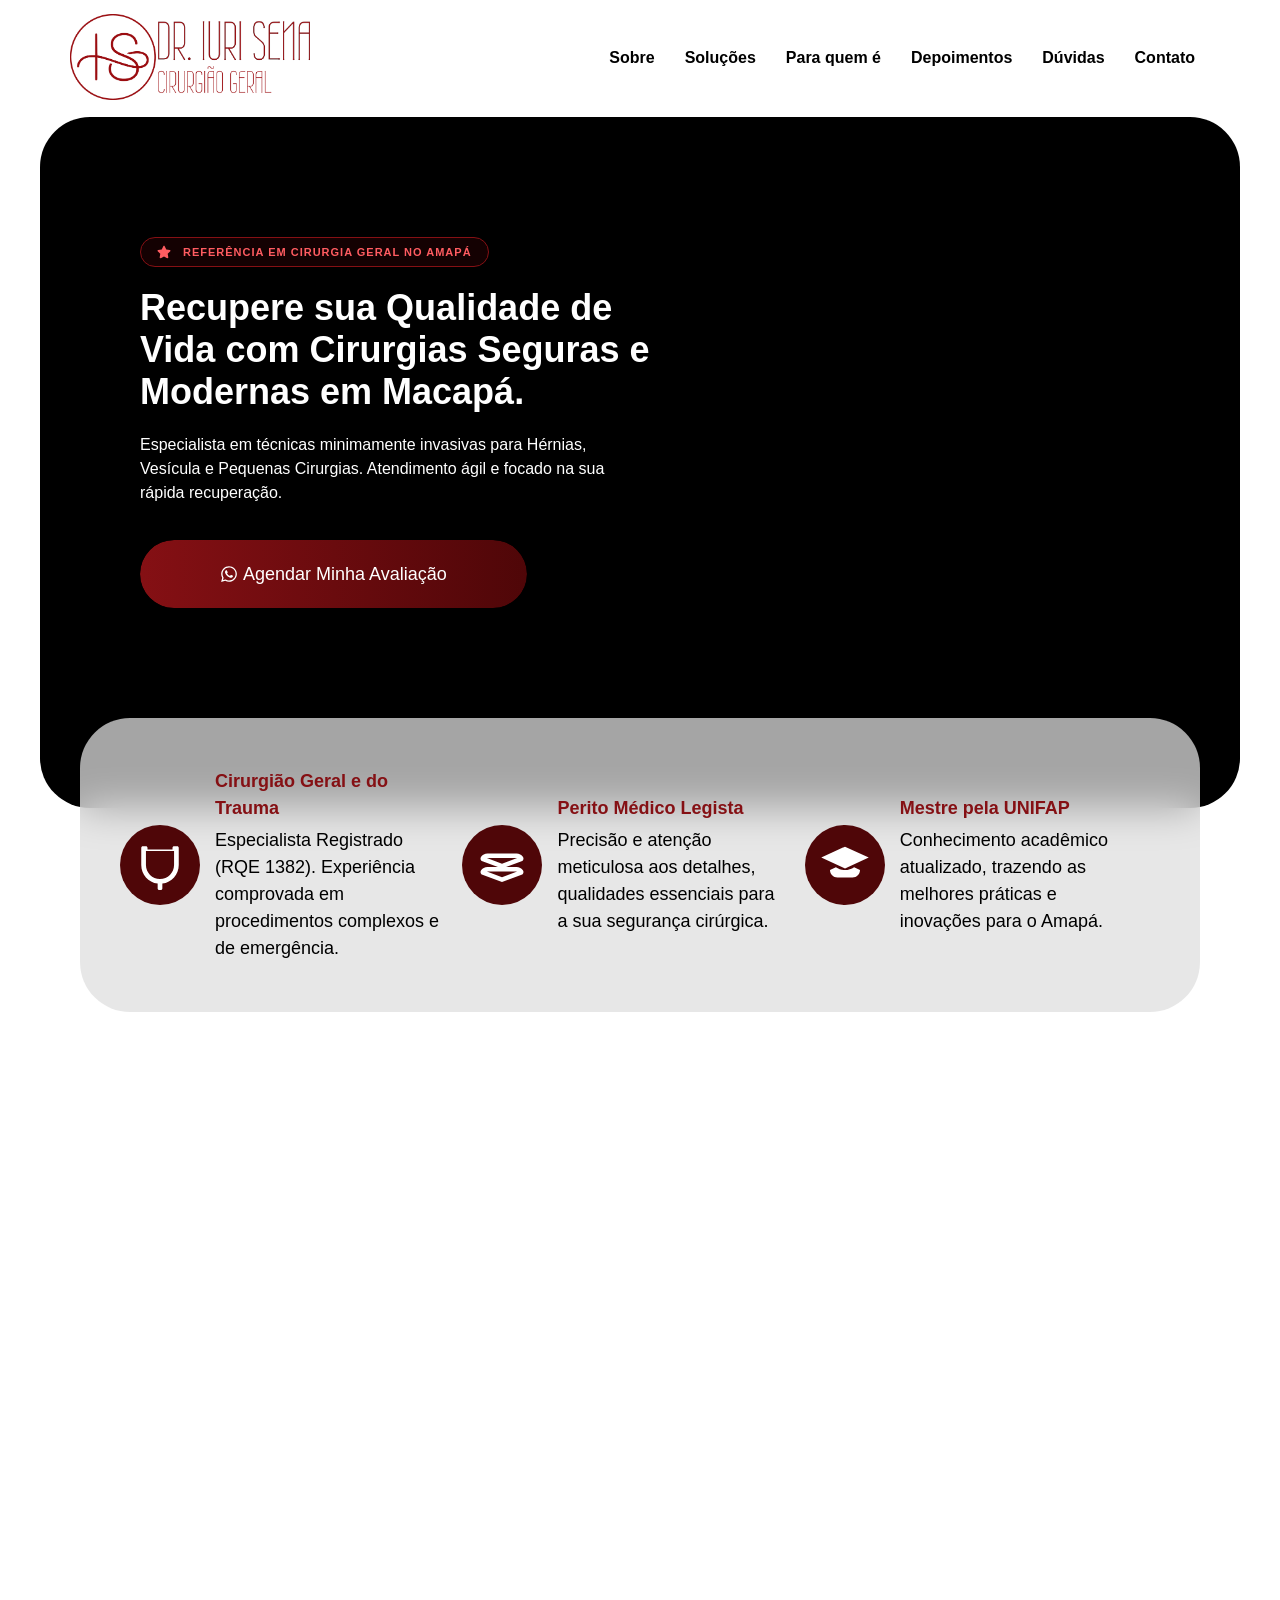
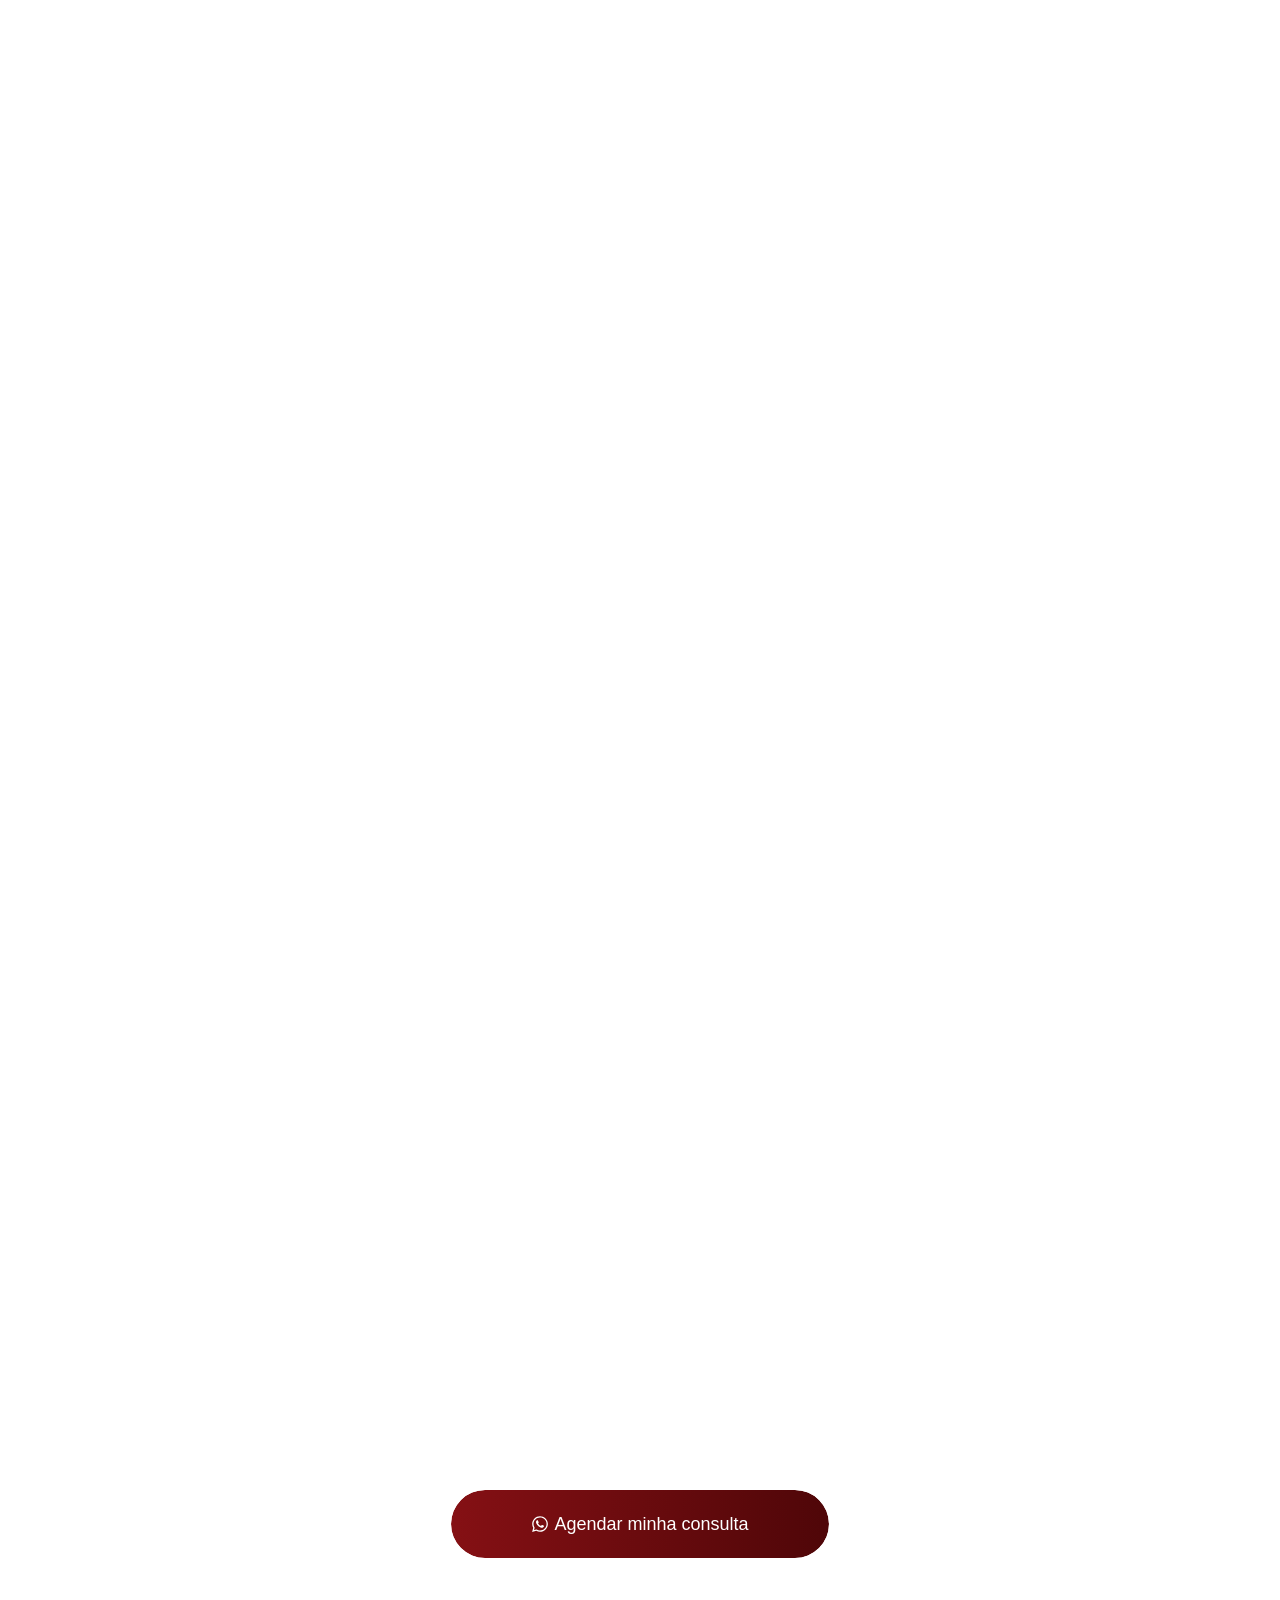
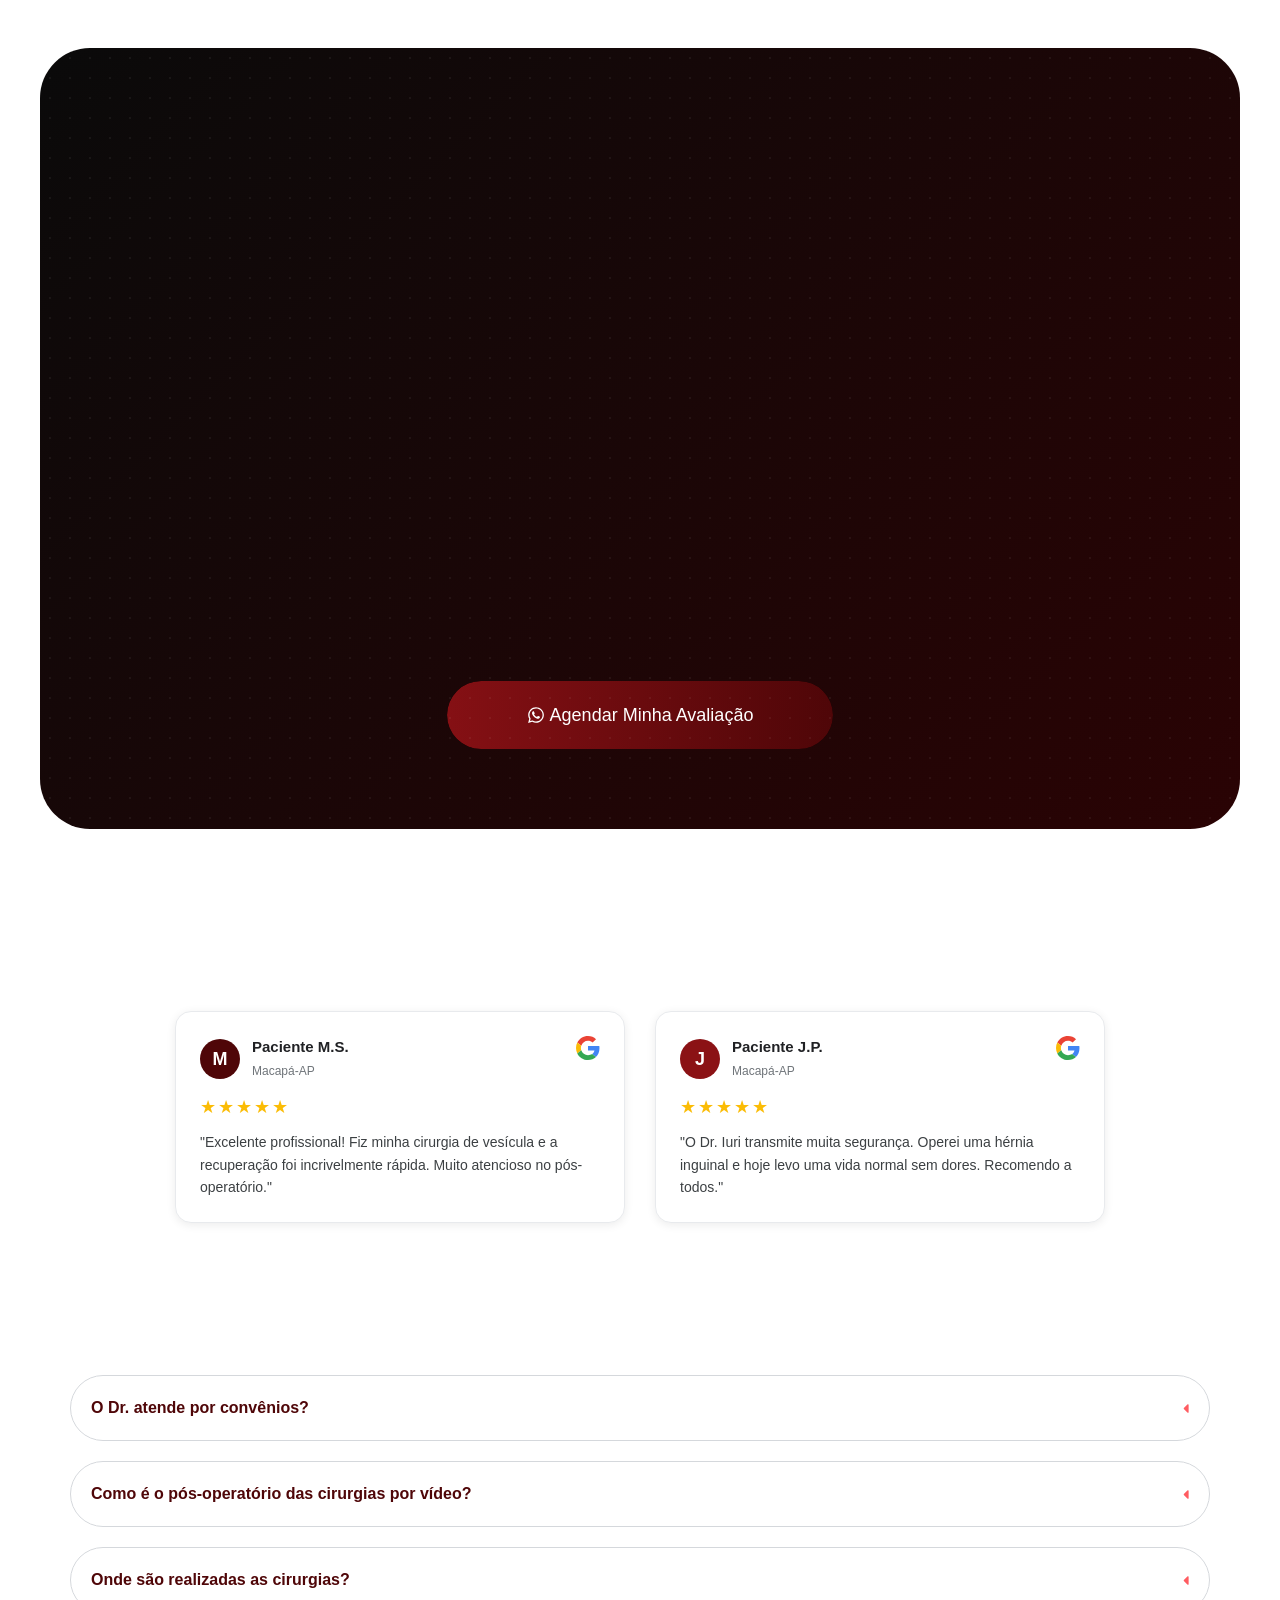
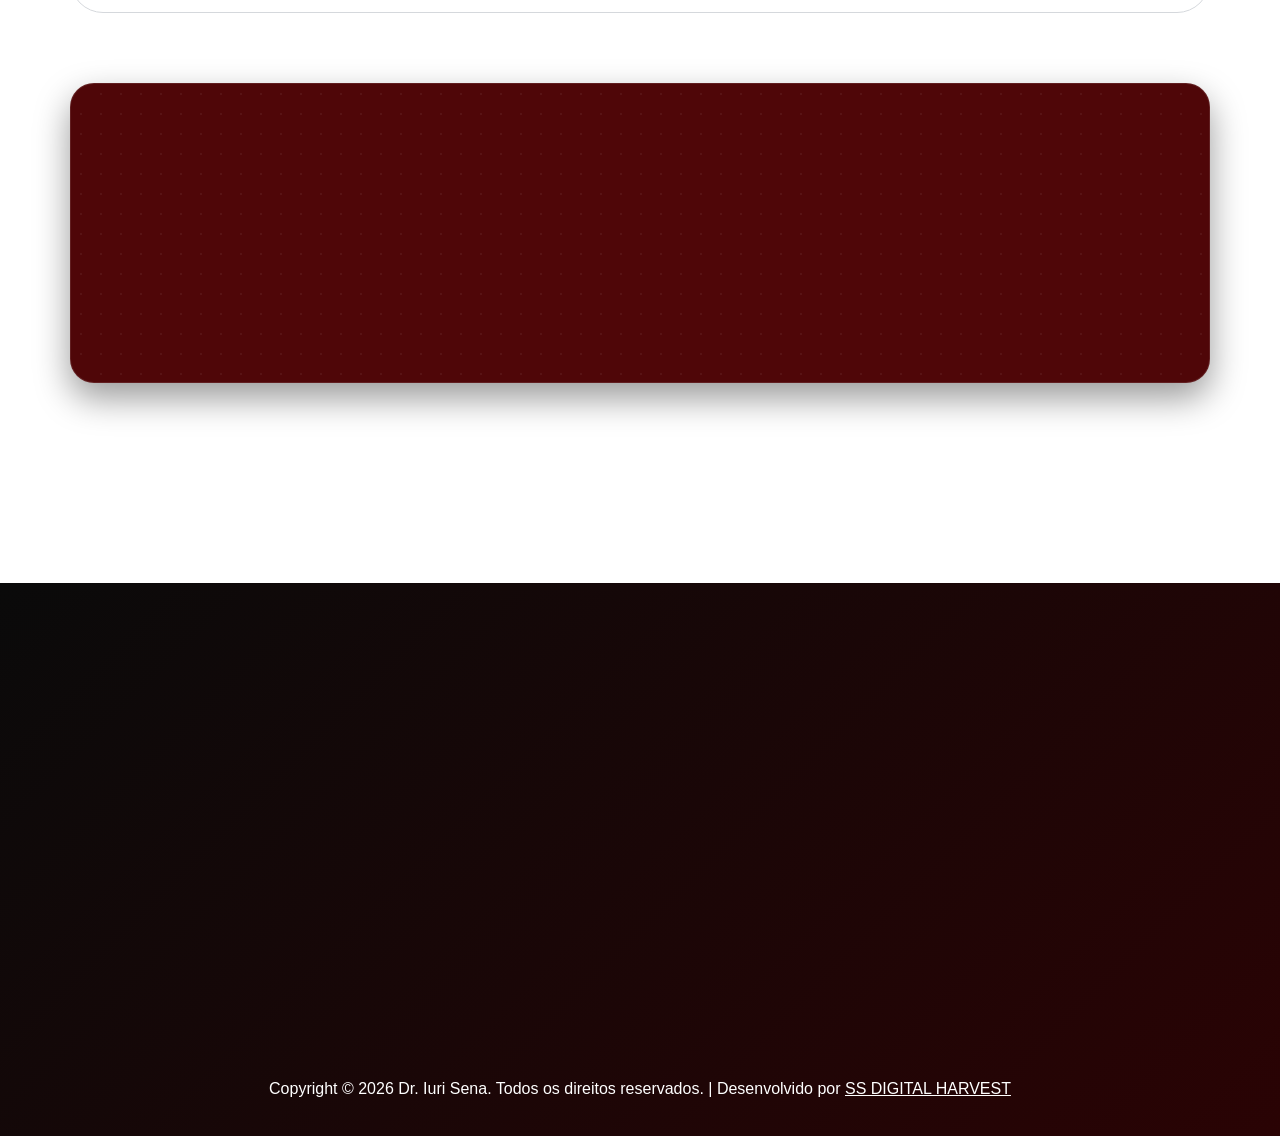
==== commit c78aacc2: "security: remove unused google maps api key" ====
--- a/index.html
+++ b/index.html
@@ -3,7 +3,7 @@
 
 <head>
   <script data-offline-runtime="1">(function () {
-      var D = { "entries": [{ "b": "e30K", "t": "application/json" }, { "b": "[base64]", "t": "application/json" }], "keys": { "https://maps.googleapis.com/maps/api/mapsjs/gen_204?csp_test=true": 0, "https://maps.googleapis.com/maps/api/mapsjs/gen_204": 0, "https://www.google.com/maps/vt?pb=!1m4!1m3!1i15!2i11916!3i18470!1m4!1m3!1i15!2i11916!3i18471!1m4!1m3!1i15!2i11917!3i18470!1m4!1m3!1i15!2i11917!3i18471!1m4!1m3!1i15!2i11918!3i18470!1m4!1m3!1i15!2i11918!3i18471!1m4!1m3!1i15!2i11919!3i18470!1m4!1m3!1i15!2i11919!3i18471!1m4!1m3!1i15!2i11920!3i18470!1m4!1m3!1i15!2i11920!3i18471!2m3!1e0!2sm!3i780544532!2m3!1e2!2sspotlit!5i1!3m13!2sen-US!3sUS!5e289!12m5!1e68!2m2!1sset!2sRoadmap!4e2!12m3!1e37!2m1!1ssmartmaps!4e3!12m2!5b1!6b1!27m14!299174093m13!14m12!1m8!1m2!1y10718399135906546655!2y11839512752135877627!2s%2Fg%2F11qptkccp0!4m2!1x4071552626!2x3804343533!15sgcid%3Aplastic_surgeon!2b0!6b0!8b0&key=AIzaSyCmL18misQw9KdwqGaw3zHkitj8vG6QF2Y&token=108884": 1, "https://www.google.com/maps/vt": 1 } };
+      var D = { "entries": [{ "b": "e30K", "t": "application/json" }, { "b": "[base64]", "t": "application/json" }], "keys": { "https://maps.googleapis.com/maps/api/mapsjs/gen_204?csp_test=true": 0, "https://maps.googleapis.com/maps/api/mapsjs/gen_204": 0, "https://www.google.com/maps/vt?pb=!1m4!1m3!1i15!2i11916!3i18470!1m4!1m3!1i15!2i11916!3i18471!1m4!1m3!1i15!2i11917!3i18470!1m4!1m3!1i15!2i11917!3i18471!1m4!1m3!1i15!2i11918!3i18470!1m4!1m3!1i15!2i11918!3i18471!1m4!1m3!1i15!2i11919!3i18470!1m4!1m3!1i15!2i11919!3i18471!1m4!1m3!1i15!2i11920!3i18470!1m4!1m3!1i15!2i11920!3i18471!2m3!1e0!2sm!3i780544532!2m3!1e2!2sspotlit!5i1!3m13!2sen-US!3sUS!5e289!12m5!1e68!2m2!1sset!2sRoadmap!4e2!12m3!1e37!2m1!1ssmartmaps!4e3!12m2!5b1!6b1!27m14!299174093m13!14m12!1m8!1m2!1y10718399135906546655!2y11839512752135877627!2s%2Fg%2F11qptkccp0!4m2!1x4071552626!2x3804343533!15sgcid%3Aplastic_surgeon!2b0!6b0!8b0&key=DUMMY_GOOGLE_MAPS_API_KEY_REMOVED&token=108884": 1, "https://www.google.com/maps/vt": 1 } };
       var E = D.entries, K = D.keys;
       function entry(u) {
         if (!u) return null;
@@ -58,7 +58,7 @@
       };
     })();</script>
   <script data-offline-resolve="1">(function () {
-      var ASSET_MAP = { "https://fonts.googleapis.com/css?family=Roboto+Slab:100,100italic,200,200italic,300,300italic,400,400italic,500,500italic,600,600italic,700,700italic,800,800italic,900,900italic&display=swap": "assets/css/e41380127b5ea983_css.css", "https://fonts.googleapis.com/css?family=Roboto:100,100italic,200,200italic,300,300italic,400,400italic,500,500italic,600,600italic,700,700italic,800,800italic,900,900italic&display=swap": "assets/css/6adb6452bc1ee069_css.css", "https://fonts.googleapis.com/css?family=Montserrat:100,100italic,200,200italic,300,300italic,400,400italic,500,500italic,600,600italic,700,700italic,800,800italic,900,900italic&display=swap": "assets/css/40aa8c73e7113de6_css.css", "https://fonts.googleapis.com/css?family=Raleway:100,100italic,200,200italic,300,300italic,400,400italic,500,500italic,600,600italic,700,700italic,800,800italic,900,900italic&display=swap": "assets/css/e3e8f7f01edabf33_css.css", "https://drjoaoassaf.com.br/": "assets/documents/f886ec07b5850029_file.html", "https://drjoaoassaf.com.br/wp-content/plugins/elementor/assets/css/widget-image.min.css?ver=4.0.7": "assets/css/fb8690e594b2f9b8_widget-image.min.css", "https://drjoaoassaf.com.br/wp-content/themes/hello-elementor/assets/css/theme.css?ver=3.4.6": "assets/css/9a7cfe03ec763818_theme.css", "https://drjoaoassaf.com.br/wp-content/themes/hello-elementor/assets/css/reset.css?ver=3.4.6": "assets/css/2f01a854a759c0a6_reset.css", "https://drjoaoassaf.com.br/wp-content/plugins/elementor/assets/css/frontend.min.css?ver=4.0.7": "assets/css/0a5d398672e25dc7_frontend.min.css", "https://drjoaoassaf.com.br/wp-content/plugins/elementor/assets/css/widget-heading.min.css?ver=4.0.7": "assets/css/f68e889145cb0e47_widget-heading.min.css", "https://drjoaoassaf.com.br/wp-content/themes/hello-elementor/assets/css/header-footer.css?ver=3.4.6": "assets/css/5052c28c33de9956_header-footer.css", "https://drjoaoassaf.com.br/wp-content/plugins/elementor/assets/lib/animations/styles/fadeInDown.min.css?ver=4.0.7": "assets/css/13037a61480cee3d_fadeInDown.min.css", "https://drjoaoassaf.com.br/wp-content/uploads/elementor/css/post-8.css?ver=1778086882": "assets/css/2e3f3c9d0c58d57c_post-8.css", "https://drjoaoassaf.com.br/wp-content/plugins/elementor/assets/css/widget-icon-box.min.css?ver=4.0.7": "assets/css/398e2425ac154b75_widget-icon-box.min.css", "https://drjoaoassaf.com.br/wp-content/plugins/pro-elements/assets/css/widget-nav-menu.min.css?ver=3.35.0": "assets/css/06fb30016451c923_widget-nav-menu.min.css", "https://drjoaoassaf.com.br/wp-content/plugins/elementor/assets/css/widget-google_maps.min.css?ver=4.0.7": "assets/css/dd9c588958cd66ea_widget-google_maps.min.css", "https://drjoaoassaf.com.br/wp-includes/js/jquery/jquery.min.js?ver=3.7.1": "assets/js/cb6f2d32c49d1c2b_jquery.min.js", "https://drjoaoassaf.com.br/wp-content/uploads/elementor/css/post-14.css?ver=1778086882": "assets/css/66830f38ccab24e9_post-14.css", "https://drjoaoassaf.com.br/wp-content/plugins/elementor/assets/css/widget-icon-list.min.css?ver=4.0.7": "assets/css/1b34d4c7324321e3_widget-icon-list.min.css", "https://drjoaoassaf.com.br/wp-includes/js/jquery/jquery-migrate.min.js?ver=3.4.1": "assets/js/5274f11e6fb32ae0_jquery-migrate.min.js", "https://drjoaoassaf.com.br/wp-content/plugins/elementor/assets/css/widget-nested-accordion.min.css?ver=4.0.7": "assets/css/4ada91f83b55c031_widget-nested-accordion.min.css", "https://drjoaoassaf.com.br/wp-content/plugins/pro-elements/assets/css/modules/sticky.min.css?ver=3.35.0": "assets/css/6f0b2e96bd88c2d8_sticky.min.css", "https://cdn.trustindex.io/loader.js?ver=1": "assets/js/0eb0f6be05ca6315_loader.js", "https://drjoaoassaf.com.br/wp-content/uploads/2026/03/k2.png": "assets/images/002144c88d9d745e_k2.png", "https://fonts.gstatic.com/s/montserrat/v31/JTUSjIg1_i6t8kCHKm459WlhyyTh89Y.woff2": "assets/fonts/6438d7b8ea9c7c39_JTUSjIg1_i6t8kCHKm459WlhyyTh89.woff2", "https://fonts.gstatic.com/s/roboto/v51/KFO7CnqEu92Fr1ME7kSn66aGLdTylUAMa3yUBHMdazQ.woff2": "assets/fonts/0a44e0bb6ba5c853_KFO7CnqEu92Fr1ME7kSn66aGLdTylU.woff2", "https://fonts.gstatic.com/s/raleway/v37/1Ptug8zYS_SKggPNyC0IT4ttDfA.woff2": "assets/fonts/10f1a0ef3f349790_1Ptug8zYS_SKggPNyC0IT4ttDfA.woff2", "https://drjoaoassaf.com.br/wp-includes/js/dist/i18n.min.js?ver=c26c3dc7bed366793375": "assets/js/d4efe709c65438ae_i18n.min.js", "https://drjoaoassaf.com.br/wp-content/plugins/pro-elements/assets/js/frontend.min.js?ver=3.35.0": "assets/js/4dddc79b1fef51de_frontend.min.js", "https://drjoaoassaf.com.br/wp-includes/js/dist/hooks.min.js?ver=dd5603f07f9220ed27f1": "assets/js/87cee5f49ba0d301_hooks.min.js", "https://drjoaoassaf.com.br/wp-content/plugins/elementor/assets/js/frontend.min.js?ver=4.0.7": "assets/js/a06367414e21ca69_frontend.min.js", "https://drjoaoassaf.com.br/wp-includes/js/jquery/ui/core.min.js?ver=1.13.3": "assets/js/699210a5ed06e497_core.min.js", "https://drjoaoassaf.com.br/wp-content/plugins/pro-elements/assets/lib/sticky/jquery.sticky.min.js?ver=3.35.0": "assets/js/34bbd1c367ffc7d8_jquery.sticky.min.js", "https://drjoaoassaf.com.br/wp-content/plugins/pro-elements/assets/js/webpack-pro.runtime.min.js?ver=3.35.0": "assets/js/e8c5718a9e89c04a_webpack-pro.runtime.min.js", "https://drjoaoassaf.com.br/wp-content/plugins/pro-elements/assets/js/elements-handlers.min.js?ver=3.35.0": "assets/js/2c7e6d34bee3736c_elements-handlers.min.js", "https://drjoaoassaf.com.br/wp-content/uploads/elementor/css/post-80.css?ver=1779368314": "assets/css/45f0231564a9cfe9_post-80.css", "https://drjoaoassaf.com.br/wp-content/plugins/pro-elements/assets/lib/smartmenus/jquery.smartmenus.min.js?ver=1.2.1": "assets/js/f9b60ae2f2938c58_jquery.smartmenus.min.js", "https://drjoaoassaf.com.br/wp-content/plugins/elementor/assets/js/webpack.runtime.min.js?ver=4.0.7": "assets/js/fd9ae84b4655a6ff_webpack.runtime.min.js", "https://drjoaoassaf.com.br/wp-content/plugins/elementor/assets/js/frontend-modules.min.js?ver=4.0.7": "assets/js/c66f47147d5fe3cc_frontend-modules.min.js", "https://drjoaoassaf.com.br/wp-content/plugins/pro-elements/assets/css/conditionals/popup.min.css?ver=3.35.0": "assets/css/3e86e49c78cd2bef_popup.min.css", "https://drjoaoassaf.com.br/wp-content/themes/hello-elementor/assets/js/hello-frontend.js?ver=3.4.6": "assets/js/268cae8c2e7a7330_hello-frontend.js", "https://drjoaoassaf.com.br/wp-content/uploads/2026/03/cp1-1.jpg": "assets/images/dr_iuri_sena.png", "https://drjoaoassaf.com.br/wp-content/uploads/2026/03/cp1.jpg": "assets/images/94603dd27405ee73_cp1.jpg", "https://drjoaoassaf.com.br/wp-content/uploads/2026/03/e0.jpg": "assets/images/iuri_hernia.png", "https://drjoaoassaf.com.br/wp-content/uploads/2026/03/e2.jpg": "assets/images/iuri_pequenas.png", "https://drjoaoassaf.com.br/wp-content/uploads/2026/03/e1.jpg": "assets/images/iuri_vesicula.png", "https://drjoaoassaf.com.br/wp-content/uploads/2026/03/e3.jpg": "assets/images/iuri_trauma.png", "https://drjoaoassaf.com.br/wp-content/plugins/elementor/assets/lib/dialog/dialog.min.js?ver=4.9.3": "assets/js/30770e96ca66d9f1_dialog.min.js", "https://drjoaoassaf.com.br/wp-content/plugins/elementor/assets/js/shared-frontend-handlers.03caa53373b56d3bab67.bundle.min.js": "assets/js/77c0a6d635dad44b_shared-frontend-handlers.03caa.js", "https://drjoaoassaf.com.br/wp-content/plugins/pro-elements/assets/js/nav-menu.8521a0597c50611efdc6.bundle.min.js": "assets/js/a0fb7b5ad02ac641_nav-menu.8521a0597c50611efdc6..js", "https://drjoaoassaf.com.br/wp-content/plugins/elementor/assets/js/nested-accordion.294d40984397351fd0f5.bundle.min.js": "assets/js/13a74d448663f3f9_nested-accordion.294d409843973.js", "https://drjoaoassaf.com.br/wp-content/plugins/elementor/assets/js/text-editor.45609661e409413f1cef.bundle.min.js": "assets/js/4543f55b0b8bc8fe_text-editor.45609661e409413f1c.js", "https://www.google.com/maps/embed?origin=mfe&pb=!1m4!2m1!1sDr.+Jo%C3%A3o+Assaf+%7C+Cirurgi%C3%A3o+pl%C3%A1stico.+Cirurgi%C3%A3o+pl%C3%A1stico+em+Bauru,+S%C3%A3o+Paulo!5e0!6i15": "assets/documents/f11e27616f375a9a_embed.html", "https://maps.googleapis.com/maps/api/js?key=AIzaSyCmL18misQw9KdwqGaw3zHkitj8vG6QF2Y&paint_origin=&libraries=geometry,search&v=weekly&loading=async&language=en_US&callback=onApiLoad": "assets/js/65326f86b8e9116d_js.js", "https://maps.googleapis.com/maps-api-v3/api/js/65/1c/geometry.js": "assets/js/ed03e4d908cc98c1_geometry.js", "https://maps.googleapis.com/maps-api-v3/api/js/65/1c/search.js": "assets/js/0b5a5914b40e518c_search.js", "https://maps.gstatic.com/maps-api-v3/embed/js/65/1c/init_embed.js": "assets/js/1f246c057f4a2fd3_init_embed.js", "https://maps.googleapis.com/maps-api-v3/api/js/65/1c/main.js": "assets/js/71d6d0eda2c1cc34_main.js", "https://maps.googleapis.com/maps/api/mapsjs/gen_204?csp_test=true": "assets/json/ca3d163bab055381_gen_204.json", "https://maps.googleapis.com/maps-api-v3/api/js/65/1c/onion.js": "assets/js/7ec86ac58444fa5e_onion.js", "https://maps.googleapis.com/maps-api-v3/api/js/65/1c/search_impl.js": "assets/js/54694c158a7f9b8f_search_impl.js", "https://maps.googleapis.com/maps-api-v3/api/js/65/1c/map.js": "assets/js/aeef92f66bad0730_map.js", "https://maps.googleapis.com/maps-api-v3/api/js/65/1c/common.js": "assets/js/dc5eb7b7b790ae85_common.js", "https://maps.googleapis.com/maps-api-v3/api/js/65/1c/util.js": "assets/js/38224b76dbe1beb2_util.js", "https://maps.googleapis.com/maps-api-v3/api/js/65/1c/places.js": "assets/js/0078eebe10ead80d_places.js", "https://fonts.googleapis.com/css?family=Google+Sans+Text:400&text=%E2%86%90%E2%86%92%E2%86%91%E2%86%93&lang=en": "assets/css/eeb7e2cdafda20e5_css.css", "https://fonts.googleapis.com/css?family=Roboto:300,400,500,700|Google+Sans:400,500,700|Google+Sans+Text:400,500,700&lang=en": "assets/css/b2394fb72dcf1d0b_css.css", "https://drjoaoassaf.com.br/wp-content/uploads/2026/03/k1.png": "assets/images/5727775ef2373966_k1.png", "https://maps.gstatic.com/mapfiles/openhand_8_8.cur": "assets/images/7342f390b12f636d_openhand_8_8.cur", "https://maps.googleapis.com/maps-api-v3/api/js/65/1c/log.js": "assets/js/052c19f4719964f6_log.js", "https://maps.googleapis.com/$rpc/google.internal.maps.mapsjs.v1.MapsJsInternalService/InitMapsJwt": "assets/documents/d59d037cb02a6de9_InitMapsJwt", "https://maps.googleapis.com/$rpc/google.internal.maps.mapsjs.v1.MapsJsInternalService/GetViewportInfo": "assets/documents/557500d6ab7d64d0_GetViewportInfo", "https://maps.googleapis.com/$rpc/google.internal.maps.mapsjs.v1.MapsJsInternalService/GetPlaceWidgetMetadata": "assets/documents/59340bd23c35dc7a_GetPlaceWidgetMetadata", "https://www.google.com/maps/vt?pb=!1m5!1m4!1i15!2i11919!3i18471!4i256!2m3!1e0!2sm!3i780544532!2m3!1e2!2sspotlit!5i1!3m13!2sen-US!3sUS!5e289!12m5!1e68!2m2!1sset!2sRoadmap!4e2!12m3!1e37!2m1!1ssmartmaps!4e0!5m1!1e3!23i47083502!27m14!299174093m13!14m12!1m8!1m2!1y10718399135906546655!2y11839512752135877627!2s%2Fg%2F11qptkccp0!4m2!1x4071552626!2x3804343533!15sgcid%3Aplastic_surgeon!2b0!6b0!8b0&key=AIzaSyCmL18misQw9KdwqGaw3zHkitj8vG6QF2Y&token=130598": "assets/images/08afd687c6a49fe3_vt.webp", "https://www.google.com/maps/vt?pb=!1m5!1m4!1i15!2i11917!3i18471!4i256!2m3!1e0!2sm!3i780544532!2m3!1e2!2sspotlit!5i1!3m13!2sen-US!3sUS!5e289!12m5!1e68!2m2!1sset!2sRoadmap!4e2!12m3!1e37!2m1!1ssmartmaps!4e0!5m1!1e3!23i47083502!27m14!299174093m13!14m12!1m8!1m2!1y10718399135906546655!2y11839512752135877627!2s%2Fg%2F11qptkccp0!4m2!1x4071552626!2x3804343533!15sgcid%3Aplastic_surgeon!2b0!6b0!8b0&key=AIzaSyCmL18misQw9KdwqGaw3zHkitj8vG6QF2Y&token=60700": "assets/images/c2e417b64791523b_vt.webp", "https://www.google.com/maps/vt?pb=!1m5!1m4!1i15!2i11916!3i18471!4i256!2m3!1e0!2sm!3i780544532!2m3!1e2!2sspotlit!5i1!3m13!2sen-US!3sUS!5e289!12m5!1e68!2m2!1sset!2sRoadmap!4e2!12m3!1e37!2m1!1ssmartmaps!4e0!5m1!1e3!23i47083502!27m14!299174093m13!14m12!1m8!1m2!1y10718399135906546655!2y11839512752135877627!2s%2Fg%2F11qptkccp0!4m2!1x4071552626!2x3804343533!15sgcid%3Aplastic_surgeon!2b0!6b0!8b0&key=AIzaSyCmL18misQw9KdwqGaw3zHkitj8vG6QF2Y&token=25751": "assets/images/83507f25bc110f54_vt.webp", "https://www.google.com/maps/vt?pb=!1m5!1m4!1i15!2i11920!3i18471!4i256!2m3!1e0!2sm!3i780544532!2m3!1e2!2sspotlit!5i1!3m13!2sen-US!3sUS!5e289!12m5!1e68!2m2!1sset!2sRoadmap!4e2!12m3!1e37!2m1!1ssmartmaps!4e0!5m1!1e3!23i47083502!27m14!299174093m13!14m12!1m8!1m2!1y10718399135906546655!2y11839512752135877627!2s%2Fg%2F11qptkccp0!4m2!1x4071552626!2x3804343533!15sgcid%3Aplastic_surgeon!2b0!6b0!8b0&key=AIzaSyCmL18misQw9KdwqGaw3zHkitj8vG6QF2Y&token=81289": "assets/images/3b506326dfdfd5d0_vt.webp", "https://www.google.com/maps/vt?pb=!1m5!1m4!1i15!2i11920!3i18470!4i256!2m3!1e0!2sm!3i780544532!2m3!1e2!2sspotlit!5i1!3m13!2sen-US!3sUS!5e289!12m5!1e68!2m2!1sset!2sRoadmap!4e2!12m3!1e37!2m1!1ssmartmaps!4e0!5m1!1e3!23i47083502!27m14!299174093m13!14m12!1m8!1m2!1y10718399135906546655!2y11839512752135877627!2s%2Fg%2F11qptkccp0!4m2!1x4071552626!2x3804343533!15sgcid%3Aplastic_surgeon!2b0!6b0!8b0&key=AIzaSyCmL18misQw9KdwqGaw3zHkitj8vG6QF2Y&token=87881": "assets/images/741318befe413b0f_vt.webp", "https://maps.googleapis.com/maps-api-v3/api/js/65/1c/controls.js": "assets/js/35b7e538abe2f782_controls.js", "https://maps.googleapis.com/maps-api-v3/api/js/65/1c/places_impl.js": "assets/js/e5dc44da8489a48a_places_impl.js", "https://www.google.com/maps/vt?pb=!1m5!1m4!1i15!2i11916!3i18470!4i256!2m3!1e0!2sm!3i780544532!2m3!1e2!2sspotlit!5i1!3m13!2sen-US!3sUS!5e289!12m5!1e68!2m2!1sset!2sRoadmap!4e2!12m3!1e37!2m1!1ssmartmaps!4e0!5m1!1e3!23i47083502!27m14!299174093m13!14m12!1m8!1m2!1y10718399135906546655!2y11839512752135877627!2s%2Fg%2F11qptkccp0!4m2!1x4071552626!2x3804343533!15sgcid%3Aplastic_surgeon!2b0!6b0!8b0&key=AIzaSyCmL18misQw9KdwqGaw3zHkitj8vG6QF2Y&token=32343": "assets/images/ee5d4b60ca116a84_vt.webp", "https://www.google.com/maps/vt?pb=!1m5!1m4!1i15!2i11918!3i18471!4i256!2m3!1e0!2sm!3i780544532!2m3!1e2!2sspotlit!5i1!3m13!2sen-US!3sUS!5e289!12m5!1e68!2m2!1sset!2sRoadmap!4e2!12m3!1e37!2m1!1ssmartmaps!4e0!5m1!1e3!23i47083502!27m14!299174093m13!14m12!1m8!1m2!1y10718399135906546655!2y11839512752135877627!2s%2Fg%2F11qptkccp0!4m2!1x4071552626!2x3804343533!15sgcid%3Aplastic_surgeon!2b0!6b0!8b0&key=AIzaSyCmL18misQw9KdwqGaw3zHkitj8vG6QF2Y&token=95649": "assets/images/b6308f6ffd4e8d2a_vt.webp", "https://www.google.com/maps/vt?pb=!1m5!1m4!1i15!2i11919!3i18470!4i256!2m3!1e0!2sm!3i780544532!2m3!1e2!2sspotlit!5i1!3m13!2sen-US!3sUS!5e289!12m5!1e68!2m2!1sset!2sRoadmap!4e2!12m3!1e37!2m1!1ssmartmaps!4e0!5m1!1e3!23i47083502!27m14!299174093m13!14m12!1m8!1m2!1y10718399135906546655!2y11839512752135877627!2s%2Fg%2F11qptkccp0!4m2!1x4071552626!2x3804343533!15sgcid%3Aplastic_surgeon!2b0!6b0!8b0&key=AIzaSyCmL18misQw9KdwqGaw3zHkitj8vG6QF2Y&token=6119": "assets/images/177edd439d5bffe3_vt.webp", "https://www.google.com/maps/vt?pb=!1m5!1m4!1i15!2i11917!3i18470!4i256!2m3!1e0!2sm!3i780544532!2m3!1e2!2sspotlit!5i1!3m13!2sen-US!3sUS!5e289!12m5!1e68!2m2!1sset!2sRoadmap!4e2!12m3!1e37!2m1!1ssmartmaps!4e0!5m1!1e3!23i47083502!27m14!299174093m13!14m12!1m8!1m2!1y10718399135906546655!2y11839512752135877627!2s%2Fg%2F11qptkccp0!4m2!1x4071552626!2x3804343533!15sgcid%3Aplastic_surgeon!2b0!6b0!8b0&key=AIzaSyCmL18misQw9KdwqGaw3zHkitj8vG6QF2Y&token=67292": "assets/images/06f83c1607d3e35e_vt.webp", "https://www.google.com/maps/vt?pb=!1m5!1m4!1i15!2i11918!3i18470!4i256!2m3!1e0!2sm!3i780544532!2m3!1e2!2sspotlit!5i1!3m13!2sen-US!3sUS!5e289!12m5!1e68!2m2!1sset!2sRoadmap!4e2!12m3!1e37!2m1!1ssmartmaps!4e0!5m1!1e3!23i47083502!27m14!299174093m13!14m12!1m8!1m2!1y10718399135906546655!2y11839512752135877627!2s%2Fg%2F11qptkccp0!4m2!1x4071552626!2x3804343533!15sgcid%3Aplastic_surgeon!2b0!6b0!8b0&key=AIzaSyCmL18misQw9KdwqGaw3zHkitj8vG6QF2Y&token=102241": "assets/images/4a1fd74eb042ec9a_vt.webp", "https://www.google.com/maps/vt?pb=!1m4!1m3!1i15!2i11916!3i18470!1m4!1m3!1i15!2i11916!3i18471!1m4!1m3!1i15!2i11917!3i18470!1m4!1m3!1i15!2i11917!3i18471!1m4!1m3!1i15!2i11918!3i18470!1m4!1m3!1i15!2i11918!3i18471!1m4!1m3!1i15!2i11919!3i18470!1m4!1m3!1i15!2i11919!3i18471!1m4!1m3!1i15!2i11920!3i18470!1m4!1m3!1i15!2i11920!3i18471!2m3!1e0!2sm!3i780544532!2m3!1e2!2sspotlit!5i1!3m13!2sen-US!3sUS!5e289!12m5!1e68!2m2!1sset!2sRoadmap!4e2!12m3!1e37!2m1!1ssmartmaps!4e3!12m2!5b1!6b1!27m14!299174093m13!14m12!1m8!1m2!1y10718399135906546655!2y11839512752135877627!2s%2Fg%2F11qptkccp0!4m2!1x4071552626!2x3804343533!15sgcid%3Aplastic_surgeon!2b0!6b0!8b0&key=AIzaSyCmL18misQw9KdwqGaw3zHkitj8vG6QF2Y&token=108884": "assets/json/0237607dccadd849_vt.json", "https://places.googleapis.com/$rpc/google.maps.places.v1.Places/GetPlace": "assets/documents/1ebd95fa6270b1df_GetPlace", "https://fonts.gstatic.com/s/googlesanstext/v25/5aUp9-KzpRiLCAt4Unrc-xIKmCU5oLlVnmhjtjm4DZw.woff2": "assets/fonts/34da845e5e3d791f_5aUp9-KzpRiLCAt4Unrc-xIKmCU5oL.woff2", "https://fonts.gstatic.com/l/font?kit=5aUu9-KzpRiLCAt4Unrc-xIKmCU5mEh8jGdDgR9YgwwfxvM5NmKBR3I&skey=b20c8ebc9802c116&v=v25": "assets/documents/473fcc30346e5f7d_font.html", "https://fonts.gstatic.com/s/googlesanstext/v25/5aUu9-KzpRiLCAt4Unrc-xIKmCU5qEp2i0VBuxM.woff2": "assets/fonts/94bae43bf209fd43_5aUu9-KzpRiLCAt4Unrc-xIKmCU5qE.woff2", "https://www.google.com/maps/vt?pb=!1m5!1m4!1i12!2i1489!3i2308!4i256!2m1!1e1!3m12!2sen-US!3sUS!5e289!12m3!1e37!2m1!1ssmartmaps!12m4!1e26!2m2!1sstyles!2zcy5lOmx8cC52Om9mZg!4e0!5m1!1e3!23i47083502&key=AIzaSyCmL18misQw9KdwqGaw3zHkitj8vG6QF2Y&token=37733": "assets/images/00420fb7d0cdd1a9_vt.jpg", "https://drjoaoassaf.com.br/wp-json/wp/v2/pages/14": "assets/json/7b4bc9ecebeabe5e_14.json", "https://drjoaoassaf.com.br/wp-content/uploads/2026/03/k1-300x112.png": "assets/images/cea402a1c2a8ee9a_k1-300x112.png", "https://drjoaoassaf.com.br/wp-content/uploads/2026/03/e2-768x587.jpg": "assets/images/iuri_pequenas.png", "https://drjoaoassaf.com.br/wp-content/uploads/2026/03/3k1-e1773410072734.png": "assets/images/622c1db6848cb1f5_3k1-e1773410072734.png", "https://drjoaoassaf.com.br/xmlrpc.php?rsd": "assets/documents/2ef2e449385eb70a_xmlrpc.php", "https://drjoaoassaf.com.br/feed/": "assets/documents/55d56d622d3aa5c3_file", "https://wa.me/5596991565517?text=Olá%20Dr.%20Iuri,%20gostaria%20de%20agendar%20uma%20avaliação%20cirúrgica.": "assets/documents/df96b950b87ffb96_file.html", "https://drjoaoassaf.com.br/wp-content/uploads/2026/03/e2-300x229.jpg": "assets/images/iuri_pequenas.png", "https://drjoaoassaf.com.br/wp-content/uploads/2026/03/k2-300x112.png": "assets/images/b0fdf819035997e7_k2-300x112.png", "https://drjoaoassaf.com.br/wp-content/uploads/2026/03/e1-300x229.jpg": "assets/images/iuri_vesicula.png", "https://drjoaoassaf.com.br/wp-content/uploads/2026/03/e3-768x587.jpg": "assets/images/iuri_trauma.png", "https://drjoaoassaf.com.br/wp-content/uploads/2026/03/cp1-1-300x300.jpg": "assets/images/dr_iuri_sena.png", "https://drjoaoassaf.com.br/wp-content/uploads/2026/03/e1-1024x783.jpg": "assets/images/iuri_vesicula.png", "https://drjoaoassaf.com.br/wp-content/uploads/2026/03/e3-1024x783.jpg": "assets/images/iuri_trauma.png", "https://drjoaoassaf.com.br/wp-content/uploads/2026/03/cp1-1-150x150.jpg": "assets/images/dr_iuri_sena.png", "https://drjoaoassaf.com.br/wp-content/uploads/2026/03/3k1-e1773410072734-150x150.png": "assets/images/07cb7ae82e1b1091_3k1-e1773410072734-150x150.png", "https://drjoaoassaf.com.br/wp-content/uploads/2026/03/e0-300x229.jpg": "assets/images/iuri_hernia.png", "https://drjoaoassaf.com.br/wp-json/": "assets/json/ef2e20f4016628ff_file.json", "https://drjoaoassaf.com.br/comments/feed/": "assets/documents/5a922de40fc58773_file", "https://drjoaoassaf.com.br/wp-content/uploads/2026/03/e3-300x229.jpg": "assets/images/iuri_trauma.png", "#": "assets/documents/882904a37fe37ab6_n4C8LuDLLNGK9FS89.html", "https://drjoaoassaf.com.br/wp-json/oembed/1.0/embed?url=https%3A%2F%2Fdrjoaoassaf.com.br%2F": "assets/json/168c577bbbeb9757_embed.json", "https://drjoaoassaf.com.br/wp-content/uploads/2026/03/e0-1024x783.jpg": "assets/images/iuri_hernia.png", "https://maps.google.com/maps?q=Dr.%20Jo%C3%A3o%20Assaf%20%7C%20Cirurgi%C3%A3o%20pl%C3%A1stico.%20Cirurgi%C3%A3o%20pl%C3%A1stico%20em%20Bauru%2C%20S%C3%A3o%20Paulo&t=m&z=15&output=embed&iwloc=near": "assets/documents/623ed884ea36c099_maps.html", "https://drjoaoassaf.com.br/wp-content/uploads/2026/03/e2-1024x783.jpg": "assets/images/iuri_pequenas.png", "https://drjoaoassaf.com.br/wp-content/uploads/2026/03/cp1-1-768x768.jpg": "assets/images/dr_iuri_sena.png", "https://drjoaoassaf.com.br/wp-json/oembed/1.0/embed?url=https%3A%2F%2Fdrjoaoassaf.com.br%2F&format=xml": "assets/documents/9a7fea20aeaea565_embed", "https://drjoaoassaf.com.br/wp-content/uploads/2026/03/e0-768x587.jpg": "assets/images/iuri_hernia.png", "https://drjoaoassaf.com.br/wp-content/uploads/2026/03/e1-768x587.jpg": "assets/images/iuri_vesicula.png", "https://cdn.trustindex.io/loader.js?wp-widget": "assets/js/0eb0f6be05ca6315_loader.js" };
+      var ASSET_MAP = { "https://fonts.googleapis.com/css?family=Roboto+Slab:100,100italic,200,200italic,300,300italic,400,400italic,500,500italic,600,600italic,700,700italic,800,800italic,900,900italic&display=swap": "assets/css/e41380127b5ea983_css.css", "https://fonts.googleapis.com/css?family=Roboto:100,100italic,200,200italic,300,300italic,400,400italic,500,500italic,600,600italic,700,700italic,800,800italic,900,900italic&display=swap": "assets/css/6adb6452bc1ee069_css.css", "https://fonts.googleapis.com/css?family=Montserrat:100,100italic,200,200italic,300,300italic,400,400italic,500,500italic,600,600italic,700,700italic,800,800italic,900,900italic&display=swap": "assets/css/40aa8c73e7113de6_css.css", "https://fonts.googleapis.com/css?family=Raleway:100,100italic,200,200italic,300,300italic,400,400italic,500,500italic,600,600italic,700,700italic,800,800italic,900,900italic&display=swap": "assets/css/e3e8f7f01edabf33_css.css", "https://drjoaoassaf.com.br/": "assets/documents/f886ec07b5850029_file.html", "https://drjoaoassaf.com.br/wp-content/plugins/elementor/assets/css/widget-image.min.css?ver=4.0.7": "assets/css/fb8690e594b2f9b8_widget-image.min.css", "https://drjoaoassaf.com.br/wp-content/themes/hello-elementor/assets/css/theme.css?ver=3.4.6": "assets/css/9a7cfe03ec763818_theme.css", "https://drjoaoassaf.com.br/wp-content/themes/hello-elementor/assets/css/reset.css?ver=3.4.6": "assets/css/2f01a854a759c0a6_reset.css", "https://drjoaoassaf.com.br/wp-content/plugins/elementor/assets/css/frontend.min.css?ver=4.0.7": "assets/css/0a5d398672e25dc7_frontend.min.css", "https://drjoaoassaf.com.br/wp-content/plugins/elementor/assets/css/widget-heading.min.css?ver=4.0.7": "assets/css/f68e889145cb0e47_widget-heading.min.css", "https://drjoaoassaf.com.br/wp-content/themes/hello-elementor/assets/css/header-footer.css?ver=3.4.6": "assets/css/5052c28c33de9956_header-footer.css", "https://drjoaoassaf.com.br/wp-content/plugins/elementor/assets/lib/animations/styles/fadeInDown.min.css?ver=4.0.7": "assets/css/13037a61480cee3d_fadeInDown.min.css", "https://drjoaoassaf.com.br/wp-content/uploads/elementor/css/post-8.css?ver=1778086882": "assets/css/2e3f3c9d0c58d57c_post-8.css", "https://drjoaoassaf.com.br/wp-content/plugins/elementor/assets/css/widget-icon-box.min.css?ver=4.0.7": "assets/css/398e2425ac154b75_widget-icon-box.min.css", "https://drjoaoassaf.com.br/wp-content/plugins/pro-elements/assets/css/widget-nav-menu.min.css?ver=3.35.0": "assets/css/06fb30016451c923_widget-nav-menu.min.css", "https://drjoaoassaf.com.br/wp-content/plugins/elementor/assets/css/widget-google_maps.min.css?ver=4.0.7": "assets/css/dd9c588958cd66ea_widget-google_maps.min.css", "https://drjoaoassaf.com.br/wp-includes/js/jquery/jquery.min.js?ver=3.7.1": "assets/js/cb6f2d32c49d1c2b_jquery.min.js", "https://drjoaoassaf.com.br/wp-content/uploads/elementor/css/post-14.css?ver=1778086882": "assets/css/66830f38ccab24e9_post-14.css", "https://drjoaoassaf.com.br/wp-content/plugins/elementor/assets/css/widget-icon-list.min.css?ver=4.0.7": "assets/css/1b34d4c7324321e3_widget-icon-list.min.css", "https://drjoaoassaf.com.br/wp-includes/js/jquery/jquery-migrate.min.js?ver=3.4.1": "assets/js/5274f11e6fb32ae0_jquery-migrate.min.js", "https://drjoaoassaf.com.br/wp-content/plugins/elementor/assets/css/widget-nested-accordion.min.css?ver=4.0.7": "assets/css/4ada91f83b55c031_widget-nested-accordion.min.css", "https://drjoaoassaf.com.br/wp-content/plugins/pro-elements/assets/css/modules/sticky.min.css?ver=3.35.0": "assets/css/6f0b2e96bd88c2d8_sticky.min.css", "https://cdn.trustindex.io/loader.js?ver=1": "assets/js/0eb0f6be05ca6315_loader.js", "https://drjoaoassaf.com.br/wp-content/uploads/2026/03/k2.png": "assets/images/002144c88d9d745e_k2.png", "https://fonts.gstatic.com/s/montserrat/v31/JTUSjIg1_i6t8kCHKm459WlhyyTh89Y.woff2": "assets/fonts/6438d7b8ea9c7c39_JTUSjIg1_i6t8kCHKm459WlhyyTh89.woff2", "https://fonts.gstatic.com/s/roboto/v51/KFO7CnqEu92Fr1ME7kSn66aGLdTylUAMa3yUBHMdazQ.woff2": "assets/fonts/0a44e0bb6ba5c853_KFO7CnqEu92Fr1ME7kSn66aGLdTylU.woff2", "https://fonts.gstatic.com/s/raleway/v37/1Ptug8zYS_SKggPNyC0IT4ttDfA.woff2": "assets/fonts/10f1a0ef3f349790_1Ptug8zYS_SKggPNyC0IT4ttDfA.woff2", "https://drjoaoassaf.com.br/wp-includes/js/dist/i18n.min.js?ver=c26c3dc7bed366793375": "assets/js/d4efe709c65438ae_i18n.min.js", "https://drjoaoassaf.com.br/wp-content/plugins/pro-elements/assets/js/frontend.min.js?ver=3.35.0": "assets/js/4dddc79b1fef51de_frontend.min.js", "https://drjoaoassaf.com.br/wp-includes/js/dist/hooks.min.js?ver=dd5603f07f9220ed27f1": "assets/js/87cee5f49ba0d301_hooks.min.js", "https://drjoaoassaf.com.br/wp-content/plugins/elementor/assets/js/frontend.min.js?ver=4.0.7": "assets/js/a06367414e21ca69_frontend.min.js", "https://drjoaoassaf.com.br/wp-includes/js/jquery/ui/core.min.js?ver=1.13.3": "assets/js/699210a5ed06e497_core.min.js", "https://drjoaoassaf.com.br/wp-content/plugins/pro-elements/assets/lib/sticky/jquery.sticky.min.js?ver=3.35.0": "assets/js/34bbd1c367ffc7d8_jquery.sticky.min.js", "https://drjoaoassaf.com.br/wp-content/plugins/pro-elements/assets/js/webpack-pro.runtime.min.js?ver=3.35.0": "assets/js/e8c5718a9e89c04a_webpack-pro.runtime.min.js", "https://drjoaoassaf.com.br/wp-content/plugins/pro-elements/assets/js/elements-handlers.min.js?ver=3.35.0": "assets/js/2c7e6d34bee3736c_elements-handlers.min.js", "https://drjoaoassaf.com.br/wp-content/uploads/elementor/css/post-80.css?ver=1779368314": "assets/css/45f0231564a9cfe9_post-80.css", "https://drjoaoassaf.com.br/wp-content/plugins/pro-elements/assets/lib/smartmenus/jquery.smartmenus.min.js?ver=1.2.1": "assets/js/f9b60ae2f2938c58_jquery.smartmenus.min.js", "https://drjoaoassaf.com.br/wp-content/plugins/elementor/assets/js/webpack.runtime.min.js?ver=4.0.7": "assets/js/fd9ae84b4655a6ff_webpack.runtime.min.js", "https://drjoaoassaf.com.br/wp-content/plugins/elementor/assets/js/frontend-modules.min.js?ver=4.0.7": "assets/js/c66f47147d5fe3cc_frontend-modules.min.js", "https://drjoaoassaf.com.br/wp-content/plugins/pro-elements/assets/css/conditionals/popup.min.css?ver=3.35.0": "assets/css/3e86e49c78cd2bef_popup.min.css", "https://drjoaoassaf.com.br/wp-content/themes/hello-elementor/assets/js/hello-frontend.js?ver=3.4.6": "assets/js/268cae8c2e7a7330_hello-frontend.js", "https://drjoaoassaf.com.br/wp-content/uploads/2026/03/cp1-1.jpg": "assets/images/dr_iuri_sena.png", "https://drjoaoassaf.com.br/wp-content/uploads/2026/03/cp1.jpg": "assets/images/94603dd27405ee73_cp1.jpg", "https://drjoaoassaf.com.br/wp-content/uploads/2026/03/e0.jpg": "assets/images/iuri_hernia.png", "https://drjoaoassaf.com.br/wp-content/uploads/2026/03/e2.jpg": "assets/images/iuri_pequenas.png", "https://drjoaoassaf.com.br/wp-content/uploads/2026/03/e1.jpg": "assets/images/iuri_vesicula.png", "https://drjoaoassaf.com.br/wp-content/uploads/2026/03/e3.jpg": "assets/images/iuri_trauma.png", "https://drjoaoassaf.com.br/wp-content/plugins/elementor/assets/lib/dialog/dialog.min.js?ver=4.9.3": "assets/js/30770e96ca66d9f1_dialog.min.js", "https://drjoaoassaf.com.br/wp-content/plugins/elementor/assets/js/shared-frontend-handlers.03caa53373b56d3bab67.bundle.min.js": "assets/js/77c0a6d635dad44b_shared-frontend-handlers.03caa.js", "https://drjoaoassaf.com.br/wp-content/plugins/pro-elements/assets/js/nav-menu.8521a0597c50611efdc6.bundle.min.js": "assets/js/a0fb7b5ad02ac641_nav-menu.8521a0597c50611efdc6..js", "https://drjoaoassaf.com.br/wp-content/plugins/elementor/assets/js/nested-accordion.294d40984397351fd0f5.bundle.min.js": "assets/js/13a74d448663f3f9_nested-accordion.294d409843973.js", "https://drjoaoassaf.com.br/wp-content/plugins/elementor/assets/js/text-editor.45609661e409413f1cef.bundle.min.js": "assets/js/4543f55b0b8bc8fe_text-editor.45609661e409413f1c.js", "https://www.google.com/maps/embed?origin=mfe&pb=!1m4!2m1!1sDr.+Jo%C3%A3o+Assaf+%7C+Cirurgi%C3%A3o+pl%C3%A1stico.+Cirurgi%C3%A3o+pl%C3%A1stico+em+Bauru,+S%C3%A3o+Paulo!5e0!6i15": "assets/documents/f11e27616f375a9a_embed.html", "https://maps.googleapis.com/maps/api/js?key=DUMMY_GOOGLE_MAPS_API_KEY_REMOVED&paint_origin=&libraries=geometry,search&v=weekly&loading=async&language=en_US&callback=onApiLoad": "assets/js/65326f86b8e9116d_js.js", "https://maps.googleapis.com/maps-api-v3/api/js/65/1c/geometry.js": "assets/js/ed03e4d908cc98c1_geometry.js", "https://maps.googleapis.com/maps-api-v3/api/js/65/1c/search.js": "assets/js/0b5a5914b40e518c_search.js", "https://maps.gstatic.com/maps-api-v3/embed/js/65/1c/init_embed.js": "assets/js/1f246c057f4a2fd3_init_embed.js", "https://maps.googleapis.com/maps-api-v3/api/js/65/1c/main.js": "assets/js/71d6d0eda2c1cc34_main.js", "https://maps.googleapis.com/maps/api/mapsjs/gen_204?csp_test=true": "assets/json/ca3d163bab055381_gen_204.json", "https://maps.googleapis.com/maps-api-v3/api/js/65/1c/onion.js": "assets/js/7ec86ac58444fa5e_onion.js", "https://maps.googleapis.com/maps-api-v3/api/js/65/1c/search_impl.js": "assets/js/54694c158a7f9b8f_search_impl.js", "https://maps.googleapis.com/maps-api-v3/api/js/65/1c/map.js": "assets/js/aeef92f66bad0730_map.js", "https://maps.googleapis.com/maps-api-v3/api/js/65/1c/common.js": "assets/js/dc5eb7b7b790ae85_common.js", "https://maps.googleapis.com/maps-api-v3/api/js/65/1c/util.js": "assets/js/38224b76dbe1beb2_util.js", "https://maps.googleapis.com/maps-api-v3/api/js/65/1c/places.js": "assets/js/0078eebe10ead80d_places.js", "https://fonts.googleapis.com/css?family=Google+Sans+Text:400&text=%E2%86%90%E2%86%92%E2%86%91%E2%86%93&lang=en": "assets/css/eeb7e2cdafda20e5_css.css", "https://fonts.googleapis.com/css?family=Roboto:300,400,500,700|Google+Sans:400,500,700|Google+Sans+Text:400,500,700&lang=en": "assets/css/b2394fb72dcf1d0b_css.css", "https://drjoaoassaf.com.br/wp-content/uploads/2026/03/k1.png": "assets/images/5727775ef2373966_k1.png", "https://maps.gstatic.com/mapfiles/openhand_8_8.cur": "assets/images/7342f390b12f636d_openhand_8_8.cur", "https://maps.googleapis.com/maps-api-v3/api/js/65/1c/log.js": "assets/js/052c19f4719964f6_log.js", "https://maps.googleapis.com/$rpc/google.internal.maps.mapsjs.v1.MapsJsInternalService/InitMapsJwt": "assets/documents/d59d037cb02a6de9_InitMapsJwt", "https://maps.googleapis.com/$rpc/google.internal.maps.mapsjs.v1.MapsJsInternalService/GetViewportInfo": "assets/documents/557500d6ab7d64d0_GetViewportInfo", "https://maps.googleapis.com/$rpc/google.internal.maps.mapsjs.v1.MapsJsInternalService/GetPlaceWidgetMetadata": "assets/documents/59340bd23c35dc7a_GetPlaceWidgetMetadata", "https://www.google.com/maps/vt?pb=!1m5!1m4!1i15!2i11919!3i18471!4i256!2m3!1e0!2sm!3i780544532!2m3!1e2!2sspotlit!5i1!3m13!2sen-US!3sUS!5e289!12m5!1e68!2m2!1sset!2sRoadmap!4e2!12m3!1e37!2m1!1ssmartmaps!4e0!5m1!1e3!23i47083502!27m14!299174093m13!14m12!1m8!1m2!1y10718399135906546655!2y11839512752135877627!2s%2Fg%2F11qptkccp0!4m2!1x4071552626!2x3804343533!15sgcid%3Aplastic_surgeon!2b0!6b0!8b0&key=DUMMY_GOOGLE_MAPS_API_KEY_REMOVED&token=130598": "assets/images/08afd687c6a49fe3_vt.webp", "https://www.google.com/maps/vt?pb=!1m5!1m4!1i15!2i11917!3i18471!4i256!2m3!1e0!2sm!3i780544532!2m3!1e2!2sspotlit!5i1!3m13!2sen-US!3sUS!5e289!12m5!1e68!2m2!1sset!2sRoadmap!4e2!12m3!1e37!2m1!1ssmartmaps!4e0!5m1!1e3!23i47083502!27m14!299174093m13!14m12!1m8!1m2!1y10718399135906546655!2y11839512752135877627!2s%2Fg%2F11qptkccp0!4m2!1x4071552626!2x3804343533!15sgcid%3Aplastic_surgeon!2b0!6b0!8b0&key=DUMMY_GOOGLE_MAPS_API_KEY_REMOVED&token=60700": "assets/images/c2e417b64791523b_vt.webp", "https://www.google.com/maps/vt?pb=!1m5!1m4!1i15!2i11916!3i18471!4i256!2m3!1e0!2sm!3i780544532!2m3!1e2!2sspotlit!5i1!3m13!2sen-US!3sUS!5e289!12m5!1e68!2m2!1sset!2sRoadmap!4e2!12m3!1e37!2m1!1ssmartmaps!4e0!5m1!1e3!23i47083502!27m14!299174093m13!14m12!1m8!1m2!1y10718399135906546655!2y11839512752135877627!2s%2Fg%2F11qptkccp0!4m2!1x4071552626!2x3804343533!15sgcid%3Aplastic_surgeon!2b0!6b0!8b0&key=DUMMY_GOOGLE_MAPS_API_KEY_REMOVED&token=25751": "assets/images/83507f25bc110f54_vt.webp", "https://www.google.com/maps/vt?pb=!1m5!1m4!1i15!2i11920!3i18471!4i256!2m3!1e0!2sm!3i780544532!2m3!1e2!2sspotlit!5i1!3m13!2sen-US!3sUS!5e289!12m5!1e68!2m2!1sset!2sRoadmap!4e2!12m3!1e37!2m1!1ssmartmaps!4e0!5m1!1e3!23i47083502!27m14!299174093m13!14m12!1m8!1m2!1y10718399135906546655!2y11839512752135877627!2s%2Fg%2F11qptkccp0!4m2!1x4071552626!2x3804343533!15sgcid%3Aplastic_surgeon!2b0!6b0!8b0&key=DUMMY_GOOGLE_MAPS_API_KEY_REMOVED&token=81289": "assets/images/3b506326dfdfd5d0_vt.webp", "https://www.google.com/maps/vt?pb=!1m5!1m4!1i15!2i11920!3i18470!4i256!2m3!1e0!2sm!3i780544532!2m3!1e2!2sspotlit!5i1!3m13!2sen-US!3sUS!5e289!12m5!1e68!2m2!1sset!2sRoadmap!4e2!12m3!1e37!2m1!1ssmartmaps!4e0!5m1!1e3!23i47083502!27m14!299174093m13!14m12!1m8!1m2!1y10718399135906546655!2y11839512752135877627!2s%2Fg%2F11qptkccp0!4m2!1x4071552626!2x3804343533!15sgcid%3Aplastic_surgeon!2b0!6b0!8b0&key=DUMMY_GOOGLE_MAPS_API_KEY_REMOVED&token=87881": "assets/images/741318befe413b0f_vt.webp", "https://maps.googleapis.com/maps-api-v3/api/js/65/1c/controls.js": "assets/js/35b7e538abe2f782_controls.js", "https://maps.googleapis.com/maps-api-v3/api/js/65/1c/places_impl.js": "assets/js/e5dc44da8489a48a_places_impl.js", "https://www.google.com/maps/vt?pb=!1m5!1m4!1i15!2i11916!3i18470!4i256!2m3!1e0!2sm!3i780544532!2m3!1e2!2sspotlit!5i1!3m13!2sen-US!3sUS!5e289!12m5!1e68!2m2!1sset!2sRoadmap!4e2!12m3!1e37!2m1!1ssmartmaps!4e0!5m1!1e3!23i47083502!27m14!299174093m13!14m12!1m8!1m2!1y10718399135906546655!2y11839512752135877627!2s%2Fg%2F11qptkccp0!4m2!1x4071552626!2x3804343533!15sgcid%3Aplastic_surgeon!2b0!6b0!8b0&key=DUMMY_GOOGLE_MAPS_API_KEY_REMOVED&token=32343": "assets/images/ee5d4b60ca116a84_vt.webp", "https://www.google.com/maps/vt?pb=!1m5!1m4!1i15!2i11918!3i18471!4i256!2m3!1e0!2sm!3i780544532!2m3!1e2!2sspotlit!5i1!3m13!2sen-US!3sUS!5e289!12m5!1e68!2m2!1sset!2sRoadmap!4e2!12m3!1e37!2m1!1ssmartmaps!4e0!5m1!1e3!23i47083502!27m14!299174093m13!14m12!1m8!1m2!1y10718399135906546655!2y11839512752135877627!2s%2Fg%2F11qptkccp0!4m2!1x4071552626!2x3804343533!15sgcid%3Aplastic_surgeon!2b0!6b0!8b0&key=DUMMY_GOOGLE_MAPS_API_KEY_REMOVED&token=95649": "assets/images/b6308f6ffd4e8d2a_vt.webp", "https://www.google.com/maps/vt?pb=!1m5!1m4!1i15!2i11919!3i18470!4i256!2m3!1e0!2sm!3i780544532!2m3!1e2!2sspotlit!5i1!3m13!2sen-US!3sUS!5e289!12m5!1e68!2m2!1sset!2sRoadmap!4e2!12m3!1e37!2m1!1ssmartmaps!4e0!5m1!1e3!23i47083502!27m14!299174093m13!14m12!1m8!1m2!1y10718399135906546655!2y11839512752135877627!2s%2Fg%2F11qptkccp0!4m2!1x4071552626!2x3804343533!15sgcid%3Aplastic_surgeon!2b0!6b0!8b0&key=DUMMY_GOOGLE_MAPS_API_KEY_REMOVED&token=6119": "assets/images/177edd439d5bffe3_vt.webp", "https://www.google.com/maps/vt?pb=!1m5!1m4!1i15!2i11917!3i18470!4i256!2m3!1e0!2sm!3i780544532!2m3!1e2!2sspotlit!5i1!3m13!2sen-US!3sUS!5e289!12m5!1e68!2m2!1sset!2sRoadmap!4e2!12m3!1e37!2m1!1ssmartmaps!4e0!5m1!1e3!23i47083502!27m14!299174093m13!14m12!1m8!1m2!1y10718399135906546655!2y11839512752135877627!2s%2Fg%2F11qptkccp0!4m2!1x4071552626!2x3804343533!15sgcid%3Aplastic_surgeon!2b0!6b0!8b0&key=DUMMY_GOOGLE_MAPS_API_KEY_REMOVED&token=67292": "assets/images/06f83c1607d3e35e_vt.webp", "https://www.google.com/maps/vt?pb=!1m5!1m4!1i15!2i11918!3i18470!4i256!2m3!1e0!2sm!3i780544532!2m3!1e2!2sspotlit!5i1!3m13!2sen-US!3sUS!5e289!12m5!1e68!2m2!1sset!2sRoadmap!4e2!12m3!1e37!2m1!1ssmartmaps!4e0!5m1!1e3!23i47083502!27m14!299174093m13!14m12!1m8!1m2!1y10718399135906546655!2y11839512752135877627!2s%2Fg%2F11qptkccp0!4m2!1x4071552626!2x3804343533!15sgcid%3Aplastic_surgeon!2b0!6b0!8b0&key=DUMMY_GOOGLE_MAPS_API_KEY_REMOVED&token=102241": "assets/images/4a1fd74eb042ec9a_vt.webp", "https://www.google.com/maps/vt?pb=!1m4!1m3!1i15!2i11916!3i18470!1m4!1m3!1i15!2i11916!3i18471!1m4!1m3!1i15!2i11917!3i18470!1m4!1m3!1i15!2i11917!3i18471!1m4!1m3!1i15!2i11918!3i18470!1m4!1m3!1i15!2i11918!3i18471!1m4!1m3!1i15!2i11919!3i18470!1m4!1m3!1i15!2i11919!3i18471!1m4!1m3!1i15!2i11920!3i18470!1m4!1m3!1i15!2i11920!3i18471!2m3!1e0!2sm!3i780544532!2m3!1e2!2sspotlit!5i1!3m13!2sen-US!3sUS!5e289!12m5!1e68!2m2!1sset!2sRoadmap!4e2!12m3!1e37!2m1!1ssmartmaps!4e3!12m2!5b1!6b1!27m14!299174093m13!14m12!1m8!1m2!1y10718399135906546655!2y11839512752135877627!2s%2Fg%2F11qptkccp0!4m2!1x4071552626!2x3804343533!15sgcid%3Aplastic_surgeon!2b0!6b0!8b0&key=DUMMY_GOOGLE_MAPS_API_KEY_REMOVED&token=108884": "assets/json/0237607dccadd849_vt.json", "https://places.googleapis.com/$rpc/google.maps.places.v1.Places/GetPlace": "assets/documents/1ebd95fa6270b1df_GetPlace", "https://fonts.gstatic.com/s/googlesanstext/v25/5aUp9-KzpRiLCAt4Unrc-xIKmCU5oLlVnmhjtjm4DZw.woff2": "assets/fonts/34da845e5e3d791f_5aUp9-KzpRiLCAt4Unrc-xIKmCU5oL.woff2", "https://fonts.gstatic.com/l/font?kit=5aUu9-KzpRiLCAt4Unrc-xIKmCU5mEh8jGdDgR9YgwwfxvM5NmKBR3I&skey=b20c8ebc9802c116&v=v25": "assets/documents/473fcc30346e5f7d_font.html", "https://fonts.gstatic.com/s/googlesanstext/v25/5aUu9-KzpRiLCAt4Unrc-xIKmCU5qEp2i0VBuxM.woff2": "assets/fonts/94bae43bf209fd43_5aUu9-KzpRiLCAt4Unrc-xIKmCU5qE.woff2", "https://www.google.com/maps/vt?pb=!1m5!1m4!1i12!2i1489!3i2308!4i256!2m1!1e1!3m12!2sen-US!3sUS!5e289!12m3!1e37!2m1!1ssmartmaps!12m4!1e26!2m2!1sstyles!2zcy5lOmx8cC52Om9mZg!4e0!5m1!1e3!23i47083502&key=DUMMY_GOOGLE_MAPS_API_KEY_REMOVED&token=37733": "assets/images/00420fb7d0cdd1a9_vt.jpg", "https://drjoaoassaf.com.br/wp-json/wp/v2/pages/14": "assets/json/7b4bc9ecebeabe5e_14.json", "https://drjoaoassaf.com.br/wp-content/uploads/2026/03/k1-300x112.png": "assets/images/cea402a1c2a8ee9a_k1-300x112.png", "https://drjoaoassaf.com.br/wp-content/uploads/2026/03/e2-768x587.jpg": "assets/images/iuri_pequenas.png", "https://drjoaoassaf.com.br/wp-content/uploads/2026/03/3k1-e1773410072734.png": "assets/images/622c1db6848cb1f5_3k1-e1773410072734.png", "https://drjoaoassaf.com.br/xmlrpc.php?rsd": "assets/documents/2ef2e449385eb70a_xmlrpc.php", "https://drjoaoassaf.com.br/feed/": "assets/documents/55d56d622d3aa5c3_file", "https://wa.me/5596991565517?text=Olá%20Dr.%20Iuri,%20gostaria%20de%20agendar%20uma%20avaliação%20cirúrgica.": "assets/documents/df96b950b87ffb96_file.html", "https://drjoaoassaf.com.br/wp-content/uploads/2026/03/e2-300x229.jpg": "assets/images/iuri_pequenas.png", "https://drjoaoassaf.com.br/wp-content/uploads/2026/03/k2-300x112.png": "assets/images/b0fdf819035997e7_k2-300x112.png", "https://drjoaoassaf.com.br/wp-content/uploads/2026/03/e1-300x229.jpg": "assets/images/iuri_vesicula.png", "https://drjoaoassaf.com.br/wp-content/uploads/2026/03/e3-768x587.jpg": "assets/images/iuri_trauma.png", "https://drjoaoassaf.com.br/wp-content/uploads/2026/03/cp1-1-300x300.jpg": "assets/images/dr_iuri_sena.png", "https://drjoaoassaf.com.br/wp-content/uploads/2026/03/e1-1024x783.jpg": "assets/images/iuri_vesicula.png", "https://drjoaoassaf.com.br/wp-content/uploads/2026/03/e3-1024x783.jpg": "assets/images/iuri_trauma.png", "https://drjoaoassaf.com.br/wp-content/uploads/2026/03/cp1-1-150x150.jpg": "assets/images/dr_iuri_sena.png", "https://drjoaoassaf.com.br/wp-content/uploads/2026/03/3k1-e1773410072734-150x150.png": "assets/images/07cb7ae82e1b1091_3k1-e1773410072734-150x150.png", "https://drjoaoassaf.com.br/wp-content/uploads/2026/03/e0-300x229.jpg": "assets/images/iuri_hernia.png", "https://drjoaoassaf.com.br/wp-json/": "assets/json/ef2e20f4016628ff_file.json", "https://drjoaoassaf.com.br/comments/feed/": "assets/documents/5a922de40fc58773_file", "https://drjoaoassaf.com.br/wp-content/uploads/2026/03/e3-300x229.jpg": "assets/images/iuri_trauma.png", "#": "assets/documents/882904a37fe37ab6_n4C8LuDLLNGK9FS89.html", "https://drjoaoassaf.com.br/wp-json/oembed/1.0/embed?url=https%3A%2F%2Fdrjoaoassaf.com.br%2F": "assets/json/168c577bbbeb9757_embed.json", "https://drjoaoassaf.com.br/wp-content/uploads/2026/03/e0-1024x783.jpg": "assets/images/iuri_hernia.png", "https://maps.google.com/maps?q=Dr.%20Jo%C3%A3o%20Assaf%20%7C%20Cirurgi%C3%A3o%20pl%C3%A1stico.%20Cirurgi%C3%A3o%20pl%C3%A1stico%20em%20Bauru%2C%20S%C3%A3o%20Paulo&t=m&z=15&output=embed&iwloc=near": "assets/documents/623ed884ea36c099_maps.html", "https://drjoaoassaf.com.br/wp-content/uploads/2026/03/e2-1024x783.jpg": "assets/images/iuri_pequenas.png", "https://drjoaoassaf.com.br/wp-content/uploads/2026/03/cp1-1-768x768.jpg": "assets/images/dr_iuri_sena.png", "https://drjoaoassaf.com.br/wp-json/oembed/1.0/embed?url=https%3A%2F%2Fdrjoaoassaf.com.br%2F&format=xml": "assets/documents/9a7fea20aeaea565_embed", "https://drjoaoassaf.com.br/wp-content/uploads/2026/03/e0-768x587.jpg": "assets/images/iuri_hernia.png", "https://drjoaoassaf.com.br/wp-content/uploads/2026/03/e1-768x587.jpg": "assets/images/iuri_vesicula.png", "https://cdn.trustindex.io/loader.js?wp-widget": "assets/js/0eb0f6be05ca6315_loader.js" };
       // Pre-populate path+query keys: when opened via file://, JS
       // resolves '/foo.js' against file://… so we lose the original
       // origin. Indexing by pathname+search lets the lookup succeed.
@@ -713,11 +713,29 @@
   </style>
   <meta name="description"
     content="Dr. Iuri Sena - Cirurgião Geral em Macapá. Tratamento especializado de Hérnias, Vesícula e Pequenas Cirurgias com segurança e recuperação rápida." />
+
+  <!-- Open Graph / Facebook / WhatsApp / Telegram -->
   <meta property="og:type" content="website" />
-  <meta property="og:title" content="Dr. Iuri Sena | Cirurgião Geral em Macapá" />
+  <meta property="og:url" content="https://driurisitenovo.vercel.app/" />
+  <meta property="og:title" content="Dr. Iuri Sena | Cirurgião Geral em Macapá-AP" />
   <meta property="og:description"
-    content="Cirurgias modernas e seguras para Hérnia, Vesícula e Pequenas Cirurgias in Macapá-AP. Agende sua consulta." />
-  <meta property="og:image" content="assets/images/dr_iuri_sena.png" />
+    content="Cirurgias modernas e seguras para Hérnia, Vesícula e Pequenas Cirurgias em Macapá-AP. Agende sua consulta com o Dr. Iuri Sena." />
+  <meta property="og:image" content="https://driurisitenovo.vercel.app/assets/images/dr_iuri_sena.png" />
+  <meta property="og:image:width" content="1200" />
+  <meta property="og:image:height" content="630" />
+  <meta property="og:image:type" content="image/png" />
+  <meta property="og:locale" content="pt_BR" />
+  <meta property="og:site_name" content="Dr. Iuri Sena | Cirurgião Geral" />
+
+  <!-- Twitter / X Card -->
+  <meta name="twitter:card" content="summary_large_image" />
+  <meta name="twitter:title" content="Dr. Iuri Sena | Cirurgião Geral em Macapá-AP" />
+  <meta name="twitter:description"
+    content="Cirurgias modernas e seguras para Hérnia, Vesícula e Pequenas Cirurgias em Macapá-AP. Agende sua consulta." />
+  <meta name="twitter:image" content="https://driurisitenovo.vercel.app/assets/images/dr_iuri_sena.png" />
+
+  <!-- WhatsApp/iMessage image fallback -->
+  <link rel="image_src" href="https://driurisitenovo.vercel.app/assets/images/dr_iuri_sena.png" />
   <style>
     /* Dynamic Header Logo Color Change on Scroll Sticky State */
     #iuri-header-logo .logo-name,
